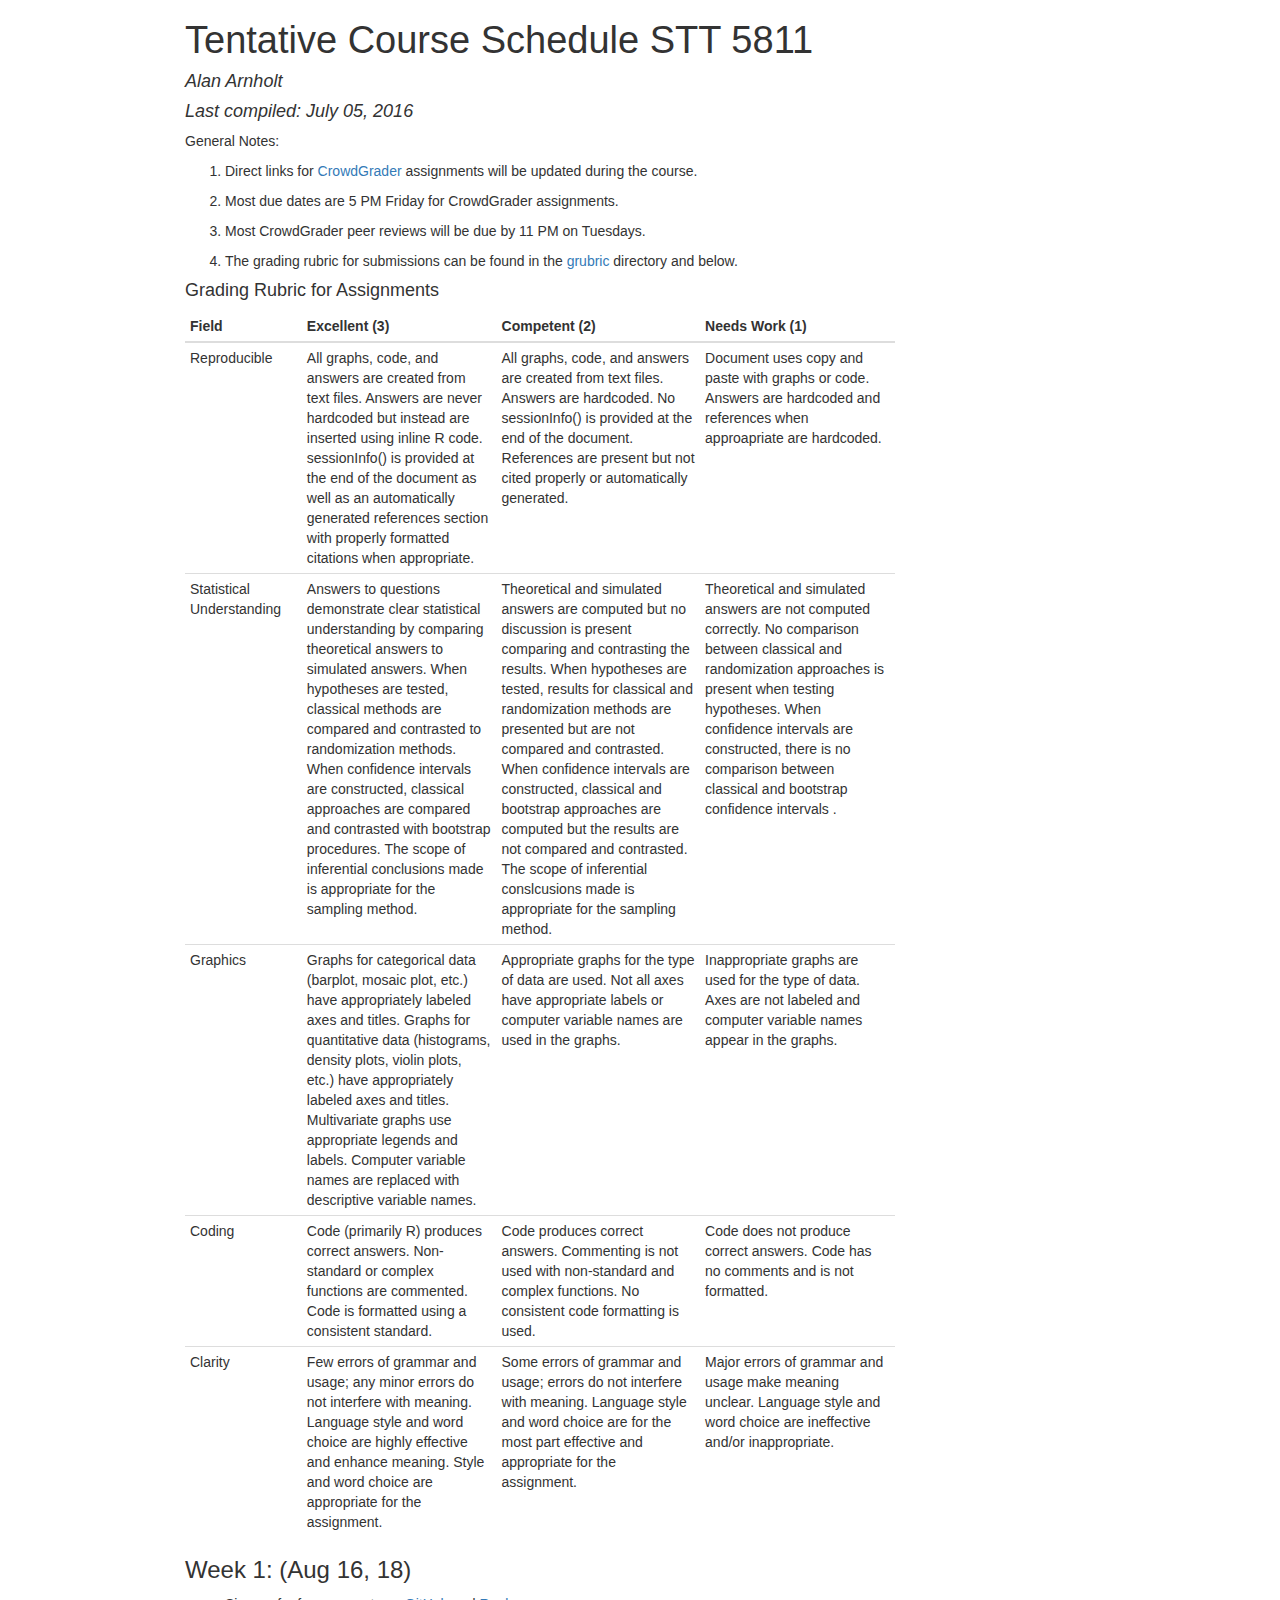
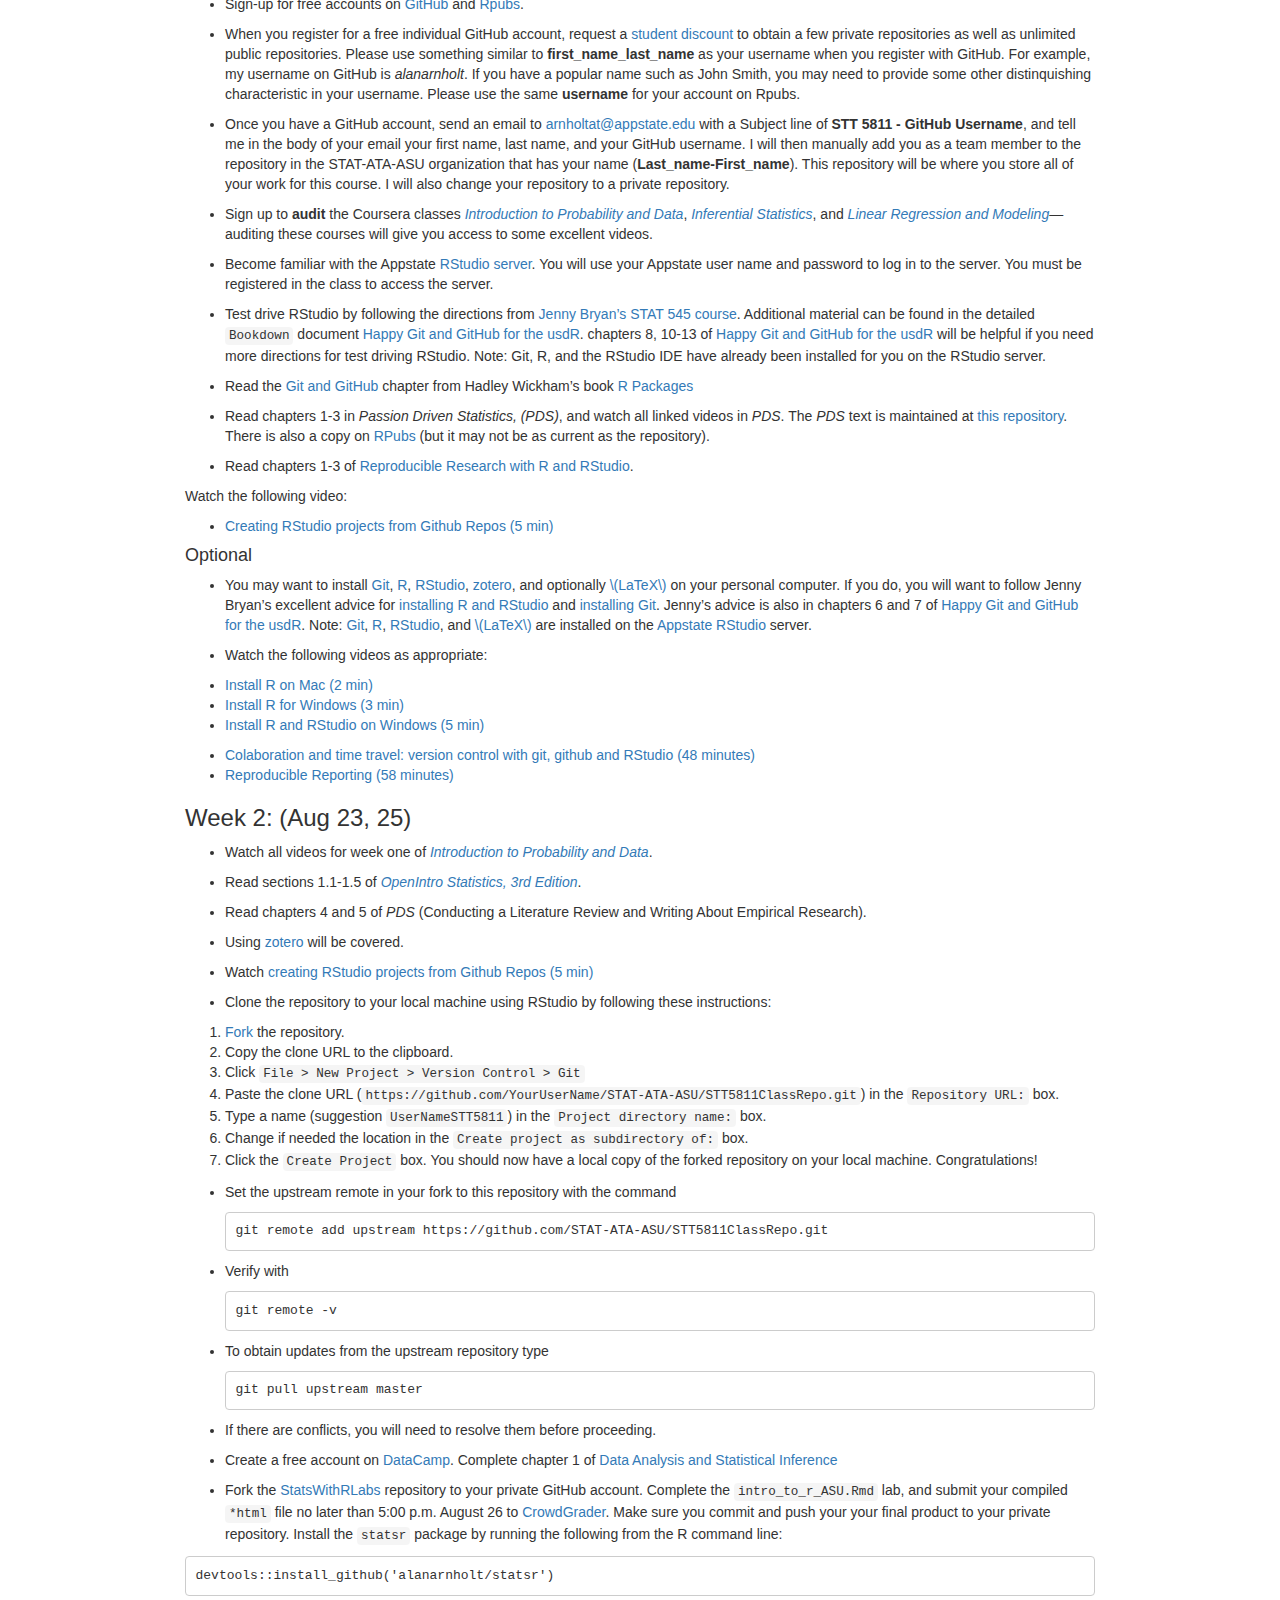
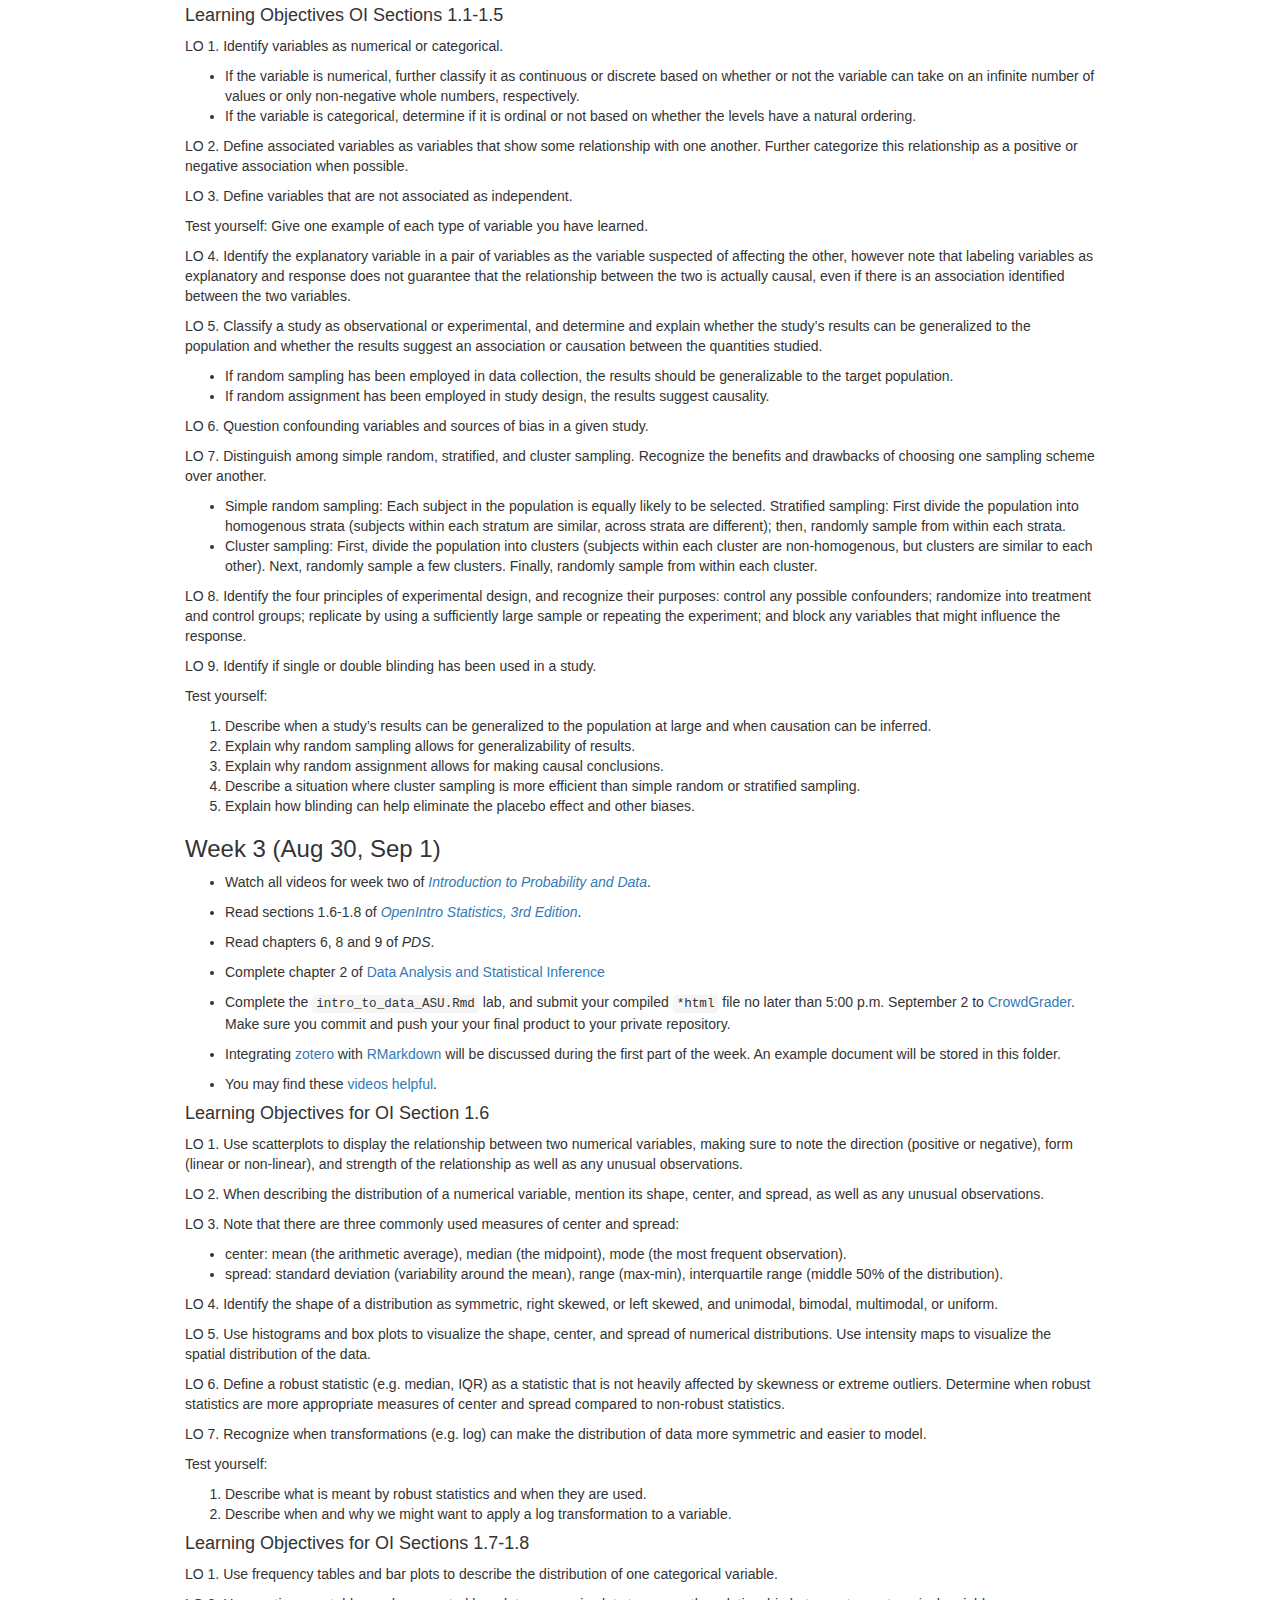
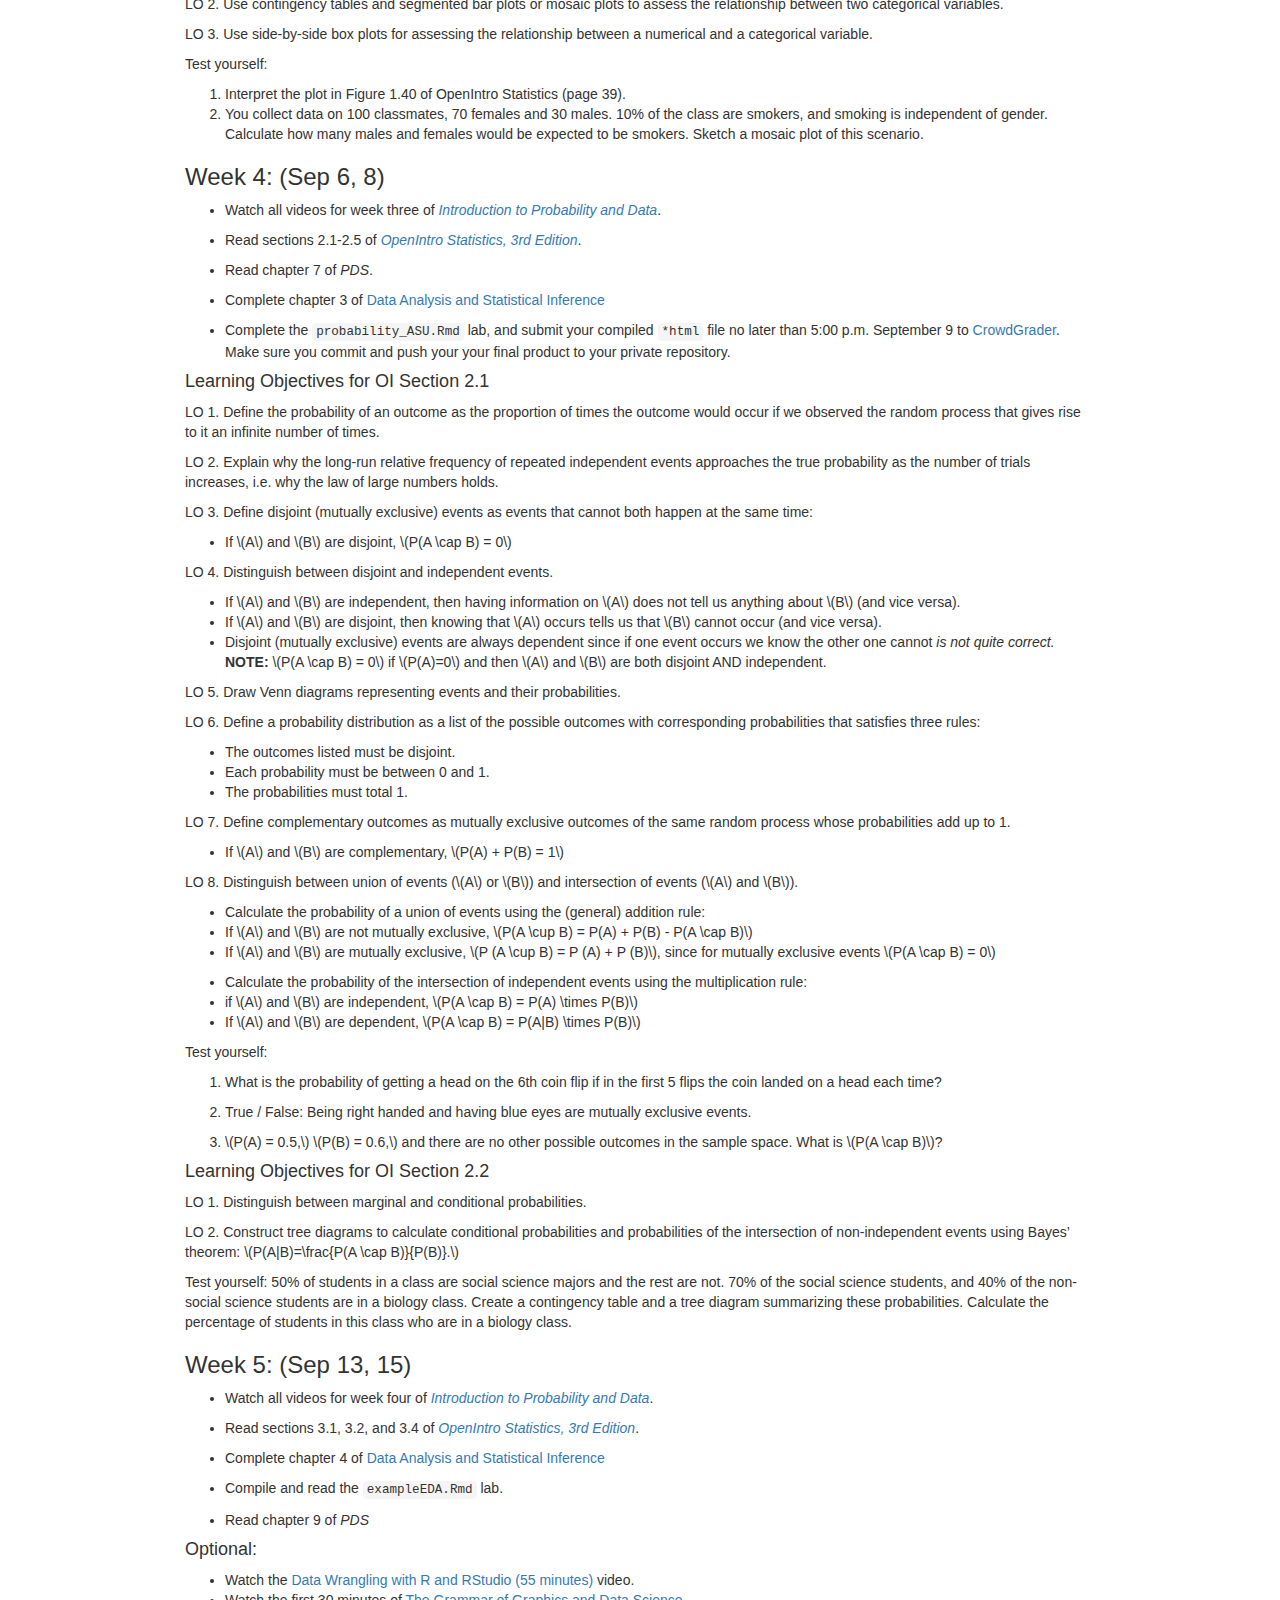
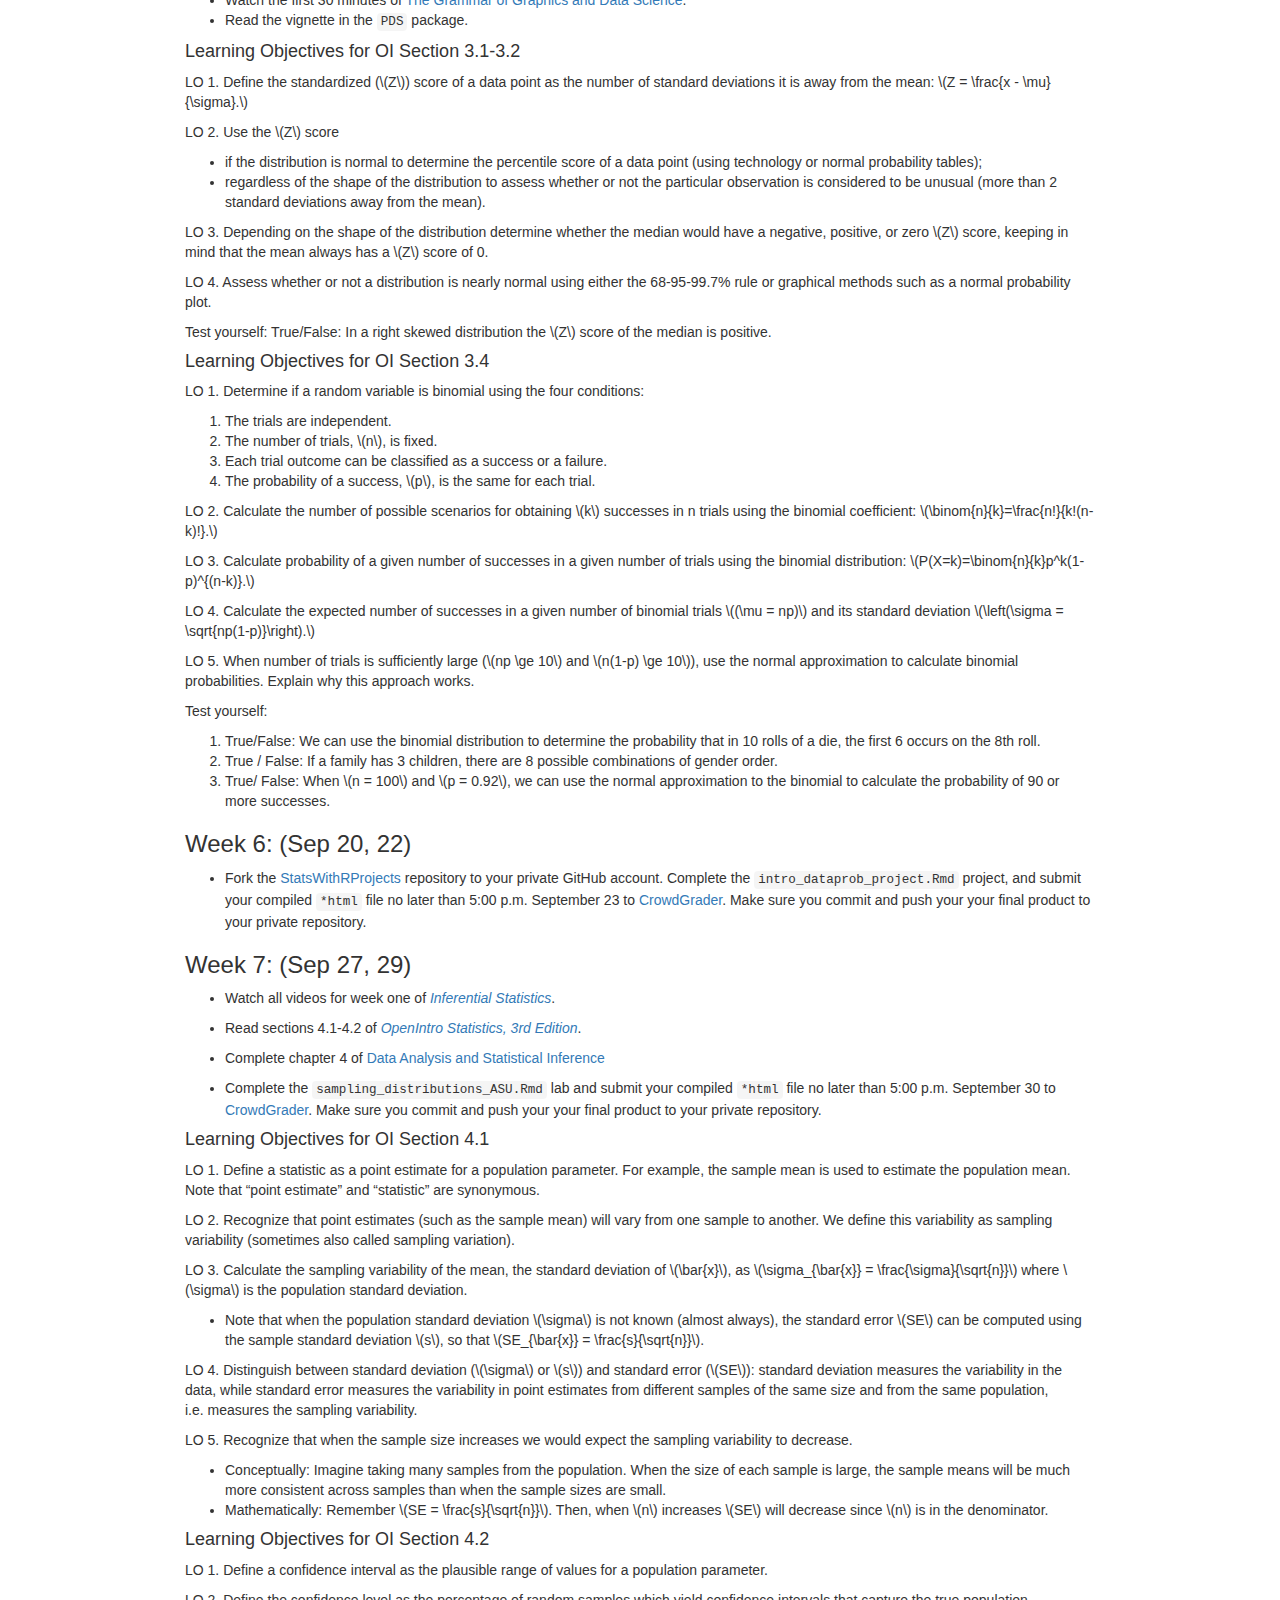
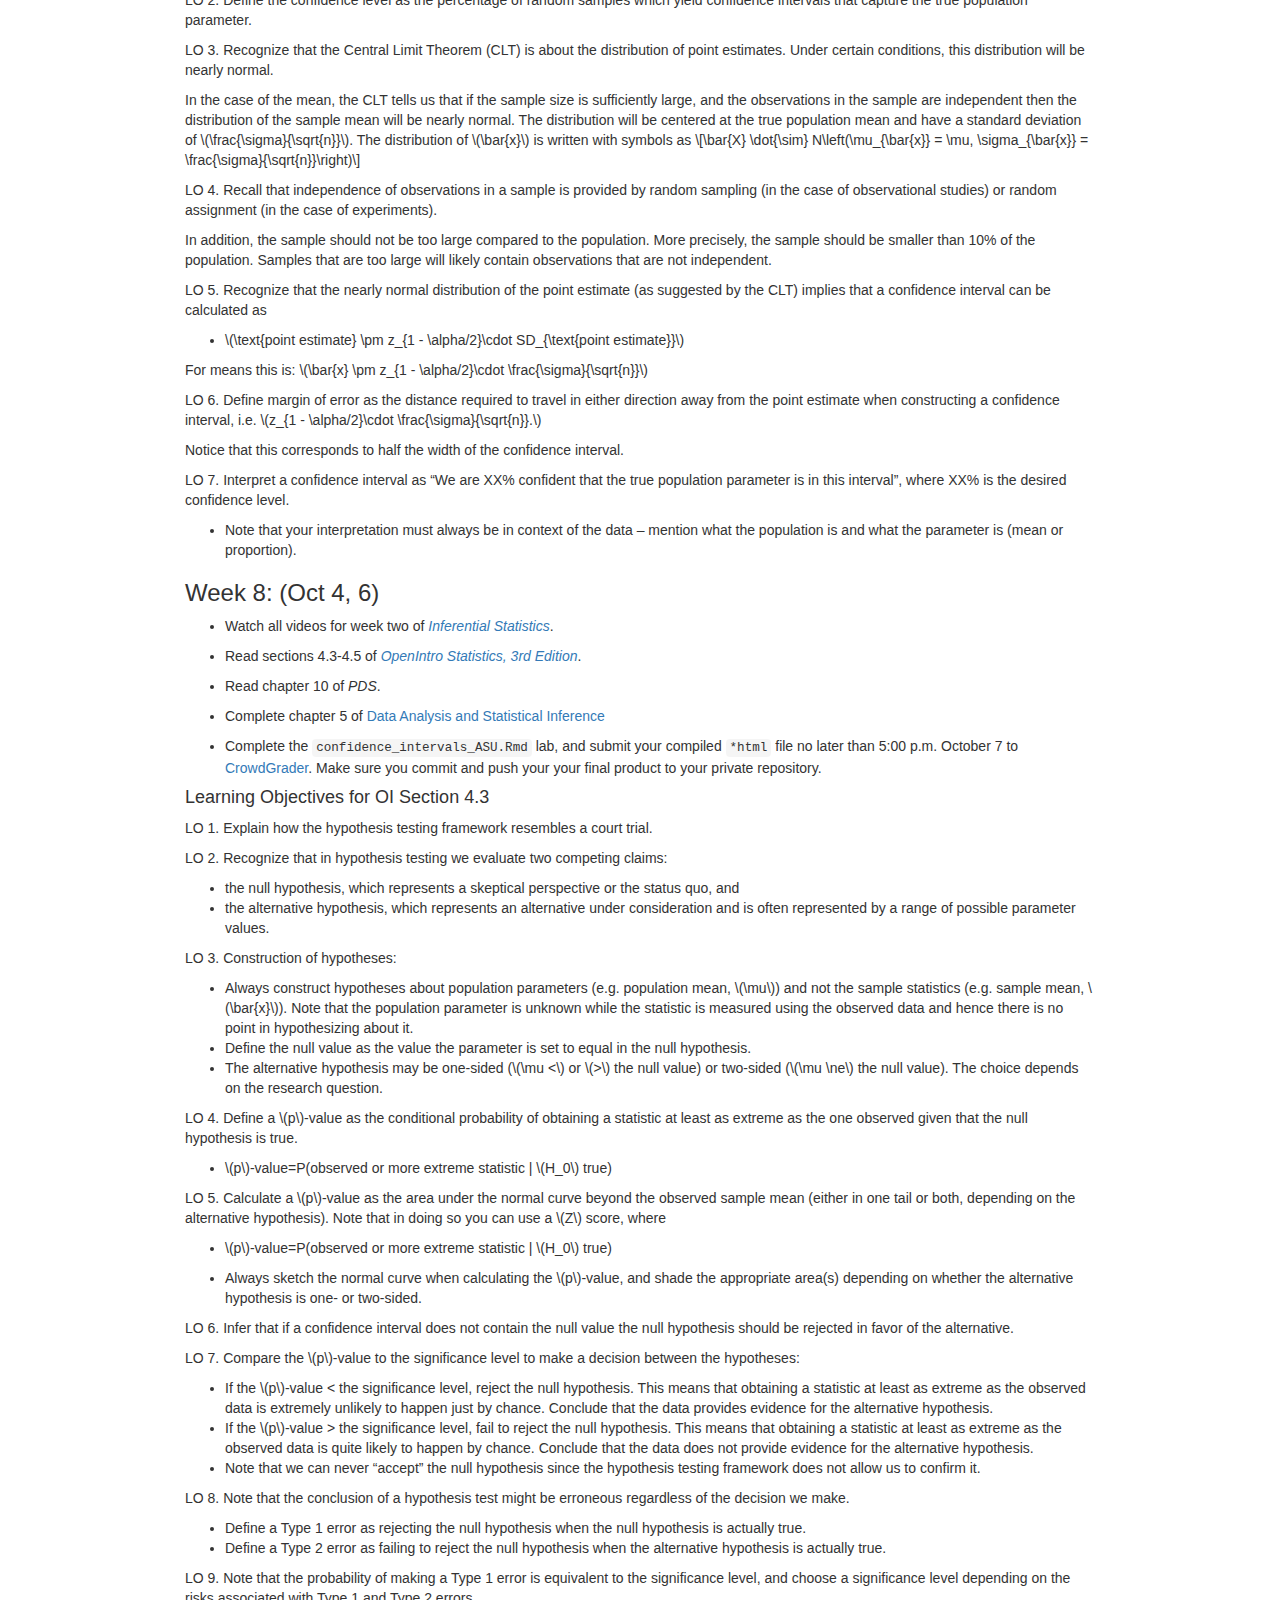
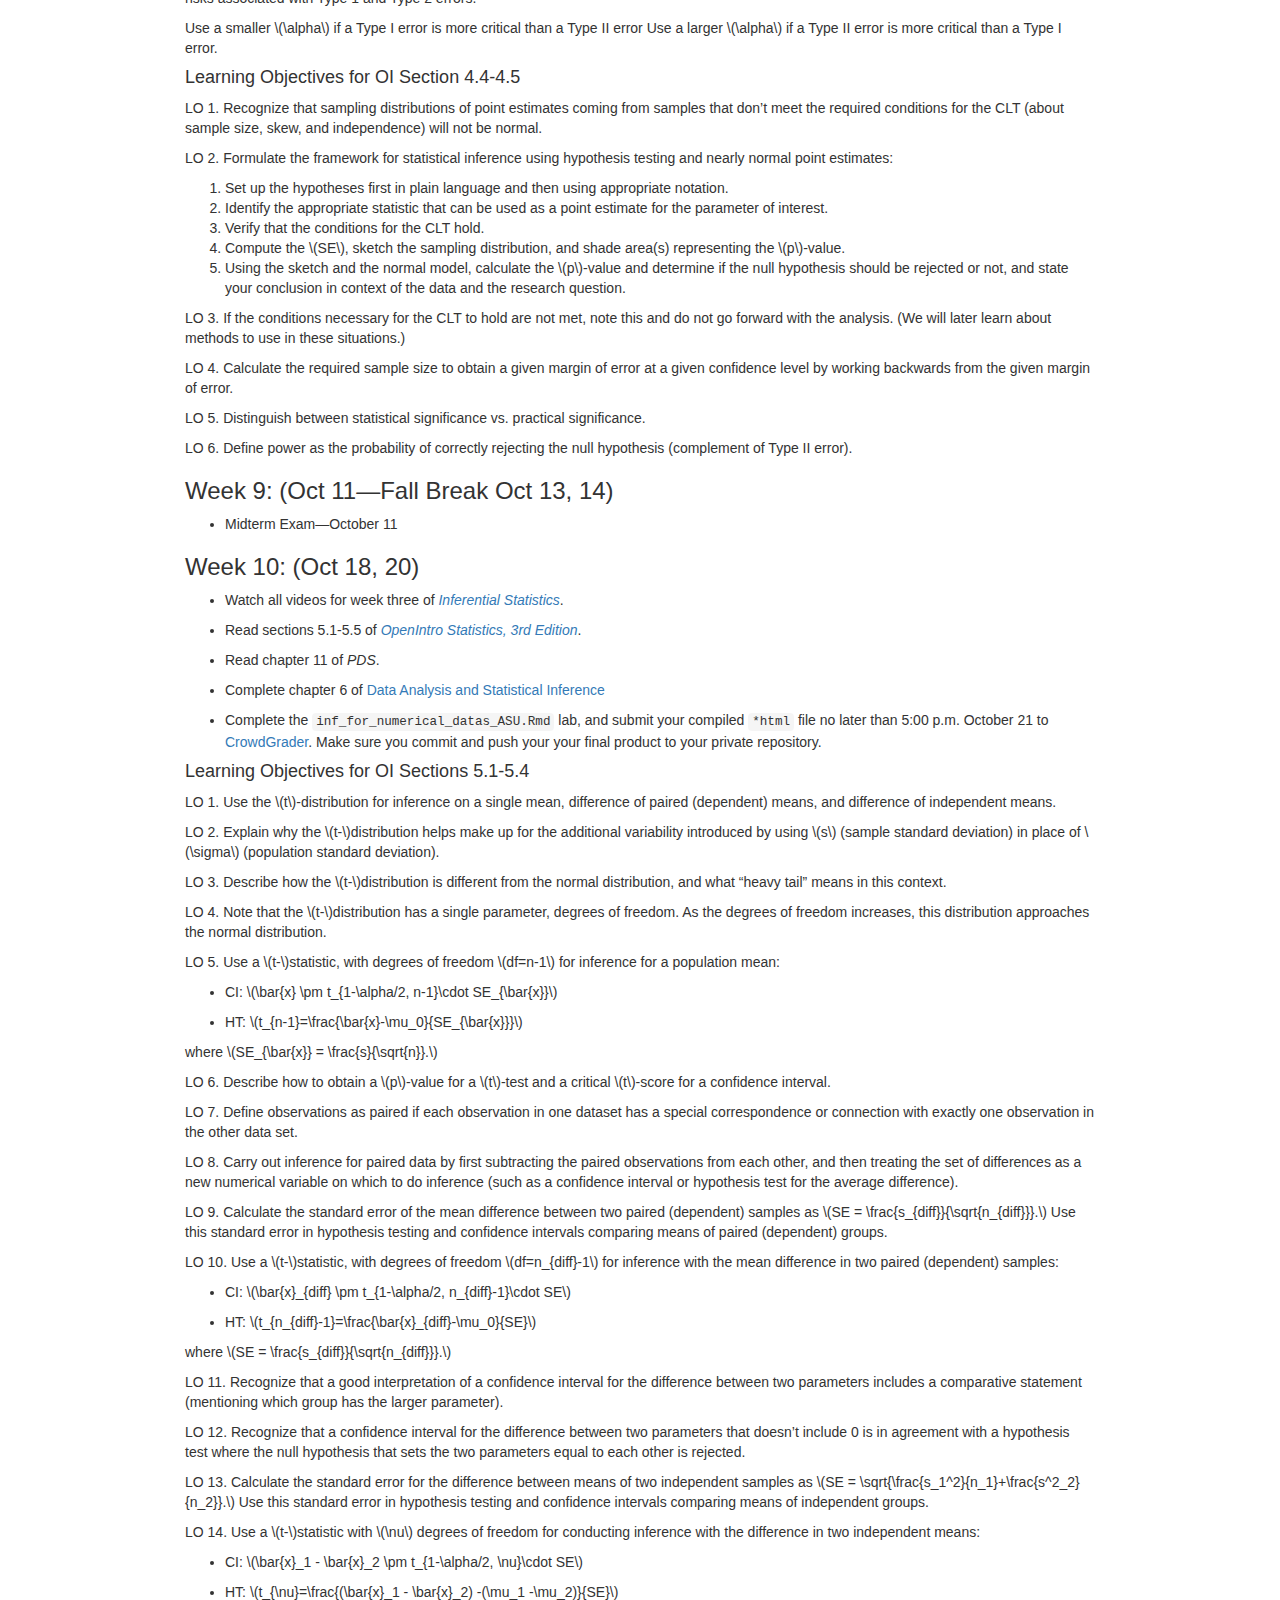
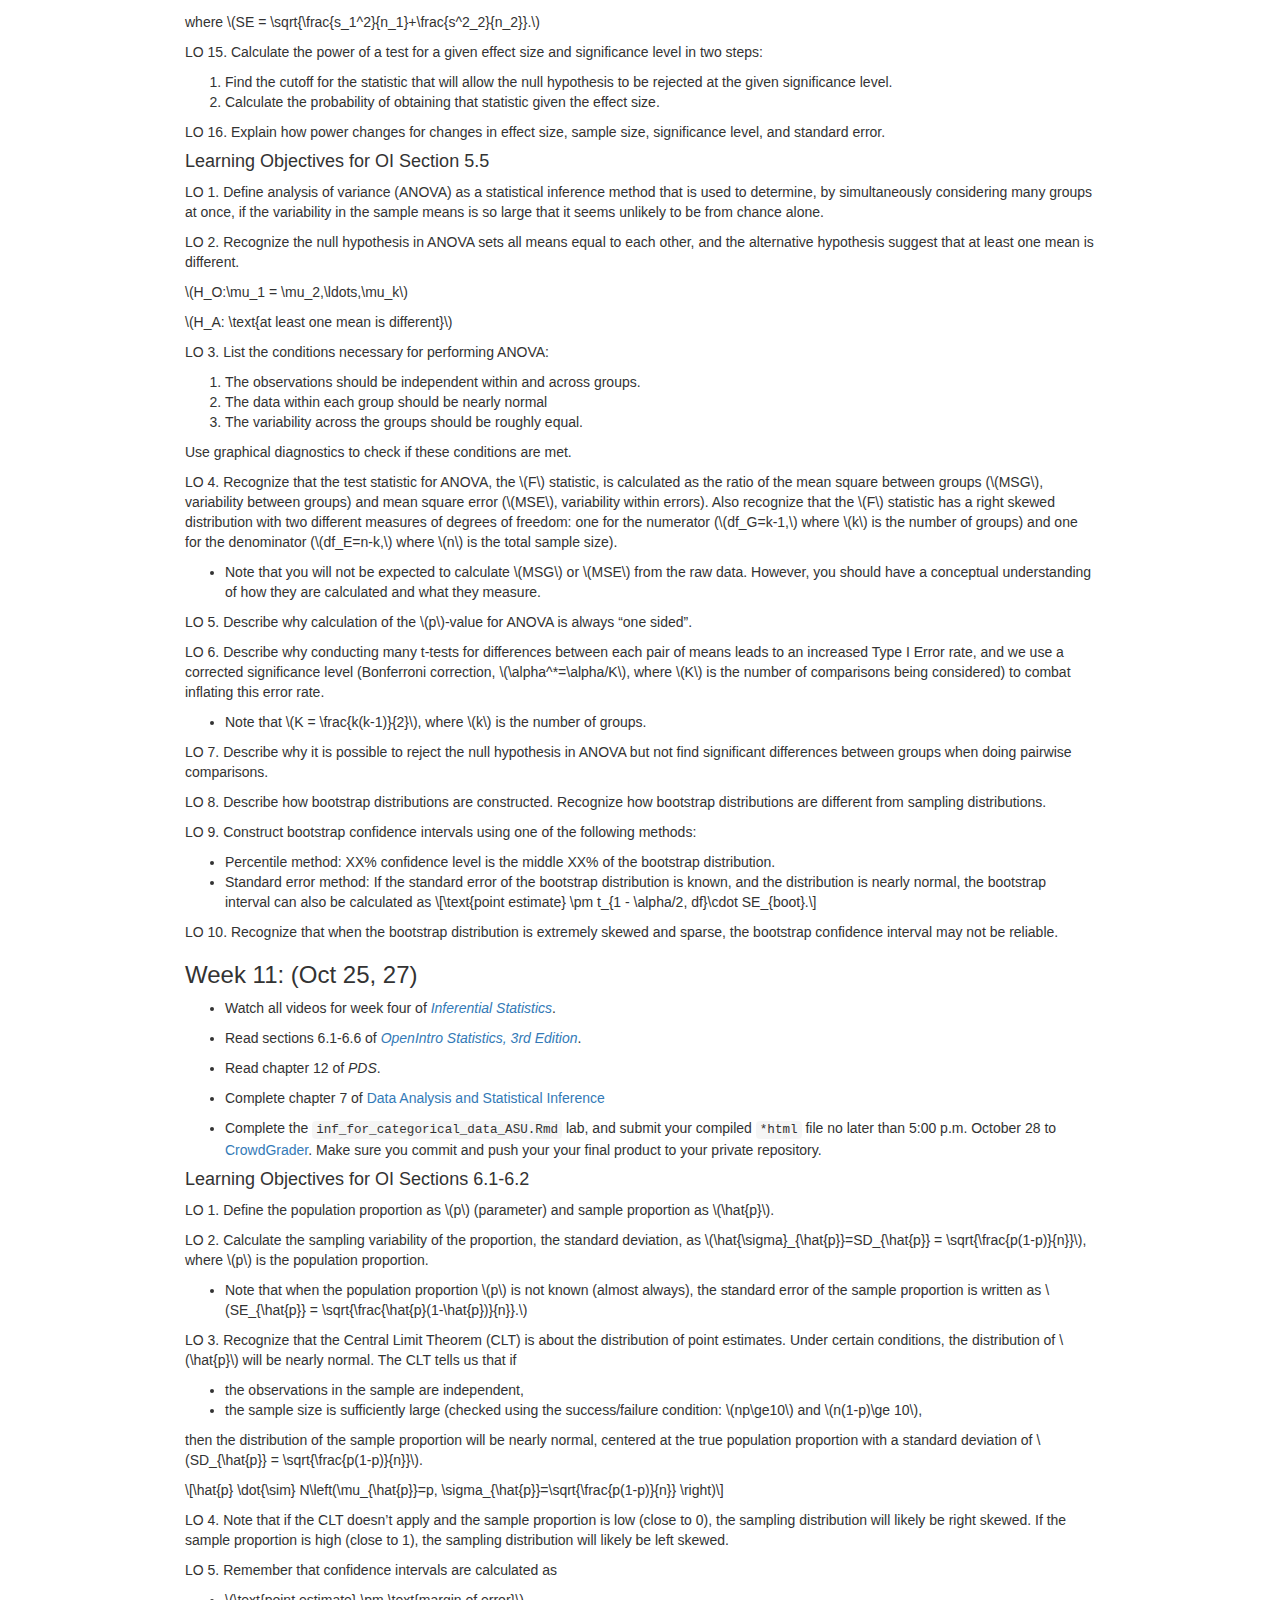
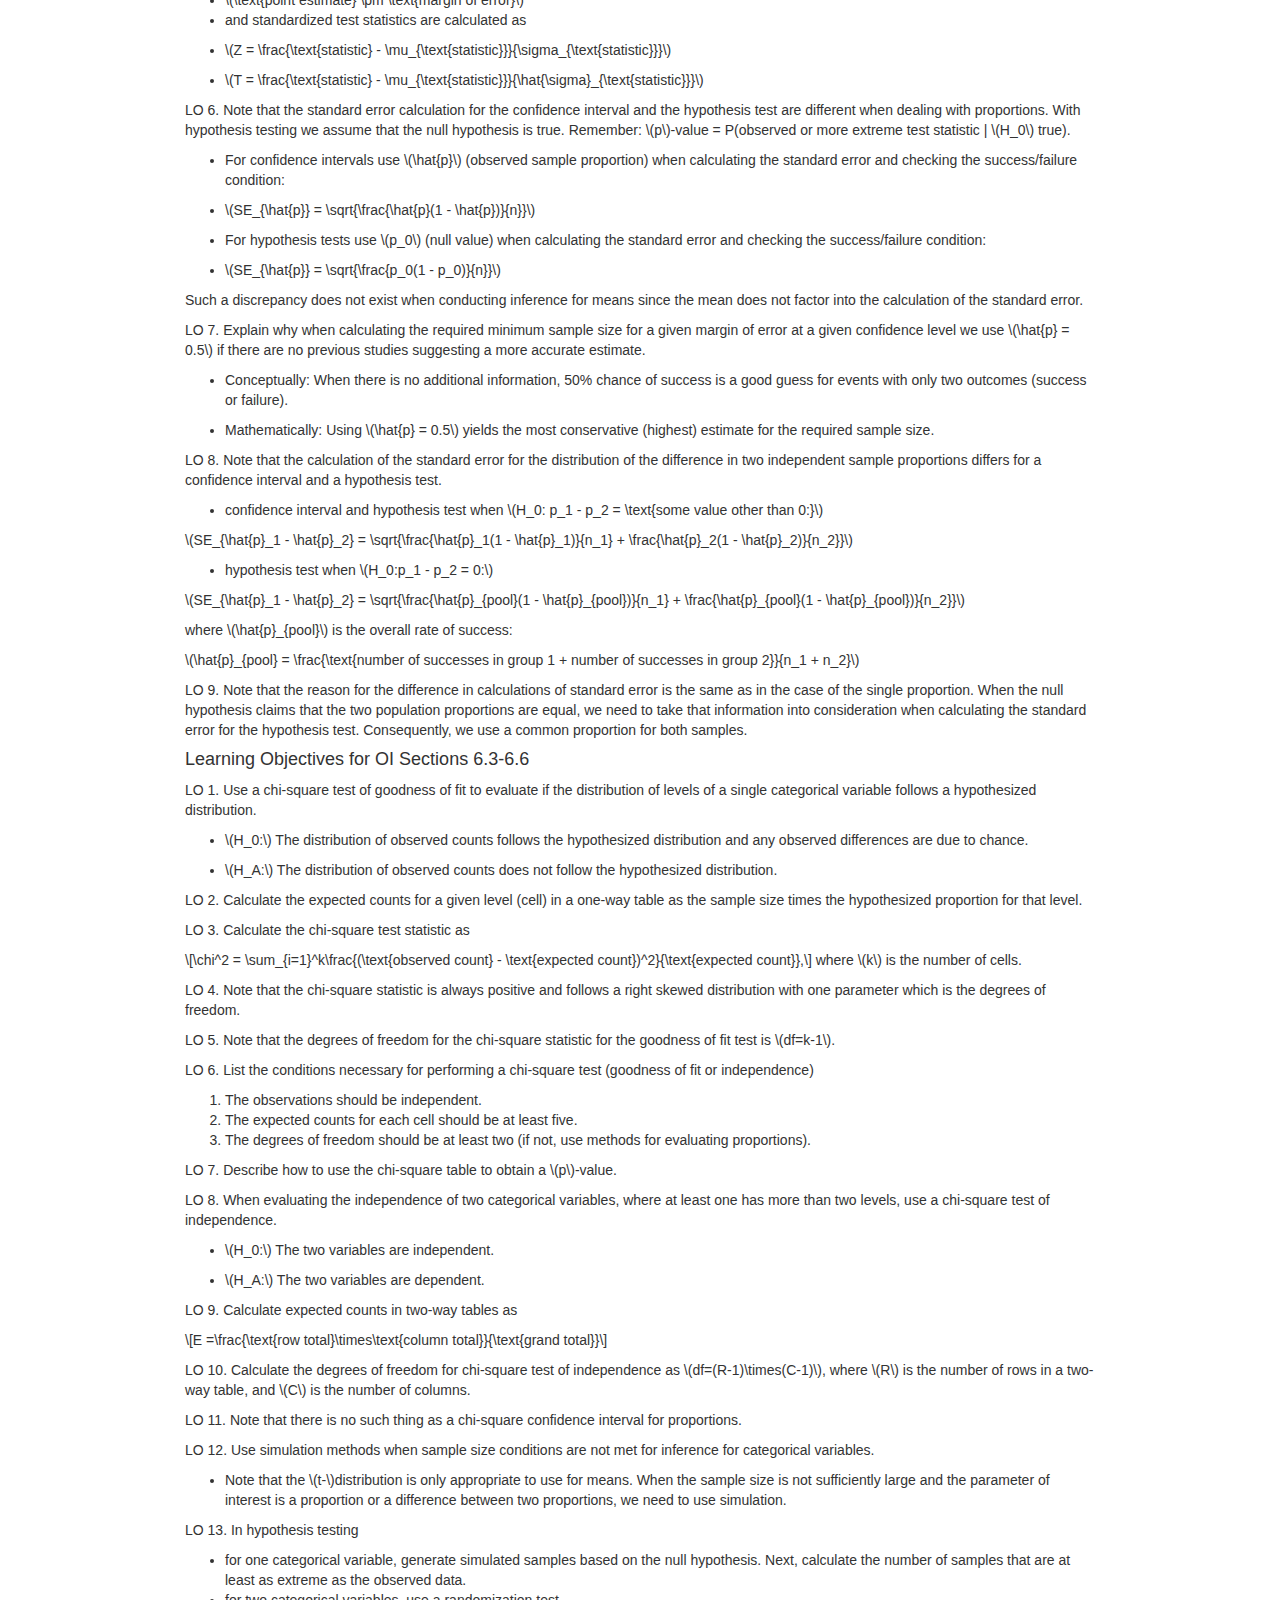
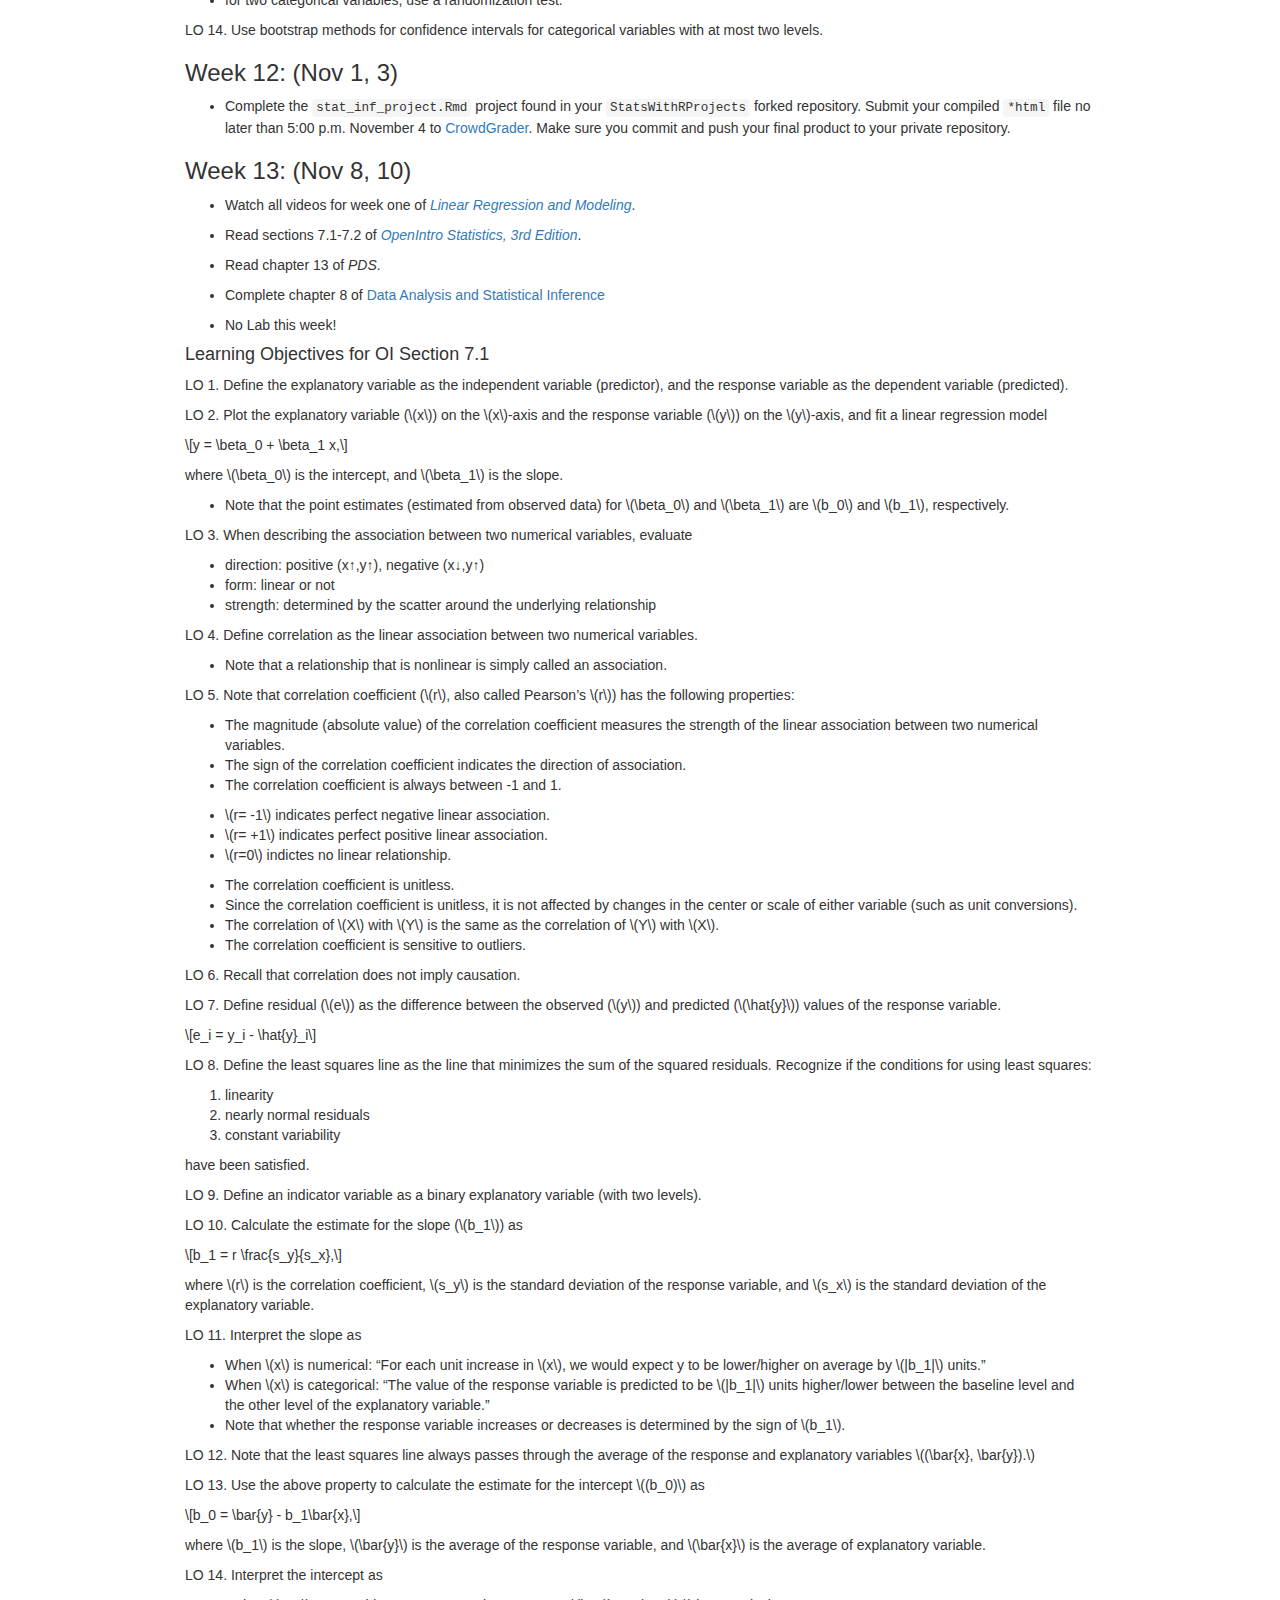
==== CoursePacing/GenericPacingFall16.html @ 35e118ca "fall tweaks" ====
<!DOCTYPE html>

<html xmlns="http://www.w3.org/1999/xhtml">

<head>

<meta charset="utf-8">
<meta http-equiv="Content-Type" content="text/html; charset=utf-8" />
<meta name="generator" content="pandoc" />


<meta name="author" content="Alan Arnholt" />


<title>Tentative Course Schedule STT 5811</title>

<script src="[data-uri]"></script>
<meta name="viewport" content="width=device-width, initial-scale=1" />
<link href="data:text/css;charset=utf-8,html%7Bfont%2Dfamily%3Asans%2Dserif%3B%2Dwebkit%2Dtext%2Dsize%2Dadjust%3A100%25%3B%2Dms%2Dtext%2Dsize%2Dadjust%3A100%25%7Dbody%7Bmargin%3A0%7Darticle%2Caside%2Cdetails%2Cfigcaption%2Cfigure%2Cfooter%2Cheader%2Chgroup%2Cmain%2Cmenu%2Cnav%2Csection%2Csummary%7Bdisplay%3Ablock%7Daudio%2Ccanvas%2Cprogress%2Cvideo%7Bdisplay%3Ainline%2Dblock%3Bvertical%2Dalign%3Abaseline%7Daudio%3Anot%28%5Bcontrols%5D%29%7Bdisplay%3Anone%3Bheight%3A0%7D%5Bhidden%5D%2Ctemplate%7Bdisplay%3Anone%7Da%7Bbackground%2Dcolor%3Atransparent%7Da%3Aactive%2Ca%3Ahover%7Boutline%3A0%7Dabbr%5Btitle%5D%7Bborder%2Dbottom%3A1px%20dotted%7Db%2Cstrong%7Bfont%2Dweight%3A700%7Ddfn%7Bfont%2Dstyle%3Aitalic%7Dh1%7Bmargin%3A%2E67em%200%3Bfont%2Dsize%3A2em%7Dmark%7Bcolor%3A%23000%3Bbackground%3A%23ff0%7Dsmall%7Bfont%2Dsize%3A80%25%7Dsub%2Csup%7Bposition%3Arelative%3Bfont%2Dsize%3A75%25%3Bline%2Dheight%3A0%3Bvertical%2Dalign%3Abaseline%7Dsup%7Btop%3A%2D%2E5em%7Dsub%7Bbottom%3A%2D%2E25em%7Dimg%7Bborder%3A0%7Dsvg%3Anot%28%3Aroot%29%7Boverflow%3Ahidden%7Dfigure%7Bmargin%3A1em%2040px%7Dhr%7Bheight%3A0%3B%2Dwebkit%2Dbox%2Dsizing%3Acontent%2Dbox%3B%2Dmoz%2Dbox%2Dsizing%3Acontent%2Dbox%3Bbox%2Dsizing%3Acontent%2Dbox%7Dpre%7Boverflow%3Aauto%7Dcode%2Ckbd%2Cpre%2Csamp%7Bfont%2Dfamily%3Amonospace%2Cmonospace%3Bfont%2Dsize%3A1em%7Dbutton%2Cinput%2Coptgroup%2Cselect%2Ctextarea%7Bmargin%3A0%3Bfont%3Ainherit%3Bcolor%3Ainherit%7Dbutton%7Boverflow%3Avisible%7Dbutton%2Cselect%7Btext%2Dtransform%3Anone%7Dbutton%2Chtml%20input%5Btype%3Dbutton%5D%2Cinput%5Btype%3Dreset%5D%2Cinput%5Btype%3Dsubmit%5D%7B%2Dwebkit%2Dappearance%3Abutton%3Bcursor%3Apointer%7Dbutton%5Bdisabled%5D%2Chtml%20input%5Bdisabled%5D%7Bcursor%3Adefault%7Dbutton%3A%3A%2Dmoz%2Dfocus%2Dinner%2Cinput%3A%3A%2Dmoz%2Dfocus%2Dinner%7Bpadding%3A0%3Bborder%3A0%7Dinput%7Bline%2Dheight%3Anormal%7Dinput%5Btype%3Dcheckbox%5D%2Cinput%5Btype%3Dradio%5D%7B%2Dwebkit%2Dbox%2Dsizing%3Aborder%2Dbox%3B%2Dmoz%2Dbox%2Dsizing%3Aborder%2Dbox%3Bbox%2Dsizing%3Aborder%2Dbox%3Bpadding%3A0%7Dinput%5Btype%3Dnumber%5D%3A%3A%2Dwebkit%2Dinner%2Dspin%2Dbutton%2Cinput%5Btype%3Dnumber%5D%3A%3A%2Dwebkit%2Douter%2Dspin%2Dbutton%7Bheight%3Aauto%7Dinput%5Btype%3Dsearch%5D%7B%2Dwebkit%2Dbox%2Dsizing%3Acontent%2Dbox%3B%2Dmoz%2Dbox%2Dsizing%3Acontent%2Dbox%3Bbox%2Dsizing%3Acontent%2Dbox%3B%2Dwebkit%2Dappearance%3Atextfield%7Dinput%5Btype%3Dsearch%5D%3A%3A%2Dwebkit%2Dsearch%2Dcancel%2Dbutton%2Cinput%5Btype%3Dsearch%5D%3A%3A%2Dwebkit%2Dsearch%2Ddecoration%7B%2Dwebkit%2Dappearance%3Anone%7Dfieldset%7Bpadding%3A%2E35em%20%2E625em%20%2E75em%3Bmargin%3A0%202px%3Bborder%3A1px%20solid%20silver%7Dlegend%7Bpadding%3A0%3Bborder%3A0%7Dtextarea%7Boverflow%3Aauto%7Doptgroup%7Bfont%2Dweight%3A700%7Dtable%7Bborder%2Dspacing%3A0%3Bborder%2Dcollapse%3Acollapse%7Dtd%2Cth%7Bpadding%3A0%7D%40media%20print%7B%2A%2C%3Aafter%2C%3Abefore%7Bcolor%3A%23000%21important%3Btext%2Dshadow%3Anone%21important%3Bbackground%3A0%200%21important%3B%2Dwebkit%2Dbox%2Dshadow%3Anone%21important%3Bbox%2Dshadow%3Anone%21important%7Da%2Ca%3Avisited%7Btext%2Ddecoration%3Aunderline%7Da%5Bhref%5D%3Aafter%7Bcontent%3A%22%20%28%22%20attr%28href%29%20%22%29%22%7Dabbr%5Btitle%5D%3Aafter%7Bcontent%3A%22%20%28%22%20attr%28title%29%20%22%29%22%7Da%5Bhref%5E%3D%22javascript%3A%22%5D%3Aafter%2Ca%5Bhref%5E%3D%22%23%22%5D%3Aafter%7Bcontent%3A%22%22%7Dblockquote%2Cpre%7Bborder%3A1px%20solid%20%23999%3Bpage%2Dbreak%2Dinside%3Aavoid%7Dthead%7Bdisplay%3Atable%2Dheader%2Dgroup%7Dimg%2Ctr%7Bpage%2Dbreak%2Dinside%3Aavoid%7Dimg%7Bmax%2Dwidth%3A100%25%21important%7Dh2%2Ch3%2Cp%7Borphans%3A3%3Bwidows%3A3%7Dh2%2Ch3%7Bpage%2Dbreak%2Dafter%3Aavoid%7D%2Enavbar%7Bdisplay%3Anone%7D%2Ebtn%3E%2Ecaret%2C%2Edropup%3E%2Ebtn%3E%2Ecaret%7Bborder%2Dtop%2Dcolor%3A%23000%21important%7D%2Elabel%7Bborder%3A1px%20solid%20%23000%7D%2Etable%7Bborder%2Dcollapse%3Acollapse%21important%7D%2Etable%20td%2C%2Etable%20th%7Bbackground%2Dcolor%3A%23fff%21important%7D%2Etable%2Dbordered%20td%2C%2Etable%2Dbordered%20th%7Bborder%3A1px%20solid%20%23ddd%21important%7D%7D%40font%2Dface%7Bfont%2Dfamily%3A%27Glyphicons%20Halflings%27%3Bsrc%3Aurl%28data%3Aapplication%2Fvnd%2Ems%2Dfontobject%3Bbase64%2Cn04AAEFNAAACAAIABAAAAAAABQAAAAAAAAABAJABAAAEAExQAAAAAAAAAAIAAAAAAAAAAAEAAAAAAAAAJxJ%[base64]%2FSEdmjKHUbyow8ATBE40IvWA3vTu8LiABDQ%2BpexwUMcm1SMnNryctQSiI1K5ZnbOlXKmnVV5YvRe6RnNMFNCOs1KNVpn6yZhCJkRtVRNzEufeIq7HgSrcx4S8h%2Fv4vnrrKc6oCNxmSk2uKlZQHBii6iKFoH0746ThvkO1kJHlxjrkxs%2BLWORaDQBEtiYJIR5IB9Bi1UyL4Rmr0BNigNkMzlKQmnofBHviqVzUxwdMb3NdCn69hy%2BpRYVKGVS%2F1tnsqv4LL7wCCPZZAZPT4aCShHjHJVNuXbmMrY5LeQaGnvAkXlVrJgKRAUdFjrWEah9XebPeQMj7KS7DIBAFt8ycgC5PLGUOHSE3ErGZCiViNLL5ZARfywnCoZaKQCu6NuFX42AEeKtKUGnr%2FCm2Cy8tpFhBPMW5Fxi4Qm4TkDWh4IWFDClhU2hRWosUWqcKLlgyXB%2BlSHaWaHiWlBAR8SeSgSPCQxdVQgzUixWKSTrIQEbU94viDctkvX%2BVSjJuUmV8L4CXShI11esnp0pjWNZIyxKHS4wVQ2ime1P4RnhvGw0aDN1OLAXGERsB7buFpFGGBAre4QEQR0HOIO5oYH305G%2BKspT%2FFupEGGafCCwxSe6ZUa%2B073rXHnNdVXE6eWvibUS27XtRzkH838mYLMBmYysZTM0EM3A1fbpCBYFccN1B%2FEnCYu%2FTgCGmr7bMh8GfYL%2BBfcLvB0gRagC09w9elfldaIy%2FhNCBLRgBgtCC7jAF63wLSMAfbfAlEggYU0bUA7ACCJmTDpEmJtI78w4%2FBO7dN7JR7J7ZvbYaUbaILSQsRBiF3HGk5fEg6p9unwLvn98r%2BvnsV%2B372uf1xBLq4qU%2F45fTuqaAP%2BpssmCCCTF0mhEow8ZXZOS8D7Q85JsxZ%2BAzok7B7O%2Ff6J8AzYBySZQB%2FQHYUSA%2BEeQhEWiS6AIQzgcsDiER4MjgMBAWDV4AgQ3g1eBgIdweCQmCjJEMkJ%2BPKRWyFHHmg1Wi%2F6xzUgA0LREoKJChwnQa9B%2B5RQZRB3IlBlkAnxyQNaANwHMowzlYSMCBgnbpzvqpl0iTJNCQidDI9ZrSYNIRBhHtUa5YHMHxyGEik9hDE0AKj72AbTCaxtHPUaKZdAZSnQTyjGqGLsmBStCejApUhg4uBMU6mATujEl%2BKdDPbI6Ag4vLr%2BhjY6lbjBeoLKnZl0UZgRX8gTySOeynZVz1wOq7e1hFGYIq%2BMhrGxDLak0PrwYzSXtcuyhXEhwOYofiW%2BEcI%2Fjw8P6IY6ed%2BetAbuqKp5QIapT77LnAe505lMuqL79a0ut4rWexzFttsOsLDy7zvtQzcq3U1qabe7tB0wHWVXji%2BzDbo8x8HyIRUbXnwUcklFv51fvTymiV%2BMXLSmGH9d9%2BaXpD5X6lao41anWGig7IwIdnoBY2ht%2FpO9mClLo4NdXHAsefqWUKlXJkbqPOFhMoR4aiA1BXqhRNbB2Xwi%2B7u%2FjpAoOpKJ0UX24EsrzMfHXViakCNcKjBxuQX8BO0ZqjJ3xXzf%2B61t2VXOSgJ8xu65QKgtN6FibPmPYsXbJRHHqbgATcSZxBqGiDiU4NNNsYBsKD0MIP%2FOfKnlk%2FLkaid%[base64]%2FgFtuW0wR4cgd%2BZKesSV7QkNE2kw6AV4hoIuC02LGmTomyf8PiO6CZzOTLTPQ%2BHW06H%2Btx%2BbQ8LmDYg1pTFrp2oJXgkZTyeRJZM0C8aE2LpFrNVDuhARsN543%2FFV6klQ6Tv1OoZGXLv0igKrl%2FCmJxRmX7JJbJ998VSIPQRyDBICzl4JJlYHbdql30NvYcOuZ7a10uWRrgoieOdgIm4rlq6vNOQBuqESLbXG5lzdJGHw2m0sDYmODXbYGTfSTGRKpssTO95fothJCjUGQgEL4yKoGAF%2F0SrpUDNn8CBgBcSDQByAeNkCXp4S4Ro2Xh4OeaGRgR66PVOsU8bc6TR5%[base64]%2F1SgRCJ1dk4UdBT7OoyuNgLs0oCd8RnrEIb6QdMxT2QjD4zMrJkfgx5aDMcA4orsTtKCqWb%2FVeyceqa5OGSmB28YwH4rFbkQaLoUN8OQQYnD3w2eXpI4ScQfbCUZiJ4yMOIKLyyTc7BQ4uXUw6Ee6%2FxM%2B4Y67ngNBknxIPwuppgIhFcwJyr6EIj%2BLzNj%2FmfR2vhhRlx0BILZoAYruF0caWQ7YxO66UmeguDREAFHYuC7HJviRgVO6ruJH59h%2FC%2FPkgSle8xNzZJULLWq9JMDTE2fjGE146a1Us6PZDGYle6ldWRqn%2FpdpgHKNGrGIdkRK%2BKPETT9nKT6kLyDI8xd9A1FgWmXWRAIHwZ37WyZHOVyCadJEmMVz0MadMjDrPho%2BEIochkVC2xgGiwwsQ6DMv2P7UXqT4x7CdcYGId2BJQQa85EQKmCmwcRejQ9Bm4oATENFPkxPXILHpMPUyWTI5rjNOsIlmEeMbcOCEqInpXACYQ9DDxmFo9vcmsDblcMtg4tqBerNngkIKaFJmrQAPnq1dEzsMXcwjcHdfdCibcAxxA%2Bq%2Fj9m3LM%2FO7WJka4tSidVCjsvo2lQ%2F2ewyoYyXwAYyr2PlRoR5MpgVmSUIrM3PQxXPbgjBOaDQFIyFMJvx3Pc5RSYj12ySVF9fwFPQu2e2KWVoL9q3Ayv3IzpGHUdvdPdrNUdicjsTQ2ISy7QU3DrEytIjvbzJnAkmANXjAFERA0MUoPF3%2F5KFmW14bBNOhwircYgMqoDpUMcDtCmBE82QM2YtdjVLB4kBuKho%2FbcwQdeboqfQartuU3CsCf%2BcXkgYAqp%2F0Ee3RorAZt0AvvOCSI4JICIlGlsV0bsSid%2FNIEALAAzb6HAgyWHBps6xAOwkJIGcB82CxRQq4sJf3FzA70A%2BTRqcqjEMETCoez3mkPcpnoALs0ugJY8kQwrC%[base64]%2FWDHA60cYFaI%2FPjpzquUqdaYGcIq%2BmLez3WLFFCtNBN2QJcrlcoELgiPku5R5dSlJFaCEqEZle1AQzAKC%2B1SotMcBNyQUFuRHRF6OlimSBgjZeTBCwLyc6A%2BP%2FoFRchXTz5ADknYJHxzrJ5pGuIKRQISU6WyKTBBjD8WozmVYWIsto1AS5rxzKlvJu4E%2FvwOiKxRtCWsDM%2BeTHUrmwrCK5BIfMzGkD%2B0Fk5LzBs0jMYXktNDblB06LMNJ09U8pzSLmo14MS0OMjcdrZ31pyQqxJJpRImlSvfYAK8inkYU52QY2FPEVsjoWewpwhRp5yAuNpkqhdb7ku9Seefl2D0B8SMTFD90xi4CSOwwZy9IKkpMtI3FmFUg3%2FkFutpQGNc3pCR7gvC4sgwbupDu3DyEN%2BW6YGLNM21jpB49irxy9BSlHrVDlnihGKHwPrbVFtc%2Bh1rVQKZduxIyojccZIIcOCmhEnC7UkY68WXKQgLi2JCDQkQWJRQuk60hZp0D3rtCTINSeY9Ej2kIKYfGxwOs4j9qMM7fYZiipzgcf7TamnehqdhsiMiCawXnz4xAbyCkLAx5EGbo3Ax1u3dUIKnTxIaxwQTHehPl3V491H0%2BbC5zgpGz7Io%2BmjdhKlPJ01EeMpM7UsRJMi1nGjmJg35i6bQBAAxjO%2FENJubU2mg3ONySEoWklCwdABETcs7ck3jgiuU9pcKKpbgn%2B3YlzV1FzIkB6pmEDOSSyDfPPlQskznctFji0kpgZjW5RZe6x9kYT4KJcXg0bNiCyif%2BpZACCyRMmYsfiKmN9tSO65F0R2OO6ytlEhY5Sj6uRKfFxw0ijJaAx%2Fk3QgnAFSq27%2F2i4GEBA%2BUvTJKK%2F9eISNvG46Em5RZfjTYLdeD8kdXHyrwId%2FDQZUaMCY4gGbke2C8vfjgV%2FY9kkRQOJIn%2FxM9INZSpiBnqX0Q9GlQPpPKAyO5y%2BW5NMPSRdBCUlmuxl40ZfMCnf2Cp044uI9WLFtCi4YVxKjuRCOBWIb4XbIsGdbo4qtMQnNOQz4XDSui7W%2FN6l54qOynCqD3DpWQ%2BmpD7C40D8BZEWGJX3tlAaZBMj1yjvDYKwCJBa201u6nBKE5UE%2B7QSEhCwrXfbRZylAaAkplhBWX50dumrElePyNMRYUrC99UmcSSNgImhFhDI4BXjMtiqkgizUGCrZ8iwFxU6fQ8GEHCFdLewwxYWxgScAYMdMLmcZR6b7rZl95eQVDGVoUKcRMM1ixXQtXNkBETZkVVPg8LoSrdetHzkuM7DjZRHP02tCxA1fmkXKF3VzfN1pc1cv%2F8lbTIkkYpqKM9VOhp65ktYk%2BQ46myFWBapDfyWUCnsnI00QTBQmuFjMZTcd0V2NQ768Fhpby04k2IzNR1wKabuGJqYWwSly6ocMFGTeeI%2BejsWDYgEvr66QgqdcIbFYDNgsm0x9UHY6SCd5%2B7tpsLpKdvhahIDyYmEJQCqMqtCF6UlrE5GXRmbu%[base64]%2FiOmsLtHSWNUWEGk9hScMPShasUA1AcHOtRZlqMeQ0OzYS9vQvYUjOLrzP07BUAFikcJNMi7gIxEw4pL1G54TcmmmoAQ5s7TGWErJZ2Io4yQ0ljRYhL8H5e62oDtLF8aDpnIvZ5R3GWJyAugdiiJW9hQAVTsnCBHhwu7rkBlBX6r3b7ejEY0k5GGeyKv66v%2B6dg7mcJTrWHbtMywbedYqCQ0FPwoytmSWsL8WTtChZCKKzEF7vP6De4x2BJkkniMgSdWhbeBSLtJZR9CTHetK1xb34AYIJ37OegYIoPVbXgJ%2FqDQK%2BbfCtxQRVKQu77WzOoM6SGL7MaZwCGJVk46aImai9fmam%2BWpHG%2B0BtQPWUgZ7RIAlPq6lkECUhZQ2gqWkMYKcYMYaIc4gYCDFHYa2d1nzp3%2BJ1eCBay8IYZ0wQRKGAqvCuZ%2FUgbQPyllosq%2BXtfKIZOzmeJqRazpmmoP%2F76YfkjzV2NlXTDSBYB04SVlNQsFTbGPk1t%2FI4Jktu0XSgifO2ozFOiwd%2F0SssJDn0dn4xqk4GDTTKX73%2FwQyBLdqgJ%2BWx6AQaba3BA9CKEzjtQYIfAsiYamapq80LAamYjinlKXUkxdpIDk0puXUEYzSalfRibAeDAKpNiqQ0FTwoxuGYzRnisyTotdVTclis1LHRQCy%2FqqL8oUaQzWRxilq5Mi0IJGtMY02cGLD69vGjkj3p6pGePKI8bkBv5evq8SjjyU04vJR2cQXQwSJyoinDsUJHCQ50jrFTT7yRdbdYQMB3MYCb6uBzJ9ewhXYPAIZSXfeEQBZZ3GPN3Nbhh%2FwkvAJLXnQMdi5NYYZ5GHE400GS5rXkOZSQsdZgIbzRnF9ueLnsfQ47wHAsirITnTlkCcuWWIUhJSbpM3wWhXNHvt2xUsKKMpdBSbJnBMcihkoDqAd1Zml%2FR4yrzow1Q2A5G%2Bkzo%2FRhRxQS2lCSDRV8LlYLBOOoo1bF4jwJAwKMK1tWLHlu9i0j4Ig8qVm6wE1DxXwAwQwsaBWUg2pOOol2dHxyt6npwJEdLDDVYyRc2D0HbcbLUJQj8gPevQBUBOUHXPrsAPBERICpnYESeu2OHotpXQxRGlCCtLdIsu23MhZVEoJg8Qumj%2FUMMc34IBqTKLDTp76WzL%2FdMjCxK7MjhiGjeYAC%2Fkj%2FjY%2FRde7hpSM1xChrog6yZ7OWTuD56xBJnGFE%2BpT2ElSyCnJcwVzCjkqeNLfMEJqKW0G7OFIp0G%2B9mh50I9o8k1tpCY0xYqFNIALgIfc2me4n1bmJnRZ89oepgLPT0NTMLNZsvSCZAc3TXaNB07vail36%2FdBySis4m9%2FDR8izaLJW6bWCkVgm5T%2Bius3ZXq4xI%2BGnbveLbdRwF2mNtsrE0JjYc1AXknCOrLSu7Te%2Fr4dPYMCl5qtiHNTn%2BTPbh1jCBHH%2BdMJNhwNgs3nT%2BOhQoQ0vYif56BMG6WowAcHR3DjQolxLzyVekHj00PBAaW7IIAF1EF%2BuRIWyXjQMAs2chdpaKPNaB%2BkSezYt0%2BCA04sOg5vx8Fr7Ofa9sUv87h7SLAUFSzbetCCZ9pmyLt6l6%2FTzoA1%2FZBG9bIUVHLAbi%2FkdBFgYGyGwRQGBpkqCEg2ah9UD6EedEcEL3j4y0BQQCiExEnocA3SZboh%2Bepgd3YsOkHskZwPuQ5OoyA0fTA5AXrHcUOQF%2BzkJHIA7PwCDk1gGVmGUZSSoPhNf%2BTklauz98QofOlCIQ%2FtCD4dosHYPqtPCXB3agggQQIqQJsSkB%2Bqn0rkQ1toJjON%2FOtCIB9RYv3PqRA4C4U68ZMlZn6BdgEvi2ziU%2BTQ6NIw3ej%2BAtDwMGEZk7e2IjxUWKdAxyaw9OCwSmeADTPPleyk6UhGDNXQb%2B%2BW6Uk4q6F7%2Frg6WVTo82IoCxSIsFDrav4EPHphD3u4hR53WKVvYZUwNCCeM4PMBWzK%2BEfIthZOkuAwPo5C5jgoZgn6dUdvx5rIDmd58cXXdKNfw3l%2BwM2UjgrDJeQHhbD7HW2QDoZMCujgIUkk5Fg8VCsdyjOtnGRx8wgKRPZN5dR0zPUyfGZFVihbFRniXZFOZGKPnEQzU3AnD1KfR6weHW2XS6KbPJxUkOTZsAB9vTVp3Le1F8q5l%2BDMcLiIq78jxAImD2pGFw0VHfRatScGlK6SMu8leTmhUSMy8Uhdd6xBiH3Gdman4tjQGLboJfqz6fL2WKHTmrfsKZRYX6BTDjDldKMosaSTLdQS7oDisJNqAUhw1PfTlnacCO8vl8706Km1FROgLDmudzxg%2BEWTiArtHgLsRrAXYWdB0NmToNCJdKm0KWycZQqb%2BMw76Qy29iQ5up%2FX7oyw8QZ75kP5F6iJAJz6KCmqxz8fEa%2FxnsMYcIO%2FvEkGRuMckhr4rIeLrKaXnmIzlNLxbFspOphkcnJdnz%2FChp%2FVlpj2P7jJQmQRwGnltkTV5dbF9fE3%2FfxoSqTROgq9wFUlbuYzYcasE0ouzBo%2BdDCDzxKAfhbAZYxQiHrLzV2iVexnDX%2FQnT1fsT%2Fxuhu1ui5qIytgbGmRoQkeQooO8eJNNZsf0iALur8QxZFH0nCMnjerYQqG1pIfjyVZWxhVRznmmfLG00BcBWJE6hzQWRyFknuJnXuk8A5FRDCulwrWASSNoBtR%2BCtGdkPwYN2o7DOw%2FVGlCZPusRBFXODQdUM5zeHDIVuAJBLqbO%2Ff9Qua%2BpDqEPk230Sob9lEZ8BHiCorjVghuI0lI4JDgHGRDD%2FprQ84B1pVGkIpVUAHCG%2Biz3Bn3qm2AVrYcYWhock4jso5%2BJ7HfHVj4WMIQdGctq3psBCVVzupQOEioBGA2Bk%2BUILT7%2BVoX5mdxxA5fS42gISQVi%2FHTzrgMxu0fY6hE1ocUwwbsbWcezrY2n6S8%2F6cxXkOH4prpmPuFoikTzY7T85C4T2XYlbxLglSv2uLCgFv8Quk%2FwdesUdWPeHYIH0R729JIisN9Apdd4eB10aqwXrPt%2BSu9mA8k8n1sjMwnfsfF2j3jMUzXepSHmZ%2FBfqXvzgUNQQWOXO8YEuFBh4QTYCkOAPxywpYu1VxiDyJmKVcmJPGWk%2Fgc3Pov02StyYDahwmzw3E1gYC9wkupyWfDqDSUMpCTH5e5N8B%2F%2FlHiMuIkTNw4USHrJU67bjXGqNav6PBuQSoqTxc8avHoGmvqNtXzIaoyMIQIiiUHIM64cXieouplhNYln7qgc4wBVAYR104kO%2BCvKqsg4yIUlFNThVUAKZxZt1XA34h3TCUUiXVkZ0w8Hh2R0Z5L0b4LZvPd%2Fp1gi%2F07h8qfwHrByuSxglc9cI4QIg2oqvC%2Fqm0i7tjPLTgDhoWTAKDO2ONW5oe%2B%2FeKB9vZB8K6C25yCZ9RFVMnb6NRdRjyVK57CHHSkJBfnM2%2Fj4ODUwRkqrtBBCrDsDpt8jhZdXoy%2F1BCqw3sSGhgGGy0a5Jw6BP%2FTExoCmNFYjZl248A0osgPyGEmRA%2BfAsqPVaNAfytu0vuQJ7rk3J4kTDTR2AlCHJ5cls26opZM4w3jMULh2YXKpcqGBtuleAlOZnaZGbD6DHzMd6i2oFeJ8z9XYmalg1Szd%2FocZDc1C7Y6vcALJz2lYnTXiWEr2wawtoR4g3jvWUU2Ngjd1cewtFzEvM1NiHZPeLlIXFbBPawxNgMwwAlyNSuGF3zizVeOoC9bag1qRAQKQE%2FEZBWC2J8mnXAN2aTBboZ7HewnObE8CwROudZHmUM5oZ%2FUgd%2FJZQK8lvAm43uDRAbyW8gZ%2BZGq0EVerVGUKUSm%2FIdn8AQHdR4m7bue88WBwft9mSCeMOt1ncBwziOmJYI2ZR7ewNMPiCugmSsE4EyQ%2BQATJG6qORMGd4snEzc6B4shPIo4G1T7PgSm8PY5eUkPdF8JZ0VBtadbHXoJgnEhZQaODPj2gpODKJY5Yp4DOsLBFxWbvXN755KWylJm%2BoOd4zEL9Hpubuy2gyyfxh8oEfFutnYWdfB8PdESLWYvSqbElP9qo3u6KTmkhoacDauMNNjj0oy40DFV7Ql0aZj77xfGl7TJNHnIwgqOkenruYYNo6h724%2BzUQ7%2BvkCpZB%2BpGA562hYQiDxHVWOq0oDQl%2FQsoiY%2BcuI7iWq%2FZIBtHcXJ7kks%2Bh2fCNUPA82BzjnqktNts%2BRLdk1VSu%2BtqEn7QZCCsvEqk6FkfiOYkrsw092J8jsfIuEKypNjLxrKA9kiA19mxBD2suxQKCzwXGws7kEJvlhUiV9tArLIdZW0IORcxEzdzKmjtFhsjKy%2F44XYXdI5noQoRcvjZ1RMPACRqYg2V1%2BOwOepcOknRLLFdYgTkT5UApt%2FJhLM3jeFYprZV%2BZow2g8fP%2BU68hkKFWJj2yBbKqsrp25xkZX1DAjUw52IMYWaOhab8Kp05VrdNftqwRrymWF4OQSjbdfzmRZirK8FMJELEgER2PHjEAN9pGfLhCUiTJFbd5LBkOBMaxLr%2FA1SY9dXFz4RjzoU9ExfJCmx%2FI9FKEGT3n2cmzl2X42L3Jh%2BAbQq6sA%2BSs1kitoa4TAYgKHaoybHUDJ51oETdeI%2F9ThSmjWGkyLi5QAGWhL0BG1UsTyRGRJOldKBrYJeB8ljLJHfATWTEQBXBDnQexOHTB%2BUn44zExFE4vLytcu5NwpWrUxO%2F0ZICUGM7hGABXym0V6ZvDST0E370St9MIWQOTWngeoQHUTdCJUP04spMBMS8LSker9cReVQkULFDIZDFPrhTzBl6sed9wcZQTbL%2BBDqMyaN3RJPh%2Fanbx%2BIv%2BqgQdAa3M9Z5JmvYlh4qop%2BHo1F1W5gbOE9YKLgAnWytXElU4G8GtW47lhgFE6gaSs%2Bgs37sFvi0PPVvA5dnCBgILTwoKd%2F%2BDoL9F6inlM7H4rOTzD79KJgKlZO%2FZgt22UsKhrAaXU5ZcLrAglTVKJEmNJvORGN1vqrcfSMizfpsgbIe9zno%2BgBoKVXgIL%2FVI8dB1O5o%2FR3Suez%2FgD7M781ShjKpIIORM%2FnxG%2BjjhhgPwsn2IoXsPGPqYHXA63zJ07M2GPEykQwJBYLK808qYxuIew4frk52nhCsnCYmXiR6CuapvE1IwRB4%2FQftDbEn%2BAucIr1oxrLabRj9q4ae0%2BfXkHnteAJwXRbVkR0mctVSwEbqhJiMSZUp9DNbEDMmjX22m3ABpkrPQQTP3S1sib5pD2VRKRd%2BeNAjLYyT0hGrdjWJZy24OYXRoWQAIhGBZRxuBFMjjZQhpgrWo8SiFYbojcHO8V5DyscJpLTHyx9Fimassyo5U6WNtquUMYgccaHY5amgR3PQzq3ToNM5ABnoB9kuxsebqmYZm0R9qxJbFXCQ1UPyFIbxoUraTJFDpCk0Wk9GaYJKz%2F6oHwEP0Q14lMtlddQsOAU9zlYdMVHiT7RQP3XCmWYDcHCGbVRHGnHuwzScA0BaSBOGkz3lM8CArjrBsyEoV6Ys4qgDK3ykQQPZ3hCRGNXQTNNXbEb6tDiTDLKOyMzRhCFT%2BmAUmiYbV3YQVqFVp9dorv%2BTsLeCykS2b5yyu8AV7IS9cxcL8z4Kfwp%2BxJyYLv1OsxQCZwTB4a8BZ%2F5EdxTBJthApqyfd9u3ifr%2FWILTqq5VqgwMT9SOxbSGWLQJUUWCVi4k9tho9nEsbUh7U6NUsLmkYFXOhZ0kmamaJLRNJzSj%2Fqn4Mso6zb6iLLBXoaZ6AqeWCjHQm2lztnejYYM2eubnpBdKVLORZhudH3JF1waBJKA9%2BW8EhMj3Kzf0L4vi4k6RoHh3Z5YgmSZmk6ns4fjScjAoL8GoOECgqgYEBYUGFVO4FUv4%2FYtowhEmTs0vrvlD%2FCrisnoBNDAcUi%2FteY7OctFlmARQzjOItrrlKuPO6E2Ox93L4O%2F4DcgV%2FdZ7qR3VBwVQxP1GCieA4RIpweYJ5FoYrHxqRBdJjnqbsikA2Ictbb8vE1GYIo9dacK0REgDX4smy6GAkxlH1yCGGsk%2BtgiDhNKuKu3yNrMdxafmKTF632F8Vx4BNK57GvlFisrkjN9WDAtjsWA0ENT2e2nETUb%2Fn7qwhvGnrHuf5bX6Vh%2Fn3xffU3PeHdR%2BFA92i6ufT3AlyAREoNDh6chiMWTvjKjHDeRhOa9YkOQRq1vQXEMppAQVwHCuIcV2g5rBn6GmZZpTR7vnSD6ZmhdSl176gqKTXu5E%2BYbfL0adwNtHP7dT7t7b46DVZIkzaRJOM%2BS6KcrzYVg%2BT3wSRFRQashjfU18NutrKa%2F7PXbtuJvpIjbgPeqd%2BpjmRw6YKpnANFSQcpzTZgpSNJ6J7uiagAbir%2F8tNXJ%2FOsOnRh6iuIexxrmkIneAgz8QoLmiaJ8sLQrELVK2yn3wOHp57BAZJhDZjTBzyoRAuuZ4eoxHruY1pSb7qq79cIeAdOwin4GdgMeIMHeG%2BFZWYaiUQQyC5b50zKjYw97dFjAeY2I4Bnl105Iku1y0lMA1ZHolLx19uZnRdILcXKlZGQx%2FGdEqSsMRU1BIrFqRcV1qQOOHyxOLXEGcbRtAEsuAC2V4K3p5mFJ22IDWaEkk9ttf5Izb2LkD1MnrSwztXmmD%2FQi%2FEmVEFBfiKGmftsPwVaIoZanlKndMZsIBOskFYpDOq3QUs9aSbAAtL5Dbokus2G4%2FasthNMK5UQKCOhU97oaOYNGsTah%2BjfCKsZnTRn5TbhFX8ghg8CBYt%2FBjeYYYUrtUZ5jVij%2Fop7V5SsbA4mYTOwZ46hqdpbB6Qvq3AS2HHNkC15pTDIcDNGsMPXaBidXYPHc6PJAkRh29Vx8KcgX46LoUQBhRM%2B3SW6Opll%2FwgxxsPgKJKzr5QCmwkUxNbeg6Wj34SUnEzOemSuvS2OetRCO8Tyy%2BQbSKVJcqkia%2BGvDefFwMOmgnD7h81TUtMn%2BmRpyJJ349HhAnoWFTejhpYTL9G8N2nVg1qkXBeoS9Nw2fB27t7trm7d%2FQK7Cr4uoCeOQ7%2F8JfKT77KiDzLImESHw%2F0wf73QeHu74hxv7uihi4fTX%2BXEwAyQG3264dwv17aJ5N335Vt9sdrAXhPOAv8JFvzqyYXwfx8WYJaef1gMl98JRFyl5Mv5Uo%2FoVH5ww5OzLFsiTPDns7fS6EURSSWd%2F92BxMYQ8sBaH%2Bj%2BwthQPdVgDGpTfi%2BJQIWMD8xKqULliRH01rTeyF8x8q%2FGBEEEBrAJMPf25UQwi0b8tmqRXY7kIvNkzrkvRWLnxoGYEJsz8u4oOyMp8cHyaybb1HdMCaLApUE%2B%2F7xLIZGP6H9xuSEXp1zLIdjk5nBaMuV%2FyTDRRP8Y2ww5RO6d2D94o%2B6ucWIqUAvgHIHXhZsmDhjVLczmZ3ca0Cb3PpKwt2UtHVQ0BgFJsqqTsnzZPlKahRUkEu4qmkJt%2Bkqdae76ViWe3STan69yaF9%2BfESD2lcQshLHWVu4ovItXxO69bqC5p1nZLvI8NdQB9s9UNaJGlQ5mG947ipdDA0eTIw%2FA1zEdjWquIsQXXGIVEH0thC5M%2BW9pZe7IhAVnPJkYCCXN5a32HjN6nsvokEqRS44tGIs7s2LVTvcrHAF%2BRVmI8L4HUYk4x%2B67AxSMJKqCg8zrGOgvK9kNMdDrNiUtSWuHFpC8%2Fp5qIQrEo%2FH%2B1l%2F0cAwQ2nKmpWxKcMIuHY44Y6DlkpO48tRuUGBWT0FyHwSKO72Ud%2BtJUfdaZ4CWNijzZtlRa8%2BCkmO%2FEwHYfPZFU%2FhzjFWH7vnzHRMo%2BaF9u8qHSAiEkA2HjoNQPEwHsDKOt6hOoK3Ce%2F%2B%2F9boMWDa44I6FrQhdgS7OnNaSzwxWKZMcyHi6LN4WC6sSj0qm2PSOGBTvDs%2FGWJS6SwEN%2FULwpb4LQo9fYjUfSXRwZkynUazlSpvX9e%2BG2zor8l%2BYaMxSEomDdLHGcD6YVQPegTaA74H8%2BV4WvJkFUrjMLGLlvSZQWvi8%2FQA7yzQ8GPno%2F%2F5SJHRP%2FOqKObPCo81s%2F%2B6WgLqykYpGAgQZhVDEBPXWgU%2FWzFZjKUhSFInufPRiMAUULC6T11yL45ZrRoB4DzOyJShKXaAJIBS9wzLYIoCEcJKQW8GVCx4fihqJ6mshBUXSw3wWVj3grrHQlGNGhIDNNzsxQ3M%2BGWn6ASobIWC%2BLbYOC6UpahVO13Zs2zOzZC8z7FmA05JhUGyBsF4tsG0drcggIFzgg%2Fkpf3%2BCnAXKiMgIE8Jk%2FMhpkc8DUJEUzDSnWlQFme3d0sHZDrg7LavtsEX3cHwjCYA17pMTfx8Ajw9hHscN67hyo%2BRJQ4458RmPywXykkVcW688oVUrQhahpPRvTWPnuI0B%2BSkQu7dCyvLRyFYlC1LG1gRCIvn3rwQeINzZQC2KXq31FaR9UmVV2QeGVqBHjmE%2BVMd3b1fhCynD0pQNhCG6%2FWCDbKPyE7NRQzL3BzQAJ0g09aUzcQA6mUp9iZFK6Sbp%2FYbHjo%2B%2B7%2FWj8S4YNa%2BZdqAw1hDrKWFXv9%2BzaXpf8ZTDSbiqsxnwN%2FCzK5tPkOr4tRh2kY3Bn9JtalbIOI4b3F7F1vPQMfoDcdxMS8CW9m%2FNCW%2FHILTUVWQIPiD0j1A6bo8vsv6P1hCESl2abrSJWDrq5sSzUpwoxaCU9FtJyYH4QFMxDBpkkBR6kn0LMPO%2B5EJ7Z6bCiRoPedRZ%2FP0SSdii7ZnPAtVwwHUidcdyspwncz5uq6vvm4IEDbJVLUFCn%2FLvIHfooUBTkFO130FC7CmmcrKdgDJcid9mvVzsDSibOoXtIf9k6ABle3PmIxejodc4aob0QKS432srrCMndbfD454q52V01G4q913mC5HOsTzWF4h2No1av1VbcUgWAqyoZl%2B11PoFYnNv2HwAODeNRkHj%2B8SF1fcvVBu6MrehHAZK1Gm69ICcTKizykHgGFx7QdowTVAsYEF2tVc0Z6wLryz2FI1sc5By2znJAAmINndoJiB4sfPdPrTC8RnkW7KRCwxC6YvXg5ahMlQuMpoCSXjOlBy0Kij%2BbsCYPbGp8BdCBiLmLSAkEQRaieWo1SYvZIKJGj9Ur%2FeWHjiB7SOVdqMAVmpBvfRiebsFjger7DC%2B8kRFGtNrTrnnGD2GAJb8rQCWkUPYHhwXsjNBSkE6lGWUj5QNhK0DMNM2l%2BkXRZ0KLZaGsFSIdQz%2FHXDxf3%2FTE30%2BDgBKWGWdxElyLccJfEpjsnszECNoDGZpdwdRgCixeg9L4EPhH%2BRptvRMVRaahu4cySjS3P5wxAUCPkmn%2BrhyASpmiTaiDeggaIxYBmtLZDDhiWIJaBgzfCsAGUF1Q1SFZYyXDt9skCaxJsxK2Ms65dmdp5WAZyxik%2FzbrTQk5KmgxCg%2Ff45L0jywebOWUYFJQAJia7XzCV0x89rpp%2Ff3AVWhSPyTanqmik2SkD8A3Ml4NhIGLAjBXtPShwKYfi2eXtrDuKLk4QlSyTw1ftXgwqA2jUuopDl%2B5tfUWZNwBpEPXghzbBggYCw%2Fdhy0ntds2yeHCDKkF%2FYxQjNIL%2FF%2F37jLPHCKBO9ibwYCmuxImIo0ijV2Wbg3kSN2psoe8IsABv3RNFaF9uMyCtCYtqcD%2BqNOhwMlfARQUdJ2tUX%2BMNJqOwIciWalZsmEjt07tfa8ma4cji9sqz%2BQ9hWfmMoKEbIHPOQORbhQRHIsrTYlnVTNvcq1imqmmPDdVDkJgRcTgB8Sb6epCQVmFZe%2BjGDiNJQLWnfx%2BdrTKYjm0G8yH0ZAGMWzEJhUEQ4Maimgf%2Fbkvo8PLVBsZl152y5S8%2BHRDfZIMCbYZ1WDp4yrdchOJw8k6R%2B%2F2pHmydK4NIK2PHdFPHtoLmHxRDwLFb7eB%2BM4zNZcB9NrAgjVyzLM7xyYSY13ykWfIEEd2n5%2FiYp3ZdrCf7fL%2Ben%2BsIJu2W7E30MrAgZBD1rAAbZHPgeAMtKCg3NpSpYQUDWJu9bT3V7tOKv%2BNRiJc8JAKqqgCA%2FPNRBR7ChpiEulyQApMK1AyqcWnpSOmYh6yLiWkGJ2mklCSPIqN7UypWj3dGi5MvsHQ87MrB4VFgypJaFriaHivwcHIpmyi5LhNqtem4q0n8awM19Qk8BOS0EsqGscuuydYsIGsbT5GHnERUiMpKJl4ON7qjB4fEqlGN%2FhCky89232UQCiaeWpDYCJINXjT6xl4Gc7DxRCtgV0i1ma4RgWLsNtnEBRQFqZggCLiuyEydmFd7WlogpkCw5G1x4ft2psm3KAREwVwr1Gzl6RT7FDAqpVal34ewVm3VH4qn5mjGj%2BbYL1NgfLNeXDwtmYSpwzbruDKpTjOdgiIHDVQSb5%2FzBgSMbHLkxWWgghIh9QTFSDILixVwg0Eg1puooBiHAt7DzwJ7m8i8%2Fi%2BjHvKf0QDnnHVkVTIqMvIQImOrzCJwhSR7qYB5gSwL6aWL9hERHCZc4G2%2BJrpgHNB8eCCmcIWIQ6rSdyPCyftXkDlErUkHafHRlkOIjxGbAktz75bnh50dU7YHk%2BMz7wwstg6RFZb%2BTZuSOx1qqP5C66c0mptQmzIC2dlpte7vZrauAMm%2F7RfBYkGtXWGiaWTtwvAQiq2oD4YixPLXE2khB2FRaNRDTk%2B9sZ6K74Ia9VntCpN4BhJGJMT4Z5c5FhSepRCRWmBXqx%2BwhVZC4me4saDs2iNqXMuCl6iAZflH8fscC1sTsy4PHeC%2BXYuqMBMUun5YezKbRKmEPwuK%2BCLzijPEQgfhahQswBBLfg%[base64]%2BRCMlDDbElcjaROLDoualmUIQ88Kekk3iM4OQrADcxi3rJguS4MOIBIgKgXrjd1WkbCdqxJk%2F4efRIFsavZA7KvvJQqp3Iid5Z0NFc5aiMRzGN3vrpBzaMy4JYde3wr96PjN90AYOIbyp6T4zj8LoE66OGcX1Ef4Z3KoWLAUF4BTg7ug%2FAbkG5UNQXAMkQezujSHeir2uTThgd3gpyzDrbnEdDRH2W7U6PeRvBX1ZFMP5RM%2BZu6UUZZD8hDPHldVWntTCNk7To8IeOW9yn2wx0gmurwqC60AOde4r3ETi5pVMSDK8wxhoGAoEX9NLWHIR33VbrbMveii2jAJlrxwytTHbWNu8Y4N8vCCyZjAX%2FpcsfwXbLze2%2BD%2Bu33OGBoJyAAL3jn3RuEcdp5If8O%2Ba4NKWvxOTyDltG0IWoHhwVGe7dKkCWFT%2B%2Btm%2BhaBCikRUUMrMhYKZJKYoVuv%2FbsJzO8DwfVIInQq3g3BYypiz8baogH3r3GwqCwFtZnz4xMjAVOYnyOi5HWbFA8n0qz1OjSpHWFzpQOpvkNETZBGpxN8ybhtqV%2FDMUxd9uFZmBfKXMCn%2FSqkWJyKPnT6lq%2B4zBZni6fYRByJn6OK%2BOgPBGRAJluwGSk4wxjOOzyce%2FPKODwRlsgrVkdcsEiYrqYdXo0Er2GXi2GQZd0tNJT6c9pK1EEJG1zgDJBoTVuCXGAU8BKTvCO%2FcEQ1Wjk3Zzuy90JX4m3O5IlxVFhYkSUwuQB2up7jhvkm%2BbddRQu5F9s0XftGEJ9JSuSk%2BZachCbdU45fEqbugzTIUokwoAKvpUQF%2FCvLbWW5BNQFqFkJg2f30E%2F48StNe5QwBg8zz3YAJ82FZoXBxXSv4QDooDo79NixyglO9AembuBcx5Re3CwOKTHebOPhkmFC7wNaWtoBhFuV4AkEuJ0J%2B1pT0tLkvFVZaNzfhs%2FKd3%2BA9YsImlO4XK4vpCo%2FelHQi%2F9gkFg07xxnuXLt21unCIpDV%2BbbRxb7FC6nWYTsMFF8%2B1LUg4JFjVt3vqbuhHmDKbgQ4e%2BRGizRiO8ky05LQGMdL2IKLSNar0kNG7lHJMaXr5mLdG3nykgj6vB%2FKVijd1ARWkFEf3yiUw1v%2FWaQivVUpIDdSNrrKbjO5NPnxz6qTTGgYg03HgPhDrCFyYZTi3XQw3HXCva39mpLNFtz8AiEhxAJHpWX13gCTAwgm9YTvMeiqetdNQv6IU0hH0G%2BZManTqDLPjyrOse7WiiwOJCG%[base64]%2F6gQKuihPtiUtlCQVPohUgzfezTg8o1b3n9pNZeco1QucaoXe40Fa5JYhqdTspFmxGtW9h5ezLFZs3j%2FN46f%2BS2rjYNC2JySXrnSAFhvAkz9a5L3pza8eYKHNoPrvBRESpxYPJdKVUxBE39nJ1chrAFpy4MMkf0qKgYALctGg1DQI1kIymyeS2AJNT4X240d3IFQb%2F0jQbaHJ2YRK8A%2Bls6WMhWmpCXYG5jqapGs5%2FeOJErxi2%2F2KWVHiPellTgh%2FfNl%2F2KYPKb7DUcAg%2BmCOPQFCiU9Mq%2FWLcU1xxC8aLePFZZlE%2BPCLzf7ey46INWRw2kcXySR9FDgByXzfxiNKwDFbUSMMhALPFSedyjEVM5442GZ4hTrsAEvZxIieSHGSgkwFh%2FnFNdrrFD4tBH4Il7fW6ur4J8Xaz7RW9jgtuPEXQsYk7gcMs2neu3zJwTyUerHKSh1iTBkj2YJh1SSOZL5pLuQbFFAvyO4k1Hxg2h99MTC6cTUkbONQIAnEfGsGkNFWRbuRyyaEZInM5pij73EA9rPIUfU4XoqQpHT9THZkW%2BoKFLvpyvTBMM69tN1Ydwv1LIEhHsC%2BueVG%2Bw%2BkyCPsvV3erRikcscHjZCkccx6VrBkBRusTDDd8847GA7p2Ucy0y0HdSRN6YIBciYa4vuXcAZbQAuSEmzw%2BH%2FAuOx%2BaH%2BtBL88H57D0MsqyiZxhOEQkF%2F8DR1d2hSPMj%2FsNOa5rxcUnBgH8ictv2J%2Bcb4BA4v3MCShdZ2vtK30vAwkobnEWh7rsSyhmos3WC93Gn9C4nnAd%2FPjMMtQfyDNZsOPd6XcAsnBE%2FmRHtHEyJMzJfZFLE9OvQa0i9kUmToJ0ZxknTgdl%2FXPV8xoh0K7wNHHsnBdvFH3sv52lU7UFteseLG%2FVanIvcwycVA7%2BBE1Ulyb20BvwUWZcMTKhaCcmY3ROpvonVMV4N7yBXTL7IDtHzQ4CCcqF66LjF3xUqgErKzolLyCG6Kb7irP%2FMVTCCwGRxfrPGpMMGvPLgJ881PHMNMIO09T5ig7AzZTX%2F5PLlwnJLDAPfuHynSGhV4tPqR3gJ4kg4c06c%2FF1AcjGytKm2Yb5jwMotF7vro4YDLWlnMIpmPg36NgAZsGA0W1spfLSue4xxat0Gdwd0lqDBOgIaMANykwwDKejt5YaNtJYIkrSgu0KjIg0pznY0SCd1qlC6R19g97UrWDoYJGlrvCE05J%2F5wkjpkre727p5PTRX5FGrSBIfJqhJE%2FIS876PaHFkx9pGTH3oaY3jJRvLX9Iy3Edoar7cFvJqyUlOhAEiOSAyYgVEGkzHdug%2BoRHIEOXAExMiTSKU9A6nmRC8mp8iYhwWdP2U%[base64]%2FBQQp1sWlNolpIu4ekxUTBV7NmxOFKEBmmN%2BnA7pvF78%2FRII5ZHA09OAiE%2F66MF6HQ%2BqVEJCHxwymukkNvzqHEh52dULPbVasfQMgTDyBZzx4007YiKdBuUauQOt27Gmy8ISclPmEUCIcuLbkb1mzQSqIa3iE0PJh7UMYQbkpe%2BhXjTJKdldyt2mVPwywoODGJtBV1lJTgMsuSQBlDMwhEKIfrvsxGQjHPCEfNfMAY2oxvyKcKPUbQySkKG6tj9AQyEW3Q5rpaDJ5Sns9ScLKeizPRbvWYAw4bXkrZdmB7CQopCH8NAmqbuciZChHN8lVGaDbCnmddnqO1PQ4ieMYfcSiBE5zzMz%2BJV%2F4eyzrzTEShvqSGzgWimkNxLvUj86iAwcZuIkqdB0VaIB7wncLRmzHkiUQpPBIXbDDLHBlq7vp9xwuC9AiNkIptAYlG7Biyuk8ILdynuUM1cHWJgeB%2BK3wBP%2FineogxkvBNNQ4AkW0hvpBOQGFfeptF2YTR75MexYDUy7Q%2F9uocGsx41O4IZhViw%2F2FvAEuGO5g2kyXBUijAggWM08bRhXg5ijgMwDJy40QeY%2FcQpUDZiIzmvskQpO5G1zyGZA8WByjIQU4jRoFJt56behxtHUUE%2Fom7Rj2psYXGmq3llVOCgGYKNMo4pzwntITtapDqjvQtqpjaJwjHmDzSVGLxMt12gEXAdLi%2FcaHSM3FPRGRf7dB7YC%2BcD2ho6oL2zGDCkjlf%2FDFoQVl8GS%2F56wur3rdV6ggtzZW60MRB3g%2BU1W8o8cvqIpMkctiGVMzXUFI7FacFLrgtdz4mTEr4aRAaQ2AFQaNeG7GX0yOJgMRYFziXdJf24kg%2FgBQIZMG%2FYcPEllRTVNoDYR6oSJ8wQNLuihfw81UpiKPm714bZX1KYjcXJdfclCUOOpvTxr9AAJevTY4HK%2FG7F3mUc3GOAKqh60zM0v34v%2BELyhJZqhkaMA8UMMOU90f8RKEJFj7EqepBVwsRiLbwMo1J2zrE2UYJnsgIAscDmjPjnzI8a719Wxp757wqmSJBjXowhc46QN4RwKIxqEE6E5218OeK7RfcpGjWG1jD7qND%2B%2FGTk6M56Ig4yMsU6LUW1EWE%2BfIYycVV1thldSlbP6ltdC01y3KUfkobkt2q01YYMmxpKRvh1Z48uNKzP%2FIoRIZ%2FF6buOymSnW8gICitpJjKWBscSb9JJKaWkvEkqinAJ2kowKoqkqZftRqfRQlLtKoqvTRDi2vg%2FRrPD%2Fd3a09J8JhGZlEkOM6znTsoMCsuvTmywxTCDhw5dd0GJOHCMPbsj3QLkTE3MInsZsimDQ3HkvthT7U9VA4s6G07sID0FW4SHJmRGwCl%2BMu4xf0ezqeXD2PtPDnwMPo86sbwDV%2B9PWcgFcARUVYm3hrFQrHcgMElFGbSM2A1zUYA3baWfheJp2AINmTJLuoyYD%2FOwA4a6V0ChBN97E8YtDBerUECv0u0TlxR5yhJCXvJxgyM73Bb6pyq0jTFJDZ4p1Am1SA6sh8nADd1hAcGBMfq4d%2FUfwnmBqe0Jun1n1LzrgKuZMAnxA3NtCN7Klf4BH%2B14B7ibBmgt0TGUafVzI4uKlpF7v8NmgNjg90D6QE3tbx8AjSAC%2BOA1YJvclyPKgT27QpIEgVYpbPYGBsnyCNrGz9XUsCHkW1QAHgL2STZk12QGqmvAB0NFteERkvBIH7INDsNW9KKaAYyDMdBEMzJiWaJHZALqDxQDWRntumSDPcplyFiI1oDpT8wbwe01AHhW6%2BvAUUBoGhY3CT2tgwehdPqU%2F4Q7ZLYvhRl%2FogOvR9O2%2BwkkPKW5vCTjD2fHRYXONCoIl4Jh1bZY0ZE1O94mMGn%2FdFSWBWzQ%2FVYk%2BGezi46RgiDv3EshoTmMSlioUK6MQEN8qeyK6FRninyX8ZPeUWjjbMJChn0n%2FyJvrq5bh5UcCAcBYSafTFg7p0jDgrXo2QWLb3WpSOET%2FHh4oSadBTvyDo10IufLzxiMLAnbZ1vcUmj3w7BQuIXjEZXifwukVxrGa9j%2BDXfpi12m1RbzYLg9J2wFergEwOxFyD0%2FJstNK06ZN2XdZSGWxcJODpQHOq4iKqjqkJUmPu1VczL5xTGUfCgLEYyNBCCbMBFT%2FcUP6pE%2FmujnHsSDeWxMbhrNilS5MyYR0nJyzanWXBeVcEQrRIhQeJA6Xt4f2eQESNeLwmC10WJVHqwx8SSyrtAAjpGjidcj1E2FYN0LObUcFQhafUKTiGmHWRHGsFCB%2BHEXgrzJEB5bp0QiF8ZHh11nFX8AboTD0PS4O1LqF8XBks2MpjsQnwKHF6HgaKCVLJtcr0XjqFMRGfKv8tmmykhLRzu%2BvqQ02%2BKpJBjaLt9ye1Ab%2BBbEBhy4EVdIJDrL2naV0o4wU8YZ2Lq04FG1mWCKC%2BUwkXOoAjneU%2FxHplMQo2cXUlrVNqJYczgYlaOEczVCs%2FOCgkyvLmTmdaBJc1iBLuKwmr6qtRnhowngsDxhzKFAi02tf8bmET8BO27ovJKF1plJwm3b0JpMh38%2BxsrXXg7U74QUM8ZCIMOpXujHntKdaRtsgyEZl5MClMVMMMZkZLNxH9%2Bb8fH6%2Bb8Lev30A9TuEVj9CqAdmwAAHBPbfOBFEATAPZ2CS0OH1Pj%2F0Q7PFUcC8hDrxESWdfgFRm%2B7vvWbkEppHB4T%2F1ApWnlTIqQwjcPl0VgS1yHSmD0OdsCVST8CQVwuiew1Y%2Bg3QGFjNMzwRB2DSsAk26cmA8lp2wIU4p93AUBiUHFGOxOajAqD7Gm6NezNDjYzwLOaSXRBYcWipTSONHjUDXCY4mMI8XoVCR%2FRrs%2FJLKXgEx%2BqkmeDlFOD1%2FyTQNDClRuiUyKYCllfMiQiyFkmuTz2vLsBNyRW%2Bxz%2B5FElFxWB28VjYIGZ0Yd%2B5wIjkcoMaggxswbT0pCmckRAErbRlIlcOGdBo4djTNO8FAgQ%2BlT6vPS60BwTRSUAM3ddkEAZiwtEyArrkiDRnS7LJ%2B2hwbzd2YDQagSgACpsovmjil5wfPuXq3GuH0CyE7FK3M4FgRaFoIkaodORrPx1%2BJpI9psyNYIFuJogZa0%2F1AhOWdlHQxdAgbwacsHqPZo8u%2FngAH2GmaTdhYnBfSDbBfh8CHq6Bx5bttP2%2BRdM%2BMAaYaZ0Y%2FADkbNCZuAyAVQa2OcXOeICmDn9Q%2FeFkDeFQg5MgHEDXq%2FtVjj%2Bjtd26nhaaolWxs1ixSUgOBwrDhRIGOLyOVk2%2FBc0UxvseQCO2pQ2i%2BKrfhu%2FWeBovNb5dJxQtJRUDv2mCwYVpNl2efQM9xQHnK0JwLYt%2FU0Wf%2BphiA4uw8G91slC832pmOTCAoZXohg1fewCZqLBhkOUBofBWpMPsqg7XEXgPfAlDo2U5WXjtFdS87PIqClCK5nW6adCeXPkUiTGx0emOIDQqw1yFYGHEVx20xKjJVYe0O8iLmnQr3FA9nSIQilUKtJ4ZAdcTm7%2BExseJauyqo30hs%2B1qSW211A1SFAOUgDlCGq7eTIcMAeyZkV1SQJ4j%2Fe1Smbq4HcjqgFbLAGLyKxlMDMgZavK5NAYH19Olz3la%2FQCTiVelFnU6O%2FGCvykqS%2FwZJDhKN9gBtSOp%2F1SP5VRgJcoVj%2Bkmf2wBgv4gjrgARBWiURYx8xENV3bEVUAAWWD3dYDKAIWk5opaCFCMR5ZjJExiCAw7gYiSZ2rkyTce4eNMY3lfGn%2B8p6%2BvBckGlKEXnA6Eota69OxDO9oOsJoy28BXOR0UoXNRaJD5ceKdlWMJlOFzDdZNpc05tkMGQtqeNF2lttZqNco1VtwXgRstLSQ6tSPChgqtGV5h2DcDReIQadaNRR6AsAYKL5gSFsCJMgfsaZ7DpKh8mg8Wz8V7H%2BgDnLuMxaWEIUPevIbClgap4dqmVWSrPgVYCzAoZHIa5z2Ocx1D%2FGvDOEqMOKLrMefWIbSWHZ6jbgA8qVBhYNHpx0P%2BjAgN5TB3haSifDcApp6yymEi6Ij%2FGsEpDYUgcHATJUYDUAmC1SCkJ4cuZXSAP2DEpQsGUjQmKJfJOvlC2x%2FpChkOyLW7KEoMYc5FDC4v2FGqSoRWiLsbPCiyg1U5yiHZVm1XLkHMMZL11%2Fyxyw0UnGig3MFdZklN5FI%2FqiT65T%2BjOXOdO7XbgWurOAZR6Cv9uu1cm5LjkXX4xi6mWn5r5NjBS0gTliHhMZI2WNqSiSphEtiCAwnafS11JhseDGHYQ5%2BbqWiAYiAv6Jsf79%2FVUs4cIl%2Bn6%2BWOjcgB%2F2l5TreoAV2717JzZbQIR0W1cl%[base64]%2FPhoawJDrGAP0JYWHgAVUByo%2FbGdiv2T2EMg8gsS14%2FrAdzlOYazFE7w4OzxeKiWdm3nSOnQRRKXSlVo8HEAbBfyJMKqoq%2BSCcTSx5NDtbFwNlh8VhjGGDu7JG5%2FTAGAvniQSSUog0pNzTim8Owc6QTuSKSTXlQqwV3eiEnklS3LeSXYPXGK2VgeZBqNcHG6tZHvA3vTINhV0ELuQdp3t1y9%2BogD8Kk%2FW7QoRN1UWPqM4%2BxdygkFDPLoTaumKReKiLWoPHOfY54m3qPx4c%2B4pgY3MRKKbljG8w4wvz8pxk3AqKsy4GMAkAtmRjRMsCxbb4Q2Ds0Ia9ci8cMT6DmsJG00XaHCIS%2Bo3F8YVVeikw13w%2BOEDaCYYhC0ZE54kA4jpjruBr5STWeqQG6M74HHL6TZ3lXrd99ZX%2B%2B7LhNatQaZosuxEf5yRA15S9gPeHskBIq3Gcw81AGb9%2FO53DYi%2F5CsQ51EmEh8Rkg4vOciClpy4d04eYsfr6fyQkBmtD%2BP8sNh6e%2BXYHJXT%2FlkXxT4KXU5F2sGxYyzfniMMQkb9OjDN2C8tRRgTyL7GwozH14PrEUZc6oz05Emne3Ts5EG7WolDmU8OB1LDG3VrpQxp%2BpT0KYV5dGtknU64JhabdqcVQbGZiAxQAnvN1u70y1AnmvOSPgLI6uB4AuDGhmAu3ATkJSw7OtS%2F2ToPjqkaq62%2F7WFG8advGlRRqxB9diP07JrXowKR9tpRa%2BjGJ91zxNTT1h8I2PcSfoUPtd7NejVoH03EUcqSBuFZPkMZhegHyo2ZAITovmm3zAIdGFWxoNNORiMRShgwdYwFzkPw5PA4a5MIIQpmq%2Bnsp3YMuXt%2FGkXxLx%2FP6%2BZJS0lFyz4MunC3eWSGE8xlCQrKvhKUPXr0hjpAN9ZK4PfEDrPMfMbGNWcHDzjA7ngMxTPnT7GMHar%2BgMQQ3NwHCv4zH4BIMYvzsdiERi6gebRmerTsVwZJTRsL8dkZgxgRxmpbgRcud%2BYlCIRpPwHShlUSwuipZnx9QCsEWziVazdDeKSYU5CF7UVPAhLer3CgJOQXl%2Fzh575R5rsrmRnKAzq4POFdgbYBuEviM4%2BLVC15ssLNFghbTtHWerS1hDt5s4qkLUha%2FqpZXhWh1C6lTQAqCNQnaDjS7UGFBC6wTu8yFnKJnExCnAs3Ok9yj5KpfZESQ4lTy5pTGTnkAUpxI%2ByjEldJfSo4y0QhG4i4IwkRFGcjWY8%2BEzgYYJUK7BXQksLxAww%2FYYWBMhJILB9e8ePEJ4OP7z%2B4%2FwOQDl64iOYDp26DaONPxpKtBxq%2FaTzRGarm3VkPYTLJKx6Z%2FMw2YbBGseJhPMwhhNswrIkyvV2BYzrvZbxLpKwcWJhYmFtVZ%2BlPEq91FzVp1HlQY1bZVLqeNR9SAUn6n0E28k%2FUuGkNpP1DBI5ch%2FEehZfjUQ9aE41NhETExoPT2gGQz0IhWJbEOvTQ4wgcXCHHFBhewYUiFHuhRSAUVmEHeCRQHQkXGFwkAgyzREJCVN7TRnTon36Zw3tPhx4EALwNdwDv%2BJ41YSP4B2CQqz0EFgARZ4ESgBHQgROwAVn9GTI%2BHYexTUevLUeta4%2FDqKrbMVS%2BYqb8hUwYCrlgKtmAq1YCrFgKrd4qpXiqZcKn1oqdWipjYKpWwVPVYqW6xUpVipKqFR3QKjagVEtAqHpxUMTitsnFaJOKx2cVhswq35RVpyiq9lFVNIKnOQVMkgqtYxVNxiqQjFS7GKlSIVIsQqPIhUWwioigFQ%2B%2BKkN8VHr49HDw9Ebo9EDo9DTo9Crg9BDg9%2FWx7gWx7YWwlobYrOGxWPNisAaAHEyALpkAVDIAeWAArsABVXACYuAD5cAF6wAKFQAQqgAbVAAsoAAlQAUaYAfkwAvogBWQACOgAD9AAHSAAKT4GUdMiOvFngBTwCn2AZ7Dv6B6k%2F90B8%2ByRnkV144AIBoAMTQATGgAjNAA4YABgwABZgB%[base64]%2Fn6j0cS%2Ba2gEU8gIHJ%2BBwfgZX4GL%2BBd%2FgW34FZ%2BBS%2FgUH4FN6BTegTvoEv6BJegRnYEF2A79gOvYDl2BdEjCkqkGtwXp0LNToIskOTXzh%2FF062yJ7AAAAEDAWAAABWhJ%2BKPEIJgBFxMVP7w2QJBGHASQnOBKXKFIdUK4igKA9IEaYJg%29%3Bsrc%3Aurl%28data%3Aapplication%2Fvnd%2Ems%2Dfontobject%3Bbase64%2Cn04AAEFNAAACAAIABAAAAAAABQAAAAAAAAABAJABAAAEAExQAAAAAAAAAAIAAAAAAAAAAAEAAAAAAAAAJxJ%[base64]%2FSEdmjKHUbyow8ATBE40IvWA3vTu8LiABDQ%2BpexwUMcm1SMnNryctQSiI1K5ZnbOlXKmnVV5YvRe6RnNMFNCOs1KNVpn6yZhCJkRtVRNzEufeIq7HgSrcx4S8h%2Fv4vnrrKc6oCNxmSk2uKlZQHBii6iKFoH0746ThvkO1kJHlxjrkxs%2BLWORaDQBEtiYJIR5IB9Bi1UyL4Rmr0BNigNkMzlKQmnofBHviqVzUxwdMb3NdCn69hy%2BpRYVKGVS%2F1tnsqv4LL7wCCPZZAZPT4aCShHjHJVNuXbmMrY5LeQaGnvAkXlVrJgKRAUdFjrWEah9XebPeQMj7KS7DIBAFt8ycgC5PLGUOHSE3ErGZCiViNLL5ZARfywnCoZaKQCu6NuFX42AEeKtKUGnr%2FCm2Cy8tpFhBPMW5Fxi4Qm4TkDWh4IWFDClhU2hRWosUWqcKLlgyXB%2BlSHaWaHiWlBAR8SeSgSPCQxdVQgzUixWKSTrIQEbU94viDctkvX%2BVSjJuUmV8L4CXShI11esnp0pjWNZIyxKHS4wVQ2ime1P4RnhvGw0aDN1OLAXGERsB7buFpFGGBAre4QEQR0HOIO5oYH305G%2BKspT%2FFupEGGafCCwxSe6ZUa%2B073rXHnNdVXE6eWvibUS27XtRzkH838mYLMBmYysZTM0EM3A1fbpCBYFccN1B%2FEnCYu%2FTgCGmr7bMh8GfYL%2BBfcLvB0gRagC09w9elfldaIy%2FhNCBLRgBgtCC7jAF63wLSMAfbfAlEggYU0bUA7ACCJmTDpEmJtI78w4%2FBO7dN7JR7J7ZvbYaUbaILSQsRBiF3HGk5fEg6p9unwLvn98r%2BvnsV%2B372uf1xBLq4qU%2F45fTuqaAP%2BpssmCCCTF0mhEow8ZXZOS8D7Q85JsxZ%2BAzok7B7O%2Ff6J8AzYBySZQB%2FQHYUSA%2BEeQhEWiS6AIQzgcsDiER4MjgMBAWDV4AgQ3g1eBgIdweCQmCjJEMkJ%2BPKRWyFHHmg1Wi%2F6xzUgA0LREoKJChwnQa9B%2B5RQZRB3IlBlkAnxyQNaANwHMowzlYSMCBgnbpzvqpl0iTJNCQidDI9ZrSYNIRBhHtUa5YHMHxyGEik9hDE0AKj72AbTCaxtHPUaKZdAZSnQTyjGqGLsmBStCejApUhg4uBMU6mATujEl%2BKdDPbI6Ag4vLr%2BhjY6lbjBeoLKnZl0UZgRX8gTySOeynZVz1wOq7e1hFGYIq%2BMhrGxDLak0PrwYzSXtcuyhXEhwOYofiW%2BEcI%2Fjw8P6IY6ed%2BetAbuqKp5QIapT77LnAe505lMuqL79a0ut4rWexzFttsOsLDy7zvtQzcq3U1qabe7tB0wHWVXji%2BzDbo8x8HyIRUbXnwUcklFv51fvTymiV%2BMXLSmGH9d9%2BaXpD5X6lao41anWGig7IwIdnoBY2ht%2FpO9mClLo4NdXHAsefqWUKlXJkbqPOFhMoR4aiA1BXqhRNbB2Xwi%2B7u%2FjpAoOpKJ0UX24EsrzMfHXViakCNcKjBxuQX8BO0ZqjJ3xXzf%2B61t2VXOSgJ8xu65QKgtN6FibPmPYsXbJRHHqbgATcSZxBqGiDiU4NNNsYBsKD0MIP%2FOfKnlk%2FLkaid%[base64]%2FgFtuW0wR4cgd%2BZKesSV7QkNE2kw6AV4hoIuC02LGmTomyf8PiO6CZzOTLTPQ%2BHW06H%2Btx%2BbQ8LmDYg1pTFrp2oJXgkZTyeRJZM0C8aE2LpFrNVDuhARsN543%2FFV6klQ6Tv1OoZGXLv0igKrl%2FCmJxRmX7JJbJ998VSIPQRyDBICzl4JJlYHbdql30NvYcOuZ7a10uWRrgoieOdgIm4rlq6vNOQBuqESLbXG5lzdJGHw2m0sDYmODXbYGTfSTGRKpssTO95fothJCjUGQgEL4yKoGAF%2F0SrpUDNn8CBgBcSDQByAeNkCXp4S4Ro2Xh4OeaGRgR66PVOsU8bc6TR5%[base64]%2F1SgRCJ1dk4UdBT7OoyuNgLs0oCd8RnrEIb6QdMxT2QjD4zMrJkfgx5aDMcA4orsTtKCqWb%2FVeyceqa5OGSmB28YwH4rFbkQaLoUN8OQQYnD3w2eXpI4ScQfbCUZiJ4yMOIKLyyTc7BQ4uXUw6Ee6%2FxM%2B4Y67ngNBknxIPwuppgIhFcwJyr6EIj%2BLzNj%2FmfR2vhhRlx0BILZoAYruF0caWQ7YxO66UmeguDREAFHYuC7HJviRgVO6ruJH59h%2FC%2FPkgSle8xNzZJULLWq9JMDTE2fjGE146a1Us6PZDGYle6ldWRqn%2FpdpgHKNGrGIdkRK%2BKPETT9nKT6kLyDI8xd9A1FgWmXWRAIHwZ37WyZHOVyCadJEmMVz0MadMjDrPho%2BEIochkVC2xgGiwwsQ6DMv2P7UXqT4x7CdcYGId2BJQQa85EQKmCmwcRejQ9Bm4oATENFPkxPXILHpMPUyWTI5rjNOsIlmEeMbcOCEqInpXACYQ9DDxmFo9vcmsDblcMtg4tqBerNngkIKaFJmrQAPnq1dEzsMXcwjcHdfdCibcAxxA%2Bq%2Fj9m3LM%2FO7WJka4tSidVCjsvo2lQ%2F2ewyoYyXwAYyr2PlRoR5MpgVmSUIrM3PQxXPbgjBOaDQFIyFMJvx3Pc5RSYj12ySVF9fwFPQu2e2KWVoL9q3Ayv3IzpGHUdvdPdrNUdicjsTQ2ISy7QU3DrEytIjvbzJnAkmANXjAFERA0MUoPF3%2F5KFmW14bBNOhwircYgMqoDpUMcDtCmBE82QM2YtdjVLB4kBuKho%2FbcwQdeboqfQartuU3CsCf%2BcXkgYAqp%2F0Ee3RorAZt0AvvOCSI4JICIlGlsV0bsSid%2FNIEALAAzb6HAgyWHBps6xAOwkJIGcB82CxRQq4sJf3FzA70A%2BTRqcqjEMETCoez3mkPcpnoALs0ugJY8kQwrC%[base64]%2FWDHA60cYFaI%2FPjpzquUqdaYGcIq%2BmLez3WLFFCtNBN2QJcrlcoELgiPku5R5dSlJFaCEqEZle1AQzAKC%2B1SotMcBNyQUFuRHRF6OlimSBgjZeTBCwLyc6A%2BP%2FoFRchXTz5ADknYJHxzrJ5pGuIKRQISU6WyKTBBjD8WozmVYWIsto1AS5rxzKlvJu4E%2FvwOiKxRtCWsDM%2BeTHUrmwrCK5BIfMzGkD%2B0Fk5LzBs0jMYXktNDblB06LMNJ09U8pzSLmo14MS0OMjcdrZ31pyQqxJJpRImlSvfYAK8inkYU52QY2FPEVsjoWewpwhRp5yAuNpkqhdb7ku9Seefl2D0B8SMTFD90xi4CSOwwZy9IKkpMtI3FmFUg3%2FkFutpQGNc3pCR7gvC4sgwbupDu3DyEN%2BW6YGLNM21jpB49irxy9BSlHrVDlnihGKHwPrbVFtc%2Bh1rVQKZduxIyojccZIIcOCmhEnC7UkY68WXKQgLi2JCDQkQWJRQuk60hZp0D3rtCTINSeY9Ej2kIKYfGxwOs4j9qMM7fYZiipzgcf7TamnehqdhsiMiCawXnz4xAbyCkLAx5EGbo3Ax1u3dUIKnTxIaxwQTHehPl3V491H0%2BbC5zgpGz7Io%2BmjdhKlPJ01EeMpM7UsRJMi1nGjmJg35i6bQBAAxjO%2FENJubU2mg3ONySEoWklCwdABETcs7ck3jgiuU9pcKKpbgn%2B3YlzV1FzIkB6pmEDOSSyDfPPlQskznctFji0kpgZjW5RZe6x9kYT4KJcXg0bNiCyif%2BpZACCyRMmYsfiKmN9tSO65F0R2OO6ytlEhY5Sj6uRKfFxw0ijJaAx%2Fk3QgnAFSq27%2F2i4GEBA%2BUvTJKK%2F9eISNvG46Em5RZfjTYLdeD8kdXHyrwId%2FDQZUaMCY4gGbke2C8vfjgV%2FY9kkRQOJIn%2FxM9INZSpiBnqX0Q9GlQPpPKAyO5y%2BW5NMPSRdBCUlmuxl40ZfMCnf2Cp044uI9WLFtCi4YVxKjuRCOBWIb4XbIsGdbo4qtMQnNOQz4XDSui7W%2FN6l54qOynCqD3DpWQ%2BmpD7C40D8BZEWGJX3tlAaZBMj1yjvDYKwCJBa201u6nBKE5UE%2B7QSEhCwrXfbRZylAaAkplhBWX50dumrElePyNMRYUrC99UmcSSNgImhFhDI4BXjMtiqkgizUGCrZ8iwFxU6fQ8GEHCFdLewwxYWxgScAYMdMLmcZR6b7rZl95eQVDGVoUKcRMM1ixXQtXNkBETZkVVPg8LoSrdetHzkuM7DjZRHP02tCxA1fmkXKF3VzfN1pc1cv%2F8lbTIkkYpqKM9VOhp65ktYk%2BQ46myFWBapDfyWUCnsnI00QTBQmuFjMZTcd0V2NQ768Fhpby04k2IzNR1wKabuGJqYWwSly6ocMFGTeeI%2BejsWDYgEvr66QgqdcIbFYDNgsm0x9UHY6SCd5%2B7tpsLpKdvhahIDyYmEJQCqMqtCF6UlrE5GXRmbu%[base64]%2FiOmsLtHSWNUWEGk9hScMPShasUA1AcHOtRZlqMeQ0OzYS9vQvYUjOLrzP07BUAFikcJNMi7gIxEw4pL1G54TcmmmoAQ5s7TGWErJZ2Io4yQ0ljRYhL8H5e62oDtLF8aDpnIvZ5R3GWJyAugdiiJW9hQAVTsnCBHhwu7rkBlBX6r3b7ejEY0k5GGeyKv66v%2B6dg7mcJTrWHbtMywbedYqCQ0FPwoytmSWsL8WTtChZCKKzEF7vP6De4x2BJkkniMgSdWhbeBSLtJZR9CTHetK1xb34AYIJ37OegYIoPVbXgJ%2FqDQK%2BbfCtxQRVKQu77WzOoM6SGL7MaZwCGJVk46aImai9fmam%2BWpHG%2B0BtQPWUgZ7RIAlPq6lkECUhZQ2gqWkMYKcYMYaIc4gYCDFHYa2d1nzp3%2BJ1eCBay8IYZ0wQRKGAqvCuZ%2FUgbQPyllosq%2BXtfKIZOzmeJqRazpmmoP%2F76YfkjzV2NlXTDSBYB04SVlNQsFTbGPk1t%2FI4Jktu0XSgifO2ozFOiwd%2F0SssJDn0dn4xqk4GDTTKX73%2FwQyBLdqgJ%2BWx6AQaba3BA9CKEzjtQYIfAsiYamapq80LAamYjinlKXUkxdpIDk0puXUEYzSalfRibAeDAKpNiqQ0FTwoxuGYzRnisyTotdVTclis1LHRQCy%2FqqL8oUaQzWRxilq5Mi0IJGtMY02cGLD69vGjkj3p6pGePKI8bkBv5evq8SjjyU04vJR2cQXQwSJyoinDsUJHCQ50jrFTT7yRdbdYQMB3MYCb6uBzJ9ewhXYPAIZSXfeEQBZZ3GPN3Nbhh%2FwkvAJLXnQMdi5NYYZ5GHE400GS5rXkOZSQsdZgIbzRnF9ueLnsfQ47wHAsirITnTlkCcuWWIUhJSbpM3wWhXNHvt2xUsKKMpdBSbJnBMcihkoDqAd1Zml%2FR4yrzow1Q2A5G%2Bkzo%2FRhRxQS2lCSDRV8LlYLBOOoo1bF4jwJAwKMK1tWLHlu9i0j4Ig8qVm6wE1DxXwAwQwsaBWUg2pOOol2dHxyt6npwJEdLDDVYyRc2D0HbcbLUJQj8gPevQBUBOUHXPrsAPBERICpnYESeu2OHotpXQxRGlCCtLdIsu23MhZVEoJg8Qumj%2FUMMc34IBqTKLDTp76WzL%2FdMjCxK7MjhiGjeYAC%2Fkj%2FjY%2FRde7hpSM1xChrog6yZ7OWTuD56xBJnGFE%2BpT2ElSyCnJcwVzCjkqeNLfMEJqKW0G7OFIp0G%2B9mh50I9o8k1tpCY0xYqFNIALgIfc2me4n1bmJnRZ89oepgLPT0NTMLNZsvSCZAc3TXaNB07vail36%2FdBySis4m9%2FDR8izaLJW6bWCkVgm5T%2Bius3ZXq4xI%2BGnbveLbdRwF2mNtsrE0JjYc1AXknCOrLSu7Te%2Fr4dPYMCl5qtiHNTn%2BTPbh1jCBHH%2BdMJNhwNgs3nT%2BOhQoQ0vYif56BMG6WowAcHR3DjQolxLzyVekHj00PBAaW7IIAF1EF%2BuRIWyXjQMAs2chdpaKPNaB%2BkSezYt0%2BCA04sOg5vx8Fr7Ofa9sUv87h7SLAUFSzbetCCZ9pmyLt6l6%2FTzoA1%2FZBG9bIUVHLAbi%2FkdBFgYGyGwRQGBpkqCEg2ah9UD6EedEcEL3j4y0BQQCiExEnocA3SZboh%2Bepgd3YsOkHskZwPuQ5OoyA0fTA5AXrHcUOQF%2BzkJHIA7PwCDk1gGVmGUZSSoPhNf%2BTklauz98QofOlCIQ%2FtCD4dosHYPqtPCXB3agggQQIqQJsSkB%2Bqn0rkQ1toJjON%2FOtCIB9RYv3PqRA4C4U68ZMlZn6BdgEvi2ziU%2BTQ6NIw3ej%2BAtDwMGEZk7e2IjxUWKdAxyaw9OCwSmeADTPPleyk6UhGDNXQb%2B%2BW6Uk4q6F7%2Frg6WVTo82IoCxSIsFDrav4EPHphD3u4hR53WKVvYZUwNCCeM4PMBWzK%2BEfIthZOkuAwPo5C5jgoZgn6dUdvx5rIDmd58cXXdKNfw3l%2BwM2UjgrDJeQHhbD7HW2QDoZMCujgIUkk5Fg8VCsdyjOtnGRx8wgKRPZN5dR0zPUyfGZFVihbFRniXZFOZGKPnEQzU3AnD1KfR6weHW2XS6KbPJxUkOTZsAB9vTVp3Le1F8q5l%2BDMcLiIq78jxAImD2pGFw0VHfRatScGlK6SMu8leTmhUSMy8Uhdd6xBiH3Gdman4tjQGLboJfqz6fL2WKHTmrfsKZRYX6BTDjDldKMosaSTLdQS7oDisJNqAUhw1PfTlnacCO8vl8706Km1FROgLDmudzxg%2BEWTiArtHgLsRrAXYWdB0NmToNCJdKm0KWycZQqb%2BMw76Qy29iQ5up%2FX7oyw8QZ75kP5F6iJAJz6KCmqxz8fEa%2FxnsMYcIO%2FvEkGRuMckhr4rIeLrKaXnmIzlNLxbFspOphkcnJdnz%2FChp%2FVlpj2P7jJQmQRwGnltkTV5dbF9fE3%2FfxoSqTROgq9wFUlbuYzYcasE0ouzBo%2BdDCDzxKAfhbAZYxQiHrLzV2iVexnDX%2FQnT1fsT%2Fxuhu1ui5qIytgbGmRoQkeQooO8eJNNZsf0iALur8QxZFH0nCMnjerYQqG1pIfjyVZWxhVRznmmfLG00BcBWJE6hzQWRyFknuJnXuk8A5FRDCulwrWASSNoBtR%2BCtGdkPwYN2o7DOw%2FVGlCZPusRBFXODQdUM5zeHDIVuAJBLqbO%2Ff9Qua%2BpDqEPk230Sob9lEZ8BHiCorjVghuI0lI4JDgHGRDD%2FprQ84B1pVGkIpVUAHCG%2Biz3Bn3qm2AVrYcYWhock4jso5%2BJ7HfHVj4WMIQdGctq3psBCVVzupQOEioBGA2Bk%2BUILT7%2BVoX5mdxxA5fS42gISQVi%2FHTzrgMxu0fY6hE1ocUwwbsbWcezrY2n6S8%2F6cxXkOH4prpmPuFoikTzY7T85C4T2XYlbxLglSv2uLCgFv8Quk%2FwdesUdWPeHYIH0R729JIisN9Apdd4eB10aqwXrPt%2BSu9mA8k8n1sjMwnfsfF2j3jMUzXepSHmZ%2FBfqXvzgUNQQWOXO8YEuFBh4QTYCkOAPxywpYu1VxiDyJmKVcmJPGWk%2Fgc3Pov02StyYDahwmzw3E1gYC9wkupyWfDqDSUMpCTH5e5N8B%2F%2FlHiMuIkTNw4USHrJU67bjXGqNav6PBuQSoqTxc8avHoGmvqNtXzIaoyMIQIiiUHIM64cXieouplhNYln7qgc4wBVAYR104kO%2BCvKqsg4yIUlFNThVUAKZxZt1XA34h3TCUUiXVkZ0w8Hh2R0Z5L0b4LZvPd%2Fp1gi%2F07h8qfwHrByuSxglc9cI4QIg2oqvC%2Fqm0i7tjPLTgDhoWTAKDO2ONW5oe%2B%2FeKB9vZB8K6C25yCZ9RFVMnb6NRdRjyVK57CHHSkJBfnM2%2Fj4ODUwRkqrtBBCrDsDpt8jhZdXoy%2F1BCqw3sSGhgGGy0a5Jw6BP%2FTExoCmNFYjZl248A0osgPyGEmRA%2BfAsqPVaNAfytu0vuQJ7rk3J4kTDTR2AlCHJ5cls26opZM4w3jMULh2YXKpcqGBtuleAlOZnaZGbD6DHzMd6i2oFeJ8z9XYmalg1Szd%2FocZDc1C7Y6vcALJz2lYnTXiWEr2wawtoR4g3jvWUU2Ngjd1cewtFzEvM1NiHZPeLlIXFbBPawxNgMwwAlyNSuGF3zizVeOoC9bag1qRAQKQE%2FEZBWC2J8mnXAN2aTBboZ7HewnObE8CwROudZHmUM5oZ%2FUgd%2FJZQK8lvAm43uDRAbyW8gZ%2BZGq0EVerVGUKUSm%2FIdn8AQHdR4m7bue88WBwft9mSCeMOt1ncBwziOmJYI2ZR7ewNMPiCugmSsE4EyQ%2BQATJG6qORMGd4snEzc6B4shPIo4G1T7PgSm8PY5eUkPdF8JZ0VBtadbHXoJgnEhZQaODPj2gpODKJY5Yp4DOsLBFxWbvXN755KWylJm%2BoOd4zEL9Hpubuy2gyyfxh8oEfFutnYWdfB8PdESLWYvSqbElP9qo3u6KTmkhoacDauMNNjj0oy40DFV7Ql0aZj77xfGl7TJNHnIwgqOkenruYYNo6h724%2BzUQ7%2BvkCpZB%2BpGA562hYQiDxHVWOq0oDQl%2FQsoiY%2BcuI7iWq%2FZIBtHcXJ7kks%2Bh2fCNUPA82BzjnqktNts%2BRLdk1VSu%2BtqEn7QZCCsvEqk6FkfiOYkrsw092J8jsfIuEKypNjLxrKA9kiA19mxBD2suxQKCzwXGws7kEJvlhUiV9tArLIdZW0IORcxEzdzKmjtFhsjKy%2F44XYXdI5noQoRcvjZ1RMPACRqYg2V1%2BOwOepcOknRLLFdYgTkT5UApt%2FJhLM3jeFYprZV%2BZow2g8fP%2BU68hkKFWJj2yBbKqsrp25xkZX1DAjUw52IMYWaOhab8Kp05VrdNftqwRrymWF4OQSjbdfzmRZirK8FMJELEgER2PHjEAN9pGfLhCUiTJFbd5LBkOBMaxLr%2FA1SY9dXFz4RjzoU9ExfJCmx%2FI9FKEGT3n2cmzl2X42L3Jh%2BAbQq6sA%2BSs1kitoa4TAYgKHaoybHUDJ51oETdeI%2F9ThSmjWGkyLi5QAGWhL0BG1UsTyRGRJOldKBrYJeB8ljLJHfATWTEQBXBDnQexOHTB%2BUn44zExFE4vLytcu5NwpWrUxO%2F0ZICUGM7hGABXym0V6ZvDST0E370St9MIWQOTWngeoQHUTdCJUP04spMBMS8LSker9cReVQkULFDIZDFPrhTzBl6sed9wcZQTbL%2BBDqMyaN3RJPh%2Fanbx%2BIv%2BqgQdAa3M9Z5JmvYlh4qop%2BHo1F1W5gbOE9YKLgAnWytXElU4G8GtW47lhgFE6gaSs%2Bgs37sFvi0PPVvA5dnCBgILTwoKd%2F%2BDoL9F6inlM7H4rOTzD79KJgKlZO%2FZgt22UsKhrAaXU5ZcLrAglTVKJEmNJvORGN1vqrcfSMizfpsgbIe9zno%2BgBoKVXgIL%2FVI8dB1O5o%2FR3Suez%2FgD7M781ShjKpIIORM%2FnxG%2BjjhhgPwsn2IoXsPGPqYHXA63zJ07M2GPEykQwJBYLK808qYxuIew4frk52nhCsnCYmXiR6CuapvE1IwRB4%2FQftDbEn%2BAucIr1oxrLabRj9q4ae0%2BfXkHnteAJwXRbVkR0mctVSwEbqhJiMSZUp9DNbEDMmjX22m3ABpkrPQQTP3S1sib5pD2VRKRd%2BeNAjLYyT0hGrdjWJZy24OYXRoWQAIhGBZRxuBFMjjZQhpgrWo8SiFYbojcHO8V5DyscJpLTHyx9Fimassyo5U6WNtquUMYgccaHY5amgR3PQzq3ToNM5ABnoB9kuxsebqmYZm0R9qxJbFXCQ1UPyFIbxoUraTJFDpCk0Wk9GaYJKz%2F6oHwEP0Q14lMtlddQsOAU9zlYdMVHiT7RQP3XCmWYDcHCGbVRHGnHuwzScA0BaSBOGkz3lM8CArjrBsyEoV6Ys4qgDK3ykQQPZ3hCRGNXQTNNXbEb6tDiTDLKOyMzRhCFT%2BmAUmiYbV3YQVqFVp9dorv%2BTsLeCykS2b5yyu8AV7IS9cxcL8z4Kfwp%2BxJyYLv1OsxQCZwTB4a8BZ%2F5EdxTBJthApqyfd9u3ifr%2FWILTqq5VqgwMT9SOxbSGWLQJUUWCVi4k9tho9nEsbUh7U6NUsLmkYFXOhZ0kmamaJLRNJzSj%2Fqn4Mso6zb6iLLBXoaZ6AqeWCjHQm2lztnejYYM2eubnpBdKVLORZhudH3JF1waBJKA9%2BW8EhMj3Kzf0L4vi4k6RoHh3Z5YgmSZmk6ns4fjScjAoL8GoOECgqgYEBYUGFVO4FUv4%2FYtowhEmTs0vrvlD%2FCrisnoBNDAcUi%2FteY7OctFlmARQzjOItrrlKuPO6E2Ox93L4O%2F4DcgV%2FdZ7qR3VBwVQxP1GCieA4RIpweYJ5FoYrHxqRBdJjnqbsikA2Ictbb8vE1GYIo9dacK0REgDX4smy6GAkxlH1yCGGsk%2BtgiDhNKuKu3yNrMdxafmKTF632F8Vx4BNK57GvlFisrkjN9WDAtjsWA0ENT2e2nETUb%2Fn7qwhvGnrHuf5bX6Vh%2Fn3xffU3PeHdR%2BFA92i6ufT3AlyAREoNDh6chiMWTvjKjHDeRhOa9YkOQRq1vQXEMppAQVwHCuIcV2g5rBn6GmZZpTR7vnSD6ZmhdSl176gqKTXu5E%2BYbfL0adwNtHP7dT7t7b46DVZIkzaRJOM%2BS6KcrzYVg%2BT3wSRFRQashjfU18NutrKa%2F7PXbtuJvpIjbgPeqd%2BpjmRw6YKpnANFSQcpzTZgpSNJ6J7uiagAbir%2F8tNXJ%2FOsOnRh6iuIexxrmkIneAgz8QoLmiaJ8sLQrELVK2yn3wOHp57BAZJhDZjTBzyoRAuuZ4eoxHruY1pSb7qq79cIeAdOwin4GdgMeIMHeG%2BFZWYaiUQQyC5b50zKjYw97dFjAeY2I4Bnl105Iku1y0lMA1ZHolLx19uZnRdILcXKlZGQx%2FGdEqSsMRU1BIrFqRcV1qQOOHyxOLXEGcbRtAEsuAC2V4K3p5mFJ22IDWaEkk9ttf5Izb2LkD1MnrSwztXmmD%2FQi%2FEmVEFBfiKGmftsPwVaIoZanlKndMZsIBOskFYpDOq3QUs9aSbAAtL5Dbokus2G4%2FasthNMK5UQKCOhU97oaOYNGsTah%2BjfCKsZnTRn5TbhFX8ghg8CBYt%2FBjeYYYUrtUZ5jVij%2Fop7V5SsbA4mYTOwZ46hqdpbB6Qvq3AS2HHNkC15pTDIcDNGsMPXaBidXYPHc6PJAkRh29Vx8KcgX46LoUQBhRM%2B3SW6Opll%2FwgxxsPgKJKzr5QCmwkUxNbeg6Wj34SUnEzOemSuvS2OetRCO8Tyy%2BQbSKVJcqkia%2BGvDefFwMOmgnD7h81TUtMn%2BmRpyJJ349HhAnoWFTejhpYTL9G8N2nVg1qkXBeoS9Nw2fB27t7trm7d%2FQK7Cr4uoCeOQ7%2F8JfKT77KiDzLImESHw%2F0wf73QeHu74hxv7uihi4fTX%2BXEwAyQG3264dwv17aJ5N335Vt9sdrAXhPOAv8JFvzqyYXwfx8WYJaef1gMl98JRFyl5Mv5Uo%2FoVH5ww5OzLFsiTPDns7fS6EURSSWd%2F92BxMYQ8sBaH%2Bj%2BwthQPdVgDGpTfi%2BJQIWMD8xKqULliRH01rTeyF8x8q%2FGBEEEBrAJMPf25UQwi0b8tmqRXY7kIvNkzrkvRWLnxoGYEJsz8u4oOyMp8cHyaybb1HdMCaLApUE%2B%2F7xLIZGP6H9xuSEXp1zLIdjk5nBaMuV%2FyTDRRP8Y2ww5RO6d2D94o%2B6ucWIqUAvgHIHXhZsmDhjVLczmZ3ca0Cb3PpKwt2UtHVQ0BgFJsqqTsnzZPlKahRUkEu4qmkJt%2Bkqdae76ViWe3STan69yaF9%2BfESD2lcQshLHWVu4ovItXxO69bqC5p1nZLvI8NdQB9s9UNaJGlQ5mG947ipdDA0eTIw%2FA1zEdjWquIsQXXGIVEH0thC5M%2BW9pZe7IhAVnPJkYCCXN5a32HjN6nsvokEqRS44tGIs7s2LVTvcrHAF%2BRVmI8L4HUYk4x%2B67AxSMJKqCg8zrGOgvK9kNMdDrNiUtSWuHFpC8%2Fp5qIQrEo%2FH%2B1l%2F0cAwQ2nKmpWxKcMIuHY44Y6DlkpO48tRuUGBWT0FyHwSKO72Ud%2BtJUfdaZ4CWNijzZtlRa8%2BCkmO%2FEwHYfPZFU%2FhzjFWH7vnzHRMo%2BaF9u8qHSAiEkA2HjoNQPEwHsDKOt6hOoK3Ce%2F%2B%2F9boMWDa44I6FrQhdgS7OnNaSzwxWKZMcyHi6LN4WC6sSj0qm2PSOGBTvDs%2FGWJS6SwEN%2FULwpb4LQo9fYjUfSXRwZkynUazlSpvX9e%2BG2zor8l%2BYaMxSEomDdLHGcD6YVQPegTaA74H8%2BV4WvJkFUrjMLGLlvSZQWvi8%2FQA7yzQ8GPno%2F%2F5SJHRP%2FOqKObPCo81s%2F%2B6WgLqykYpGAgQZhVDEBPXWgU%2FWzFZjKUhSFInufPRiMAUULC6T11yL45ZrRoB4DzOyJShKXaAJIBS9wzLYIoCEcJKQW8GVCx4fihqJ6mshBUXSw3wWVj3grrHQlGNGhIDNNzsxQ3M%2BGWn6ASobIWC%2BLbYOC6UpahVO13Zs2zOzZC8z7FmA05JhUGyBsF4tsG0drcggIFzgg%2Fkpf3%2BCnAXKiMgIE8Jk%2FMhpkc8DUJEUzDSnWlQFme3d0sHZDrg7LavtsEX3cHwjCYA17pMTfx8Ajw9hHscN67hyo%2BRJQ4458RmPywXykkVcW688oVUrQhahpPRvTWPnuI0B%2BSkQu7dCyvLRyFYlC1LG1gRCIvn3rwQeINzZQC2KXq31FaR9UmVV2QeGVqBHjmE%2BVMd3b1fhCynD0pQNhCG6%2FWCDbKPyE7NRQzL3BzQAJ0g09aUzcQA6mUp9iZFK6Sbp%2FYbHjo%2B%2B7%2FWj8S4YNa%2BZdqAw1hDrKWFXv9%2BzaXpf8ZTDSbiqsxnwN%2FCzK5tPkOr4tRh2kY3Bn9JtalbIOI4b3F7F1vPQMfoDcdxMS8CW9m%2FNCW%2FHILTUVWQIPiD0j1A6bo8vsv6P1hCESl2abrSJWDrq5sSzUpwoxaCU9FtJyYH4QFMxDBpkkBR6kn0LMPO%2B5EJ7Z6bCiRoPedRZ%2FP0SSdii7ZnPAtVwwHUidcdyspwncz5uq6vvm4IEDbJVLUFCn%2FLvIHfooUBTkFO130FC7CmmcrKdgDJcid9mvVzsDSibOoXtIf9k6ABle3PmIxejodc4aob0QKS432srrCMndbfD454q52V01G4q913mC5HOsTzWF4h2No1av1VbcUgWAqyoZl%2B11PoFYnNv2HwAODeNRkHj%2B8SF1fcvVBu6MrehHAZK1Gm69ICcTKizykHgGFx7QdowTVAsYEF2tVc0Z6wLryz2FI1sc5By2znJAAmINndoJiB4sfPdPrTC8RnkW7KRCwxC6YvXg5ahMlQuMpoCSXjOlBy0Kij%2BbsCYPbGp8BdCBiLmLSAkEQRaieWo1SYvZIKJGj9Ur%2FeWHjiB7SOVdqMAVmpBvfRiebsFjger7DC%2B8kRFGtNrTrnnGD2GAJb8rQCWkUPYHhwXsjNBSkE6lGWUj5QNhK0DMNM2l%2BkXRZ0KLZaGsFSIdQz%2FHXDxf3%2FTE30%2BDgBKWGWdxElyLccJfEpjsnszECNoDGZpdwdRgCixeg9L4EPhH%2BRptvRMVRaahu4cySjS3P5wxAUCPkmn%2BrhyASpmiTaiDeggaIxYBmtLZDDhiWIJaBgzfCsAGUF1Q1SFZYyXDt9skCaxJsxK2Ms65dmdp5WAZyxik%2FzbrTQk5KmgxCg%2Ff45L0jywebOWUYFJQAJia7XzCV0x89rpp%2Ff3AVWhSPyTanqmik2SkD8A3Ml4NhIGLAjBXtPShwKYfi2eXtrDuKLk4QlSyTw1ftXgwqA2jUuopDl%2B5tfUWZNwBpEPXghzbBggYCw%2Fdhy0ntds2yeHCDKkF%2FYxQjNIL%2FF%2F37jLPHCKBO9ibwYCmuxImIo0ijV2Wbg3kSN2psoe8IsABv3RNFaF9uMyCtCYtqcD%2BqNOhwMlfARQUdJ2tUX%2BMNJqOwIciWalZsmEjt07tfa8ma4cji9sqz%2BQ9hWfmMoKEbIHPOQORbhQRHIsrTYlnVTNvcq1imqmmPDdVDkJgRcTgB8Sb6epCQVmFZe%2BjGDiNJQLWnfx%2BdrTKYjm0G8yH0ZAGMWzEJhUEQ4Maimgf%2Fbkvo8PLVBsZl152y5S8%2BHRDfZIMCbYZ1WDp4yrdchOJw8k6R%2B%2F2pHmydK4NIK2PHdFPHtoLmHxRDwLFb7eB%2BM4zNZcB9NrAgjVyzLM7xyYSY13ykWfIEEd2n5%2FiYp3ZdrCf7fL%2Ben%2BsIJu2W7E30MrAgZBD1rAAbZHPgeAMtKCg3NpSpYQUDWJu9bT3V7tOKv%2BNRiJc8JAKqqgCA%2FPNRBR7ChpiEulyQApMK1AyqcWnpSOmYh6yLiWkGJ2mklCSPIqN7UypWj3dGi5MvsHQ87MrB4VFgypJaFriaHivwcHIpmyi5LhNqtem4q0n8awM19Qk8BOS0EsqGscuuydYsIGsbT5GHnERUiMpKJl4ON7qjB4fEqlGN%2FhCky89232UQCiaeWpDYCJINXjT6xl4Gc7DxRCtgV0i1ma4RgWLsNtnEBRQFqZggCLiuyEydmFd7WlogpkCw5G1x4ft2psm3KAREwVwr1Gzl6RT7FDAqpVal34ewVm3VH4qn5mjGj%2BbYL1NgfLNeXDwtmYSpwzbruDKpTjOdgiIHDVQSb5%2FzBgSMbHLkxWWgghIh9QTFSDILixVwg0Eg1puooBiHAt7DzwJ7m8i8%2Fi%2BjHvKf0QDnnHVkVTIqMvIQImOrzCJwhSR7qYB5gSwL6aWL9hERHCZc4G2%2BJrpgHNB8eCCmcIWIQ6rSdyPCyftXkDlErUkHafHRlkOIjxGbAktz75bnh50dU7YHk%2BMz7wwstg6RFZb%2BTZuSOx1qqP5C66c0mptQmzIC2dlpte7vZrauAMm%2F7RfBYkGtXWGiaWTtwvAQiq2oD4YixPLXE2khB2FRaNRDTk%2B9sZ6K74Ia9VntCpN4BhJGJMT4Z5c5FhSepRCRWmBXqx%2BwhVZC4me4saDs2iNqXMuCl6iAZflH8fscC1sTsy4PHeC%2BXYuqMBMUun5YezKbRKmEPwuK%2BCLzijPEQgfhahQswBBLfg%[base64]%2BRCMlDDbElcjaROLDoualmUIQ88Kekk3iM4OQrADcxi3rJguS4MOIBIgKgXrjd1WkbCdqxJk%2F4efRIFsavZA7KvvJQqp3Iid5Z0NFc5aiMRzGN3vrpBzaMy4JYde3wr96PjN90AYOIbyp6T4zj8LoE66OGcX1Ef4Z3KoWLAUF4BTg7ug%2FAbkG5UNQXAMkQezujSHeir2uTThgd3gpyzDrbnEdDRH2W7U6PeRvBX1ZFMP5RM%2BZu6UUZZD8hDPHldVWntTCNk7To8IeOW9yn2wx0gmurwqC60AOde4r3ETi5pVMSDK8wxhoGAoEX9NLWHIR33VbrbMveii2jAJlrxwytTHbWNu8Y4N8vCCyZjAX%2FpcsfwXbLze2%2BD%2Bu33OGBoJyAAL3jn3RuEcdp5If8O%2Ba4NKWvxOTyDltG0IWoHhwVGe7dKkCWFT%2B%2Btm%2BhaBCikRUUMrMhYKZJKYoVuv%2FbsJzO8DwfVIInQq3g3BYypiz8baogH3r3GwqCwFtZnz4xMjAVOYnyOi5HWbFA8n0qz1OjSpHWFzpQOpvkNETZBGpxN8ybhtqV%2FDMUxd9uFZmBfKXMCn%2FSqkWJyKPnT6lq%2B4zBZni6fYRByJn6OK%2BOgPBGRAJluwGSk4wxjOOzyce%2FPKODwRlsgrVkdcsEiYrqYdXo0Er2GXi2GQZd0tNJT6c9pK1EEJG1zgDJBoTVuCXGAU8BKTvCO%2FcEQ1Wjk3Zzuy90JX4m3O5IlxVFhYkSUwuQB2up7jhvkm%2BbddRQu5F9s0XftGEJ9JSuSk%2BZachCbdU45fEqbugzTIUokwoAKvpUQF%2FCvLbWW5BNQFqFkJg2f30E%2F48StNe5QwBg8zz3YAJ82FZoXBxXSv4QDooDo79NixyglO9AembuBcx5Re3CwOKTHebOPhkmFC7wNaWtoBhFuV4AkEuJ0J%2B1pT0tLkvFVZaNzfhs%2FKd3%2BA9YsImlO4XK4vpCo%2FelHQi%2F9gkFg07xxnuXLt21unCIpDV%2BbbRxb7FC6nWYTsMFF8%2B1LUg4JFjVt3vqbuhHmDKbgQ4e%2BRGizRiO8ky05LQGMdL2IKLSNar0kNG7lHJMaXr5mLdG3nykgj6vB%2FKVijd1ARWkFEf3yiUw1v%2FWaQivVUpIDdSNrrKbjO5NPnxz6qTTGgYg03HgPhDrCFyYZTi3XQw3HXCva39mpLNFtz8AiEhxAJHpWX13gCTAwgm9YTvMeiqetdNQv6IU0hH0G%2BZManTqDLPjyrOse7WiiwOJCG%[base64]%2F6gQKuihPtiUtlCQVPohUgzfezTg8o1b3n9pNZeco1QucaoXe40Fa5JYhqdTspFmxGtW9h5ezLFZs3j%2FN46f%2BS2rjYNC2JySXrnSAFhvAkz9a5L3pza8eYKHNoPrvBRESpxYPJdKVUxBE39nJ1chrAFpy4MMkf0qKgYALctGg1DQI1kIymyeS2AJNT4X240d3IFQb%2F0jQbaHJ2YRK8A%2Bls6WMhWmpCXYG5jqapGs5%2FeOJErxi2%2F2KWVHiPellTgh%2FfNl%2F2KYPKb7DUcAg%2BmCOPQFCiU9Mq%2FWLcU1xxC8aLePFZZlE%2BPCLzf7ey46INWRw2kcXySR9FDgByXzfxiNKwDFbUSMMhALPFSedyjEVM5442GZ4hTrsAEvZxIieSHGSgkwFh%2FnFNdrrFD4tBH4Il7fW6ur4J8Xaz7RW9jgtuPEXQsYk7gcMs2neu3zJwTyUerHKSh1iTBkj2YJh1SSOZL5pLuQbFFAvyO4k1Hxg2h99MTC6cTUkbONQIAnEfGsGkNFWRbuRyyaEZInM5pij73EA9rPIUfU4XoqQpHT9THZkW%2BoKFLvpyvTBMM69tN1Ydwv1LIEhHsC%2BueVG%2Bw%2BkyCPsvV3erRikcscHjZCkccx6VrBkBRusTDDd8847GA7p2Ucy0y0HdSRN6YIBciYa4vuXcAZbQAuSEmzw%2BH%2FAuOx%2BaH%2BtBL88H57D0MsqyiZxhOEQkF%2F8DR1d2hSPMj%2FsNOa5rxcUnBgH8ictv2J%2Bcb4BA4v3MCShdZ2vtK30vAwkobnEWh7rsSyhmos3WC93Gn9C4nnAd%2FPjMMtQfyDNZsOPd6XcAsnBE%2FmRHtHEyJMzJfZFLE9OvQa0i9kUmToJ0ZxknTgdl%2FXPV8xoh0K7wNHHsnBdvFH3sv52lU7UFteseLG%2FVanIvcwycVA7%2BBE1Ulyb20BvwUWZcMTKhaCcmY3ROpvonVMV4N7yBXTL7IDtHzQ4CCcqF66LjF3xUqgErKzolLyCG6Kb7irP%2FMVTCCwGRxfrPGpMMGvPLgJ881PHMNMIO09T5ig7AzZTX%2F5PLlwnJLDAPfuHynSGhV4tPqR3gJ4kg4c06c%2FF1AcjGytKm2Yb5jwMotF7vro4YDLWlnMIpmPg36NgAZsGA0W1spfLSue4xxat0Gdwd0lqDBOgIaMANykwwDKejt5YaNtJYIkrSgu0KjIg0pznY0SCd1qlC6R19g97UrWDoYJGlrvCE05J%2F5wkjpkre727p5PTRX5FGrSBIfJqhJE%2FIS876PaHFkx9pGTH3oaY3jJRvLX9Iy3Edoar7cFvJqyUlOhAEiOSAyYgVEGkzHdug%2BoRHIEOXAExMiTSKU9A6nmRC8mp8iYhwWdP2U%[base64]%2FBQQp1sWlNolpIu4ekxUTBV7NmxOFKEBmmN%2BnA7pvF78%2FRII5ZHA09OAiE%2F66MF6HQ%2BqVEJCHxwymukkNvzqHEh52dULPbVasfQMgTDyBZzx4007YiKdBuUauQOt27Gmy8ISclPmEUCIcuLbkb1mzQSqIa3iE0PJh7UMYQbkpe%2BhXjTJKdldyt2mVPwywoODGJtBV1lJTgMsuSQBlDMwhEKIfrvsxGQjHPCEfNfMAY2oxvyKcKPUbQySkKG6tj9AQyEW3Q5rpaDJ5Sns9ScLKeizPRbvWYAw4bXkrZdmB7CQopCH8NAmqbuciZChHN8lVGaDbCnmddnqO1PQ4ieMYfcSiBE5zzMz%2BJV%2F4eyzrzTEShvqSGzgWimkNxLvUj86iAwcZuIkqdB0VaIB7wncLRmzHkiUQpPBIXbDDLHBlq7vp9xwuC9AiNkIptAYlG7Biyuk8ILdynuUM1cHWJgeB%2BK3wBP%2FineogxkvBNNQ4AkW0hvpBOQGFfeptF2YTR75MexYDUy7Q%2F9uocGsx41O4IZhViw%2F2FvAEuGO5g2kyXBUijAggWM08bRhXg5ijgMwDJy40QeY%2FcQpUDZiIzmvskQpO5G1zyGZA8WByjIQU4jRoFJt56behxtHUUE%2Fom7Rj2psYXGmq3llVOCgGYKNMo4pzwntITtapDqjvQtqpjaJwjHmDzSVGLxMt12gEXAdLi%2FcaHSM3FPRGRf7dB7YC%2BcD2ho6oL2zGDCkjlf%2FDFoQVl8GS%2F56wur3rdV6ggtzZW60MRB3g%2BU1W8o8cvqIpMkctiGVMzXUFI7FacFLrgtdz4mTEr4aRAaQ2AFQaNeG7GX0yOJgMRYFziXdJf24kg%2FgBQIZMG%2FYcPEllRTVNoDYR6oSJ8wQNLuihfw81UpiKPm714bZX1KYjcXJdfclCUOOpvTxr9AAJevTY4HK%2FG7F3mUc3GOAKqh60zM0v34v%2BELyhJZqhkaMA8UMMOU90f8RKEJFj7EqepBVwsRiLbwMo1J2zrE2UYJnsgIAscDmjPjnzI8a719Wxp757wqmSJBjXowhc46QN4RwKIxqEE6E5218OeK7RfcpGjWG1jD7qND%2B%2FGTk6M56Ig4yMsU6LUW1EWE%2BfIYycVV1thldSlbP6ltdC01y3KUfkobkt2q01YYMmxpKRvh1Z48uNKzP%2FIoRIZ%2FF6buOymSnW8gICitpJjKWBscSb9JJKaWkvEkqinAJ2kowKoqkqZftRqfRQlLtKoqvTRDi2vg%2FRrPD%2Fd3a09J8JhGZlEkOM6znTsoMCsuvTmywxTCDhw5dd0GJOHCMPbsj3QLkTE3MInsZsimDQ3HkvthT7U9VA4s6G07sID0FW4SHJmRGwCl%2BMu4xf0ezqeXD2PtPDnwMPo86sbwDV%2B9PWcgFcARUVYm3hrFQrHcgMElFGbSM2A1zUYA3baWfheJp2AINmTJLuoyYD%2FOwA4a6V0ChBN97E8YtDBerUECv0u0TlxR5yhJCXvJxgyM73Bb6pyq0jTFJDZ4p1Am1SA6sh8nADd1hAcGBMfq4d%2FUfwnmBqe0Jun1n1LzrgKuZMAnxA3NtCN7Klf4BH%2B14B7ibBmgt0TGUafVzI4uKlpF7v8NmgNjg90D6QE3tbx8AjSAC%2BOA1YJvclyPKgT27QpIEgVYpbPYGBsnyCNrGz9XUsCHkW1QAHgL2STZk12QGqmvAB0NFteERkvBIH7INDsNW9KKaAYyDMdBEMzJiWaJHZALqDxQDWRntumSDPcplyFiI1oDpT8wbwe01AHhW6%2BvAUUBoGhY3CT2tgwehdPqU%2F4Q7ZLYvhRl%2FogOvR9O2%2BwkkPKW5vCTjD2fHRYXONCoIl4Jh1bZY0ZE1O94mMGn%2FdFSWBWzQ%2FVYk%2BGezi46RgiDv3EshoTmMSlioUK6MQEN8qeyK6FRninyX8ZPeUWjjbMJChn0n%2FyJvrq5bh5UcCAcBYSafTFg7p0jDgrXo2QWLb3WpSOET%2FHh4oSadBTvyDo10IufLzxiMLAnbZ1vcUmj3w7BQuIXjEZXifwukVxrGa9j%2BDXfpi12m1RbzYLg9J2wFergEwOxFyD0%2FJstNK06ZN2XdZSGWxcJODpQHOq4iKqjqkJUmPu1VczL5xTGUfCgLEYyNBCCbMBFT%2FcUP6pE%2FmujnHsSDeWxMbhrNilS5MyYR0nJyzanWXBeVcEQrRIhQeJA6Xt4f2eQESNeLwmC10WJVHqwx8SSyrtAAjpGjidcj1E2FYN0LObUcFQhafUKTiGmHWRHGsFCB%2BHEXgrzJEB5bp0QiF8ZHh11nFX8AboTD0PS4O1LqF8XBks2MpjsQnwKHF6HgaKCVLJtcr0XjqFMRGfKv8tmmykhLRzu%2BvqQ02%2BKpJBjaLt9ye1Ab%2BBbEBhy4EVdIJDrL2naV0o4wU8YZ2Lq04FG1mWCKC%2BUwkXOoAjneU%2FxHplMQo2cXUlrVNqJYczgYlaOEczVCs%2FOCgkyvLmTmdaBJc1iBLuKwmr6qtRnhowngsDxhzKFAi02tf8bmET8BO27ovJKF1plJwm3b0JpMh38%2BxsrXXg7U74QUM8ZCIMOpXujHntKdaRtsgyEZl5MClMVMMMZkZLNxH9%2Bb8fH6%2Bb8Lev30A9TuEVj9CqAdmwAAHBPbfOBFEATAPZ2CS0OH1Pj%2F0Q7PFUcC8hDrxESWdfgFRm%2B7vvWbkEppHB4T%2F1ApWnlTIqQwjcPl0VgS1yHSmD0OdsCVST8CQVwuiew1Y%2Bg3QGFjNMzwRB2DSsAk26cmA8lp2wIU4p93AUBiUHFGOxOajAqD7Gm6NezNDjYzwLOaSXRBYcWipTSONHjUDXCY4mMI8XoVCR%2FRrs%2FJLKXgEx%2BqkmeDlFOD1%2FyTQNDClRuiUyKYCllfMiQiyFkmuTz2vLsBNyRW%2Bxz%2B5FElFxWB28VjYIGZ0Yd%2B5wIjkcoMaggxswbT0pCmckRAErbRlIlcOGdBo4djTNO8FAgQ%2BlT6vPS60BwTRSUAM3ddkEAZiwtEyArrkiDRnS7LJ%2B2hwbzd2YDQagSgACpsovmjil5wfPuXq3GuH0CyE7FK3M4FgRaFoIkaodORrPx1%2BJpI9psyNYIFuJogZa0%2F1AhOWdlHQxdAgbwacsHqPZo8u%2FngAH2GmaTdhYnBfSDbBfh8CHq6Bx5bttP2%2BRdM%2BMAaYaZ0Y%2FADkbNCZuAyAVQa2OcXOeICmDn9Q%2FeFkDeFQg5MgHEDXq%2FtVjj%2Bjtd26nhaaolWxs1ixSUgOBwrDhRIGOLyOVk2%2FBc0UxvseQCO2pQ2i%2BKrfhu%2FWeBovNb5dJxQtJRUDv2mCwYVpNl2efQM9xQHnK0JwLYt%2FU0Wf%2BphiA4uw8G91slC832pmOTCAoZXohg1fewCZqLBhkOUBofBWpMPsqg7XEXgPfAlDo2U5WXjtFdS87PIqClCK5nW6adCeXPkUiTGx0emOIDQqw1yFYGHEVx20xKjJVYe0O8iLmnQr3FA9nSIQilUKtJ4ZAdcTm7%2BExseJauyqo30hs%2B1qSW211A1SFAOUgDlCGq7eTIcMAeyZkV1SQJ4j%2Fe1Smbq4HcjqgFbLAGLyKxlMDMgZavK5NAYH19Olz3la%2FQCTiVelFnU6O%2FGCvykqS%2FwZJDhKN9gBtSOp%2F1SP5VRgJcoVj%2Bkmf2wBgv4gjrgARBWiURYx8xENV3bEVUAAWWD3dYDKAIWk5opaCFCMR5ZjJExiCAw7gYiSZ2rkyTce4eNMY3lfGn%2B8p6%2BvBckGlKEXnA6Eota69OxDO9oOsJoy28BXOR0UoXNRaJD5ceKdlWMJlOFzDdZNpc05tkMGQtqeNF2lttZqNco1VtwXgRstLSQ6tSPChgqtGV5h2DcDReIQadaNRR6AsAYKL5gSFsCJMgfsaZ7DpKh8mg8Wz8V7H%2BgDnLuMxaWEIUPevIbClgap4dqmVWSrPgVYCzAoZHIa5z2Ocx1D%2FGvDOEqMOKLrMefWIbSWHZ6jbgA8qVBhYNHpx0P%2BjAgN5TB3haSifDcApp6yymEi6Ij%2FGsEpDYUgcHATJUYDUAmC1SCkJ4cuZXSAP2DEpQsGUjQmKJfJOvlC2x%2FpChkOyLW7KEoMYc5FDC4v2FGqSoRWiLsbPCiyg1U5yiHZVm1XLkHMMZL11%2Fyxyw0UnGig3MFdZklN5FI%2FqiT65T%2BjOXOdO7XbgWurOAZR6Cv9uu1cm5LjkXX4xi6mWn5r5NjBS0gTliHhMZI2WNqSiSphEtiCAwnafS11JhseDGHYQ5%2BbqWiAYiAv6Jsf79%2FVUs4cIl%2Bn6%2BWOjcgB%2F2l5TreoAV2717JzZbQIR0W1cl%[base64]%2FPhoawJDrGAP0JYWHgAVUByo%2FbGdiv2T2EMg8gsS14%2FrAdzlOYazFE7w4OzxeKiWdm3nSOnQRRKXSlVo8HEAbBfyJMKqoq%2BSCcTSx5NDtbFwNlh8VhjGGDu7JG5%2FTAGAvniQSSUog0pNzTim8Owc6QTuSKSTXlQqwV3eiEnklS3LeSXYPXGK2VgeZBqNcHG6tZHvA3vTINhV0ELuQdp3t1y9%2BogD8Kk%2FW7QoRN1UWPqM4%2BxdygkFDPLoTaumKReKiLWoPHOfY54m3qPx4c%2B4pgY3MRKKbljG8w4wvz8pxk3AqKsy4GMAkAtmRjRMsCxbb4Q2Ds0Ia9ci8cMT6DmsJG00XaHCIS%2Bo3F8YVVeikw13w%2BOEDaCYYhC0ZE54kA4jpjruBr5STWeqQG6M74HHL6TZ3lXrd99ZX%2B%2B7LhNatQaZosuxEf5yRA15S9gPeHskBIq3Gcw81AGb9%2FO53DYi%2F5CsQ51EmEh8Rkg4vOciClpy4d04eYsfr6fyQkBmtD%2BP8sNh6e%2BXYHJXT%2FlkXxT4KXU5F2sGxYyzfniMMQkb9OjDN2C8tRRgTyL7GwozH14PrEUZc6oz05Emne3Ts5EG7WolDmU8OB1LDG3VrpQxp%2BpT0KYV5dGtknU64JhabdqcVQbGZiAxQAnvN1u70y1AnmvOSPgLI6uB4AuDGhmAu3ATkJSw7OtS%2F2ToPjqkaq62%2F7WFG8advGlRRqxB9diP07JrXowKR9tpRa%2BjGJ91zxNTT1h8I2PcSfoUPtd7NejVoH03EUcqSBuFZPkMZhegHyo2ZAITovmm3zAIdGFWxoNNORiMRShgwdYwFzkPw5PA4a5MIIQpmq%2Bnsp3YMuXt%2FGkXxLx%2FP6%2BZJS0lFyz4MunC3eWSGE8xlCQrKvhKUPXr0hjpAN9ZK4PfEDrPMfMbGNWcHDzjA7ngMxTPnT7GMHar%2BgMQQ3NwHCv4zH4BIMYvzsdiERi6gebRmerTsVwZJTRsL8dkZgxgRxmpbgRcud%2BYlCIRpPwHShlUSwuipZnx9QCsEWziVazdDeKSYU5CF7UVPAhLer3CgJOQXl%2Fzh575R5rsrmRnKAzq4POFdgbYBuEviM4%2BLVC15ssLNFghbTtHWerS1hDt5s4qkLUha%2FqpZXhWh1C6lTQAqCNQnaDjS7UGFBC6wTu8yFnKJnExCnAs3Ok9yj5KpfZESQ4lTy5pTGTnkAUpxI%2ByjEldJfSo4y0QhG4i4IwkRFGcjWY8%2BEzgYYJUK7BXQksLxAww%2FYYWBMhJILB9e8ePEJ4OP7z%2B4%2FwOQDl64iOYDp26DaONPxpKtBxq%2FaTzRGarm3VkPYTLJKx6Z%2FMw2YbBGseJhPMwhhNswrIkyvV2BYzrvZbxLpKwcWJhYmFtVZ%2BlPEq91FzVp1HlQY1bZVLqeNR9SAUn6n0E28k%2FUuGkNpP1DBI5ch%2FEehZfjUQ9aE41NhETExoPT2gGQz0IhWJbEOvTQ4wgcXCHHFBhewYUiFHuhRSAUVmEHeCRQHQkXGFwkAgyzREJCVN7TRnTon36Zw3tPhx4EALwNdwDv%2BJ41YSP4B2CQqz0EFgARZ4ESgBHQgROwAVn9GTI%2BHYexTUevLUeta4%2FDqKrbMVS%2BYqb8hUwYCrlgKtmAq1YCrFgKrd4qpXiqZcKn1oqdWipjYKpWwVPVYqW6xUpVipKqFR3QKjagVEtAqHpxUMTitsnFaJOKx2cVhswq35RVpyiq9lFVNIKnOQVMkgqtYxVNxiqQjFS7GKlSIVIsQqPIhUWwioigFQ%2B%2BKkN8VHr49HDw9Ebo9EDo9DTo9Crg9BDg9%2FWx7gWx7YWwlobYrOGxWPNisAaAHEyALpkAVDIAeWAArsABVXACYuAD5cAF6wAKFQAQqgAbVAAsoAAlQAUaYAfkwAvogBWQACOgAD9AAHSAAKT4GUdMiOvFngBTwCn2AZ7Dv6B6k%2F90B8%2ByRnkV144AIBoAMTQATGgAjNAA4YABgwABZgB%[base64]%2Fn6j0cS%2Ba2gEU8gIHJ%2BBwfgZX4GL%2BBd%2FgW34FZ%2BBS%2FgUH4FN6BTegTvoEv6BJegRnYEF2A79gOvYDl2BdEjCkqkGtwXp0LNToIskOTXzh%2FF062yJ7AAAAEDAWAAABWhJ%2BKPEIJgBFxMVP7w2QJBGHASQnOBKXKFIdUK4igKA9IEaYJg%29%20format%28%27embedded%2Dopentype%27%29%2Curl%28data%3Aapplication%2Fx%2Dfont%2Dwoff%3Bbase64%[base64]%2F%2FAANnbHlmAAAEqAAATRcAAJSkfV3Cb2hlYWQAAFHAAAAANAAAADYFTS%2FYaGhlYQAAUfQAAAAcAAAAJApEBBFobXR4AABSEAAAAU8AAAN00scgYGxvY2EAAFNgAAACJwAAAjBv%2B5XObWF4cAAAVYgAAAAgAAAAIAFqANhuYW1lAABVqAAAAZ4AAAOisyygm3Bvc3QAAFdIAAAELQAACtG6o%2BU1d2ViZgAAW3gAAAAGAAAABsMYVFAAAAABAAAAAMw9os8AAAAA0HaBdQAAAADQdnOXeNpjYGRgYOADYgkGEGBiYGRgZBQDkixgHgMABUgASgB42mNgZulmnMDAysDCzMN0gYGBIQpCMy5hMGLaAeQDpRCACYkd6h3ux%2BDAoPD%2FP%2FOB%2FwJAdSIM1UBhRiQlCgyMADGWCwwAAAB42u2UP2hTQRzHf5ekaVPExv6JjW3fvTQ0sa3QLA5xylBLgyBx0gzSWEUaXbIoBBQyCQGHLqXUqYNdtIIgIg5FHJxEtwqtpbnfaV1E1KFaSvX5vVwGEbW6OPngk8%2FvvXfv7pt3v4SImojIDw6BViKxRgIVBaZwVdSv%2BxvXA%2BIuzqcog2cOkkvDNE8Lbqs74k64i%2B5Sf3u8Z2AnIRLbyVCyTflVSEXVoEqrrMqrgiqqsqqqWQ5xlAc5zWOc5TwXucxVnuE5HdQhHdFRHdNJndZZndeFLc%2FzsKJLQ%2FWV6BcrCdWkwspVKZVROaw0qUqqoqZZcJhdTnGGxznHBS5xhad5VhNWCuturBTXKZ3RObuS98pb9c57k6ql9rp2v1as5deb1r6s9q1GV2IrHSt73T631424YXzjgPwqt%2BRn%2BVG%2BlRvyirwsS%2FKCPCfPytPypDwhj8mjctRZd9acF86y89x55jxxHjkPnXstXfbt%2FpNjj%2FnwXW%2BcHa6%2FSYvZ7yEwbDYazDcIgoUGzY3h2HtqgUcs1AFPWKgTXrRQF7xkoQhRf7uF9hPFeyzUTTSwY6EoUUJY6AC8bSGMS4Ys1Au3WaiPSGGsMtkdGH2rzJgYHAaYjxIwQqtB1CnYkEZ9BM6ALOpROAfyqI%2FDBQudgidBETXuqRIooz4DV0AV9UV4GsyivkTEyMMmw1UYGdhkuAYjA5sMGMvIwCbDDRgZeAz1TXgcmDy3YeRhk%2BcOjCxsMjyAkYFNhscwMrDJ8BQ2886gXoaRhedQvyTSkDZ7uA6HLLQBI5vGntAbGHugTc53cMxC7%2BE4SKL%2BACOzNpk3YWTWJid%2BiRo5NXIKM3fBItAPW55FdJLY3FeHBDr90606JCIU9Jk%2BMs3%2FY%2F8L8jUq3y79bJ%2F0%2F%2BROoP4v9v%2F4%2Fmj%2Bi7HBXUd0%2FelU6IHfHt8Aj9EPGAAoAvgAAAAB%2F%2F8AAnjaxb0JfBvVtTA%2BdxaN1hltI1m2ZVuSJVneLVlSHCdy9oTEWchqtrBEJRAgCYEsQNhC2EsbWmpI2dqkQBoSYgKlpaQthVL0yusrpW77aEubfq%2Fly%2BujvJampSTW5Dvnzmi1E%2Bjr%2F%2F3%2BXmbu3Llz77nnbuece865DMu0MAy5jGtiOEZkOp8lTNeUwyLP%2FDH%2BrEH41ZTDHAtB5lkOowWMPiwayNiUwwTjE46AI5xwhFrINPXYn%2F7ENY0dbWHfZAiTZbL8ID%2FInAd5xz2NpIH4STpDGonHIJNE3OP1KG4ISaSNeBuITAyRLgIxoiEUhFAnmUpEiXSRSGqAQEw0kuyFUIb0k2gnGSApyBFi0il2SI5YLGb5MdFjXCey4mNHzQ7WwLGEdZiPPgYR64we8THZHAt%2BwnT84D%2Fx8YTpGPgheKH4CMEDVF9xBOIeP3EbQgGH29BGgpGkIxCMTCW9qUTA0Zsir%2BQUP1mt%2BP2KusevwIO6Bx%2FIaj8%2FOD5O0VNrZW2EsqZBWbO1skRiEKE0DdlKKaSVO5VAuRpqk8VQJAqY7ydxaK44YJvrO2EWjOoDBoFYzQbDNkON%2BUbiKoRkywMWWf1j4bEY2iIY1AeMgvmEz%2FkVo9v4FSc%2FaMZMrFbjl4zWLL0%2BY5FlyzNlEVYDudJohg8gPUP7kcB%2Fmn%2BG6cd%2B5PV4Q72dXCgocWJADBgUuDTwiXiGSyZo14HOEQ2lE6k0XDIEusexDzZOMXwt1Dutz%2BtqmxTvlskNWXXUQIbhaurum9GrePqm9Yaeabjkiqf%2BbUvzDOvb2Y1E%2BEX2DnemcTP%2FzLcuu7xjQXdAtjR0Lo5n4%2FHs%2FGtntMlysHt%2B29NXbH6se%2F%2FWbFcyu%2Br28H0MwzI30DYeYTLMXIA2EG8QlHpAsyS0EfEToR0a3utIxFPJ3kiIHCCrZ66b0e2xEmL1dM9YN%2FMwS5p01N5jMX%2FBLKt%2F1R83l0LyC29M6%2BiYxo%2FUNg%2FEF7c2WyyW5tYl8WnhWg2%2FhyySbD5UhnDyS7OcU0dnrFw%2BDfGdI7v4QfYIIzOMq9hFtY55gmvC7jZ2FK7sEdrn6IXBuucYhjsGdQ8z0yEbWkkczjjsE5hNAIZrPx2zOLZDmKNXcXtg7EMqidAEEWg%2BSJCBBNwxvxJfc%2FbZa%2BKKf%2BxoKZybnq5vaqpPTye7CiF%2BZFjxZ8%2F7Qij0hfOG%2FcowPA1rT1l4ymWnrKmxxqfErTVrpgwPlz1kC%2BOy8NMDz6c%2BIO38K%2Fx0xkPnLW8Kx6qGAoQdL%2BTD9V9rb%2B%2Fctn%2F%2Ftrxz8dUrZrD%2Fzk%2FferF0cNt1BzctmX2FZPXt%2FjnFCQNz4Ah%2FiKllGiCMs1w5Lkg0kiEwj6VTXCDKsX9rMpnvIj9pcDecXAIXMnqn2dTUbN6w0XQ9ue6FV%2FnnXCH7S3lPWGltVcLsH75ub3ab7A8M28caNrIeOr3o5Q0yFsYL80xaa0EY%2FUEczV7icUMY5pnelAkmUAXmHYjvFWFGxuqlSaow3OM%2B%2FiYY7%2Fl%2FhVELF4EjRqNR%2FbvRbOY%2BDUGzGR%2FOh3EqmE%2FugIQQguGt%2FeMYz%2F%2BL0cimjeZfQDI3phXMbMQsqH%2BCjwVz%2Fhf4idHovgVmB8gLvjbicDcC%2FNypP536E%2F9N%2FpuMibExdohBmNwyiaZdJGoigos7GpF222xrfnZhML%2F7Z%2BylaqP63Hr%2Bm7bdUkQ6%2F2cXqdfmvwixY%2Bs2ksXFeXcE%2BiX0Z%2BIow76DBNgjJ7TOdUK18iPsPflfQD%2BDPsZG2Aj9VmKMMJ4fYRrhIaxhTDR0Elh2vA6h%2FAE6xUb29mj3sjmL72petXjejPy%2Boel60M99tFduCI59N3221xe7apOvxs6aHs7vab1IqY2tv7q2xsHeHGml%2FcV06u%2F8S%2FxTjJ%2BJYc0bWEX0ukW6YmIbGkJRMdjJ9mYIH5QIdJF4hvRGyK7cC7ctImQRcUET99fGXOoft35GYLMQu%2Bg2smnkgZUrH8AL%2F9Si217IssJ916nv14ZrJrvdxLkQvrvtBcjgPC0NXOicO8Qf4mcxPqh3hgUw3DDfdvLJXngg7N3dN2zbPJSaed3OfZnMU7dvmznp3C3bruO%2BNmue0LFsy7S%2B6265%2BfCKFYdvvuW6vmlblnUI8xCXp37CrOZv4B9gauDBlYp7adcUXB5DNCwYImlXOJJKkAdvExXxVvKEYnCo%2B3eIskP9qrrfIYs71CccBjfXRC52udTHHdaP1A1ui%2FVvH1otbrLrpNXBsGX5B89QghDyimlvNB2KfkxZ5C9%2Fem3%2Bd1%2Bd%2F%2FIfFp2%2B2Oxn%2Fs%2B9n%2F79p39S3s8idN6g0yZObwJOgKUpNB3GyU0Ls0PbRzIRq4lcarLKOJBkLRzJQD4j2090XrbA7DW8K3jNF5hlGS5e4V2D17zgss4T20egOJte5iD0bReM9yjTxnQxCRj3c5kFzGJmGbNKmwGw39IJDJcXJZGMkaAB4jyJAKw0jt5IAuIE%2BA%2BU3cVAZZrq9zhDyBrU8oosuxcGNTzCKJfla7JjNVmuSb%2F%2BtuzN2H%2BX4vlB%2BPpdfMXXmuVsNiub1T34SFbjYw5itEvVi0K0Nt9pNJUMI7SLGRhf2xipfCYf8z5OdlGKayOucFeVPeS%2Fdbo3lBrbSMmwUiQN5%2Fed7g0Ds1s17IuZC5kNzM3MZ6EWCa0DtekdJfAxz%2BR%2FOX28sND7yRMTBcf%2B%2Bs8mQCQWHya4qBv%2FufeMoWyslPA9DtMxUknxkH%2FyfTnm2CMYzs%2BCq3r7PxY%2FMXomrvTEsRpfEGHa%2BWN8E1AHjElb7d06ddA7oK%2F%2B5Mdsv9EtPms0jv0Z5kf1FqPxWdFtfFr0kHfgDX0Y%2B5PRSG7RUj0tQr7rmfX8DH4G5W28kKeJLtmQsQkuwMP1pk16EV4sl7vrMJATfyUWo%2FGwEco4rh4XFQgaiUX9qxZHrMQqKnz%2Fc2d8b9TysYrAuXpP%2FRf%2FGr8b1qwwc5a%2BeuLa6S6sneNXToG2XrEJi4R5SGs8Sq2S3d97bsfCRaTdaLwKClRHt37mkudvXbjwVrLhuYeGhh56bvfQkHpk2CwvwClqgWwuBfndC3c8dwmstj81KkagcUgbfPY8Zje0W%2F82VPWJHmSq6pP8hPWpotc%2FEexDOK3qU%2BwngPhOCiO9MJRm8TJefjelrzoKnG2Bn%2B1NCUmPE4gHFmBN9jrTigRIpsACrc9Gstg58ULkp9467%2BGf%2FeFnD5%2F31lNrt2967dhrm7bzI%2BVT5m%2BfzKhvf2MzpICEm79Bopkn07lt1762adNr127LwVqQLdJ5%2BlpQDcvHPQtVY5knhYrK6q8%2FJsiP6EuhGZdFdaNszjvpqvc%2BPI0CdjN0AXsFOC3ZfALDJwr4q2Xq%2BGF%2BGNbsxUg5NLLIEXi8otcDQcUts0D8eQ1iVDRAMBTsYiNdRIxE09EIBJO9A2xqgERTaW86BUFn0OD2xFO97FAgFhF6OoQ7prYt4XwSeUgQHiJyDbeke9IdQntciLQ1FlJMaYcUNvZBg%2BFB1ubjlnRNvl3o6IEU2w7fdNPhm%2Fhh%2BFLysUu6%2B%2BDLHkOkrSHYEjH0tEPe7WdD3uyDgvAgK%2Fm4szFFR7ch0toUgBTdWHr7EpaWru6%2B6dmbbnqWEbV2EtxAsXiZAPTtGPSbHsotI2leoM8TePEqgSQprs7AGFf8kuOkPdZPXGb55POAW1d%2FjLST9v5YflasP6v%2FCO7%2BGNAPC2BMZWmsOjp2NNbfHwMCJD%2BLPVL%2BD%2FOYlWEEI%2F9jpPddOFkB5d1GSuKZYggmCCd7JUxD7EXAzxyirYnNDLdDZoFdx14kivkvGc3579Jm36reTTvDgBnaO6vzyQ6chQmlsMoIkIQ2%2BbBDWBud1Va4pcCn8CPqxlh%2FfgtG8IPaPH8C5wk6%2FnZDv69jurV5QhtwE0x2iqOsj9Mx8B9%2F0EaUdiPfOYYDCi%2Fq9jhWRuupMDEU0%2BCtX0sDFxv07T%2FK5niBPqN9%2BtQjgEc31NGCXFeMcCEuQBIc%2FBK4CO78u7EPYvl3yaEfK3vcb6qP1R2tI7vUjVDDUdKubsSrNjYKY1qBEa2P50SJoaXiksIoLiCwnxS6EBuBde87botNfdEWwYvF%2FR0%2Fu5yCqhGeEOR2ynSeyXjt6ka7neyye8kryBSWE52y%2BRBgogrXPZ8E1yIHoHIFUM%2BAbJhE7lbMtt8ApL%2BxmZW7PwbjAO0fAVoXQOuiSP%2FksIVdFZ0aulsamKUzwPZ%2FNYDMJRBPCxsBqLzqHyneXF6Ej9HlIFo7%2Bpg%2BjUb3unRmGpstGkm6etOuDBGA5wCMefp1gTHcdZlvPBXlOslvYTp1cd8UjYLVd%2FJ5awNrIOKLnIt9MD9qdrKrWCvA6ALm3QV9VrsPm60Q7%2BRHJHP%2B2hqfugo%2FMvI2H%2Fmqr4b9tFnKSRY1Y5Ek80Nm%2FWIhr1ikKnxGz9TWXrokf9xwujfvcOTtNTWnxd0F37Y2W79tteBqZ4G5qLCuomw%2BnSr28QESCRVLTyYKILGJOPfcnaIFOsewhRdvv%2BrWa%2FWih0vlbX6Zb75T5C0qNKVFvH1QL%2FvazSWgC2s6oWXXIuUxQelKiJbowuJDQViatLmLijg9CQBMg8WiPgiw3LEeYRmm5f%2BXdnvkDnxLLjMLxtvX74C3OlwPQqx4xwIdpPx38LrlDphiyWUWHWKAzzxurS%2FxTo%2BP5wGFak62ap1PVFFN4v%2Fy%2BxuR39WnIO7lsWfwgVsK17wxrs9K8ltIKuhkw7f%2F6dhK6gQokFKhWX3urrjk%2FrnI0pgfpGMeuQIUaEM7%2BGF5q2iMkCaMQwxxOzcvU0eXbsnS9XknXvP7Gtw5dwPXlFu2ecvSHEZgNDsU6x%2FGdXBYXyOQjzZReSedeEPY6nEv9gJR4oBQJtFO6Kd0fwC6BO4LNHDeBujB6dSNcUQC9zIv2LnAzGk99bUDrdFY%2B9yGFQtEo0GQPNv6vS2drj4%2B1jHbv3aJSMUWP%2BQTZrmbNTjU8wyG%2FiXNNpskybLcJ3CiTF5Ir%2BJYzmJwE0mSVhlxbtbmvweB3ulB6Til5UuUZydpgiFVeobhU0WaBqpJ198d%2B%2FXeNRTZ9%2F1OPfG7%2B2hwzd5W3D%2BhmyjsRcUg%2F%2BCavb%2B%2BVh2ls3L7zT%2FetOnHNxeerv313vzLVqPai4nJv%2BK1FC6040%2F4udw7sAb3laSg0XCkAAs0npBO6VJabS4Elk%2FU%2BD4gTXW%2Bj0wnrMlqNamq4tMIYB87tE10i0FR3LZNhJsb7%2FR561btmes8YBCRkhYNByRtKd55mqTas9FYhJnbRGHuOh3M4QTdgQSqmgRxuzGdSvZGcbMxNQGk5C3ebLjoXIOFM4l%2BWKHmLTJwRv9E8GWJ6dYvf%2FFmEyEGr%2Bgyrr1p5zrgkz0Cw2j94Hv8Jdx7dIVegBSNtgsqGsRQEYiIBoXwD0LNvQ5d7s5Z00QzwNhqZA0b%2BtMG1tQq5nd84uq8R0zPvX35G8uRaze4jcOHzz0w1%2BQ2BIRvf6J6Kgatnrbiem%2BCFvAxfkrndzD9MFPP1GWTUHclpASUkCNAQkpCCcCgDSUDAhDZ%2BCuEkgn8J7i9nMA7pA4lISappxILKfAeSAbIcSDuN2bJcfZILqeO5rLs0MnngSHYRdrHjmaz7JEsEPw51ZqDJDmUIOZIe34WaQeegNsJn1qz8AIpT3yCjyEih%2FxELkuJ0lEMYTLVCiWpo5oYMleMH6USyYJcD%2BuOe%2BkWKpn1Qns34iyYDjkSLvgnZXcgVQNeqINXr48m3iS7cjm8tedyY0f1QvTnHHdsrKby%2F%2BSSbPY8%2FNH6vpl%2FEsq3Ae4ZU1HC44KFiI9o7CEgab%2FRqHbj7s5KAg06s39ZP%2FzxI%2FmVuF%2FTbTSy%2B3Fb8If9%2Fcv7%2Bwt91yy8RfP1QXtW5RzQn7qIiZyuFM5QfJ5E9uVnqT85TanFx0lkP3ukBAMprvsRyi%2FC8NAJL1xbIIirSvnSj4O5netb4JxmNANHPssHAcHMHsFRgEug816gDBeMbdfiuRcghqYcm0%2BXxx%2F5IAEtN3fqFF3LzAXqwoT0PN0OVTNqxo8sxMkd5Ig6k79Zk7VxxX6gMLOZFQgvpW2RrMW1D0BDihaXQ9wVRoBxPLfpknmkeMtoB%2FqM9cRc9IqmMD2XUmdZ7GSRKPUZvChf8BoykriM2MnKYbOHX8R7cLdNCxSFFVQqoYswnlWtlFS2mNkhswVpZiQW1J%2FUKFfipHGlUkM6UKBhMz1istELIHJLMSctu3ugzfaVSOjKvUgc%2FTHK4Sdg2Wscz69leKIkkrwuuWiOe9yGYKQXRumkC3qbRcMwrvhjNXgdZk3RxAUEhuSPvn3nnd%2B%2BU%2F3vlVOmrJzCD8JLxV1OHRjrZifbcFDOuRNTGqdgQm1tSNJ2OcQ04YiEXuxtII1ECSQRoQGYioEsgCfchB4ghAtw7FfJre4WZ9hkVi9MtjuWqtdNDlpMrfEG9fOT6q21okg%2Be4As38MfGquNt7oUws6Ysarj1%2FefE%2Byst86YUVNvDdts3Pv5c8m%2FaP0C%2Bf8%2FQb%2BIMnGq09BgwN01oIOAnAdagI8mBSrqk1gxTDUBOtk2ousEtBH2z4Ir2d3f6k8PXXVlt2qN9RODxRuoJT%2Fv27wm09jRYVc%2Fe%2B%2Biyx2tyzJb%2Fn3J0htXP87eSsQaf2Ly0s6Zmxela88REy1cf4273mI3iXNJ7KxrZibOm9xm6rl4fqy%2Ft27smU8tOfdW2ucBzg2UfmOIVyLIl3kpYlwphDISTXJXsctmiDtN7fNV6zelgxwnWxsVr83Aj%2FS5ki1jL%2Fa0GC6%2B2L6Um%2BaoddlNFuj%2BbJ8mH%2FiaLh8I0%2FU51NspIEfq0dohwyFXKgm4NggwQ4rRhCOUFtxxo8XnitT4cnGfT93IS8FaT85XE3H5LMY4zIEPL1hw443wz%2B1UmhTJyJGxZzw%2BwsKkKZgUiVtKOKMEb2AKHTv61FNc01PQFwKnvsZ%2F9pPA4RKTASWahmh%2B8MxwzHxKy74IRn5LGRjsPUUwTu64UYNY38caqd7HKucZ%2FtHnODtENw%2F2UfHRMaq1UUPDJQ0OKkWCeet5fYOhII1VRz8%2B%2FElg5j4Gxur3J8o2PJ4rg%2B2d08T%2FfwEzSVbyZ9XPro95T477lRKqUSRXQnauHNsISAl27oWi6Fv9z48JMv8r%2FaMMj8onCP%2FDuDZOuN%2BGPPr%2F%2Bp7bx%2B7JlbYdppcNhzKU%2F1Px5aiaGDn%2Fs1iGMaBcleKUo%2Fv9rcxkZj7DBEKOfrayytXNLYiUdBY%2BpleQXdnscKlQcpzuWluxsieeyuXIK6SdxozitWyGOV3vOHHjguyCQ6fpIYy2JwvrQEF%2FQa9Pdf%2FQqOSqCiE%2FEE1%2FXIVKTc2tzWbHnimrEd%2BVyz311Ml3P0GVTj7PD5aDnsvCvH36alEaPMePcMegXs7x8igTu4B9v7G9vTHvhCu%2FkzIdx%2BBxC0ay9zRSvoS0F2lIxI%2BX7klU63I40gLQ3w5ep5na%2BSFnba3z5D64zv%2BQtM4n4ffG3tq4aNHGRfxgrXPMim%2B5487abL7xhdseIRn1KDl%2B7aINixdv0OD%2BJSPwKf5%2BxoP6aiTeQIDVlIhMcL1H5R9PYXvprs3fv2bO7MOplCmweuiq2JRZ1zz%2B9a%2Fv2PH1Hfz9236w%2BZrPXvWfAxlj4NLLHpq3c%2FPQ3uvmvbrjG7fe%2Bo2y%2FcLdtE6VUlXi0ASb1VLUBVSUWSU4HdvAraTyS8xzM8NxvxFkXV6pUVRiJwcgC5zEeht4rwcp7ki0k41G0qlQhG1Vzlq8alEmnFi58caB5Q9vn988MLhqyVlHvLEWjtQFeupdiocF%2FtkkOGPW2ibWaBTkeZ%2FdvPWazXfOnnvL6jkRXpi85sFzZt%2B55ZptW3bl1cCCHZPD06MhySha7UFzjcjbp8fOecFCirzAG%2FyVjBX6OFIaadSjQq1nNhyIe8tVbaaSdHlXIWKacMeuZA1uxS95zILhyrxAdsXTL6m7kNQlx2P9uZf2qhufePFFbpI6%2FOU0WcP99RrCsrwseVot5mtytpf6Y0gm9sdeyKnPQ7onyK4nXlR%2Frg7H95M1upzu89DH6pgUcikoiihJ6NJKmRxV1x%2BMJiOA3YwhDRQrWU0u%2F0rvq0VYXnyCwsLeTJYBq3dAtJDavuzyoVpzZ99Z0%2Ba0uoiFH%2FxcqgDR7rUFeOrUn6Cywb8ZeNMbhLV5ugP9l0zv9UN5b5mFkjzxUcpPJCn3V402pRxtJd2GrnLdhtVk9ZSZh9W91fCSH5B7ofxPiWL%2Bj3D%2FuwhBRdyAyozeZwvQzs79soi%2BBKSnafLviZCcfrpBpLyimfLfTyJtbyruIQKD01tUwJyKEo%2FybaxkSNFUMdMkhQoJyRBQFhnUkDQSXhTM%2B3NmY0EDM7ffLIjqWEGt8lCO6mLia3PukFnghosJD5p5SIho%2FVDkzQfLE%2BIrYoJXkD19pdP7OwG%2FvoIUtagiWiZ4PAFTHHlTVhRZ7dYmPar%2BNJ%2B8JhmR6DFK5DV1foHoLNO%2FpHrvZfmWZ15RQlwvoVDKhCWNK3CCch9lfFBuAqUgpFSShmNaPj%2Bi5%2B%2BWZfKeViJfW5HnUakVL4UCNVkA4%2BETfIqx4B5xSaP2L1yn0zn2ltPn4%2BOqZGmwwEVCaCSqG53ldtL1oLGAhdMLd09MpCCF6tD6ZnAZBY9hDaYsP0jzZ0j5ZjKsF4i1UmLuhbJMCnYJPt5VwFNvmZawXjEvLJqIH8STonZjq7BZ8gKgR20C9MDFqJAX1H64QW2NEup6qgzLP8cvppL%2FNNTOBTCJABOHeWoXzLhw4Wuy7gaBtjKr9kgKq8ZlRYBS32Lpxc8vIhpNDTfyNXWybMJbn2RyQ5EmWc2QF9wmSZ0KYCE%2BcPuYO6b15Uotj2Kd4MItLS7gtFbkTdrFND6pvEZqv5Yv7jXAus7Pg7avo7KDot50NX3CPkP%2BKps8J9%2F3mGQIteY%2FLGPC%2BL7872SPR2br5fy8MtKBMHedGuM28%2FMZmPJMrGgi3Gb1S%2BSi1%2FL%2FzrZwO9XH1ce%2Fz7ZQ1WSoY%2F%2BpMb5FT4ua0Wm%2BJf%2F298nFmChEQ%2BTi71est4mq9VYI6RsymoRJKYidElT2FGnDTZvqtfhGAFTbeqEw68GqtfmbVa%2F1IFO1%2FjdWr%2F8BDRRtQh9XNjubEm4aWVpVonpTGR7PVGc%2BKJNoBIWF7kYi4gUV3r1U6723i6TxUl3n3%2FtM27aZfKb7THiHW9VzFSwHJ05VfK6Ar7kaB0XgPPE0BSkSFKsBUpaLihEWoA9wBt8qirh2VSOkZwXEwyrxZ5jyt2rJmSo9gX7cg6jsEUGJU9z9xJPOEM3uQQxKgkh35DNATnVyrmJ3mbCNyIB%2Fyox4wH1bg2DwN7q9kov4pFqny8oSm3RQbGgJ1QQTs6ZMLilOVYJ9v6Wha3HcJ9jddsXp9YhGUXLXt%2FqMDnvLpPNTXfNa60z5%2FyjXQOMq%2BlNmwh5egpYrdfZQZV9rI47xlRkuyTjpzsmCBSWNkAXVoK8sgYWqQJWbo1RLo6QH0YW6pxqfCnRgkd%2BRiFjUQUQ7poIaYoakgXxwFd9BuuI38H1xBxXSFb%2FpBDIKQFn7YB3dB36l7sG1FLaKiBdp1KxLvfswap%2F30lnVESgNnvjbUoT6w9N%2BXoio0qcYOIM%2Bheg940YimsucQVvli9NEcft2UZwGQwLuilj1fFr1i3NP94X%2BPE7Hpvtj6lBJfJ4R6NvWiaL6MgzWHxiN66DExa%2BdAdAbMYX6HVF8A%2B7rjEZIXAVbDe7PVI9rmN69JOLV1DOSvRPxWNPZBZf%2FNf%2BNy65BhYxxxV%2B77XJ2wfQ389%2FIQPgajXbwMsuAz%2F0IaQcXJavKbRqR2IqyZruXjVC2%2Bhdee%2F5vdnYOedpmVtR3NGXldxSzDSIiBVpkGb9by89UpEPKrSLZmyFDzMab%2FwXl2CNe7s%2FqCtTvWgG5kpBmCBlSzDS%2Fr8N4uwBwohRW63JTS1y32f0TQsPfXVGEHQrV8%2FNCfiOUVirYcBbIeA2%2BiF68rQIo3B%2FS628vYESr79ehzS7Q9LEL9UXmik9XVHb1yBO3Ngvt5935%2Bk1efkV51mzzrM0LL3%2F20avnwMeKuWyOUZg2TasSqZ%2BKcZQiOn1Iu2Vh497ALUVZiCKt%2Fgh6IvTIj1ZLRjWAkpHKOKovNwp00eqPROiAbiNEKieXwMLcXhVJ1%2FuzmLP4tfxaHR59cBdJVG1kTAgl9ze9QKUEQ946Hkb%2BokJ5JRDyf54Axur1D%2BWS49cLr0tTPEu7UmXrxcSr3XNvumv4yXzInXKH4F7Tc7p17Zt%2Bt%2FqW2%2B93k063X7VW6lALxTY7i1nBXMxcxmzQbabxz%2BtJo%2BwijYaIGMNS8AoSMgAPt84DdHOoMPfjXhF%2BkuH1tZvuFQrRCN07xGcXRX9MYxYchDe5BcHj%2BZ4i%2B42WyPc8Xofi7bbZJN5nJLJ5qr6IqRtzqNlM17SpFsnkEyTWoABEjz4JXOQvzWYuwdnV5LNGOwTM5v9r4RpQ8ZXsYodks3o31JBlzbYtNotisnm22MxiwGFXam5oN1n0TA%2FhRvshvTSDwHff4nNzRo9Dum6PaJbMXzDz%2Bx%2BFkj4L4bFNBb1asqsgH7Dyh4DvbkPtf5yMDKzEwyoaESMSNS9P9gJVA3%2FRTlwoMwZvxECFWxIPNw9gi01nOHjP32esZTtmXHnxvZd8ZtakqQ7ekajbXetpNa6ocTVxJtY%2BuSe69OLz77zh5bDR3xjZMzUz6fxrz1nqrZGcHQHfPVefN%2BfiK86LeXj%2BSc5lPKy%2Bk%2FvCUI%2FDaLFYCWHr6nbXuILTIsb5imNKY%2FrCm28fSMxPhkN1XbNMNZGuqwOBhtTSxWuTk6bw0ZaG86b1hKddePOKuBvmiguYBn4T%2FyOqOyGRBt7bKUI1GjioBC8aUKwF7Q319UgcmtFGIzCJGBqwQij0ynDsfdFGc3TS3BlNfJ25xmzniMkpXXTPvCaD3ZaZvyzjmZdudBostmhb0ORZNN2sJBeed1HXkrUsywueQH%2BL0eCPxmsa5ZpgRJSDZ11yDv%2Bjmbd86vxZfc1WcZJ3UkMq1BOOOVtvu%2F%2BpB%2Ben186d3GTwWAw2jheaJs09%2F%2BLNfZft37DALyrNj1wABMuUKbODyTVnT%2FKYbJ3Tpq8IrNh92dkxOj5P%2FYpZx4%2FycyiVcDYdn4JbEoKdQi9054iBKsygLW46FRGxAb0NPNCm8BSNCPjoKcj6EAus4SuP3rB%2BcV99%2FeTF6294dA8%2BTK6v74MHVpYNRt%2FI30e8QGTOOdfGWzzxcy%2B87a7bLjw37rHw1nPzp0KyyRSeZO%2BQQhInt3dYgvycjrPOv%2BT8s1rptaP84VeywdWX2T4ysr0%2F7TLIs6%2Bx9zib56ye1dM9e%2FXsZmePY3NDs9zlnNVt4%2BWgHJbbz3Livg4P9WWgviOMm4kCRT6I8vw0NbUUEnFvOuFKoxQW1gTsvFirsF5pb7qTUCx4i7VmtToveaDxvK9uOaedVvPRpVOnNz0Q6bry7uiSdQ8t7Vy4JQKVS%2BXPplV2ts4bvCwZu%2BKzgITtxepaPRzWdpv74muvv6RO0SorX6cu%2FdqKn%2FXWnrtp%2FZragz13DUCl5myiFW2Ycvb0PtsXnU%2Btx8pvLFbUspLX68mdegwmOif%2FNPDONajTGoUh6tU56HBJCTBASVvNUB5VIiKpc9kd7kludodSFz7xQbiOmMk5dOYk56gzL6uaf7N8a6MQOHm0ae6snZpFDfuT3%2FjdYzjzwkXXIVHoXNuCfQslQZqBZjTsoHMqrkE4jaYdgkGz2ATOgB3cPkSukD01DnV3ttb1wx%2B6arPqbkcNAHoFPzKUUQ%2BqL0k97pjbZv1I%2FegC9zTFbrrlFpNdmea%2BgIgfWW3wqkcis8ky5FAcRd1If5nNZrl2FFpungc8wpoCl1BpQV%2FScS%2BzjlASyUTVv%2FAJ46gkJI4bHX4lTnloctxPZE1ckS3%2BjG2fKIjkQFyzuo8jvYQG1OrGvJPSTu%2FnSp9PHNTl4z5hK%2F8gtXVKF6gEKiglgcKiRlCESsQCV5QIlKWKpr34lt%2FwkSx%2FJCmP5%2FcBKQfl%2F5gd%2BrOS%2F%2Bp91%2F%2BYCg5CXK2W4M9fu%2B%2F6xxX%2BvnelVuldIDCG0VQTpU9Dw4pRfei%2B6zWx0MLie0gPbyrkmRU7OwT16JGeyXLHqOLqAfVN1GPlBzWtFNzj0TRTCjogtP1NjIvu5habN5Aoa1k66wGpqriVetJgiGdwDZtKhnN0y4n9sXYnsqGmZfDSR15%2B5NLBlhoDaedEm7sxmpqRija6ZEEg2EAnTiAC8IrmFbGz1q08P9PSkjl%2F5bqzYqT9hMmptEXDgTqP3Wiye%2BsD4Wir4jCeoHbbp5hRfpB7BakUIppIlPCD30dR1GtslDz8OsqbXmejFC%2Fv8wu5X2myq7SJ8Avzv9DFUJySf5uNvq4%2BTi7W9D%2FOZrLChdwxmPNiBRqVjnpK%2FaGxRCDspVYKAW9AN1JANoo8wP4BJUlGqdgw6m1qPQ2QW3%2BOfU5%2FieLS%2FNuKpDU3uf8bcAXyBal5jMR2NEAbPAZt0K3hvxHBEDlUxfIGcD%2BN2gNSNx36nfqlAYow0puatNpRz0e4W2oahKzQHsjf2c16ad%2F3t2KTtPobnX6D8C8pd0MDP%2BKx7wnXqGGlLQcvikMErm6TmfsuxJXbSAxqNjOogJLQBLiKEHAE%2BJGTS3JoEhTrz8%2FCB%2B5YlupJ58aOat8Kv4JvregxwcU5Cp8GFAFm1FyOfto6GS2m1NGTS6CPNKkbsTdCBlnN9onMho55BX8IJZtEQ35lk%2BhtwN5A0V3RCPoD%2FyXAcv6pAtbZczRUA64JmcUf4q7Q89ZHLeJVZ5D1Ps%2Ft%2B0iCT3AHVtZC7JDCXfR7OSb%2FXja5H3zQbZL1B%2BULX1BMTEk3AseSpmnKEK4T9ekMIidUCRQFfcbj7z8gNLvzF7mbhQN8h6ZbRset%2BnQWdS%2FZX3k7WpS8P9sfo0iGS64wV516pOhjI6TZ2dApgI5%2BLhxywYoWxKUrykKJsIoDsR4mSrCTg0egMPnLW%2F3Q5Nn8BZEuzqEI7HK3n0%2BzFmuO3TtWQ5WJoG9YqCD6Gc32SxnbnVPfsxvrFXK2dILl7bLthDp6glhcsfp4bYvbSmj%2FmQ94uBTw0E73x2jbNRCvC6VL6GCFDwU7eWQDcC5FY5s0slieRDwtAbRsbLXbaXAuu14e2OJw1dc6jQ3ZdY8v7rv2%2FBWZLqvFWVvvcmwZkK9f5jS4muO9yR5res4kfkRxhV03L1RfPOiPtYi8pd7jNEsOpyTwxpaY%2FyCZu%2FAmd5Or9uS3DYaeqVOhH7gZN%2F8I%2Fwi1fEuLXvyNivibjuKvN%2B1Nc01HF%2F3h%2Bef%2FsOhox8MPd5SFucPjorQwXT%2BytA8EmA5mamHNFDVhBI5pjZbQpugBNkO8MvRub8KVDKST1Wag7D3xlin1ZF7LFP%2F79nbvCXFOY%2BPUjrT7%2FotsPXXZ4exdPzuhZuL5LUXVAn7k7PbhG89uz3b41X01gbjP1xwlu5rrvvf9%2Bpbs6E%2FVu7Nk642%2FPYRaAiUBdrmO6CDTBLPQFA1ur0uXoBR1INDMkypKpoTqnSMx5GiEdTEaSHLs0Alvu%2F19%2F5QW9Rv1U1ridT22i%2B53pzumbs%2BXFFXYC%2B%2BCGsTj5JUT%2FGCgRt3n78i2n71FHG4%2Fu6X%2B%2B9%2Braya7os3ZbDmgWfXun44e%2Bu2NZKuGZ0HiF8M4TlMPR%2BEU6rPKRJ8wOU2RFUFLex3egEsz3YqEAq0cqhAAW19dBZIlVzR61tuIdTnpXH7l%2BuXrbjPUyep%2B8cl6aXKWhPHpDcXl9KiTWDNr4mBQc8Tq%2BNzK%2FOKSbsfl79o9G20R%2BbrBXYvUg0rLHhtrc4TN81TTOWSZ0gL1ZVlOYH2ery%2F7XVUjFMbzYpg7UswcqJPQwBd0LKLabJ8IaCr2otcjSkIrGwootKECaUd4XH1%2BSdazRrfddkBU98t1htvWrbjqSqjaCguxrffM%2F5zDCpBALUycmajhd%2BR6ww4SWafuZ5eU%2BtPid4lgd3gt%2Bb%2FY9rQoZNmiXYPXyRHbRs8zX%2Ff4WIFjWZJtUdSD55AP3xtXH%2BZipC0EqdBGDA4CoYEU6gRLGPU11QhkLTBiEYPiqOeQgwTCl9aok1Qr5pFf71qEeNxjy%2F8F0GoqYPv75Yh9j3x4DuJ%2BuEzHRpAq2lMqb%2BqfTdiq6kGtzfOWsv0c7lSeMXDHBDe1MT%2BLUgx0Pg%2Fp87u2UicdIvqQi8DkxhcUwUXCedMpb4NQjwY3npTmgsURJavLwCRyEcN2HfWsDVGfv%2Fu9ZUWUx%2BPYFueUKwaNvbtu%2BXps3eVWbN1GcgVrdMnWJ7WmJz9SD66EBidag0NF1Ukep0t5A7sFCWdhzvYwHv6L%2FBehXuHqfaBwBEU7hfVLcXvS4VQv%2BT%2FvaSIl7cbeMc7ekv9i8S3e1L5xxpvMGcu1EYPbKyCiijjGXcDKckm43PqU2qNWlXusZMiqF82cuVzolUHN9NNR0HZPxFPV9V0wLtvq%2Bk4DqOwVWDlzuQLVdqFiP08cRX7aRlBVfR8cb55bWe5LExnlcsDp1vAP8Q9BucPMk1Ulh4GnN0SAdxcNHv3q9ohx1Ati4S%2FtkWjIDe3hQdkUGrGRaFBiUdiTSkI41UkMuuQHP%2BEaSQYlPQTFWJF03BNPpTu5KFAdkWgDukzsZKMG0Q1TAQQglScOaP%2FdsZ8%2BfP75D%2F9Uu5Gs3FY%2F2SxPld0DHOciXI9gqjcEidXjE%2B3BLosy0OcX3T7O5g65ROGyzQ2BZs7WbZVnO5ydLe32hMwTQ4wnnKXW6XW5LAa7oaXOIHoUl0FgLQLH2by8wSTWeAx2Y5PDazK3BqZbeJZwXGPaYhX87ZNszoDdaRxotXO1nNlpdvAPFWHDm8PqEE0sZxDEqGzxisFNnuCWetPcGrObN0p23tTZwMuRVodSV8%2BLTrOV3eRvzjQZiSjaLYS1WEJe0kNsJlZu9LFun7%2B%2BwW4gRDRbaxw2nrOGm%2BxOj9cmtbp9ZqeTM1m8UXfQQCSTVSQox6pvtjot%2FFpHvIUjJovFEoYvHYV9C5Y%2FxN9OfcalvII37UEhTbTg%2FAQIaPb4Vz6j5u8%2FaViycMod%2FfkDcpu8QZbZoeBi%2FvbzP3XPsZvOubMtaPHkD9jt6%2BU2O7vqU%2F9C9SMvgrXpQNG%2FE0oJxun%2BCiElUa0IKQSUwERxOntKSV7ekcuh9VBZBBo3VUcB58ofKBHCwLyf9qFosz9Ibf8dGqwaBMjRig4SGOZ2UkWI7UiO9OfUPdxOYFApUZyfpY7mgEc5rtNGGk2H1lPhAk1Hp%2FVAMqQEHEUfEYkkUQq1JMdzsX7kklRrTrUi1wMcDjmu1YYfATj7Y%2BpGpPEBXuoQIj8rR9mgCl4C9yqmF7xnVWxGVniNqtpVmXBvQ6iwni5YQ8a1jYrXtc2J13HvgkvqWxuva1sbr%2BP2S5ceKGyBwDv2DbrToe1u6BkAJV7xnVLUaq0sJB8pFqcUIPi3yuwxi4JuLr%2BP30f3OkPQ72aO0xYo3%2FEsmO3QO5qEF8S0qQH0UsKXv0brnl9%2B8M7jF174%2BDsfvPOl1au%2FRL5%2F9DsbNnwHL2pHR1NTRxMZhJtHktOOxLxErPF6YlLvpC9YP73x%2B4ofw%2B3xVdrHcDE0dQQCmCRgvt9b35xINDf1CDcRSfJ%2BpYl%2BSf8YcurfmXP5F%2Fkj6J82jNsrkWiEuhVlgFfyNkB3S5MUzLhoNiwSCYcxQ7Ui4J0Xh7fmqRbaPa1tzujxkBRlsEHy0%2FOM4pYLPb7g9O6BQJN6l9zQ0OGyCaZz0vMTbHOzXfQ7a2tsterTcqxeInODoemdktw%2B1SbVhKwtW9ffe8VKadK0OVuC3bWzyKm5LeddsWTeorWyY9IMtUFutdu5g%2BRn533qkocdvLs2HmhU75br%2FMmWtD8zA3OP2t1ea636jEzqYxJZGAwFiDEd61oTsrRuW3%2F3pYNi3bS%2BRd%2BGjOfVpAPNd6y64Gsz1GaZleWIPoYL%2Fv9mTeQBENVEguiF1aC4YeXxFETw6QyPfn0m9g8IrMFAvKM1EI11DARnbqibHk%2FIojy5rSdgCyZi06y8sS024PeuO4MfwQ5Y9yKRZCqyYaF30vzeHlmUprR21tR0t0yz8KZY66zWuGvxVQB%2F36kP%2BK38t2Hu6NQ9SFJfw0AdpqPEK2qTMpf2VCqJwqPoJezTL824b8akoL%2Bx03nhh%2BoNo5e77psxg9Q5LzebIKD%2BfsY34f2MtB9fk9v5b8PT6tYrgv4kRPwd0q9z3gdJSJ0653KjCYPwCaR5aUY63eW48O%2Fkdo33yxX9wCiMv2QTrk8eGSI6Ag6moG9t2P%2FF7GRNlDjl0gw7pJ5aOXXqyqn8SENnXBmbSwUYLyqJjv3UmY1nKr4t80no0faXsaIEiF%2FBRaIBnItSce4OUif7W6Vm9T9H1X9Vj71BEm%2BRdmIJQST%2FZfVdudUvh9S%2FqqNvqT98g9SQ3lHibZY0mRVHooyDN%2FFHmTgzjdozKw28NwQ0hwN6BCoPKaEk3YtKwNhwRLXuk076CGoZNXDQcRwZvreTZY9EZi%2Bd0s4%2Bztv8iei04JQl6ZbDD2eHV7X4uHuFVfPrOmcs6m6Kr7hssr%2B1VZFcEZ%2FPdJkn1hOs8SXS%2FNFFgqt94PIZzZ3tdaL6Q5vo6piSzdy737pwsX1VyxUrF15iJ4uNkq%2Brbyg1Z%2BO8VsNC1UmcvORPRfxtPrfRwL2p%2FoA1eZp6Z%2FaGffoewaXcA%2FxBlKlQLfhQL%2FoPgBGP3qsA7IQS8qDVNswHKRSheDUvA3Q7MZoRcJMxlEygujn1QdyzfPfq3dEp%2FbXh5e5YXW2Ngfvza0ZF6UgFL%2FE0fTq4LBlvTE2qb%2FKuuzYSXVnjTfM1osvqMHVbm9950quIZlbqaL6YP7jk3kUtA0GnX2nvq53f3WoSsvEdDRnULgo2fN7lNZJgI8%2FVWi33c3bBZnGY05%2Bdm%2B3qc7fNmj4YGKLj2nfqFP%2Bg7jdDlxEV5XsJQZP6hYrS1l0VQr4c69Xueixp90gnZPmE5OF22j%2BSYEWHlZ0K%2FHgsh%2FZtsbh6h2DNRlvv6jJh9XaJaHCZDiUDKNTMkvb8vsqCyf3ZNdSmO0fa0Y4baJTtpbKzuVzeeSI7fCKr2Z0WypapnXJ4gnoWy3PoUIlIQ1TXdqhQJIXp9Wx5fYdpeWh2TY5D%2BYVyKd0jw3iumwi%2FBC3cEy4o83QlZnW79MrCgCjbhWXBlRZVVZZv4rIKpXC01HFlHdHLoeWVl6UVc%2FJ5uGm6CViW5mulYMk%2BHqNYr0AyUPivLg2oMs2MPqtuhHyRyiwvNJej1Br%2BfcLyoAyu8D9B7bgmzUqfFobF5nKnK4%2Bt8MPJkI%2FxHUNWk117jugWF%2BxazTAALQn6%2BUE9lhoI5ApGA%2FiuJOsrlNP28SVVuBVajXmircLel46w2bJS1Q0Ft0KDuikDFL%2F3pYrid1Q4FvofwRIo4R9h2ftSwc6jHAMqLcCql8YPHtlzGoByNXYN6v8hXnRaOhUvx0sVLCexwupGDR4NOYC7PePa5keIPACnuAdD7dEadRuTIiS6Lb7uskb381My5yjzF8lGCjBRqdwrWJCagfB3yCy7XT1i92hbcZ5Ci1FJkgYMDf6n%2BjspIsHFjJrTOdzSMuOa9DbDcj%2FnH9N9bIoGVgzHPWIQuFuYtaMRaq8eCKI0gEF6lPOZjBz3EEvaaxwSUT9U%2F8JbJZPJJLBLolH1La%2FRbF9AbC8JJjv%2FmMnssKjLRBJyqj9QXxNko0Ux%2FX79epfiXkm6fmKwF%2Fen1HLc6LxloXWKvGa5rVCVL83VuiPcDEX%2FK5pTXOxHfx6HHB0t2FI0qI2rCZFTrvPWU67zVuS%2FkTsLnc7IKhFg30e4FOkqNSfH5PtkmUy6Cpiv%2F36k2sbqCeCFNa%2BURpoY0sZoYmCgCr3qgZz6s8I0gP1bYiR%2BD79H56NOz0EVWCTy2%2FfffvSCCx59W7uRV9995eqrX8GLesOXNm360iZ%2BT%2FEl3uZqL%2BFyzSZ8XxpTiI%2FG0nkT4zznFZ0t4ipMz5v4q9ssqbdKUZt6u82knPCrt6PZwsnn0XySVnyPR1ZXAn72yx48bWJsu7apnI3Hy8bygUK5Js32qcytapqgmn95uexccj205vGgJ%2BeuOeG2SORmKZr%2FqKzcx9SFctMJdwMUFZDJITs7dnOp1EKZCxg304Cevyfya%2BvlKqv6aXK1qIj3imL%2BL6hL%2ByvUlFfE0VKZ7E8gBY3M%2F8VoJCFgizH1W6VyC76nH6b7jiibYVxUmVIEspry%2FLgZIlCeP11Z4zs%2FAwvVwtGFEut5S1JY4lfyT0N%2FevOLo%2BrUEgjcqc9IkGpQbv3iW7Co5b%2BKgjvpzYdH85PLcc4X21ouwEGl%2FS4qnUAvoSlXUUhR1eKr2VWFTB%2BGMl6FsiQsVD1R3urlAAIoSn7JQkmiVVCHSpCwDH%2FqPepXQ0Db77CJOAImohB%2BRPWr31ev5g%2FkE%2BzTa4lbvZo8xdWPffQu9yJTPCNB66s%2BzXoJt%2F0L6hSoCuBIoK8fnBGG87OoRckJpLqyWe4YbpGi50g0%2B3I3UD85Oa0fzubfoXxPLbW3FDWzigmyJeM0tQkax7PqTy80%2BUxfUHPlBZIRVNQ%2Bv0xRm8REKPoLmNr0%2BUo48v9GFbXPKylqQ2IKm00QddgyWGMROCTxdLB9nCY8P7j2DjlsV%2F%2Bmfr0C0r%2FNkeXbbpPlOTBBwT0mVz1zx9S%2FwJecBF9Wgv3p032iP2v4VSgfgW2G%2BHUEdEXU6iq4CtpLJfIN9XQG8dwa1VoO8XC2SrPDDyCOQptXgbcPvlAgBfxBoGwftQKeKFrNTASPt3pGGqDt%2FQRasn2kri%2BH6L80MJRsmVYJrAKyDItpJUy3%2F15WYIJqcJ9Q5N%2FLFJ4c3dc1URpWl9hW6mu50MUIelg4ucTPf15zs5DFo1c0VSp1tKB9jkwIyuM45kb%2BIP8gHed%2B6jO3v0KbIknzLy636E8KPTdCuUpB0wLo9JKnAO6pv0vS31EtBha%2FfJemkgLVVnd8KCk4qBTpQ5m7FbifBKrPJcq0pZAFVG%2FXbOFz%2BTcq2MLrcmV28Nmi%2FOHskh82bau0k8eWCaPijQPWQ5lUvslwVCfHkXBMIehqUgtDNLeauH1huvZTbYmw%2BluPjyWoNGEuxRLR7LK5fSyXFUyK7PURQv2v8D3XOt2NJ6liBbmPGOsakw1kbeOs%2B31Wm5qpH%2BiJWSzqdPr2O7zc2TmtnrzCig6bBd%2FvgQmzOlz0STWIlmZEQfupogOZFHUZ7EkUnMn0RrpIMqAgHRJAOjIJ3yGw1I%2FMAp9q9S3Q%2FclADNm1wEeO%2Bxbwg5OIYHZLY3ehG5lJk2xhco%2B6JWybpEVz2wrR6hZyD0QXZbeDVB%2BonmlimpkWprdAs4WEZDSQppsDlcdCBJJESIYFuAtUnC4GIF2C3Uu2Kv7L1bdz6FxtqxpG4TqQOqOUNAJ2HLvPWA2GgDy4O4vaDrtyl6P%2B1fAll%2BSyFcQ28GHqh7fvvf37udylf0fNwhzgz87Y%2Bcf5x9GnF6ygHu18sAbipWeF0YPBgp2GaKeQduxxdEr3SgbH1kvH7tvqSLhedomOvZyts2dw8acu3dY%2Ff%2BucuMtCuP%2Fe4zC4XnH3OLZ8ZuxTWxy8dJfU5dhDeKPSlJy5pn%2F%2B7u3XrJhmr9C5CuleGflGQocKnlAUaRKp0BAHV0ZwUt9VCqk6zYOgRIuMfePJzdmBdpPJ7%2F6B23%2Bf%2Bsp9NMDZevovvfYHG5dGPISQq1DojqNckchVrCcCYz%2FQ0hI0m3NKDRfkgsrnamo%2Bp0CAq1FyvC3a3Nak%2Fs5VX282x9Ufy3E39VAx6o7LpCvO2wK%2Bch9jNqpJCutcIOooKnYWtDK8gTRVYygRQfwgzKM5%2BjP2jOZdx3r32Py7rQUPOzAnoRs95NvRAR0qLGU11Taqu1bUYSzMcWjMEir067JQQHfIrLBHsrgv00%2FWavd8HRLMEEYFSW3HCSNQehnrHztKqHcDyo4VfZ6gPKCR%2BgufwA8GegxUEo4A%2Bgd0BASHiH6jYMLIsUdQJTs%2FC641KN4oCHWolCMLlMfIdtWKScjx7SM5LD9HnfmhrGI0S139UWfUnxgOXdJFW%2BAMcGjKr6eHAttHF5sUoeArYKDcxMSYcKA%2FxUDhPiEOEAPafSIUFArN0r24ynI91EPARDXvIDYyvqZaWeroBOUABQA%2FE%2BDXC7PWafDLQY2oiwpUEyj4RQtVlUp1GrM7In2p2A7VuiOW6otMiGOo5Mrp05ejVuTy6dNX%2Fk%2F7mybZQ0nUmfrbx3U4KueDnlHm5wdh8FFeKnoaKKh%2FTK18StOPhwG9Xo5mqXAxvw%2F79YQwwDR%2BnAKQQ4izVXioB84qcppWB7IqjU45z4CE17OvF1Dw%2BoTFqxtz8dxwtogBnF9MjIl%2Fin%2BK8s3hM9laIn0TiCbTAXL0T798bPXqx36p3chrv0O%2BGC9Xaj48Ecv8U8UEeBvUEsDlTepiU5OvlpeNGvpnKF0RvUooWhIjnx6GeBapXCQYTw9DNg6%2FOC3gZjp76oNTj9Kz6Jqobxb9NDqc08vcKReOpcsQV2K8InXFaXW3aI6Ofr1k48rp7CX7rx%2Bv1UKPsfvzQU0Kc83i2VdILmd2%2FyX55zT9luN2%2BCu4nKfwPcK%2FCvDVU%2BpHh8%2BLaldIf1fA5h3ndT6Fln9%2FW%2F9Ce1vndfvJtnPVO2xhm3qbafHVCN1X363UXHq9xuVD8OSD29Z8pZ5cZrern9cAdGW%2Fuib%2Fud%2BVK0L9a42r6C90kL8KzxwLQw9NkIQJL0ASU8M%2BVG0KsUdgdvpgP%2F6NqqP0%2FgHZFUfGEijZLHpiIgvV5%2FBltrj8Qd7XQd5p4P%2B7tJo30NMO6VGBwahSPMYiaaBYoLY6uEnciyhhh1Z%2FvvacG%2Frjpsvnpzs0B1Id6fmX8119l88XnOxe%2FuGrzzHcdu7UtY3%2B2vmXN5zUyj3ZcPl8p1sZSs6%2FnGXtwrV7Ka0XZdz83fwjjINpZWYw85lL8BRK4nGyIir2RiOsEyipuEcIakpGjWgBjLiHWOgj0Yi34gW1kKPxHt2Na5q%2Blwg1RdRSpFDNzosb44YJXnAfoEOpZW%2F%2F6u1lhYA6leevezbI26zNHO811M2dc5HFxpk4i1jPC0s21%2FBWW5DnPQbn2X1WK43%2FaM2n18DfSoybbNHijFpamzXI31eRibGUOxSu%2FlT96YZlq1Yt20DaSBuG6knw2eusHs5EPBfNmVvHKdaQzcDfz9ZsXmLDWGXy2U5OsYSsIn8CS12jQIyD12KKqZrLPy7mSPdICmd6WGHG8NDZkkHuE4h9TU8FpmUO%2FVjC%2FEinToFyoNDz2p9XD6g78WgQdPG7Z3R0T%2FZ5dTM9lsL8Ktek7szl2L%2BgQwGgwkZHc2g5Su7NvVqwGy2Ua4KSXUwt1X4PaM5paaEu6jQ5zVFyNabxvUksVt2T%2F4VeamYPlLtffdQsk%2B2sUTY%2FzDXl%2F05W53%2FBz9UK3p7LjapZ2ZxOm%2BUlZXrL3HHGqO8%2BwVroDaCTTnTxitMxmiAAYQzVJQH%2Bnj3oIHnPaN6Zq6sNSLjBl8tKgVr2mj%2F9CWi9dnKca8rBQBsd5R1tzVlgrl5pbnPw6kZclCr2CHxMnHohLz%2B3KRQokzALyeIKFU1TNCiayJdoHvDYe7K6mZLm8S3uJ9dojuaJ62%2FqN%2FtjQxnSnhnKPw%2BLNrLi8ZKyJ3x1YhiI1aNAtP6NzCGzYv3DmaGh%2FLvQZnt0evgIhTFV0kE%2FPYxAnOHhCQUZdCWY5JWJwMzlAGl1mpNbDU7yyGnhRMILsYhH3VRAijrPcBU8%2FCj1Y9NY6cnGVW0CjTLaz7E3epvaT%2FLtTV72Rs%2B0WVVmd0dz%2FMGTI5F0OsIviaqDlbbO5X6xT3PeXbXHRtf%2Fz%2Bfdka%2BeKPr8KF7IF4vBsT9MFPuPJMBTBMq9hQxXelQ%2Bbewnf18ap4Ib%2BmSMrtDU5zqlD8QANa5MBGh%2FOwOvSDfcV2d66mfEWsbGWmIz6nsyZDWQSmqmxDneYyvjHPmRXHZxeueyRGLZzvRioKnGto9nIPkibAJA16adcOZRQr1iAP3bUyBR7T4RgAWTKxhkCYFwshq%2B7iV9r0whk50cmRcTg4fy5x4OmmNkHndIA2%2BYuMbmE9dwGYB4KFTsvnDE6Ah47r%2FfE3AYI%2BoXADpkdlENcZ8OZEEf8FFGZNxMs6ZLpG3SUFLL7Q2kcFU%2FA%2FJsw%2BvWDa%2F7emewLaoeibaF1B9qUNnuqWK3%2BUfXYVL1v%2FomD15xxeDkPnXTOKSVcCbDGtOu0YQNpGAP7U1HU58UrqGu8xIbHtkQ3LVhb7Dx46ET3Ffcm1q0YcOizNmf3bC3VjWfAcpSv3MyTlgJ23FHQgmgvk%2Bgk8pL0mcCDOn08MDAQlf%2B%2FSlTZ1z12fnqntOhbOTL9%2FZdevbAPN%2Byby1f%2FuUtC%2Fixm8ZBo59LTXEW060hGrTDplNprWd58fwB%2Fb%2FE27BdS%2Fs7U%2BrGVCeQ46nzaw9QccnmZerGZZs3Yw9aVHt%2BKh6HN4ti6lxIhT%2FwahnZtWwzlY9QHQ2c79C%2BdxzvVDKy8GqKWQERO9YAKbpsDUTLdWV5dE8PVPjvj9pqw7ah%2FPFVtkit7aj6G5xY9mfJrCz1j1e0BcnPol4UjtrCdbahIVtd2HaURujnFJR8CuOuUUfhrGhgKKgjCYNSvCc1WKlEp8wHUaAYynFNyzZn%2B2MnYv36dbMDBTonl%2FT%2Fma5IKAyEGz%2B4eRnVtaX6tss2o34u8mWorFtuFgm4A6qK%2Fyp%2FgLEBVat5WnPDdKA574ubuFJ%2FIUfZ%2FY2Nt6mN%2BZNNTSTaeI56gKwkXerTe9DDHUw8%2FH35FY3nNN7GGuBKWhrV9ep%2B0k1WjNWVaHkW1yA%2BQHWNu8rtBw2a5YXuE40rs7%2FGA%2Bj09V3hA98yRnFPOGr8ltGlsFdD%2F7tRce3LH6Trcneuiy7K7J3khKu%2B3qUaXPWaX7T6%2FKfj9BX2eZq2XAcZT79u1ClJzUtHUqfqSMWBcZS43Ena0cUGLgpkKxB1QM%2B0Fxz10wgg6r5rltnFpH05pepUq3Y2HfYqeKRntmUFNz%2BXmcOs1H31U6cC6RTVLfCg7RNBF1UF2%2FwBgu0fFQtPEU1sSg3VcNsR7dWq3af87tUFn1l3ltXpaJxpNvtcZkH2WmMst3JqRpxUH%2BWC0E1qOGtP66s1MYv%2BVLu8%2FXFXvV%2FZbunYYBeVN64ls0ur6NzpV9xzlmQwB5qC4Tq70WC0tk8dWJXeHvkD0h9zJOM0vD86%2F1NJMaIAolctvlByferCsqOKDKceOfUu1PsmoFCamV5mCrMUOCi6V6FJosMF22AcrKJgQDVhfYh6tepp%2FlYgvnCEAbJQ1L0rOpajEmRcasMiPfxhgGoVo4rwreQpV6fUJHH2e8fa1s2c13Apl1b89a58ozdoap2sjgLN9uISl7P1DrulyeIkt0zr6JjWocoPOZsaXPb6jtqBblsgsaRre2xHi4nELm0MhG1%2Bx1SXwLpFi53b%2BaHRYo%2FIrbZtuWAKu5cSEXfybnnmUCaXGTpQr0xK2O2WWY76f%2BnAjNVf7nCZHU5XqIkTnpt6VtvsFlPXg1031g%2FVRdpkkyVpD7jnmax88QwDvg%2F66NnMRdRXTcGTmQc3cuINwN5IQqi0yzb%2BYFVHuVqI5s4ADfg5oE4ybDLd28mFSFmYvRoomsWXEdLU2Wl3GJy93ZNb%2Fd5gqmNaqJZSO1l6PVRy0nZIj%2F45EetjLguh1rLqR%2BSK0hO6NrsqcNX8zoUdjQYDJ7tb4os6%2Bi%2BY0qpY2AWlnLRDWdGFTfGY1gV0zNAtJ7pdo24se0D88AwLY%2FgZmE9iuP4V5v7CSR%2FRThaHLh%2BUeBkXwU6BC7lGOevK65udTv%2BtS%2FPfW7qj3ljTcj3b9OkbV85t8xsMj7Ddj7DGpthZKwKPvso%2Fc%2F1K9aLE12fMWLV1y1D9ua8lyJdWXr%2FbG%2BnoCFutf%2FmLILe39ITUV4igr3876fpX5g2zeB52sWnIL4fXHlgeUzOx5QfIvJQyrKQE9wHUqVq%2BPEaOrz0wVvNbJZVSfsuMzxN4l9PkedFzw9V5Dj%2BnzpgoT4ZxCxJfC5RWLc74YVHxKlExCYt0JAOMatREhHBSCAtSfod6x6Ls8HCWECLwXZ9nd5Dz1T24JUdWs6fU3%2B%2BfcnT49Qe%2BkBs%2BwdsMZgPXMp3U5S958snPP%2FEE7bvkOPCuTUDTUQ%2FUzirLhML9yPahoe1D5Fj5jWsaoveyP00PehdUAHk%2FseDVWsvDWXXXsyn%2F4wfpXc2V3%2FQxli3jl%2F5hj%2F83avSCfpTNxOEKLmTjxOEKuxgNlsQn0xgct724mhynupNW1Ph6o3RYS3%2F%2B2TJrzLlkFz%2Bip3qCHKf6eqW02QJLjBYuuj4sobhCWqa%2FYHGEHpcnumuWSOhxeaL7sOakNR6vvmo%2BYcfFA8UFXEPZf9UjyudIOyNwx%2Fi90DdsujS%2FFX2UAwvWSVK4NxaMhAGw3oowp%2Fuc8CTi7D2rBgZWwb%2F60faR7SPsEbjkXy4G0XaqhXPwe2cePjxjxuHD6ssQuR1fq6PF0E%2Bo2t1nePTn8TUmxz%2FA3crMoCc7egESuoTHYc7mYdg6etORoOhR7BBGD%2BqJopELrl4S6cJNRtEAsLP%2FOdvnJq0Wo0GolY2Et9VFB2Kf%2B4bZvVyxfOMz3WdFfSIryj6DwWghre7aQbdiDrkTL3A3vNDuDpk93HqXwam%2BbWmUJZfNn5ozKV5Pmmq8PF%2FjVY%2B2Tlk2M2RzSXKjmbQ4RZcQavEYrN%2F9rlXwtIQqzxQNMzPPfHYLvuPoO9TbT8bpGw5CQPGd%2BSyX%2FCyf0Vxjd2R9NmsunnXYa8xGHzn%2BsSfM5J0y0DZEXWWxkXjcR75KBLNLHi7XvX2G8VOrf4Ykg0AMdBESIpo7MgAfyakA6rkqpI6UjNs0px7cMV%2BD5BF49Tez1VGnYmq0WIijp985m4Sn2gJR9b07riPPFo97OYbUZbxJCpot7H%2FlpZBicglCPN7WOfJkcHqc3ElWqvvz%2F1E6bIQrG%2Btz6WkM1SM9FBTR7FSs8KyBBytSmNEoquJNFN5EQyTiCrnKDx1h58yxCepPHU5nxGoxEQeeOZi2m80DxNxncVhr6BmEfUarxejw%2BWSiHhWk19bSY7aKR5MsteblJpfTLtjimBouXsm3d3djjYM%2BwEW0El9dM%2FueVRWIsXwe43R7SgbVZqrnqoJ1X%2FkuF7pcgf8duv4q6vayV5U9zMV91GxO59UUjW8rHV6u799WzKMT7umRCXbYUKM%2BfoaCcwgaoqZUtmodV3p%2BX7akb4dnU9B9La38RPFUG2SCC90tVA4XwEFhyOpZZrUCsgWYHsczLFBBVGNtstoN1bw0Z%2BO4fYIbvZVt4EUcJEKOhHeincWqONw%2Bq6w5Go%2BWGOSR7LhKV%2BKBqbBPpfUvOf9QqkpDyVhBeyyZQGMsdA5FBUqvFMtUyGq9vjnsAJU4UcrxldP1CCaofyDkSAifoP5QwWx%2BSyUGxp75BzGAvtG7uQ38LehlyEQMeh0TeE6Bm7tYdXqdkt0uOb3kfYlNwmOdDyacOq%2FqlFo1v%2BPTmTi3E%2FglC9W11b34A22zmLzvb231Q0L2Bgg60OTW4YdstO%2BYOJnO38TtpH7zy9ymokWyA79qlVSn38HtpFlImFnhu3b4boNWXklOXV0Iwo7lQ1hrZyPFcwtjwFP7iEKSHSSJw509kh8kj6pr%2BH1jR7km9vcvqN9657vffefkv%2BfKxge1X%2B7RdjYUPIESN7gTvRkB%2FRMYtEkaVkdHApmdBPpnKmz0n1xSWFOyVIuLrinZwpoCRe6kyiVZoHX088F%2BUX4%2BWKS4iBTP0IWxGtZgOdMaV4KTayqHQF%2FVihBwTbgDXTCmKoOBJeNhwJMzEVjtjIFLuU38fPR7hqNG1JS7g%2FqRCuy3vmQ3W9Vu8qbVbP%2BSzazGRJH83MzP90Ck2m31mMjP8TiLn5uwD2Ugr2PFvPQjB5BnSJvQxGQZZEB%2BLopqzGzDbMmbkAPkZVJjeO5FzOSBKCgJze2ZS4Gemc9twrwY6u9H61iUQTcRvtdT9RW3tRxAWwFs2tcuJRnI6xjmBdWjbgFNRHMHiF1uHYBfUR%2Fut5Ug2jXAaT96%2B9RH%2FFToRwIzGbKmVJ1AZQnoabSB1yyIg7ByAridHApPMjyw0OiV6RjSbCuzwLAvFizBliWJua1tsuAgvNPbmljYbpt8lkWam7b3XZiOiKJskMOtmfScnsbPW208knwjuXrXK4Q1iKIgNyYXXDVT9C2Ye%2F78GQ5BEEXfFdde2RwauOysdJNL5AzCy84ard%2FnGAVN8alecnFdgu5Gbd5DJTL%2BhHZK0vApVy3OfU8XTSJg1TlssivsPYUlIqvn66PzrVTymCc4wgF6SDNR0pDf%2B9Gp%2BVnsUH5WtpHYsuhOaey8zdwLN47V8MTbm78g687%2BP3cx6tcAeNpjYGRgYGBk8s0%2FzBIfz2%2FzlUGeZQNQhOFCWfF0GP0%2F8P8c1jusIkAuBwMTSBQAYwQM6HjaY2BkYGAV%2Bd8KJgP%2FXWG9wwAUQQGLAYqPBl942n1TvUoDQRCe1VM8kWARjNrZGIurBAsRBIuA2vkAFsJiKTYW4guIjT5ARMgTxCLoA1hcb5OgDyGHrY7f7M65e8fpLF%2B%2B2W%2FnZ2eTmGfaIJi5I0qGDlZZcD51QzTTJirZPAI9JIwVA%2BwT8L5nOdMaV0AuMJ%2BicRHq8of6LSD18fzq8ds7xjpwBnQiSI9V5QVl6NwPvgM15NXn%2FAtWZyj3W0HjEXitOc%2FdIdbetPdFTZ%2BP6t%2BX7xU0%2Fk6GJtOe1%2FB3arN0%2Fpmz1J4UZc%2BD6ExwjD7vioeGd5HvhvU%2BR%2BDZcGZ6YBPNfAi0G97iBPwFXqph2cW8%2BD7kjMfwtinHb6kLb6Wygk3cZytSEoptGrlScdHtLPeri1JKueACMZfU1ViJG1Sq5E43dIt7SZZFl1zuRhb%2FGOs44xFVDbrJzB5tYs35OmaXTrEmkv0DajnMWQB42mNgYNCCwk0MLxheMPrhgUuY2JiUmOqY2pjWMD1hdmPOY%2B5hPsLCwWLEksSyiOUOawzrLrYiti%2FsCuxJ7Kc45DiSOPZxmnG2cG7jvMelweXDNYXrEbcBdxf3KR4OngheLd443g18fHwZfFv4NfiX8T8TEBIIEZggsEpQS7BMcJsQl5CFUI3QAWEp4RLhCyJaIldEbURXiJ4RYxEzE0sQ2yD2TzxIfJkEk4SeRJbENIkNEg8k%2FklqSGZITpE8InlL8p2UmVSG1A6pb9Jx0ltkjGSmyDySlZF1kc2RnSK7R%2FaZnJ5cmdwB%2BST5SwpuCvsUjRTLFHcoOShNU9qhzKespGyhXKV8SPmBCpOKgUqcyjSVR6omqgmqe9RE1OrUnqkHqO9R%2F6FholGgsUZzgeYZLTUtL60WbS7tKh0OnQydXTpvdGV0O3S%2F6Gnopekt0ruhz6fvpl%2Bnv0n%2Fh4GdQYvBJUMhwwTDdYYvjFSM4oxmGd0zVjK2M84w3mYiYZJgssLkkqmO6TzTF2Z2ZjVmd8ylzP3MJ5lfsRCwcLJoszhhyWXpZdlhecZKxirHapbVPesF1ndsJGwCbBbZ%2FLA1sn1jZ2XXY3fFXsM%2Bz36V%2FS8HD4cGh2OOTI51ThJOK5zeOUs4OzmXOS9wPuUi4JLgss7lm2uU6zY3NrcSty1u39zN3Mvct7l%2F8xDzMPLw88jyaPM44ynkaeEZ59niucqLyUvPKwgAn3OqOQAAAQAAARcApwARAAAAAAACAAAAAQABAAAAQAAuAAAAAHjarZK9TgJBEMf%2Fd6CRaAyRhMLqCgsbL4ciglTGRPEjSiSKlnLycXJ86CEniU%2FhM9jYWPgIFkYfwd6nsDD%2Bd1mBIIUx3mZnfzs3MzszuwDCeIYG8UUwQxmAFgxxPeeuyxrmcaNYxzTuFAewi0fFQSTxqXgM11pC8TgS2oPiCUS1d8Uh8ofiSczpYcVT5LjiCPlY8Qui%2BncOr7D02y6%2FBTCrP%2Fm%2Bb5bdTrPi2I26Z9qNGtbRQBMdXMJBGRW0YOCecxEWYoiTCvxrYBunqHPdoX2bLOyrMKlZg8thDETw5K7Itci1TXlGy0124QRZZLDFU%2FexhxztMozlosTpMH6ZPge0L%2BOKGnFKjJ4WRwppHPL0PP3SI2P9jLQwFOu3GRhDfkeyDo%2F%2FG7IHgzllZQxLdquvrdCyBVvat3seJlYo06gxapUxhU2JWnFygR03sSxnEkvcpf5Y5eibGq315TDp7fKWm8zbUVl71Aqq%2FZtNnlkWmLnQtno9ycvXYbA6W2pF3aKfCayyC0Ja7Fr%2FPW70%2FHO4YM0OKxFvzf0C1MyPjwAAeNpt1VWUU2cYRuHsgxenQt1d8%2F3JOUnqAyR1d%2FcCLQVKO22pu7tQd3d3d3d3d3cXmGzumrWy3pWLs%2FNdPDMpZaWu1783l1Lpf14MnfzO6FbqVupfGkD30iR60JNe9KYP09CXfvRnAAMZxGCGMG3pW6ZjemZgKDMyEzMzC7MyG7MzB3MyF3MzD%2FMyH%2FOzAAuyEAuzCIuyGIuzBGWCRIUqOQU16jRYkqVYmmVYluVYng6GMZwRNGmxAiuyEiuzCquyGquzBmuyFmuzDuuyHuuzARuyERuzCZuyGZuzBVuyFVuzDduyHdszklGMZgd2ZAw7MZZxjGdnJrALu9LJbuzOHkxkT%2FZib%2FZhX%2FZjfw7gQA7iYA7hUA7jcI7gSI7iaI7hWI7jeE7gRE7iZE5hEqdyGqdzBmdyFmdzDudyHudzARdyERdzCZdyGZdzBVdyFVdzDddyHddzAzdyEzdzC7dyG7dzB3dyF3dzD%2FdyH%2FfzAA%2FyEA%2FzCI%2FyGI%2FzBE%2FyFE%2FzDM%2FyHM%2FzAi%2FyEi%2FzCq%2FyGq%2FzBm%2FyFm%2FzDu%2FyHu%2FzAR%2FyER%2FzCZ%2FyGZ%2FzBV%2FyFV%2FzDd%2FyHd%2FzAz%2FyEz%2FzC7%2FyG7%2FzB3%2FyF3%2FzD%2F9mpYwsy7pl3bMeWc%2BsV9Y765NNk%2FXN%2BmX9swHZwGxQNjgb0nPkmInjR0V7Uq%2FOsaPL5Y7ylE3l8tQNN7kVt%2BrmbuHW3LrbcDvam1rtzVvdm50TxrU%2FDBvRtZUY1rV5a3jXFn550Wo%2FXDNWK3dFmh7X9LimxzU9qulRTY9qelTTo5rlKLt2wk7YiaprL%2ByFvbAX9pK9ZC%2FZS%2FaSvWQv2Uv2kr1kr2KvYq9ir2KvYq9ir2KvYq9ir2Kvaq9qr2qvaq9qr2qvaq9qr2qvai%2B3l9vL7eX2cnu5vdxebi%2B3l9sr7BV2CjuFncJOYaewU9gp7NTs1LyrZq9mr2avZq9mr2avZq9mr26vbq9ur26vbq9ur26vbq9ur26vYa9hr2GvYa9hr2GvYa%2FR7oXuQ%2Feh%2B2j%2FUU7e3C3cqc%2FV3fYdof%2FQf%2Bg%2F9B%2F6D%2F2H%2FkP%2Fof%2FQf%2Bg%2F9B%2F6D%2F2H%2FkP%2Fof%2FQf%2Bg%2F9B%2F6D%2F2H%2FkP%2Fof%2FQf%2Bg%2F9B%2F6D%2F2H%2FkP%2Fof%2FQf%2Bg%2F9B%2F6D92H7kP3ofvQfeg%2BdB%2B6D92H7kP3ofvQfRT29B%2F6D%2F2H%2FkP%2Fof%2FQf%2Bg%2F9B%2F6D%2F2H%2FkP%2Fof%2FQf%2Bg%2F9B%2F6D%2F2H%2FkP%2Fof%2FQf%2Bg%2F9B%2F6D%2F2H%2FkP%2Fof%2FQf%2Bg%2F9B%2F6j6nuG3Ya7U5q%2F0hN3nCTW3Grbu4Wrs%2FrP%2Bk%2F6T%2FpP%2Bk%2F6T%2FpP%2Bk%2B6T7pPek86TzpPOk86TzpOuk66TrpOuk66TrpOlWmPu%2F36zrpOuk66TrpOuk66TrpOvl%2FPek76TvpO%2Bk76TvpO%2Bk76TvpO%2Bk76TvpO7V9t%2BqtVs%2FOaOURU6bo6PgPt6rZbwAAAAABVFDDFwAA%29%20format%28%27woff%27%29%2Curl%28data%3Aapplication%2Fx%2Dfont%2Dtruetype%3Bbase64%2CAAEAAAAPAIAAAwBwRkZUTW0ql9wAAAD8AAAAHEdERUYBRAAEAAABGAAAACBPUy8yZ7lriQAAATgAAABgY21hcNqt44EAAAGYAAAGcmN2dCAAKAL4AAAIDAAAAARnYXNw%2F%2F8AAwAACBAAAAAIZ2x5Zn1dwm8AAAgYAACUpGhlYWQFTS%2FYAACcvAAAADZoaGVhCkQEEQAAnPQAAAAkaG10eNLHIGAAAJ0YAAADdGxvY2Fv%2B5XOAACgjAAAAjBtYXhwAWoA2AAAorwAAAAgbmFtZbMsoJsAAKLcAAADonBvc3S6o%[base64]%2F%2F8DwP8QAAAFFAB7AAAAAQAAAAAAAAAAAAAAIAABAAAABQAAAAMAAAAsAAAACgAAAdwAAQAAAAAEaAADAAEAAAAsAAMACgAAAdwABAGwAAAAaABAAAUAKAAgACsAoAClIAogLyBfIKwgvSISIxsl%2FCYBJvonCScP4APgCeAZ4CngOeBJ4FngYOBp4HngieCX4QnhGeEp4TnhRuFJ4VnhaeF54YnhleGZ4gbiCeIW4hniIeIn4jniSeJZ4mD4%2F%2F%2F%2FAAAAIAAqAKAApSAAIC8gXyCsIL0iEiMbJfwmASb6JwknD%2BAB4AXgEOAg4DDgQOBQ4GDgYuBw4IDgkOEB4RDhIOEw4UDhSOFQ4WDhcOGA4ZDhl%2BIA4gniEOIY4iHiI%2BIw4kDiUOJg%2BP%2F%2F%2F%2F%2Fj%2F9r%2FZv9i4Ajf5N%2B132nfWd4F3P3aHdoZ2SHZE9kOIB0gHCAWIBAgCiAEH%2F4f%2BB%2F3H%2FEf6x%[base64]%2FAAAJfwAAAAZAAAmAQAAJgEAAAAaAAAm%[base64]%2FAADiUAAA4lkAAAEJAADiYAAA4mAAAAETAAD4%2FwAA%[base64]%2F%2FAAIAAgAoAAABaAMgAAMABwAusQEALzyyBwQA7TKxBgXcPLIDAgDtMgCxAwAvPLIFBADtMrIHBgH8PLIBAgDtMjMRIRElMxEjKAFA%2Fujw8AMg%2FOAoAtAAAQBkAGQETARMAFsAAAEyFh8BHgEdATc%2BAR8BFgYPATMyFhcWFRQGDwEOASsBFx4BDwEGJi8BFRQGBwYjIiYvAS4BPQEHDgEvASY2PwEjIiYnJjU0Nj8BPgE7AScuAT8BNhYfATU0Njc2AlgPJgsLCg%2BeBxYIagcCB57gChECBgMCAQIRCuCeBwIHaggWB54PCikiDyYLCwoPngcWCGoHAgee4AoRAgYDAgECEQrgngcCB2oIFgeeDwopBEwDAgECEQrgngcCB2oIFgeeDwopIg8mCwsKD54HFghqBwIHnuAKEQIGAwIBAhEK4J4HAgdqCBYHng8KKSIPJgsLCg%2BeBxYIagcCB57gChECBgAAAAABAAAAAARMBEwAIwAAATMyFhURITIWHQEUBiMhERQGKwEiJjURISImPQE0NjMhETQ2AcLIFR0BXhUdHRX%2Boh0VyBUd%2FqIVHR0VAV4dBEwdFf6iHRXIFR3%2BohUdHRUBXh0VyBUdAV4VHQAAAAABAHAAAARABEwARQAAATMyFgcBBgchMhYPAQ4BKwEVITIWDwEOASsBFRQGKwEiJj0BISImPwE%2BATsBNSEiJj8BPgE7ASYnASY2OwEyHwEWMj8BNgM5%2BgoFCP6UBgUBDAoGBngGGAp9ARMKBgZ4BhgKfQ8LlAsP%2Fu0KBgZ4BhgKff7tCgYGeAYYCnYFBv6UCAUK%2BhkSpAgUCKQSBEwKCP6UBgwMCKAIDGQMCKAIDK4LDw8LrgwIoAgMZAwIoAgMDAYBbAgKEqQICKQSAAABAGQABQSMBK4AOwAAATIXFhcjNC4DIyIOAwchByEGFSEHIR4EMzI%2BAzUzBgcGIyInLgEnIzczNjcjNzM%2BATc2AujycDwGtSM0QDkXEys4MjAPAXtk%2FtQGAZZk%2FtQJMDlCNBUWOUA0I64eYmunznYkQgzZZHABBdpkhhQ%2BH3UErr1oaS1LMCEPCx4uTzJkMjJkSnRCKw8PIjBKK6trdZ4wqndkLzVkV4UljQAAAgB7AAAETASwAD4ARwAAASEyHgUVHAEVFA4FKwEHITIWDwEOASsBFRQGKwEiJj0BISImPwE%2BATsBNSEiJj8BPgE7ARE0NhcRMzI2NTQmIwGsAV5DakIwFgwBAQwWMEJqQ7ICASAKBgZ4BhgKigsKlQoP%2FvUKBgZ4BhgKdf71CgYGeAYYCnUPtstALS1ABLAaJD8yTyokCwsLJCpQMkAlGmQMCKAIDK8LDg8KrwwIoAgMZAwIoAgMAdsKD8j%2B1EJWVEAAAAEAyAGQBEwCvAAPAAATITIWHQEUBiMhIiY9ATQ2%2BgMgFR0dFfzgFR0dArwdFcgVHR0VyBUdAAAAAgDIAAAD6ASwACUAQQAAARUUBisBFRQGBx4BHQEzMhYdASE1NDY7ATU0NjcuAT0BIyImPQEXFRQWFx4BFAYHDgEdASE1NCYnLgE0Njc%2BAT0BA%2BgdFTJjUVFjMhUd%2FOAdFTJjUVFjMhUdyEE3HCAgHDdBAZBBNxwgIBw3QQSwlhUdZFuVIyOVW5YdFZaWFR2WW5UjI5VbZB0VlshkPGMYDDI8MgwYYzyWljxjGAwyPDIMGGM8ZAAAAAEAAAAAAAAAAAAAAAAxAAAB%2F%2FIBLATCBEEAFgAAATIWFzYzMhYVFAYjISImNTQ2NyY1NDYB9261LCwueKqqeP0ST3FVQgLYBEF3YQ6teHmtclBFaw4MGZnXAAAAAgAAAGQEsASvABoAHgAAAB4BDwEBMzIWHQEhNTQ2OwEBJyY%2BARYfATc2AyEnAwL2IAkKiAHTHhQe%2B1AeFB4B1IcKCSAkCm9wCXoBebbDBLMTIxC7%2FRYlFSoqFSUC6rcQJBQJEJSWEPwecAIWAAAAAAQAAABkBLAETAALABcAIwA3AAATITIWBwEGIicBJjYXARYUBwEGJjURNDYJATYWFREUBicBJjQHARYGIyEiJjcBNjIfARYyPwE2MhkEfgoFCP3MCBQI%2FcwIBQMBCAgI%2FvgICgoDjAEICAoKCP74CFwBbAgFCvuCCgUIAWwIFAikCBQIpAgUBEwKCP3JCAgCNwgK2v74CBQI%2FvgIBQoCJgoF%2FvABCAgFCv3aCgUIAQgIFID%2BlAgKCggBbAgIpAgIpAgAAAAD%2F%2FD%2F8AS6BLoACQANABAAAAAyHwEWFA8BJzcTAScJAQUTA%2BAmDpkNDWPWXyL9mdYCZv4f%2FrNuBLoNmQ4mDlzWYP50%2FZrWAmb8anABTwAAAAEAAAAABLAEsAAPAAABETMyFh0BITU0NjsBEQEhArz6FR384B0V%2Bv4MBLACiv3aHRUyMhUdAiYCJgAAAAEADgAIBEwEnAAfAAABJTYWFREUBgcGLgE2NzYXEQURFAYHBi4BNjc2FxE0NgFwAoUnMFNGT4gkV09IQv2oWEFPiCRXT0hCHQP5ow8eIvzBN1EXGSltchkYEAIJm%2F2iKmAVGilucRoYEQJ%2FJioAAAACAAn%2F%2BAS7BKcAHQApAAAAMh4CFQcXFAcBFgYPAQYiJwEGIycHIi4CND4BBCIOARQeATI%2BATQmAZDItoNOAQFOARMXARY7GikT%2Fu13jgUCZLaDTk6DAXKwlFZWlLCUVlYEp06DtmQCBY15%2Fu4aJRg6FBQBEk0BAU6Dtsi2g1tWlLCUVlaUsJQAAQBkAFgErwREABkAAAE%2BAh4CFRQOAwcuBDU0PgIeAQKJMHt4dVg2Q3mEqD4%2Bp4V4Qzhadnh5A7VESAUtU3ZAOXmAf7JVVbJ%2FgHk5QHZTLQVIAAAAAf%2FTAF4EewSUABgAAAETNjIXEyEyFgcFExYGJyUFBiY3EyUmNjMBl4MHFQeBAaUVBhH%2BqoIHDxH%2Bqf6qEQ8Hgv6lEQYUAyABYRMT%2Fp8RDPn%2BbxQLDPb3DAsUAZD7DBEAAv%2FTAF4EewSUABgAIgAAARM2MhcTITIWBwUTFgYnJQUGJjcTJSY2MwUjFwc3Fyc3IycBl4MHFQeBAaUVBhH%2BqoIHDxH%2Bqf6qEQ8Hgv6lEQYUAfPwxUrBw0rA6k4DIAFhExP%2BnxEM%2Bf5vFAsM9vcMCxQBkPsMEWSO4ouM5YzTAAABAAAAAASwBLAAJgAAATIWHQEUBiMVFBYXBR4BHQEUBiMhIiY9ATQ2NyU%[base64]%2BCg8PCvuCCg8PVWQCo%2F3aCg8PCgImCg8Pc2T8GGQDIGT8GGQDIGTh%2FdoKDw8KAiYKDw%2F872QDIGT8GGQDIGQETA8K%2B%2BYKDw8KBBoKD2RkZA8K%2FqIKDw8KAV4KD2RkyGRkZGTIZGRkZGQPCv6iCg8PCgFeCg9kZGRkZMhkZGRkAAAEAAAAAARMBEwADwAfAC8APwAAEyEyFhURFAYjISImNRE0NikBMhYVERQGIyEiJjURNDYBITIWFREUBiMhIiY1ETQ2KQEyFhURFAYjISImNRE0NjIBkBUdHRX%2BcBUdHQJtAZAVHR0V%2FnAVHR39vQGQFR0dFf5wFR0dAm0BkBUdHRX%2BcBUdHQRMHRX%2BcBUdHRUBkBUdHRX%2BcBUdHRUBkBUd%2FagdFf5wFR0dFQGQFR0dFf5wFR0dFQGQFR0AAAkAAAAABEwETAAPAB8ALwA%[base64]%[base64]%2BcB0VyBUdHRXIFR0dFcgVHR0VyBUd%2FnAdFcgVHR0VyBUdHRXIFR0dFcgVHQAAAAABACYALAToBCAAFwAACQE2Mh8BFhQHAQYiJwEmND8BNjIfARYyAdECOwgUB7EICPzxBxUH%2FoAICLEHFAirBxYB3QI7CAixBxQI%2FPAICAGACBQHsQgIqwcAAQBuAG4EQgRCACMAAAEXFhQHCQEWFA8BBiInCQEGIi8BJjQ3CQEmND8BNjIXCQE2MgOIsggI%2FvUBCwgIsggVB%2F70%2FvQHFQiyCAgBC%2F71CAiyCBUHAQwBDAcVBDuzCBUH%2FvT%2B9AcVCLIICAEL%2FvUICLIIFQcBDAEMBxUIsggI%2FvUBDAcAAwAX%2F%2BsExQSZABkAJQBJAAAAMh4CFRQHARYUDwEGIicBBiMiLgI0PgEEIg4BFB4BMj4BNCYFMzIWHQEzMhYdARQGKwEVFAYrASImPQEjIiY9ATQ2OwE1NDYBmcSzgk1OASwICG0HFQj%2B1HeOYrSBTU2BAW%2BzmFhYmLOZWFj%2BvJYKD0sKDw8KSw8KlgoPSwoPDwpLDwSZTYKzYo15%2FtUIFQhsCAgBK01NgbTEs4JNWJmzmFhYmLOZIw8KSw8KlgoPSwoPDwpLDwqWCg9LCg8AAAMAF%2F%2FrBMUEmQAZACUANQAAADIeAhUUBwEWFA8BBiInAQYjIi4CND4BBCIOARQeATI%2BATQmBSEyFh0BFAYjISImPQE0NgGZxLOCTU4BLAgIbQcVCP7Ud45itIFNTYEBb7OYWFiYs5lYWP5YAV4KDw8K%[base64]%2FnAVHR0VAZAVHeGmPv7ZuHXWm1tbm9Z1uAEnPqY3yHh0xXJyxXR4yAAEAGQAAASwBLAADwAfAC8APwAAATMyFhURFAYrASImNRE0NgEzMhYVERQGKwEiJjURNDYBMzIWFREUBisBIiY1ETQ2BTMyFh0BFAYrASImPQE0NgQBlgoPDwqWCg8P%2Ft6WCg8PCpYKDw%2F%2B3pYKDw8KlgoPD%2F7elgoPDwqWCg8PBLAPCvuCCg8PCgR%2BCg%2F%2BcA8K%2FRIKDw8KAu4KD%2F7UDwr%2BPgoPDwoBwgoPyA8K%2BgoPDwr6Cg8AAAAAAgAaABsElgSWAEcATwAAATIfAhYfATcWFwcXFh8CFhUUDwIGDwEXBgcnBwYPAgYjIi8CJi8BByYnNycmLwImNTQ%2FAjY%2FASc2Nxc3Nj8CNhIiBhQWMjY0AlghKSYFMS0Fhj0rUAMZDgGYBQWYAQ8YA1AwOIYFLDIFJisfISkmBTEtBYY8LFADGQ0ClwYGlwINGQNQLzqFBS0xBSYreLJ%2BfrJ%2BBJYFmAEOGQJQMDmGBSwxBiYrHiIoJgYxLAWGPSxRAxkOApcFBZcCDhkDUTA5hgUtMAYmKiAhKCYGMC0Fhj0sUAIZDgGYBf6ZfrF%2BfrEABwBkAAAEsAUUABMAFwAhACUAKQAtADEAAAEhMhYdASEyFh0BITU0NjMhNTQ2FxUhNQERFAYjISImNREXETMRMxEzETMRMxEzETMRAfQBLCk7ARMKD%2Fu0DwoBEzspASwBLDsp%2FUQpO2RkZGRkZGRkBRQ7KWQPCktLCg9kKTtkZGT%2B1PzgKTs7KQMgZP1EArz9RAK8%2FUQCvP1EArwAAQAMAAAFCATRAB8AABMBNjIXARYGKwERFAYrASImNREhERQGKwEiJjURIyImEgJsCBUHAmAIBQqvDwr6Cg%2F%2B1A8K%2BgoPrwoFAmoCYAcH%2FaAICv3BCg8PCgF3%2FokKDw8KAj8KAAIAZAAAA%2BgEsAARABcAAAERFBYzIREUBiMhIiY1ETQ2MwEjIiY9AQJYOykBLB0V%2FOAVHR0VA1L6FR0EsP5wKTv9dhUdHRUETBUd%2FnAdFfoAAwAXABcEmQSZAA8AGwAwAAAAMh4CFA4CIi4CND4BBCIOARQeATI%2BATQmBTMyFhURMzIWHQEUBisBIiY1ETQ2AePq1ptbW5vW6tabW1ubAb%2FoxXJyxejFcnL%2BfDIKD68KDw8K%2BgoPDwSZW5vW6tabW1ub1urWmztyxejFcnLF6MUNDwr%2B7Q8KMgoPDwoBXgoPAAAAAAL%2FnAAABRQEsAALAA8AACkBAyMDIQEzAzMDMwEDMwMFFP3mKfIp%2FeYBr9EVohTQ%2Fp4b4BsBkP5wBLD%2B1AEs%2FnD%2B1AEsAAAAAAIAZAAABLAEsAAVAC8AAAEzMhYVETMyFgcBBiInASY2OwERNDYBMzIWFREUBiMhIiY1ETQ2OwEyFh0BITU0NgImyBUdvxQLDf65DSYN%2FrkNCxS%2FHQJUMgoPDwr75goPDwoyCg8DhA8EsB0V%2Fj4XEP5wEBABkBAXAcIVHfzgDwr%2BogoPDwoBXgoPDwqvrwoPAAMAFwAXBJkEmQAPABsAMQAAADIeAhQOAiIuAjQ%2BAQQiDgEUHgEyPgE0JgUzMhYVETMyFgcDBiInAyY2OwERNDYB4%2BrWm1tbm9bq1ptbW5sBv%2BjFcnLF6MVycv58lgoPiRUKDd8NJg3fDQoViQ8EmVub1urWm1tbm9bq1ps7csXoxXJyxejFDQ8K%2Fu0XEP7tEBABExAXARMKDwAAAAMAFwAXBJkEmQAPABsAMQAAADIeAhQOAiIuAjQ%2BAQQiDgEUHgEyPgE0JiUTFgYrAREUBisBIiY1ESMiJjcTNjIB4%2BrWm1tbm9bq1ptbW5sBv%2BjFcnLF6MVycv7n3w0KFYkPCpYKD4kVCg3fDSYEmVub1urWm1tbm9bq1ps7csXoxXJyxejFAf7tEBf%2B7QoPDwoBExcQARMQAAAAAAIAAAAABLAEsAAZADkAABMhMhYXExYVERQGBwYjISImJyY1EzQ3Ez4BBSEiBgcDBhY7ATIWHwEeATsBMjY%2FAT4BOwEyNicDLgHhAu4KEwO6BwgFDBn7tAweAgYBB7kDEwKX%2FdQKEgJXAgwKlgoTAiYCEwr6ChMCJgITCpYKDAJXAhIEsA4K%2FXQYGf5XDB4CBggEDRkBqRkYAowKDsgOC%2F4%2BCw4OCpgKDg4KmAoODgsBwgsOAAMAFwAXBJkEmQAPABsAJwAAADIeAhQOAiIuAjQ%2BAQQiDgEUHgEyPgE0JgUXFhQPAQYmNRE0NgHj6tabW1ub1urWm1tbmwG%2F6MVycsXoxXJy%2Fov9ERH9EBgYBJlbm9bq1ptbW5vW6tabO3LF6MVycsXoxV2%2BDCQMvgwLFQGQFQsAAQAXABcEmQSwACgAAAE3NhYVERQGIyEiJj8BJiMiDgEUHgEyPgE1MxQOAiIuAjQ%2BAjMyA7OHBwsPCv6WCwQHhW2BdMVycsXoxXKWW5vW6tabW1ub1nXABCSHBwQL%2FpYKDwsHhUxyxejFcnLFdHXWm1tbm9bq1ptbAAAAAAIAFwABBJkEsAAaADUAAAE3NhYVERQGIyEiJj8BJiMiDgEVIzQ%2BAjMyEzMUDgIjIicHBiY1ETQ2MyEyFg8BFjMyPgEDs4cHCw8L%2FpcLBAeGboF0xXKWW5vWdcDrllub1nXAnIYHCw8LAWgKBQiFboJ0xXIEJIcHBAv%2BlwsPCweGS3LFdHXWm1v9v3XWm1t2hggFCgFoCw8LB4VMcsUAAAAKAGQAAASwBLAADwAfAC8APwBPAF8AbwB%[base64]%2FK4KDw8KA1IKDw%2F9CDIKDw8KMgoPD9IBwgoPDwr%2BPgoPD74yCg8PCjIKDw%2FSAcIKDw8K%2Fj4KDw%2B%2BMgoPDwoyCg8P0gHCCg8PCv4%2BCg8PvjIKDw8KMgoPD9IBwgoPDwr%2BPgoPDwSwDwr7ggoPDwoEfgoPyA8K%[base64]%2FtRSdmQpOzspA4QpOzsp%2FageFMgUHgMgyFN1dlLIOyn9qCk7OykCWCk7lhUdHRWWAAIAZAAABEwETAAJADcAABMzMhYVESMRNDYFMhcWFREUBw4DIyIuAScuAiMiBwYjIicmNRE%2BATc2HgMXHgIzMjc2fTIKD2QPA8AEBRADIUNAMRwaPyonKSxHHlVLBwgGBQ4WeDsXKC4TOQQpLUUdZ1AHBEwPCvvNBDMKDzACBhH%2BWwYGO1AkDQ0ODg8PDzkFAwcPAbY3VwMCAwsGFAEODg5XCAAAAwAAAAAEsASXACEAMQBBAAAAMh4CFREUBisBIiY1ETQuASAOARURFAYrASImNRE0PgEDMzIWFREUBisBIiY1ETQ2ITMyFhURFAYrASImNRE0NgHk6N6jYw8KMgoPjeT%2B%2BuSNDwoyCg9joyqgCAwMCKAIDAwCYKAIDAwIoAgMDASXY6PedP7UCg8PCgEsf9FyctF%2F%2FtQKDw8KASx03qP9wAwI%2FjQIDAwIAcwIDAwI%2FjQIDAwIAcwIDAAAAAACAAAA0wRHA90AFQA5AAABJTYWFREUBiclJisBIiY1ETQ2OwEyBTc2Mh8BFhQPARcWFA8BBiIvAQcGIi8BJjQ%2FAScmND8BNjIXAUEBAgkMDAn%2B%2FhUZ%2BgoPDwr6GQJYeAcUByIHB3h4BwciBxQHeHgHFAciBwd3dwcHIgcUBwMurAYHCv0SCgcGrA4PCgFeCg%2BEeAcHIgcUB3h4BxQHIgcHd3cHByIHFAd4eAcUByIICAAAAAACAAAA0wNyA90AFQAvAAABJTYWFREUBiclJisBIiY1ETQ2OwEyJTMWFxYVFAcGDwEiLwEuATc2NTQnJjY%2FATYBQQECCQwMCf7%[base64]%2BFRn6Cg8PCvoZAdIECgZgWgYLAwkHHQcDBkhOBgMIHQcD7AEJs9lpy1QJAQYiBhQIlrJarEcJFAYhBb6sBgcK%2FRIKBwasDg8KAV4KD2QBCYGhmn8JAQEGFwcTCGd%2BhGoIFQYWBQAAAAANAAAAAASwBLAACQAVABkAHQAhACUALQA7AD8AQwBHAEsATwAAATMVIxUhFSMRIQEjFTMVIREjESM1IQURIREhESERBSM1MwUjNTMBMxEhETM1MwEzFSMVIzUjNTM1IzUhBREhEQcjNTMFIzUzASM1MwUhNSEB9GRk%2FnBkAfQCvMjI%2FtTIZAJY%2B7QBLAGQASz84GRkArxkZP1EyP4MyGQB9MhkyGRkyAEs%2FUQBLGRkZAOEZGT%2BDGRkAfT%2B1AEsA4RkZGQCWP4MZMgBLAEsyGT%2B1AEs%2FtQBLMhkZGT%2BDP4MAfRk%2FtRkZGRkyGTI%2FtQBLMhkZGT%2B1GRkZAAAAAAJAAAAAASwBLAAAwAHAAsADwATABcAGwAfACMAADcjETMTIxEzASMRMxMjETMBIxEzASE1IRcjNTMXIzUzBSM1M2RkZMhkZAGQyMjIZGQBLMjI%2FOD%2B1AEsyGRkyGRkASzIyMgD6PwYA%2Bj8GAPo%2FBgD6PwYA%2Bj7UGRkW1tbW1sAAAIAAAAKBKYEsAANABUAAAkBFhQHAQYiJwETNDYzBCYiBhQWMjYB9AKqCAj%2BMAgUCP1WAQ8KAUM7Uzs7UzsEsP1WCBQI%2FjAICAKqAdsKD807O1Q7OwAAAAADAAAACgXSBLAADQAZACEAAAkBFhQHAQYiJwETNDYzIQEWFAcBBiIvAQkBBCYiBhQWMjYB9AKqCAj%2BMAgUCP1WAQ8KAwYCqggI%2FjAIFAg4Aaj9RP7TO1M7O1M7BLD9VggUCP4wCAgCqgHbCg%2F9VggUCP4wCAg4AaoCvM07O1Q7OwAAAAABAGQAAASwBLAAJgAAASEyFREUDwEGJjURNCYjISIPAQYWMyEyFhURFAYjISImNRE0PwE2ASwDOUsSQAgKDwr9RBkSQAgFCgK8Cg8PCvyuCg8SixIEsEv8fBkSQAgFCgO2Cg8SQAgKDwr8SgoPDwoDzxkSixIAAAABAMj%2F%2FwRMBLAACgAAEyEyFhURCQERNDb6AyAVHf4%2B%2Fj4dBLAdFfuCAbz%2BQwR%2FFR0AAAAAAwAAAAAEsASwABUARQBVAAABISIGBwMGHwEeATMhMjY%2FATYnAy4BASMiBg8BDgEjISImLwEuASsBIgYVERQWOwEyNj0BNDYzITIWHQEUFjsBMjY1ETQmASEiBg8BBhYzITI2LwEuAQM2%2FkQLEAFOBw45BhcKAcIKFwY%2BDgdTARABVpYKFgROBBYK%2FdoKFgROBBYKlgoPDwqWCg8PCgLuCg8PCpYKDw%2F%2Bsf4MChMCJgILCgJYCgsCJgITBLAPCv7TGBVsCQwMCWwVGAEtCg%2F%2BcA0JnAkNDQmcCQ0PCv12Cg8PCpYKDw8KlgoPDwoCigoP%2FagOCpgKDg4KmAoOAAAAAAQAAABkBLAETAAdACEAKQAxAAABMzIeAh8BMzIWFREUBiMhIiY1ETQ2OwE%2BBAEVMzUEIgYUFjI2NCQyFhQGIiY0AfTIOF00JAcGlik7Oyn8GCk7OymWAgknM10ByGT%2Bz76Hh76H%2Fu9WPDxWPARMKTs7FRQ7Kf2oKTs7KQJYKTsIG0U1K%2F7UZGRGh76Hh74IPFY8PFYAAAAAAgA1AAAEsASvACAAIwAACQEWFx4BHwEVITUyNi8BIQYHBh4CMxUhNTY3PgE%2FAQEDIQMCqQGBFCgSJQkK%2Fl81LBFS%2Fnk6IgsJKjIe%2FpM4HAwaBwcBj6wBVKIEr%2FwaMioTFQECQkJXLd6RWSIuHAxCQhgcDCUNDQPu%2FVoByQAAAAADAGQAAAPwBLAAJwAyADsAAAEeBhUUDgMjITU%2BATURNC4EJzUFMh4CFRQOAgclMzI2NTQuAisBETMyNjU0JisBAvEFEzUwOyodN1htbDD%2BDCk7AQYLFyEaAdc5dWM%2BHy0tEP6Pi05pESpTPnbYUFJ9Xp8CgQEHGB0zOlIuQ3VONxpZBzMoAzsYFBwLEAkHRwEpSXNDM1s6KwkxYUopOzQb%2FK5lUFqBAAABAMgAAANvBLAAGQAAARcOAQcDBhYXFSE1NjcTNjQuBCcmJzUDbQJTQgeECSxK%2Fgy6Dq0DAw8MHxUXDQYEsDkTNSj8uTEoBmFhEFIDQBEaExAJCwYHAwI5AAAAAAL%2FtQAABRQEsAAlAC8AAAEjNC4FKwERFBYfARUhNTI%2BAzURIyIOBRUjESEFIxEzByczESM3BRQyCAsZEyYYGcgyGRn%2BcAQOIhoWyBkYJhMZCwgyA%2Bj7m0tLfX1LS30DhBUgFQ4IAwH8rhYZAQJkZAEFCRUOA1IBAwgOFSAVASzI%2FOCnpwMgpwACACH%2FtQSPBLAAJQAvAAABIzQuBSsBERQWHwEVITUyPgM1ESMiDgUVIxEhEwc1IRUnNxUhNQRMMggLGRMmGBnIMhkZ%[base64]%2FagVHR0VA%2BgVHR0V%2FBgVHR0VAyAVHR0V%2FOAVHR0VBEwVHR0V%2B7QVHR0ETB0VZBUdHRVkFR3%2B1B0VZBUdHRVkFR3%2B1B0VZBUdHRVkFR3%2B1B0VZBUdHRVkFR0ABAAAAAAEsARMAA8AHwAvAD8AABMhMhYdARQGIyEiJj0BNDYDITIWHQEUBiMhIiY9ATQ2EyEyFh0BFAYjISImPQE0NgMhMhYdARQGIyEiJj0BNDb6ArwVHR0V%2FUQVHR2zBEwVHR0V%2B7QVHR3dArwVHR0V%2FUQVHR2zBEwVHR0V%2B7QVHR0ETB0VZBUdHRVkFR3%2B1B0VZBUdHRVkFR3%2B1B0VZBUdHRVkFR3%2B1B0VZBUdHRVkFR0ABAAAAAAEsARMAA8AHwAvAD8AAAE1NDYzITIWHQEUBiMhIiYBNTQ2MyEyFh0BFAYjISImEzU0NjMhMhYdARQGIyEiJgE1NDYzITIWHQEUBiMhIiYB9B0VAlgVHR0V%2FagVHf5wHRUD6BUdHRX8GBUdyB0VAyAVHR0V%2FOAVHf7UHRUETBUdHRX7tBUdA7ZkFR0dFWQVHR3%2B6WQVHR0VZBUdHf7pZBUdHRVkFR0d%2FulkFR0dFWQVHR0AAAQAAAAABLAETAAPAB8ALwA%2FAAATITIWHQEUBiMhIiY9ATQ2EyEyFh0BFAYjISImPQE0NhMhMhYdARQGIyEiJj0BNDYTITIWHQEUBiMhIiY9ATQ2MgRMFR0dFfu0FR0dFQRMFR0dFfu0FR0dFQRMFR0dFfu0FR0dFQRMFR0dFfu0FR0dBEwdFWQVHR0VZBUd%2FtQdFWQVHR0VZBUd%2FtQdFWQVHR0VZBUd%2FtQdFWQVHR0VZBUdAAgAAAAABLAETAAPAB8ALwA%[base64]%2FOAVHR3%2B6WQVHR0VZBUdHQFBAyAVHR0V%2FOAVHR3%2B6WQVHR0VZBUdHQFBAyAVHR0V%2FOAVHR3%2B6WQVHR0VZBUdHQFBAyAVHR0V%2FOAVHR0ETB0VZBUdHRVkFR0dFWQVHR0VZBUd%2FtQdFWQVHR0VZBUdHRVkFR0dFWQVHf7UHRVkFR0dFWQVHR0VZBUdHRVkFR3%2B1B0VZBUdHRVkFR0dFWQVHR0VZBUdAAAG%2F5wAAASwBEwAAwATACMAKgA6AEoAACEjETsCMhYdARQGKwEiJj0BNDYTITIWHQEUBiMhIiY9ATQ2BQc1IzUzNQUhMhYdARQGIyEiJj0BNDYTITIWHQEUBiMhIiY9ATQ2AZBkZJZkFR0dFWQVHR0VAfQVHR0V%2FgwVHR3%2B%2BqfIyAHCASwVHR0V%2FtQVHR0VAlgVHR0V%2FagVHR0ETB0VZBUdHRVkFR3%2B1B0VZBUdHRVkFR36fUtkS68dFWQVHR0VZBUd%2FtQdFWQVHR0VZBUdAAAABgAAAAAFFARMAA8AEwAjACoAOgBKAAATMzIWHQEUBisBIiY9ATQ2ASMRMwEhMhYdARQGIyEiJj0BNDYFMxUjFSc3BSEyFh0BFAYjISImPQE0NhMhMhYdARQGIyEiJj0BNDYyZBUdHRVkFR0dA2dkZPyuAfQVHR0V%2FgwVHR0EL8jIp6f75gEsFR0dFf7UFR0dFQJYFR0dFf2oFR0dBEwdFWQVHR0VZBUd%2B7QETP7UHRVkFR0dFWQVHchkS319rx0VZBUdHRVkFR3%2B1B0VZBUdHRVkFR0AAAAAAgAAAMgEsAPoAA8AEgAAEyEyFhURFAYjISImNRE0NgkCSwLuHywsH%2F0SHywsBIT%2B1AEsA%2BgsH%2F12HywsHwKKHyz9RAEsASwAAwAAAAAEsARMAA8AFwAfAAATITIWFREUBiMhIiY1ETQ2FxE3BScBExEEMhYUBiImNCwEWBIaGhL7qBIaGkr3ASpKASXs%2FNJwTk5wTgRMGhL8DBIaGhID9BIaZP0ftoOcAT7%[base64]%2BrWm1tbm9bq1ptbW5sBS3TFcnLFBJlbm9bq1ptbW5vW6tab%2FG8DVnLF6MVyAAACAHUAAwPfBQ8AGgA1AAABHgYVFA4DBy4DNTQ%2BBQMOAhceBBcWNj8BNiYnLgInJjc2IyYCKhVJT1dOPiUzVnB9P1SbfEokP0xXUEm8FykoAwEbITEcExUWAgYCCQkFEikMGiACCAgFD0iPdXdzdYdFR4BeRiYEBTpjl1lFh3ZzeHaQ%2Ff4hS4I6JUEnIw4IBwwQIgoYBwQQQSlZtgsBAAAAAwAAAAAEywRsAAwAKgAvAAABNz4CHgEXHgEPAiUhMhcHISIGFREUFjMhMjY9ATcRFAYjISImNRE0NgkBBzcBA%2BhsAgYUFR0OFgoFBmz9BQGQMje7%2FpApOzspAfQpO8i7o%2F5wpbm5Azj%2BlqE3AWMD9XMBAgIEDw4WKgsKc8gNuzsp%2FgwpOzsptsj%2BtKW5uaUBkKW5%2Ftf%2BljKqAWMAAgAAAAAEkwRMABsANgAAASEGByMiBhURFBYzITI2NTcVFAYjISImNRE0NgUBFhQHAQYmJzUmDgMHPgY3NT4BAV4BaaQ0wyk7OykB9Ck7yLml%2FnClubkCfwFTCAj%2BrAcLARo5ZFRYGgouOUlARioTAQsETJI2Oyn%2BDCk7OymZZ6W5uaUBkKW5G%2F7TBxUH%2Fs4GBAnLAQINFjAhO2JBNB0UBwHSCgUAAAAAAgAAAAAEnQRMAB0ANQAAASEyFwchIgYVERQWMyEyNj0BNxUUBiMhIiY1ETQ2CQE2Mh8BFhQHAQYiLwEmND8BNjIfARYyAV4BXjxDsv6jKTs7KQH0KTvIuaX%2BcKW5uQHKAYsHFQdlBwf97QcVB%2FgHB2UHFQdvCBQETBexOyn%2BDCk7OylFyNulubmlAZCluf4zAYsHB2UHFQf97AcH%2BAcVB2UHB28HAAAAAQAKAAoEpgSmADsAAAkBNjIXARYGKwEVMzU0NhcBFhQHAQYmPQEjFTMyFgcBBiInASY2OwE1IxUUBicBJjQ3ATYWHQEzNSMiJgE%2BAQgIFAgBBAcFCqrICggBCAgI%2FvgICsiqCgUH%2FvwIFAj%2B%2BAgFCq%2FICgj%2B%2BAgIAQgICsivCgUDlgEICAj%2B%2BAgKyK0KBAf%2B%2FAcVB%2F73BwQKrcgKCP74CAgBCAgKyK0KBAcBCQcVBwEEBwQKrcgKAAEAyAAAA4QETAAZAAATMzIWFREBNhYVERQGJwERFAYrASImNRE0NvpkFR0B0A8VFQ%2F%2BMB0VZBUdHQRMHRX%2BSgHFDggV%2FBgVCA4Bxf5KFR0dFQPoFR0AAAABAAAAAASwBEwAIwAAEzMyFhURATYWFREBNhYVERQGJwERFAYnAREUBisBIiY1ETQ2MmQVHQHQDxUB0A8VFQ%2F%2BMBUP%2FjAdFWQVHR0ETB0V%2FkoBxQ4IFf5KAcUOCBX8GBUIDgHF%2FkoVCA4Bxf5KFR0dFQPoFR0AAAABAJ0AGQSwBDMAFQAAAREUBicBERQGJwEmNDcBNhYVEQE2FgSwFQ%2F%2BMBUP%2FhQPDwHsDxUB0A8VBBr8GBUIDgHF%2FkoVCA4B4A4qDgHgDggV%2FkoBxQ4IAAAAAQDIABYEMwQ2AAsAABMBFhQHAQYmNRE0NvMDLhIS%2FNISGRkEMv4OCx4L%2Fg4LDhUD6BUOAAIAyABkA4QD6AAPAB8AABMzMhYVERQGKwEiJjURNDYhMzIWFREUBisBIiY1ETQ2%2BsgVHR0VyBUdHQGlyBUdHRXIFR0dA%2BgdFfzgFR0dFQMgFR0dFfzgFR0dFQMgFR0AAAEAyABkBEwD6AAPAAABERQGIyEiJjURNDYzITIWBEwdFfzgFR0dFQMgFR0DtvzgFR0dFQMgFR0dAAAAAAEAAAAZBBMEMwAVAAABETQ2FwEWFAcBBiY1EQEGJjURNDYXAfQVDwHsDw%2F%2BFA8V%2FjAPFRUPAmQBthUIDv4gDioO%2FiAOCBUBtv47DggVA%2BgVCA4AAAH%2F%2FgACBLMETwAjAAABNzIWFRMUBiMHIiY1AwEGJjUDAQYmNQM0NhcBAzQ2FwEDNDYEGGQUHgUdFWQVHQL%2BMQ4VAv4yDxUFFQ8B0gIVDwHSAh0ETgEdFfwYFR0BHRUBtf46DwkVAbX%2BOQ4JFAPoFQkP%2Fj4BthQJDv49AbYVHQAAAQEsAAAD6ARMABkAAAEzMhYVERQGKwEiJjURAQYmNRE0NhcBETQ2A1JkFR0dFWQVHf4wDxUVDwHQHQRMHRX8GBUdHRUBtv47DggVA%2BgVCA7%2BOwG2FR0AAAIAZADIBLAESAALABsAAAkBFgYjISImNwE2MgEhMhYdARQGIyEiJj0BNDYCrgH1DwkW%2B%2B4WCQ8B9Q8q%2FfcD6BUdHRX8GBUdHQQ5%2FeQPFhYPAhwP%2FUgdFWQVHR0VZBUdAAEAiP%2F8A3UESgAFAAAJAgcJAQN1%2FqABYMX92AIoA4T%2Bn%2F6fxgIoAiYAAAAAAQE7%2F%2FwEKARKAAUAAAkBJwkBNwQo%2FdnGAWH%2Bn8YCI%2F3ZxgFhAWHGAAIAFwAXBJkEmQAPADMAAAAyHgIUDgIiLgI0PgEFIyIGHQEjIgYdARQWOwEVFBY7ATI2PQEzMjY9ATQmKwE1NCYB4%2BrWm1tbm9bq1ptbW5sBfWQVHZYVHR0Vlh0VZBUdlhUdHRWWHQSZW5vW6tabW1ub1urWm7odFZYdFWQVHZYVHR0Vlh0VZBUdlhUdAAAAAAIAFwAXBJkEmQAPAB8AAAAyHgIUDgIiLgI0PgEBISIGHQEUFjMhMjY9ATQmAePq1ptbW5vW6tabW1ubAkX%2BDBUdHRUB9BUdHQSZW5vW6tabW1ub1urWm%2F5%2BHRVkFR0dFWQVHQACABcAFwSZBJkADwAzAAAAMh4CFA4CIi4CND4BBCIPAScmIg8BBhQfAQcGFB8BFjI%2FARcWMj8BNjQvATc2NC8BAePq1ptbW5vW6tabW1ubAeUZCXh4CRkJjQkJeHgJCY0JGQl4eAkZCY0JCXh4CQmNBJlbm9bq1ptbW5vW6tabrQl4eAkJjQkZCXh4CRkJjQkJeHgJCY0JGQl4eAkZCY0AAgAXABcEmQSZAA8AJAAAADIeAhQOAiIuAjQ%2BAQEnJiIPAQYUHwEWMjcBNjQvASYiBwHj6tabW1ub1urWm1tbmwEVVAcVCIsHB%2FIHFQcBdwcHiwcVBwSZW5vW6tabW1ub1urWm%2F4xVQcHiwgUCPEICAF3BxUIiwcHAAAAAAMAFwAXBJkEmQAPADsASwAAADIeAhQOAiIuAjQ%2BAQUiDgMVFDsBFjc%2BATMyFhUUBgciDgUHBhY7ATI%2BAzU0LgMTIyIGHQEUFjsBMjY9ATQmAePq1ptbW5vW6tabW1ubAT8dPEIyIRSDHgUGHR8UFw4TARkOGhITDAIBDQ6tBx4oIxgiM0Q8OpYKDw8KlgoPDwSZW5vW6tabW1ub1urWm5ELHi9PMhkFEBQQFRIXFgcIBw4UHCoZCBEQKDhcNi9IKhsJ%[base64]%2F7UDwoyCg%[base64]%2B5DwqWCg9EZheoCg8PCqgXZkQPCpYKD0RmF6gKDw8KqBdmBLAPCsIbl2cPCpYKD2eXG8IKDw8KwhuXZw8KlgoPZ5cbwgoP%2Fs2oCg8PCqgXZkQPCpYKD0RmF6gKDw8KqBdmRA8KlgoPRGYAAwAXABcEmQSZAA8AGwA%2FAAAAMh4CFA4CIi4CND4BBCIOARQeATI%2BATQmBxcWFA8BFxYUDwEGIi8BBwYiLwEmND8BJyY0PwE2Mh8BNzYyAePq1ptbW5vW6tabW1ubAb%2FoxXJyxejFcnKaQAcHfHwHB0AHFQd8fAcVB0AHB3x8BwdABxUHfHwHFQSZW5vW6tabW1ub1urWmztyxejFcnLF6MVaQAcVB3x8BxUHQAcHfHwHB0AHFQd8fAcVB0AHB3x8BwAAAAMAFwAXBJkEmQAPABsAMAAAADIeAhQOAiIuAjQ%2BAQQiDgEUHgEyPgE0JgcXFhQHAQYiLwEmND8BNjIfATc2MgHj6tabW1ub1urWm1tbmwG%2F6MVycsXoxXJyg2oHB%2F7ACBQIyggIagcVB0%2FFBxUEmVub1urWm1tbm9bq1ps7csXoxXJyxejFfWoHFQf%2BvwcHywcVB2oICE%2FFBwAAAAMAFwAXBJkEmQAPABgAIQAAADIeAhQOAiIuAjQ%2BAQUiDgEVFBcBJhcBFjMyPgE1NAHj6tabW1ub1urWm1tbmwFLdMVyQQJLafX9uGhzdMVyBJlbm9bq1ptbW5vW6tabO3LFdHhpAktB0P24PnLFdHMAAAAAAQAXAFMEsAP5ABUAABMBNhYVESEyFh0BFAYjIREUBicBJjQnAgoQFwImFR0dFf3aFxD99hACRgGrDQoV%2Ft0dFcgVHf7dFQoNAasNJgAAAAABAAAAUwSZA%2FkAFQAACQEWFAcBBiY1ESEiJj0BNDYzIRE0NgJ%2FAgoQEP32EBf92hUdHRUCJhcD8f5VDSYN%2FlUNChUBIx0VyBUdASMVCgAAAAEAtwAABF0EmQAVAAAJARYGIyERFAYrASImNREhIiY3ATYyAqoBqw0KFf7dHRXIFR3%2B3RUKDQGrDSYEif32EBf92hUdHRUCJhcQAgoQAAAAAQC3ABcEXQSwABUAAAEzMhYVESEyFgcBBiInASY2MyERNDYCJsgVHQEjFQoN%2FlUNJg3%2BVQ0KFQEjHQSwHRX92hcQ%2FfYQEAIKEBcCJhUdAAABAAAAtwSZBF0AFwAACQEWFAcBBiY1EQ4DBz4ENxE0NgJ%2FAgoQEP32EBdesKWBJAUsW4fHfhcEVf5VDSYN%2FlUNChUBIwIkRHVNabGdcUYHAQYVCgACAAAAAASwBLAAFQArAAABITIWFREUBi8BBwYiLwEmND8BJyY2ASEiJjURNDYfATc2Mh8BFhQPARcWBgNSASwVHRUOXvkIFAhqBwf5Xg4I%2FiH%2B1BUdFQ5e%2BQgUCGoHB%2FleDggEsB0V%2FtQVCA5e%2BQcHaggUCPleDhX7UB0VASwVCA5e%2BQcHaggUCPleDhUAAAACAEkASQRnBGcAFQArAAABFxYUDwEXFgYjISImNRE0Nh8BNzYyASEyFhURFAYvAQcGIi8BJjQ%2FAScmNgP2agcH%2BV4OCBX%2B1BUdFQ5e%2BQgU%2FQwBLBUdFQ5e%2BQgUCGoHB%2FleDggEYGoIFAj5Xg4VHRUBLBUIDl75B%2F3xHRX%2B1BUIDl75BwdqCBQI%2BV4OFQAAAAADABcAFwSZBJkADwAfAC8AAAAyHgIUDgIiLgI0PgEFIyIGFxMeATsBMjY3EzYmAyMiBh0BFBY7ATI2PQE0JgHj6tabW1ub1urWm1tbmwGz0BQYBDoEIxQ2FCMEOgQYMZYKDw8KlgoPDwSZW5vW6tabW1ub1urWm7odFP7SFB0dFAEuFB3%2BDA8KlgoPDwqWCg8AAAAABQAAAAAEsASwAEkAVQBhAGgAbwAAATIWHwEWHwEWFxY3Nj8BNjc2MzIWHwEWHwIeATsBMhYdARQGKwEiBh0BIREjESE1NCYrASImPQE0NjsBMjY1ND8BNjc%2BBAUHBhY7ATI2LwEuAQUnJgYPAQYWOwEyNhMhIiY1ESkBERQGIyERAQQJFAUFFhbEFQ8dCAsmxBYXERUXMA0NDgQZCAEPCj0KDw8KMgoP%2FnDI%2FnAPCjIKDw8KPQsOCRkFDgIGFRYfAp2mBwQK2woKAzMDEP41sQgQAzMDCgrnCwMe%2FokKDwGQAlgPCv6JBLAEAgIKDXYNCxUJDRZ2DQoHIREQFRh7LAkLDwoyCg8PCq8BLP7UrwoPDwoyCg8GBQQwgBkUAwgWEQ55ogcKDgqVCgSqnQcECo8KDgr8cg8KAXf%2BiQoPAZAAAAAAAgAAAAwErwSmACsASQAAATYWFQYCDgQuAScmByYOAQ8BBiY1NDc%2BATc%2BAScuAT4BNz4GFyYGBw4BDwEOBAcOARY2Nz4CNz4DNz4BBI0IGgItQmxhi2KORDg9EQQRMxuZGhYqCFUYEyADCQIQOjEnUmFch3vAJQgdHyaiPT44XHRZUhcYDhItIRmKcVtGYWtbKRYEBKYDEwiy%2Ft3IlVgxEQgLCwwBAQIbG5kYEyJAJghKFRE8Hzdff4U%2FM0o1JSMbL0QJGCYvcSEhHjZST2c1ODwEJygeW0AxJUBff1UyFAABAF0AHgRyBM8ATwAAAQ4BHgQXLgc%2BATceAwYHDgQHBicmNzY3PgQuAScWDgMmJy4BJyY%[base64]%2F%2FcAGoE1ARGABsAPwBRAAAAMh4FFA4FIi4FND4EBSYGFxYVFAYiJjU0NzYmBwYHDgEXHgQyPgM3NiYnJgUHDgEXFhcWNj8BNiYnJicuAQIGpJ17bk85HBw6T257naKde25POhwcOU9uewIPDwYIGbD4sBcIBw5GWg0ECxYyWl%2BDiINfWjIWCwQMWv3%2FIw8JCSU4EC0OIw4DDywtCyIERi1JXGJcSSpJXGJcSS0tSVxiXEkqSVxiXEncDwYTOT58sLB8OzcTBg9FcxAxEiRGXkQxMEVeRSQSMRF1HiQPLxJEMA0EDyIPJQ8sSRIEAAAABP%2FcAAAE1ASwABQAJwA7AEwAACEjNy4ENTQ%2BBTMyFzczEzceARUUDgMHNz4BNzYmJyYlBgcOARceBBc3LgE1NDc2JhcHDgEXFhcWNj8CJyYnLgECUJQfW6l2WSwcOU9ue51SPUEglCYvbIknUGqYUi5NdiYLBAw2%2FVFGWg0ECxIqSExoNSlrjxcIB3wjDwkJJTgQLQ4MFgMsLQsieBRhdHpiGxVJXGJcSS0Pef5StVXWNBpacm5jGq0xiD8SMRFGckVzEDESHjxRQTkNmhKnbjs3EwZwJA8vEkQwDQQPC1YELEkSBAAAAAP%2FngAABRIEqwALABgAKAAAJwE2FhcBFgYjISImJSE1NDY7ATIWHQEhAQczMhYPAQ4BKwEiJi8BJjZaAoIUOBQCghUbJfryJRsBCgFZDwqWCg8BWf5DaNAUGAQ6BCMUNhQjBDoEGGQEKh8FIfvgIEdEhEsKDw8KSwLT3x0U%2FBQdHRT8FB0AAAABAGQAFQSwBLAAKAAAADIWFREBHgEdARQGJyURFh0BFAYvAQcGJj0BNDcRBQYmPQE0NjcBETQCTHxYAWsPFhgR%2FplkGhPNzRMaZP6ZERgWDwFrBLBYPv6t%2FrsOMRQpFA0M%2Bf75XRRAFRAJgIAJEBVAFF0BB%2FkMDRQpFDEOAUUBUz4AAAARAAAAAARMBLAAHQAnACsALwAzADcAOwA%[base64]%2FHxkZGRkZGRkZGT8fGRkZGRkZGRkZASwHRUyHRWWlhUdMhUdHRUyMhUd%2FnD9EhUdHRUC7shkZGRkZGRkZGRkyGRkZGRkZGRkZGTIZGRkZGRkZGRkZAAAAAMAAAAZBXcElwAZACUANwAAARcWFA8BBiY9ASMBISImPQE0NjsBATM1NDYBBycjIiY9ATQ2MyEBFxYUDwEGJj0BIyc3FzM1NDYEb%2FkPD%2FkOFZ%2F9qP7dFR0dFdECWPEV%2FamNetEVHR0VASMDGvkPD%2FkOFfG1jXqfFQSN5g4qDuYOCBWW%2FagdFWQVHQJYlhUI%2FpiNeh0VZBUd%2Fk3mDioO5g4IFZa1jXqWFQgAAAABAAAAAASwBEwAEgAAEyEyFhURFAYjIQERIyImNRE0NmQD6Ck7Oyn9rP7QZCk7OwRMOyn9qCk7%2FtQBLDspAlgpOwAAAAMAZAAABEwEsAAJABMAPwAAEzMyFh0BITU0NiEzMhYdASE1NDYBERQOBSIuBTURIRUUFRwBHgYyPgYmNTQ9AZbIFR3%2B1B0C0cgVHf7UHQEPBhgoTGacwJxmTCgYBgEsAwcNFB8nNkI2Jx8TDwUFAQSwHRX6%2BhUdHRX6%2BhUd%2FnD%2B1ClJalZcPigoPlxWakkpASz6CRIVKyclIRsWEAgJEBccISUnKhURCPoAAAAB%2F%2F8A1ARMA8IABQAAAQcJAScBBEzG%2Fp%2F%2Bn8UCJwGbxwFh%2Fp%2FHAicAAQAAAO4ETQPcAAUAAAkCNwkBBE392v3ZxgFhAWEDFf3ZAifH%2Fp8BYQAAAAAC%2F1EAZAVfA%2BgAFAApAAABITIWFREzMhYPAQYiLwEmNjsBESElFxYGKwERIRchIiY1ESMiJj8BNjIBlALqFR2WFQgO5g4qDuYOCBWW%2FoP%2BHOYOCBWWAYHX%2FRIVHZYVCA7mDioD6B0V%2FdkVDvkPD%2FkOFQGRuPkOFf5wyB0VAiYVDvkPAAABAAYAAASeBLAAMAAAEzMyFh8BITIWBwMOASMhFyEyFhQGKwEVFAYiJj0BIRUUBiImPQEjIiYvAQMjIiY0NjheERwEJgOAGB4FZAUsIf2HMAIXFR0dFTIdKh3%2B1B0qHR8SHQYFyTYUHh4EsBYQoiUY%2FiUVK8gdKh0yFR0dFTIyFR0dFTIUCQoDwR0qHQAAAAACAAAAAASwBEwACwAPAAABFSE1MzQ2MyEyFhUFIREhBLD7UMg7KQEsKTv9RASw%2B1AD6GRkKTs7Kcj84AACAAAAAAXcBEwADAAQAAATAxEzNDYzITIWFSEVBQEhAcjIyDspASwqOgH0ASz%2B1PtQASwDIP5wAlgpOzspyGT9RAK8AAEBRQAAA2sErwAbAAABFxYGKwERMzIWDwEGIi8BJjY7AREjIiY%2FATYyAnvmDggVlpYVCA7mDioO5g4IFZaWFQgO5g4qBKD5DhX9pxUO%2BQ8P%2BQ4VAlkVDvkPAAAAAQABAUQErwNrABsAAAEXFhQPAQYmPQEhFRQGLwEmND8BNhYdASE1NDYDqPkODvkPFf2oFQ%2F5Dg75DxUCWBUDYOUPKQ%2FlDwkUl5cUCQ%2FlDykP5Q8JFZWVFQkAAAAEAAAAAASwBLAACQAZAB0AIQAAAQMuASMhIgYHAwUhIgYdARQWMyEyNj0BNCYFNTMVMzUzFQSRrAUkFP1gFCQFrAQt%2FBgpOzspA%2BgpOzv%2Bq2RkZAGQAtwXLSgV%2FR1kOylkKTs7KWQpO8hkZGRkAAAAA%2F%2BcAGQEsARMAAsAIwAxAAAAMhYVERQGIiY1ETQDJSMTFgYjIisBIiYnAj0BNDU0PgE7ASUBFSIuAz0BND4CNwRpKh0dKh1k%2FV0mLwMRFQUCVBQdBDcCCwzIAqP8GAQOIhoWFR0dCwRMHRX8rhUdHRUDUhX8mcj%2B7BAIHBUBUQ76AgQQDw36%2FtT6AQsTKRwyGigUDAEAAAACAEoAAARmBLAALAA1AAABMzIWDwEeARcTFzMyFhQGBw4EIyIuBC8BLgE0NjsBNxM%2BATcnJjYDFjMyNw4BIiYCKV4UEgYSU3oPP3YRExwaEggeZGqfTzl0XFU%2BLwwLEhocExF2Pw96UxIGEyQyNDUxDDdGOASwFRMlE39N%[base64]%2BARcPAREzFzMTNSE3NQEzMhYVERQGKwEiJjURNDYCijIoPBwBSCg8He4QLBf6B0YfHz0tNxSRYA0xG2SWZIjW%2Bv4%2BMv12ZBUdHRVkFR0dBLBRLJZ9USxkLR3%2BqBghMhkZJCcBkCQbxMYcKGTU1f6JZAF3feGv%2FtQdFf4MFR0dFQH0FR0AAAAAAwAAAAAEsARMACAAMAA8AAABMzIWFxMWHQEUBiMhFh0BFAYrASImLwImNRE0NjsBNgUzMhYVERQGKwEiJjURNDYhByMRHwEzNSchNQMCWPoXLBDuHTwo%2FrgcPCgyGzENYJEUNy09fP3pZBUdHRVkFR0dAl%2BIZJZkMjIBwvoETCEY%2FqgdLWQsUXYHlixRKBzGxBskAZAnJGRkHRX%2BDBUdHRUB9BUdZP6J1dSv4X0BdwADAAAAZAUOBE8AGwA3AEcAAAElNh8BHgEPASEyFhQGKwEDDgEjISImNRE0NjcXERchEz4BOwEyNiYjISoDLgQnJj8BJwUzMhYVERQGKwEiJjURNDYBZAFrHxZuDQEMVAEuVGxuVGqDBhsP%2FqoHphwOOmQBJYMGGw%2FLFRMSFv44AgoCCQMHAwUDAQwRklb9T2QVHR0VZBUdHQNp5hAWcA0mD3lMkE7%2BrRUoog0CDRElCkj%2BCVkBUxUoMjIBAgIDBQIZFrdT5B0V%2FgwVHR0VAfQVHQAAAAP%2FnABkBLAETwAdADYARgAAAQUeBBURFAYjISImJwMjIiY0NjMhJyY2PwE2BxcWBw4FKgIjIRUzMhYXEyE3ESUFMzIWFREUBisBIiY1ETQ2AdsBbgIIFBANrAf%2Bqg8bBoNqVW1sVAEuVQsBDW4WSpIRDAIDBQMHAwkDCgH%2BJd0PHAaCASZq%2FqoCUGQVHR0VZBUdHQRP5gEFEBEXC%2F3zDaIoFQFTTpBMeQ8mDXAWrrcWGQIFAwICAWQoFf6tWQH37OQdFf4MFR0dFQH0FR0AAAADAGEAAARMBQ4AGwA3AEcAAAAyFh0BBR4BFREUBiMhIiYvAQMmPwE%2BAR8BETQXNTQmBhURHAMOBAcGLwEHEyE3ESUuAQMhMhYdARQGIyEiJj0BNDYB3pBOAVMVKKIN%2FfMRJQoJ5hAWcA0mD3nGMjIBAgIDBQIZFrdT7AH3Wf6tFSiWAfQVHR0V%2FgwVHR0FDm5UaoMGGw%2F%2BqgemHA4OAWsfFm4NAQxUAS5U1ssVExIW%2FjgCCgIJAwcDBQMBDBGSVv6tZAElgwYb%2FQsdFWQVHR0VZBUdAAP%2F%2FQAGA%2BgFFAAPAC0ASQAAASEyNj0BNCYjISIGHQEUFgEVFAYiJjURBwYmLwEmNxM%2BBDMhMhYVERQGBwEDFzc2Fx4FHAIVERQWNj0BNDY3JREnAV4B9BUdHRX%2BDBUdHQEPTpBMeQ8mDXAWEOYBBRARFwsCDQ2iKBX9iexTtxYZAgUDAgIBMjIoFQFTWQRMHRVkFR0dFWQVHfzmalRubFQBLlQMAQ1uFh8BawIIEw8Mpgf%2Bqg8bBgHP%2Fq1WkhEMAQMFAwcDCQIKAv44FhITFcsPGwaDASVkAAIAFgAWBJoEmgAPACUAAAAyHgIUDgIiLgI0PgEBJSYGHQEhIgYdARQWMyEVFBY3JTY0AeLs1ptbW5vW7NabW1ubAob%2B7RAX%2Fu0KDw8KARMXEAETEASaW5vW7NabW1ub1uzWm%2F453w0KFYkPCpYKD4kVCg3fDSYAAAIAFgAWBJoEmgAPACUAAAAyHgIUDgIiLgI0PgENAQYUFwUWNj0BITI2PQE0JiMhNTQmAeLs1ptbW5vW7NabW1ubASX%2B7RAQARMQFwETCg8PCv7tFwSaW5vW7NabW1ub1uzWm%2BjfDSYN3w0KFYkPCpYKD4kVCgAAAAIAFgAWBJoEmgAPACUAAAAyHgIUDgIiLgI0PgEBAyYiBwMGFjsBERQWOwEyNjURMzI2AeLs1ptbW5vW7NabW1ubAkvfDSYN3w0KFYkPCpYKD4kVCgSaW5vW7NabW1ub1uzWm%2F5AARMQEP7tEBf%2B7QoPDwoBExcAAAIAFgAWBJoEmgAPACUAAAAyHgIUDgIiLgI0PgEFIyIGFREjIgYXExYyNxM2JisBETQmAeLs1ptbW5vW7NabW1ubAZeWCg%2BJFQoN3w0mDd8NChWJDwSaW5vW7NabW1ub1uzWm7sPCv7tFxD%2B7RAQARMQFwETCg8AAAMAGAAYBJgEmAAPAJYApgAAADIeAhQOAiIuAjQ%2BASUOAwcGJgcOAQcGFgcOAQcGFgcUFgcyHgEXHgIXHgI3Fg4BFx4CFxQGFBcWNz4CNy4BJy4BJyIOAgcGJyY2NS4BJzYuAQYHBicmNzY3HgIXHgMfAT4CJyY%2BATc%2BAzcmNzIWMjY3LgMnND4CJiceAT8BNi4CJwYHFB4BFS4CJz4BNxYyPgEB5OjVm1xcm9Xo1ZtcXJsBZA8rHDoKDz0PFD8DAxMBAzEFCRwGIgEMFhkHECIvCxU%2FOR0HFBkDDRQjEwcFaHUeISQDDTAMD0UREi4oLBAzDwQBBikEAQMLGhIXExMLBhAGKBsGBxYVEwYFAgsFAwMNFwQGCQcYFgYQCCARFwkKKiFBCwQCAQMDHzcLDAUdLDgNEiEQEgg%[base64]%2BWYcrIgsW%2FawQEG4PKxACV2XJAAYAAABgBLAErAAPABMAIwAnADcAOwAAEyEyFh0BFAYjISImPQE0NgUjFTMFITIWHQEUBiMhIiY9ATQ2BSEVIQUhMhYdARQGIyEiJj0BNDYFIRUhZAPoKTs7KfwYKTs7BBHIyPwYA%2BgpOzsp%2FBgpOzsEEf4MAfT8GAPoKTs7KfwYKTs7BBH%2B1AEsBKw7KWQpOzspZCk7ZGTIOylkKTs7KWQpO2RkyDspZCk7OylkKTtkZAAAAAIAZAAABEwEsAALABEAABMhMhYUBiMhIiY0NgERBxEBIZYDhBUdHRX8fBUdHQI7yP6iA4QEsB0qHR0qHf1E%2FtTIAfQB9AAAAAMAAABkBLAEsAAXABsAJQAAATMyFh0BITIWFREhNSMVIRE0NjMhNTQ2FxUzNQEVFAYjISImPQEB9MgpOwEsKTv%2BDMj%2BDDspASw7KcgB9Dsp%2FBgpOwSwOylkOyn%[base64]%2BL2oHB8deDggV%2FtQVHRUOXscIFALLXg4VHRX%2B1BUIDl7HBwdqCBQIBLAVDl7HCBQIagcHx14OCBUBLBUdHRX%2B1BUIDl7HBwdqCBQIx14OFf0maggUCMdeDhUdFQEsFQgOXscHzl4OCBX%2B1BUdFQ5exwgUCGoHBwAAAAYAAAAABKgEqAAPABsAIwA7AEMASwAAADIeAhQOAiIuAjQ%2BAQQiDgEUHgEyPgE0JiQyFhQGIiY0JDIWFAYjIicHFhUUBiImNTQ2PwImNTQEMhYUBiImNCQyFhQGIiY0Advy3Z9fX5%2Fd8t2gXl6gAcbgv29vv%2BC%2Fb2%2F%2BLS0gIC0gAUwtICAWDg83ETNIMykfegEJ%2FoctICAtIAIdLSAgLSAEqF%2Bf3fLdoF5eoN3y3Z9Xb7%2Fgv29vv%2BC%2FBiAtISEtICAtIQqRFxwkMzMkIDEFfgEODhekIC0gIC0gIC0gIC0AAf%2FYAFoEuQS8AFsAACUBNjc2JicmIyIOAwcABw4EFx4BMzI3ATYnLgEjIgcGBwEOASY0NwA3PgEzMhceARcWBgcOBgcGIyImJyY2NwE2NzYzMhceARcWBgcBDgEnLgECIgHVWwgHdl8WGSJBMD8hIP6IDx4eLRMNBQlZN0ozAiQkEAcdEhoYDRr%2Bqw8pHA4BRyIjQS4ODyw9DQ4YIwwod26La1YOOEBGdiIwGkQB%2F0coW2tQSE5nDxE4Qv4eDyoQEAOtAdZbZWKbEQQUGjIhH%2F6JDxsdNSg3HT5CMwIkJCcQFBcMGv6uDwEcKQ4BTSIjIQEINykvYyMLKnhuiWZMBxtAOU6%2BRAH%2FSBg3ISSGV121Qv4kDwIPDyYAAAACAGQAWASvBEQAGQBEAAABPgIeAhUUDgMHLgQ1ND4CHgEFIg4DIi4DIyIGFRQeAhcWFx4EMj4DNzY3PgQ1NCYCiTB7eHVYNkN5hKg%2BPqeFeEM4WnZ4eQEjIT8yLSohJyktPyJDbxtBMjMPBw86KzEhDSIzKUAMBAgrKT8dF2oDtURIBS1TdkA5eYB%2FslVVsn%2BAeTlAdlMtBUgtJjY1JiY1NiZvTRc4SjQxDwcOPCouGBgwKEALBAkpKkQqMhNPbQACADn%2F8gR3BL4AFwAuAAAAMh8BFhUUBg8BJi8BNycBFwcvASY0NwEDNxYfARYUBwEGIi8BJjQ%2FARYfAQcXAQKru0KNQjgiHR8uEl%2F3%2FnvUaRONQkIBGxJpCgmNQkL%2B5UK6Qo1CQjcdLhJf9wGFBL5CjUJeKmsiHTUuEl%2F4%2FnvUahKNQrpCARv%2BRmkICY1CukL%2B5UJCjUK7Qjc3LxFf%2BAGFAAAAAAMAyAAAA%2BgEsAARABUAHQAAADIeAhURFAYjISImNRE0PgEHESERACIGFBYyNjQCBqqaZDo7Kf2oKTs8Zj4CWP7%2FVj09Vj0EsB4uMhX8Ryk7OykDuRUzLar9RAK8%2FRY9Vj09VgABAAAAAASwBLAAFgAACQEWFAYiLwEBEScBBRMBJyEBJyY0NjIDhgEbDx0qDiT%2B6dT%2BzP7oywEz0gEsAQsjDx0qBKH%2B5g8qHQ8j%2FvX%2B1NL%[base64]%2Fs0NBxMtPGQ%2Bi6oMTU8QVyhrVk1iEAFPCA4ZLzlYNkZwSCoGTf4SARIEDh02Jh0rGRQIBgPQ%2FsoCCRYgNEM0JRkAAAABAGQAZgOUBK0ASgAAATIeARUjNC4CIyIGBwYVFB4BFxYXMxUjFgYHBgc%2BATM2FjMyNxcOAyMiLgEHDgEPASc%2BBTc%2BAScjNTMmJy4CPgE3NgIxVJlemSc8OxolVBQpGxoYBgPxxQgVFS02ImIWIIwiUzUyHzY4HCAXanQmJ1YYFzcEGAcTDBEJMAwk3aYXFQcKAg4tJGEErVCLTig%2FIhIdFSw5GkowKgkFZDKCHj4yCg8BIh6TExcIASIfBAMaDAuRAxAFDQsRCjePR2QvORQrREFMIVgAAAACABn%2F%2FwSXBLAADwAfAAABMzIWDwEGIi8BJjY7AREzBRcWBisBESMRIyImPwE2MgGQlhUIDuYOKg7mDggVlsgCF%2BYOCBWWyJYVCA7mDioBLBYO%2Bg8P%2Bg4WA4QQ%2BQ4V%2FHwDhBUO%2BQ8AAAQAGf%2F%2FA%2BgEsAAHABcAGwAlAAABIzUjFSMRIQEzMhYPAQYiLwEmNjsBETMFFTM1EwczFSE1NyM1IQPoZGRkASz9qJYVCA7mDioO5g4IFZbIAZFkY8jI%2FtTIyAEsArxkZAH0%2FHwWDvoPD%2FoOFgOEZMjI%2FRL6ZJb6ZAAAAAAEABn%2F%2FwPoBLAADwAZACEAJQAAATMyFg8BBiIvASY2OwERMwUHMxUhNTcjNSERIzUjFSMRIQcVMzUBkJYVCA7mDioO5g4IFZbIAljIyP7UyMgBLGRkZAEsx2QBLBYO%2Bg8P%2Bg4WA4SW%2BmSW%2BmT7UGRkAfRkyMgAAAAEABn%2F%2FwRMBLAADwAVABsAHwAAATMyFg8BBiIvASY2OwERMwEjESM1MxMjNSMRIQcVMzUBkJYVCA7mDioO5g4IFZbIAlhkZMhkZMgBLMdkASwWDvoPD%2FoOFgOE%2FgwBkGT7UGQBkGTIyAAAAAAEABn%2F%2FwRMBLAADwAVABkAHwAAATMyFg8BBiIvASY2OwERMwEjNSMRIQcVMzUDIxEjNTMBkJYVCA7mDioO5g4IFZbIArxkyAEsx2QBZGTIASwWDvoPD%2FoOFgOE%2FgxkAZBkyMj7tAGQZAAAAAAFABn%2F%2FwSwBLAADwATABcAGwAfAAABMzIWDwEGIi8BJjY7AREzBSM1MxMhNSETITUhEyE1IQGQlhUIDuYOKg7mDggVlsgB9MjIZP7UASxk%2FnABkGT%2BDAH0ASwWDvoPD%2FoOFgOEyMj%2BDMj%2BDMj%2BDMgABQAZ%2F%2F8EsASwAA8AEwAXABsAHwAAATMyFg8BBiIvASY2OwERMwUhNSEDITUhAyE1IQMjNTMBkJYVCA7mDioO5g4IFZbIAyD%2BDAH0ZP5wAZBk%2FtQBLGTIyAEsFg76Dw%2F6DhYDhMjI%2FgzI%2FgzI%2FgzIAAIAAAAABEwETAAPAB8AAAEhMhYVERQGIyEiJjURNDYFISIGFREUFjMhMjY1ETQmAV4BkKK8u6P%2BcKW5uQJn%2FgwpOzspAfQpOzsETLuj%2FnClubmlAZClucg7Kf4MKTs7KQH0KTsAAAAAAwAAAAAETARMAA8AHwArAAABITIWFREUBiMhIiY1ETQ2BSEiBhURFBYzITI2NRE0JgUXFhQPAQYmNRE0NgFeAZClubml%2FnCju7wCZP4MKTs7KQH0KTs7%2Fm%2F9ERH9EBgYBEy5pf5wpbm5pQGQo7vIOyn%2BDCk7OykB9Ck7gr4MJAy%2BDAsVAZAVCwAAAAADAAAAAARMBEwADwAfACsAAAEhMhYVERQGIyEiJjURNDYFISIGFREUFjMhMjY1ETQmBSEyFg8BBiIvASY2AV4BkKO7uaX%2BcKW5uQJn%2FgwpOzspAfQpOzv%2BFQGQFQsMvgwkDL4MCwRMvKL%2BcKW5uaUBkKO7yDsp%2FgwpOzspAfQpO8gYEP0REf0QGAAAAAMAAAAABEwETAAPAB8AKwAAASEyFhURFAYjISImNRE0NgUhIgYVERQWMyEyNjURNCYFFxYGIyEiJj8BNjIBXgGQpbm5pf5wo7u5Amf%2BDCk7OykB9Ck7O%2F77vgwLFf5wFQsMvgwkBEy5pf5wo7u8ogGQpbnIOyn%2BDCk7OykB9Ck7z%2F0QGBgQ%2FREAAAAAAgAAAAAFFARMAB8ANQAAASEyFhURFAYjISImPQE0NjMhMjY1ETQmIyEiJj0BNDYHARYUBwEGJj0BIyImPQE0NjsBNTQ2AiYBkKW5uaX%2BcBUdHRUBwik7Oyn%2BPhUdHb8BRBAQ%2FrwQFvoVHR0V%2BhYETLml%2FnCluR0VZBUdOykB9Ck7HRVkFR3p%2FuQOJg7%2B5A4KFZYdFcgVHZYVCgAAAQDZAAID1wSeACMAAAEXFgcGAgclMhYHIggBBwYrAScmNz4BPwEhIicmNzYANjc2MwMZCQgDA5gCASwYEQ4B%2Fvf%2B8wQMDgkJCQUCUCcn%2FtIXCAoQSwENuwUJEASeCQoRC%2F5TBwEjEv7K%2FsUFDwgLFQnlbm4TFRRWAS%2FTBhAAAAACAAAAAAT%2BBEwAHwA1AAABITIWHQEUBiMhIgYVERQWMyEyFh0BFAYjISImNRE0NgUBFhQHAQYmPQEjIiY9ATQ2OwE1NDYBXgGQFR0dFf4%2BKTs7KQHCFR0dFf5wpbm5AvEBRBAQ%2FrwQFvoVHR0V%2BhYETB0VZBUdOyn%2BDCk7HRVkFR25pQGQpbnp%2FuQOJg7%2B5A4KFZYdFcgVHZYVCgACAAAAAASwBLAAFQAxAAABITIWFREUBi8BAQYiLwEmNDcBJyY2ASMiBhURFBYzITI2PQE3ERQGIyEiJjURNDYzIQLuAZAVHRUObf7IDykPjQ8PAThtDgj%2B75wpOzspAfQpO8i7o%2F5wpbm5pQEsBLAdFf5wFQgObf7IDw%2BNDykPAThtDhX%2B1Dsp%2FgwpOzsplMj%2B1qW5uaUBkKW5AAADAA4ADgSiBKIADwAbACMAAAAyHgIUDgIiLgI0PgEEIg4BFB4BMj4BNCYEMhYUBiImNAHh7tmdXV2d2e7ZnV1dnQHD5sJxccLmwnFx%2FnugcnKgcgSiXZ3Z7tmdXV2d2e7ZnUdxwubCcXHC5sJzcqBycqAAAAMAAAAABEwEsAAVAB8AIwAAATMyFhURMzIWBwEGIicBJjY7ARE0NgEhMhYdASE1NDYFFTM1AcLIFR31FAoO%2FoEOJw3%2BhQ0JFfod%2FoUD6BUd%2B7QdA2dkBLAdFf6iFg%2F%2BVg8PAaoPFgFeFR38fB0V%2BvoVHWQyMgAAAAMAAAAABEwErAAVAB8AIwAACQEWBisBFRQGKwEiJj0BIyImNwE%2BAQEhMhYdASE1NDYFFTM1AkcBeg4KFfQiFsgUGPoUCw4Bfw4n%2FfkD6BUd%2B7QdA2dkBJ7%2BTQ8g%2BhQeHRX6IQ8BrxAC%2FH8dFfr6FR1kMjIAAwAAAAAETARLABQAHgAiAAAJATYyHwEWFAcBBiInASY0PwE2MhcDITIWHQEhNTQ2BRUzNQGMAXEHFQeLBwf98wcVB%2F7cBweLCBUH1APoFR37tB0DZ2QC0wFxBweLCBUH%2FfMICAEjCBQIiwcH%2FdIdFfr6FR1kMjIABAAAAAAETASbAAkAGQAjACcAABM3NjIfAQcnJjQFNzYWFQMOASMFIiY%2FASc3ASEyFh0BITU0NgUVMzWHjg4qDk3UTQ4CFtIOFQIBHRX9qxUIDtCa1P49A%2BgVHfu0HQNnZAP%2Fjg4OTdRMDyqa0g4IFf2pFB4BFQ7Qm9T9Oh0V%2BvoVHWQyMgAAAAQAAAAABEwEsAAPABkAIwAnAAABBR4BFRMUBi8BByc3JyY2EwcGIi8BJjQ%2FAQEhMhYdASE1NDYFFTM1AV4CVxQeARUO0JvUm9IOCMNMDyoOjg4OTf76A%2BgVHfu0HQNnZASwAgEdFf2rFQgO0JrUmtIOFf1QTQ4Ojg4qDk3%2BWB0V%2BvoVHWQyMgACAAT%2F7ASwBK8ABQAIAAAlCQERIQkBFQEEsP4d%2Fsb%2BcQSs%2FTMCq2cBFP5xAacDHPz55gO5AAAAAAIAAABkBEwEsAAVABkAAAERFAYrAREhESMiJjURNDY7AREhETMHIzUzBEwdFZb9RJYVHR0V%2BgH0ZMhkZAPo%2FK4VHQGQ%2FnAdFQPoFB7%2B1AEsyMgAAAMAAABFBN0EsAAWABoALwAAAQcBJyYiDwEhESMiJjURNDY7AREhETMHIzUzARcWFAcBBiIvASY0PwE2Mh8BATYyBEwC%2FtVfCRkJlf7IlhUdHRX6AfRkyGRkAbBqBwf%2BXAgUCMoICGoHFQdPASkHFQPolf7VXwkJk%2F5wHRUD6BQe%2FtQBLMjI%2Fc5qBxUH%2FlsHB8sHFQdqCAhPASkHAAMAAAANBQcEsAAWABoAPgAAAREHJy4BBwEhESMiJjURNDY7AREhETMHIzUzARcWFA8BFxYUDwEGIi8BBwYiLwEmND8BJyY0PwE2Mh8BNzYyBExnhg8lEP72%2FreWFR0dFfoB9GTIZGQB9kYPD4ODDw9GDykPg4MPKQ9GDw%2BDgw8PRg8pD4ODDykD6P7zZ4YPAw7%2B9v5wHRUD6BQe%2FtQBLMjI%2FYxGDykPg4MPKQ9GDw%2BDgw8PRg8pD4ODDykPRg8Pg4MPAAADAAAAFQSXBLAAFQAZAC8AAAERISIGHQEhESMiJjURNDY7AREhETMHIzUzEzMyFh0BMzIWDwEGIi8BJjY7ATU0NgRM%2FqIVHf4MlhUdHRX6AfRkyGRklmQVHZYVCA7mDioO5g4IFZYdA%2Bj%2B1B0Vlv5wHRUD6BQe%2FtQBLMjI%2FagdFfoVDuYODuYOFfoVHQAAAAADAAAAAASXBLAAFQAZAC8AAAERJyYiBwEhESMiJjURNDY7AREhETMHIzUzExcWBisBFRQGKwEiJj0BIyImPwE2MgRMpQ4qDv75%2Fm6WFR0dFfoB9GTIZGTr5g4IFZYdFWQVHZYVCA7mDioD6P5wpQ8P%2Fvf%2BcB0VA%2BgUHv7UASzIyP2F5Q8V%2BhQeHhT6FQ%2FlDwADAAAAyASwBEwACQATABcAABMhMhYdASE1NDYBERQGIyEiJjURExUhNTIETBUd%2B1AdBJMdFfu0FR1kAZAETB0VlpYVHf7U%2FdoVHR0VAib%2B1MjIAAAGAAMAfQStBJcADwAZAB0ALQAxADsAAAEXFhQPAQYmPQEhNSE1NDYBIyImPQE0NjsBFyM1MwE3NhYdASEVIRUUBi8BJjQFIzU7AjIWHQEUBisBA6f4Dg74DhX%2BcAGQFf0vMhUdHRUyyGRk%2FoL3DhUBkP5wFQ73DwOBZGRkMxQdHRQzBI3mDioO5g4IFZbIlhUI%2FoUdFWQVHcjI%2FcvmDggVlsiWFQgO5g4qecgdFWQVHQAAAAACAGQAAASwBLAAFgBRAAABJTYWFREUBisBIiY1ES4ENRE0NiUyFh8BERQOAg8BERQGKwEiJjURLgQ1ETQ%2BAzMyFh8BETMRPAE%2BAjMyFh8BETMRND4DA14BFBklHRXIFR0EDiIaFiX%2B4RYZAgEVHR0LCh0VyBUdBA4iGhYBBwoTDRQZAgNkBQkVDxcZAQFkAQUJFQQxdBIUH%2FuuFR0dFQGNAQgbHzUeAWcfRJEZDA3%2BPhw%2FMSkLC%2F5BFR0dFQG%2FBA8uLkAcAcICBxENCxkMDf6iAV4CBxENCxkMDf6iAV4CBxENCwABAGQAAASwBEwAMwAAARUiDgMVERQWHwEVITUyNjURIREUFjMVITUyPgM1ETQmLwE1IRUiBhURIRE0JiM1BLAEDiIaFjIZGf5wSxn%2BDBlL%2FnAEDiIaFjIZGQGQSxkB9BlLBEw4AQUKFA78iBYZAQI4OA0lAYr%2BdiUNODgBBQoUDgN4FhkBAjg4DSX%2BdgGKJQ04AAAABgAAAAAETARMAAwAHAAgACQAKAA0AAABITIWHQEjBTUnITchBSEyFhURFAYjISImNRE0NhcVITUBBTUlBRUhNQUVFAYjIQchJyE3MwKjAXcVHWn%2B2cj%2BcGQBd%2F4lASwpOzsp%2FtQpOzspASwCvP5wAZD8GAEsArwdFf6JZP6JZAGQyGkD6B0VlmJiyGTIOyn%2BDCk7OykB9Ck7ZMjI%2FveFo4XGyMhm%[base64]%2BBRIyHgIfARUBHgEdARQGIyEiJj0BNDY3ATU0PgIB%2FLimdWQ%2FLAkJHRTKFB2N%2FsKNHRTKFB0DDTE7ZnTKcFImFgEBAW0OFR0V%2B7QVHRUOAW0CFiYETBUhKCgiCgrIFRgDIgMiFZIYGJIVIgMiAxgVyAQNJyQrIP7kExwcCgoy%2FtEPMhTUFR0dFdQUMg8BLzIEDSEZAAADAAAAAASwBLAADQAdACcAAAEHIScRMxUzNTMVMzUzASEyFhQGKwEXITcjIiY0NgMhMhYdASE1NDYETMj9qMjIyMjIyPyuArwVHR0VDIn8SokMFR0dswRMFR37UB0CvMjIAfTIyMjI%2FOAdKh1kZB0qHf7UHRUyMhUdAAAAAwBkAAAEsARMAAkAEwAdAAABIyIGFREhETQmASMiBhURIRE0JgEhETQ2OwEyFhUCvGQpOwEsOwFnZCk7ASw7%2FRv%2B1DspZCk7BEw7KfwYA%2BgpO%2F7UOyn9RAK8KTv84AGQKTs7KQAAAAAF%2F5wAAASwBEwADwATAB8AJQApAAATITIWFREUBiMhIiY1ETQ2FxEhEQUjFTMRITUzNSMRIQURByMRMwcRMxHIArx8sLB8%2FUR8sLAYA4T%2BDMjI%2FtTIyAEsAZBkyMhkZARMsHz%2BDHywsHwB9HywyP1EArzIZP7UZGQBLGT%2B1GQB9GT%2B1AEsAAAABf%2BcAAAEsARMAA8AEwAfACUAKQAAEyEyFhURFAYjISImNRE0NhcRIREBIzUjFSMRMxUzNTMFEQcjETMHETMRyAK8fLCwfP1EfLCwGAOE%2FgxkZGRkZGQBkGTIyGRkBEywfP4MfLCwfAH0fLDI%2FUQCvP2oyMgB9MjIZP7UZAH0ZP7UASwABP%2BcAAAEsARMAA8AEwAbACMAABMhMhYVERQGIyEiJjURNDYXESERBSMRMxUhESEFIxEzFSERIcgCvHywsHz9RHywsBgDhP4MyMj%2B1AEsAZDIyP7UASwETLB8%2Fgx8sLB8AfR8sMj9RAK8yP7UZAH0ZP7UZAH0AAAABP%2BcAAAEsARMAA8AEwAWABkAABMhMhYVERQGIyEiJjURNDYXESERAS0BDQERyAK8fLCwfP1EfLCwGAOE%2Fgz%2B1AEsAZD%2B1ARMsHz%2BDHywsHwB9HywyP1EArz%2BDJaWlpYBLAAAAAX%2FnAAABLAETAAPABMAFwAgACkAABMhMhYVERQGIyEiJjURNDYXESERAyERIQcjIgYVFBY7AQERMzI2NTQmI8gCvHywsHz9RHywsBgDhGT9RAK8ZIImOTYpgv4Mgik2OSYETLB8%2Fgx8sLB8AfR8sMj9RAK8%2FagB9GRWQUFUASz%2B1FRBQVYAAAAF%2F5wAAASwBEwADwATAB8AJQApAAATITIWFREUBiMhIiY1ETQ2FxEhEQUjFTMRITUzNSMRIQEjESM1MwMjNTPIArx8sLB8%2FUR8sLAYA4T%2BDMjI%2FtTIyAEsAZBkZMjIZGQETLB8%2Fgx8sLB8AfR8sMj9RAK8yGT%2B1GRkASz%2BDAGQZP4MZAAG%2F5wAAASwBEwADwATABkAHwAjACcAABMhMhYVERQGIyEiJjURNDYXESERBTMRIREzASMRIzUzBRUzNQEjNTPIArx8sLB8%2FUR8sLAYA4T9RMj%2B1GQCWGRkyP2oZAEsZGQETLB8%2Fgx8sLB8AfR8sMj9RAK8yP5wAfT%2BDAGQZMjIyP7UZAAF%2F5wAAASwBEwADwATABwAIgAmAAATITIWFREUBiMhIiY1ETQ2FxEhEQEHIzU3NSM1IQEjESM1MwMjNTPIArx8sLB8%2FUR8sLAYA4T%2BDMdkx8gBLAGQZGTIx2RkBEywfP4MfLCwfAH0fLDI%2FUQCvP5wyDLIlmT%2BDAGQZP4MZAAAAAMACQAJBKcEpwAPABsAJQAAADIeAhQOAiIuAjQ%2BAQQiDgEUHgEyPgE0JgchFSEVISc1NyEB4PDbnl5entvw255eXp4BxeTCcXHC5MJxcWz%2B1AEs%2FtRkZAEsBKdentvw255eXp7b8NueTHHC5MJxccLkwtDIZGTIZAAAAAAEAAkACQSnBKcADwAbACcAKwAAADIeAhQOAiIuAjQ%2BAQQiDgEUHgEyPgE0JgcVBxcVIycjFSMRIQcVMzUB4PDbnl5entvw255eXp4BxeTCcXHC5MJxcWwyZGRklmQBLMjIBKdentvw255eXp7b8NueTHHC5MJxccLkwtBkMmQyZGQBkGRkZAAAAv%2Fy%2F50EwgRBACAANgAAATIWFzYzMhYUBisBNTQmIyEiBh0BIyImNTQ2NyY1ND4BEzMyFhURMzIWDwEGIi8BJjY7ARE0NgH3brUsLC54qqp4gB0V%2FtQVHd5QcFZBAmKqepYKD4kVCg3fDSYN3w0KFYkPBEF3YQ6t8a36FR0dFfpzT0VrDhMSZKpi%2FbMPCv7tFxD0EBD0EBcBEwoPAAAAAAL%2F8v%2BcBMMEQQAcADMAAAEyFhc2MzIWFxQGBwEmIgcBIyImNTQ2NyY1ND4BExcWBisBERQGKwEiJjURIyImNzY3NjIB9m62LCsueaoBeFr%2Bhg0lDf6DCU9xVkECYqnm3w0KFYkPCpYKD4kVCg3HGBMZBEF3YQ%2BteGOkHAFoEBD%2Bk3NPRWsOExNkqWP9kuQQF%2F7tCg8PCgETFxDMGBMAAAABAGQAAARMBG0AGAAAJTUhATMBMwkBMwEzASEVIyIGHQEhNTQmIwK8AZD%2B8qr%2B8qr%2B1P7Uqv7yqv7yAZAyFR0BkB0VZGQBLAEsAU3%2Bs%2F7U%2FtRkHRUyMhUdAAAAAAEAeQAABDcEmwAvAAABMhYXHgEVFAYHFhUUBiMiJxUyFh0BITU0NjM1BiMiJjU0Ny4BNTQ2MzIXNCY1NDYCWF6TGll7OzIJaUo3LRUd%2FtQdFS03SmkELzlpSgUSAqMEm3FZBoNaPWcfHRpKaR77HRUyMhUd%2Bx5pShIUFVg1SmkCAhAFdKMAAAAGACcAFASJBJwAEQAqAEIASgBiAHsAAAEWEgIHDgEiJicmAhI3PgEyFgUiBw4BBwYWHwEWMzI3Njc2Nz4BLwEmJyYXIgcOAQcGFh8BFjMyNz4BNz4BLwEmJyYWJiIGFBYyNjciBw4BBw4BHwEWFxYzMjc%2BATc2Ji8BJhciBwYHBgcOAR8BFhcWMzI3PgE3NiYvASYD8m9PT29T2dzZU29PT29T2dzZ%2Fj0EBHmxIgQNDCQDBBcGG0dGYAsNAwkDCwccBAVQdRgEDA0iBAQWBhJROQwMAwkDCwf5Y4xjY4xjVhYGElE6CwwDCQMLBwgEBVB1GAQNDCIEjRcGG0dGYAsNAwkDCwcIBAR5sSIEDQwkAwPyb%2F7V%[base64]%2FoQPCgI%2FASzIZKLU1KJktP51Cg8DhA8KwwMg%2FoTIyALzCg%2F%2B1Mj84NTUyP4MDwoBi8jDCg8AAAAABQBkAAAD6ASwAAkADAATABoAIQAAASERCQERNDYzIQEjNRMjFSM1IzcDISImPQEpARUUBisBNQK8ASz%2Bov3aDwoCPwEsyD6iZKLUqv6dCg8BfAIIDwqbAyD9%2BAFe%2FdoERwoP%2FtTI%2FHzIyNT%2BZA8KNzcKD1AAAAAAAwAAAAAEsAP0AAgAGQAfAAABIxUzFyERIzcFMzIeAhUhFSEDETM0PgIBMwMhASEEiqJkZP7UotT9EsgbGiEOASz9qMhkDiEaAnPw8PzgASwB9AMgyGQBLNTUBBErJGT%2BogHCJCsRBP5w%2FnAB9AAAAAMAAAAABEwETAAZADIAOQAAATMyFh0BMzIWHQEUBiMhIiY9ATQ2OwE1NDYFNTIWFREUBiMhIic3ARE0NjMVFBYzITI2AQc1IzUzNQKKZBUdMhUdHRX%2B1BUdHRUyHQFzKTs7Kf2oARP2%2Fro7KVg%2BASw%2BWP201MjIBEwdFTIdFWQVHR0VZBUdMhUd%2BpY7KfzgKTsE9gFGAUQpO5Y%2BWFj95tSiZKIAAwBkAAAEvARMABkANgA9AAABMzIWHQEzMhYdARQGIyEiJj0BNDY7ATU0NgU1MhYVESMRMxQOAiMhIiY1ETQ2MxUUFjMhMjYBBzUjNTM1AcJkFR0yFR0dFf7UFR0dFTIdAXMpO8jIDiEaG%2F2oKTs7KVg%2BASw%2BWAGc1MjIBEwdFTIdFWQVHR0VZBUdMhUd%2BpY7Kf4M%2FtQkKxEEOykDICk7lj5YWP3m1KJkogAAAAP%2FogAABRYE1AALABsAHwAACQEWBiMhIiY3ATYyEyMiBhcTHgE7ATI2NxM2JgMVMzUCkgJ9FyAs%2BwQsIBcCfRZARNAUGAQ6BCMUNhQjBDoEGODIBK37sCY3NyYEUCf%2BTB0U%[base64]%2BgoPDwr6Cg8PCvoKDw8BmvoKDw8K%2BgoPD%2Fzq%2BgoPDwr6Cg8PAZr6Cg8PCvoKDw8BmvoKDw8K%2BgoPD%2Fzq%2BgoPDwr6Cg8PAZr6Cg8PCvoKDw8BmvoKDw8K%2BgoPDwRMDwqWCg8PCpYKD%2F7UDwqWCg8PCpYKDw8KlgoPDwqWCg%2F%2B1A8KlgoPDwqWCg8PCpYKDw8KlgoPDwqWCg8PCpYKD%2F7UDwqWCg8PCpYKDw8KlgoPDwqWCg8PCpYKDw8KlgoPAAAAAwAAAAAEsAUUABkAKQAzAAABMxUjFSEyFg8BBgchJi8BJjYzITUjNTM1MwEhMhYUBisBFyE3IyImNDYDITIWHQEhNTQ2ArxkZAFePjEcQiko%2FPwoKUIcMT4BXmRkyP4%2BArwVHR0VDIn8SooNFR0dswRMFR37UB0EsMhkTzeEUzMzU4Q3T2TIZPx8HSodZGQdKh3%2B1B0VMjIVHQAABAAAAAAEsAUUAAUAGQArADUAAAAyFhUjNAchFhUUByEyFg8BIScmNjMhJjU0AyEyFhQGKwEVBSElNSMiJjQ2AyEyFh0BITU0NgIwUDnCPAE6EgMBSCkHIq%2F9WrIiCikBSAOvArwVHR0VlgET%2FEoBE5YVHR2zBEwVHftQHQUUOykpjSUmCBEhFpGRFiERCCb%2BlR0qHcjIyMgdKh39qB0VMjIVHQAEAAAAAASwBJ0ABwAUACQALgAAADIWFAYiJjQTMzIWFRQXITY1NDYzASEyFhQGKwEXITcjIiY0NgMhMhYdASE1NDYCDZZqapZqty4iKyf%2BvCcrI%2F7NArwVHR0VDYr8SokMFR0dswRMFR37UB0EnWqWamqW%2Fus5Okxra0w6Of5yHSodZGQdKh3%2B1B0VMjIVHQAEAAAAAASwBRQADwAcACwANgAAATIeARUUBiImNTQ3FzcnNhMzMhYVFBchNjU0NjMBITIWFAYrARchNyMiJjQ2AyEyFh0BITU0NgJYL1szb5xvIpBvoyIfLiIrJ%2F68Jysj%2Fs0CvBUdHRUNivxKiQwVHR2zBEwVHftQHQUUa4s2Tm9vTj5Rj2%2BjGv4KOTpMa2tMOjn%2Bch0qHWRkHSod%2FtQdFTIyFR0AAAADAAAAAASwBRIAEgAiACwAAAEFFSEUHgMXIS4BNTQ%2BAjcBITIWFAYrARchNyMiJjQ2AyEyFh0BITU0NgJYASz%2B1CU%2FP00T%2Fe48PUJtj0r%2BogK8FR0dFQ2K%2FEqJDBUdHbMETBUd%2B1AdBLChizlmUT9IGVO9VFShdksE%2FH4dKh1kZB0qHf7UHRUyMhUdAAIAyAAAA%2BgFFAAPACkAAAAyFh0BHgEdASE1NDY3NTQDITIWFyMVMxUjFTMVIxUzFAYjISImNRE0NgIvUjsuNv5wNi5kAZA2XBqsyMjIyMh1U%2F5wU3V1BRQ7KU4aXDYyMjZcGk4p%2Fkc2LmRkZGRkU3V1UwGQU3UAAAMAZP%2F%2FBEwETAAPAC8AMwAAEyEyFhURFAYjISImNRE0NgMhMhYdARQGIyEXFhQGIi8BIQcGIiY0PwEhIiY9ATQ2BQchJ5YDhBUdHRX8fBUdHQQDtgoPDwr%2B5eANGiUNWP30Vw0mGg3g%2Ft8KDw8BqmQBRGQETB0V%2FgwVHR0VAfQVHf1EDwoyCg%[base64]%2B1AEsKTv%2BDDIVHR0VMjIVHR0VMgADAAEAAASpBKwADQARABsAAAkBFhQPASEBJjQ3ATYyCQMDITIWHQEhNTQ2AeACqh8fg%2F4f%2FfsgIAEnH1n%2BrAFWAS%2F%2Bq6IDIBUd%2FHwdBI39VR9ZH4MCBh9ZHwEoH%2F5u%2FqoBMAFV%2FBsdFTIyFR0AAAAAAgCPAAAEIQSwABcALwAAAQMuASMhIgYHAwYWMyEVFBYyNj0BMzI2AyE1NDY7ATU0NjsBETMRMzIWHQEzMhYVBCG9CCcV%2FnAVJwi9CBMVAnEdKh19FROo%2Fa0dFTIdFTDILxUdMhUdAocB%2BhMcHBP%2BBhMclhUdHRWWHP2MMhUdMhUdASz%2B1B0VMh0VAAAEAAAAAASwBLAADQAQAB8AIgAAASERFAYjIREBNTQ2MyEBIzUBIREUBiMhIiY1ETQ2MyEBIzUDhAEsDwr%2Bif7UDwoBdwEsyP2oASwPCv12Cg8PCgF3ASzIAyD9wQoPAk8BLFQKD%2F7UyP4M%2FcEKDw8KA7YKD%2F7UyAAC%2F5wAZAUUBEcARgBWAAABMzIeAhcWFxY2NzYnJjc%2BARYXFgcOASsBDgEPAQ4BKwEiJj8BBisBIicHDgErASImPwEmLwEuAT0BNDY7ATY3JyY2OwE2BSMiBh0BFBY7ATI2PQE0JgHkw0uOakkMEhEfQwoKGRMKBQ8XDCkCA1Y9Pgc4HCcDIhVkFRgDDDEqwxgpCwMiFWQVGAMaVCyfExwdFXwLLW8QBxXLdAFF%2BgoPDwr6Cg8PBEdBa4pJDgYKISAiJRsQCAYIDCw9P1c3fCbqFB0dFEYOCEAUHR0UnUplNQcmFTIVHVdPXw4TZV8PCjIKDw8KMgoPAAb%2FnP%2FmBRQEfgAJACQANAA8AFIAYgAAASU2Fh8BFgYPASUzMhYfASEyFh0BFAYHBQYmJyYjISImPQE0NhcjIgYdARQ7ATI2NTQmJyYEIgYUFjI2NAE3PgEeARceAT8BFxYGDwEGJi8BJjYlBwYfAR4BPwE2Jy4BJy4BAoEBpxMuDiAOAxCL%2FCtqQ0geZgM3FR0cE%2F0fFyIJKjr%2B1D5YWLlQExIqhhALIAsSAYBALS1ALf4PmBIgHhMQHC0aPzANITNQL3wpgigJASlmHyElDR0RPRMFAhQHCxADhPcICxAmDyoNeMgiNtQdFTIVJgeEBBQPQ1g%2ByD5YrBwVODMQEAtEERzJLUAtLUD%[base64]%2B%2BQFrHCkTCwEBCxMpHASwDwptIW1KLk0tHwYGAw8UKDJOLTtdPCoVCwJLCg8PCktLCg8PCksPCpYKDwJYDwqWCg9LCg8PCktLCg%2F%2B1MgVHR0LCgQOIhoW%2FnDIFR0dCwoEDiIaFgAAAwAEAAIEsASuABcAKQAsAAATITIWFREUBg8BDgEjISImJy4CNRE0NgQiDgQPARchNy4FAyMT1AMMVnokEhIdgVL9xFKCHAgYKHoCIIx9VkcrHQYGnAIwnAIIIClJVSGdwwSuelb%2BYDO3QkJXd3ZYHFrFMwGgVnqZFyYtLSUMDPPzBQ8sKDEj%2FsIBBQACAMgAAAOEBRQADwAZAAABMzIWFREUBiMhIiY1ETQ2ARUUBisBIiY9AQHblmesVCn%2BPilUrAFINhWWFTYFFKxn%2FgwpVFQpAfRnrPwY4RU2NhXhAAACAMgAAAOEBRQADwAZAAABMxQWMxEUBiMhIiY1ETQ2ARUUBisBIiY9AQHbYLOWVCn%2BPilUrAFINhWWFTYFFJaz%2FkIpVFQpAfRnrPwY4RU2NhXhAAACAAAAFAUOBBoAFAAaAAAJASUHFRcVJwc1NzU0Jj4CPwEnCQEFJTUFJQUO%2FYL%2Bhk5klpZkAQEBBQQvkwKCAVz%2Bov6iAV4BXgL%2F%2FuWqPOCWx5SVyJb6BA0GCgYDKEEBG%[base64]%2ByFh8WFh8%2FshYfFhYfAAAAAMAZABkBEwETAAPAB8ALwAAEyEyFh0BFAYjISImPQE0NhMhMhYdARQGIyEiJj0BNDYTITIWHQEUBiMhIiY9ATQ2fQO2Cg8PCvxKCg8PCgO2Cg8PCvxKCg8PCgO2Cg8PCvxKCg8PBEwPCpYKDw8KlgoP%2FnAPCpYKDw8KlgoP%2FnAPCpYKDw8KlgoPAAAABAAAAAAEsASwAA8AHwAvADMAAAEhMhYVERQGIyEiJjURNDYFISIGFREUFjMhMjY1ETQmBSEyFhURFAYjISImNRE0NhcVITUBXgH0ory7o%2F4Mpbm5Asv9qCk7OykCWCk7O%2F2xAfQVHR0V%2FgwVHR1HAZAEsLuj%2FgylubmlAfSlucg7Kf2oKTs7KQJYKTtkHRX%2B1BUdHRUBLBUdZMjIAAAAAAEAZABkBLAETAA7AAATITIWFAYrARUzMhYUBisBFTMyFhQGKwEVMzIWFAYjISImNDY7ATUjIiY0NjsBNSMiJjQ2OwE1IyImNDaWA%2BgVHR0VMjIVHR0VMjIVHR0VMjIVHR0V%2FBgVHR0VMjIVHR0VMjIVHR0VMjIVHR0ETB0qHcgdKh3IHSodyB0qHR0qHcgdKh3IHSodyB0qHQAAAAYBLAAFA%2BgEowAHAA0AEwAZAB8AKgAAAR4BBgcuATYBMhYVIiYlFAYjNDYBMhYVIiYlFAYjNDYDFRQGIiY9ARYzMgKKVz8%2FV1c%2FP%2F75fLB8sAK8sHyw%2FcB8sHywArywfLCwHSodKAMRBKNDsrJCQrKy%2FsCwfLB8fLB8sP7UsHywfHywfLD%2B05AVHR0VjgQAAAH%2FtQDIBJQDgQBCAAABNzYXAR4BBw4BKwEyFRQOBCsBIhE0NyYiBxYVECsBIi4DNTQzIyImJyY2NwE2HwEeAQ4BLwEHIScHBi4BNgLpRRkUASoLCAYFGg8IAQQNGyc%2FKZK4ChRUFQu4jjBJJxkHAgcPGQYGCAsBKhQaTBQVCiMUM7YDe7YsFCMKFgNuEwYS%2FtkLHw8OEw0dNkY4MhwBIBgXBAQYF%2F7gKjxTQyMNEw4PHwoBKBIHEwUjKBYGDMHBDAUWKCMAAAAAAgAAAAAEsASwACUAQwAAASM0LgUrAREUFh8BFSE1Mj4DNREjIg4FFSMRIQEjNC4DKwERFBYXMxUjNTI1ESMiDgMVIzUhBLAyCAsZEyYYGcgyGRn%2BcAQOIhoWyBkYJhMZCwgyA%2Bj9RBkIChgQEWQZDQzIMmQREBgKCBkB9AOEFSAVDggDAfyuFhkBAmRkAQUJFQ4DUgEDCA4VIBUBLP0SDxMKBQH%2BVwsNATIyGQGpAQUKEw%2BWAAAAAAMAAAAABEwErgAdACAAMAAAATUiJy4BLwEBIwEGBw4BDwEVITUiJj8BIRcWBiMVARsBARUUBiMhIiY9ATQ2MyEyFgPoGR4OFgUE%2Ft9F%2FtQSFQkfCwsBETE7EkUBJT0NISf%2B7IZ5AbEdFfwYFR0dFQPoFR0BLDIgDiIKCwLr%2FQ4jFQkTBQUyMisusKYiQTIBhwFW%2Fqr942QVHR0VZBUdHQADAAAAAASwBLAADwBHAEoAABMhMhYVERQGIyEiJjURNDYFIyIHAQYHBgcGHQEUFjMhMjY9ATQmIyInJj8BIRcWBwYjIgYdARQWMyEyNj0BNCYnIicmJyMBJhMjEzIETBUdHRX7tBUdHQJGRg0F%2FtUREhImDAsJAREIDAwINxAKCj8BCjkLEQwYCAwMCAE5CAwLCBEZGQ8B%2FuAFDsVnBLAdFfu0FR0dFQRMFR1SDP0PIBMSEAUNMggMDAgyCAwXDhmjmR8YEQwIMggMDAgyBwwBGRskAuwM%2FgUBCAAABAAAAAAEsASwAAMAEwAjACcAAAEhNSEFITIWFREUBiMhIiY1ETQ2KQEyFhURFAYjISImNRE0NhcRIREEsPtQBLD7ggGQFR0dFf5wFR0dAm0BkBUdHRX%2BcBUdHUcBLARMZMgdFfx8FR0dFQOEFR0dFf5wFR0dFQGQFR1k%2FtQBLAAEAAAAAASwBLAADwAfACMAJwAAEyEyFhURFAYjISImNRE0NgEhMhYVERQGIyEiJjURNDYXESEREyE1ITIBkBUdHRX%2BcBUdHQJtAZAVHR0V%2FnAVHR1HASzI%2B1AEsASwHRX8fBUdHRUDhBUd%2FgwdFf5wFR0dFQGQFR1k%2FtQBLP2oZAAAAAACAAAAZASwA%2BgAJwArAAATITIWFREzNTQ2MyEyFh0BMxUjFRQGIyEiJj0BIxEUBiMhIiY1ETQ2AREhETIBkBUdZB0VAZAVHWRkHRX%2BcBUdZB0V%2FnAVHR0CnwEsA%2BgdFf6ilhUdHRWWZJYVHR0Vlv6iFR0dFQMgFR3%2B1P7UASwAAAQAAAAABLAEsAADABMAFwAnAAAzIxEzFyEyFhURFAYjISImNRE0NhcRIREBITIWFREUBiMhIiY1ETQ2ZGRklgGQFR0dFf5wFR0dRwEs%2FqIDhBUdHRX8fBUdHQSwZB0V%2FnAVHR0VAZAVHWT%2B1AEs%2FgwdFf5wFR0dFQGQFR0AAAAAAgBkAAAETASwACcAKwAAATMyFhURFAYrARUhMhYVERQGIyEiJjURNDYzITUjIiY1ETQ2OwE1MwcRIRECWJYVHR0VlgHCFR0dFfx8FR0dFQFelhUdHRWWZMgBLARMHRX%2BcBUdZB0V%2FnAVHR0VAZAVHWQdFQGQFR1kyP7UASwAAAAEAAAAAASwBLAAAwATABcAJwAAISMRMwUhMhYVERQGIyEiJjURNDYXESERASEyFhURFAYjISImNRE0NgSwZGT9dgGQFR0dFf5wFR0dRwEs%2FK4DhBUdHRX8fBUdHQSwZB0V%2FnAVHR0VAZAVHWT%2B1AEs%2FgwdFf5wFR0dFQGQFR0AAAEBLAAwA28EgAAPAAAJAQYjIiY1ETQ2MzIXARYUA2H%2BEhcSDhAQDhIXAe4OAjX%2BEhcbGQPoGRsX%2FhIOKgAAAAABAUEAMgOEBH4ACwAACQE2FhURFAYnASY0AU8B7h0qKh3%2BEg4CewHuHREp%2FBgpER0B7g4qAAAAAAEAMgFBBH4DhAALAAATITIWBwEGIicBJjZkA%2BgpER3%2BEg4qDv4SHREDhCod%2FhIODgHuHSoAAAAAAQAyASwEfgNvAAsAAAkBFgYjISImNwE2MgJ7Ae4dESn8GCkRHQHuDioDYf4SHSoqHQHuDgAAAAACAAgAAASwBCgABgAKAAABFQE1LQE1ASE1IQK8%2FUwBnf5jBKj84AMgAuW2%2Fr3dwcHd%2B9jIAAAAAAIAAABkBLAEsAALADEAAAEjFTMVIREzNSM1IQEzND4FOwERFAYPARUhNSIuAzURMzIeBRUzESEEsMjI%2FtTIyAEs%2B1AyCAsZEyYYGWQyGRkBkAQOIhoWZBkYJhMZCwgy%2FOADhGRkASxkZP4MFSAVDggDAf3aFhkBAmRkAQUJFQ4CJgEDCA4VIBUBLAAAAgAAAAAETAPoACUAMQAAASM0LgUrAREUFh8BFSE1Mj4DNREjIg4FFSMRIQEjFTMVIREzNSM1IQMgMggLGRMmGBlkMhkZ%2FnAEDiIaFmQZGCYTGQsIMgMgASzIyP7UyMgBLAK8FSAVDggDAf3aFhkCAWRkAQUJFQ4CJgEDCA4VIBUBLPzgZGQBLGRkAAABAMgAZgNyBEoAEgAAATMyFgcJARYGKwEiJwEmNDcBNgK9oBAKDP4wAdAMChCgDQr%2BKQcHAdcKBEoWDP4w%2FjAMFgkB1wgUCAHXCQAAAQE%2BAGYD6ARKABIAAAEzMhcBFhQHAQYrASImNwkBJjYBU6ANCgHXBwf%2BKQoNoBAKDAHQ%2FjAMCgRKCf4pCBQI%2FikJFgwB0AHQDBYAAAEAZgDIBEoDcgASAAAAFh0BFAcBBiInASY9ATQ2FwkBBDQWCf4pCBQI%2FikJFgwB0AHQA3cKEKANCv4pBwcB1woNoBAKDP4wAdAAAAABAGYBPgRKA%2BgAEgAACQEWHQEUBicJAQYmPQE0NwE2MgJqAdcJFgz%2BMP4wDBYJAdcIFAPh%2FikKDaAQCgwB0P4wDAoQoA0KAdcHAAAAAgDZ%2F%2FkEPQSwAAUAOgAAARQGIzQ2BTMyFh8BNjc%2BAh4EBgcOBgcGIiYjIgYiJy4DLwEuAT4EHgEXJyY2A%2BiwfLD%2BVmQVJgdPBQsiKFAzRyorDwURAQQSFyozTSwNOkkLDkc3EDlfNyYHBw8GDyUqPjdGMR%2BTDA0EsHywfLDIHBPCAQIGBwcFDx81S21DBxlLR1xKQhEFBQcHGWt0bCQjP2hJNyATBwMGBcASGAAAAAACAMgAFQOEBLAAFgAaAAATITIWFREUBisBEQcGJjURIyImNRE0NhcVITX6AlgVHR0Vlv8TGpYVHR2rASwEsB0V%2FnAVHf4MsgkQFQKKHRUBkBUdZGRkAAAAAgDIABkETASwAA4AEgAAEyEyFhURBRElIREjETQ2ARU3NfoC7ic9%2FUQCWP1EZB8BDWQEsFEs%2FFt1A7Z9%2FBgEARc0%2FV1kFGQAAQAAAAECTW%2FDBF9fDzz1AB8EsAAAAADQdnOXAAAAANB2c5f%2FUf%2BcBdwFFAAAAAgAAgAAAAAAAAABAAAFFP%2BFAAAFFP9R%2FtQF3AABAAAAAAAAAAAAAAAAAAAAowG4ACgAAAAAAZAAAASwAAAEsABkBLAAAASwAAAEsABwAooAAAUUAAACigAABRQAAAGxAAABRQAAANgAAADYAAAAogAAAQQAAABIAAABBAAAAUUAAASwAGQEsAB7BLAAyASwAMgB9AAABLD%2F8gSwAAAEsAAABLD%2F8ASwAAAEsAAOBLAACQSwAGQEsP%2FTBLD%2F0wSwAAAEsAAABLAAAASwAAAEsAAABLAAJgSwAG4EsAAXBLAAFwSwABcEsABkBLAAGgSwAGQEsAAMBLAAZASwABcEsP%2BcBLAAZASwABcEsAAXBLAAAASwABcEsAAXBLAAFwSwAGQEsAAABLAAZASwAAAEsAAABLAAAASwAAAEsAAABLAAAASwAAAEsAAABLAAZASwAMgEsAAABLAAAASwADUEsABkBLAAyASw%2F7UEsAAhBLAAAASwAAAEsAAABLAAAASwAAAEsP%2BcBLAAAASwAAAEsAAABLAA2wSwABcEsAB1BLAAAASwAAAEsAAABLAACgSwAMgEsAAABLAAnQSwAMgEsADIBLAAyASwAAAEsP%2F%2BBLABLASwAGQEsACIBLABOwSwABcEsAAXBLAAFwSwABcEsAAXBLAAFwSwAAAEsAAXBLAAFwSwABcEsAAXBLAAAASwALcEsAC3BLAAAASwAAAEsABJBLAAFwSwAAAEsAAABLAAXQSw%2F9wEsP%2FcBLD%2FnwSwAGQEsAAABLAAAASwAAAEsABkBLD%2F%2FwSwAAAEsP9RBLAABgSwAAAEsAAABLABRQSwAAEEsAAABLD%2FnASwAEoEsAAUBLAAAASwAAAEsAAABLD%2FnASwAGEEsP%2F9BLAAFgSwABYEsAAWBLAAFgSwABgEsAAABMQAAASwAGQAAAAAAAD%2F2ABkADkAyAAAAScAZAAZABkAGQAZABkAGQAZAAAAAAAAAAAAAADZAAAAAAAOAAAAAAAAAAAAAAAEAAAAAAAAAAAAAAAAAAMAZABkAAAAEAAAAAAAZP%2Bc%2F5z%2FnP%2Bc%2F5z%2FnP%2Bc%2F5wACQAJ%2F%2FL%2F8gBkAHkAJwBkAGQAAAAAAGT%2FogAAAAAAAAAAAAAAAADIAGQAAAABAI8AAP%2Bc%2F5wAZAAEAMgAyAAAAGQBkABkAAAAZAEs%2F7UAAAAAAAAAAAAAAAAAAABkAAABLAFBADIAMgAIAAAAAADIAT4AZgBmANkAyADIAAAAKgAqACoAKgCyAOgA6AFOAU4BTgFOAU4BTgFOAU4BTgFOAU4BTgFOAU4BpAIGAiICfgKGAqwC5ANGA24DjAPEBAgEMgRiBKIE3AVcBboGcgb0ByAHYgfKCB4IYgi%2BCTYJhAm2Cd4KKApMCpQK4gswC4oLygwIDFgNKg1eDbAODg5oDrQPKA%2BmD%2BYQEhBUEJAQqhEqEXYRthIKEjgSfBLAExoTdBPQFCoU1BU8FagVzBYEFjYWYBawFv4XUhemGAIYLhhqGJYYsBjgGP4ZKBloGZQZxBnaGe4aNhpoGrga9hteG7QcMhyUHOIdHB1EHWwdlB28HeYeLh52HsAfYh%2FSIEYgviEyIXYhuCJAIpYiuCMOIyIjOCN6I8Ij4CQCJDAkXiSWJOIlNCVgJbwmFCZ%2BJuYnUCe8J%2FgoNChwKKwpoCnMKiYqSiqEKworeiwILGgsuizsLRwtiC30LiguZi6iLtgvDi9GL34vsi%2F4MD4whDDSMRIxYDGuMegyJDJeMpoy3jMiMz4zaDO2NBg0YDSoNNI1LDWeNeg2PjZ8Ntw3GjdON5I31DgQOEI4hjjIOQo5SjmIOcw6HDpsOpo63jugO9w8GDxQPKI8%2BD0yPew%2BOj6MPtQ%2FKD9uP6o%2F%[base64]%2FgADAAEECQAFAHgBNgADAAEECQAGADYBrgADAAEECQAIABYB5AADAAEECQAJABYB%[base64]%[base64]%[base64]%2FAcABwQHCAcMBxAHFAcYBxwHIAckBygHLAcwBzQHOAc8B0AHRAdIB0wHUAdUB1gHXAdgB2QHaAdsB3AHdAd4B3wHgAeEB4gHjAeQB5QHmAecB6AHpAeoB6wHsAe0B7gHvAfAB8QHyAfMB9AH1AfYB9wH4AfkB%2BgH7AfwB%2FQH%[base64]%3D%29%20format%28%27truetype%27%29%2Curl%28data%3Aimage%2Fsvg%2Bxml%3Bbase64%2CPD94bWwgdmVyc2lvbj0iMS4wIiBzdGFuZGFsb25lPSJubyI%[base64]%2BPC9tZXRhZGF0YT4KPGRlZnM%2BCjxmb250IGlkPSJnbHlwaGljb25zX2hhbGZsaW5nc3JlZ3VsYXIiIGhvcml6LWFkdi14PSIxMjAwIiA%[base64]%[base64]%2BCjxnbHlwaCB1bmljb2RlPSImI3gyMDAzOyIgaG9yaXotYWR2LXg9IjEzMDAiIC8%2BCjxnbHlwaCB1bmljb2RlPSImI3gyMDA0OyIgaG9yaXotYWR2LXg9IjQzMyIgLz4KPGdseXBoIHVuaWNvZGU9IiYjeDIwMDU7IiBob3Jpei1hZHYteD0iMzI1IiAvPgo8Z2x5cGggdW5pY29kZT0iJiN4MjAwNjsiIGhvcml6LWFkdi14PSIyMTYiIC8%2BCjxnbHlwaCB1bmljb2RlPSImI3gyMDA3OyIgaG9yaXotYWR2LXg9IjIxNiIgLz4KPGdseXBoIHVuaWNvZGU9IiYjeDIwMDg7IiBob3Jpei1hZHYteD0iMTYyIiAvPgo8Z2x5cGggdW5pY29kZT0iJiN4MjAwOTsiIGhvcml6LWFkdi14PSIyNjAiIC8%2BCjxnbHlwaCB1bmljb2RlPSImI3gyMDBhOyIgaG9yaXotYWR2LXg9IjcyIiAvPgo8Z2x5cGggdW5pY29kZT0iJiN4MjAyZjsiIGhvcml6LWFkdi14PSIyNjAiIC8%[base64]%[base64]%[base64]%[base64]%[base64]%[base64]%2BCjxnbHlwaCB1bmljb2RlPSImI3hlMDI0OyIgZD0iTTEzMDAgMGgtNTM4bC00MSA0MDBoLTI0MmwtNDEgLTQwMGgtNTM4bDQzMSAxMjAwaDIwOWwtMjEgLTMwMGgxNjJsLTIwIDMwMGgyMDh6TTUxNSA4MDBsLTI3IC0zMDBoMjI0bC0yNyAzMDBoLTE3MHoiIC8%[base64]%[base64]%[base64]%[base64]%[base64]%[base64]%[base64]%[base64]%[base64]%[base64]%[base64]%[base64]%[base64]%[base64]%[base64]%[base64]%[base64]%[base64]%[base64]%[base64]%[base64]%[base64]%[base64]%[base64]%[base64]%[base64]%[base64]%[base64]%[base64]%[base64]%[base64]%[base64]%[base64]%[base64]%[base64]%[base64]%[base64]%[base64]%[base64]%[base64]%[base64]%[base64]%[base64]%[base64]%[base64]%[base64]%[base64]%[base64]%[base64]%[base64]%[base64]%[base64]%[base64]%[base64]%[base64]%[base64]%[base64]%[base64]%[base64]%[base64]%[base64]%[base64]%[base64]%[base64]%[base64]%[base64]%[base64]%[base64]%[base64]%[base64]%[base64]%[base64]%[base64]%[base64]%[base64]%[base64]%2BCjxnbHlwaCB1bmljb2RlPSImI3hlMjUyOyIgZD0iTTEwMCA5MDBoMTAwMHE0MSAwIDQ5LjUgLTIxdC0yMC41IC01MGwtNDk0IC00OTRxLTE0IC0xNCAtMzUgLTE0dC0zNSAxNGwtNDk0IDQ5NHEtMjkgMjkgLTIwLjUgNTB0NDkuNSAyMXoiIC8%[base64]%[base64]%[base64]%[base64]%[base64]%[base64]%2BCjwvZGVmcz48L3N2Zz4g%29%20format%28%27svg%27%29%7D%2Eglyphicon%7Bposition%3Arelative%3Btop%3A1px%3Bdisplay%3Ainline%2Dblock%3Bfont%2Dfamily%3A%27Glyphicons%20Halflings%27%3Bfont%2Dstyle%3Anormal%3Bfont%2Dweight%3A400%3Bline%2Dheight%3A1%3B%2Dwebkit%2Dfont%2Dsmoothing%3Aantialiased%3B%2Dmoz%2Dosx%2Dfont%2Dsmoothing%3Agrayscale%7D%2Eglyphicon%2Dasterisk%3Abefore%7Bcontent%3A%22%5C2a%22%7D%2Eglyphicon%2Dplus%3Abefore%7Bcontent%3A%22%5C2b%22%7D%2Eglyphicon%2Deur%3Abefore%2C%2Eglyphicon%2Deuro%3Abefore%7Bcontent%3A%22%5C20ac%22%7D%2Eglyphicon%2Dminus%3Abefore%7Bcontent%3A%22%5C2212%22%7D%2Eglyphicon%2Dcloud%3Abefore%7Bcontent%3A%22%5C2601%22%7D%2Eglyphicon%2Denvelope%3Abefore%7Bcontent%3A%22%5C2709%22%7D%2Eglyphicon%2Dpencil%3Abefore%7Bcontent%3A%22%5C270f%22%7D%2Eglyphicon%2Dglass%3Abefore%7Bcontent%3A%22%5Ce001%22%7D%2Eglyphicon%2Dmusic%3Abefore%7Bcontent%3A%22%5Ce002%22%7D%2Eglyphicon%2Dsearch%3Abefore%7Bcontent%3A%22%5Ce003%22%7D%2Eglyphicon%2Dheart%3Abefore%7Bcontent%3A%22%5Ce005%22%7D%2Eglyphicon%2Dstar%3Abefore%7Bcontent%3A%22%5Ce006%22%7D%2Eglyphicon%2Dstar%2Dempty%3Abefore%7Bcontent%3A%22%5Ce007%22%7D%2Eglyphicon%2Duser%3Abefore%7Bcontent%3A%22%5Ce008%22%7D%2Eglyphicon%2Dfilm%3Abefore%7Bcontent%3A%22%5Ce009%22%7D%2Eglyphicon%2Dth%2Dlarge%3Abefore%7Bcontent%3A%22%5Ce010%22%7D%2Eglyphicon%2Dth%3Abefore%7Bcontent%3A%22%5Ce011%22%7D%2Eglyphicon%2Dth%2Dlist%3Abefore%7Bcontent%3A%22%5Ce012%22%7D%2Eglyphicon%2Dok%3Abefore%7Bcontent%3A%22%5Ce013%22%7D%2Eglyphicon%2Dremove%3Abefore%7Bcontent%3A%22%5Ce014%22%7D%2Eglyphicon%2Dzoom%2Din%3Abefore%7Bcontent%3A%22%5Ce015%22%7D%2Eglyphicon%2Dzoom%2Dout%3Abefore%7Bcontent%3A%22%5Ce016%22%7D%2Eglyphicon%2Doff%3Abefore%7Bcontent%3A%22%5Ce017%22%7D%2Eglyphicon%2Dsignal%3Abefore%7Bcontent%3A%22%5Ce018%22%7D%2Eglyphicon%2Dcog%3Abefore%7Bcontent%3A%22%5Ce019%22%7D%2Eglyphicon%2Dtrash%3Abefore%7Bcontent%3A%22%5Ce020%22%7D%2Eglyphicon%2Dhome%3Abefore%7Bcontent%3A%22%5Ce021%22%7D%2Eglyphicon%2Dfile%3Abefore%7Bcontent%3A%22%5Ce022%22%7D%2Eglyphicon%2Dtime%3Abefore%7Bcontent%3A%22%5Ce023%22%7D%2Eglyphicon%2Droad%3Abefore%7Bcontent%3A%22%5Ce024%22%7D%2Eglyphicon%2Ddownload%2Dalt%3Abefore%7Bcontent%3A%22%5Ce025%22%7D%2Eglyphicon%2Ddownload%3Abefore%7Bcontent%3A%22%5Ce026%22%7D%2Eglyphicon%2Dupload%3Abefore%7Bcontent%3A%22%5Ce027%22%7D%2Eglyphicon%2Dinbox%3Abefore%7Bcontent%3A%22%5Ce028%22%7D%2Eglyphicon%2Dplay%2Dcircle%3Abefore%7Bcontent%3A%22%5Ce029%22%7D%2Eglyphicon%2Drepeat%3Abefore%7Bcontent%3A%22%5Ce030%22%7D%2Eglyphicon%2Drefresh%3Abefore%7Bcontent%3A%22%5Ce031%22%7D%2Eglyphicon%2Dlist%2Dalt%3Abefore%7Bcontent%3A%22%5Ce032%22%7D%2Eglyphicon%2Dlock%3Abefore%7Bcontent%3A%22%5Ce033%22%7D%2Eglyphicon%2Dflag%3Abefore%7Bcontent%3A%22%5Ce034%22%7D%2Eglyphicon%2Dheadphones%3Abefore%7Bcontent%3A%22%5Ce035%22%7D%2Eglyphicon%2Dvolume%2Doff%3Abefore%7Bcontent%3A%22%5Ce036%22%7D%2Eglyphicon%2Dvolume%2Ddown%3Abefore%7Bcontent%3A%22%5Ce037%22%7D%2Eglyphicon%2Dvolume%2Dup%3Abefore%7Bcontent%3A%22%5Ce038%22%7D%2Eglyphicon%2Dqrcode%3Abefore%7Bcontent%3A%22%5Ce039%22%7D%2Eglyphicon%2Dbarcode%3Abefore%7Bcontent%3A%22%5Ce040%22%7D%2Eglyphicon%2Dtag%3Abefore%7Bcontent%3A%22%5Ce041%22%7D%2Eglyphicon%2Dtags%3Abefore%7Bcontent%3A%22%5Ce042%22%7D%2Eglyphicon%2Dbook%3Abefore%7Bcontent%3A%22%5Ce043%22%7D%2Eglyphicon%2Dbookmark%3Abefore%7Bcontent%3A%22%5Ce044%22%7D%2Eglyphicon%2Dprint%3Abefore%7Bcontent%3A%22%5Ce045%22%7D%2Eglyphicon%2Dcamera%3Abefore%7Bcontent%3A%22%5Ce046%22%7D%2Eglyphicon%2Dfont%3Abefore%7Bcontent%3A%22%5Ce047%22%7D%2Eglyphicon%2Dbold%3Abefore%7Bcontent%3A%22%5Ce048%22%7D%2Eglyphicon%2Ditalic%3Abefore%7Bcontent%3A%22%5Ce049%22%7D%2Eglyphicon%2Dtext%2Dheight%3Abefore%7Bcontent%3A%22%5Ce050%22%7D%2Eglyphicon%2Dtext%2Dwidth%3Abefore%7Bcontent%3A%22%5Ce051%22%7D%2Eglyphicon%2Dalign%2Dleft%3Abefore%7Bcontent%3A%22%5Ce052%22%7D%2Eglyphicon%2Dalign%2Dcenter%3Abefore%7Bcontent%3A%22%5Ce053%22%7D%2Eglyphicon%2Dalign%2Dright%3Abefore%7Bcontent%3A%22%5Ce054%22%7D%2Eglyphicon%2Dalign%2Djustify%3Abefore%7Bcontent%3A%22%5Ce055%22%7D%2Eglyphicon%2Dlist%3Abefore%7Bcontent%3A%22%5Ce056%22%7D%2Eglyphicon%2Dindent%2Dleft%3Abefore%7Bcontent%3A%22%5Ce057%22%7D%2Eglyphicon%2Dindent%2Dright%3Abefore%7Bcontent%3A%22%5Ce058%22%7D%2Eglyphicon%2Dfacetime%2Dvideo%3Abefore%7Bcontent%3A%22%5Ce059%22%7D%2Eglyphicon%2Dpicture%3Abefore%7Bcontent%3A%22%5Ce060%22%7D%2Eglyphicon%2Dmap%2Dmarker%3Abefore%7Bcontent%3A%22%5Ce062%22%7D%2Eglyphicon%2Dadjust%3Abefore%7Bcontent%3A%22%5Ce063%22%7D%2Eglyphicon%2Dtint%3Abefore%7Bcontent%3A%22%5Ce064%22%7D%2Eglyphicon%2Dedit%3Abefore%7Bcontent%3A%22%5Ce065%22%7D%2Eglyphicon%2Dshare%3Abefore%7Bcontent%3A%22%5Ce066%22%7D%2Eglyphicon%2Dcheck%3Abefore%7Bcontent%3A%22%5Ce067%22%7D%2Eglyphicon%2Dmove%3Abefore%7Bcontent%3A%22%5Ce068%22%7D%2Eglyphicon%2Dstep%2Dbackward%3Abefore%7Bcontent%3A%22%5Ce069%22%7D%2Eglyphicon%2Dfast%2Dbackward%3Abefore%7Bcontent%3A%22%5Ce070%22%7D%2Eglyphicon%2Dbackward%3Abefore%7Bcontent%3A%22%5Ce071%22%7D%2Eglyphicon%2Dplay%3Abefore%7Bcontent%3A%22%5Ce072%22%7D%2Eglyphicon%2Dpause%3Abefore%7Bcontent%3A%22%5Ce073%22%7D%2Eglyphicon%2Dstop%3Abefore%7Bcontent%3A%22%5Ce074%22%7D%2Eglyphicon%2Dforward%3Abefore%7Bcontent%3A%22%5Ce075%22%7D%2Eglyphicon%2Dfast%2Dforward%3Abefore%7Bcontent%3A%22%5Ce076%22%7D%2Eglyphicon%2Dstep%2Dforward%3Abefore%7Bcontent%3A%22%5Ce077%22%7D%2Eglyphicon%2Deject%3Abefore%7Bcontent%3A%22%5Ce078%22%7D%2Eglyphicon%2Dchevron%2Dleft%3Abefore%7Bcontent%3A%22%5Ce079%22%7D%2Eglyphicon%2Dchevron%2Dright%3Abefore%7Bcontent%3A%22%5Ce080%22%7D%2Eglyphicon%2Dplus%2Dsign%3Abefore%7Bcontent%3A%22%5Ce081%22%7D%2Eglyphicon%2Dminus%2Dsign%3Abefore%7Bcontent%3A%22%5Ce082%22%7D%2Eglyphicon%2Dremove%2Dsign%3Abefore%7Bcontent%3A%22%5Ce083%22%7D%2Eglyphicon%2Dok%2Dsign%3Abefore%7Bcontent%3A%22%5Ce084%22%7D%2Eglyphicon%2Dquestion%2Dsign%3Abefore%7Bcontent%3A%22%5Ce085%22%7D%2Eglyphicon%2Dinfo%2Dsign%3Abefore%7Bcontent%3A%22%5Ce086%22%7D%2Eglyphicon%2Dscreenshot%3Abefore%7Bcontent%3A%22%5Ce087%22%7D%2Eglyphicon%2Dremove%2Dcircle%3Abefore%7Bcontent%3A%22%5Ce088%22%7D%2Eglyphicon%2Dok%2Dcircle%3Abefore%7Bcontent%3A%22%5Ce089%22%7D%2Eglyphicon%2Dban%2Dcircle%3Abefore%7Bcontent%3A%22%5Ce090%22%7D%2Eglyphicon%2Darrow%2Dleft%3Abefore%7Bcontent%3A%22%5Ce091%22%7D%2Eglyphicon%2Darrow%2Dright%3Abefore%7Bcontent%3A%22%5Ce092%22%7D%2Eglyphicon%2Darrow%2Dup%3Abefore%7Bcontent%3A%22%5Ce093%22%7D%2Eglyphicon%2Darrow%2Ddown%3Abefore%7Bcontent%3A%22%5Ce094%22%7D%2Eglyphicon%2Dshare%2Dalt%3Abefore%7Bcontent%3A%22%5Ce095%22%7D%2Eglyphicon%2Dresize%2Dfull%3Abefore%7Bcontent%3A%22%5Ce096%22%7D%2Eglyphicon%2Dresize%2Dsmall%3Abefore%7Bcontent%3A%22%5Ce097%22%7D%2Eglyphicon%2Dexclamation%2Dsign%3Abefore%7Bcontent%3A%22%5Ce101%22%7D%2Eglyphicon%2Dgift%3Abefore%7Bcontent%3A%22%5Ce102%22%7D%2Eglyphicon%2Dleaf%3Abefore%7Bcontent%3A%22%5Ce103%22%7D%2Eglyphicon%2Dfire%3Abefore%7Bcontent%3A%22%5Ce104%22%7D%2Eglyphicon%2Deye%2Dopen%3Abefore%7Bcontent%3A%22%5Ce105%22%7D%2Eglyphicon%2Deye%2Dclose%3Abefore%7Bcontent%3A%22%5Ce106%22%7D%2Eglyphicon%2Dwarning%2Dsign%3Abefore%7Bcontent%3A%22%5Ce107%22%7D%2Eglyphicon%2Dplane%3Abefore%7Bcontent%3A%22%5Ce108%22%7D%2Eglyphicon%2Dcalendar%3Abefore%7Bcontent%3A%22%5Ce109%22%7D%2Eglyphicon%2Drandom%3Abefore%7Bcontent%3A%22%5Ce110%22%7D%2Eglyphicon%2Dcomment%3Abefore%7Bcontent%3A%22%5Ce111%22%7D%2Eglyphicon%2Dmagnet%3Abefore%7Bcontent%3A%22%5Ce112%22%7D%2Eglyphicon%2Dchevron%2Dup%3Abefore%7Bcontent%3A%22%5Ce113%22%7D%2Eglyphicon%2Dchevron%2Ddown%3Abefore%7Bcontent%3A%22%5Ce114%22%7D%2Eglyphicon%2Dretweet%3Abefore%7Bcontent%3A%22%5Ce115%22%7D%2Eglyphicon%2Dshopping%2Dcart%3Abefore%7Bcontent%3A%22%5Ce116%22%7D%2Eglyphicon%2Dfolder%2Dclose%3Abefore%7Bcontent%3A%22%5Ce117%22%7D%2Eglyphicon%2Dfolder%2Dopen%3Abefore%7Bcontent%3A%22%5Ce118%22%7D%2Eglyphicon%2Dresize%2Dvertical%3Abefore%7Bcontent%3A%22%5Ce119%22%7D%2Eglyphicon%2Dresize%2Dhorizontal%3Abefore%7Bcontent%3A%22%5Ce120%22%7D%2Eglyphicon%2Dhdd%3Abefore%7Bcontent%3A%22%5Ce121%22%7D%2Eglyphicon%2Dbullhorn%3Abefore%7Bcontent%3A%22%5Ce122%22%7D%2Eglyphicon%2Dbell%3Abefore%7Bcontent%3A%22%5Ce123%22%7D%2Eglyphicon%2Dcertificate%3Abefore%7Bcontent%3A%22%5Ce124%22%7D%2Eglyphicon%2Dthumbs%2Dup%3Abefore%7Bcontent%3A%22%5Ce125%22%7D%2Eglyphicon%2Dthumbs%2Ddown%3Abefore%7Bcontent%3A%22%5Ce126%22%7D%2Eglyphicon%2Dhand%2Dright%3Abefore%7Bcontent%3A%22%5Ce127%22%7D%2Eglyphicon%2Dhand%2Dleft%3Abefore%7Bcontent%3A%22%5Ce128%22%7D%2Eglyphicon%2Dhand%2Dup%3Abefore%7Bcontent%3A%22%5Ce129%22%7D%2Eglyphicon%2Dhand%2Ddown%3Abefore%7Bcontent%3A%22%5Ce130%22%7D%2Eglyphicon%2Dcircle%2Darrow%2Dright%3Abefore%7Bcontent%3A%22%5Ce131%22%7D%2Eglyphicon%2Dcircle%2Darrow%2Dleft%3Abefore%7Bcontent%3A%22%5Ce132%22%7D%2Eglyphicon%2Dcircle%2Darrow%2Dup%3Abefore%7Bcontent%3A%22%5Ce133%22%7D%2Eglyphicon%2Dcircle%2Darrow%2Ddown%3Abefore%7Bcontent%3A%22%5Ce134%22%7D%2Eglyphicon%2Dglobe%3Abefore%7Bcontent%3A%22%5Ce135%22%7D%2Eglyphicon%2Dwrench%3Abefore%7Bcontent%3A%22%5Ce136%22%7D%2Eglyphicon%2Dtasks%3Abefore%7Bcontent%3A%22%5Ce137%22%7D%2Eglyphicon%2Dfilter%3Abefore%7Bcontent%3A%22%5Ce138%22%7D%2Eglyphicon%2Dbriefcase%3Abefore%7Bcontent%3A%22%5Ce139%22%7D%2Eglyphicon%2Dfullscreen%3Abefore%7Bcontent%3A%22%5Ce140%22%7D%2Eglyphicon%2Ddashboard%3Abefore%7Bcontent%3A%22%5Ce141%22%7D%2Eglyphicon%2Dpaperclip%3Abefore%7Bcontent%3A%22%5Ce142%22%7D%2Eglyphicon%2Dheart%2Dempty%3Abefore%7Bcontent%3A%22%5Ce143%22%7D%2Eglyphicon%2Dlink%3Abefore%7Bcontent%3A%22%5Ce144%22%7D%2Eglyphicon%2Dphone%3Abefore%7Bcontent%3A%22%5Ce145%22%7D%2Eglyphicon%2Dpushpin%3Abefore%7Bcontent%3A%22%5Ce146%22%7D%2Eglyphicon%2Dusd%3Abefore%7Bcontent%3A%22%5Ce148%22%7D%2Eglyphicon%2Dgbp%3Abefore%7Bcontent%3A%22%5Ce149%22%7D%2Eglyphicon%2Dsort%3Abefore%7Bcontent%3A%22%5Ce150%22%7D%2Eglyphicon%2Dsort%2Dby%2Dalphabet%3Abefore%7Bcontent%3A%22%5Ce151%22%7D%2Eglyphicon%2Dsort%2Dby%2Dalphabet%2Dalt%3Abefore%7Bcontent%3A%22%5Ce152%22%7D%2Eglyphicon%2Dsort%2Dby%2Dorder%3Abefore%7Bcontent%3A%22%5Ce153%22%7D%2Eglyphicon%2Dsort%2Dby%2Dorder%2Dalt%3Abefore%7Bcontent%3A%22%5Ce154%22%7D%2Eglyphicon%2Dsort%2Dby%2Dattributes%3Abefore%7Bcontent%3A%22%5Ce155%22%7D%2Eglyphicon%2Dsort%2Dby%2Dattributes%2Dalt%3Abefore%7Bcontent%3A%22%5Ce156%22%7D%2Eglyphicon%2Dunchecked%3Abefore%7Bcontent%3A%22%5Ce157%22%7D%2Eglyphicon%2Dexpand%3Abefore%7Bcontent%3A%22%5Ce158%22%7D%2Eglyphicon%2Dcollapse%2Ddown%3Abefore%7Bcontent%3A%22%5Ce159%22%7D%2Eglyphicon%2Dcollapse%2Dup%3Abefore%7Bcontent%3A%22%5Ce160%22%7D%2Eglyphicon%2Dlog%2Din%3Abefore%7Bcontent%3A%22%5Ce161%22%7D%2Eglyphicon%2Dflash%3Abefore%7Bcontent%3A%22%5Ce162%22%7D%2Eglyphicon%2Dlog%2Dout%3Abefore%7Bcontent%3A%22%5Ce163%22%7D%2Eglyphicon%2Dnew%2Dwindow%3Abefore%7Bcontent%3A%22%5Ce164%22%7D%2Eglyphicon%2Drecord%3Abefore%7Bcontent%3A%22%5Ce165%22%7D%2Eglyphicon%2Dsave%3Abefore%7Bcontent%3A%22%5Ce166%22%7D%2Eglyphicon%2Dopen%3Abefore%7Bcontent%3A%22%5Ce167%22%7D%2Eglyphicon%2Dsaved%3Abefore%7Bcontent%3A%22%5Ce168%22%7D%2Eglyphicon%2Dimport%3Abefore%7Bcontent%3A%22%5Ce169%22%7D%2Eglyphicon%2Dexport%3Abefore%7Bcontent%3A%22%5Ce170%22%7D%2Eglyphicon%2Dsend%3Abefore%7Bcontent%3A%22%5Ce171%22%7D%2Eglyphicon%2Dfloppy%2Ddisk%3Abefore%7Bcontent%3A%22%5Ce172%22%7D%2Eglyphicon%2Dfloppy%2Dsaved%3Abefore%7Bcontent%3A%22%5Ce173%22%7D%2Eglyphicon%2Dfloppy%2Dremove%3Abefore%7Bcontent%3A%22%5Ce174%22%7D%2Eglyphicon%2Dfloppy%2Dsave%3Abefore%7Bcontent%3A%22%5Ce175%22%7D%2Eglyphicon%2Dfloppy%2Dopen%3Abefore%7Bcontent%3A%22%5Ce176%22%7D%2Eglyphicon%2Dcredit%2Dcard%3Abefore%7Bcontent%3A%22%5Ce177%22%7D%2Eglyphicon%2Dtransfer%3Abefore%7Bcontent%3A%22%5Ce178%22%7D%2Eglyphicon%2Dcutlery%3Abefore%7Bcontent%3A%22%5Ce179%22%7D%2Eglyphicon%2Dheader%3Abefore%7Bcontent%3A%22%5Ce180%22%7D%2Eglyphicon%2Dcompressed%3Abefore%7Bcontent%3A%22%5Ce181%22%7D%2Eglyphicon%2Dearphone%3Abefore%7Bcontent%3A%22%5Ce182%22%7D%2Eglyphicon%2Dphone%2Dalt%3Abefore%7Bcontent%3A%22%5Ce183%22%7D%2Eglyphicon%2Dtower%3Abefore%7Bcontent%3A%22%5Ce184%22%7D%2Eglyphicon%2Dstats%3Abefore%7Bcontent%3A%22%5Ce185%22%7D%2Eglyphicon%2Dsd%2Dvideo%3Abefore%7Bcontent%3A%22%5Ce186%22%7D%2Eglyphicon%2Dhd%2Dvideo%3Abefore%7Bcontent%3A%22%5Ce187%22%7D%2Eglyphicon%2Dsubtitles%3Abefore%7Bcontent%3A%22%5Ce188%22%7D%2Eglyphicon%2Dsound%2Dstereo%3Abefore%7Bcontent%3A%22%5Ce189%22%7D%2Eglyphicon%2Dsound%2Ddolby%3Abefore%7Bcontent%3A%22%5Ce190%22%7D%2Eglyphicon%2Dsound%2D5%2D1%3Abefore%7Bcontent%3A%22%5Ce191%22%7D%2Eglyphicon%2Dsound%2D6%2D1%3Abefore%7Bcontent%3A%22%5Ce192%22%7D%2Eglyphicon%2Dsound%2D7%2D1%3Abefore%7Bcontent%3A%22%5Ce193%22%7D%2Eglyphicon%2Dcopyright%2Dmark%3Abefore%7Bcontent%3A%22%5Ce194%22%7D%2Eglyphicon%2Dregistration%2Dmark%3Abefore%7Bcontent%3A%22%5Ce195%22%7D%2Eglyphicon%2Dcloud%2Ddownload%3Abefore%7Bcontent%3A%22%5Ce197%22%7D%2Eglyphicon%2Dcloud%2Dupload%3Abefore%7Bcontent%3A%22%5Ce198%22%7D%2Eglyphicon%2Dtree%2Dconifer%3Abefore%7Bcontent%3A%22%5Ce199%22%7D%2Eglyphicon%2Dtree%2Ddeciduous%3Abefore%7Bcontent%3A%22%5Ce200%22%7D%2Eglyphicon%2Dcd%3Abefore%7Bcontent%3A%22%5Ce201%22%7D%2Eglyphicon%2Dsave%2Dfile%3Abefore%7Bcontent%3A%22%5Ce202%22%7D%2Eglyphicon%2Dopen%2Dfile%3Abefore%7Bcontent%3A%22%5Ce203%22%7D%2Eglyphicon%2Dlevel%2Dup%3Abefore%7Bcontent%3A%22%5Ce204%22%7D%2Eglyphicon%2Dcopy%3Abefore%7Bcontent%3A%22%5Ce205%22%7D%2Eglyphicon%2Dpaste%3Abefore%7Bcontent%3A%22%5Ce206%22%7D%2Eglyphicon%2Dalert%3Abefore%7Bcontent%3A%22%5Ce209%22%7D%2Eglyphicon%2Dequalizer%3Abefore%7Bcontent%3A%22%5Ce210%22%7D%2Eglyphicon%2Dking%3Abefore%7Bcontent%3A%22%5Ce211%22%7D%2Eglyphicon%2Dqueen%3Abefore%7Bcontent%3A%22%5Ce212%22%7D%2Eglyphicon%2Dpawn%3Abefore%7Bcontent%3A%22%5Ce213%22%7D%2Eglyphicon%2Dbishop%3Abefore%7Bcontent%3A%22%5Ce214%22%7D%2Eglyphicon%2Dknight%3Abefore%7Bcontent%3A%22%5Ce215%22%7D%2Eglyphicon%2Dbaby%2Dformula%3Abefore%7Bcontent%3A%22%5Ce216%22%7D%2Eglyphicon%2Dtent%3Abefore%7Bcontent%3A%22%5C26fa%22%7D%2Eglyphicon%2Dblackboard%3Abefore%7Bcontent%3A%22%5Ce218%22%7D%2Eglyphicon%2Dbed%3Abefore%7Bcontent%3A%22%5Ce219%22%7D%2Eglyphicon%2Dapple%3Abefore%7Bcontent%3A%22%5Cf8ff%22%7D%2Eglyphicon%2Derase%3Abefore%7Bcontent%3A%22%5Ce221%22%7D%2Eglyphicon%2Dhourglass%3Abefore%7Bcontent%3A%22%5C231b%22%7D%2Eglyphicon%2Dlamp%3Abefore%7Bcontent%3A%22%5Ce223%22%7D%2Eglyphicon%2Dduplicate%3Abefore%7Bcontent%3A%22%5Ce224%22%7D%2Eglyphicon%2Dpiggy%2Dbank%3Abefore%7Bcontent%3A%22%5Ce225%22%7D%2Eglyphicon%2Dscissors%3Abefore%7Bcontent%3A%22%5Ce226%22%7D%2Eglyphicon%2Dbitcoin%3Abefore%7Bcontent%3A%22%5Ce227%22%7D%2Eglyphicon%2Dbtc%3Abefore%7Bcontent%3A%22%5Ce227%22%7D%2Eglyphicon%2Dxbt%3Abefore%7Bcontent%3A%22%5Ce227%22%7D%2Eglyphicon%2Dyen%3Abefore%7Bcontent%3A%22%5C00a5%22%7D%2Eglyphicon%2Djpy%3Abefore%7Bcontent%3A%22%5C00a5%22%7D%2Eglyphicon%2Druble%3Abefore%7Bcontent%3A%22%5C20bd%22%7D%2Eglyphicon%2Drub%3Abefore%7Bcontent%3A%22%5C20bd%22%7D%2Eglyphicon%2Dscale%3Abefore%7Bcontent%3A%22%5Ce230%22%7D%2Eglyphicon%2Dice%2Dlolly%3Abefore%7Bcontent%3A%22%5Ce231%22%7D%2Eglyphicon%2Dice%2Dlolly%2Dtasted%3Abefore%7Bcontent%3A%22%5Ce232%22%7D%2Eglyphicon%2Deducation%3Abefore%7Bcontent%3A%22%5Ce233%22%7D%2Eglyphicon%2Doption%2Dhorizontal%3Abefore%7Bcontent%3A%22%5Ce234%22%7D%2Eglyphicon%2Doption%2Dvertical%3Abefore%7Bcontent%3A%22%5Ce235%22%7D%2Eglyphicon%2Dmenu%2Dhamburger%3Abefore%7Bcontent%3A%22%5Ce236%22%7D%2Eglyphicon%2Dmodal%2Dwindow%3Abefore%7Bcontent%3A%22%5Ce237%22%7D%2Eglyphicon%2Doil%3Abefore%7Bcontent%3A%22%5Ce238%22%7D%2Eglyphicon%2Dgrain%3Abefore%7Bcontent%3A%22%5Ce239%22%7D%2Eglyphicon%2Dsunglasses%3Abefore%7Bcontent%3A%22%5Ce240%22%7D%2Eglyphicon%2Dtext%2Dsize%3Abefore%7Bcontent%3A%22%5Ce241%22%7D%2Eglyphicon%2Dtext%2Dcolor%3Abefore%7Bcontent%3A%22%5Ce242%22%7D%2Eglyphicon%2Dtext%2Dbackground%3Abefore%7Bcontent%3A%22%5Ce243%22%7D%2Eglyphicon%2Dobject%2Dalign%2Dtop%3Abefore%7Bcontent%3A%22%5Ce244%22%7D%2Eglyphicon%2Dobject%2Dalign%2Dbottom%3Abefore%7Bcontent%3A%22%5Ce245%22%7D%2Eglyphicon%2Dobject%2Dalign%2Dhorizontal%3Abefore%7Bcontent%3A%22%5Ce246%22%7D%2Eglyphicon%2Dobject%2Dalign%2Dleft%3Abefore%7Bcontent%3A%22%5Ce247%22%7D%2Eglyphicon%2Dobject%2Dalign%2Dvertical%3Abefore%7Bcontent%3A%22%5Ce248%22%7D%2Eglyphicon%2Dobject%2Dalign%2Dright%3Abefore%7Bcontent%3A%22%5Ce249%22%7D%2Eglyphicon%2Dtriangle%2Dright%3Abefore%7Bcontent%3A%22%5Ce250%22%7D%2Eglyphicon%2Dtriangle%2Dleft%3Abefore%7Bcontent%3A%22%5Ce251%22%7D%2Eglyphicon%2Dtriangle%2Dbottom%3Abefore%7Bcontent%3A%22%5Ce252%22%7D%2Eglyphicon%2Dtriangle%2Dtop%3Abefore%7Bcontent%3A%22%5Ce253%22%7D%2Eglyphicon%2Dconsole%3Abefore%7Bcontent%3A%22%5Ce254%22%7D%2Eglyphicon%2Dsuperscript%3Abefore%7Bcontent%3A%22%5Ce255%22%7D%2Eglyphicon%2Dsubscript%3Abefore%7Bcontent%3A%22%5Ce256%22%7D%2Eglyphicon%2Dmenu%2Dleft%3Abefore%7Bcontent%3A%22%5Ce257%22%7D%2Eglyphicon%2Dmenu%2Dright%3Abefore%7Bcontent%3A%22%5Ce258%22%7D%2Eglyphicon%2Dmenu%2Ddown%3Abefore%7Bcontent%3A%22%5Ce259%22%7D%2Eglyphicon%2Dmenu%2Dup%3Abefore%7Bcontent%3A%22%5Ce260%22%7D%2A%7B%2Dwebkit%2Dbox%2Dsizing%3Aborder%2Dbox%3B%2Dmoz%2Dbox%2Dsizing%3Aborder%2Dbox%3Bbox%2Dsizing%3Aborder%2Dbox%7D%3Aafter%2C%3Abefore%7B%2Dwebkit%2Dbox%2Dsizing%3Aborder%2Dbox%3B%2Dmoz%2Dbox%2Dsizing%3Aborder%2Dbox%3Bbox%2Dsizing%3Aborder%2Dbox%7Dhtml%7Bfont%2Dsize%3A10px%3B%2Dwebkit%2Dtap%2Dhighlight%2Dcolor%3Argba%280%2C0%2C0%2C0%29%7Dbody%7Bfont%2Dfamily%3A%22Helvetica%20Neue%22%2CHelvetica%2CArial%2Csans%2Dserif%3Bfont%2Dsize%3A14px%3Bline%2Dheight%3A1%2E42857143%3Bcolor%3A%23333%3Bbackground%2Dcolor%3A%23fff%7Dbutton%2Cinput%2Cselect%2Ctextarea%7Bfont%2Dfamily%3Ainherit%3Bfont%2Dsize%3Ainherit%3Bline%2Dheight%3Ainherit%7Da%7Bcolor%3A%23337ab7%3Btext%2Ddecoration%3Anone%7Da%3Afocus%2Ca%3Ahover%7Bcolor%3A%2323527c%3Btext%2Ddecoration%3Aunderline%7Da%3Afocus%7Boutline%3Athin%20dotted%3Boutline%3A5px%20auto%20%2Dwebkit%2Dfocus%2Dring%2Dcolor%3Boutline%2Doffset%3A%2D2px%7Dfigure%7Bmargin%3A0%7Dimg%7Bvertical%2Dalign%3Amiddle%7D%2Ecarousel%2Dinner%3E%2Eitem%3Ea%3Eimg%2C%2Ecarousel%2Dinner%3E%2Eitem%3Eimg%2C%2Eimg%2Dresponsive%2C%2Ethumbnail%20a%3Eimg%2C%2Ethumbnail%3Eimg%7Bdisplay%3Ablock%3Bmax%2Dwidth%3A100%25%3Bheight%3Aauto%7D%2Eimg%2Drounded%7Bborder%2Dradius%3A6px%7D%2Eimg%2Dthumbnail%7Bdisplay%3Ainline%2Dblock%3Bmax%2Dwidth%3A100%25%3Bheight%3Aauto%3Bpadding%3A4px%3Bline%2Dheight%3A1%2E42857143%3Bbackground%2Dcolor%3A%23fff%3Bborder%3A1px%20solid%20%23ddd%3Bborder%2Dradius%3A4px%3B%2Dwebkit%2Dtransition%3Aall%20%2E2s%20ease%2Din%2Dout%3B%2Do%2Dtransition%3Aall%20%2E2s%20ease%2Din%2Dout%3Btransition%3Aall%20%2E2s%20ease%2Din%2Dout%7D%2Eimg%2Dcircle%7Bborder%2Dradius%3A50%25%7Dhr%7Bmargin%2Dtop%3A20px%3Bmargin%2Dbottom%3A20px%3Bborder%3A0%3Bborder%2Dtop%3A1px%20solid%20%23eee%7D%2Esr%2Donly%7Bposition%3Aabsolute%3Bwidth%3A1px%3Bheight%3A1px%3Bpadding%3A0%3Bmargin%3A%2D1px%3Boverflow%3Ahidden%3Bclip%3Arect%280%2C0%2C0%2C0%29%3Bborder%3A0%7D%2Esr%2Donly%2Dfocusable%3Aactive%2C%2Esr%2Donly%2Dfocusable%3Afocus%7Bposition%3Astatic%3Bwidth%3Aauto%3Bheight%3Aauto%3Bmargin%3A0%3Boverflow%3Avisible%3Bclip%3Aauto%7D%5Brole%3Dbutton%5D%7Bcursor%3Apointer%7D%2Eh1%2C%2Eh2%2C%2Eh3%2C%2Eh4%2C%2Eh5%2C%2Eh6%2Ch1%2Ch2%2Ch3%2Ch4%2Ch5%2Ch6%7Bfont%2Dfamily%3Ainherit%3Bfont%2Dweight%3A500%3Bline%2Dheight%3A1%2E1%3Bcolor%3Ainherit%7D%2Eh1%20%2Esmall%2C%2Eh1%20small%2C%2Eh2%20%2Esmall%2C%2Eh2%20small%2C%2Eh3%20%2Esmall%2C%2Eh3%20small%2C%2Eh4%20%2Esmall%2C%2Eh4%20small%2C%2Eh5%20%2Esmall%2C%2Eh5%20small%2C%2Eh6%20%2Esmall%2C%2Eh6%20small%2Ch1%20%2Esmall%2Ch1%20small%2Ch2%20%2Esmall%2Ch2%20small%2Ch3%20%2Esmall%2Ch3%20small%2Ch4%20%2Esmall%2Ch4%20small%2Ch5%20%2Esmall%2Ch5%20small%2Ch6%20%2Esmall%2Ch6%20small%7Bfont%2Dweight%3A400%3Bline%2Dheight%3A1%3Bcolor%3A%23777%7D%2Eh1%2C%2Eh2%2C%2Eh3%2Ch1%2Ch2%2Ch3%7Bmargin%2Dtop%3A20px%3Bmargin%2Dbottom%3A10px%7D%2Eh1%20%2Esmall%2C%2Eh1%20small%2C%2Eh2%20%2Esmall%2C%2Eh2%20small%2C%2Eh3%20%2Esmall%2C%2Eh3%20small%2Ch1%20%2Esmall%2Ch1%20small%2Ch2%20%2Esmall%2Ch2%20small%2Ch3%20%2Esmall%2Ch3%20small%7Bfont%2Dsize%3A65%25%7D%2Eh4%2C%2Eh5%2C%2Eh6%2Ch4%2Ch5%2Ch6%7Bmargin%2Dtop%3A10px%3Bmargin%2Dbottom%3A10px%7D%2Eh4%20%2Esmall%2C%2Eh4%20small%2C%2Eh5%20%2Esmall%2C%2Eh5%20small%2C%2Eh6%20%2Esmall%2C%2Eh6%20small%2Ch4%20%2Esmall%2Ch4%20small%2Ch5%20%2Esmall%2Ch5%20small%2Ch6%20%2Esmall%2Ch6%20small%7Bfont%2Dsize%3A75%25%7D%2Eh1%2Ch1%7Bfont%2Dsize%3A36px%7D%2Eh2%2Ch2%7Bfont%2Dsize%3A30px%7D%2Eh3%2Ch3%7Bfont%2Dsize%3A24px%7D%2Eh4%2Ch4%7Bfont%2Dsize%3A18px%7D%2Eh5%2Ch5%7Bfont%2Dsize%3A14px%7D%2Eh6%2Ch6%7Bfont%2Dsize%3A12px%7Dp%7Bmargin%3A0%200%2010px%7D%2Elead%7Bmargin%2Dbottom%3A20px%3Bfont%2Dsize%3A16px%3Bfont%2Dweight%3A300%3Bline%2Dheight%3A1%2E4%7D%40media%20%28min%2Dwidth%3A768px%29%7B%2Elead%7Bfont%2Dsize%3A21px%7D%7D%2Esmall%2Csmall%7Bfont%2Dsize%3A85%25%7D%2Emark%2Cmark%7Bpadding%3A%2E2em%3Bbackground%2Dcolor%3A%23fcf8e3%7D%2Etext%2Dleft%7Btext%2Dalign%3Aleft%7D%2Etext%2Dright%7Btext%2Dalign%3Aright%7D%2Etext%2Dcenter%7Btext%2Dalign%3Acenter%7D%2Etext%2Djustify%7Btext%2Dalign%3Ajustify%7D%2Etext%2Dnowrap%7Bwhite%2Dspace%3Anowrap%7D%2Etext%2Dlowercase%7Btext%2Dtransform%3Alowercase%7D%2Etext%2Duppercase%7Btext%2Dtransform%3Auppercase%7D%2Etext%2Dcapitalize%7Btext%2Dtransform%3Acapitalize%7D%2Etext%2Dmuted%7Bcolor%3A%23777%7D%2Etext%2Dprimary%7Bcolor%3A%23337ab7%7Da%2Etext%2Dprimary%3Afocus%2Ca%2Etext%2Dprimary%3Ahover%7Bcolor%3A%23286090%7D%2Etext%2Dsuccess%7Bcolor%3A%233c763d%7Da%2Etext%2Dsuccess%3Afocus%2Ca%2Etext%2Dsuccess%3Ahover%7Bcolor%3A%232b542c%7D%2Etext%2Dinfo%7Bcolor%3A%2331708f%7Da%2Etext%2Dinfo%3Afocus%2Ca%2Etext%2Dinfo%3Ahover%7Bcolor%3A%23245269%7D%2Etext%2Dwarning%7Bcolor%3A%238a6d3b%7Da%2Etext%2Dwarning%3Afocus%2Ca%2Etext%2Dwarning%3Ahover%7Bcolor%3A%2366512c%7D%2Etext%2Ddanger%7Bcolor%3A%23a94442%7Da%2Etext%2Ddanger%3Afocus%2Ca%2Etext%2Ddanger%3Ahover%7Bcolor%3A%23843534%7D%2Ebg%2Dprimary%7Bcolor%3A%23fff%3Bbackground%2Dcolor%3A%23337ab7%7Da%2Ebg%2Dprimary%3Afocus%2Ca%2Ebg%2Dprimary%3Ahover%7Bbackground%2Dcolor%3A%23286090%7D%2Ebg%2Dsuccess%7Bbackground%2Dcolor%3A%23dff0d8%7Da%2Ebg%2Dsuccess%3Afocus%2Ca%2Ebg%2Dsuccess%3Ahover%7Bbackground%2Dcolor%3A%23c1e2b3%7D%2Ebg%2Dinfo%7Bbackground%2Dcolor%3A%23d9edf7%7Da%2Ebg%2Dinfo%3Afocus%2Ca%2Ebg%2Dinfo%3Ahover%7Bbackground%2Dcolor%3A%23afd9ee%7D%2Ebg%2Dwarning%7Bbackground%2Dcolor%3A%23fcf8e3%7Da%2Ebg%2Dwarning%3Afocus%2Ca%2Ebg%2Dwarning%3Ahover%7Bbackground%2Dcolor%3A%23f7ecb5%7D%2Ebg%2Ddanger%7Bbackground%2Dcolor%3A%23f2dede%7Da%2Ebg%2Ddanger%3Afocus%2Ca%2Ebg%2Ddanger%3Ahover%7Bbackground%2Dcolor%3A%23e4b9b9%7D%2Epage%2Dheader%7Bpadding%2Dbottom%3A9px%3Bmargin%3A40px%200%2020px%3Bborder%2Dbottom%3A1px%20solid%20%23eee%7Dol%2Cul%7Bmargin%2Dtop%3A0%3Bmargin%2Dbottom%3A10px%7Dol%20ol%2Col%20ul%2Cul%20ol%2Cul%20ul%7Bmargin%2Dbottom%3A0%7D%2Elist%2Dunstyled%7Bpadding%2Dleft%3A0%3Blist%2Dstyle%3Anone%7D%2Elist%2Dinline%7Bpadding%2Dleft%3A0%3Bmargin%2Dleft%3A%2D5px%3Blist%2Dstyle%3Anone%7D%2Elist%2Dinline%3Eli%7Bdisplay%3Ainline%2Dblock%3Bpadding%2Dright%3A5px%3Bpadding%2Dleft%3A5px%7Ddl%7Bmargin%2Dtop%3A0%3Bmargin%2Dbottom%3A20px%7Ddd%2Cdt%7Bline%2Dheight%3A1%2E42857143%7Ddt%7Bfont%2Dweight%3A700%7Ddd%7Bmargin%2Dleft%3A0%7D%40media%20%28min%2Dwidth%3A768px%29%7B%2Edl%2Dhorizontal%20dt%7Bfloat%3Aleft%3Bwidth%3A160px%3Boverflow%3Ahidden%3Bclear%3Aleft%3Btext%2Dalign%3Aright%3Btext%2Doverflow%3Aellipsis%3Bwhite%2Dspace%3Anowrap%7D%2Edl%2Dhorizontal%20dd%7Bmargin%2Dleft%3A180px%7D%7Dabbr%5Bdata%2Doriginal%2Dtitle%5D%2Cabbr%5Btitle%5D%7Bcursor%3Ahelp%3Bborder%2Dbottom%3A1px%20dotted%20%23777%7D%2Einitialism%7Bfont%2Dsize%3A90%25%3Btext%2Dtransform%3Auppercase%7Dblockquote%7Bpadding%3A10px%2020px%3Bmargin%3A0%200%2020px%3Bfont%2Dsize%3A17%2E5px%3Bborder%2Dleft%3A5px%20solid%20%23eee%7Dblockquote%20ol%3Alast%2Dchild%2Cblockquote%20p%3Alast%2Dchild%2Cblockquote%20ul%3Alast%2Dchild%7Bmargin%2Dbottom%3A0%7Dblockquote%20%2Esmall%2Cblockquote%20footer%2Cblockquote%20small%7Bdisplay%3Ablock%3Bfont%2Dsize%3A80%25%3Bline%2Dheight%3A1%2E42857143%3Bcolor%3A%23777%7Dblockquote%20%2Esmall%3Abefore%2Cblockquote%20footer%3Abefore%2Cblockquote%20small%3Abefore%7Bcontent%3A%27%5C2014%20%5C00A0%27%7D%2Eblockquote%2Dreverse%2Cblockquote%2Epull%2Dright%7Bpadding%2Dright%3A15px%3Bpadding%2Dleft%3A0%3Btext%2Dalign%3Aright%3Bborder%2Dright%3A5px%20solid%20%23eee%3Bborder%2Dleft%3A0%7D%2Eblockquote%2Dreverse%20%2Esmall%3Abefore%2C%2Eblockquote%2Dreverse%20footer%3Abefore%2C%2Eblockquote%2Dreverse%20small%3Abefore%2Cblockquote%2Epull%2Dright%20%2Esmall%3Abefore%2Cblockquote%2Epull%2Dright%20footer%3Abefore%2Cblockquote%2Epull%2Dright%20small%3Abefore%7Bcontent%3A%27%27%7D%2Eblockquote%2Dreverse%20%2Esmall%3Aafter%2C%2Eblockquote%2Dreverse%20footer%3Aafter%2C%2Eblockquote%2Dreverse%20small%3Aafter%2Cblockquote%2Epull%2Dright%20%2Esmall%3Aafter%2Cblockquote%2Epull%2Dright%20footer%3Aafter%2Cblockquote%2Epull%2Dright%20small%3Aafter%7Bcontent%3A%27%5C00A0%20%5C2014%27%7Daddress%7Bmargin%2Dbottom%3A20px%3Bfont%2Dstyle%3Anormal%3Bline%2Dheight%3A1%2E42857143%7Dcode%2Ckbd%2Cpre%2Csamp%7Bfont%2Dfamily%3Amonospace%7Dcode%7Bpadding%3A2px%204px%3Bfont%2Dsize%3A90%25%3Bcolor%3A%23c7254e%3Bbackground%2Dcolor%3A%23f9f2f4%3Bborder%2Dradius%3A4px%7Dkbd%7Bpadding%3A2px%204px%3Bfont%2Dsize%3A90%25%3Bcolor%3A%23fff%3Bbackground%2Dcolor%3A%23333%3Bborder%2Dradius%3A3px%3B%2Dwebkit%2Dbox%2Dshadow%3Ainset%200%20%2D1px%200%20rgba%280%2C0%2C0%2C%2E25%29%3Bbox%2Dshadow%3Ainset%200%20%2D1px%200%20rgba%280%2C0%2C0%2C%2E25%29%7Dkbd%20kbd%7Bpadding%3A0%3Bfont%2Dsize%3A100%25%3Bfont%2Dweight%3A700%3B%2Dwebkit%2Dbox%2Dshadow%3Anone%3Bbox%2Dshadow%3Anone%7Dpre%7Bdisplay%3Ablock%3Bpadding%3A9%2E5px%3Bmargin%3A0%200%2010px%3Bfont%2Dsize%3A13px%3Bline%2Dheight%3A1%2E42857143%3Bcolor%3A%23333%3Bword%2Dbreak%3Abreak%2Dall%3Bword%2Dwrap%3Abreak%2Dword%3Bbackground%2Dcolor%3A%23f5f5f5%3Bborder%3A1px%20solid%20%23ccc%3Bborder%2Dradius%3A4px%7Dpre%20code%7Bpadding%3A0%3Bfont%2Dsize%3Ainherit%3Bcolor%3Ainherit%3Bwhite%2Dspace%3Apre%2Dwrap%3Bbackground%2Dcolor%3Atransparent%3Bborder%2Dradius%3A0%7D%2Epre%2Dscrollable%7Bmax%2Dheight%3A340px%3Boverflow%2Dy%3Ascroll%7D%2Econtainer%7Bpadding%2Dright%3A15px%3Bpadding%2Dleft%3A15px%3Bmargin%2Dright%3Aauto%3Bmargin%2Dleft%3Aauto%7D%40media%20%28min%2Dwidth%3A768px%29%7B%2Econtainer%7Bwidth%3A750px%7D%7D%40media%20%28min%2Dwidth%3A992px%29%7B%2Econtainer%7Bwidth%3A970px%7D%7D%40media%20%28min%2Dwidth%3A1200px%29%7B%2Econtainer%7Bwidth%3A1170px%7D%7D%2Econtainer%2Dfluid%7Bpadding%2Dright%3A15px%3Bpadding%2Dleft%3A15px%3Bmargin%2Dright%3Aauto%3Bmargin%2Dleft%3Aauto%7D%2Erow%7Bmargin%2Dright%3A%2D15px%3Bmargin%2Dleft%3A%2D15px%7D%2Ecol%2Dlg%2D1%2C%2Ecol%2Dlg%2D10%2C%2Ecol%2Dlg%2D11%2C%2Ecol%2Dlg%2D12%2C%2Ecol%2Dlg%2D2%2C%2Ecol%2Dlg%2D3%2C%2Ecol%2Dlg%2D4%2C%2Ecol%2Dlg%2D5%2C%2Ecol%2Dlg%2D6%2C%2Ecol%2Dlg%2D7%2C%2Ecol%2Dlg%2D8%2C%2Ecol%2Dlg%2D9%2C%2Ecol%2Dmd%2D1%2C%2Ecol%2Dmd%2D10%2C%2Ecol%2Dmd%2D11%2C%2Ecol%2Dmd%2D12%2C%2Ecol%2Dmd%2D2%2C%2Ecol%2Dmd%2D3%2C%2Ecol%2Dmd%2D4%2C%2Ecol%2Dmd%2D5%2C%2Ecol%2Dmd%2D6%2C%2Ecol%2Dmd%2D7%2C%2Ecol%2Dmd%2D8%2C%2Ecol%2Dmd%2D9%2C%2Ecol%2Dsm%2D1%2C%2Ecol%2Dsm%2D10%2C%2Ecol%2Dsm%2D11%2C%2Ecol%2Dsm%2D12%2C%2Ecol%2Dsm%2D2%2C%2Ecol%2Dsm%2D3%2C%2Ecol%2Dsm%2D4%2C%2Ecol%2Dsm%2D5%2C%2Ecol%2Dsm%2D6%2C%2Ecol%2Dsm%2D7%2C%2Ecol%2Dsm%2D8%2C%2Ecol%2Dsm%2D9%2C%2Ecol%2Dxs%2D1%2C%2Ecol%2Dxs%2D10%2C%2Ecol%2Dxs%2D11%2C%2Ecol%2Dxs%2D12%2C%2Ecol%2Dxs%2D2%2C%2Ecol%2Dxs%2D3%2C%2Ecol%2Dxs%2D4%2C%2Ecol%2Dxs%2D5%2C%2Ecol%2Dxs%2D6%2C%2Ecol%2Dxs%2D7%2C%2Ecol%2Dxs%2D8%2C%2Ecol%2Dxs%2D9%7Bposition%3Arelative%3Bmin%2Dheight%3A1px%3Bpadding%2Dright%3A15px%3Bpadding%2Dleft%3A15px%7D%2Ecol%2Dxs%2D1%2C%2Ecol%2Dxs%2D10%2C%2Ecol%2Dxs%2D11%2C%2Ecol%2Dxs%2D12%2C%2Ecol%2Dxs%2D2%2C%2Ecol%2Dxs%2D3%2C%2Ecol%2Dxs%2D4%2C%2Ecol%2Dxs%2D5%2C%2Ecol%2Dxs%2D6%2C%2Ecol%2Dxs%2D7%2C%2Ecol%2Dxs%2D8%2C%2Ecol%2Dxs%2D9%7Bfloat%3Aleft%7D%2Ecol%2Dxs%2D12%7Bwidth%3A100%25%7D%2Ecol%2Dxs%2D11%7Bwidth%3A91%2E66666667%25%7D%2Ecol%2Dxs%2D10%7Bwidth%3A83%2E33333333%25%7D%2Ecol%2Dxs%2D9%7Bwidth%3A75%25%7D%2Ecol%2Dxs%2D8%7Bwidth%3A66%2E66666667%25%7D%2Ecol%2Dxs%2D7%7Bwidth%3A58%2E33333333%25%7D%2Ecol%2Dxs%2D6%7Bwidth%3A50%25%7D%2Ecol%2Dxs%2D5%7Bwidth%3A41%2E66666667%25%7D%2Ecol%2Dxs%2D4%7Bwidth%3A33%2E33333333%25%7D%2Ecol%2Dxs%2D3%7Bwidth%3A25%25%7D%2Ecol%2Dxs%2D2%7Bwidth%3A16%2E66666667%25%7D%2Ecol%2Dxs%2D1%7Bwidth%3A8%2E33333333%25%7D%2Ecol%2Dxs%2Dpull%2D12%7Bright%3A100%25%7D%2Ecol%2Dxs%2Dpull%2D11%7Bright%3A91%2E66666667%25%7D%2Ecol%2Dxs%2Dpull%2D10%7Bright%3A83%2E33333333%25%7D%2Ecol%2Dxs%2Dpull%2D9%7Bright%3A75%25%7D%2Ecol%2Dxs%2Dpull%2D8%7Bright%3A66%2E66666667%25%7D%2Ecol%2Dxs%2Dpull%2D7%7Bright%3A58%2E33333333%25%7D%2Ecol%2Dxs%2Dpull%2D6%7Bright%3A50%25%7D%2Ecol%2Dxs%2Dpull%2D5%7Bright%3A41%2E66666667%25%7D%2Ecol%2Dxs%2Dpull%2D4%7Bright%3A33%2E33333333%25%7D%2Ecol%2Dxs%2Dpull%2D3%7Bright%3A25%25%7D%2Ecol%2Dxs%2Dpull%2D2%7Bright%3A16%2E66666667%25%7D%2Ecol%2Dxs%2Dpull%2D1%7Bright%3A8%2E33333333%25%7D%2Ecol%2Dxs%2Dpull%2D0%7Bright%3Aauto%7D%2Ecol%2Dxs%2Dpush%2D12%7Bleft%3A100%25%7D%2Ecol%2Dxs%2Dpush%2D11%7Bleft%3A91%2E66666667%25%7D%2Ecol%2Dxs%2Dpush%2D10%7Bleft%3A83%2E33333333%25%7D%2Ecol%2Dxs%2Dpush%2D9%7Bleft%3A75%25%7D%2Ecol%2Dxs%2Dpush%2D8%7Bleft%3A66%2E66666667%25%7D%2Ecol%2Dxs%2Dpush%2D7%7Bleft%3A58%2E33333333%25%7D%2Ecol%2Dxs%2Dpush%2D6%7Bleft%3A50%25%7D%2Ecol%2Dxs%2Dpush%2D5%7Bleft%3A41%2E66666667%25%7D%2Ecol%2Dxs%2Dpush%2D4%7Bleft%3A33%2E33333333%25%7D%2Ecol%2Dxs%2Dpush%2D3%7Bleft%3A25%25%7D%2Ecol%2Dxs%2Dpush%2D2%7Bleft%3A16%2E66666667%25%7D%2Ecol%2Dxs%2Dpush%2D1%7Bleft%3A8%2E33333333%25%7D%2Ecol%2Dxs%2Dpush%2D0%7Bleft%3Aauto%7D%2Ecol%2Dxs%2Doffset%2D12%7Bmargin%2Dleft%3A100%25%7D%2Ecol%2Dxs%2Doffset%2D11%7Bmargin%2Dleft%3A91%2E66666667%25%7D%2Ecol%2Dxs%2Doffset%2D10%7Bmargin%2Dleft%3A83%2E33333333%25%7D%2Ecol%2Dxs%2Doffset%2D9%7Bmargin%2Dleft%3A75%25%7D%2Ecol%2Dxs%2Doffset%2D8%7Bmargin%2Dleft%3A66%2E66666667%25%7D%2Ecol%2Dxs%2Doffset%2D7%7Bmargin%2Dleft%3A58%2E33333333%25%7D%2Ecol%2Dxs%2Doffset%2D6%7Bmargin%2Dleft%3A50%25%7D%2Ecol%2Dxs%2Doffset%2D5%7Bmargin%2Dleft%3A41%2E66666667%25%7D%2Ecol%2Dxs%2Doffset%2D4%7Bmargin%2Dleft%3A33%2E33333333%25%7D%2Ecol%2Dxs%2Doffset%2D3%7Bmargin%2Dleft%3A25%25%7D%2Ecol%2Dxs%2Doffset%2D2%7Bmargin%2Dleft%3A16%2E66666667%25%7D%2Ecol%2Dxs%2Doffset%2D1%7Bmargin%2Dleft%3A8%2E33333333%25%7D%2Ecol%2Dxs%2Doffset%2D0%7Bmargin%2Dleft%3A0%7D%40media%20%28min%2Dwidth%3A768px%29%7B%2Ecol%2Dsm%2D1%2C%2Ecol%2Dsm%2D10%2C%2Ecol%2Dsm%2D11%2C%2Ecol%2Dsm%2D12%2C%2Ecol%2Dsm%2D2%2C%2Ecol%2Dsm%2D3%2C%2Ecol%2Dsm%2D4%2C%2Ecol%2Dsm%2D5%2C%2Ecol%2Dsm%2D6%2C%2Ecol%2Dsm%2D7%2C%2Ecol%2Dsm%2D8%2C%2Ecol%2Dsm%2D9%7Bfloat%3Aleft%7D%2Ecol%2Dsm%2D12%7Bwidth%3A100%25%7D%2Ecol%2Dsm%2D11%7Bwidth%3A91%2E66666667%25%7D%2Ecol%2Dsm%2D10%7Bwidth%3A83%2E33333333%25%7D%2Ecol%2Dsm%2D9%7Bwidth%3A75%25%7D%2Ecol%2Dsm%2D8%7Bwidth%3A66%2E66666667%25%7D%2Ecol%2Dsm%2D7%7Bwidth%3A58%2E33333333%25%7D%2Ecol%2Dsm%2D6%7Bwidth%3A50%25%7D%2Ecol%2Dsm%2D5%7Bwidth%3A41%2E66666667%25%7D%2Ecol%2Dsm%2D4%7Bwidth%3A33%2E33333333%25%7D%2Ecol%2Dsm%2D3%7Bwidth%3A25%25%7D%2Ecol%2Dsm%2D2%7Bwidth%3A16%2E66666667%25%7D%2Ecol%2Dsm%2D1%7Bwidth%3A8%2E33333333%25%7D%2Ecol%2Dsm%2Dpull%2D12%7Bright%3A100%25%7D%2Ecol%2Dsm%2Dpull%2D11%7Bright%3A91%2E66666667%25%7D%2Ecol%2Dsm%2Dpull%2D10%7Bright%3A83%2E33333333%25%7D%2Ecol%2Dsm%2Dpull%2D9%7Bright%3A75%25%7D%2Ecol%2Dsm%2Dpull%2D8%7Bright%3A66%2E66666667%25%7D%2Ecol%2Dsm%2Dpull%2D7%7Bright%3A58%2E33333333%25%7D%2Ecol%2Dsm%2Dpull%2D6%7Bright%3A50%25%7D%2Ecol%2Dsm%2Dpull%2D5%7Bright%3A41%2E66666667%25%7D%2Ecol%2Dsm%2Dpull%2D4%7Bright%3A33%2E33333333%25%7D%2Ecol%2Dsm%2Dpull%2D3%7Bright%3A25%25%7D%2Ecol%2Dsm%2Dpull%2D2%7Bright%3A16%2E66666667%25%7D%2Ecol%2Dsm%2Dpull%2D1%7Bright%3A8%2E33333333%25%7D%2Ecol%2Dsm%2Dpull%2D0%7Bright%3Aauto%7D%2Ecol%2Dsm%2Dpush%2D12%7Bleft%3A100%25%7D%2Ecol%2Dsm%2Dpush%2D11%7Bleft%3A91%2E66666667%25%7D%2Ecol%2Dsm%2Dpush%2D10%7Bleft%3A83%2E33333333%25%7D%2Ecol%2Dsm%2Dpush%2D9%7Bleft%3A75%25%7D%2Ecol%2Dsm%2Dpush%2D8%7Bleft%3A66%2E66666667%25%7D%2Ecol%2Dsm%2Dpush%2D7%7Bleft%3A58%2E33333333%25%7D%2Ecol%2Dsm%2Dpush%2D6%7Bleft%3A50%25%7D%2Ecol%2Dsm%2Dpush%2D5%7Bleft%3A41%2E66666667%25%7D%2Ecol%2Dsm%2Dpush%2D4%7Bleft%3A33%2E33333333%25%7D%2Ecol%2Dsm%2Dpush%2D3%7Bleft%3A25%25%7D%2Ecol%2Dsm%2Dpush%2D2%7Bleft%3A16%2E66666667%25%7D%2Ecol%2Dsm%2Dpush%2D1%7Bleft%3A8%2E33333333%25%7D%2Ecol%2Dsm%2Dpush%2D0%7Bleft%3Aauto%7D%2Ecol%2Dsm%2Doffset%2D12%7Bmargin%2Dleft%3A100%25%7D%2Ecol%2Dsm%2Doffset%2D11%7Bmargin%2Dleft%3A91%2E66666667%25%7D%2Ecol%2Dsm%2Doffset%2D10%7Bmargin%2Dleft%3A83%2E33333333%25%7D%2Ecol%2Dsm%2Doffset%2D9%7Bmargin%2Dleft%3A75%25%7D%2Ecol%2Dsm%2Doffset%2D8%7Bmargin%2Dleft%3A66%2E66666667%25%7D%2Ecol%2Dsm%2Doffset%2D7%7Bmargin%2Dleft%3A58%2E33333333%25%7D%2Ecol%2Dsm%2Doffset%2D6%7Bmargin%2Dleft%3A50%25%7D%2Ecol%2Dsm%2Doffset%2D5%7Bmargin%2Dleft%3A41%2E66666667%25%7D%2Ecol%2Dsm%2Doffset%2D4%7Bmargin%2Dleft%3A33%2E33333333%25%7D%2Ecol%2Dsm%2Doffset%2D3%7Bmargin%2Dleft%3A25%25%7D%2Ecol%2Dsm%2Doffset%2D2%7Bmargin%2Dleft%3A16%2E66666667%25%7D%2Ecol%2Dsm%2Doffset%2D1%7Bmargin%2Dleft%3A8%2E33333333%25%7D%2Ecol%2Dsm%2Doffset%2D0%7Bmargin%2Dleft%3A0%7D%7D%40media%20%28min%2Dwidth%3A992px%29%7B%2Ecol%2Dmd%2D1%2C%2Ecol%2Dmd%2D10%2C%2Ecol%2Dmd%2D11%2C%2Ecol%2Dmd%2D12%2C%2Ecol%2Dmd%2D2%2C%2Ecol%2Dmd%2D3%2C%2Ecol%2Dmd%2D4%2C%2Ecol%2Dmd%2D5%2C%2Ecol%2Dmd%2D6%2C%2Ecol%2Dmd%2D7%2C%2Ecol%2Dmd%2D8%2C%2Ecol%2Dmd%2D9%7Bfloat%3Aleft%7D%2Ecol%2Dmd%2D12%7Bwidth%3A100%25%7D%2Ecol%2Dmd%2D11%7Bwidth%3A91%2E66666667%25%7D%2Ecol%2Dmd%2D10%7Bwidth%3A83%2E33333333%25%7D%2Ecol%2Dmd%2D9%7Bwidth%3A75%25%7D%2Ecol%2Dmd%2D8%7Bwidth%3A66%2E66666667%25%7D%2Ecol%2Dmd%2D7%7Bwidth%3A58%2E33333333%25%7D%2Ecol%2Dmd%2D6%7Bwidth%3A50%25%7D%2Ecol%2Dmd%2D5%7Bwidth%3A41%2E66666667%25%7D%2Ecol%2Dmd%2D4%7Bwidth%3A33%2E33333333%25%7D%2Ecol%2Dmd%2D3%7Bwidth%3A25%25%7D%2Ecol%2Dmd%2D2%7Bwidth%3A16%2E66666667%25%7D%2Ecol%2Dmd%2D1%7Bwidth%3A8%2E33333333%25%7D%2Ecol%2Dmd%2Dpull%2D12%7Bright%3A100%25%7D%2Ecol%2Dmd%2Dpull%2D11%7Bright%3A91%2E66666667%25%7D%2Ecol%2Dmd%2Dpull%2D10%7Bright%3A83%2E33333333%25%7D%2Ecol%2Dmd%2Dpull%2D9%7Bright%3A75%25%7D%2Ecol%2Dmd%2Dpull%2D8%7Bright%3A66%2E66666667%25%7D%2Ecol%2Dmd%2Dpull%2D7%7Bright%3A58%2E33333333%25%7D%2Ecol%2Dmd%2Dpull%2D6%7Bright%3A50%25%7D%2Ecol%2Dmd%2Dpull%2D5%7Bright%3A41%2E66666667%25%7D%2Ecol%2Dmd%2Dpull%2D4%7Bright%3A33%2E33333333%25%7D%2Ecol%2Dmd%2Dpull%2D3%7Bright%3A25%25%7D%2Ecol%2Dmd%2Dpull%2D2%7Bright%3A16%2E66666667%25%7D%2Ecol%2Dmd%2Dpull%2D1%7Bright%3A8%2E33333333%25%7D%2Ecol%2Dmd%2Dpull%2D0%7Bright%3Aauto%7D%2Ecol%2Dmd%2Dpush%2D12%7Bleft%3A100%25%7D%2Ecol%2Dmd%2Dpush%2D11%7Bleft%3A91%2E66666667%25%7D%2Ecol%2Dmd%2Dpush%2D10%7Bleft%3A83%2E33333333%25%7D%2Ecol%2Dmd%2Dpush%2D9%7Bleft%3A75%25%7D%2Ecol%2Dmd%2Dpush%2D8%7Bleft%3A66%2E66666667%25%7D%2Ecol%2Dmd%2Dpush%2D7%7Bleft%3A58%2E33333333%25%7D%2Ecol%2Dmd%2Dpush%2D6%7Bleft%3A50%25%7D%2Ecol%2Dmd%2Dpush%2D5%7Bleft%3A41%2E66666667%25%7D%2Ecol%2Dmd%2Dpush%2D4%7Bleft%3A33%2E33333333%25%7D%2Ecol%2Dmd%2Dpush%2D3%7Bleft%3A25%25%7D%2Ecol%2Dmd%2Dpush%2D2%7Bleft%3A16%2E66666667%25%7D%2Ecol%2Dmd%2Dpush%2D1%7Bleft%3A8%2E33333333%25%7D%2Ecol%2Dmd%2Dpush%2D0%7Bleft%3Aauto%7D%2Ecol%2Dmd%2Doffset%2D12%7Bmargin%2Dleft%3A100%25%7D%2Ecol%2Dmd%2Doffset%2D11%7Bmargin%2Dleft%3A91%2E66666667%25%7D%2Ecol%2Dmd%2Doffset%2D10%7Bmargin%2Dleft%3A83%2E33333333%25%7D%2Ecol%2Dmd%2Doffset%2D9%7Bmargin%2Dleft%3A75%25%7D%2Ecol%2Dmd%2Doffset%2D8%7Bmargin%2Dleft%3A66%2E66666667%25%7D%2Ecol%2Dmd%2Doffset%2D7%7Bmargin%2Dleft%3A58%2E33333333%25%7D%2Ecol%2Dmd%2Doffset%2D6%7Bmargin%2Dleft%3A50%25%7D%2Ecol%2Dmd%2Doffset%2D5%7Bmargin%2Dleft%3A41%2E66666667%25%7D%2Ecol%2Dmd%2Doffset%2D4%7Bmargin%2Dleft%3A33%2E33333333%25%7D%2Ecol%2Dmd%2Doffset%2D3%7Bmargin%2Dleft%3A25%25%7D%2Ecol%2Dmd%2Doffset%2D2%7Bmargin%2Dleft%3A16%2E66666667%25%7D%2Ecol%2Dmd%2Doffset%2D1%7Bmargin%2Dleft%3A8%2E33333333%25%7D%2Ecol%2Dmd%2Doffset%2D0%7Bmargin%2Dleft%3A0%7D%7D%40media%20%28min%2Dwidth%3A1200px%29%7B%2Ecol%2Dlg%2D1%2C%2Ecol%2Dlg%2D10%2C%2Ecol%2Dlg%2D11%2C%2Ecol%2Dlg%2D12%2C%2Ecol%2Dlg%2D2%2C%2Ecol%2Dlg%2D3%2C%2Ecol%2Dlg%2D4%2C%2Ecol%2Dlg%2D5%2C%2Ecol%2Dlg%2D6%2C%2Ecol%2Dlg%2D7%2C%2Ecol%2Dlg%2D8%2C%2Ecol%2Dlg%2D9%7Bfloat%3Aleft%7D%2Ecol%2Dlg%2D12%7Bwidth%3A100%25%7D%2Ecol%2Dlg%2D11%7Bwidth%3A91%2E66666667%25%7D%2Ecol%2Dlg%2D10%7Bwidth%3A83%2E33333333%25%7D%2Ecol%2Dlg%2D9%7Bwidth%3A75%25%7D%2Ecol%2Dlg%2D8%7Bwidth%3A66%2E66666667%25%7D%2Ecol%2Dlg%2D7%7Bwidth%3A58%2E33333333%25%7D%2Ecol%2Dlg%2D6%7Bwidth%3A50%25%7D%2Ecol%2Dlg%2D5%7Bwidth%3A41%2E66666667%25%7D%2Ecol%2Dlg%2D4%7Bwidth%3A33%2E33333333%25%7D%2Ecol%2Dlg%2D3%7Bwidth%3A25%25%7D%2Ecol%2Dlg%2D2%7Bwidth%3A16%2E66666667%25%7D%2Ecol%2Dlg%2D1%7Bwidth%3A8%2E33333333%25%7D%2Ecol%2Dlg%2Dpull%2D12%7Bright%3A100%25%7D%2Ecol%2Dlg%2Dpull%2D11%7Bright%3A91%2E66666667%25%7D%2Ecol%2Dlg%2Dpull%2D10%7Bright%3A83%2E33333333%25%7D%2Ecol%2Dlg%2Dpull%2D9%7Bright%3A75%25%7D%2Ecol%2Dlg%2Dpull%2D8%7Bright%3A66%2E66666667%25%7D%2Ecol%2Dlg%2Dpull%2D7%7Bright%3A58%2E33333333%25%7D%2Ecol%2Dlg%2Dpull%2D6%7Bright%3A50%25%7D%2Ecol%2Dlg%2Dpull%2D5%7Bright%3A41%2E66666667%25%7D%2Ecol%2Dlg%2Dpull%2D4%7Bright%3A33%2E33333333%25%7D%2Ecol%2Dlg%2Dpull%2D3%7Bright%3A25%25%7D%2Ecol%2Dlg%2Dpull%2D2%7Bright%3A16%2E66666667%25%7D%2Ecol%2Dlg%2Dpull%2D1%7Bright%3A8%2E33333333%25%7D%2Ecol%2Dlg%2Dpull%2D0%7Bright%3Aauto%7D%2Ecol%2Dlg%2Dpush%2D12%7Bleft%3A100%25%7D%2Ecol%2Dlg%2Dpush%2D11%7Bleft%3A91%2E66666667%25%7D%2Ecol%2Dlg%2Dpush%2D10%7Bleft%3A83%2E33333333%25%7D%2Ecol%2Dlg%2Dpush%2D9%7Bleft%3A75%25%7D%2Ecol%2Dlg%2Dpush%2D8%7Bleft%3A66%2E66666667%25%7D%2Ecol%2Dlg%2Dpush%2D7%7Bleft%3A58%2E33333333%25%7D%2Ecol%2Dlg%2Dpush%2D6%7Bleft%3A50%25%7D%2Ecol%2Dlg%2Dpush%2D5%7Bleft%3A41%2E66666667%25%7D%2Ecol%2Dlg%2Dpush%2D4%7Bleft%3A33%2E33333333%25%7D%2Ecol%2Dlg%2Dpush%2D3%7Bleft%3A25%25%7D%2Ecol%2Dlg%2Dpush%2D2%7Bleft%3A16%2E66666667%25%7D%2Ecol%2Dlg%2Dpush%2D1%7Bleft%3A8%2E33333333%25%7D%2Ecol%2Dlg%2Dpush%2D0%7Bleft%3Aauto%7D%2Ecol%2Dlg%2Doffset%2D12%7Bmargin%2Dleft%3A100%25%7D%2Ecol%2Dlg%2Doffset%2D11%7Bmargin%2Dleft%3A91%2E66666667%25%7D%2Ecol%2Dlg%2Doffset%2D10%7Bmargin%2Dleft%3A83%2E33333333%25%7D%2Ecol%2Dlg%2Doffset%2D9%7Bmargin%2Dleft%3A75%25%7D%2Ecol%2Dlg%2Doffset%2D8%7Bmargin%2Dleft%3A66%2E66666667%25%7D%2Ecol%2Dlg%2Doffset%2D7%7Bmargin%2Dleft%3A58%2E33333333%25%7D%2Ecol%2Dlg%2Doffset%2D6%7Bmargin%2Dleft%3A50%25%7D%2Ecol%2Dlg%2Doffset%2D5%7Bmargin%2Dleft%3A41%2E66666667%25%7D%2Ecol%2Dlg%2Doffset%2D4%7Bmargin%2Dleft%3A33%2E33333333%25%7D%2Ecol%2Dlg%2Doffset%2D3%7Bmargin%2Dleft%3A25%25%7D%2Ecol%2Dlg%2Doffset%2D2%7Bmargin%2Dleft%3A16%2E66666667%25%7D%2Ecol%2Dlg%2Doffset%2D1%7Bmargin%2Dleft%3A8%2E33333333%25%7D%2Ecol%2Dlg%2Doffset%2D0%7Bmargin%2Dleft%3A0%7D%7Dtable%7Bbackground%2Dcolor%3Atransparent%7Dcaption%7Bpadding%2Dtop%3A8px%3Bpadding%2Dbottom%3A8px%3Bcolor%3A%23777%3Btext%2Dalign%3Aleft%7Dth%7B%7D%2Etable%7Bwidth%3A100%25%3Bmax%2Dwidth%3A100%25%3Bmargin%2Dbottom%3A20px%7D%2Etable%3Etbody%3Etr%3Etd%2C%2Etable%3Etbody%3Etr%3Eth%2C%2Etable%3Etfoot%3Etr%3Etd%2C%2Etable%3Etfoot%3Etr%3Eth%2C%2Etable%3Ethead%3Etr%3Etd%2C%2Etable%3Ethead%3Etr%3Eth%7Bpadding%3A8px%3Bline%2Dheight%3A1%2E42857143%3Bvertical%2Dalign%3Atop%3Bborder%2Dtop%3A1px%20solid%20%23ddd%7D%2Etable%3Ethead%3Etr%3Eth%7Bvertical%2Dalign%3Abottom%3Bborder%2Dbottom%3A2px%20solid%20%23ddd%7D%2Etable%3Ecaption%2Bthead%3Etr%3Afirst%2Dchild%3Etd%2C%2Etable%3Ecaption%2Bthead%3Etr%3Afirst%2Dchild%3Eth%2C%2Etable%3Ecolgroup%2Bthead%3Etr%3Afirst%2Dchild%3Etd%2C%2Etable%3Ecolgroup%2Bthead%3Etr%3Afirst%2Dchild%3Eth%2C%2Etable%3Ethead%3Afirst%2Dchild%3Etr%3Afirst%2Dchild%3Etd%2C%2Etable%3Ethead%3Afirst%2Dchild%3Etr%3Afirst%2Dchild%3Eth%7Bborder%2Dtop%3A0%7D%2Etable%3Etbody%2Btbody%7Bborder%2Dtop%3A2px%20solid%20%23ddd%7D%2Etable%20%2Etable%7Bbackground%2Dcolor%3A%23fff%7D%2Etable%2Dcondensed%3Etbody%3Etr%3Etd%2C%2Etable%2Dcondensed%3Etbody%3Etr%3Eth%2C%2Etable%2Dcondensed%3Etfoot%3Etr%3Etd%2C%2Etable%2Dcondensed%3Etfoot%3Etr%3Eth%2C%2Etable%2Dcondensed%3Ethead%3Etr%3Etd%2C%2Etable%2Dcondensed%3Ethead%3Etr%3Eth%7Bpadding%3A5px%7D%2Etable%2Dbordered%7Bborder%3A1px%20solid%20%23ddd%7D%2Etable%2Dbordered%3Etbody%3Etr%3Etd%2C%2Etable%2Dbordered%3Etbody%3Etr%3Eth%2C%2Etable%2Dbordered%3Etfoot%3Etr%3Etd%2C%2Etable%2Dbordered%3Etfoot%3Etr%3Eth%2C%2Etable%2Dbordered%3Ethead%3Etr%3Etd%2C%2Etable%2Dbordered%3Ethead%3Etr%3Eth%7Bborder%3A1px%20solid%20%23ddd%7D%2Etable%2Dbordered%3Ethead%3Etr%3Etd%2C%2Etable%2Dbordered%3Ethead%3Etr%3Eth%7Bborder%2Dbottom%2Dwidth%3A2px%7D%2Etable%2Dstriped%3Etbody%3Etr%3Anth%2Dof%2Dtype%28odd%29%7Bbackground%2Dcolor%3A%23f9f9f9%7D%2Etable%2Dhover%3Etbody%3Etr%3Ahover%7Bbackground%2Dcolor%3A%23f5f5f5%7Dtable%20col%5Bclass%2A%3Dcol%2D%5D%7Bposition%3Astatic%3Bdisplay%3Atable%2Dcolumn%3Bfloat%3Anone%7Dtable%20td%5Bclass%2A%3Dcol%2D%5D%2Ctable%20th%5Bclass%2A%3Dcol%2D%5D%7Bposition%3Astatic%3Bdisplay%3Atable%2Dcell%3Bfloat%3Anone%7D%2Etable%3Etbody%3Etr%2Eactive%3Etd%2C%2Etable%3Etbody%3Etr%2Eactive%3Eth%2C%2Etable%3Etbody%3Etr%3Etd%2Eactive%2C%2Etable%3Etbody%3Etr%3Eth%2Eactive%2C%2Etable%3Etfoot%3Etr%2Eactive%3Etd%2C%2Etable%3Etfoot%3Etr%2Eactive%3Eth%2C%2Etable%3Etfoot%3Etr%3Etd%2Eactive%2C%2Etable%3Etfoot%3Etr%3Eth%2Eactive%2C%2Etable%3Ethead%3Etr%2Eactive%3Etd%2C%2Etable%3Ethead%3Etr%2Eactive%3Eth%2C%2Etable%3Ethead%3Etr%3Etd%2Eactive%2C%2Etable%3Ethead%3Etr%3Eth%2Eactive%7Bbackground%2Dcolor%3A%23f5f5f5%7D%2Etable%2Dhover%3Etbody%3Etr%2Eactive%3Ahover%3Etd%2C%2Etable%2Dhover%3Etbody%3Etr%2Eactive%3Ahover%3Eth%2C%2Etable%2Dhover%3Etbody%3Etr%3Ahover%3E%2Eactive%2C%2Etable%2Dhover%3Etbody%3Etr%3Etd%2Eactive%3Ahover%2C%2Etable%2Dhover%3Etbody%3Etr%3Eth%2Eactive%3Ahover%7Bbackground%2Dcolor%3A%23e8e8e8%7D%2Etable%3Etbody%3Etr%2Esuccess%3Etd%2C%2Etable%3Etbody%3Etr%2Esuccess%3Eth%2C%2Etable%3Etbody%3Etr%3Etd%2Esuccess%2C%2Etable%3Etbody%3Etr%3Eth%2Esuccess%2C%2Etable%3Etfoot%3Etr%2Esuccess%3Etd%2C%2Etable%3Etfoot%3Etr%2Esuccess%3Eth%2C%2Etable%3Etfoot%3Etr%3Etd%2Esuccess%2C%2Etable%3Etfoot%3Etr%3Eth%2Esuccess%2C%2Etable%3Ethead%3Etr%2Esuccess%3Etd%2C%2Etable%3Ethead%3Etr%2Esuccess%3Eth%2C%2Etable%3Ethead%3Etr%3Etd%2Esuccess%2C%2Etable%3Ethead%3Etr%3Eth%2Esuccess%7Bbackground%2Dcolor%3A%23dff0d8%7D%2Etable%2Dhover%3Etbody%3Etr%2Esuccess%3Ahover%3Etd%2C%2Etable%2Dhover%3Etbody%3Etr%2Esuccess%3Ahover%3Eth%2C%2Etable%2Dhover%3Etbody%3Etr%3Ahover%3E%2Esuccess%2C%2Etable%2Dhover%3Etbody%3Etr%3Etd%2Esuccess%3Ahover%2C%2Etable%2Dhover%3Etbody%3Etr%3Eth%2Esuccess%3Ahover%7Bbackground%2Dcolor%3A%23d0e9c6%7D%2Etable%3Etbody%3Etr%2Einfo%3Etd%2C%2Etable%3Etbody%3Etr%2Einfo%3Eth%2C%2Etable%3Etbody%3Etr%3Etd%2Einfo%2C%2Etable%3Etbody%3Etr%3Eth%2Einfo%2C%2Etable%3Etfoot%3Etr%2Einfo%3Etd%2C%2Etable%3Etfoot%3Etr%2Einfo%3Eth%2C%2Etable%3Etfoot%3Etr%3Etd%2Einfo%2C%2Etable%3Etfoot%3Etr%3Eth%2Einfo%2C%2Etable%3Ethead%3Etr%2Einfo%3Etd%2C%2Etable%3Ethead%3Etr%2Einfo%3Eth%2C%2Etable%3Ethead%3Etr%3Etd%2Einfo%2C%2Etable%3Ethead%3Etr%3Eth%2Einfo%7Bbackground%2Dcolor%3A%23d9edf7%7D%2Etable%2Dhover%3Etbody%3Etr%2Einfo%3Ahover%3Etd%2C%2Etable%2Dhover%3Etbody%3Etr%2Einfo%3Ahover%3Eth%2C%2Etable%2Dhover%3Etbody%3Etr%3Ahover%3E%2Einfo%2C%2Etable%2Dhover%3Etbody%3Etr%3Etd%2Einfo%3Ahover%2C%2Etable%2Dhover%3Etbody%3Etr%3Eth%2Einfo%3Ahover%7Bbackground%2Dcolor%3A%23c4e3f3%7D%2Etable%3Etbody%3Etr%2Ewarning%3Etd%2C%2Etable%3Etbody%3Etr%2Ewarning%3Eth%2C%2Etable%3Etbody%3Etr%3Etd%2Ewarning%2C%2Etable%3Etbody%3Etr%3Eth%2Ewarning%2C%2Etable%3Etfoot%3Etr%2Ewarning%3Etd%2C%2Etable%3Etfoot%3Etr%2Ewarning%3Eth%2C%2Etable%3Etfoot%3Etr%3Etd%2Ewarning%2C%2Etable%3Etfoot%3Etr%3Eth%2Ewarning%2C%2Etable%3Ethead%3Etr%2Ewarning%3Etd%2C%2Etable%3Ethead%3Etr%2Ewarning%3Eth%2C%2Etable%3Ethead%3Etr%3Etd%2Ewarning%2C%2Etable%3Ethead%3Etr%3Eth%2Ewarning%7Bbackground%2Dcolor%3A%23fcf8e3%7D%2Etable%2Dhover%3Etbody%3Etr%2Ewarning%3Ahover%3Etd%2C%2Etable%2Dhover%3Etbody%3Etr%2Ewarning%3Ahover%3Eth%2C%2Etable%2Dhover%3Etbody%3Etr%3Ahover%3E%2Ewarning%2C%2Etable%2Dhover%3Etbody%3Etr%3Etd%2Ewarning%3Ahover%2C%2Etable%2Dhover%3Etbody%3Etr%3Eth%2Ewarning%3Ahover%7Bbackground%2Dcolor%3A%23faf2cc%7D%2Etable%3Etbody%3Etr%2Edanger%3Etd%2C%2Etable%3Etbody%3Etr%2Edanger%3Eth%2C%2Etable%3Etbody%3Etr%3Etd%2Edanger%2C%2Etable%3Etbody%3Etr%3Eth%2Edanger%2C%2Etable%3Etfoot%3Etr%2Edanger%3Etd%2C%2Etable%3Etfoot%3Etr%2Edanger%3Eth%2C%2Etable%3Etfoot%3Etr%3Etd%2Edanger%2C%2Etable%3Etfoot%3Etr%3Eth%2Edanger%2C%2Etable%3Ethead%3Etr%2Edanger%3Etd%2C%2Etable%3Ethead%3Etr%2Edanger%3Eth%2C%2Etable%3Ethead%3Etr%3Etd%2Edanger%2C%2Etable%3Ethead%3Etr%3Eth%2Edanger%7Bbackground%2Dcolor%3A%23f2dede%7D%2Etable%2Dhover%3Etbody%3Etr%2Edanger%3Ahover%3Etd%2C%2Etable%2Dhover%3Etbody%3Etr%2Edanger%3Ahover%3Eth%2C%2Etable%2Dhover%3Etbody%3Etr%3Ahover%3E%2Edanger%2C%2Etable%2Dhover%3Etbody%3Etr%3Etd%2Edanger%3Ahover%2C%2Etable%2Dhover%3Etbody%3Etr%3Eth%2Edanger%3Ahover%7Bbackground%2Dcolor%3A%23ebcccc%7D%2Etable%2Dresponsive%7Bmin%2Dheight%3A%2E01%25%3Boverflow%2Dx%3Aauto%7D%40media%20screen%20and%20%28max%2Dwidth%3A767px%29%7B%2Etable%2Dresponsive%7Bwidth%3A100%25%3Bmargin%2Dbottom%3A15px%3Boverflow%2Dy%3Ahidden%3B%2Dms%2Doverflow%2Dstyle%3A%2Dms%2Dautohiding%2Dscrollbar%3Bborder%3A1px%20solid%20%23ddd%7D%2Etable%2Dresponsive%3E%2Etable%7Bmargin%2Dbottom%3A0%7D%2Etable%2Dresponsive%3E%2Etable%3Etbody%3Etr%3Etd%2C%2Etable%2Dresponsive%3E%2Etable%3Etbody%3Etr%3Eth%2C%2Etable%2Dresponsive%3E%2Etable%3Etfoot%3Etr%3Etd%2C%2Etable%2Dresponsive%3E%2Etable%3Etfoot%3Etr%3Eth%2C%2Etable%2Dresponsive%3E%2Etable%3Ethead%3Etr%3Etd%2C%2Etable%2Dresponsive%3E%2Etable%3Ethead%3Etr%3Eth%7Bwhite%2Dspace%3Anowrap%7D%2Etable%2Dresponsive%3E%2Etable%2Dbordered%7Bborder%3A0%7D%2Etable%2Dresponsive%3E%2Etable%2Dbordered%3Etbody%3Etr%3Etd%3Afirst%2Dchild%2C%2Etable%2Dresponsive%3E%2Etable%2Dbordered%3Etbody%3Etr%3Eth%3Afirst%2Dchild%2C%2Etable%2Dresponsive%3E%2Etable%2Dbordered%3Etfoot%3Etr%3Etd%3Afirst%2Dchild%2C%2Etable%2Dresponsive%3E%2Etable%2Dbordered%3Etfoot%3Etr%3Eth%3Afirst%2Dchild%2C%2Etable%2Dresponsive%3E%2Etable%2Dbordered%3Ethead%3Etr%3Etd%3Afirst%2Dchild%2C%2Etable%2Dresponsive%3E%2Etable%2Dbordered%3Ethead%3Etr%3Eth%3Afirst%2Dchild%7Bborder%2Dleft%3A0%7D%2Etable%2Dresponsive%3E%2Etable%2Dbordered%3Etbody%3Etr%3Etd%3Alast%2Dchild%2C%2Etable%2Dresponsive%3E%2Etable%2Dbordered%3Etbody%3Etr%3Eth%3Alast%2Dchild%2C%2Etable%2Dresponsive%3E%2Etable%2Dbordered%3Etfoot%3Etr%3Etd%3Alast%2Dchild%2C%2Etable%2Dresponsive%3E%2Etable%2Dbordered%3Etfoot%3Etr%3Eth%3Alast%2Dchild%2C%2Etable%2Dresponsive%3E%2Etable%2Dbordered%3Ethead%3Etr%3Etd%3Alast%2Dchild%2C%2Etable%2Dresponsive%3E%2Etable%2Dbordered%3Ethead%3Etr%3Eth%3Alast%2Dchild%7Bborder%2Dright%3A0%7D%2Etable%2Dresponsive%3E%2Etable%2Dbordered%3Etbody%3Etr%3Alast%2Dchild%3Etd%2C%2Etable%2Dresponsive%3E%2Etable%2Dbordered%3Etbody%3Etr%3Alast%2Dchild%3Eth%2C%2Etable%2Dresponsive%3E%2Etable%2Dbordered%3Etfoot%3Etr%3Alast%2Dchild%3Etd%2C%2Etable%2Dresponsive%3E%2Etable%2Dbordered%3Etfoot%3Etr%3Alast%2Dchild%3Eth%7Bborder%2Dbottom%3A0%7D%7Dfieldset%7Bmin%2Dwidth%3A0%3Bpadding%3A0%3Bmargin%3A0%3Bborder%3A0%7Dlegend%7Bdisplay%3Ablock%3Bwidth%3A100%25%3Bpadding%3A0%3Bmargin%2Dbottom%3A20px%3Bfont%2Dsize%3A21px%3Bline%2Dheight%3Ainherit%3Bcolor%3A%23333%3Bborder%3A0%3Bborder%2Dbottom%3A1px%20solid%20%23e5e5e5%7Dlabel%7Bdisplay%3Ainline%2Dblock%3Bmax%2Dwidth%3A100%25%3Bmargin%2Dbottom%3A5px%3Bfont%2Dweight%3A700%7Dinput%5Btype%3Dsearch%5D%7B%2Dwebkit%2Dbox%2Dsizing%3Aborder%2Dbox%3B%2Dmoz%2Dbox%2Dsizing%3Aborder%2Dbox%3Bbox%2Dsizing%3Aborder%2Dbox%7Dinput%5Btype%3Dcheckbox%5D%2Cinput%5Btype%3Dradio%5D%7Bmargin%3A4px%200%200%3Bmargin%2Dtop%3A1px%5C9%3Bline%2Dheight%3Anormal%7Dinput%5Btype%3Dfile%5D%7Bdisplay%3Ablock%7Dinput%5Btype%3Drange%5D%7Bdisplay%3Ablock%3Bwidth%3A100%25%7Dselect%5Bmultiple%5D%2Cselect%5Bsize%5D%7Bheight%3Aauto%7Dinput%5Btype%3Dfile%5D%3Afocus%2Cinput%5Btype%3Dcheckbox%5D%3Afocus%2Cinput%5Btype%3Dradio%5D%3Afocus%7Boutline%3Athin%20dotted%3Boutline%3A5px%20auto%20%2Dwebkit%2Dfocus%2Dring%2Dcolor%3Boutline%2Doffset%3A%2D2px%7Doutput%7Bdisplay%3Ablock%3Bpadding%2Dtop%3A7px%3Bfont%2Dsize%3A14px%3Bline%2Dheight%3A1%2E42857143%3Bcolor%3A%23555%7D%2Eform%2Dcontrol%7Bdisplay%3Ablock%3Bwidth%3A100%25%3Bheight%3A34px%3Bpadding%3A6px%2012px%3Bfont%2Dsize%3A14px%3Bline%2Dheight%3A1%2E42857143%3Bcolor%3A%23555%3Bbackground%2Dcolor%3A%23fff%3Bbackground%2Dimage%3Anone%3Bborder%3A1px%20solid%20%23ccc%3Bborder%2Dradius%3A4px%3B%2Dwebkit%2Dbox%2Dshadow%3Ainset%200%201px%201px%20rgba%280%2C0%2C0%2C%2E075%29%3Bbox%2Dshadow%3Ainset%200%201px%201px%20rgba%280%2C0%2C0%2C%2E075%29%3B%2Dwebkit%2Dtransition%3Aborder%2Dcolor%20ease%2Din%2Dout%20%2E15s%2C%2Dwebkit%2Dbox%2Dshadow%20ease%2Din%2Dout%20%2E15s%3B%2Do%2Dtransition%3Aborder%2Dcolor%20ease%2Din%2Dout%20%2E15s%2Cbox%2Dshadow%20ease%2Din%2Dout%20%2E15s%3Btransition%3Aborder%2Dcolor%20ease%2Din%2Dout%20%2E15s%2Cbox%2Dshadow%20ease%2Din%2Dout%20%2E15s%7D%2Eform%2Dcontrol%3Afocus%7Bborder%2Dcolor%3A%2366afe9%3Boutline%3A0%3B%2Dwebkit%2Dbox%2Dshadow%3Ainset%200%201px%201px%20rgba%280%2C0%2C0%2C%2E075%29%2C0%200%208px%20rgba%28102%2C175%2C233%2C%2E6%29%3Bbox%2Dshadow%3Ainset%200%201px%201px%20rgba%280%2C0%2C0%2C%2E075%29%2C0%200%208px%20rgba%28102%2C175%2C233%2C%2E6%29%7D%2Eform%2Dcontrol%3A%3A%2Dmoz%2Dplaceholder%7Bcolor%3A%23999%3Bopacity%3A1%7D%2Eform%2Dcontrol%3A%2Dms%2Dinput%2Dplaceholder%7Bcolor%3A%23999%7D%2Eform%2Dcontrol%3A%3A%2Dwebkit%2Dinput%2Dplaceholder%7Bcolor%3A%23999%7D%2Eform%2Dcontrol%5Bdisabled%5D%2C%2Eform%2Dcontrol%5Breadonly%5D%2Cfieldset%5Bdisabled%5D%20%2Eform%2Dcontrol%7Bbackground%2Dcolor%3A%23eee%3Bopacity%3A1%7D%2Eform%2Dcontrol%5Bdisabled%5D%2Cfieldset%5Bdisabled%5D%20%2Eform%2Dcontrol%7Bcursor%3Anot%2Dallowed%7Dtextarea%2Eform%2Dcontrol%7Bheight%3Aauto%7Dinput%5Btype%3Dsearch%5D%7B%2Dwebkit%2Dappearance%3Anone%7D%40media%20screen%20and%20%28%2Dwebkit%2Dmin%2Ddevice%2Dpixel%2Dratio%3A0%29%7Binput%5Btype%3Ddate%5D%2Eform%2Dcontrol%2Cinput%5Btype%3Dtime%5D%2Eform%2Dcontrol%2Cinput%5Btype%3Ddatetime%2Dlocal%5D%2Eform%2Dcontrol%2Cinput%5Btype%3Dmonth%5D%2Eform%2Dcontrol%7Bline%2Dheight%3A34px%7D%2Einput%2Dgroup%2Dsm%20input%5Btype%3Ddate%5D%2C%2Einput%2Dgroup%2Dsm%20input%5Btype%3Dtime%5D%2C%2Einput%2Dgroup%2Dsm%20input%5Btype%3Ddatetime%2Dlocal%5D%2C%2Einput%2Dgroup%2Dsm%20input%5Btype%3Dmonth%5D%2Cinput%5Btype%3Ddate%5D%2Einput%2Dsm%2Cinput%5Btype%3Dtime%5D%2Einput%2Dsm%2Cinput%5Btype%3Ddatetime%2Dlocal%5D%2Einput%2Dsm%2Cinput%5Btype%3Dmonth%5D%2Einput%2Dsm%7Bline%2Dheight%3A30px%7D%2Einput%2Dgroup%2Dlg%20input%5Btype%3Ddate%5D%2C%2Einput%2Dgroup%2Dlg%20input%5Btype%3Dtime%5D%2C%2Einput%2Dgroup%2Dlg%20input%5Btype%3Ddatetime%2Dlocal%5D%2C%2Einput%2Dgroup%2Dlg%20input%5Btype%3Dmonth%5D%2Cinput%5Btype%3Ddate%5D%2Einput%2Dlg%2Cinput%5Btype%3Dtime%5D%2Einput%2Dlg%2Cinput%5Btype%3Ddatetime%2Dlocal%5D%2Einput%2Dlg%2Cinput%5Btype%3Dmonth%5D%2Einput%2Dlg%7Bline%2Dheight%3A46px%7D%7D%2Eform%2Dgroup%7Bmargin%2Dbottom%3A15px%7D%2Echeckbox%2C%2Eradio%7Bposition%3Arelative%3Bdisplay%3Ablock%3Bmargin%2Dtop%3A10px%3Bmargin%2Dbottom%3A10px%7D%2Echeckbox%20label%2C%2Eradio%20label%7Bmin%2Dheight%3A20px%3Bpadding%2Dleft%3A20px%3Bmargin%2Dbottom%3A0%3Bfont%2Dweight%3A400%3Bcursor%3Apointer%7D%2Echeckbox%20input%5Btype%3Dcheckbox%5D%2C%2Echeckbox%2Dinline%20input%5Btype%3Dcheckbox%5D%2C%2Eradio%20input%5Btype%3Dradio%5D%2C%2Eradio%2Dinline%20input%5Btype%3Dradio%5D%7Bposition%3Aabsolute%3Bmargin%2Dtop%3A4px%5C9%3Bmargin%2Dleft%3A%2D20px%7D%2Echeckbox%2B%2Echeckbox%2C%2Eradio%2B%2Eradio%7Bmargin%2Dtop%3A%2D5px%7D%2Echeckbox%2Dinline%2C%2Eradio%2Dinline%7Bposition%3Arelative%3Bdisplay%3Ainline%2Dblock%3Bpadding%2Dleft%3A20px%3Bmargin%2Dbottom%3A0%3Bfont%2Dweight%3A400%3Bvertical%2Dalign%3Amiddle%3Bcursor%3Apointer%7D%2Echeckbox%2Dinline%2B%2Echeckbox%2Dinline%2C%2Eradio%2Dinline%2B%2Eradio%2Dinline%7Bmargin%2Dtop%3A0%3Bmargin%2Dleft%3A10px%7Dfieldset%5Bdisabled%5D%20input%5Btype%3Dcheckbox%5D%2Cfieldset%5Bdisabled%5D%20input%5Btype%3Dradio%5D%2Cinput%5Btype%3Dcheckbox%5D%2Edisabled%2Cinput%5Btype%3Dcheckbox%5D%5Bdisabled%5D%2Cinput%5Btype%3Dradio%5D%2Edisabled%2Cinput%5Btype%3Dradio%5D%5Bdisabled%5D%7Bcursor%3Anot%2Dallowed%7D%2Echeckbox%2Dinline%2Edisabled%2C%2Eradio%2Dinline%2Edisabled%2Cfieldset%5Bdisabled%5D%20%2Echeckbox%2Dinline%2Cfieldset%5Bdisabled%5D%20%2Eradio%2Dinline%7Bcursor%3Anot%2Dallowed%7D%2Echeckbox%2Edisabled%20label%2C%2Eradio%2Edisabled%20label%2Cfieldset%5Bdisabled%5D%20%2Echeckbox%20label%2Cfieldset%5Bdisabled%5D%20%2Eradio%20label%7Bcursor%3Anot%2Dallowed%7D%2Eform%2Dcontrol%2Dstatic%7Bmin%2Dheight%3A34px%3Bpadding%2Dtop%3A7px%3Bpadding%2Dbottom%3A7px%3Bmargin%2Dbottom%3A0%7D%2Eform%2Dcontrol%2Dstatic%2Einput%2Dlg%2C%2Eform%2Dcontrol%2Dstatic%2Einput%2Dsm%7Bpadding%2Dright%3A0%3Bpadding%2Dleft%3A0%7D%2Einput%2Dsm%7Bheight%3A30px%3Bpadding%3A5px%2010px%3Bfont%2Dsize%3A12px%3Bline%2Dheight%3A1%2E5%3Bborder%2Dradius%3A3px%7Dselect%2Einput%2Dsm%7Bheight%3A30px%3Bline%2Dheight%3A30px%7Dselect%5Bmultiple%5D%2Einput%2Dsm%2Ctextarea%2Einput%2Dsm%7Bheight%3Aauto%7D%2Eform%2Dgroup%2Dsm%20%2Eform%2Dcontrol%7Bheight%3A30px%3Bpadding%3A5px%2010px%3Bfont%2Dsize%3A12px%3Bline%2Dheight%3A1%2E5%3Bborder%2Dradius%3A3px%7D%2Eform%2Dgroup%2Dsm%20select%2Eform%2Dcontrol%7Bheight%3A30px%3Bline%2Dheight%3A30px%7D%2Eform%2Dgroup%2Dsm%20select%5Bmultiple%5D%2Eform%2Dcontrol%2C%2Eform%2Dgroup%2Dsm%20textarea%2Eform%2Dcontrol%7Bheight%3Aauto%7D%2Eform%2Dgroup%2Dsm%20%2Eform%2Dcontrol%2Dstatic%7Bheight%3A30px%3Bmin%2Dheight%3A32px%3Bpadding%3A6px%2010px%3Bfont%2Dsize%3A12px%3Bline%2Dheight%3A1%2E5%7D%2Einput%2Dlg%7Bheight%3A46px%3Bpadding%3A10px%2016px%3Bfont%2Dsize%3A18px%3Bline%2Dheight%3A1%2E3333333%3Bborder%2Dradius%3A6px%7Dselect%2Einput%2Dlg%7Bheight%3A46px%3Bline%2Dheight%3A46px%7Dselect%5Bmultiple%5D%2Einput%2Dlg%2Ctextarea%2Einput%2Dlg%7Bheight%3Aauto%7D%2Eform%2Dgroup%2Dlg%20%2Eform%2Dcontrol%7Bheight%3A46px%3Bpadding%3A10px%2016px%3Bfont%2Dsize%3A18px%3Bline%2Dheight%3A1%2E3333333%3Bborder%2Dradius%3A6px%7D%2Eform%2Dgroup%2Dlg%20select%2Eform%2Dcontrol%7Bheight%3A46px%3Bline%2Dheight%3A46px%7D%2Eform%2Dgroup%2Dlg%20select%5Bmultiple%5D%2Eform%2Dcontrol%2C%2Eform%2Dgroup%2Dlg%20textarea%2Eform%2Dcontrol%7Bheight%3Aauto%7D%2Eform%2Dgroup%2Dlg%20%2Eform%2Dcontrol%2Dstatic%7Bheight%3A46px%3Bmin%2Dheight%3A38px%3Bpadding%3A11px%2016px%3Bfont%2Dsize%3A18px%3Bline%2Dheight%3A1%2E3333333%7D%2Ehas%2Dfeedback%7Bposition%3Arelative%7D%2Ehas%2Dfeedback%20%2Eform%2Dcontrol%7Bpadding%2Dright%3A42%2E5px%7D%2Eform%2Dcontrol%2Dfeedback%7Bposition%3Aabsolute%3Btop%3A0%3Bright%3A0%3Bz%2Dindex%3A2%3Bdisplay%3Ablock%3Bwidth%3A34px%3Bheight%3A34px%3Bline%2Dheight%3A34px%3Btext%2Dalign%3Acenter%3Bpointer%2Devents%3Anone%7D%2Eform%2Dgroup%2Dlg%20%2Eform%2Dcontrol%2B%2Eform%2Dcontrol%2Dfeedback%2C%2Einput%2Dgroup%2Dlg%2B%2Eform%2Dcontrol%2Dfeedback%2C%2Einput%2Dlg%2B%2Eform%2Dcontrol%2Dfeedback%7Bwidth%3A46px%3Bheight%3A46px%3Bline%2Dheight%3A46px%7D%2Eform%2Dgroup%2Dsm%20%2Eform%2Dcontrol%2B%2Eform%2Dcontrol%2Dfeedback%2C%2Einput%2Dgroup%2Dsm%2B%2Eform%2Dcontrol%2Dfeedback%2C%2Einput%2Dsm%2B%2Eform%2Dcontrol%2Dfeedback%7Bwidth%3A30px%3Bheight%3A30px%3Bline%2Dheight%3A30px%7D%2Ehas%2Dsuccess%20%2Echeckbox%2C%2Ehas%2Dsuccess%20%2Echeckbox%2Dinline%2C%2Ehas%2Dsuccess%20%2Econtrol%2Dlabel%2C%2Ehas%2Dsuccess%20%2Ehelp%2Dblock%2C%2Ehas%2Dsuccess%20%2Eradio%2C%2Ehas%2Dsuccess%20%2Eradio%2Dinline%2C%2Ehas%2Dsuccess%2Echeckbox%20label%2C%2Ehas%2Dsuccess%2Echeckbox%2Dinline%20label%2C%2Ehas%2Dsuccess%2Eradio%20label%2C%2Ehas%2Dsuccess%2Eradio%2Dinline%20label%7Bcolor%3A%233c763d%7D%2Ehas%2Dsuccess%20%2Eform%2Dcontrol%7Bborder%2Dcolor%3A%233c763d%3B%2Dwebkit%2Dbox%2Dshadow%3Ainset%200%201px%201px%20rgba%280%2C0%2C0%2C%2E075%29%3Bbox%2Dshadow%3Ainset%200%201px%201px%20rgba%280%2C0%2C0%2C%2E075%29%7D%2Ehas%2Dsuccess%20%2Eform%2Dcontrol%3Afocus%7Bborder%2Dcolor%3A%232b542c%3B%2Dwebkit%2Dbox%2Dshadow%3Ainset%200%201px%201px%20rgba%280%2C0%2C0%2C%2E075%29%2C0%200%206px%20%2367b168%3Bbox%2Dshadow%3Ainset%200%201px%201px%20rgba%280%2C0%2C0%2C%2E075%29%2C0%200%206px%20%2367b168%7D%2Ehas%2Dsuccess%20%2Einput%2Dgroup%2Daddon%7Bcolor%3A%233c763d%3Bbackground%2Dcolor%3A%23dff0d8%3Bborder%2Dcolor%3A%233c763d%7D%2Ehas%2Dsuccess%20%2Eform%2Dcontrol%2Dfeedback%7Bcolor%3A%233c763d%7D%2Ehas%2Dwarning%20%2Echeckbox%2C%2Ehas%2Dwarning%20%2Echeckbox%2Dinline%2C%2Ehas%2Dwarning%20%2Econtrol%2Dlabel%2C%2Ehas%2Dwarning%20%2Ehelp%2Dblock%2C%2Ehas%2Dwarning%20%2Eradio%2C%2Ehas%2Dwarning%20%2Eradio%2Dinline%2C%2Ehas%2Dwarning%2Echeckbox%20label%2C%2Ehas%2Dwarning%2Echeckbox%2Dinline%20label%2C%2Ehas%2Dwarning%2Eradio%20label%2C%2Ehas%2Dwarning%2Eradio%2Dinline%20label%7Bcolor%3A%238a6d3b%7D%2Ehas%2Dwarning%20%2Eform%2Dcontrol%7Bborder%2Dcolor%3A%238a6d3b%3B%2Dwebkit%2Dbox%2Dshadow%3Ainset%200%201px%201px%20rgba%280%2C0%2C0%2C%2E075%29%3Bbox%2Dshadow%3Ainset%200%201px%201px%20rgba%280%2C0%2C0%2C%2E075%29%7D%2Ehas%2Dwarning%20%2Eform%2Dcontrol%3Afocus%7Bborder%2Dcolor%3A%2366512c%3B%2Dwebkit%2Dbox%2Dshadow%3Ainset%200%201px%201px%20rgba%280%2C0%2C0%2C%2E075%29%2C0%200%206px%20%23c0a16b%3Bbox%2Dshadow%3Ainset%200%201px%201px%20rgba%280%2C0%2C0%2C%2E075%29%2C0%200%206px%20%23c0a16b%7D%2Ehas%2Dwarning%20%2Einput%2Dgroup%2Daddon%7Bcolor%3A%238a6d3b%3Bbackground%2Dcolor%3A%23fcf8e3%3Bborder%2Dcolor%3A%238a6d3b%7D%2Ehas%2Dwarning%20%2Eform%2Dcontrol%2Dfeedback%7Bcolor%3A%238a6d3b%7D%2Ehas%2Derror%20%2Echeckbox%2C%2Ehas%2Derror%20%2Echeckbox%2Dinline%2C%2Ehas%2Derror%20%2Econtrol%2Dlabel%2C%2Ehas%2Derror%20%2Ehelp%2Dblock%2C%2Ehas%2Derror%20%2Eradio%2C%2Ehas%2Derror%20%2Eradio%2Dinline%2C%2Ehas%2Derror%2Echeckbox%20label%2C%2Ehas%2Derror%2Echeckbox%2Dinline%20label%2C%2Ehas%2Derror%2Eradio%20label%2C%2Ehas%2Derror%2Eradio%2Dinline%20label%7Bcolor%3A%23a94442%7D%2Ehas%2Derror%20%2Eform%2Dcontrol%7Bborder%2Dcolor%3A%23a94442%3B%2Dwebkit%2Dbox%2Dshadow%3Ainset%200%201px%201px%20rgba%280%2C0%2C0%2C%2E075%29%3Bbox%2Dshadow%3Ainset%200%201px%201px%20rgba%280%2C0%2C0%2C%2E075%29%7D%2Ehas%2Derror%20%2Eform%2Dcontrol%3Afocus%7Bborder%2Dcolor%3A%23843534%3B%2Dwebkit%2Dbox%2Dshadow%3Ainset%200%201px%201px%20rgba%280%2C0%2C0%2C%2E075%29%2C0%200%206px%20%23ce8483%3Bbox%2Dshadow%3Ainset%200%201px%201px%20rgba%280%2C0%2C0%2C%2E075%29%2C0%200%206px%20%23ce8483%7D%2Ehas%2Derror%20%2Einput%2Dgroup%2Daddon%7Bcolor%3A%23a94442%3Bbackground%2Dcolor%3A%23f2dede%3Bborder%2Dcolor%3A%23a94442%7D%2Ehas%2Derror%20%2Eform%2Dcontrol%2Dfeedback%7Bcolor%3A%23a94442%7D%2Ehas%2Dfeedback%20label%7E%2Eform%2Dcontrol%2Dfeedback%7Btop%3A25px%7D%2Ehas%2Dfeedback%20label%2Esr%2Donly%7E%2Eform%2Dcontrol%2Dfeedback%7Btop%3A0%7D%2Ehelp%2Dblock%7Bdisplay%3Ablock%3Bmargin%2Dtop%3A5px%3Bmargin%2Dbottom%3A10px%3Bcolor%3A%23737373%7D%40media%20%28min%2Dwidth%3A768px%29%7B%2Eform%2Dinline%20%2Eform%2Dgroup%7Bdisplay%3Ainline%2Dblock%3Bmargin%2Dbottom%3A0%3Bvertical%2Dalign%3Amiddle%7D%2Eform%2Dinline%20%2Eform%2Dcontrol%7Bdisplay%3Ainline%2Dblock%3Bwidth%3Aauto%3Bvertical%2Dalign%3Amiddle%7D%2Eform%2Dinline%20%2Eform%2Dcontrol%2Dstatic%7Bdisplay%3Ainline%2Dblock%7D%2Eform%2Dinline%20%2Einput%2Dgroup%7Bdisplay%3Ainline%2Dtable%3Bvertical%2Dalign%3Amiddle%7D%2Eform%2Dinline%20%2Einput%2Dgroup%20%2Eform%2Dcontrol%2C%2Eform%2Dinline%20%2Einput%2Dgroup%20%2Einput%2Dgroup%2Daddon%2C%2Eform%2Dinline%20%2Einput%2Dgroup%20%2Einput%2Dgroup%2Dbtn%7Bwidth%3Aauto%7D%2Eform%2Dinline%20%2Einput%2Dgroup%3E%2Eform%2Dcontrol%7Bwidth%3A100%25%7D%2Eform%2Dinline%20%2Econtrol%2Dlabel%7Bmargin%2Dbottom%3A0%3Bvertical%2Dalign%3Amiddle%7D%2Eform%2Dinline%20%2Echeckbox%2C%2Eform%2Dinline%20%2Eradio%7Bdisplay%3Ainline%2Dblock%3Bmargin%2Dtop%3A0%3Bmargin%2Dbottom%3A0%3Bvertical%2Dalign%3Amiddle%7D%2Eform%2Dinline%20%2Echeckbox%20label%2C%2Eform%2Dinline%20%2Eradio%20label%7Bpadding%2Dleft%3A0%7D%2Eform%2Dinline%20%2Echeckbox%20input%5Btype%3Dcheckbox%5D%2C%2Eform%2Dinline%20%2Eradio%20input%5Btype%3Dradio%5D%7Bposition%3Arelative%3Bmargin%2Dleft%3A0%7D%2Eform%2Dinline%20%2Ehas%2Dfeedback%20%2Eform%2Dcontrol%2Dfeedback%7Btop%3A0%7D%7D%2Eform%2Dhorizontal%20%2Echeckbox%2C%2Eform%2Dhorizontal%20%2Echeckbox%2Dinline%2C%2Eform%2Dhorizontal%20%2Eradio%2C%2Eform%2Dhorizontal%20%2Eradio%2Dinline%7Bpadding%2Dtop%3A7px%3Bmargin%2Dtop%3A0%3Bmargin%2Dbottom%3A0%7D%2Eform%2Dhorizontal%20%2Echeckbox%2C%2Eform%2Dhorizontal%20%2Eradio%7Bmin%2Dheight%3A27px%7D%2Eform%2Dhorizontal%20%2Eform%2Dgroup%7Bmargin%2Dright%3A%2D15px%3Bmargin%2Dleft%3A%2D15px%7D%40media%20%28min%2Dwidth%3A768px%29%7B%2Eform%2Dhorizontal%20%2Econtrol%2Dlabel%7Bpadding%2Dtop%3A7px%3Bmargin%2Dbottom%3A0%3Btext%2Dalign%3Aright%7D%7D%2Eform%2Dhorizontal%20%2Ehas%2Dfeedback%20%2Eform%2Dcontrol%2Dfeedback%7Bright%3A15px%7D%40media%20%28min%2Dwidth%3A768px%29%7B%2Eform%2Dhorizontal%20%2Eform%2Dgroup%2Dlg%20%2Econtrol%2Dlabel%7Bpadding%2Dtop%3A14%2E33px%3Bfont%2Dsize%3A18px%7D%7D%40media%20%28min%2Dwidth%3A768px%29%7B%2Eform%2Dhorizontal%20%2Eform%2Dgroup%2Dsm%20%2Econtrol%2Dlabel%7Bpadding%2Dtop%3A6px%3Bfont%2Dsize%3A12px%7D%7D%2Ebtn%7Bdisplay%3Ainline%2Dblock%3Bpadding%3A6px%2012px%3Bmargin%2Dbottom%3A0%3Bfont%2Dsize%3A14px%3Bfont%2Dweight%3A400%3Bline%2Dheight%3A1%2E42857143%3Btext%2Dalign%3Acenter%3Bwhite%2Dspace%3Anowrap%3Bvertical%2Dalign%3Amiddle%3B%2Dms%2Dtouch%2Daction%3Amanipulation%3Btouch%2Daction%3Amanipulation%3Bcursor%3Apointer%3B%2Dwebkit%2Duser%2Dselect%3Anone%3B%2Dmoz%2Duser%2Dselect%3Anone%3B%2Dms%2Duser%2Dselect%3Anone%3Buser%2Dselect%3Anone%3Bbackground%2Dimage%3Anone%3Bborder%3A1px%20solid%20transparent%3Bborder%2Dradius%3A4px%7D%2Ebtn%2Eactive%2Efocus%2C%2Ebtn%2Eactive%3Afocus%2C%2Ebtn%2Efocus%2C%2Ebtn%3Aactive%2Efocus%2C%2Ebtn%3Aactive%3Afocus%2C%2Ebtn%3Afocus%7Boutline%3Athin%20dotted%3Boutline%3A5px%20auto%20%2Dwebkit%2Dfocus%2Dring%2Dcolor%3Boutline%2Doffset%3A%2D2px%7D%2Ebtn%2Efocus%2C%2Ebtn%3Afocus%2C%2Ebtn%3Ahover%7Bcolor%3A%23333%3Btext%2Ddecoration%3Anone%7D%2Ebtn%2Eactive%2C%2Ebtn%3Aactive%7Bbackground%2Dimage%3Anone%3Boutline%3A0%3B%2Dwebkit%2Dbox%2Dshadow%3Ainset%200%203px%205px%20rgba%280%2C0%2C0%2C%2E125%29%3Bbox%2Dshadow%3Ainset%200%203px%205px%20rgba%280%2C0%2C0%2C%2E125%29%7D%2Ebtn%2Edisabled%2C%2Ebtn%5Bdisabled%5D%2Cfieldset%5Bdisabled%5D%20%2Ebtn%7Bcursor%3Anot%2Dallowed%3Bfilter%3Aalpha%28opacity%3D65%29%3B%2Dwebkit%2Dbox%2Dshadow%3Anone%3Bbox%2Dshadow%3Anone%3Bopacity%3A%2E65%7Da%2Ebtn%2Edisabled%2Cfieldset%5Bdisabled%5D%20a%2Ebtn%7Bpointer%2Devents%3Anone%7D%2Ebtn%2Ddefault%7Bcolor%3A%23333%3Bbackground%2Dcolor%3A%23fff%3Bborder%2Dcolor%3A%23ccc%7D%2Ebtn%2Ddefault%2Efocus%2C%2Ebtn%2Ddefault%3Afocus%7Bcolor%3A%23333%3Bbackground%2Dcolor%3A%23e6e6e6%3Bborder%2Dcolor%3A%238c8c8c%7D%2Ebtn%2Ddefault%3Ahover%7Bcolor%3A%23333%3Bbackground%2Dcolor%3A%23e6e6e6%3Bborder%2Dcolor%3A%23adadad%7D%2Ebtn%2Ddefault%2Eactive%2C%2Ebtn%2Ddefault%3Aactive%2C%2Eopen%3E%2Edropdown%2Dtoggle%2Ebtn%2Ddefault%7Bcolor%3A%23333%3Bbackground%2Dcolor%3A%23e6e6e6%3Bborder%2Dcolor%3A%23adadad%7D%2Ebtn%2Ddefault%2Eactive%2Efocus%2C%2Ebtn%2Ddefault%2Eactive%3Afocus%2C%2Ebtn%2Ddefault%2Eactive%3Ahover%2C%2Ebtn%2Ddefault%3Aactive%2Efocus%2C%2Ebtn%2Ddefault%3Aactive%3Afocus%2C%2Ebtn%2Ddefault%3Aactive%3Ahover%2C%2Eopen%3E%2Edropdown%2Dtoggle%2Ebtn%2Ddefault%2Efocus%2C%2Eopen%3E%2Edropdown%2Dtoggle%2Ebtn%2Ddefault%3Afocus%2C%2Eopen%3E%2Edropdown%2Dtoggle%2Ebtn%2Ddefault%3Ahover%7Bcolor%3A%23333%3Bbackground%2Dcolor%3A%23d4d4d4%3Bborder%2Dcolor%3A%238c8c8c%7D%2Ebtn%2Ddefault%2Eactive%2C%2Ebtn%2Ddefault%3Aactive%2C%2Eopen%3E%2Edropdown%2Dtoggle%2Ebtn%2Ddefault%7Bbackground%2Dimage%3Anone%7D%2Ebtn%2Ddefault%2Edisabled%2C%2Ebtn%2Ddefault%2Edisabled%2Eactive%2C%2Ebtn%2Ddefault%2Edisabled%2Efocus%2C%2Ebtn%2Ddefault%2Edisabled%3Aactive%2C%2Ebtn%2Ddefault%2Edisabled%3Afocus%2C%2Ebtn%2Ddefault%2Edisabled%3Ahover%2C%2Ebtn%2Ddefault%5Bdisabled%5D%2C%2Ebtn%2Ddefault%5Bdisabled%5D%2Eactive%2C%2Ebtn%2Ddefault%5Bdisabled%5D%2Efocus%2C%2Ebtn%2Ddefault%5Bdisabled%5D%3Aactive%2C%2Ebtn%2Ddefault%5Bdisabled%5D%3Afocus%2C%2Ebtn%2Ddefault%5Bdisabled%5D%3Ahover%2Cfieldset%5Bdisabled%5D%20%2Ebtn%2Ddefault%2Cfieldset%5Bdisabled%5D%20%2Ebtn%2Ddefault%2Eactive%2Cfieldset%5Bdisabled%5D%20%2Ebtn%2Ddefault%2Efocus%2Cfieldset%5Bdisabled%5D%20%2Ebtn%2Ddefault%3Aactive%2Cfieldset%5Bdisabled%5D%20%2Ebtn%2Ddefault%3Afocus%2Cfieldset%5Bdisabled%5D%20%2Ebtn%2Ddefault%3Ahover%7Bbackground%2Dcolor%3A%23fff%3Bborder%2Dcolor%3A%23ccc%7D%2Ebtn%2Ddefault%20%2Ebadge%7Bcolor%3A%23fff%3Bbackground%2Dcolor%3A%23333%7D%2Ebtn%2Dprimary%7Bcolor%3A%23fff%3Bbackground%2Dcolor%3A%23337ab7%3Bborder%2Dcolor%3A%232e6da4%7D%2Ebtn%2Dprimary%2Efocus%2C%2Ebtn%2Dprimary%3Afocus%7Bcolor%3A%23fff%3Bbackground%2Dcolor%3A%23286090%3Bborder%2Dcolor%3A%23122b40%7D%2Ebtn%2Dprimary%3Ahover%7Bcolor%3A%23fff%3Bbackground%2Dcolor%3A%23286090%3Bborder%2Dcolor%3A%23204d74%7D%2Ebtn%2Dprimary%2Eactive%2C%2Ebtn%2Dprimary%3Aactive%2C%2Eopen%3E%2Edropdown%2Dtoggle%2Ebtn%2Dprimary%7Bcolor%3A%23fff%3Bbackground%2Dcolor%3A%23286090%3Bborder%2Dcolor%3A%23204d74%7D%2Ebtn%2Dprimary%2Eactive%2Efocus%2C%2Ebtn%2Dprimary%2Eactive%3Afocus%2C%2Ebtn%2Dprimary%2Eactive%3Ahover%2C%2Ebtn%2Dprimary%3Aactive%2Efocus%2C%2Ebtn%2Dprimary%3Aactive%3Afocus%2C%2Ebtn%2Dprimary%3Aactive%3Ahover%2C%2Eopen%3E%2Edropdown%2Dtoggle%2Ebtn%2Dprimary%2Efocus%2C%2Eopen%3E%2Edropdown%2Dtoggle%2Ebtn%2Dprimary%3Afocus%2C%2Eopen%3E%2Edropdown%2Dtoggle%2Ebtn%2Dprimary%3Ahover%7Bcolor%3A%23fff%3Bbackground%2Dcolor%3A%23204d74%3Bborder%2Dcolor%3A%23122b40%7D%2Ebtn%2Dprimary%2Eactive%2C%2Ebtn%2Dprimary%3Aactive%2C%2Eopen%3E%2Edropdown%2Dtoggle%2Ebtn%2Dprimary%7Bbackground%2Dimage%3Anone%7D%2Ebtn%2Dprimary%2Edisabled%2C%2Ebtn%2Dprimary%2Edisabled%2Eactive%2C%2Ebtn%2Dprimary%2Edisabled%2Efocus%2C%2Ebtn%2Dprimary%2Edisabled%3Aactive%2C%2Ebtn%2Dprimary%2Edisabled%3Afocus%2C%2Ebtn%2Dprimary%2Edisabled%3Ahover%2C%2Ebtn%2Dprimary%5Bdisabled%5D%2C%2Ebtn%2Dprimary%5Bdisabled%5D%2Eactive%2C%2Ebtn%2Dprimary%5Bdisabled%5D%2Efocus%2C%2Ebtn%2Dprimary%5Bdisabled%5D%3Aactive%2C%2Ebtn%2Dprimary%5Bdisabled%5D%3Afocus%2C%2Ebtn%2Dprimary%5Bdisabled%5D%3Ahover%2Cfieldset%5Bdisabled%5D%20%2Ebtn%2Dprimary%2Cfieldset%5Bdisabled%5D%20%2Ebtn%2Dprimary%2Eactive%2Cfieldset%5Bdisabled%5D%20%2Ebtn%2Dprimary%2Efocus%2Cfieldset%5Bdisabled%5D%20%2Ebtn%2Dprimary%3Aactive%2Cfieldset%5Bdisabled%5D%20%2Ebtn%2Dprimary%3Afocus%2Cfieldset%5Bdisabled%5D%20%2Ebtn%2Dprimary%3Ahover%7Bbackground%2Dcolor%3A%23337ab7%3Bborder%2Dcolor%3A%232e6da4%7D%2Ebtn%2Dprimary%20%2Ebadge%7Bcolor%3A%23337ab7%3Bbackground%2Dcolor%3A%23fff%7D%2Ebtn%2Dsuccess%7Bcolor%3A%23fff%3Bbackground%2Dcolor%3A%235cb85c%3Bborder%2Dcolor%3A%234cae4c%7D%2Ebtn%2Dsuccess%2Efocus%2C%2Ebtn%2Dsuccess%3Afocus%7Bcolor%3A%23fff%3Bbackground%2Dcolor%3A%23449d44%3Bborder%2Dcolor%3A%23255625%7D%2Ebtn%2Dsuccess%3Ahover%7Bcolor%3A%23fff%3Bbackground%2Dcolor%3A%23449d44%3Bborder%2Dcolor%3A%23398439%7D%2Ebtn%2Dsuccess%2Eactive%2C%2Ebtn%2Dsuccess%3Aactive%2C%2Eopen%3E%2Edropdown%2Dtoggle%2Ebtn%2Dsuccess%7Bcolor%3A%23fff%3Bbackground%2Dcolor%3A%23449d44%3Bborder%2Dcolor%3A%23398439%7D%2Ebtn%2Dsuccess%2Eactive%2Efocus%2C%2Ebtn%2Dsuccess%2Eactive%3Afocus%2C%2Ebtn%2Dsuccess%2Eactive%3Ahover%2C%2Ebtn%2Dsuccess%3Aactive%2Efocus%2C%2Ebtn%2Dsuccess%3Aactive%3Afocus%2C%2Ebtn%2Dsuccess%3Aactive%3Ahover%2C%2Eopen%3E%2Edropdown%2Dtoggle%2Ebtn%2Dsuccess%2Efocus%2C%2Eopen%3E%2Edropdown%2Dtoggle%2Ebtn%2Dsuccess%3Afocus%2C%2Eopen%3E%2Edropdown%2Dtoggle%2Ebtn%2Dsuccess%3Ahover%7Bcolor%3A%23fff%3Bbackground%2Dcolor%3A%23398439%3Bborder%2Dcolor%3A%23255625%7D%2Ebtn%2Dsuccess%2Eactive%2C%2Ebtn%2Dsuccess%3Aactive%2C%2Eopen%3E%2Edropdown%2Dtoggle%2Ebtn%2Dsuccess%7Bbackground%2Dimage%3Anone%7D%2Ebtn%2Dsuccess%2Edisabled%2C%2Ebtn%2Dsuccess%2Edisabled%2Eactive%2C%2Ebtn%2Dsuccess%2Edisabled%2Efocus%2C%2Ebtn%2Dsuccess%2Edisabled%3Aactive%2C%2Ebtn%2Dsuccess%2Edisabled%3Afocus%2C%2Ebtn%2Dsuccess%2Edisabled%3Ahover%2C%2Ebtn%2Dsuccess%5Bdisabled%5D%2C%2Ebtn%2Dsuccess%5Bdisabled%5D%2Eactive%2C%2Ebtn%2Dsuccess%5Bdisabled%5D%2Efocus%2C%2Ebtn%2Dsuccess%5Bdisabled%5D%3Aactive%2C%2Ebtn%2Dsuccess%5Bdisabled%5D%3Afocus%2C%2Ebtn%2Dsuccess%5Bdisabled%5D%3Ahover%2Cfieldset%5Bdisabled%5D%20%2Ebtn%2Dsuccess%2Cfieldset%5Bdisabled%5D%20%2Ebtn%2Dsuccess%2Eactive%2Cfieldset%5Bdisabled%5D%20%2Ebtn%2Dsuccess%2Efocus%2Cfieldset%5Bdisabled%5D%20%2Ebtn%2Dsuccess%3Aactive%2Cfieldset%5Bdisabled%5D%20%2Ebtn%2Dsuccess%3Afocus%2Cfieldset%5Bdisabled%5D%20%2Ebtn%2Dsuccess%3Ahover%7Bbackground%2Dcolor%3A%235cb85c%3Bborder%2Dcolor%3A%234cae4c%7D%2Ebtn%2Dsuccess%20%2Ebadge%7Bcolor%3A%235cb85c%3Bbackground%2Dcolor%3A%23fff%7D%2Ebtn%2Dinfo%7Bcolor%3A%23fff%3Bbackground%2Dcolor%3A%235bc0de%3Bborder%2Dcolor%3A%2346b8da%7D%2Ebtn%2Dinfo%2Efocus%2C%2Ebtn%2Dinfo%3Afocus%7Bcolor%3A%23fff%3Bbackground%2Dcolor%3A%2331b0d5%3Bborder%2Dcolor%3A%231b6d85%7D%2Ebtn%2Dinfo%3Ahover%7Bcolor%3A%23fff%3Bbackground%2Dcolor%3A%2331b0d5%3Bborder%2Dcolor%3A%23269abc%7D%2Ebtn%2Dinfo%2Eactive%2C%2Ebtn%2Dinfo%3Aactive%2C%2Eopen%3E%2Edropdown%2Dtoggle%2Ebtn%2Dinfo%7Bcolor%3A%23fff%3Bbackground%2Dcolor%3A%2331b0d5%3Bborder%2Dcolor%3A%23269abc%7D%2Ebtn%2Dinfo%2Eactive%2Efocus%2C%2Ebtn%2Dinfo%2Eactive%3Afocus%2C%2Ebtn%2Dinfo%2Eactive%3Ahover%2C%2Ebtn%2Dinfo%3Aactive%2Efocus%2C%2Ebtn%2Dinfo%3Aactive%3Afocus%2C%2Ebtn%2Dinfo%3Aactive%3Ahover%2C%2Eopen%3E%2Edropdown%2Dtoggle%2Ebtn%2Dinfo%2Efocus%2C%2Eopen%3E%2Edropdown%2Dtoggle%2Ebtn%2Dinfo%3Afocus%2C%2Eopen%3E%2Edropdown%2Dtoggle%2Ebtn%2Dinfo%3Ahover%7Bcolor%3A%23fff%3Bbackground%2Dcolor%3A%23269abc%3Bborder%2Dcolor%3A%231b6d85%7D%2Ebtn%2Dinfo%2Eactive%2C%2Ebtn%2Dinfo%3Aactive%2C%2Eopen%3E%2Edropdown%2Dtoggle%2Ebtn%2Dinfo%7Bbackground%2Dimage%3Anone%7D%2Ebtn%2Dinfo%2Edisabled%2C%2Ebtn%2Dinfo%2Edisabled%2Eactive%2C%2Ebtn%2Dinfo%2Edisabled%2Efocus%2C%2Ebtn%2Dinfo%2Edisabled%3Aactive%2C%2Ebtn%2Dinfo%2Edisabled%3Afocus%2C%2Ebtn%2Dinfo%2Edisabled%3Ahover%2C%2Ebtn%2Dinfo%5Bdisabled%5D%2C%2Ebtn%2Dinfo%5Bdisabled%5D%2Eactive%2C%2Ebtn%2Dinfo%5Bdisabled%5D%2Efocus%2C%2Ebtn%2Dinfo%5Bdisabled%5D%3Aactive%2C%2Ebtn%2Dinfo%5Bdisabled%5D%3Afocus%2C%2Ebtn%2Dinfo%5Bdisabled%5D%3Ahover%2Cfieldset%5Bdisabled%5D%20%2Ebtn%2Dinfo%2Cfieldset%5Bdisabled%5D%20%2Ebtn%2Dinfo%2Eactive%2Cfieldset%5Bdisabled%5D%20%2Ebtn%2Dinfo%2Efocus%2Cfieldset%5Bdisabled%5D%20%2Ebtn%2Dinfo%3Aactive%2Cfieldset%5Bdisabled%5D%20%2Ebtn%2Dinfo%3Afocus%2Cfieldset%5Bdisabled%5D%20%2Ebtn%2Dinfo%3Ahover%7Bbackground%2Dcolor%3A%235bc0de%3Bborder%2Dcolor%3A%2346b8da%7D%2Ebtn%2Dinfo%20%2Ebadge%7Bcolor%3A%235bc0de%3Bbackground%2Dcolor%3A%23fff%7D%2Ebtn%2Dwarning%7Bcolor%3A%23fff%3Bbackground%2Dcolor%3A%23f0ad4e%3Bborder%2Dcolor%3A%23eea236%7D%2Ebtn%2Dwarning%2Efocus%2C%2Ebtn%2Dwarning%3Afocus%7Bcolor%3A%23fff%3Bbackground%2Dcolor%3A%23ec971f%3Bborder%2Dcolor%3A%23985f0d%7D%2Ebtn%2Dwarning%3Ahover%7Bcolor%3A%23fff%3Bbackground%2Dcolor%3A%23ec971f%3Bborder%2Dcolor%3A%23d58512%7D%2Ebtn%2Dwarning%2Eactive%2C%2Ebtn%2Dwarning%3Aactive%2C%2Eopen%3E%2Edropdown%2Dtoggle%2Ebtn%2Dwarning%7Bcolor%3A%23fff%3Bbackground%2Dcolor%3A%23ec971f%3Bborder%2Dcolor%3A%23d58512%7D%2Ebtn%2Dwarning%2Eactive%2Efocus%2C%2Ebtn%2Dwarning%2Eactive%3Afocus%2C%2Ebtn%2Dwarning%2Eactive%3Ahover%2C%2Ebtn%2Dwarning%3Aactive%2Efocus%2C%2Ebtn%2Dwarning%3Aactive%3Afocus%2C%2Ebtn%2Dwarning%3Aactive%3Ahover%2C%2Eopen%3E%2Edropdown%2Dtoggle%2Ebtn%2Dwarning%2Efocus%2C%2Eopen%3E%2Edropdown%2Dtoggle%2Ebtn%2Dwarning%3Afocus%2C%2Eopen%3E%2Edropdown%2Dtoggle%2Ebtn%2Dwarning%3Ahover%7Bcolor%3A%23fff%3Bbackground%2Dcolor%3A%23d58512%3Bborder%2Dcolor%3A%23985f0d%7D%2Ebtn%2Dwarning%2Eactive%2C%2Ebtn%2Dwarning%3Aactive%2C%2Eopen%3E%2Edropdown%2Dtoggle%2Ebtn%2Dwarning%7Bbackground%2Dimage%3Anone%7D%2Ebtn%2Dwarning%2Edisabled%2C%2Ebtn%2Dwarning%2Edisabled%2Eactive%2C%2Ebtn%2Dwarning%2Edisabled%2Efocus%2C%2Ebtn%2Dwarning%2Edisabled%3Aactive%2C%2Ebtn%2Dwarning%2Edisabled%3Afocus%2C%2Ebtn%2Dwarning%2Edisabled%3Ahover%2C%2Ebtn%2Dwarning%5Bdisabled%5D%2C%2Ebtn%2Dwarning%5Bdisabled%5D%2Eactive%2C%2Ebtn%2Dwarning%5Bdisabled%5D%2Efocus%2C%2Ebtn%2Dwarning%5Bdisabled%5D%3Aactive%2C%2Ebtn%2Dwarning%5Bdisabled%5D%3Afocus%2C%2Ebtn%2Dwarning%5Bdisabled%5D%3Ahover%2Cfieldset%5Bdisabled%5D%20%2Ebtn%2Dwarning%2Cfieldset%5Bdisabled%5D%20%2Ebtn%2Dwarning%2Eactive%2Cfieldset%5Bdisabled%5D%20%2Ebtn%2Dwarning%2Efocus%2Cfieldset%5Bdisabled%5D%20%2Ebtn%2Dwarning%3Aactive%2Cfieldset%5Bdisabled%5D%20%2Ebtn%2Dwarning%3Afocus%2Cfieldset%5Bdisabled%5D%20%2Ebtn%2Dwarning%3Ahover%7Bbackground%2Dcolor%3A%23f0ad4e%3Bborder%2Dcolor%3A%23eea236%7D%2Ebtn%2Dwarning%20%2Ebadge%7Bcolor%3A%23f0ad4e%3Bbackground%2Dcolor%3A%23fff%7D%2Ebtn%2Ddanger%7Bcolor%3A%23fff%3Bbackground%2Dcolor%3A%23d9534f%3Bborder%2Dcolor%3A%23d43f3a%7D%2Ebtn%2Ddanger%2Efocus%2C%2Ebtn%2Ddanger%3Afocus%7Bcolor%3A%23fff%3Bbackground%2Dcolor%3A%23c9302c%3Bborder%2Dcolor%3A%23761c19%7D%2Ebtn%2Ddanger%3Ahover%7Bcolor%3A%23fff%3Bbackground%2Dcolor%3A%23c9302c%3Bborder%2Dcolor%3A%23ac2925%7D%2Ebtn%2Ddanger%2Eactive%2C%2Ebtn%2Ddanger%3Aactive%2C%2Eopen%3E%2Edropdown%2Dtoggle%2Ebtn%2Ddanger%7Bcolor%3A%23fff%3Bbackground%2Dcolor%3A%23c9302c%3Bborder%2Dcolor%3A%23ac2925%7D%2Ebtn%2Ddanger%2Eactive%2Efocus%2C%2Ebtn%2Ddanger%2Eactive%3Afocus%2C%2Ebtn%2Ddanger%2Eactive%3Ahover%2C%2Ebtn%2Ddanger%3Aactive%2Efocus%2C%2Ebtn%2Ddanger%3Aactive%3Afocus%2C%2Ebtn%2Ddanger%3Aactive%3Ahover%2C%2Eopen%3E%2Edropdown%2Dtoggle%2Ebtn%2Ddanger%2Efocus%2C%2Eopen%3E%2Edropdown%2Dtoggle%2Ebtn%2Ddanger%3Afocus%2C%2Eopen%3E%2Edropdown%2Dtoggle%2Ebtn%2Ddanger%3Ahover%7Bcolor%3A%23fff%3Bbackground%2Dcolor%3A%23ac2925%3Bborder%2Dcolor%3A%23761c19%7D%2Ebtn%2Ddanger%2Eactive%2C%2Ebtn%2Ddanger%3Aactive%2C%2Eopen%3E%2Edropdown%2Dtoggle%2Ebtn%2Ddanger%7Bbackground%2Dimage%3Anone%7D%2Ebtn%2Ddanger%2Edisabled%2C%2Ebtn%2Ddanger%2Edisabled%2Eactive%2C%2Ebtn%2Ddanger%2Edisabled%2Efocus%2C%2Ebtn%2Ddanger%2Edisabled%3Aactive%2C%2Ebtn%2Ddanger%2Edisabled%3Afocus%2C%2Ebtn%2Ddanger%2Edisabled%3Ahover%2C%2Ebtn%2Ddanger%5Bdisabled%5D%2C%2Ebtn%2Ddanger%5Bdisabled%5D%2Eactive%2C%2Ebtn%2Ddanger%5Bdisabled%5D%2Efocus%2C%2Ebtn%2Ddanger%5Bdisabled%5D%3Aactive%2C%2Ebtn%2Ddanger%5Bdisabled%5D%3Afocus%2C%2Ebtn%2Ddanger%5Bdisabled%5D%3Ahover%2Cfieldset%5Bdisabled%5D%20%2Ebtn%2Ddanger%2Cfieldset%5Bdisabled%5D%20%2Ebtn%2Ddanger%2Eactive%2Cfieldset%5Bdisabled%5D%20%2Ebtn%2Ddanger%2Efocus%2Cfieldset%5Bdisabled%5D%20%2Ebtn%2Ddanger%3Aactive%2Cfieldset%5Bdisabled%5D%20%2Ebtn%2Ddanger%3Afocus%2Cfieldset%5Bdisabled%5D%20%2Ebtn%2Ddanger%3Ahover%7Bbackground%2Dcolor%3A%23d9534f%3Bborder%2Dcolor%3A%23d43f3a%7D%2Ebtn%2Ddanger%20%2Ebadge%7Bcolor%3A%23d9534f%3Bbackground%2Dcolor%3A%23fff%7D%2Ebtn%2Dlink%7Bfont%2Dweight%3A400%3Bcolor%3A%23337ab7%3Bborder%2Dradius%3A0%7D%2Ebtn%2Dlink%2C%2Ebtn%2Dlink%2Eactive%2C%2Ebtn%2Dlink%3Aactive%2C%2Ebtn%2Dlink%5Bdisabled%5D%2Cfieldset%5Bdisabled%5D%20%2Ebtn%2Dlink%7Bbackground%2Dcolor%3Atransparent%3B%2Dwebkit%2Dbox%2Dshadow%3Anone%3Bbox%2Dshadow%3Anone%7D%2Ebtn%2Dlink%2C%2Ebtn%2Dlink%3Aactive%2C%2Ebtn%2Dlink%3Afocus%2C%2Ebtn%2Dlink%3Ahover%7Bborder%2Dcolor%3Atransparent%7D%2Ebtn%2Dlink%3Afocus%2C%2Ebtn%2Dlink%3Ahover%7Bcolor%3A%2323527c%3Btext%2Ddecoration%3Aunderline%3Bbackground%2Dcolor%3Atransparent%7D%2Ebtn%2Dlink%5Bdisabled%5D%3Afocus%2C%2Ebtn%2Dlink%5Bdisabled%5D%3Ahover%2Cfieldset%5Bdisabled%5D%20%2Ebtn%2Dlink%3Afocus%2Cfieldset%5Bdisabled%5D%20%2Ebtn%2Dlink%3Ahover%7Bcolor%3A%23777%3Btext%2Ddecoration%3Anone%7D%2Ebtn%2Dgroup%2Dlg%3E%2Ebtn%2C%2Ebtn%2Dlg%7Bpadding%3A10px%2016px%3Bfont%2Dsize%3A18px%3Bline%2Dheight%3A1%2E3333333%3Bborder%2Dradius%3A6px%7D%2Ebtn%2Dgroup%2Dsm%3E%2Ebtn%2C%2Ebtn%2Dsm%7Bpadding%3A5px%2010px%3Bfont%2Dsize%3A12px%3Bline%2Dheight%3A1%2E5%3Bborder%2Dradius%3A3px%7D%2Ebtn%2Dgroup%2Dxs%3E%2Ebtn%2C%2Ebtn%2Dxs%7Bpadding%3A1px%205px%3Bfont%2Dsize%3A12px%3Bline%2Dheight%3A1%2E5%3Bborder%2Dradius%3A3px%7D%2Ebtn%2Dblock%7Bdisplay%3Ablock%3Bwidth%3A100%25%7D%2Ebtn%2Dblock%2B%2Ebtn%2Dblock%7Bmargin%2Dtop%3A5px%7Dinput%5Btype%3Dbutton%5D%2Ebtn%2Dblock%2Cinput%5Btype%3Dreset%5D%2Ebtn%2Dblock%2Cinput%5Btype%3Dsubmit%5D%2Ebtn%2Dblock%7Bwidth%3A100%25%7D%2Efade%7Bopacity%3A0%3B%2Dwebkit%2Dtransition%3Aopacity%20%2E15s%20linear%3B%2Do%2Dtransition%3Aopacity%20%2E15s%20linear%3Btransition%3Aopacity%20%2E15s%20linear%7D%2Efade%2Ein%7Bopacity%3A1%7D%2Ecollapse%7Bdisplay%3Anone%7D%2Ecollapse%2Ein%7Bdisplay%3Ablock%7Dtr%2Ecollapse%2Ein%7Bdisplay%3Atable%2Drow%7Dtbody%2Ecollapse%2Ein%7Bdisplay%3Atable%2Drow%2Dgroup%7D%2Ecollapsing%7Bposition%3Arelative%3Bheight%3A0%3Boverflow%3Ahidden%3B%2Dwebkit%2Dtransition%2Dtiming%2Dfunction%3Aease%3B%2Do%2Dtransition%2Dtiming%2Dfunction%3Aease%3Btransition%2Dtiming%2Dfunction%3Aease%3B%2Dwebkit%2Dtransition%2Dduration%3A%2E35s%3B%2Do%2Dtransition%2Dduration%3A%2E35s%3Btransition%2Dduration%3A%2E35s%3B%2Dwebkit%2Dtransition%2Dproperty%3Aheight%2Cvisibility%3B%2Do%2Dtransition%2Dproperty%3Aheight%2Cvisibility%3Btransition%2Dproperty%3Aheight%2Cvisibility%7D%2Ecaret%7Bdisplay%3Ainline%2Dblock%3Bwidth%3A0%3Bheight%3A0%3Bmargin%2Dleft%3A2px%3Bvertical%2Dalign%3Amiddle%3Bborder%2Dtop%3A4px%20dashed%3Bborder%2Dtop%3A4px%20solid%5C9%3Bborder%2Dright%3A4px%20solid%20transparent%3Bborder%2Dleft%3A4px%20solid%20transparent%7D%2Edropdown%2C%2Edropup%7Bposition%3Arelative%7D%2Edropdown%2Dtoggle%3Afocus%7Boutline%3A0%7D%2Edropdown%2Dmenu%7Bposition%3Aabsolute%3Btop%3A100%25%3Bleft%3A0%3Bz%2Dindex%3A1000%3Bdisplay%3Anone%3Bfloat%3Aleft%3Bmin%2Dwidth%3A160px%3Bpadding%3A5px%200%3Bmargin%3A2px%200%200%3Bfont%2Dsize%3A14px%3Btext%2Dalign%3Aleft%3Blist%2Dstyle%3Anone%3Bbackground%2Dcolor%3A%23fff%3B%2Dwebkit%2Dbackground%2Dclip%3Apadding%2Dbox%3Bbackground%2Dclip%3Apadding%2Dbox%3Bborder%3A1px%20solid%20%23ccc%3Bborder%3A1px%20solid%20rgba%280%2C0%2C0%2C%2E15%29%3Bborder%2Dradius%3A4px%3B%2Dwebkit%2Dbox%2Dshadow%3A0%206px%2012px%20rgba%280%2C0%2C0%2C%2E175%29%3Bbox%2Dshadow%3A0%206px%2012px%20rgba%280%2C0%2C0%2C%2E175%29%7D%2Edropdown%2Dmenu%2Epull%2Dright%7Bright%3A0%3Bleft%3Aauto%7D%2Edropdown%2Dmenu%20%2Edivider%7Bheight%3A1px%3Bmargin%3A9px%200%3Boverflow%3Ahidden%3Bbackground%2Dcolor%3A%23e5e5e5%7D%2Edropdown%2Dmenu%3Eli%3Ea%7Bdisplay%3Ablock%3Bpadding%3A3px%2020px%3Bclear%3Aboth%3Bfont%2Dweight%3A400%3Bline%2Dheight%3A1%2E42857143%3Bcolor%3A%23333%3Bwhite%2Dspace%3Anowrap%7D%2Edropdown%2Dmenu%3Eli%3Ea%3Afocus%2C%2Edropdown%2Dmenu%3Eli%3Ea%3Ahover%7Bcolor%3A%23262626%3Btext%2Ddecoration%3Anone%3Bbackground%2Dcolor%3A%23f5f5f5%7D%2Edropdown%2Dmenu%3E%2Eactive%3Ea%2C%2Edropdown%2Dmenu%3E%2Eactive%3Ea%3Afocus%2C%2Edropdown%2Dmenu%3E%2Eactive%3Ea%3Ahover%7Bcolor%3A%23fff%3Btext%2Ddecoration%3Anone%3Bbackground%2Dcolor%3A%23337ab7%3Boutline%3A0%7D%2Edropdown%2Dmenu%3E%2Edisabled%3Ea%2C%2Edropdown%2Dmenu%3E%2Edisabled%3Ea%3Afocus%2C%2Edropdown%2Dmenu%3E%2Edisabled%3Ea%3Ahover%7Bcolor%3A%23777%7D%2Edropdown%2Dmenu%3E%2Edisabled%3Ea%3Afocus%2C%2Edropdown%2Dmenu%3E%2Edisabled%3Ea%3Ahover%7Btext%2Ddecoration%3Anone%3Bcursor%3Anot%2Dallowed%3Bbackground%2Dcolor%3Atransparent%3Bbackground%2Dimage%3Anone%3Bfilter%3Aprogid%3ADXImageTransform%2EMicrosoft%2Egradient%28enabled%3Dfalse%29%7D%2Eopen%3E%2Edropdown%2Dmenu%7Bdisplay%3Ablock%7D%2Eopen%3Ea%7Boutline%3A0%7D%2Edropdown%2Dmenu%2Dright%7Bright%3A0%3Bleft%3Aauto%7D%2Edropdown%2Dmenu%2Dleft%7Bright%3Aauto%3Bleft%3A0%7D%2Edropdown%2Dheader%7Bdisplay%3Ablock%3Bpadding%3A3px%2020px%3Bfont%2Dsize%3A12px%3Bline%2Dheight%3A1%2E42857143%3Bcolor%3A%23777%3Bwhite%2Dspace%3Anowrap%7D%2Edropdown%2Dbackdrop%7Bposition%3Afixed%3Btop%3A0%3Bright%3A0%3Bbottom%3A0%3Bleft%3A0%3Bz%2Dindex%3A990%7D%2Epull%2Dright%3E%2Edropdown%2Dmenu%7Bright%3A0%3Bleft%3Aauto%7D%2Edropup%20%2Ecaret%2C%2Enavbar%2Dfixed%2Dbottom%20%2Edropdown%20%2Ecaret%7Bcontent%3A%22%22%3Bborder%2Dtop%3A0%3Bborder%2Dbottom%3A4px%20dashed%3Bborder%2Dbottom%3A4px%20solid%5C9%7D%2Edropup%20%2Edropdown%2Dmenu%2C%2Enavbar%2Dfixed%2Dbottom%20%2Edropdown%20%2Edropdown%2Dmenu%7Btop%3Aauto%3Bbottom%3A100%25%3Bmargin%2Dbottom%3A2px%7D%40media%20%28min%2Dwidth%3A768px%29%7B%2Enavbar%2Dright%20%2Edropdown%2Dmenu%7Bright%3A0%3Bleft%3Aauto%7D%2Enavbar%2Dright%20%2Edropdown%2Dmenu%2Dleft%7Bright%3Aauto%3Bleft%3A0%7D%7D%2Ebtn%2Dgroup%2C%2Ebtn%2Dgroup%2Dvertical%7Bposition%3Arelative%3Bdisplay%3Ainline%2Dblock%3Bvertical%2Dalign%3Amiddle%7D%2Ebtn%2Dgroup%2Dvertical%3E%2Ebtn%2C%2Ebtn%2Dgroup%3E%2Ebtn%7Bposition%3Arelative%3Bfloat%3Aleft%7D%2Ebtn%2Dgroup%2Dvertical%3E%2Ebtn%2Eactive%2C%2Ebtn%2Dgroup%2Dvertical%3E%2Ebtn%3Aactive%2C%2Ebtn%2Dgroup%2Dvertical%3E%2Ebtn%3Afocus%2C%2Ebtn%2Dgroup%2Dvertical%3E%2Ebtn%3Ahover%2C%2Ebtn%2Dgroup%3E%2Ebtn%2Eactive%2C%2Ebtn%2Dgroup%3E%2Ebtn%3Aactive%2C%2Ebtn%2Dgroup%3E%2Ebtn%3Afocus%2C%2Ebtn%2Dgroup%3E%2Ebtn%3Ahover%7Bz%2Dindex%3A2%7D%2Ebtn%2Dgroup%20%2Ebtn%2B%2Ebtn%2C%2Ebtn%2Dgroup%20%2Ebtn%2B%2Ebtn%2Dgroup%2C%2Ebtn%2Dgroup%20%2Ebtn%2Dgroup%2B%2Ebtn%2C%2Ebtn%2Dgroup%20%2Ebtn%2Dgroup%2B%2Ebtn%2Dgroup%7Bmargin%2Dleft%3A%2D1px%7D%2Ebtn%2Dtoolbar%7Bmargin%2Dleft%3A%2D5px%7D%2Ebtn%2Dtoolbar%20%2Ebtn%2C%2Ebtn%2Dtoolbar%20%2Ebtn%2Dgroup%2C%2Ebtn%2Dtoolbar%20%2Einput%2Dgroup%7Bfloat%3Aleft%7D%2Ebtn%2Dtoolbar%3E%2Ebtn%2C%2Ebtn%2Dtoolbar%3E%2Ebtn%2Dgroup%2C%2Ebtn%2Dtoolbar%3E%2Einput%2Dgroup%7Bmargin%2Dleft%3A5px%7D%2Ebtn%2Dgroup%3E%2Ebtn%3Anot%28%3Afirst%2Dchild%29%3Anot%28%3Alast%2Dchild%29%3Anot%28%2Edropdown%2Dtoggle%29%7Bborder%2Dradius%3A0%7D%2Ebtn%2Dgroup%3E%2Ebtn%3Afirst%2Dchild%7Bmargin%2Dleft%3A0%7D%2Ebtn%2Dgroup%3E%2Ebtn%3Afirst%2Dchild%3Anot%28%3Alast%2Dchild%29%3Anot%28%2Edropdown%2Dtoggle%29%7Bborder%2Dtop%2Dright%2Dradius%3A0%3Bborder%2Dbottom%2Dright%2Dradius%3A0%7D%2Ebtn%2Dgroup%3E%2Ebtn%3Alast%2Dchild%3Anot%28%3Afirst%2Dchild%29%2C%2Ebtn%2Dgroup%3E%2Edropdown%2Dtoggle%3Anot%28%3Afirst%2Dchild%29%7Bborder%2Dtop%2Dleft%2Dradius%3A0%3Bborder%2Dbottom%2Dleft%2Dradius%3A0%7D%2Ebtn%2Dgroup%3E%2Ebtn%2Dgroup%7Bfloat%3Aleft%7D%2Ebtn%2Dgroup%3E%2Ebtn%2Dgroup%3Anot%28%3Afirst%2Dchild%29%3Anot%28%3Alast%2Dchild%29%3E%2Ebtn%7Bborder%2Dradius%3A0%7D%2Ebtn%2Dgroup%3E%2Ebtn%2Dgroup%3Afirst%2Dchild%3Anot%28%3Alast%2Dchild%29%3E%2Ebtn%3Alast%2Dchild%2C%2Ebtn%2Dgroup%3E%2Ebtn%2Dgroup%3Afirst%2Dchild%3Anot%28%3Alast%2Dchild%29%3E%2Edropdown%2Dtoggle%7Bborder%2Dtop%2Dright%2Dradius%3A0%3Bborder%2Dbottom%2Dright%2Dradius%3A0%7D%2Ebtn%2Dgroup%3E%2Ebtn%2Dgroup%3Alast%2Dchild%3Anot%28%3Afirst%2Dchild%29%3E%2Ebtn%3Afirst%2Dchild%7Bborder%2Dtop%2Dleft%2Dradius%3A0%3Bborder%2Dbottom%2Dleft%2Dradius%3A0%7D%2Ebtn%2Dgroup%20%2Edropdown%2Dtoggle%3Aactive%2C%2Ebtn%2Dgroup%2Eopen%20%2Edropdown%2Dtoggle%7Boutline%3A0%7D%2Ebtn%2Dgroup%3E%2Ebtn%2B%2Edropdown%2Dtoggle%7Bpadding%2Dright%3A8px%3Bpadding%2Dleft%3A8px%7D%2Ebtn%2Dgroup%3E%2Ebtn%2Dlg%2B%2Edropdown%2Dtoggle%7Bpadding%2Dright%3A12px%3Bpadding%2Dleft%3A12px%7D%2Ebtn%2Dgroup%2Eopen%20%2Edropdown%2Dtoggle%7B%2Dwebkit%2Dbox%2Dshadow%3Ainset%200%203px%205px%20rgba%280%2C0%2C0%2C%2E125%29%3Bbox%2Dshadow%3Ainset%200%203px%205px%20rgba%280%2C0%2C0%2C%2E125%29%7D%2Ebtn%2Dgroup%2Eopen%20%2Edropdown%2Dtoggle%2Ebtn%2Dlink%7B%2Dwebkit%2Dbox%2Dshadow%3Anone%3Bbox%2Dshadow%3Anone%7D%2Ebtn%20%2Ecaret%7Bmargin%2Dleft%3A0%7D%2Ebtn%2Dlg%20%2Ecaret%7Bborder%2Dwidth%3A5px%205px%200%3Bborder%2Dbottom%2Dwidth%3A0%7D%2Edropup%20%2Ebtn%2Dlg%20%2Ecaret%7Bborder%2Dwidth%3A0%205px%205px%7D%2Ebtn%2Dgroup%2Dvertical%3E%2Ebtn%2C%2Ebtn%2Dgroup%2Dvertical%3E%2Ebtn%2Dgroup%2C%2Ebtn%2Dgroup%2Dvertical%3E%2Ebtn%2Dgroup%3E%2Ebtn%7Bdisplay%3Ablock%3Bfloat%3Anone%3Bwidth%3A100%25%3Bmax%2Dwidth%3A100%25%7D%2Ebtn%2Dgroup%2Dvertical%3E%2Ebtn%2Dgroup%3E%2Ebtn%7Bfloat%3Anone%7D%2Ebtn%2Dgroup%2Dvertical%3E%2Ebtn%2B%2Ebtn%2C%2Ebtn%2Dgroup%2Dvertical%3E%2Ebtn%2B%2Ebtn%2Dgroup%2C%2Ebtn%2Dgroup%2Dvertical%3E%2Ebtn%2Dgroup%2B%2Ebtn%2C%2Ebtn%2Dgroup%2Dvertical%3E%2Ebtn%2Dgroup%2B%2Ebtn%2Dgroup%7Bmargin%2Dtop%3A%2D1px%3Bmargin%2Dleft%3A0%7D%2Ebtn%2Dgroup%2Dvertical%3E%2Ebtn%3Anot%28%3Afirst%2Dchild%29%3Anot%28%3Alast%2Dchild%29%7Bborder%2Dradius%3A0%7D%2Ebtn%2Dgroup%2Dvertical%3E%2Ebtn%3Afirst%2Dchild%3Anot%28%3Alast%2Dchild%29%7Bborder%2Dtop%2Dright%2Dradius%3A4px%3Bborder%2Dbottom%2Dright%2Dradius%3A0%3Bborder%2Dbottom%2Dleft%2Dradius%3A0%7D%2Ebtn%2Dgroup%2Dvertical%3E%2Ebtn%3Alast%2Dchild%3Anot%28%3Afirst%2Dchild%29%7Bborder%2Dtop%2Dleft%2Dradius%3A0%3Bborder%2Dtop%2Dright%2Dradius%3A0%3Bborder%2Dbottom%2Dleft%2Dradius%3A4px%7D%2Ebtn%2Dgroup%2Dvertical%3E%2Ebtn%2Dgroup%3Anot%28%3Afirst%2Dchild%29%3Anot%28%3Alast%2Dchild%29%3E%2Ebtn%7Bborder%2Dradius%3A0%7D%2Ebtn%2Dgroup%2Dvertical%3E%2Ebtn%2Dgroup%3Afirst%2Dchild%3Anot%28%3Alast%2Dchild%29%3E%2Ebtn%3Alast%2Dchild%2C%2Ebtn%2Dgroup%2Dvertical%3E%2Ebtn%2Dgroup%3Afirst%2Dchild%3Anot%28%3Alast%2Dchild%29%3E%2Edropdown%2Dtoggle%7Bborder%2Dbottom%2Dright%2Dradius%3A0%3Bborder%2Dbottom%2Dleft%2Dradius%3A0%7D%2Ebtn%2Dgroup%2Dvertical%3E%2Ebtn%2Dgroup%3Alast%2Dchild%3Anot%28%3Afirst%2Dchild%29%3E%2Ebtn%3Afirst%2Dchild%7Bborder%2Dtop%2Dleft%2Dradius%3A0%3Bborder%2Dtop%2Dright%2Dradius%3A0%7D%2Ebtn%2Dgroup%2Djustified%7Bdisplay%3Atable%3Bwidth%3A100%25%3Btable%2Dlayout%3Afixed%3Bborder%2Dcollapse%3Aseparate%7D%2Ebtn%2Dgroup%2Djustified%3E%2Ebtn%2C%2Ebtn%2Dgroup%2Djustified%3E%2Ebtn%2Dgroup%7Bdisplay%3Atable%2Dcell%3Bfloat%3Anone%3Bwidth%3A1%25%7D%2Ebtn%2Dgroup%2Djustified%3E%2Ebtn%2Dgroup%20%2Ebtn%7Bwidth%3A100%25%7D%2Ebtn%2Dgroup%2Djustified%3E%2Ebtn%2Dgroup%20%2Edropdown%2Dmenu%7Bleft%3Aauto%7D%5Bdata%2Dtoggle%3Dbuttons%5D%3E%2Ebtn%20input%5Btype%3Dcheckbox%5D%2C%5Bdata%2Dtoggle%3Dbuttons%5D%3E%2Ebtn%20input%5Btype%3Dradio%5D%2C%5Bdata%2Dtoggle%3Dbuttons%5D%3E%2Ebtn%2Dgroup%3E%2Ebtn%20input%5Btype%3Dcheckbox%5D%2C%5Bdata%2Dtoggle%3Dbuttons%5D%3E%2Ebtn%2Dgroup%3E%2Ebtn%20input%5Btype%3Dradio%5D%7Bposition%3Aabsolute%3Bclip%3Arect%280%2C0%2C0%2C0%29%3Bpointer%2Devents%3Anone%7D%2Einput%2Dgroup%7Bposition%3Arelative%3Bdisplay%3Atable%3Bborder%2Dcollapse%3Aseparate%7D%2Einput%2Dgroup%5Bclass%2A%3Dcol%2D%5D%7Bfloat%3Anone%3Bpadding%2Dright%3A0%3Bpadding%2Dleft%3A0%7D%2Einput%2Dgroup%20%2Eform%2Dcontrol%7Bposition%3Arelative%3Bz%2Dindex%3A2%3Bfloat%3Aleft%3Bwidth%3A100%25%3Bmargin%2Dbottom%3A0%7D%2Einput%2Dgroup%2Dlg%3E%2Eform%2Dcontrol%2C%2Einput%2Dgroup%2Dlg%3E%2Einput%2Dgroup%2Daddon%2C%2Einput%2Dgroup%2Dlg%3E%2Einput%2Dgroup%2Dbtn%3E%2Ebtn%7Bheight%3A46px%3Bpadding%3A10px%2016px%3Bfont%2Dsize%3A18px%3Bline%2Dheight%3A1%2E3333333%3Bborder%2Dradius%3A6px%7Dselect%2Einput%2Dgroup%2Dlg%3E%2Eform%2Dcontrol%2Cselect%2Einput%2Dgroup%2Dlg%3E%2Einput%2Dgroup%2Daddon%2Cselect%2Einput%2Dgroup%2Dlg%3E%2Einput%2Dgroup%2Dbtn%3E%2Ebtn%7Bheight%3A46px%3Bline%2Dheight%3A46px%7Dselect%5Bmultiple%5D%2Einput%2Dgroup%2Dlg%3E%2Eform%2Dcontrol%2Cselect%5Bmultiple%5D%2Einput%2Dgroup%2Dlg%3E%2Einput%2Dgroup%2Daddon%2Cselect%5Bmultiple%5D%2Einput%2Dgroup%2Dlg%3E%2Einput%2Dgroup%2Dbtn%3E%2Ebtn%2Ctextarea%2Einput%2Dgroup%2Dlg%3E%2Eform%2Dcontrol%2Ctextarea%2Einput%2Dgroup%2Dlg%3E%2Einput%2Dgroup%2Daddon%2Ctextarea%2Einput%2Dgroup%2Dlg%3E%2Einput%2Dgroup%2Dbtn%3E%2Ebtn%7Bheight%3Aauto%7D%2Einput%2Dgroup%2Dsm%3E%2Eform%2Dcontrol%2C%2Einput%2Dgroup%2Dsm%3E%2Einput%2Dgroup%2Daddon%2C%2Einput%2Dgroup%2Dsm%3E%2Einput%2Dgroup%2Dbtn%3E%2Ebtn%7Bheight%3A30px%3Bpadding%3A5px%2010px%3Bfont%2Dsize%3A12px%3Bline%2Dheight%3A1%2E5%3Bborder%2Dradius%3A3px%7Dselect%2Einput%2Dgroup%2Dsm%3E%2Eform%2Dcontrol%2Cselect%2Einput%2Dgroup%2Dsm%3E%2Einput%2Dgroup%2Daddon%2Cselect%2Einput%2Dgroup%2Dsm%3E%2Einput%2Dgroup%2Dbtn%3E%2Ebtn%7Bheight%3A30px%3Bline%2Dheight%3A30px%7Dselect%5Bmultiple%5D%2Einput%2Dgroup%2Dsm%3E%2Eform%2Dcontrol%2Cselect%5Bmultiple%5D%2Einput%2Dgroup%2Dsm%3E%2Einput%2Dgroup%2Daddon%2Cselect%5Bmultiple%5D%2Einput%2Dgroup%2Dsm%3E%2Einput%2Dgroup%2Dbtn%3E%2Ebtn%2Ctextarea%2Einput%2Dgroup%2Dsm%3E%2Eform%2Dcontrol%2Ctextarea%2Einput%2Dgroup%2Dsm%3E%2Einput%2Dgroup%2Daddon%2Ctextarea%2Einput%2Dgroup%2Dsm%3E%2Einput%2Dgroup%2Dbtn%3E%2Ebtn%7Bheight%3Aauto%7D%2Einput%2Dgroup%20%2Eform%2Dcontrol%2C%2Einput%2Dgroup%2Daddon%2C%2Einput%2Dgroup%2Dbtn%7Bdisplay%3Atable%2Dcell%7D%2Einput%2Dgroup%20%2Eform%2Dcontrol%3Anot%28%3Afirst%2Dchild%29%3Anot%28%3Alast%2Dchild%29%2C%2Einput%2Dgroup%2Daddon%3Anot%28%3Afirst%2Dchild%29%3Anot%28%3Alast%2Dchild%29%2C%2Einput%2Dgroup%2Dbtn%3Anot%28%3Afirst%2Dchild%29%3Anot%28%3Alast%2Dchild%29%7Bborder%2Dradius%3A0%7D%2Einput%2Dgroup%2Daddon%2C%2Einput%2Dgroup%2Dbtn%7Bwidth%3A1%25%3Bwhite%2Dspace%3Anowrap%3Bvertical%2Dalign%3Amiddle%7D%2Einput%2Dgroup%2Daddon%7Bpadding%3A6px%2012px%3Bfont%2Dsize%3A14px%3Bfont%2Dweight%3A400%3Bline%2Dheight%3A1%3Bcolor%3A%23555%3Btext%2Dalign%3Acenter%3Bbackground%2Dcolor%3A%23eee%3Bborder%3A1px%20solid%20%23ccc%3Bborder%2Dradius%3A4px%7D%2Einput%2Dgroup%2Daddon%2Einput%2Dsm%7Bpadding%3A5px%2010px%3Bfont%2Dsize%3A12px%3Bborder%2Dradius%3A3px%7D%2Einput%2Dgroup%2Daddon%2Einput%2Dlg%7Bpadding%3A10px%2016px%3Bfont%2Dsize%3A18px%3Bborder%2Dradius%3A6px%7D%2Einput%2Dgroup%2Daddon%20input%5Btype%3Dcheckbox%5D%2C%2Einput%2Dgroup%2Daddon%20input%5Btype%3Dradio%5D%7Bmargin%2Dtop%3A0%7D%2Einput%2Dgroup%20%2Eform%2Dcontrol%3Afirst%2Dchild%2C%2Einput%2Dgroup%2Daddon%3Afirst%2Dchild%2C%2Einput%2Dgroup%2Dbtn%3Afirst%2Dchild%3E%2Ebtn%2C%2Einput%2Dgroup%2Dbtn%3Afirst%2Dchild%3E%2Ebtn%2Dgroup%3E%2Ebtn%2C%2Einput%2Dgroup%2Dbtn%3Afirst%2Dchild%3E%2Edropdown%2Dtoggle%2C%2Einput%2Dgroup%2Dbtn%3Alast%2Dchild%3E%2Ebtn%2Dgroup%3Anot%28%3Alast%2Dchild%29%3E%2Ebtn%2C%2Einput%2Dgroup%2Dbtn%3Alast%2Dchild%3E%2Ebtn%3Anot%28%3Alast%2Dchild%29%3Anot%28%2Edropdown%2Dtoggle%29%7Bborder%2Dtop%2Dright%2Dradius%3A0%3Bborder%2Dbottom%2Dright%2Dradius%3A0%7D%2Einput%2Dgroup%2Daddon%3Afirst%2Dchild%7Bborder%2Dright%3A0%7D%2Einput%2Dgroup%20%2Eform%2Dcontrol%3Alast%2Dchild%2C%2Einput%2Dgroup%2Daddon%3Alast%2Dchild%2C%2Einput%2Dgroup%2Dbtn%3Afirst%2Dchild%3E%2Ebtn%2Dgroup%3Anot%28%3Afirst%2Dchild%29%3E%2Ebtn%2C%2Einput%2Dgroup%2Dbtn%3Afirst%2Dchild%3E%2Ebtn%3Anot%28%3Afirst%2Dchild%29%2C%2Einput%2Dgroup%2Dbtn%3Alast%2Dchild%3E%2Ebtn%2C%2Einput%2Dgroup%2Dbtn%3Alast%2Dchild%3E%2Ebtn%2Dgroup%3E%2Ebtn%2C%2Einput%2Dgroup%2Dbtn%3Alast%2Dchild%3E%2Edropdown%2Dtoggle%7Bborder%2Dtop%2Dleft%2Dradius%3A0%3Bborder%2Dbottom%2Dleft%2Dradius%3A0%7D%2Einput%2Dgroup%2Daddon%3Alast%2Dchild%7Bborder%2Dleft%3A0%7D%2Einput%2Dgroup%2Dbtn%7Bposition%3Arelative%3Bfont%2Dsize%3A0%3Bwhite%2Dspace%3Anowrap%7D%2Einput%2Dgroup%2Dbtn%3E%2Ebtn%7Bposition%3Arelative%7D%2Einput%2Dgroup%2Dbtn%3E%2Ebtn%2B%2Ebtn%7Bmargin%2Dleft%3A%2D1px%7D%2Einput%2Dgroup%2Dbtn%3E%2Ebtn%3Aactive%2C%2Einput%2Dgroup%2Dbtn%3E%2Ebtn%3Afocus%2C%2Einput%2Dgroup%2Dbtn%3E%2Ebtn%3Ahover%7Bz%2Dindex%3A2%7D%2Einput%2Dgroup%2Dbtn%3Afirst%2Dchild%3E%2Ebtn%2C%2Einput%2Dgroup%2Dbtn%3Afirst%2Dchild%3E%2Ebtn%2Dgroup%7Bmargin%2Dright%3A%2D1px%7D%2Einput%2Dgroup%2Dbtn%3Alast%2Dchild%3E%2Ebtn%2C%2Einput%2Dgroup%2Dbtn%3Alast%2Dchild%3E%2Ebtn%2Dgroup%7Bz%2Dindex%3A2%3Bmargin%2Dleft%3A%2D1px%7D%2Enav%7Bpadding%2Dleft%3A0%3Bmargin%2Dbottom%3A0%3Blist%2Dstyle%3Anone%7D%2Enav%3Eli%7Bposition%3Arelative%3Bdisplay%3Ablock%7D%2Enav%3Eli%3Ea%7Bposition%3Arelative%3Bdisplay%3Ablock%3Bpadding%3A10px%2015px%7D%2Enav%3Eli%3Ea%3Afocus%2C%2Enav%3Eli%3Ea%3Ahover%7Btext%2Ddecoration%3Anone%3Bbackground%2Dcolor%3A%23eee%7D%2Enav%3Eli%2Edisabled%3Ea%7Bcolor%3A%23777%7D%2Enav%3Eli%2Edisabled%3Ea%3Afocus%2C%2Enav%3Eli%2Edisabled%3Ea%3Ahover%7Bcolor%3A%23777%3Btext%2Ddecoration%3Anone%3Bcursor%3Anot%2Dallowed%3Bbackground%2Dcolor%3Atransparent%7D%2Enav%20%2Eopen%3Ea%2C%2Enav%20%2Eopen%3Ea%3Afocus%2C%2Enav%20%2Eopen%3Ea%3Ahover%7Bbackground%2Dcolor%3A%23eee%3Bborder%2Dcolor%3A%23337ab7%7D%2Enav%20%2Enav%2Ddivider%7Bheight%3A1px%3Bmargin%3A9px%200%3Boverflow%3Ahidden%3Bbackground%2Dcolor%3A%23e5e5e5%7D%2Enav%3Eli%3Ea%3Eimg%7Bmax%2Dwidth%3Anone%7D%2Enav%2Dtabs%7Bborder%2Dbottom%3A1px%20solid%20%23ddd%7D%2Enav%2Dtabs%3Eli%7Bfloat%3Aleft%3Bmargin%2Dbottom%3A%2D1px%7D%2Enav%2Dtabs%3Eli%3Ea%7Bmargin%2Dright%3A2px%3Bline%2Dheight%3A1%2E42857143%3Bborder%3A1px%20solid%20transparent%3Bborder%2Dradius%3A4px%204px%200%200%7D%2Enav%2Dtabs%3Eli%3Ea%3Ahover%7Bborder%2Dcolor%3A%23eee%20%23eee%20%23ddd%7D%2Enav%2Dtabs%3Eli%2Eactive%3Ea%2C%2Enav%2Dtabs%3Eli%2Eactive%3Ea%3Afocus%2C%2Enav%2Dtabs%3Eli%2Eactive%3Ea%3Ahover%7Bcolor%3A%23555%3Bcursor%3Adefault%3Bbackground%2Dcolor%3A%23fff%3Bborder%3A1px%20solid%20%23ddd%3Bborder%2Dbottom%2Dcolor%3Atransparent%7D%2Enav%2Dtabs%2Enav%2Djustified%7Bwidth%3A100%25%3Bborder%2Dbottom%3A0%7D%2Enav%2Dtabs%2Enav%2Djustified%3Eli%7Bfloat%3Anone%7D%2Enav%2Dtabs%2Enav%2Djustified%3Eli%3Ea%7Bmargin%2Dbottom%3A5px%3Btext%2Dalign%3Acenter%7D%2Enav%2Dtabs%2Enav%2Djustified%3E%2Edropdown%20%2Edropdown%2Dmenu%7Btop%3Aauto%3Bleft%3Aauto%7D%40media%20%28min%2Dwidth%3A768px%29%7B%2Enav%2Dtabs%2Enav%2Djustified%3Eli%7Bdisplay%3Atable%2Dcell%3Bwidth%3A1%25%7D%2Enav%2Dtabs%2Enav%2Djustified%3Eli%3Ea%7Bmargin%2Dbottom%3A0%7D%7D%2Enav%2Dtabs%2Enav%2Djustified%3Eli%3Ea%7Bmargin%2Dright%3A0%3Bborder%2Dradius%3A4px%7D%2Enav%2Dtabs%2Enav%2Djustified%3E%2Eactive%3Ea%2C%2Enav%2Dtabs%2Enav%2Djustified%3E%2Eactive%3Ea%3Afocus%2C%2Enav%2Dtabs%2Enav%2Djustified%3E%2Eactive%3Ea%3Ahover%7Bborder%3A1px%20solid%20%23ddd%7D%40media%20%28min%2Dwidth%3A768px%29%7B%2Enav%2Dtabs%2Enav%2Djustified%3Eli%3Ea%7Bborder%2Dbottom%3A1px%20solid%20%23ddd%3Bborder%2Dradius%3A4px%204px%200%200%7D%2Enav%2Dtabs%2Enav%2Djustified%3E%2Eactive%3Ea%2C%2Enav%2Dtabs%2Enav%2Djustified%3E%2Eactive%3Ea%3Afocus%2C%2Enav%2Dtabs%2Enav%2Djustified%3E%2Eactive%3Ea%3Ahover%7Bborder%2Dbottom%2Dcolor%3A%23fff%7D%7D%2Enav%2Dpills%3Eli%7Bfloat%3Aleft%7D%2Enav%2Dpills%3Eli%3Ea%7Bborder%2Dradius%3A4px%7D%2Enav%2Dpills%3Eli%2Bli%7Bmargin%2Dleft%3A2px%7D%2Enav%2Dpills%3Eli%2Eactive%3Ea%2C%2Enav%2Dpills%3Eli%2Eactive%3Ea%3Afocus%2C%2Enav%2Dpills%3Eli%2Eactive%3Ea%3Ahover%7Bcolor%3A%23fff%3Bbackground%2Dcolor%3A%23337ab7%7D%2Enav%2Dstacked%3Eli%7Bfloat%3Anone%7D%2Enav%2Dstacked%3Eli%2Bli%7Bmargin%2Dtop%3A2px%3Bmargin%2Dleft%3A0%7D%2Enav%2Djustified%7Bwidth%3A100%25%7D%2Enav%2Djustified%3Eli%7Bfloat%3Anone%7D%2Enav%2Djustified%3Eli%3Ea%7Bmargin%2Dbottom%3A5px%3Btext%2Dalign%3Acenter%7D%2Enav%2Djustified%3E%2Edropdown%20%2Edropdown%2Dmenu%7Btop%3Aauto%3Bleft%3Aauto%7D%40media%20%28min%2Dwidth%3A768px%29%7B%2Enav%2Djustified%3Eli%7Bdisplay%3Atable%2Dcell%3Bwidth%3A1%25%7D%2Enav%2Djustified%3Eli%3Ea%7Bmargin%2Dbottom%3A0%7D%7D%2Enav%2Dtabs%2Djustified%7Bborder%2Dbottom%3A0%7D%2Enav%2Dtabs%2Djustified%3Eli%3Ea%7Bmargin%2Dright%3A0%3Bborder%2Dradius%3A4px%7D%2Enav%2Dtabs%2Djustified%3E%2Eactive%3Ea%2C%2Enav%2Dtabs%2Djustified%3E%2Eactive%3Ea%3Afocus%2C%2Enav%2Dtabs%2Djustified%3E%2Eactive%3Ea%3Ahover%7Bborder%3A1px%20solid%20%23ddd%7D%40media%20%28min%2Dwidth%3A768px%29%7B%2Enav%2Dtabs%2Djustified%3Eli%3Ea%7Bborder%2Dbottom%3A1px%20solid%20%23ddd%3Bborder%2Dradius%3A4px%204px%200%200%7D%2Enav%2Dtabs%2Djustified%3E%2Eactive%3Ea%2C%2Enav%2Dtabs%2Djustified%3E%2Eactive%3Ea%3Afocus%2C%2Enav%2Dtabs%2Djustified%3E%2Eactive%3Ea%3Ahover%7Bborder%2Dbottom%2Dcolor%3A%23fff%7D%7D%2Etab%2Dcontent%3E%2Etab%2Dpane%7Bdisplay%3Anone%7D%2Etab%2Dcontent%3E%2Eactive%7Bdisplay%3Ablock%7D%2Enav%2Dtabs%20%2Edropdown%2Dmenu%7Bmargin%2Dtop%3A%2D1px%3Bborder%2Dtop%2Dleft%2Dradius%3A0%3Bborder%2Dtop%2Dright%2Dradius%3A0%7D%2Enavbar%7Bposition%3Arelative%3Bmin%2Dheight%3A50px%3Bmargin%2Dbottom%3A20px%3Bborder%3A1px%20solid%20transparent%7D%40media%20%28min%2Dwidth%3A768px%29%7B%2Enavbar%7Bborder%2Dradius%3A4px%7D%7D%40media%20%28min%2Dwidth%3A768px%29%7B%2Enavbar%2Dheader%7Bfloat%3Aleft%7D%7D%2Enavbar%2Dcollapse%7Bpadding%2Dright%3A15px%3Bpadding%2Dleft%3A15px%3Boverflow%2Dx%3Avisible%3B%2Dwebkit%2Doverflow%2Dscrolling%3Atouch%3Bborder%2Dtop%3A1px%20solid%20transparent%3B%2Dwebkit%2Dbox%2Dshadow%3Ainset%200%201px%200%20rgba%28255%2C255%2C255%2C%2E1%29%3Bbox%2Dshadow%3Ainset%200%201px%200%20rgba%28255%2C255%2C255%2C%2E1%29%7D%2Enavbar%2Dcollapse%2Ein%7Boverflow%2Dy%3Aauto%7D%40media%20%28min%2Dwidth%3A768px%29%7B%2Enavbar%2Dcollapse%7Bwidth%3Aauto%3Bborder%2Dtop%3A0%3B%2Dwebkit%2Dbox%2Dshadow%3Anone%3Bbox%2Dshadow%3Anone%7D%2Enavbar%2Dcollapse%2Ecollapse%7Bdisplay%3Ablock%21important%3Bheight%3Aauto%21important%3Bpadding%2Dbottom%3A0%3Boverflow%3Avisible%21important%7D%2Enavbar%2Dcollapse%2Ein%7Boverflow%2Dy%3Avisible%7D%2Enavbar%2Dfixed%2Dbottom%20%2Enavbar%2Dcollapse%2C%2Enavbar%2Dfixed%2Dtop%20%2Enavbar%2Dcollapse%2C%2Enavbar%2Dstatic%2Dtop%20%2Enavbar%2Dcollapse%7Bpadding%2Dright%3A0%3Bpadding%2Dleft%3A0%7D%7D%2Enavbar%2Dfixed%2Dbottom%20%2Enavbar%2Dcollapse%2C%2Enavbar%2Dfixed%2Dtop%20%2Enavbar%2Dcollapse%7Bmax%2Dheight%3A340px%7D%40media%20%28max%2Ddevice%2Dwidth%3A480px%29%20and%20%28orientation%3Alandscape%29%7B%2Enavbar%2Dfixed%2Dbottom%20%2Enavbar%2Dcollapse%2C%2Enavbar%2Dfixed%2Dtop%20%2Enavbar%2Dcollapse%7Bmax%2Dheight%3A200px%7D%7D%2Econtainer%2Dfluid%3E%2Enavbar%2Dcollapse%2C%2Econtainer%2Dfluid%3E%2Enavbar%2Dheader%2C%2Econtainer%3E%2Enavbar%2Dcollapse%2C%2Econtainer%3E%2Enavbar%2Dheader%7Bmargin%2Dright%3A%2D15px%3Bmargin%2Dleft%3A%2D15px%7D%40media%20%28min%2Dwidth%3A768px%29%7B%2Econtainer%2Dfluid%3E%2Enavbar%2Dcollapse%2C%2Econtainer%2Dfluid%3E%2Enavbar%2Dheader%2C%2Econtainer%3E%2Enavbar%2Dcollapse%2C%2Econtainer%3E%2Enavbar%2Dheader%7Bmargin%2Dright%3A0%3Bmargin%2Dleft%3A0%7D%7D%2Enavbar%2Dstatic%2Dtop%7Bz%2Dindex%3A1000%3Bborder%2Dwidth%3A0%200%201px%7D%40media%20%28min%2Dwidth%3A768px%29%7B%2Enavbar%2Dstatic%2Dtop%7Bborder%2Dradius%3A0%7D%7D%2Enavbar%2Dfixed%2Dbottom%2C%2Enavbar%2Dfixed%2Dtop%7Bposition%3Afixed%3Bright%3A0%3Bleft%3A0%3Bz%2Dindex%3A1030%7D%40media%20%28min%2Dwidth%3A768px%29%7B%2Enavbar%2Dfixed%2Dbottom%2C%2Enavbar%2Dfixed%2Dtop%7Bborder%2Dradius%3A0%7D%7D%2Enavbar%2Dfixed%2Dtop%7Btop%3A0%3Bborder%2Dwidth%3A0%200%201px%7D%2Enavbar%2Dfixed%2Dbottom%7Bbottom%3A0%3Bmargin%2Dbottom%3A0%3Bborder%2Dwidth%3A1px%200%200%7D%2Enavbar%2Dbrand%7Bfloat%3Aleft%3Bheight%3A50px%3Bpadding%3A15px%2015px%3Bfont%2Dsize%3A18px%3Bline%2Dheight%3A20px%7D%2Enavbar%2Dbrand%3Afocus%2C%2Enavbar%2Dbrand%3Ahover%7Btext%2Ddecoration%3Anone%7D%2Enavbar%2Dbrand%3Eimg%7Bdisplay%3Ablock%7D%40media%20%28min%2Dwidth%3A768px%29%7B%2Enavbar%3E%2Econtainer%20%2Enavbar%2Dbrand%2C%2Enavbar%3E%2Econtainer%2Dfluid%20%2Enavbar%2Dbrand%7Bmargin%2Dleft%3A%2D15px%7D%7D%2Enavbar%2Dtoggle%7Bposition%3Arelative%3Bfloat%3Aright%3Bpadding%3A9px%2010px%3Bmargin%2Dtop%3A8px%3Bmargin%2Dright%3A15px%3Bmargin%2Dbottom%3A8px%3Bbackground%2Dcolor%3Atransparent%3Bbackground%2Dimage%3Anone%3Bborder%3A1px%20solid%20transparent%3Bborder%2Dradius%3A4px%7D%2Enavbar%2Dtoggle%3Afocus%7Boutline%3A0%7D%2Enavbar%2Dtoggle%20%2Eicon%2Dbar%7Bdisplay%3Ablock%3Bwidth%3A22px%3Bheight%3A2px%3Bborder%2Dradius%3A1px%7D%2Enavbar%2Dtoggle%20%2Eicon%2Dbar%2B%2Eicon%2Dbar%7Bmargin%2Dtop%3A4px%7D%40media%20%28min%2Dwidth%3A768px%29%7B%2Enavbar%2Dtoggle%7Bdisplay%3Anone%7D%7D%2Enavbar%2Dnav%7Bmargin%3A7%2E5px%20%2D15px%7D%2Enavbar%2Dnav%3Eli%3Ea%7Bpadding%2Dtop%3A10px%3Bpadding%2Dbottom%3A10px%3Bline%2Dheight%3A20px%7D%40media%20%28max%2Dwidth%3A767px%29%7B%2Enavbar%2Dnav%20%2Eopen%20%2Edropdown%2Dmenu%7Bposition%3Astatic%3Bfloat%3Anone%3Bwidth%3Aauto%3Bmargin%2Dtop%3A0%3Bbackground%2Dcolor%3Atransparent%3Bborder%3A0%3B%2Dwebkit%2Dbox%2Dshadow%3Anone%3Bbox%2Dshadow%3Anone%7D%2Enavbar%2Dnav%20%2Eopen%20%2Edropdown%2Dmenu%20%2Edropdown%2Dheader%2C%2Enavbar%2Dnav%20%2Eopen%20%2Edropdown%2Dmenu%3Eli%3Ea%7Bpadding%3A5px%2015px%205px%2025px%7D%2Enavbar%2Dnav%20%2Eopen%20%2Edropdown%2Dmenu%3Eli%3Ea%7Bline%2Dheight%3A20px%7D%2Enavbar%2Dnav%20%2Eopen%20%2Edropdown%2Dmenu%3Eli%3Ea%3Afocus%2C%2Enavbar%2Dnav%20%2Eopen%20%2Edropdown%2Dmenu%3Eli%3Ea%3Ahover%7Bbackground%2Dimage%3Anone%7D%7D%40media%20%28min%2Dwidth%3A768px%29%7B%2Enavbar%2Dnav%7Bfloat%3Aleft%3Bmargin%3A0%7D%2Enavbar%2Dnav%3Eli%7Bfloat%3Aleft%7D%2Enavbar%2Dnav%3Eli%3Ea%7Bpadding%2Dtop%3A15px%3Bpadding%2Dbottom%3A15px%7D%7D%2Enavbar%2Dform%7Bpadding%3A10px%2015px%3Bmargin%2Dtop%3A8px%3Bmargin%2Dright%3A%2D15px%3Bmargin%2Dbottom%3A8px%3Bmargin%2Dleft%3A%2D15px%3Bborder%2Dtop%3A1px%20solid%20transparent%3Bborder%2Dbottom%3A1px%20solid%20transparent%3B%2Dwebkit%2Dbox%2Dshadow%3Ainset%200%201px%200%20rgba%28255%2C255%2C255%2C%2E1%29%2C0%201px%200%20rgba%28255%2C255%2C255%2C%2E1%29%3Bbox%2Dshadow%3Ainset%200%201px%200%20rgba%28255%2C255%2C255%2C%2E1%29%2C0%201px%200%20rgba%28255%2C255%2C255%2C%2E1%29%7D%40media%20%28min%2Dwidth%3A768px%29%7B%2Enavbar%2Dform%20%2Eform%2Dgroup%7Bdisplay%3Ainline%2Dblock%3Bmargin%2Dbottom%3A0%3Bvertical%2Dalign%3Amiddle%7D%2Enavbar%2Dform%20%2Eform%2Dcontrol%7Bdisplay%3Ainline%2Dblock%3Bwidth%3Aauto%3Bvertical%2Dalign%3Amiddle%7D%2Enavbar%2Dform%20%2Eform%2Dcontrol%2Dstatic%7Bdisplay%3Ainline%2Dblock%7D%2Enavbar%2Dform%20%2Einput%2Dgroup%7Bdisplay%3Ainline%2Dtable%3Bvertical%2Dalign%3Amiddle%7D%2Enavbar%2Dform%20%2Einput%2Dgroup%20%2Eform%2Dcontrol%2C%2Enavbar%2Dform%20%2Einput%2Dgroup%20%2Einput%2Dgroup%2Daddon%2C%2Enavbar%2Dform%20%2Einput%2Dgroup%20%2Einput%2Dgroup%2Dbtn%7Bwidth%3Aauto%7D%2Enavbar%2Dform%20%2Einput%2Dgroup%3E%2Eform%2Dcontrol%7Bwidth%3A100%25%7D%2Enavbar%2Dform%20%2Econtrol%2Dlabel%7Bmargin%2Dbottom%3A0%3Bvertical%2Dalign%3Amiddle%7D%2Enavbar%2Dform%20%2Echeckbox%2C%2Enavbar%2Dform%20%2Eradio%7Bdisplay%3Ainline%2Dblock%3Bmargin%2Dtop%3A0%3Bmargin%2Dbottom%3A0%3Bvertical%2Dalign%3Amiddle%7D%2Enavbar%2Dform%20%2Echeckbox%20label%2C%2Enavbar%2Dform%20%2Eradio%20label%7Bpadding%2Dleft%3A0%7D%2Enavbar%2Dform%20%2Echeckbox%20input%5Btype%3Dcheckbox%5D%2C%2Enavbar%2Dform%20%2Eradio%20input%5Btype%3Dradio%5D%7Bposition%3Arelative%3Bmargin%2Dleft%3A0%7D%2Enavbar%2Dform%20%2Ehas%2Dfeedback%20%2Eform%2Dcontrol%2Dfeedback%7Btop%3A0%7D%7D%40media%20%28max%2Dwidth%3A767px%29%7B%2Enavbar%2Dform%20%2Eform%2Dgroup%7Bmargin%2Dbottom%3A5px%7D%2Enavbar%2Dform%20%2Eform%2Dgroup%3Alast%2Dchild%7Bmargin%2Dbottom%3A0%7D%7D%40media%20%28min%2Dwidth%3A768px%29%7B%2Enavbar%2Dform%7Bwidth%3Aauto%3Bpadding%2Dtop%3A0%3Bpadding%2Dbottom%3A0%3Bmargin%2Dright%3A0%3Bmargin%2Dleft%3A0%3Bborder%3A0%3B%2Dwebkit%2Dbox%2Dshadow%3Anone%3Bbox%2Dshadow%3Anone%7D%7D%2Enavbar%2Dnav%3Eli%3E%2Edropdown%2Dmenu%7Bmargin%2Dtop%3A0%3Bborder%2Dtop%2Dleft%2Dradius%3A0%3Bborder%2Dtop%2Dright%2Dradius%3A0%7D%2Enavbar%2Dfixed%2Dbottom%20%2Enavbar%2Dnav%3Eli%3E%2Edropdown%2Dmenu%7Bmargin%2Dbottom%3A0%3Bborder%2Dtop%2Dleft%2Dradius%3A4px%3Bborder%2Dtop%2Dright%2Dradius%3A4px%3Bborder%2Dbottom%2Dright%2Dradius%3A0%3Bborder%2Dbottom%2Dleft%2Dradius%3A0%7D%2Enavbar%2Dbtn%7Bmargin%2Dtop%3A8px%3Bmargin%2Dbottom%3A8px%7D%2Enavbar%2Dbtn%2Ebtn%2Dsm%7Bmargin%2Dtop%3A10px%3Bmargin%2Dbottom%3A10px%7D%2Enavbar%2Dbtn%2Ebtn%2Dxs%7Bmargin%2Dtop%3A14px%3Bmargin%2Dbottom%3A14px%7D%2Enavbar%2Dtext%7Bmargin%2Dtop%3A15px%3Bmargin%2Dbottom%3A15px%7D%40media%20%28min%2Dwidth%3A768px%29%7B%2Enavbar%2Dtext%7Bfloat%3Aleft%3Bmargin%2Dright%3A15px%3Bmargin%2Dleft%3A15px%7D%7D%40media%20%28min%2Dwidth%3A768px%29%7B%2Enavbar%2Dleft%7Bfloat%3Aleft%21important%7D%2Enavbar%2Dright%7Bfloat%3Aright%21important%3Bmargin%2Dright%3A%2D15px%7D%2Enavbar%2Dright%7E%2Enavbar%2Dright%7Bmargin%2Dright%3A0%7D%7D%2Enavbar%2Ddefault%7Bbackground%2Dcolor%3A%23f8f8f8%3Bborder%2Dcolor%3A%23e7e7e7%7D%2Enavbar%2Ddefault%20%2Enavbar%2Dbrand%7Bcolor%3A%23777%7D%2Enavbar%2Ddefault%20%2Enavbar%2Dbrand%3Afocus%2C%2Enavbar%2Ddefault%20%2Enavbar%2Dbrand%3Ahover%7Bcolor%3A%235e5e5e%3Bbackground%2Dcolor%3Atransparent%7D%2Enavbar%2Ddefault%20%2Enavbar%2Dtext%7Bcolor%3A%23777%7D%2Enavbar%2Ddefault%20%2Enavbar%2Dnav%3Eli%3Ea%7Bcolor%3A%23777%7D%2Enavbar%2Ddefault%20%2Enavbar%2Dnav%3Eli%3Ea%3Afocus%2C%2Enavbar%2Ddefault%20%2Enavbar%2Dnav%3Eli%3Ea%3Ahover%7Bcolor%3A%23333%3Bbackground%2Dcolor%3Atransparent%7D%2Enavbar%2Ddefault%20%2Enavbar%2Dnav%3E%2Eactive%3Ea%2C%2Enavbar%2Ddefault%20%2Enavbar%2Dnav%3E%2Eactive%3Ea%3Afocus%2C%2Enavbar%2Ddefault%20%2Enavbar%2Dnav%3E%2Eactive%3Ea%3Ahover%7Bcolor%3A%23555%3Bbackground%2Dcolor%3A%23e7e7e7%7D%2Enavbar%2Ddefault%20%2Enavbar%2Dnav%3E%2Edisabled%3Ea%2C%2Enavbar%2Ddefault%20%2Enavbar%2Dnav%3E%2Edisabled%3Ea%3Afocus%2C%2Enavbar%2Ddefault%20%2Enavbar%2Dnav%3E%2Edisabled%3Ea%3Ahover%7Bcolor%3A%23ccc%3Bbackground%2Dcolor%3Atransparent%7D%2Enavbar%2Ddefault%20%2Enavbar%2Dtoggle%7Bborder%2Dcolor%3A%23ddd%7D%2Enavbar%2Ddefault%20%2Enavbar%2Dtoggle%3Afocus%2C%2Enavbar%2Ddefault%20%2Enavbar%2Dtoggle%3Ahover%7Bbackground%2Dcolor%3A%23ddd%7D%2Enavbar%2Ddefault%20%2Enavbar%2Dtoggle%20%2Eicon%2Dbar%7Bbackground%2Dcolor%3A%23888%7D%2Enavbar%2Ddefault%20%2Enavbar%2Dcollapse%2C%2Enavbar%2Ddefault%20%2Enavbar%2Dform%7Bborder%2Dcolor%3A%23e7e7e7%7D%2Enavbar%2Ddefault%20%2Enavbar%2Dnav%3E%2Eopen%3Ea%2C%2Enavbar%2Ddefault%20%2Enavbar%2Dnav%3E%2Eopen%3Ea%3Afocus%2C%2Enavbar%2Ddefault%20%2Enavbar%2Dnav%3E%2Eopen%3Ea%3Ahover%7Bcolor%3A%23555%3Bbackground%2Dcolor%3A%23e7e7e7%7D%40media%20%28max%2Dwidth%3A767px%29%7B%2Enavbar%2Ddefault%20%2Enavbar%2Dnav%20%2Eopen%20%2Edropdown%2Dmenu%3Eli%3Ea%7Bcolor%3A%23777%7D%2Enavbar%2Ddefault%20%2Enavbar%2Dnav%20%2Eopen%20%2Edropdown%2Dmenu%3Eli%3Ea%3Afocus%2C%2Enavbar%2Ddefault%20%2Enavbar%2Dnav%20%2Eopen%20%2Edropdown%2Dmenu%3Eli%3Ea%3Ahover%7Bcolor%3A%23333%3Bbackground%2Dcolor%3Atransparent%7D%2Enavbar%2Ddefault%20%2Enavbar%2Dnav%20%2Eopen%20%2Edropdown%2Dmenu%3E%2Eactive%3Ea%2C%2Enavbar%2Ddefault%20%2Enavbar%2Dnav%20%2Eopen%20%2Edropdown%2Dmenu%3E%2Eactive%3Ea%3Afocus%2C%2Enavbar%2Ddefault%20%2Enavbar%2Dnav%20%2Eopen%20%2Edropdown%2Dmenu%3E%2Eactive%3Ea%3Ahover%7Bcolor%3A%23555%3Bbackground%2Dcolor%3A%23e7e7e7%7D%2Enavbar%2Ddefault%20%2Enavbar%2Dnav%20%2Eopen%20%2Edropdown%2Dmenu%3E%2Edisabled%3Ea%2C%2Enavbar%2Ddefault%20%2Enavbar%2Dnav%20%2Eopen%20%2Edropdown%2Dmenu%3E%2Edisabled%3Ea%3Afocus%2C%2Enavbar%2Ddefault%20%2Enavbar%2Dnav%20%2Eopen%20%2Edropdown%2Dmenu%3E%2Edisabled%3Ea%3Ahover%7Bcolor%3A%23ccc%3Bbackground%2Dcolor%3Atransparent%7D%7D%2Enavbar%2Ddefault%20%2Enavbar%2Dlink%7Bcolor%3A%23777%7D%2Enavbar%2Ddefault%20%2Enavbar%2Dlink%3Ahover%7Bcolor%3A%23333%7D%2Enavbar%2Ddefault%20%2Ebtn%2Dlink%7Bcolor%3A%23777%7D%2Enavbar%2Ddefault%20%2Ebtn%2Dlink%3Afocus%2C%2Enavbar%2Ddefault%20%2Ebtn%2Dlink%3Ahover%7Bcolor%3A%23333%7D%2Enavbar%2Ddefault%20%2Ebtn%2Dlink%5Bdisabled%5D%3Afocus%2C%2Enavbar%2Ddefault%20%2Ebtn%2Dlink%5Bdisabled%5D%3Ahover%2Cfieldset%5Bdisabled%5D%20%2Enavbar%2Ddefault%20%2Ebtn%2Dlink%3Afocus%2Cfieldset%5Bdisabled%5D%20%2Enavbar%2Ddefault%20%2Ebtn%2Dlink%3Ahover%7Bcolor%3A%23ccc%7D%2Enavbar%2Dinverse%7Bbackground%2Dcolor%3A%23222%3Bborder%2Dcolor%3A%23080808%7D%2Enavbar%2Dinverse%20%2Enavbar%2Dbrand%7Bcolor%3A%239d9d9d%7D%2Enavbar%2Dinverse%20%2Enavbar%2Dbrand%3Afocus%2C%2Enavbar%2Dinverse%20%2Enavbar%2Dbrand%3Ahover%7Bcolor%3A%23fff%3Bbackground%2Dcolor%3Atransparent%7D%2Enavbar%2Dinverse%20%2Enavbar%2Dtext%7Bcolor%3A%239d9d9d%7D%2Enavbar%2Dinverse%20%2Enavbar%2Dnav%3Eli%3Ea%7Bcolor%3A%239d9d9d%7D%2Enavbar%2Dinverse%20%2Enavbar%2Dnav%3Eli%3Ea%3Afocus%2C%2Enavbar%2Dinverse%20%2Enavbar%2Dnav%3Eli%3Ea%3Ahover%7Bcolor%3A%23fff%3Bbackground%2Dcolor%3Atransparent%7D%2Enavbar%2Dinverse%20%2Enavbar%2Dnav%3E%2Eactive%3Ea%2C%2Enavbar%2Dinverse%20%2Enavbar%2Dnav%3E%2Eactive%3Ea%3Afocus%2C%2Enavbar%2Dinverse%20%2Enavbar%2Dnav%3E%2Eactive%3Ea%3Ahover%7Bcolor%3A%23fff%3Bbackground%2Dcolor%3A%23080808%7D%2Enavbar%2Dinverse%20%2Enavbar%2Dnav%3E%2Edisabled%3Ea%2C%2Enavbar%2Dinverse%20%2Enavbar%2Dnav%3E%2Edisabled%3Ea%3Afocus%2C%2Enavbar%2Dinverse%20%2Enavbar%2Dnav%3E%2Edisabled%3Ea%3Ahover%7Bcolor%3A%23444%3Bbackground%2Dcolor%3Atransparent%7D%2Enavbar%2Dinverse%20%2Enavbar%2Dtoggle%7Bborder%2Dcolor%3A%23333%7D%2Enavbar%2Dinverse%20%2Enavbar%2Dtoggle%3Afocus%2C%2Enavbar%2Dinverse%20%2Enavbar%2Dtoggle%3Ahover%7Bbackground%2Dcolor%3A%23333%7D%2Enavbar%2Dinverse%20%2Enavbar%2Dtoggle%20%2Eicon%2Dbar%7Bbackground%2Dcolor%3A%23fff%7D%2Enavbar%2Dinverse%20%2Enavbar%2Dcollapse%2C%2Enavbar%2Dinverse%20%2Enavbar%2Dform%7Bborder%2Dcolor%3A%23101010%7D%2Enavbar%2Dinverse%20%2Enavbar%2Dnav%3E%2Eopen%3Ea%2C%2Enavbar%2Dinverse%20%2Enavbar%2Dnav%3E%2Eopen%3Ea%3Afocus%2C%2Enavbar%2Dinverse%20%2Enavbar%2Dnav%3E%2Eopen%3Ea%3Ahover%7Bcolor%3A%23fff%3Bbackground%2Dcolor%3A%23080808%7D%40media%20%28max%2Dwidth%3A767px%29%7B%2Enavbar%2Dinverse%20%2Enavbar%2Dnav%20%2Eopen%20%2Edropdown%2Dmenu%3E%2Edropdown%2Dheader%7Bborder%2Dcolor%3A%23080808%7D%2Enavbar%2Dinverse%20%2Enavbar%2Dnav%20%2Eopen%20%2Edropdown%2Dmenu%20%2Edivider%7Bbackground%2Dcolor%3A%23080808%7D%2Enavbar%2Dinverse%20%2Enavbar%2Dnav%20%2Eopen%20%2Edropdown%2Dmenu%3Eli%3Ea%7Bcolor%3A%239d9d9d%7D%2Enavbar%2Dinverse%20%2Enavbar%2Dnav%20%2Eopen%20%2Edropdown%2Dmenu%3Eli%3Ea%3Afocus%2C%2Enavbar%2Dinverse%20%2Enavbar%2Dnav%20%2Eopen%20%2Edropdown%2Dmenu%3Eli%3Ea%3Ahover%7Bcolor%3A%23fff%3Bbackground%2Dcolor%3Atransparent%7D%2Enavbar%2Dinverse%20%2Enavbar%2Dnav%20%2Eopen%20%2Edropdown%2Dmenu%3E%2Eactive%3Ea%2C%2Enavbar%2Dinverse%20%2Enavbar%2Dnav%20%2Eopen%20%2Edropdown%2Dmenu%3E%2Eactive%3Ea%3Afocus%2C%2Enavbar%2Dinverse%20%2Enavbar%2Dnav%20%2Eopen%20%2Edropdown%2Dmenu%3E%2Eactive%3Ea%3Ahover%7Bcolor%3A%23fff%3Bbackground%2Dcolor%3A%23080808%7D%2Enavbar%2Dinverse%20%2Enavbar%2Dnav%20%2Eopen%20%2Edropdown%2Dmenu%3E%2Edisabled%3Ea%2C%2Enavbar%2Dinverse%20%2Enavbar%2Dnav%20%2Eopen%20%2Edropdown%2Dmenu%3E%2Edisabled%3Ea%3Afocus%2C%2Enavbar%2Dinverse%20%2Enavbar%2Dnav%20%2Eopen%20%2Edropdown%2Dmenu%3E%2Edisabled%3Ea%3Ahover%7Bcolor%3A%23444%3Bbackground%2Dcolor%3Atransparent%7D%7D%2Enavbar%2Dinverse%20%2Enavbar%2Dlink%7Bcolor%3A%239d9d9d%7D%2Enavbar%2Dinverse%20%2Enavbar%2Dlink%3Ahover%7Bcolor%3A%23fff%7D%2Enavbar%2Dinverse%20%2Ebtn%2Dlink%7Bcolor%3A%239d9d9d%7D%2Enavbar%2Dinverse%20%2Ebtn%2Dlink%3Afocus%2C%2Enavbar%2Dinverse%20%2Ebtn%2Dlink%3Ahover%7Bcolor%3A%23fff%7D%2Enavbar%2Dinverse%20%2Ebtn%2Dlink%5Bdisabled%5D%3Afocus%2C%2Enavbar%2Dinverse%20%2Ebtn%2Dlink%5Bdisabled%5D%3Ahover%2Cfieldset%5Bdisabled%5D%20%2Enavbar%2Dinverse%20%2Ebtn%2Dlink%3Afocus%2Cfieldset%5Bdisabled%5D%20%2Enavbar%2Dinverse%20%2Ebtn%2Dlink%3Ahover%7Bcolor%3A%23444%7D%2Ebreadcrumb%7Bpadding%3A8px%2015px%3Bmargin%2Dbottom%3A20px%3Blist%2Dstyle%3Anone%3Bbackground%2Dcolor%3A%23f5f5f5%3Bborder%2Dradius%3A4px%7D%2Ebreadcrumb%3Eli%7Bdisplay%3Ainline%2Dblock%7D%2Ebreadcrumb%3Eli%2Bli%3Abefore%7Bpadding%3A0%205px%3Bcolor%3A%23ccc%3Bcontent%3A%22%2F%5C00a0%22%7D%2Ebreadcrumb%3E%2Eactive%7Bcolor%3A%23777%7D%2Epagination%7Bdisplay%3Ainline%2Dblock%3Bpadding%2Dleft%3A0%3Bmargin%3A20px%200%3Bborder%2Dradius%3A4px%7D%2Epagination%3Eli%7Bdisplay%3Ainline%7D%2Epagination%3Eli%3Ea%2C%2Epagination%3Eli%3Espan%7Bposition%3Arelative%3Bfloat%3Aleft%3Bpadding%3A6px%2012px%3Bmargin%2Dleft%3A%2D1px%3Bline%2Dheight%3A1%2E42857143%3Bcolor%3A%23337ab7%3Btext%2Ddecoration%3Anone%3Bbackground%2Dcolor%3A%23fff%3Bborder%3A1px%20solid%20%23ddd%7D%2Epagination%3Eli%3Afirst%2Dchild%3Ea%2C%2Epagination%3Eli%3Afirst%2Dchild%3Espan%7Bmargin%2Dleft%3A0%3Bborder%2Dtop%2Dleft%2Dradius%3A4px%3Bborder%2Dbottom%2Dleft%2Dradius%3A4px%7D%2Epagination%3Eli%3Alast%2Dchild%3Ea%2C%2Epagination%3Eli%3Alast%2Dchild%3Espan%7Bborder%2Dtop%2Dright%2Dradius%3A4px%3Bborder%2Dbottom%2Dright%2Dradius%3A4px%7D%2Epagination%3Eli%3Ea%3Afocus%2C%2Epagination%3Eli%3Ea%3Ahover%2C%2Epagination%3Eli%3Espan%3Afocus%2C%2Epagination%3Eli%3Espan%3Ahover%7Bz%2Dindex%3A3%3Bcolor%3A%2323527c%3Bbackground%2Dcolor%3A%23eee%3Bborder%2Dcolor%3A%23ddd%7D%2Epagination%3E%2Eactive%3Ea%2C%2Epagination%3E%2Eactive%3Ea%3Afocus%2C%2Epagination%3E%2Eactive%3Ea%3Ahover%2C%2Epagination%3E%2Eactive%3Espan%2C%2Epagination%3E%2Eactive%3Espan%3Afocus%2C%2Epagination%3E%2Eactive%3Espan%3Ahover%7Bz%2Dindex%3A2%3Bcolor%3A%23fff%3Bcursor%3Adefault%3Bbackground%2Dcolor%3A%23337ab7%3Bborder%2Dcolor%3A%23337ab7%7D%2Epagination%3E%2Edisabled%3Ea%2C%2Epagination%3E%2Edisabled%3Ea%3Afocus%2C%2Epagination%3E%2Edisabled%3Ea%3Ahover%2C%2Epagination%3E%2Edisabled%3Espan%2C%2Epagination%3E%2Edisabled%3Espan%3Afocus%2C%2Epagination%3E%2Edisabled%3Espan%3Ahover%7Bcolor%3A%23777%3Bcursor%3Anot%2Dallowed%3Bbackground%2Dcolor%3A%23fff%3Bborder%2Dcolor%3A%23ddd%7D%2Epagination%2Dlg%3Eli%3Ea%2C%2Epagination%2Dlg%3Eli%3Espan%7Bpadding%3A10px%2016px%3Bfont%2Dsize%3A18px%3Bline%2Dheight%3A1%2E3333333%7D%2Epagination%2Dlg%3Eli%3Afirst%2Dchild%3Ea%2C%2Epagination%2Dlg%3Eli%3Afirst%2Dchild%3Espan%7Bborder%2Dtop%2Dleft%2Dradius%3A6px%3Bborder%2Dbottom%2Dleft%2Dradius%3A6px%7D%2Epagination%2Dlg%3Eli%3Alast%2Dchild%3Ea%2C%2Epagination%2Dlg%3Eli%3Alast%2Dchild%3Espan%7Bborder%2Dtop%2Dright%2Dradius%3A6px%3Bborder%2Dbottom%2Dright%2Dradius%3A6px%7D%2Epagination%2Dsm%3Eli%3Ea%2C%2Epagination%2Dsm%3Eli%3Espan%7Bpadding%3A5px%2010px%3Bfont%2Dsize%3A12px%3Bline%2Dheight%3A1%2E5%7D%2Epagination%2Dsm%3Eli%3Afirst%2Dchild%3Ea%2C%2Epagination%2Dsm%3Eli%3Afirst%2Dchild%3Espan%7Bborder%2Dtop%2Dleft%2Dradius%3A3px%3Bborder%2Dbottom%2Dleft%2Dradius%3A3px%7D%2Epagination%2Dsm%3Eli%3Alast%2Dchild%3Ea%2C%2Epagination%2Dsm%3Eli%3Alast%2Dchild%3Espan%7Bborder%2Dtop%2Dright%2Dradius%3A3px%3Bborder%2Dbottom%2Dright%2Dradius%3A3px%7D%2Epager%7Bpadding%2Dleft%3A0%3Bmargin%3A20px%200%3Btext%2Dalign%3Acenter%3Blist%2Dstyle%3Anone%7D%2Epager%20li%7Bdisplay%3Ainline%7D%2Epager%20li%3Ea%2C%2Epager%20li%3Espan%7Bdisplay%3Ainline%2Dblock%3Bpadding%3A5px%2014px%3Bbackground%2Dcolor%3A%23fff%3Bborder%3A1px%20solid%20%23ddd%3Bborder%2Dradius%3A15px%7D%2Epager%20li%3Ea%3Afocus%2C%2Epager%20li%3Ea%3Ahover%7Btext%2Ddecoration%3Anone%3Bbackground%2Dcolor%3A%23eee%7D%2Epager%20%2Enext%3Ea%2C%2Epager%20%2Enext%3Espan%7Bfloat%3Aright%7D%2Epager%20%2Eprevious%3Ea%2C%2Epager%20%2Eprevious%3Espan%7Bfloat%3Aleft%7D%2Epager%20%2Edisabled%3Ea%2C%2Epager%20%2Edisabled%3Ea%3Afocus%2C%2Epager%20%2Edisabled%3Ea%3Ahover%2C%2Epager%20%2Edisabled%3Espan%7Bcolor%3A%23777%3Bcursor%3Anot%2Dallowed%3Bbackground%2Dcolor%3A%23fff%7D%2Elabel%7Bdisplay%3Ainline%3Bpadding%3A%2E2em%20%2E6em%20%2E3em%3Bfont%2Dsize%3A75%25%3Bfont%2Dweight%3A700%3Bline%2Dheight%3A1%3Bcolor%3A%23fff%3Btext%2Dalign%3Acenter%3Bwhite%2Dspace%3Anowrap%3Bvertical%2Dalign%3Abaseline%3Bborder%2Dradius%3A%2E25em%7Da%2Elabel%3Afocus%2Ca%2Elabel%3Ahover%7Bcolor%3A%23fff%3Btext%2Ddecoration%3Anone%3Bcursor%3Apointer%7D%2Elabel%3Aempty%7Bdisplay%3Anone%7D%2Ebtn%20%2Elabel%7Bposition%3Arelative%3Btop%3A%2D1px%7D%2Elabel%2Ddefault%7Bbackground%2Dcolor%3A%23777%7D%2Elabel%2Ddefault%5Bhref%5D%3Afocus%2C%2Elabel%2Ddefault%5Bhref%5D%3Ahover%7Bbackground%2Dcolor%3A%235e5e5e%7D%2Elabel%2Dprimary%7Bbackground%2Dcolor%3A%23337ab7%7D%2Elabel%2Dprimary%5Bhref%5D%3Afocus%2C%2Elabel%2Dprimary%5Bhref%5D%3Ahover%7Bbackground%2Dcolor%3A%23286090%7D%2Elabel%2Dsuccess%7Bbackground%2Dcolor%3A%235cb85c%7D%2Elabel%2Dsuccess%5Bhref%5D%3Afocus%2C%2Elabel%2Dsuccess%5Bhref%5D%3Ahover%7Bbackground%2Dcolor%3A%23449d44%7D%2Elabel%2Dinfo%7Bbackground%2Dcolor%3A%235bc0de%7D%2Elabel%2Dinfo%5Bhref%5D%3Afocus%2C%2Elabel%2Dinfo%5Bhref%5D%3Ahover%7Bbackground%2Dcolor%3A%2331b0d5%7D%2Elabel%2Dwarning%7Bbackground%2Dcolor%3A%23f0ad4e%7D%2Elabel%2Dwarning%5Bhref%5D%3Afocus%2C%2Elabel%2Dwarning%5Bhref%5D%3Ahover%7Bbackground%2Dcolor%3A%23ec971f%7D%2Elabel%2Ddanger%7Bbackground%2Dcolor%3A%23d9534f%7D%2Elabel%2Ddanger%5Bhref%5D%3Afocus%2C%2Elabel%2Ddanger%5Bhref%5D%3Ahover%7Bbackground%2Dcolor%3A%23c9302c%7D%2Ebadge%7Bdisplay%3Ainline%2Dblock%3Bmin%2Dwidth%3A10px%3Bpadding%3A3px%207px%3Bfont%2Dsize%3A12px%3Bfont%2Dweight%3A700%3Bline%2Dheight%3A1%3Bcolor%3A%23fff%3Btext%2Dalign%3Acenter%3Bwhite%2Dspace%3Anowrap%3Bvertical%2Dalign%3Amiddle%3Bbackground%2Dcolor%3A%23777%3Bborder%2Dradius%3A10px%7D%2Ebadge%3Aempty%7Bdisplay%3Anone%7D%2Ebtn%20%2Ebadge%7Bposition%3Arelative%3Btop%3A%2D1px%7D%2Ebtn%2Dgroup%2Dxs%3E%2Ebtn%20%2Ebadge%2C%2Ebtn%2Dxs%20%2Ebadge%7Btop%3A0%3Bpadding%3A1px%205px%7Da%2Ebadge%3Afocus%2Ca%2Ebadge%3Ahover%7Bcolor%3A%23fff%3Btext%2Ddecoration%3Anone%3Bcursor%3Apointer%7D%2Elist%2Dgroup%2Ditem%2Eactive%3E%2Ebadge%2C%2Enav%2Dpills%3E%2Eactive%3Ea%3E%2Ebadge%7Bcolor%3A%23337ab7%3Bbackground%2Dcolor%3A%23fff%7D%2Elist%2Dgroup%2Ditem%3E%2Ebadge%7Bfloat%3Aright%7D%2Elist%2Dgroup%2Ditem%3E%2Ebadge%2B%2Ebadge%7Bmargin%2Dright%3A5px%7D%2Enav%2Dpills%3Eli%3Ea%3E%2Ebadge%7Bmargin%2Dleft%3A3px%7D%2Ejumbotron%7Bpadding%2Dtop%3A30px%3Bpadding%2Dbottom%3A30px%3Bmargin%2Dbottom%3A30px%3Bcolor%3Ainherit%3Bbackground%2Dcolor%3A%23eee%7D%2Ejumbotron%20%2Eh1%2C%2Ejumbotron%20h1%7Bcolor%3Ainherit%7D%2Ejumbotron%20p%7Bmargin%2Dbottom%3A15px%3Bfont%2Dsize%3A21px%3Bfont%2Dweight%3A200%7D%2Ejumbotron%3Ehr%7Bborder%2Dtop%2Dcolor%3A%23d5d5d5%7D%2Econtainer%20%2Ejumbotron%2C%2Econtainer%2Dfluid%20%2Ejumbotron%7Bborder%2Dradius%3A6px%7D%2Ejumbotron%20%2Econtainer%7Bmax%2Dwidth%3A100%25%7D%40media%20screen%20and%20%28min%2Dwidth%3A768px%29%7B%2Ejumbotron%7Bpadding%2Dtop%3A48px%3Bpadding%2Dbottom%3A48px%7D%2Econtainer%20%2Ejumbotron%2C%2Econtainer%2Dfluid%20%2Ejumbotron%7Bpadding%2Dright%3A60px%3Bpadding%2Dleft%3A60px%7D%2Ejumbotron%20%2Eh1%2C%2Ejumbotron%20h1%7Bfont%2Dsize%3A63px%7D%7D%2Ethumbnail%7Bdisplay%3Ablock%3Bpadding%3A4px%3Bmargin%2Dbottom%3A20px%3Bline%2Dheight%3A1%2E42857143%3Bbackground%2Dcolor%3A%23fff%3Bborder%3A1px%20solid%20%23ddd%3Bborder%2Dradius%3A4px%3B%2Dwebkit%2Dtransition%3Aborder%20%2E2s%20ease%2Din%2Dout%3B%2Do%2Dtransition%3Aborder%20%2E2s%20ease%2Din%2Dout%3Btransition%3Aborder%20%2E2s%20ease%2Din%2Dout%7D%2Ethumbnail%20a%3Eimg%2C%2Ethumbnail%3Eimg%7Bmargin%2Dright%3Aauto%3Bmargin%2Dleft%3Aauto%7Da%2Ethumbnail%2Eactive%2Ca%2Ethumbnail%3Afocus%2Ca%2Ethumbnail%3Ahover%7Bborder%2Dcolor%3A%23337ab7%7D%2Ethumbnail%20%2Ecaption%7Bpadding%3A9px%3Bcolor%3A%23333%7D%2Ealert%7Bpadding%3A15px%3Bmargin%2Dbottom%3A20px%3Bborder%3A1px%20solid%20transparent%3Bborder%2Dradius%3A4px%7D%2Ealert%20h4%7Bmargin%2Dtop%3A0%3Bcolor%3Ainherit%7D%2Ealert%20%2Ealert%2Dlink%7Bfont%2Dweight%3A700%7D%2Ealert%3Ep%2C%2Ealert%3Eul%7Bmargin%2Dbottom%3A0%7D%2Ealert%3Ep%2Bp%7Bmargin%2Dtop%3A5px%7D%2Ealert%2Ddismissable%2C%2Ealert%2Ddismissible%7Bpadding%2Dright%3A35px%7D%2Ealert%2Ddismissable%20%2Eclose%2C%2Ealert%2Ddismissible%20%2Eclose%7Bposition%3Arelative%3Btop%3A%2D2px%3Bright%3A%2D21px%3Bcolor%3Ainherit%7D%2Ealert%2Dsuccess%7Bcolor%3A%233c763d%3Bbackground%2Dcolor%3A%23dff0d8%3Bborder%2Dcolor%3A%23d6e9c6%7D%2Ealert%2Dsuccess%20hr%7Bborder%2Dtop%2Dcolor%3A%23c9e2b3%7D%2Ealert%2Dsuccess%20%2Ealert%2Dlink%7Bcolor%3A%232b542c%7D%2Ealert%2Dinfo%7Bcolor%3A%2331708f%3Bbackground%2Dcolor%3A%23d9edf7%3Bborder%2Dcolor%3A%23bce8f1%7D%2Ealert%2Dinfo%20hr%7Bborder%2Dtop%2Dcolor%3A%23a6e1ec%7D%2Ealert%2Dinfo%20%2Ealert%2Dlink%7Bcolor%3A%23245269%7D%2Ealert%2Dwarning%7Bcolor%3A%238a6d3b%3Bbackground%2Dcolor%3A%23fcf8e3%3Bborder%2Dcolor%3A%23faebcc%7D%2Ealert%2Dwarning%20hr%7Bborder%2Dtop%2Dcolor%3A%23f7e1b5%7D%2Ealert%2Dwarning%20%2Ealert%2Dlink%7Bcolor%3A%2366512c%7D%2Ealert%2Ddanger%7Bcolor%3A%23a94442%3Bbackground%2Dcolor%3A%23f2dede%3Bborder%2Dcolor%3A%23ebccd1%7D%2Ealert%2Ddanger%20hr%7Bborder%2Dtop%2Dcolor%3A%23e4b9c0%7D%2Ealert%2Ddanger%20%2Ealert%2Dlink%7Bcolor%3A%23843534%7D%40%2Dwebkit%2Dkeyframes%20progress%2Dbar%2Dstripes%7Bfrom%7Bbackground%2Dposition%3A40px%200%7Dto%7Bbackground%2Dposition%3A0%200%7D%7D%40%2Do%2Dkeyframes%20progress%2Dbar%2Dstripes%7Bfrom%7Bbackground%2Dposition%3A40px%200%7Dto%7Bbackground%2Dposition%3A0%200%7D%7D%40keyframes%20progress%2Dbar%2Dstripes%7Bfrom%7Bbackground%2Dposition%3A40px%200%7Dto%7Bbackground%2Dposition%3A0%200%7D%7D%2Eprogress%7Bheight%3A20px%3Bmargin%2Dbottom%3A20px%3Boverflow%3Ahidden%3Bbackground%2Dcolor%3A%23f5f5f5%3Bborder%2Dradius%3A4px%3B%2Dwebkit%2Dbox%2Dshadow%3Ainset%200%201px%202px%20rgba%280%2C0%2C0%2C%2E1%29%3Bbox%2Dshadow%3Ainset%200%201px%202px%20rgba%280%2C0%2C0%2C%2E1%29%7D%2Eprogress%2Dbar%7Bfloat%3Aleft%3Bwidth%3A0%3Bheight%3A100%25%3Bfont%2Dsize%3A12px%3Bline%2Dheight%3A20px%3Bcolor%3A%23fff%3Btext%2Dalign%3Acenter%3Bbackground%2Dcolor%3A%23337ab7%3B%2Dwebkit%2Dbox%2Dshadow%3Ainset%200%20%2D1px%200%20rgba%280%2C0%2C0%2C%2E15%29%3Bbox%2Dshadow%3Ainset%200%20%2D1px%200%20rgba%280%2C0%2C0%2C%2E15%29%3B%2Dwebkit%2Dtransition%3Awidth%20%2E6s%20ease%3B%2Do%2Dtransition%3Awidth%20%2E6s%20ease%3Btransition%3Awidth%20%2E6s%20ease%7D%2Eprogress%2Dbar%2Dstriped%2C%2Eprogress%2Dstriped%20%2Eprogress%2Dbar%7Bbackground%2Dimage%3A%2Dwebkit%2Dlinear%2Dgradient%2845deg%2Crgba%28255%2C255%2C255%2C%2E15%29%2025%25%2Ctransparent%2025%25%2Ctransparent%2050%25%2Crgba%28255%2C255%2C255%2C%2E15%29%2050%25%2Crgba%28255%2C255%2C255%2C%2E15%29%2075%25%2Ctransparent%2075%25%2Ctransparent%29%3Bbackground%2Dimage%3A%2Do%2Dlinear%2Dgradient%2845deg%2Crgba%28255%2C255%2C255%2C%2E15%29%2025%25%2Ctransparent%2025%25%2Ctransparent%2050%25%2Crgba%28255%2C255%2C255%2C%2E15%29%2050%25%2Crgba%28255%2C255%2C255%2C%2E15%29%2075%25%2Ctransparent%2075%25%2Ctransparent%29%3Bbackground%2Dimage%3Alinear%2Dgradient%2845deg%2Crgba%28255%2C255%2C255%2C%2E15%29%2025%25%2Ctransparent%2025%25%2Ctransparent%2050%25%2Crgba%28255%2C255%2C255%2C%2E15%29%2050%25%2Crgba%28255%2C255%2C255%2C%2E15%29%2075%25%2Ctransparent%2075%25%2Ctransparent%29%3B%2Dwebkit%2Dbackground%2Dsize%3A40px%2040px%3Bbackground%2Dsize%3A40px%2040px%7D%2Eprogress%2Dbar%2Eactive%2C%2Eprogress%2Eactive%20%2Eprogress%2Dbar%7B%2Dwebkit%2Danimation%3Aprogress%2Dbar%2Dstripes%202s%20linear%20infinite%3B%2Do%2Danimation%3Aprogress%2Dbar%2Dstripes%202s%20linear%20infinite%3Banimation%3Aprogress%2Dbar%2Dstripes%202s%20linear%20infinite%7D%2Eprogress%2Dbar%2Dsuccess%7Bbackground%2Dcolor%3A%235cb85c%7D%2Eprogress%2Dstriped%20%2Eprogress%2Dbar%2Dsuccess%7Bbackground%2Dimage%3A%2Dwebkit%2Dlinear%2Dgradient%2845deg%2Crgba%28255%2C255%2C255%2C%2E15%29%2025%25%2Ctransparent%2025%25%2Ctransparent%2050%25%2Crgba%28255%2C255%2C255%2C%2E15%29%2050%25%2Crgba%28255%2C255%2C255%2C%2E15%29%2075%25%2Ctransparent%2075%25%2Ctransparent%29%3Bbackground%2Dimage%3A%2Do%2Dlinear%2Dgradient%2845deg%2Crgba%28255%2C255%2C255%2C%2E15%29%2025%25%2Ctransparent%2025%25%2Ctransparent%2050%25%2Crgba%28255%2C255%2C255%2C%2E15%29%2050%25%2Crgba%28255%2C255%2C255%2C%2E15%29%2075%25%2Ctransparent%2075%25%2Ctransparent%29%3Bbackground%2Dimage%3Alinear%2Dgradient%2845deg%2Crgba%28255%2C255%2C255%2C%2E15%29%2025%25%2Ctransparent%2025%25%2Ctransparent%2050%25%2Crgba%28255%2C255%2C255%2C%2E15%29%2050%25%2Crgba%28255%2C255%2C255%2C%2E15%29%2075%25%2Ctransparent%2075%25%2Ctransparent%29%7D%2Eprogress%2Dbar%2Dinfo%7Bbackground%2Dcolor%3A%235bc0de%7D%2Eprogress%2Dstriped%20%2Eprogress%2Dbar%2Dinfo%7Bbackground%2Dimage%3A%2Dwebkit%2Dlinear%2Dgradient%2845deg%2Crgba%28255%2C255%2C255%2C%2E15%29%2025%25%2Ctransparent%2025%25%2Ctransparent%2050%25%2Crgba%28255%2C255%2C255%2C%2E15%29%2050%25%2Crgba%28255%2C255%2C255%2C%2E15%29%2075%25%2Ctransparent%2075%25%2Ctransparent%29%3Bbackground%2Dimage%3A%2Do%2Dlinear%2Dgradient%2845deg%2Crgba%28255%2C255%2C255%2C%2E15%29%2025%25%2Ctransparent%2025%25%2Ctransparent%2050%25%2Crgba%28255%2C255%2C255%2C%2E15%29%2050%25%2Crgba%28255%2C255%2C255%2C%2E15%29%2075%25%2Ctransparent%2075%25%2Ctransparent%29%3Bbackground%2Dimage%3Alinear%2Dgradient%2845deg%2Crgba%28255%2C255%2C255%2C%2E15%29%2025%25%2Ctransparent%2025%25%2Ctransparent%2050%25%2Crgba%28255%2C255%2C255%2C%2E15%29%2050%25%2Crgba%28255%2C255%2C255%2C%2E15%29%2075%25%2Ctransparent%2075%25%2Ctransparent%29%7D%2Eprogress%2Dbar%2Dwarning%7Bbackground%2Dcolor%3A%23f0ad4e%7D%2Eprogress%2Dstriped%20%2Eprogress%2Dbar%2Dwarning%7Bbackground%2Dimage%3A%2Dwebkit%2Dlinear%2Dgradient%2845deg%2Crgba%28255%2C255%2C255%2C%2E15%29%2025%25%2Ctransparent%2025%25%2Ctransparent%2050%25%2Crgba%28255%2C255%2C255%2C%2E15%29%2050%25%2Crgba%28255%2C255%2C255%2C%2E15%29%2075%25%2Ctransparent%2075%25%2Ctransparent%29%3Bbackground%2Dimage%3A%2Do%2Dlinear%2Dgradient%2845deg%2Crgba%28255%2C255%2C255%2C%2E15%29%2025%25%2Ctransparent%2025%25%2Ctransparent%2050%25%2Crgba%28255%2C255%2C255%2C%2E15%29%2050%25%2Crgba%28255%2C255%2C255%2C%2E15%29%2075%25%2Ctransparent%2075%25%2Ctransparent%29%3Bbackground%2Dimage%3Alinear%2Dgradient%2845deg%2Crgba%28255%2C255%2C255%2C%2E15%29%2025%25%2Ctransparent%2025%25%2Ctransparent%2050%25%2Crgba%28255%2C255%2C255%2C%2E15%29%2050%25%2Crgba%28255%2C255%2C255%2C%2E15%29%2075%25%2Ctransparent%2075%25%2Ctransparent%29%7D%2Eprogress%2Dbar%2Ddanger%7Bbackground%2Dcolor%3A%23d9534f%7D%2Eprogress%2Dstriped%20%2Eprogress%2Dbar%2Ddanger%7Bbackground%2Dimage%3A%2Dwebkit%2Dlinear%2Dgradient%2845deg%2Crgba%28255%2C255%2C255%2C%2E15%29%2025%25%2Ctransparent%2025%25%2Ctransparent%2050%25%2Crgba%28255%2C255%2C255%2C%2E15%29%2050%25%2Crgba%28255%2C255%2C255%2C%2E15%29%2075%25%2Ctransparent%2075%25%2Ctransparent%29%3Bbackground%2Dimage%3A%2Do%2Dlinear%2Dgradient%2845deg%2Crgba%28255%2C255%2C255%2C%2E15%29%2025%25%2Ctransparent%2025%25%2Ctransparent%2050%25%2Crgba%28255%2C255%2C255%2C%2E15%29%2050%25%2Crgba%28255%2C255%2C255%2C%2E15%29%2075%25%2Ctransparent%2075%25%2Ctransparent%29%3Bbackground%2Dimage%3Alinear%2Dgradient%2845deg%2Crgba%28255%2C255%2C255%2C%2E15%29%2025%25%2Ctransparent%2025%25%2Ctransparent%2050%25%2Crgba%28255%2C255%2C255%2C%2E15%29%2050%25%2Crgba%28255%2C255%2C255%2C%2E15%29%2075%25%2Ctransparent%2075%25%2Ctransparent%29%7D%2Emedia%7Bmargin%2Dtop%3A15px%7D%2Emedia%3Afirst%2Dchild%7Bmargin%2Dtop%3A0%7D%2Emedia%2C%2Emedia%2Dbody%7Boverflow%3Ahidden%3Bzoom%3A1%7D%2Emedia%2Dbody%7Bwidth%3A10000px%7D%2Emedia%2Dobject%7Bdisplay%3Ablock%7D%2Emedia%2Dobject%2Eimg%2Dthumbnail%7Bmax%2Dwidth%3Anone%7D%2Emedia%2Dright%2C%2Emedia%3E%2Epull%2Dright%7Bpadding%2Dleft%3A10px%7D%2Emedia%2Dleft%2C%2Emedia%3E%2Epull%2Dleft%7Bpadding%2Dright%3A10px%7D%2Emedia%2Dbody%2C%2Emedia%2Dleft%2C%2Emedia%2Dright%7Bdisplay%3Atable%2Dcell%3Bvertical%2Dalign%3Atop%7D%2Emedia%2Dmiddle%7Bvertical%2Dalign%3Amiddle%7D%2Emedia%2Dbottom%7Bvertical%2Dalign%3Abottom%7D%2Emedia%2Dheading%7Bmargin%2Dtop%3A0%3Bmargin%2Dbottom%3A5px%7D%2Emedia%2Dlist%7Bpadding%2Dleft%3A0%3Blist%2Dstyle%3Anone%7D%2Elist%2Dgroup%7Bpadding%2Dleft%3A0%3Bmargin%2Dbottom%3A20px%7D%2Elist%2Dgroup%2Ditem%7Bposition%3Arelative%3Bdisplay%3Ablock%3Bpadding%3A10px%2015px%3Bmargin%2Dbottom%3A%2D1px%3Bbackground%2Dcolor%3A%23fff%3Bborder%3A1px%20solid%20%23ddd%7D%2Elist%2Dgroup%2Ditem%3Afirst%2Dchild%7Bborder%2Dtop%2Dleft%2Dradius%3A4px%3Bborder%2Dtop%2Dright%2Dradius%3A4px%7D%2Elist%2Dgroup%2Ditem%3Alast%2Dchild%7Bmargin%2Dbottom%3A0%3Bborder%2Dbottom%2Dright%2Dradius%3A4px%3Bborder%2Dbottom%2Dleft%2Dradius%3A4px%7Da%2Elist%2Dgroup%2Ditem%2Cbutton%2Elist%2Dgroup%2Ditem%7Bcolor%3A%23555%7Da%2Elist%2Dgroup%2Ditem%20%2Elist%2Dgroup%2Ditem%2Dheading%2Cbutton%2Elist%2Dgroup%2Ditem%20%2Elist%2Dgroup%2Ditem%2Dheading%7Bcolor%3A%23333%7Da%2Elist%2Dgroup%2Ditem%3Afocus%2Ca%2Elist%2Dgroup%2Ditem%3Ahover%2Cbutton%2Elist%2Dgroup%2Ditem%3Afocus%2Cbutton%2Elist%2Dgroup%2Ditem%3Ahover%7Bcolor%3A%23555%3Btext%2Ddecoration%3Anone%3Bbackground%2Dcolor%3A%23f5f5f5%7Dbutton%2Elist%2Dgroup%2Ditem%7Bwidth%3A100%25%3Btext%2Dalign%3Aleft%7D%2Elist%2Dgroup%2Ditem%2Edisabled%2C%2Elist%2Dgroup%2Ditem%2Edisabled%3Afocus%2C%2Elist%2Dgroup%2Ditem%2Edisabled%3Ahover%7Bcolor%3A%23777%3Bcursor%3Anot%2Dallowed%3Bbackground%2Dcolor%3A%23eee%7D%2Elist%2Dgroup%2Ditem%2Edisabled%20%2Elist%2Dgroup%2Ditem%2Dheading%2C%2Elist%2Dgroup%2Ditem%2Edisabled%3Afocus%20%2Elist%2Dgroup%2Ditem%2Dheading%2C%2Elist%2Dgroup%2Ditem%2Edisabled%3Ahover%20%2Elist%2Dgroup%2Ditem%2Dheading%7Bcolor%3Ainherit%7D%2Elist%2Dgroup%2Ditem%2Edisabled%20%2Elist%2Dgroup%2Ditem%2Dtext%2C%2Elist%2Dgroup%2Ditem%2Edisabled%3Afocus%20%2Elist%2Dgroup%2Ditem%2Dtext%2C%2Elist%2Dgroup%2Ditem%2Edisabled%3Ahover%20%2Elist%2Dgroup%2Ditem%2Dtext%7Bcolor%3A%23777%7D%2Elist%2Dgroup%2Ditem%2Eactive%2C%2Elist%2Dgroup%2Ditem%2Eactive%3Afocus%2C%2Elist%2Dgroup%2Ditem%2Eactive%3Ahover%7Bz%2Dindex%3A2%3Bcolor%3A%23fff%3Bbackground%2Dcolor%3A%23337ab7%3Bborder%2Dcolor%3A%23337ab7%7D%2Elist%2Dgroup%2Ditem%2Eactive%20%2Elist%2Dgroup%2Ditem%2Dheading%2C%2Elist%2Dgroup%2Ditem%2Eactive%20%2Elist%2Dgroup%2Ditem%2Dheading%3E%2Esmall%2C%2Elist%2Dgroup%2Ditem%2Eactive%20%2Elist%2Dgroup%2Ditem%2Dheading%3Esmall%2C%2Elist%2Dgroup%2Ditem%2Eactive%3Afocus%20%2Elist%2Dgroup%2Ditem%2Dheading%2C%2Elist%2Dgroup%2Ditem%2Eactive%3Afocus%20%2Elist%2Dgroup%2Ditem%2Dheading%3E%2Esmall%2C%2Elist%2Dgroup%2Ditem%2Eactive%3Afocus%20%2Elist%2Dgroup%2Ditem%2Dheading%3Esmall%2C%2Elist%2Dgroup%2Ditem%2Eactive%3Ahover%20%2Elist%2Dgroup%2Ditem%2Dheading%2C%2Elist%2Dgroup%2Ditem%2Eactive%3Ahover%20%2Elist%2Dgroup%2Ditem%2Dheading%3E%2Esmall%2C%2Elist%2Dgroup%2Ditem%2Eactive%3Ahover%20%2Elist%2Dgroup%2Ditem%2Dheading%3Esmall%7Bcolor%3Ainherit%7D%2Elist%2Dgroup%2Ditem%2Eactive%20%2Elist%2Dgroup%2Ditem%2Dtext%2C%2Elist%2Dgroup%2Ditem%2Eactive%3Afocus%20%2Elist%2Dgroup%2Ditem%2Dtext%2C%2Elist%2Dgroup%2Ditem%2Eactive%3Ahover%20%2Elist%2Dgroup%2Ditem%2Dtext%7Bcolor%3A%23c7ddef%7D%2Elist%2Dgroup%2Ditem%2Dsuccess%7Bcolor%3A%233c763d%3Bbackground%2Dcolor%3A%23dff0d8%7Da%2Elist%2Dgroup%2Ditem%2Dsuccess%2Cbutton%2Elist%2Dgroup%2Ditem%2Dsuccess%7Bcolor%3A%233c763d%7Da%2Elist%2Dgroup%2Ditem%2Dsuccess%20%2Elist%2Dgroup%2Ditem%2Dheading%2Cbutton%2Elist%2Dgroup%2Ditem%2Dsuccess%20%2Elist%2Dgroup%2Ditem%2Dheading%7Bcolor%3Ainherit%7Da%2Elist%2Dgroup%2Ditem%2Dsuccess%3Afocus%2Ca%2Elist%2Dgroup%2Ditem%2Dsuccess%3Ahover%2Cbutton%2Elist%2Dgroup%2Ditem%2Dsuccess%3Afocus%2Cbutton%2Elist%2Dgroup%2Ditem%2Dsuccess%3Ahover%7Bcolor%3A%233c763d%3Bbackground%2Dcolor%3A%23d0e9c6%7Da%2Elist%2Dgroup%2Ditem%2Dsuccess%2Eactive%2Ca%2Elist%2Dgroup%2Ditem%2Dsuccess%2Eactive%3Afocus%2Ca%2Elist%2Dgroup%2Ditem%2Dsuccess%2Eactive%3Ahover%2Cbutton%2Elist%2Dgroup%2Ditem%2Dsuccess%2Eactive%2Cbutton%2Elist%2Dgroup%2Ditem%2Dsuccess%2Eactive%3Afocus%2Cbutton%2Elist%2Dgroup%2Ditem%2Dsuccess%2Eactive%3Ahover%7Bcolor%3A%23fff%3Bbackground%2Dcolor%3A%233c763d%3Bborder%2Dcolor%3A%233c763d%7D%2Elist%2Dgroup%2Ditem%2Dinfo%7Bcolor%3A%2331708f%3Bbackground%2Dcolor%3A%23d9edf7%7Da%2Elist%2Dgroup%2Ditem%2Dinfo%2Cbutton%2Elist%2Dgroup%2Ditem%2Dinfo%7Bcolor%3A%2331708f%7Da%2Elist%2Dgroup%2Ditem%2Dinfo%20%2Elist%2Dgroup%2Ditem%2Dheading%2Cbutton%2Elist%2Dgroup%2Ditem%2Dinfo%20%2Elist%2Dgroup%2Ditem%2Dheading%7Bcolor%3Ainherit%7Da%2Elist%2Dgroup%2Ditem%2Dinfo%3Afocus%2Ca%2Elist%2Dgroup%2Ditem%2Dinfo%3Ahover%2Cbutton%2Elist%2Dgroup%2Ditem%2Dinfo%3Afocus%2Cbutton%2Elist%2Dgroup%2Ditem%2Dinfo%3Ahover%7Bcolor%3A%2331708f%3Bbackground%2Dcolor%3A%23c4e3f3%7Da%2Elist%2Dgroup%2Ditem%2Dinfo%2Eactive%2Ca%2Elist%2Dgroup%2Ditem%2Dinfo%2Eactive%3Afocus%2Ca%2Elist%2Dgroup%2Ditem%2Dinfo%2Eactive%3Ahover%2Cbutton%2Elist%2Dgroup%2Ditem%2Dinfo%2Eactive%2Cbutton%2Elist%2Dgroup%2Ditem%2Dinfo%2Eactive%3Afocus%2Cbutton%2Elist%2Dgroup%2Ditem%2Dinfo%2Eactive%3Ahover%7Bcolor%3A%23fff%3Bbackground%2Dcolor%3A%2331708f%3Bborder%2Dcolor%3A%2331708f%7D%2Elist%2Dgroup%2Ditem%2Dwarning%7Bcolor%3A%238a6d3b%3Bbackground%2Dcolor%3A%23fcf8e3%7Da%2Elist%2Dgroup%2Ditem%2Dwarning%2Cbutton%2Elist%2Dgroup%2Ditem%2Dwarning%7Bcolor%3A%238a6d3b%7Da%2Elist%2Dgroup%2Ditem%2Dwarning%20%2Elist%2Dgroup%2Ditem%2Dheading%2Cbutton%2Elist%2Dgroup%2Ditem%2Dwarning%20%2Elist%2Dgroup%2Ditem%2Dheading%7Bcolor%3Ainherit%7Da%2Elist%2Dgroup%2Ditem%2Dwarning%3Afocus%2Ca%2Elist%2Dgroup%2Ditem%2Dwarning%3Ahover%2Cbutton%2Elist%2Dgroup%2Ditem%2Dwarning%3Afocus%2Cbutton%2Elist%2Dgroup%2Ditem%2Dwarning%3Ahover%7Bcolor%3A%238a6d3b%3Bbackground%2Dcolor%3A%23faf2cc%7Da%2Elist%2Dgroup%2Ditem%2Dwarning%2Eactive%2Ca%2Elist%2Dgroup%2Ditem%2Dwarning%2Eactive%3Afocus%2Ca%2Elist%2Dgroup%2Ditem%2Dwarning%2Eactive%3Ahover%2Cbutton%2Elist%2Dgroup%2Ditem%2Dwarning%2Eactive%2Cbutton%2Elist%2Dgroup%2Ditem%2Dwarning%2Eactive%3Afocus%2Cbutton%2Elist%2Dgroup%2Ditem%2Dwarning%2Eactive%3Ahover%7Bcolor%3A%23fff%3Bbackground%2Dcolor%3A%238a6d3b%3Bborder%2Dcolor%3A%238a6d3b%7D%2Elist%2Dgroup%2Ditem%2Ddanger%7Bcolor%3A%23a94442%3Bbackground%2Dcolor%3A%23f2dede%7Da%2Elist%2Dgroup%2Ditem%2Ddanger%2Cbutton%2Elist%2Dgroup%2Ditem%2Ddanger%7Bcolor%3A%23a94442%7Da%2Elist%2Dgroup%2Ditem%2Ddanger%20%2Elist%2Dgroup%2Ditem%2Dheading%2Cbutton%2Elist%2Dgroup%2Ditem%2Ddanger%20%2Elist%2Dgroup%2Ditem%2Dheading%7Bcolor%3Ainherit%7Da%2Elist%2Dgroup%2Ditem%2Ddanger%3Afocus%2Ca%2Elist%2Dgroup%2Ditem%2Ddanger%3Ahover%2Cbutton%2Elist%2Dgroup%2Ditem%2Ddanger%3Afocus%2Cbutton%2Elist%2Dgroup%2Ditem%2Ddanger%3Ahover%7Bcolor%3A%23a94442%3Bbackground%2Dcolor%3A%23ebcccc%7Da%2Elist%2Dgroup%2Ditem%2Ddanger%2Eactive%2Ca%2Elist%2Dgroup%2Ditem%2Ddanger%2Eactive%3Afocus%2Ca%2Elist%2Dgroup%2Ditem%2Ddanger%2Eactive%3Ahover%2Cbutton%2Elist%2Dgroup%2Ditem%2Ddanger%2Eactive%2Cbutton%2Elist%2Dgroup%2Ditem%2Ddanger%2Eactive%3Afocus%2Cbutton%2Elist%2Dgroup%2Ditem%2Ddanger%2Eactive%3Ahover%7Bcolor%3A%23fff%3Bbackground%2Dcolor%3A%23a94442%3Bborder%2Dcolor%3A%23a94442%7D%2Elist%2Dgroup%2Ditem%2Dheading%7Bmargin%2Dtop%3A0%3Bmargin%2Dbottom%3A5px%7D%2Elist%2Dgroup%2Ditem%2Dtext%7Bmargin%2Dbottom%3A0%3Bline%2Dheight%3A1%2E3%7D%2Epanel%7Bmargin%2Dbottom%3A20px%3Bbackground%2Dcolor%3A%23fff%3Bborder%3A1px%20solid%20transparent%3Bborder%2Dradius%3A4px%3B%2Dwebkit%2Dbox%2Dshadow%3A0%201px%201px%20rgba%280%2C0%2C0%2C%2E05%29%3Bbox%2Dshadow%3A0%201px%201px%20rgba%280%2C0%2C0%2C%2E05%29%7D%2Epanel%2Dbody%7Bpadding%3A15px%7D%2Epanel%2Dheading%7Bpadding%3A10px%2015px%3Bborder%2Dbottom%3A1px%20solid%20transparent%3Bborder%2Dtop%2Dleft%2Dradius%3A3px%3Bborder%2Dtop%2Dright%2Dradius%3A3px%7D%2Epanel%2Dheading%3E%2Edropdown%20%2Edropdown%2Dtoggle%7Bcolor%3Ainherit%7D%2Epanel%2Dtitle%7Bmargin%2Dtop%3A0%3Bmargin%2Dbottom%3A0%3Bfont%2Dsize%3A16px%3Bcolor%3Ainherit%7D%2Epanel%2Dtitle%3E%2Esmall%2C%2Epanel%2Dtitle%3E%2Esmall%3Ea%2C%2Epanel%2Dtitle%3Ea%2C%2Epanel%2Dtitle%3Esmall%2C%2Epanel%2Dtitle%3Esmall%3Ea%7Bcolor%3Ainherit%7D%2Epanel%2Dfooter%7Bpadding%3A10px%2015px%3Bbackground%2Dcolor%3A%23f5f5f5%3Bborder%2Dtop%3A1px%20solid%20%23ddd%3Bborder%2Dbottom%2Dright%2Dradius%3A3px%3Bborder%2Dbottom%2Dleft%2Dradius%3A3px%7D%2Epanel%3E%2Elist%2Dgroup%2C%2Epanel%3E%2Epanel%2Dcollapse%3E%2Elist%2Dgroup%7Bmargin%2Dbottom%3A0%7D%2Epanel%3E%2Elist%2Dgroup%20%2Elist%2Dgroup%2Ditem%2C%2Epanel%3E%2Epanel%2Dcollapse%3E%2Elist%2Dgroup%20%2Elist%2Dgroup%2Ditem%7Bborder%2Dwidth%3A1px%200%3Bborder%2Dradius%3A0%7D%2Epanel%3E%2Elist%2Dgroup%3Afirst%2Dchild%20%2Elist%2Dgroup%2Ditem%3Afirst%2Dchild%2C%2Epanel%3E%2Epanel%2Dcollapse%3E%2Elist%2Dgroup%3Afirst%2Dchild%20%2Elist%2Dgroup%2Ditem%3Afirst%2Dchild%7Bborder%2Dtop%3A0%3Bborder%2Dtop%2Dleft%2Dradius%3A3px%3Bborder%2Dtop%2Dright%2Dradius%3A3px%7D%2Epanel%3E%2Elist%2Dgroup%3Alast%2Dchild%20%2Elist%2Dgroup%2Ditem%3Alast%2Dchild%2C%2Epanel%3E%2Epanel%2Dcollapse%3E%2Elist%2Dgroup%3Alast%2Dchild%20%2Elist%2Dgroup%2Ditem%3Alast%2Dchild%7Bborder%2Dbottom%3A0%3Bborder%2Dbottom%2Dright%2Dradius%3A3px%3Bborder%2Dbottom%2Dleft%2Dradius%3A3px%7D%2Epanel%3E%2Epanel%2Dheading%2B%2Epanel%2Dcollapse%3E%2Elist%2Dgroup%20%2Elist%2Dgroup%2Ditem%3Afirst%2Dchild%7Bborder%2Dtop%2Dleft%2Dradius%3A0%3Bborder%2Dtop%2Dright%2Dradius%3A0%7D%2Epanel%2Dheading%2B%2Elist%2Dgroup%20%2Elist%2Dgroup%2Ditem%3Afirst%2Dchild%7Bborder%2Dtop%2Dwidth%3A0%7D%2Elist%2Dgroup%2B%2Epanel%2Dfooter%7Bborder%2Dtop%2Dwidth%3A0%7D%2Epanel%3E%2Epanel%2Dcollapse%3E%2Etable%2C%2Epanel%3E%2Etable%2C%2Epanel%3E%2Etable%2Dresponsive%3E%2Etable%7Bmargin%2Dbottom%3A0%7D%2Epanel%3E%2Epanel%2Dcollapse%3E%2Etable%20caption%2C%2Epanel%3E%2Etable%20caption%2C%2Epanel%3E%2Etable%2Dresponsive%3E%2Etable%20caption%7Bpadding%2Dright%3A15px%3Bpadding%2Dleft%3A15px%7D%2Epanel%3E%2Etable%2Dresponsive%3Afirst%2Dchild%3E%2Etable%3Afirst%2Dchild%2C%2Epanel%3E%2Etable%3Afirst%2Dchild%7Bborder%2Dtop%2Dleft%2Dradius%3A3px%3Bborder%2Dtop%2Dright%2Dradius%3A3px%7D%2Epanel%3E%2Etable%2Dresponsive%3Afirst%2Dchild%3E%2Etable%3Afirst%2Dchild%3Etbody%3Afirst%2Dchild%3Etr%3Afirst%2Dchild%2C%2Epanel%3E%2Etable%2Dresponsive%3Afirst%2Dchild%3E%2Etable%3Afirst%2Dchild%3Ethead%3Afirst%2Dchild%3Etr%3Afirst%2Dchild%2C%2Epanel%3E%2Etable%3Afirst%2Dchild%3Etbody%3Afirst%2Dchild%3Etr%3Afirst%2Dchild%2C%2Epanel%3E%2Etable%3Afirst%2Dchild%3Ethead%3Afirst%2Dchild%3Etr%3Afirst%2Dchild%7Bborder%2Dtop%2Dleft%2Dradius%3A3px%3Bborder%2Dtop%2Dright%2Dradius%3A3px%7D%2Epanel%3E%2Etable%2Dresponsive%3Afirst%2Dchild%3E%2Etable%3Afirst%2Dchild%3Etbody%3Afirst%2Dchild%3Etr%3Afirst%2Dchild%20td%3Afirst%2Dchild%2C%2Epanel%3E%2Etable%2Dresponsive%3Afirst%2Dchild%3E%2Etable%3Afirst%2Dchild%3Etbody%3Afirst%2Dchild%3Etr%3Afirst%2Dchild%20th%3Afirst%2Dchild%2C%2Epanel%3E%2Etable%2Dresponsive%3Afirst%2Dchild%3E%2Etable%3Afirst%2Dchild%3Ethead%3Afirst%2Dchild%3Etr%3Afirst%2Dchild%20td%3Afirst%2Dchild%2C%2Epanel%3E%2Etable%2Dresponsive%3Afirst%2Dchild%3E%2Etable%3Afirst%2Dchild%3Ethead%3Afirst%2Dchild%3Etr%3Afirst%2Dchild%20th%3Afirst%2Dchild%2C%2Epanel%3E%2Etable%3Afirst%2Dchild%3Etbody%3Afirst%2Dchild%3Etr%3Afirst%2Dchild%20td%3Afirst%2Dchild%2C%2Epanel%3E%2Etable%3Afirst%2Dchild%3Etbody%3Afirst%2Dchild%3Etr%3Afirst%2Dchild%20th%3Afirst%2Dchild%2C%2Epanel%3E%2Etable%3Afirst%2Dchild%3Ethead%3Afirst%2Dchild%3Etr%3Afirst%2Dchild%20td%3Afirst%2Dchild%2C%2Epanel%3E%2Etable%3Afirst%2Dchild%3Ethead%3Afirst%2Dchild%3Etr%3Afirst%2Dchild%20th%3Afirst%2Dchild%7Bborder%2Dtop%2Dleft%2Dradius%3A3px%7D%2Epanel%3E%2Etable%2Dresponsive%3Afirst%2Dchild%3E%2Etable%3Afirst%2Dchild%3Etbody%3Afirst%2Dchild%3Etr%3Afirst%2Dchild%20td%3Alast%2Dchild%2C%2Epanel%3E%2Etable%2Dresponsive%3Afirst%2Dchild%3E%2Etable%3Afirst%2Dchild%3Etbody%3Afirst%2Dchild%3Etr%3Afirst%2Dchild%20th%3Alast%2Dchild%2C%2Epanel%3E%2Etable%2Dresponsive%3Afirst%2Dchild%3E%2Etable%3Afirst%2Dchild%3Ethead%3Afirst%2Dchild%3Etr%3Afirst%2Dchild%20td%3Alast%2Dchild%2C%2Epanel%3E%2Etable%2Dresponsive%3Afirst%2Dchild%3E%2Etable%3Afirst%2Dchild%3Ethead%3Afirst%2Dchild%3Etr%3Afirst%2Dchild%20th%3Alast%2Dchild%2C%2Epanel%3E%2Etable%3Afirst%2Dchild%3Etbody%3Afirst%2Dchild%3Etr%3Afirst%2Dchild%20td%3Alast%2Dchild%2C%2Epanel%3E%2Etable%3Afirst%2Dchild%3Etbody%3Afirst%2Dchild%3Etr%3Afirst%2Dchild%20th%3Alast%2Dchild%2C%2Epanel%3E%2Etable%3Afirst%2Dchild%3Ethead%3Afirst%2Dchild%3Etr%3Afirst%2Dchild%20td%3Alast%2Dchild%2C%2Epanel%3E%2Etable%3Afirst%2Dchild%3Ethead%3Afirst%2Dchild%3Etr%3Afirst%2Dchild%20th%3Alast%2Dchild%7Bborder%2Dtop%2Dright%2Dradius%3A3px%7D%2Epanel%3E%2Etable%2Dresponsive%3Alast%2Dchild%3E%2Etable%3Alast%2Dchild%2C%2Epanel%3E%2Etable%3Alast%2Dchild%7Bborder%2Dbottom%2Dright%2Dradius%3A3px%3Bborder%2Dbottom%2Dleft%2Dradius%3A3px%7D%2Epanel%3E%2Etable%2Dresponsive%3Alast%2Dchild%3E%2Etable%3Alast%2Dchild%3Etbody%3Alast%2Dchild%3Etr%3Alast%2Dchild%2C%2Epanel%3E%2Etable%2Dresponsive%3Alast%2Dchild%3E%2Etable%3Alast%2Dchild%3Etfoot%3Alast%2Dchild%3Etr%3Alast%2Dchild%2C%2Epanel%3E%2Etable%3Alast%2Dchild%3Etbody%3Alast%2Dchild%3Etr%3Alast%2Dchild%2C%2Epanel%3E%2Etable%3Alast%2Dchild%3Etfoot%3Alast%2Dchild%3Etr%3Alast%2Dchild%7Bborder%2Dbottom%2Dright%2Dradius%3A3px%3Bborder%2Dbottom%2Dleft%2Dradius%3A3px%7D%2Epanel%3E%2Etable%2Dresponsive%3Alast%2Dchild%3E%2Etable%3Alast%2Dchild%3Etbody%3Alast%2Dchild%3Etr%3Alast%2Dchild%20td%3Afirst%2Dchild%2C%2Epanel%3E%2Etable%2Dresponsive%3Alast%2Dchild%3E%2Etable%3Alast%2Dchild%3Etbody%3Alast%2Dchild%3Etr%3Alast%2Dchild%20th%3Afirst%2Dchild%2C%2Epanel%3E%2Etable%2Dresponsive%3Alast%2Dchild%3E%2Etable%3Alast%2Dchild%3Etfoot%3Alast%2Dchild%3Etr%3Alast%2Dchild%20td%3Afirst%2Dchild%2C%2Epanel%3E%2Etable%2Dresponsive%3Alast%2Dchild%3E%2Etable%3Alast%2Dchild%3Etfoot%3Alast%2Dchild%3Etr%3Alast%2Dchild%20th%3Afirst%2Dchild%2C%2Epanel%3E%2Etable%3Alast%2Dchild%3Etbody%3Alast%2Dchild%3Etr%3Alast%2Dchild%20td%3Afirst%2Dchild%2C%2Epanel%3E%2Etable%3Alast%2Dchild%3Etbody%3Alast%2Dchild%3Etr%3Alast%2Dchild%20th%3Afirst%2Dchild%2C%2Epanel%3E%2Etable%3Alast%2Dchild%3Etfoot%3Alast%2Dchild%3Etr%3Alast%2Dchild%20td%3Afirst%2Dchild%2C%2Epanel%3E%2Etable%3Alast%2Dchild%3Etfoot%3Alast%2Dchild%3Etr%3Alast%2Dchild%20th%3Afirst%2Dchild%7Bborder%2Dbottom%2Dleft%2Dradius%3A3px%7D%2Epanel%3E%2Etable%2Dresponsive%3Alast%2Dchild%3E%2Etable%3Alast%2Dchild%3Etbody%3Alast%2Dchild%3Etr%3Alast%2Dchild%20td%3Alast%2Dchild%2C%2Epanel%3E%2Etable%2Dresponsive%3Alast%2Dchild%3E%2Etable%3Alast%2Dchild%3Etbody%3Alast%2Dchild%3Etr%3Alast%2Dchild%20th%3Alast%2Dchild%2C%2Epanel%3E%2Etable%2Dresponsive%3Alast%2Dchild%3E%2Etable%3Alast%2Dchild%3Etfoot%3Alast%2Dchild%3Etr%3Alast%2Dchild%20td%3Alast%2Dchild%2C%2Epanel%3E%2Etable%2Dresponsive%3Alast%2Dchild%3E%2Etable%3Alast%2Dchild%3Etfoot%3Alast%2Dchild%3Etr%3Alast%2Dchild%20th%3Alast%2Dchild%2C%2Epanel%3E%2Etable%3Alast%2Dchild%3Etbody%3Alast%2Dchild%3Etr%3Alast%2Dchild%20td%3Alast%2Dchild%2C%2Epanel%3E%2Etable%3Alast%2Dchild%3Etbody%3Alast%2Dchild%3Etr%3Alast%2Dchild%20th%3Alast%2Dchild%2C%2Epanel%3E%2Etable%3Alast%2Dchild%3Etfoot%3Alast%2Dchild%3Etr%3Alast%2Dchild%20td%3Alast%2Dchild%2C%2Epanel%3E%2Etable%3Alast%2Dchild%3Etfoot%3Alast%2Dchild%3Etr%3Alast%2Dchild%20th%3Alast%2Dchild%7Bborder%2Dbottom%2Dright%2Dradius%3A3px%7D%2Epanel%3E%2Epanel%2Dbody%2B%2Etable%2C%2Epanel%3E%2Epanel%2Dbody%2B%2Etable%2Dresponsive%2C%2Epanel%3E%2Etable%2B%2Epanel%2Dbody%2C%2Epanel%3E%2Etable%2Dresponsive%2B%2Epanel%2Dbody%7Bborder%2Dtop%3A1px%20solid%20%23ddd%7D%2Epanel%3E%2Etable%3Etbody%3Afirst%2Dchild%3Etr%3Afirst%2Dchild%20td%2C%2Epanel%3E%2Etable%3Etbody%3Afirst%2Dchild%3Etr%3Afirst%2Dchild%20th%7Bborder%2Dtop%3A0%7D%2Epanel%3E%2Etable%2Dbordered%2C%2Epanel%3E%2Etable%2Dresponsive%3E%2Etable%2Dbordered%7Bborder%3A0%7D%2Epanel%3E%2Etable%2Dbordered%3Etbody%3Etr%3Etd%3Afirst%2Dchild%2C%2Epanel%3E%2Etable%2Dbordered%3Etbody%3Etr%3Eth%3Afirst%2Dchild%2C%2Epanel%3E%2Etable%2Dbordered%3Etfoot%3Etr%3Etd%3Afirst%2Dchild%2C%2Epanel%3E%2Etable%2Dbordered%3Etfoot%3Etr%3Eth%3Afirst%2Dchild%2C%2Epanel%3E%2Etable%2Dbordered%3Ethead%3Etr%3Etd%3Afirst%2Dchild%2C%2Epanel%3E%2Etable%2Dbordered%3Ethead%3Etr%3Eth%3Afirst%2Dchild%2C%2Epanel%3E%2Etable%2Dresponsive%3E%2Etable%2Dbordered%3Etbody%3Etr%3Etd%3Afirst%2Dchild%2C%2Epanel%3E%2Etable%2Dresponsive%3E%2Etable%2Dbordered%3Etbody%3Etr%3Eth%3Afirst%2Dchild%2C%2Epanel%3E%2Etable%2Dresponsive%3E%2Etable%2Dbordered%3Etfoot%3Etr%3Etd%3Afirst%2Dchild%2C%2Epanel%3E%2Etable%2Dresponsive%3E%2Etable%2Dbordered%3Etfoot%3Etr%3Eth%3Afirst%2Dchild%2C%2Epanel%3E%2Etable%2Dresponsive%3E%2Etable%2Dbordered%3Ethead%3Etr%3Etd%3Afirst%2Dchild%2C%2Epanel%3E%2Etable%2Dresponsive%3E%2Etable%2Dbordered%3Ethead%3Etr%3Eth%3Afirst%2Dchild%7Bborder%2Dleft%3A0%7D%2Epanel%3E%2Etable%2Dbordered%3Etbody%3Etr%3Etd%3Alast%2Dchild%2C%2Epanel%3E%2Etable%2Dbordered%3Etbody%3Etr%3Eth%3Alast%2Dchild%2C%2Epanel%3E%2Etable%2Dbordered%3Etfoot%3Etr%3Etd%3Alast%2Dchild%2C%2Epanel%3E%2Etable%2Dbordered%3Etfoot%3Etr%3Eth%3Alast%2Dchild%2C%2Epanel%3E%2Etable%2Dbordered%3Ethead%3Etr%3Etd%3Alast%2Dchild%2C%2Epanel%3E%2Etable%2Dbordered%3Ethead%3Etr%3Eth%3Alast%2Dchild%2C%2Epanel%3E%2Etable%2Dresponsive%3E%2Etable%2Dbordered%3Etbody%3Etr%3Etd%3Alast%2Dchild%2C%2Epanel%3E%2Etable%2Dresponsive%3E%2Etable%2Dbordered%3Etbody%3Etr%3Eth%3Alast%2Dchild%2C%2Epanel%3E%2Etable%2Dresponsive%3E%2Etable%2Dbordered%3Etfoot%3Etr%3Etd%3Alast%2Dchild%2C%2Epanel%3E%2Etable%2Dresponsive%3E%2Etable%2Dbordered%3Etfoot%3Etr%3Eth%3Alast%2Dchild%2C%2Epanel%3E%2Etable%2Dresponsive%3E%2Etable%2Dbordered%3Ethead%3Etr%3Etd%3Alast%2Dchild%2C%2Epanel%3E%2Etable%2Dresponsive%3E%2Etable%2Dbordered%3Ethead%3Etr%3Eth%3Alast%2Dchild%7Bborder%2Dright%3A0%7D%2Epanel%3E%2Etable%2Dbordered%3Etbody%3Etr%3Afirst%2Dchild%3Etd%2C%2Epanel%3E%2Etable%2Dbordered%3Etbody%3Etr%3Afirst%2Dchild%3Eth%2C%2Epanel%3E%2Etable%2Dbordered%3Ethead%3Etr%3Afirst%2Dchild%3Etd%2C%2Epanel%3E%2Etable%2Dbordered%3Ethead%3Etr%3Afirst%2Dchild%3Eth%2C%2Epanel%3E%2Etable%2Dresponsive%3E%2Etable%2Dbordered%3Etbody%3Etr%3Afirst%2Dchild%3Etd%2C%2Epanel%3E%2Etable%2Dresponsive%3E%2Etable%2Dbordered%3Etbody%3Etr%3Afirst%2Dchild%3Eth%2C%2Epanel%3E%2Etable%2Dresponsive%3E%2Etable%2Dbordered%3Ethead%3Etr%3Afirst%2Dchild%3Etd%2C%2Epanel%3E%2Etable%2Dresponsive%3E%2Etable%2Dbordered%3Ethead%3Etr%3Afirst%2Dchild%3Eth%7Bborder%2Dbottom%3A0%7D%2Epanel%3E%2Etable%2Dbordered%3Etbody%3Etr%3Alast%2Dchild%3Etd%2C%2Epanel%3E%2Etable%2Dbordered%3Etbody%3Etr%3Alast%2Dchild%3Eth%2C%2Epanel%3E%2Etable%2Dbordered%3Etfoot%3Etr%3Alast%2Dchild%3Etd%2C%2Epanel%3E%2Etable%2Dbordered%3Etfoot%3Etr%3Alast%2Dchild%3Eth%2C%2Epanel%3E%2Etable%2Dresponsive%3E%2Etable%2Dbordered%3Etbody%3Etr%3Alast%2Dchild%3Etd%2C%2Epanel%3E%2Etable%2Dresponsive%3E%2Etable%2Dbordered%3Etbody%3Etr%3Alast%2Dchild%3Eth%2C%2Epanel%3E%2Etable%2Dresponsive%3E%2Etable%2Dbordered%3Etfoot%3Etr%3Alast%2Dchild%3Etd%2C%2Epanel%3E%2Etable%2Dresponsive%3E%2Etable%2Dbordered%3Etfoot%3Etr%3Alast%2Dchild%3Eth%7Bborder%2Dbottom%3A0%7D%2Epanel%3E%2Etable%2Dresponsive%7Bmargin%2Dbottom%3A0%3Bborder%3A0%7D%2Epanel%2Dgroup%7Bmargin%2Dbottom%3A20px%7D%2Epanel%2Dgroup%20%2Epanel%7Bmargin%2Dbottom%3A0%3Bborder%2Dradius%3A4px%7D%2Epanel%2Dgroup%20%2Epanel%2B%2Epanel%7Bmargin%2Dtop%3A5px%7D%2Epanel%2Dgroup%20%2Epanel%2Dheading%7Bborder%2Dbottom%3A0%7D%2Epanel%2Dgroup%20%2Epanel%2Dheading%2B%2Epanel%2Dcollapse%3E%2Elist%2Dgroup%2C%2Epanel%2Dgroup%20%2Epanel%2Dheading%2B%2Epanel%2Dcollapse%3E%2Epanel%2Dbody%7Bborder%2Dtop%3A1px%20solid%20%23ddd%7D%2Epanel%2Dgroup%20%2Epanel%2Dfooter%7Bborder%2Dtop%3A0%7D%2Epanel%2Dgroup%20%2Epanel%2Dfooter%2B%2Epanel%2Dcollapse%20%2Epanel%2Dbody%7Bborder%2Dbottom%3A1px%20solid%20%23ddd%7D%2Epanel%2Ddefault%7Bborder%2Dcolor%3A%23ddd%7D%2Epanel%2Ddefault%3E%2Epanel%2Dheading%7Bcolor%3A%23333%3Bbackground%2Dcolor%3A%23f5f5f5%3Bborder%2Dcolor%3A%23ddd%7D%2Epanel%2Ddefault%3E%2Epanel%2Dheading%2B%2Epanel%2Dcollapse%3E%2Epanel%2Dbody%7Bborder%2Dtop%2Dcolor%3A%23ddd%7D%2Epanel%2Ddefault%3E%2Epanel%2Dheading%20%2Ebadge%7Bcolor%3A%23f5f5f5%3Bbackground%2Dcolor%3A%23333%7D%2Epanel%2Ddefault%3E%2Epanel%2Dfooter%2B%2Epanel%2Dcollapse%3E%2Epanel%2Dbody%7Bborder%2Dbottom%2Dcolor%3A%23ddd%7D%2Epanel%2Dprimary%7Bborder%2Dcolor%3A%23337ab7%7D%2Epanel%2Dprimary%3E%2Epanel%2Dheading%7Bcolor%3A%23fff%3Bbackground%2Dcolor%3A%23337ab7%3Bborder%2Dcolor%3A%23337ab7%7D%2Epanel%2Dprimary%3E%2Epanel%2Dheading%2B%2Epanel%2Dcollapse%3E%2Epanel%2Dbody%7Bborder%2Dtop%2Dcolor%3A%23337ab7%7D%2Epanel%2Dprimary%3E%2Epanel%2Dheading%20%2Ebadge%7Bcolor%3A%23337ab7%3Bbackground%2Dcolor%3A%23fff%7D%2Epanel%2Dprimary%3E%2Epanel%2Dfooter%2B%2Epanel%2Dcollapse%3E%2Epanel%2Dbody%7Bborder%2Dbottom%2Dcolor%3A%23337ab7%7D%2Epanel%2Dsuccess%7Bborder%2Dcolor%3A%23d6e9c6%7D%2Epanel%2Dsuccess%3E%2Epanel%2Dheading%7Bcolor%3A%233c763d%3Bbackground%2Dcolor%3A%23dff0d8%3Bborder%2Dcolor%3A%23d6e9c6%7D%2Epanel%2Dsuccess%3E%2Epanel%2Dheading%2B%2Epanel%2Dcollapse%3E%2Epanel%2Dbody%7Bborder%2Dtop%2Dcolor%3A%23d6e9c6%7D%2Epanel%2Dsuccess%3E%2Epanel%2Dheading%20%2Ebadge%7Bcolor%3A%23dff0d8%3Bbackground%2Dcolor%3A%233c763d%7D%2Epanel%2Dsuccess%3E%2Epanel%2Dfooter%2B%2Epanel%2Dcollapse%3E%2Epanel%2Dbody%7Bborder%2Dbottom%2Dcolor%3A%23d6e9c6%7D%2Epanel%2Dinfo%7Bborder%2Dcolor%3A%23bce8f1%7D%2Epanel%2Dinfo%3E%2Epanel%2Dheading%7Bcolor%3A%2331708f%3Bbackground%2Dcolor%3A%23d9edf7%3Bborder%2Dcolor%3A%23bce8f1%7D%2Epanel%2Dinfo%3E%2Epanel%2Dheading%2B%2Epanel%2Dcollapse%3E%2Epanel%2Dbody%7Bborder%2Dtop%2Dcolor%3A%23bce8f1%7D%2Epanel%2Dinfo%3E%2Epanel%2Dheading%20%2Ebadge%7Bcolor%3A%23d9edf7%3Bbackground%2Dcolor%3A%2331708f%7D%2Epanel%2Dinfo%3E%2Epanel%2Dfooter%2B%2Epanel%2Dcollapse%3E%2Epanel%2Dbody%7Bborder%2Dbottom%2Dcolor%3A%23bce8f1%7D%2Epanel%2Dwarning%7Bborder%2Dcolor%3A%23faebcc%7D%2Epanel%2Dwarning%3E%2Epanel%2Dheading%7Bcolor%3A%238a6d3b%3Bbackground%2Dcolor%3A%23fcf8e3%3Bborder%2Dcolor%3A%23faebcc%7D%2Epanel%2Dwarning%3E%2Epanel%2Dheading%2B%2Epanel%2Dcollapse%3E%2Epanel%2Dbody%7Bborder%2Dtop%2Dcolor%3A%23faebcc%7D%2Epanel%2Dwarning%3E%2Epanel%2Dheading%20%2Ebadge%7Bcolor%3A%23fcf8e3%3Bbackground%2Dcolor%3A%238a6d3b%7D%2Epanel%2Dwarning%3E%2Epanel%2Dfooter%2B%2Epanel%2Dcollapse%3E%2Epanel%2Dbody%7Bborder%2Dbottom%2Dcolor%3A%23faebcc%7D%2Epanel%2Ddanger%7Bborder%2Dcolor%3A%23ebccd1%7D%2Epanel%2Ddanger%3E%2Epanel%2Dheading%7Bcolor%3A%23a94442%3Bbackground%2Dcolor%3A%23f2dede%3Bborder%2Dcolor%3A%23ebccd1%7D%2Epanel%2Ddanger%3E%2Epanel%2Dheading%2B%2Epanel%2Dcollapse%3E%2Epanel%2Dbody%7Bborder%2Dtop%2Dcolor%3A%23ebccd1%7D%2Epanel%2Ddanger%3E%2Epanel%2Dheading%20%2Ebadge%7Bcolor%3A%23f2dede%3Bbackground%2Dcolor%3A%23a94442%7D%2Epanel%2Ddanger%3E%2Epanel%2Dfooter%2B%2Epanel%2Dcollapse%3E%2Epanel%2Dbody%7Bborder%2Dbottom%2Dcolor%3A%23ebccd1%7D%2Eembed%2Dresponsive%7Bposition%3Arelative%3Bdisplay%3Ablock%3Bheight%3A0%3Bpadding%3A0%3Boverflow%3Ahidden%7D%2Eembed%2Dresponsive%20%2Eembed%2Dresponsive%2Ditem%2C%2Eembed%2Dresponsive%20embed%2C%2Eembed%2Dresponsive%20iframe%2C%2Eembed%2Dresponsive%20object%2C%2Eembed%2Dresponsive%20video%7Bposition%3Aabsolute%3Btop%3A0%3Bbottom%3A0%3Bleft%3A0%3Bwidth%3A100%25%3Bheight%3A100%25%3Bborder%3A0%7D%2Eembed%2Dresponsive%2D16by9%7Bpadding%2Dbottom%3A56%2E25%25%7D%2Eembed%2Dresponsive%2D4by3%7Bpadding%2Dbottom%3A75%25%7D%2Ewell%7Bmin%2Dheight%3A20px%3Bpadding%3A19px%3Bmargin%2Dbottom%3A20px%3Bbackground%2Dcolor%3A%23f5f5f5%3Bborder%3A1px%20solid%20%23e3e3e3%3Bborder%2Dradius%3A4px%3B%2Dwebkit%2Dbox%2Dshadow%3Ainset%200%201px%201px%20rgba%280%2C0%2C0%2C%2E05%29%3Bbox%2Dshadow%3Ainset%200%201px%201px%20rgba%280%2C0%2C0%2C%2E05%29%7D%2Ewell%20blockquote%7Bborder%2Dcolor%3A%23ddd%3Bborder%2Dcolor%3Argba%280%2C0%2C0%2C%2E15%29%7D%2Ewell%2Dlg%7Bpadding%3A24px%3Bborder%2Dradius%3A6px%7D%2Ewell%2Dsm%7Bpadding%3A9px%3Bborder%2Dradius%3A3px%7D%2Eclose%7Bfloat%3Aright%3Bfont%2Dsize%3A21px%3Bfont%2Dweight%3A700%3Bline%2Dheight%3A1%3Bcolor%3A%23000%3Btext%2Dshadow%3A0%201px%200%20%23fff%3Bfilter%3Aalpha%28opacity%3D20%29%3Bopacity%3A%2E2%7D%2Eclose%3Afocus%2C%2Eclose%3Ahover%7Bcolor%3A%23000%3Btext%2Ddecoration%3Anone%3Bcursor%3Apointer%3Bfilter%3Aalpha%28opacity%3D50%29%3Bopacity%3A%2E5%7Dbutton%2Eclose%7B%2Dwebkit%2Dappearance%3Anone%3Bpadding%3A0%3Bcursor%3Apointer%3Bbackground%3A0%200%3Bborder%3A0%7D%2Emodal%2Dopen%7Boverflow%3Ahidden%7D%2Emodal%7Bposition%3Afixed%3Btop%3A0%3Bright%3A0%3Bbottom%3A0%3Bleft%3A0%3Bz%2Dindex%3A1050%3Bdisplay%3Anone%3Boverflow%3Ahidden%3B%2Dwebkit%2Doverflow%2Dscrolling%3Atouch%3Boutline%3A0%7D%2Emodal%2Efade%20%2Emodal%2Ddialog%7B%2Dwebkit%2Dtransition%3A%2Dwebkit%2Dtransform%20%2E3s%20ease%2Dout%3B%2Do%2Dtransition%3A%2Do%2Dtransform%20%2E3s%20ease%2Dout%3Btransition%3Atransform%20%2E3s%20ease%2Dout%3B%2Dwebkit%2Dtransform%3Atranslate%280%2C%2D25%25%29%3B%2Dms%2Dtransform%3Atranslate%280%2C%2D25%25%29%3B%2Do%2Dtransform%3Atranslate%280%2C%2D25%25%29%3Btransform%3Atranslate%280%2C%2D25%25%29%7D%2Emodal%2Ein%20%2Emodal%2Ddialog%7B%2Dwebkit%2Dtransform%3Atranslate%280%2C0%29%3B%2Dms%2Dtransform%3Atranslate%280%2C0%29%3B%2Do%2Dtransform%3Atranslate%280%2C0%29%3Btransform%3Atranslate%280%2C0%29%7D%2Emodal%2Dopen%20%2Emodal%7Boverflow%2Dx%3Ahidden%3Boverflow%2Dy%3Aauto%7D%2Emodal%2Ddialog%7Bposition%3Arelative%3Bwidth%3Aauto%3Bmargin%3A10px%7D%2Emodal%2Dcontent%7Bposition%3Arelative%3Bbackground%2Dcolor%3A%23fff%3B%2Dwebkit%2Dbackground%2Dclip%3Apadding%2Dbox%3Bbackground%2Dclip%3Apadding%2Dbox%3Bborder%3A1px%20solid%20%23999%3Bborder%3A1px%20solid%20rgba%280%2C0%2C0%2C%2E2%29%3Bborder%2Dradius%3A6px%3Boutline%3A0%3B%2Dwebkit%2Dbox%2Dshadow%3A0%203px%209px%20rgba%280%2C0%2C0%2C%2E5%29%3Bbox%2Dshadow%3A0%203px%209px%20rgba%280%2C0%2C0%2C%2E5%29%7D%2Emodal%2Dbackdrop%7Bposition%3Afixed%3Btop%3A0%3Bright%3A0%3Bbottom%3A0%3Bleft%3A0%3Bz%2Dindex%3A1040%3Bbackground%2Dcolor%3A%23000%7D%2Emodal%2Dbackdrop%2Efade%7Bfilter%3Aalpha%28opacity%3D0%29%3Bopacity%3A0%7D%2Emodal%2Dbackdrop%2Ein%7Bfilter%3Aalpha%28opacity%3D50%29%3Bopacity%3A%2E5%7D%2Emodal%2Dheader%7Bmin%2Dheight%3A16%2E43px%3Bpadding%3A15px%3Bborder%2Dbottom%3A1px%20solid%20%23e5e5e5%7D%2Emodal%2Dheader%20%2Eclose%7Bmargin%2Dtop%3A%2D2px%7D%2Emodal%2Dtitle%7Bmargin%3A0%3Bline%2Dheight%3A1%2E42857143%7D%2Emodal%2Dbody%7Bposition%3Arelative%3Bpadding%3A15px%7D%2Emodal%2Dfooter%7Bpadding%3A15px%3Btext%2Dalign%3Aright%3Bborder%2Dtop%3A1px%20solid%20%23e5e5e5%7D%2Emodal%2Dfooter%20%2Ebtn%2B%2Ebtn%7Bmargin%2Dbottom%3A0%3Bmargin%2Dleft%3A5px%7D%2Emodal%2Dfooter%20%2Ebtn%2Dgroup%20%2Ebtn%2B%2Ebtn%7Bmargin%2Dleft%3A%2D1px%7D%2Emodal%2Dfooter%20%2Ebtn%2Dblock%2B%2Ebtn%2Dblock%7Bmargin%2Dleft%3A0%7D%2Emodal%2Dscrollbar%2Dmeasure%7Bposition%3Aabsolute%3Btop%3A%2D9999px%3Bwidth%3A50px%3Bheight%3A50px%3Boverflow%3Ascroll%7D%40media%20%28min%2Dwidth%3A768px%29%7B%2Emodal%2Ddialog%7Bwidth%3A600px%3Bmargin%3A30px%20auto%7D%2Emodal%2Dcontent%7B%2Dwebkit%2Dbox%2Dshadow%3A0%205px%2015px%20rgba%280%2C0%2C0%2C%2E5%29%3Bbox%2Dshadow%3A0%205px%2015px%20rgba%280%2C0%2C0%2C%2E5%29%7D%2Emodal%2Dsm%7Bwidth%3A300px%7D%7D%40media%20%28min%2Dwidth%3A992px%29%7B%2Emodal%2Dlg%7Bwidth%3A900px%7D%7D%2Etooltip%7Bposition%3Aabsolute%3Bz%2Dindex%3A1070%3Bdisplay%3Ablock%3Bfont%2Dfamily%3A%22Helvetica%20Neue%22%2CHelvetica%2CArial%2Csans%2Dserif%3Bfont%2Dsize%3A12px%3Bfont%2Dstyle%3Anormal%3Bfont%2Dweight%3A400%3Bline%2Dheight%3A1%2E42857143%3Btext%2Dalign%3Aleft%3Btext%2Dalign%3Astart%3Btext%2Ddecoration%3Anone%3Btext%2Dshadow%3Anone%3Btext%2Dtransform%3Anone%3Bletter%2Dspacing%3Anormal%3Bword%2Dbreak%3Anormal%3Bword%2Dspacing%3Anormal%3Bword%2Dwrap%3Anormal%3Bwhite%2Dspace%3Anormal%3Bfilter%3Aalpha%28opacity%3D0%29%3Bopacity%3A0%3Bline%2Dbreak%3Aauto%7D%2Etooltip%2Ein%7Bfilter%3Aalpha%28opacity%3D90%29%3Bopacity%3A%2E9%7D%2Etooltip%2Etop%7Bpadding%3A5px%200%3Bmargin%2Dtop%3A%2D3px%7D%2Etooltip%2Eright%7Bpadding%3A0%205px%3Bmargin%2Dleft%3A3px%7D%2Etooltip%2Ebottom%7Bpadding%3A5px%200%3Bmargin%2Dtop%3A3px%7D%2Etooltip%2Eleft%7Bpadding%3A0%205px%3Bmargin%2Dleft%3A%2D3px%7D%2Etooltip%2Dinner%7Bmax%2Dwidth%3A200px%3Bpadding%3A3px%208px%3Bcolor%3A%23fff%3Btext%2Dalign%3Acenter%3Bbackground%2Dcolor%3A%23000%3Bborder%2Dradius%3A4px%7D%2Etooltip%2Darrow%7Bposition%3Aabsolute%3Bwidth%3A0%3Bheight%3A0%3Bborder%2Dcolor%3Atransparent%3Bborder%2Dstyle%3Asolid%7D%2Etooltip%2Etop%20%2Etooltip%2Darrow%7Bbottom%3A0%3Bleft%3A50%25%3Bmargin%2Dleft%3A%2D5px%3Bborder%2Dwidth%3A5px%205px%200%3Bborder%2Dtop%2Dcolor%3A%23000%7D%2Etooltip%2Etop%2Dleft%20%2Etooltip%2Darrow%7Bright%3A5px%3Bbottom%3A0%3Bmargin%2Dbottom%3A%2D5px%3Bborder%2Dwidth%3A5px%205px%200%3Bborder%2Dtop%2Dcolor%3A%23000%7D%2Etooltip%2Etop%2Dright%20%2Etooltip%2Darrow%7Bbottom%3A0%3Bleft%3A5px%3Bmargin%2Dbottom%3A%2D5px%3Bborder%2Dwidth%3A5px%205px%200%3Bborder%2Dtop%2Dcolor%3A%23000%7D%2Etooltip%2Eright%20%2Etooltip%2Darrow%7Btop%3A50%25%3Bleft%3A0%3Bmargin%2Dtop%3A%2D5px%3Bborder%2Dwidth%3A5px%205px%205px%200%3Bborder%2Dright%2Dcolor%3A%23000%7D%2Etooltip%2Eleft%20%2Etooltip%2Darrow%7Btop%3A50%25%3Bright%3A0%3Bmargin%2Dtop%3A%2D5px%3Bborder%2Dwidth%3A5px%200%205px%205px%3Bborder%2Dleft%2Dcolor%3A%23000%7D%2Etooltip%2Ebottom%20%2Etooltip%2Darrow%7Btop%3A0%3Bleft%3A50%25%3Bmargin%2Dleft%3A%2D5px%3Bborder%2Dwidth%3A0%205px%205px%3Bborder%2Dbottom%2Dcolor%3A%23000%7D%2Etooltip%2Ebottom%2Dleft%20%2Etooltip%2Darrow%7Btop%3A0%3Bright%3A5px%3Bmargin%2Dtop%3A%2D5px%3Bborder%2Dwidth%3A0%205px%205px%3Bborder%2Dbottom%2Dcolor%3A%23000%7D%2Etooltip%2Ebottom%2Dright%20%2Etooltip%2Darrow%7Btop%3A0%3Bleft%3A5px%3Bmargin%2Dtop%3A%2D5px%3Bborder%2Dwidth%3A0%205px%205px%3Bborder%2Dbottom%2Dcolor%3A%23000%7D%2Epopover%7Bposition%3Aabsolute%3Btop%3A0%3Bleft%3A0%3Bz%2Dindex%3A1060%3Bdisplay%3Anone%3Bmax%2Dwidth%3A276px%3Bpadding%3A1px%3Bfont%2Dfamily%3A%22Helvetica%20Neue%22%2CHelvetica%2CArial%2Csans%2Dserif%3Bfont%2Dsize%3A14px%3Bfont%2Dstyle%3Anormal%3Bfont%2Dweight%3A400%3Bline%2Dheight%3A1%2E42857143%3Btext%2Dalign%3Aleft%3Btext%2Dalign%3Astart%3Btext%2Ddecoration%3Anone%3Btext%2Dshadow%3Anone%3Btext%2Dtransform%3Anone%3Bletter%2Dspacing%3Anormal%3Bword%2Dbreak%3Anormal%3Bword%2Dspacing%3Anormal%3Bword%2Dwrap%3Anormal%3Bwhite%2Dspace%3Anormal%3Bbackground%2Dcolor%3A%23fff%3B%2Dwebkit%2Dbackground%2Dclip%3Apadding%2Dbox%3Bbackground%2Dclip%3Apadding%2Dbox%3Bborder%3A1px%20solid%20%23ccc%3Bborder%3A1px%20solid%20rgba%280%2C0%2C0%2C%2E2%29%3Bborder%2Dradius%3A6px%3B%2Dwebkit%2Dbox%2Dshadow%3A0%205px%2010px%20rgba%280%2C0%2C0%2C%2E2%29%3Bbox%2Dshadow%3A0%205px%2010px%20rgba%280%2C0%2C0%2C%2E2%29%3Bline%2Dbreak%3Aauto%7D%2Epopover%2Etop%7Bmargin%2Dtop%3A%2D10px%7D%2Epopover%2Eright%7Bmargin%2Dleft%3A10px%7D%2Epopover%2Ebottom%7Bmargin%2Dtop%3A10px%7D%2Epopover%2Eleft%7Bmargin%2Dleft%3A%2D10px%7D%2Epopover%2Dtitle%7Bpadding%3A8px%2014px%3Bmargin%3A0%3Bfont%2Dsize%3A14px%3Bbackground%2Dcolor%3A%23f7f7f7%3Bborder%2Dbottom%3A1px%20solid%20%23ebebeb%3Bborder%2Dradius%3A5px%205px%200%200%7D%2Epopover%2Dcontent%7Bpadding%3A9px%2014px%7D%2Epopover%3E%2Earrow%2C%2Epopover%3E%2Earrow%3Aafter%7Bposition%3Aabsolute%3Bdisplay%3Ablock%3Bwidth%3A0%3Bheight%3A0%3Bborder%2Dcolor%3Atransparent%3Bborder%2Dstyle%3Asolid%7D%2Epopover%3E%2Earrow%7Bborder%2Dwidth%3A11px%7D%2Epopover%3E%2Earrow%3Aafter%7Bcontent%3A%22%22%3Bborder%2Dwidth%3A10px%7D%2Epopover%2Etop%3E%2Earrow%7Bbottom%3A%2D11px%3Bleft%3A50%25%3Bmargin%2Dleft%3A%2D11px%3Bborder%2Dtop%2Dcolor%3A%23999%3Bborder%2Dtop%2Dcolor%3Argba%280%2C0%2C0%2C%2E25%29%3Bborder%2Dbottom%2Dwidth%3A0%7D%2Epopover%2Etop%3E%2Earrow%3Aafter%7Bbottom%3A1px%3Bmargin%2Dleft%3A%2D10px%3Bcontent%3A%22%20%22%3Bborder%2Dtop%2Dcolor%3A%23fff%3Bborder%2Dbottom%2Dwidth%3A0%7D%2Epopover%2Eright%3E%2Earrow%7Btop%3A50%25%3Bleft%3A%2D11px%3Bmargin%2Dtop%3A%2D11px%3Bborder%2Dright%2Dcolor%3A%23999%3Bborder%2Dright%2Dcolor%3Argba%280%2C0%2C0%2C%2E25%29%3Bborder%2Dleft%2Dwidth%3A0%7D%2Epopover%2Eright%3E%2Earrow%3Aafter%7Bbottom%3A%2D10px%3Bleft%3A1px%3Bcontent%3A%22%20%22%3Bborder%2Dright%2Dcolor%3A%23fff%3Bborder%2Dleft%2Dwidth%3A0%7D%2Epopover%2Ebottom%3E%2Earrow%7Btop%3A%2D11px%3Bleft%3A50%25%3Bmargin%2Dleft%3A%2D11px%3Bborder%2Dtop%2Dwidth%3A0%3Bborder%2Dbottom%2Dcolor%3A%23999%3Bborder%2Dbottom%2Dcolor%3Argba%280%2C0%2C0%2C%2E25%29%7D%2Epopover%2Ebottom%3E%2Earrow%3Aafter%7Btop%3A1px%3Bmargin%2Dleft%3A%2D10px%3Bcontent%3A%22%20%22%3Bborder%2Dtop%2Dwidth%3A0%3Bborder%2Dbottom%2Dcolor%3A%23fff%7D%2Epopover%2Eleft%3E%2Earrow%7Btop%3A50%25%3Bright%3A%2D11px%3Bmargin%2Dtop%3A%2D11px%3Bborder%2Dright%2Dwidth%3A0%3Bborder%2Dleft%2Dcolor%3A%23999%3Bborder%2Dleft%2Dcolor%3Argba%280%2C0%2C0%2C%2E25%29%7D%2Epopover%2Eleft%3E%2Earrow%3Aafter%7Bright%3A1px%3Bbottom%3A%2D10px%3Bcontent%3A%22%20%22%3Bborder%2Dright%2Dwidth%3A0%3Bborder%2Dleft%2Dcolor%3A%23fff%7D%2Ecarousel%7Bposition%3Arelative%7D%2Ecarousel%2Dinner%7Bposition%3Arelative%3Bwidth%3A100%25%3Boverflow%3Ahidden%7D%2Ecarousel%2Dinner%3E%2Eitem%7Bposition%3Arelative%3Bdisplay%3Anone%3B%2Dwebkit%2Dtransition%3A%2E6s%20ease%2Din%2Dout%20left%3B%2Do%2Dtransition%3A%2E6s%20ease%2Din%2Dout%20left%3Btransition%3A%2E6s%20ease%2Din%2Dout%20left%7D%2Ecarousel%2Dinner%3E%2Eitem%3Ea%3Eimg%2C%2Ecarousel%2Dinner%3E%2Eitem%3Eimg%7Bline%2Dheight%3A1%7D%40media%20all%20and%20%28transform%2D3d%29%2C%28%2Dwebkit%2Dtransform%2D3d%29%7B%2Ecarousel%2Dinner%3E%2Eitem%7B%2Dwebkit%2Dtransition%3A%2Dwebkit%2Dtransform%20%2E6s%20ease%2Din%2Dout%3B%2Do%2Dtransition%3A%2Do%2Dtransform%20%2E6s%20ease%2Din%2Dout%3Btransition%3Atransform%20%2E6s%20ease%2Din%2Dout%3B%2Dwebkit%2Dbackface%2Dvisibility%3Ahidden%3Bbackface%2Dvisibility%3Ahidden%3B%2Dwebkit%2Dperspective%3A1000px%3Bperspective%3A1000px%7D%2Ecarousel%2Dinner%3E%2Eitem%2Eactive%2Eright%2C%2Ecarousel%2Dinner%3E%2Eitem%2Enext%7Bleft%3A0%3B%2Dwebkit%2Dtransform%3Atranslate3d%28100%25%2C0%2C0%29%3Btransform%3Atranslate3d%28100%25%2C0%2C0%29%7D%2Ecarousel%2Dinner%3E%2Eitem%2Eactive%2Eleft%2C%2Ecarousel%2Dinner%3E%2Eitem%2Eprev%7Bleft%3A0%3B%2Dwebkit%2Dtransform%3Atranslate3d%28%2D100%25%2C0%2C0%29%3Btransform%3Atranslate3d%28%2D100%25%2C0%2C0%29%7D%2Ecarousel%2Dinner%3E%2Eitem%2Eactive%2C%2Ecarousel%2Dinner%3E%2Eitem%2Enext%2Eleft%2C%2Ecarousel%2Dinner%3E%2Eitem%2Eprev%2Eright%7Bleft%3A0%3B%2Dwebkit%2Dtransform%3Atranslate3d%280%2C0%2C0%29%3Btransform%3Atranslate3d%280%2C0%2C0%29%7D%7D%2Ecarousel%2Dinner%3E%2Eactive%2C%2Ecarousel%2Dinner%3E%2Enext%2C%2Ecarousel%2Dinner%3E%2Eprev%7Bdisplay%3Ablock%7D%2Ecarousel%2Dinner%3E%2Eactive%7Bleft%3A0%7D%2Ecarousel%2Dinner%3E%2Enext%2C%2Ecarousel%2Dinner%3E%2Eprev%7Bposition%3Aabsolute%3Btop%3A0%3Bwidth%3A100%25%7D%2Ecarousel%2Dinner%3E%2Enext%7Bleft%3A100%25%7D%2Ecarousel%2Dinner%3E%2Eprev%7Bleft%3A%2D100%25%7D%2Ecarousel%2Dinner%3E%2Enext%2Eleft%2C%2Ecarousel%2Dinner%3E%2Eprev%2Eright%7Bleft%3A0%7D%2Ecarousel%2Dinner%3E%2Eactive%2Eleft%7Bleft%3A%2D100%25%7D%2Ecarousel%2Dinner%3E%2Eactive%2Eright%7Bleft%3A100%25%7D%2Ecarousel%2Dcontrol%7Bposition%3Aabsolute%3Btop%3A0%3Bbottom%3A0%3Bleft%3A0%3Bwidth%3A15%25%3Bfont%2Dsize%3A20px%3Bcolor%3A%23fff%3Btext%2Dalign%3Acenter%3Btext%2Dshadow%3A0%201px%202px%20rgba%280%2C0%2C0%2C%2E6%29%3Bfilter%3Aalpha%28opacity%3D50%29%3Bopacity%3A%2E5%7D%2Ecarousel%2Dcontrol%2Eleft%7Bbackground%2Dimage%3A%2Dwebkit%2Dlinear%2Dgradient%28left%2Crgba%280%2C0%2C0%2C%2E5%29%200%2Crgba%280%2C0%2C0%2C%2E0001%29%20100%25%29%3Bbackground%2Dimage%3A%2Do%2Dlinear%2Dgradient%28left%2Crgba%280%2C0%2C0%2C%2E5%29%200%2Crgba%280%2C0%2C0%2C%2E0001%29%20100%25%29%3Bbackground%2Dimage%3A%2Dwebkit%2Dgradient%28linear%2Cleft%20top%2Cright%20top%2Cfrom%28rgba%280%2C0%2C0%2C%2E5%29%29%2Cto%28rgba%280%2C0%2C0%2C%2E0001%29%29%29%3Bbackground%2Dimage%3Alinear%2Dgradient%28to%20right%2Crgba%280%2C0%2C0%2C%2E5%29%200%2Crgba%280%2C0%2C0%2C%2E0001%29%20100%25%29%3Bfilter%3Aprogid%3ADXImageTransform%2EMicrosoft%2Egradient%28startColorstr%3D%27%2380000000%27%2C%20endColorstr%3D%27%2300000000%27%2C%20GradientType%3D1%29%3Bbackground%2Drepeat%3Arepeat%2Dx%7D%2Ecarousel%2Dcontrol%2Eright%7Bright%3A0%3Bleft%3Aauto%3Bbackground%2Dimage%3A%2Dwebkit%2Dlinear%2Dgradient%28left%2Crgba%280%2C0%2C0%2C%2E0001%29%200%2Crgba%280%2C0%2C0%2C%2E5%29%20100%25%29%3Bbackground%2Dimage%3A%2Do%2Dlinear%2Dgradient%28left%2Crgba%280%2C0%2C0%2C%2E0001%29%200%2Crgba%280%2C0%2C0%2C%2E5%29%20100%25%29%3Bbackground%2Dimage%3A%2Dwebkit%2Dgradient%28linear%2Cleft%20top%2Cright%20top%2Cfrom%28rgba%280%2C0%2C0%2C%2E0001%29%29%2Cto%28rgba%280%2C0%2C0%2C%2E5%29%29%29%3Bbackground%2Dimage%3Alinear%2Dgradient%28to%20right%2Crgba%280%2C0%2C0%2C%2E0001%29%200%2Crgba%280%2C0%2C0%2C%2E5%29%20100%25%29%3Bfilter%3Aprogid%3ADXImageTransform%2EMicrosoft%2Egradient%28startColorstr%3D%27%2300000000%27%2C%20endColorstr%3D%27%2380000000%27%2C%20GradientType%3D1%29%3Bbackground%2Drepeat%3Arepeat%2Dx%7D%2Ecarousel%2Dcontrol%3Afocus%2C%2Ecarousel%2Dcontrol%3Ahover%7Bcolor%3A%23fff%3Btext%2Ddecoration%3Anone%3Bfilter%3Aalpha%28opacity%3D90%29%3Boutline%3A0%3Bopacity%3A%2E9%7D%2Ecarousel%2Dcontrol%20%2Eglyphicon%2Dchevron%2Dleft%2C%2Ecarousel%2Dcontrol%20%2Eglyphicon%2Dchevron%2Dright%2C%2Ecarousel%2Dcontrol%20%2Eicon%2Dnext%2C%2Ecarousel%2Dcontrol%20%2Eicon%2Dprev%7Bposition%3Aabsolute%3Btop%3A50%25%3Bz%2Dindex%3A5%3Bdisplay%3Ainline%2Dblock%3Bmargin%2Dtop%3A%2D10px%7D%2Ecarousel%2Dcontrol%20%2Eglyphicon%2Dchevron%2Dleft%2C%2Ecarousel%2Dcontrol%20%2Eicon%2Dprev%7Bleft%3A50%25%3Bmargin%2Dleft%3A%2D10px%7D%2Ecarousel%2Dcontrol%20%2Eglyphicon%2Dchevron%2Dright%2C%2Ecarousel%2Dcontrol%20%2Eicon%2Dnext%7Bright%3A50%25%3Bmargin%2Dright%3A%2D10px%7D%2Ecarousel%2Dcontrol%20%2Eicon%2Dnext%2C%2Ecarousel%2Dcontrol%20%2Eicon%2Dprev%7Bwidth%3A20px%3Bheight%3A20px%3Bfont%2Dfamily%3Aserif%3Bline%2Dheight%3A1%7D%2Ecarousel%2Dcontrol%20%2Eicon%2Dprev%3Abefore%7Bcontent%3A%27%5C2039%27%7D%2Ecarousel%2Dcontrol%20%2Eicon%2Dnext%3Abefore%7Bcontent%3A%27%5C203a%27%7D%2Ecarousel%2Dindicators%7Bposition%3Aabsolute%3Bbottom%3A10px%3Bleft%3A50%25%3Bz%2Dindex%3A15%3Bwidth%3A60%25%3Bpadding%2Dleft%3A0%3Bmargin%2Dleft%3A%2D30%25%3Btext%2Dalign%3Acenter%3Blist%2Dstyle%3Anone%7D%2Ecarousel%2Dindicators%20li%7Bdisplay%3Ainline%2Dblock%3Bwidth%3A10px%3Bheight%3A10px%3Bmargin%3A1px%3Btext%2Dindent%3A%2D999px%3Bcursor%3Apointer%3Bbackground%2Dcolor%3A%23000%5C9%3Bbackground%2Dcolor%3Argba%280%2C0%2C0%2C0%29%3Bborder%3A1px%20solid%20%23fff%3Bborder%2Dradius%3A10px%7D%2Ecarousel%2Dindicators%20%2Eactive%7Bwidth%3A12px%3Bheight%3A12px%3Bmargin%3A0%3Bbackground%2Dcolor%3A%23fff%7D%2Ecarousel%2Dcaption%7Bposition%3Aabsolute%3Bright%3A15%25%3Bbottom%3A20px%3Bleft%3A15%25%3Bz%2Dindex%3A10%3Bpadding%2Dtop%3A20px%3Bpadding%2Dbottom%3A20px%3Bcolor%3A%23fff%3Btext%2Dalign%3Acenter%3Btext%2Dshadow%3A0%201px%202px%20rgba%280%2C0%2C0%2C%2E6%29%7D%2Ecarousel%2Dcaption%20%2Ebtn%7Btext%2Dshadow%3Anone%7D%40media%20screen%20and%20%28min%2Dwidth%3A768px%29%7B%2Ecarousel%2Dcontrol%20%2Eglyphicon%2Dchevron%2Dleft%2C%2Ecarousel%2Dcontrol%20%2Eglyphicon%2Dchevron%2Dright%2C%2Ecarousel%2Dcontrol%20%2Eicon%2Dnext%2C%2Ecarousel%2Dcontrol%20%2Eicon%2Dprev%7Bwidth%3A30px%3Bheight%3A30px%3Bmargin%2Dtop%3A%2D15px%3Bfont%2Dsize%3A30px%7D%2Ecarousel%2Dcontrol%20%2Eglyphicon%2Dchevron%2Dleft%2C%2Ecarousel%2Dcontrol%20%2Eicon%2Dprev%7Bmargin%2Dleft%3A%2D15px%7D%2Ecarousel%2Dcontrol%20%2Eglyphicon%2Dchevron%2Dright%2C%2Ecarousel%2Dcontrol%20%2Eicon%2Dnext%7Bmargin%2Dright%3A%2D15px%7D%2Ecarousel%2Dcaption%7Bright%3A20%25%3Bleft%3A20%25%3Bpadding%2Dbottom%3A30px%7D%2Ecarousel%2Dindicators%7Bbottom%3A20px%7D%7D%2Ebtn%2Dgroup%2Dvertical%3E%2Ebtn%2Dgroup%3Aafter%2C%2Ebtn%2Dgroup%2Dvertical%3E%2Ebtn%2Dgroup%3Abefore%2C%2Ebtn%2Dtoolbar%3Aafter%2C%2Ebtn%2Dtoolbar%3Abefore%2C%2Eclearfix%3Aafter%2C%2Eclearfix%3Abefore%2C%2Econtainer%2Dfluid%3Aafter%2C%2Econtainer%2Dfluid%3Abefore%2C%2Econtainer%3Aafter%2C%2Econtainer%3Abefore%2C%2Edl%2Dhorizontal%20dd%3Aafter%2C%2Edl%2Dhorizontal%20dd%3Abefore%2C%2Eform%2Dhorizontal%20%2Eform%2Dgroup%3Aafter%2C%2Eform%2Dhorizontal%20%2Eform%2Dgroup%3Abefore%2C%2Emodal%2Dfooter%3Aafter%2C%2Emodal%2Dfooter%3Abefore%2C%2Enav%3Aafter%2C%2Enav%3Abefore%2C%2Enavbar%2Dcollapse%3Aafter%2C%2Enavbar%2Dcollapse%3Abefore%2C%2Enavbar%2Dheader%3Aafter%2C%2Enavbar%2Dheader%3Abefore%2C%2Enavbar%3Aafter%2C%2Enavbar%3Abefore%2C%2Epager%3Aafter%2C%2Epager%3Abefore%2C%2Epanel%2Dbody%3Aafter%2C%2Epanel%2Dbody%3Abefore%2C%2Erow%3Aafter%2C%2Erow%3Abefore%7Bdisplay%3Atable%3Bcontent%3A%22%20%22%7D%2Ebtn%2Dgroup%2Dvertical%3E%2Ebtn%2Dgroup%3Aafter%2C%2Ebtn%2Dtoolbar%3Aafter%2C%2Eclearfix%3Aafter%2C%2Econtainer%2Dfluid%3Aafter%2C%2Econtainer%3Aafter%2C%2Edl%2Dhorizontal%20dd%3Aafter%2C%2Eform%2Dhorizontal%20%2Eform%2Dgroup%3Aafter%2C%2Emodal%2Dfooter%3Aafter%2C%2Enav%3Aafter%2C%2Enavbar%2Dcollapse%3Aafter%2C%2Enavbar%2Dheader%3Aafter%2C%2Enavbar%3Aafter%2C%2Epager%3Aafter%2C%2Epanel%2Dbody%3Aafter%2C%2Erow%3Aafter%7Bclear%3Aboth%7D%2Ecenter%2Dblock%7Bdisplay%3Ablock%3Bmargin%2Dright%3Aauto%3Bmargin%2Dleft%3Aauto%7D%2Epull%2Dright%7Bfloat%3Aright%21important%7D%2Epull%2Dleft%7Bfloat%3Aleft%21important%7D%2Ehide%7Bdisplay%3Anone%21important%7D%2Eshow%7Bdisplay%3Ablock%21important%7D%2Einvisible%7Bvisibility%3Ahidden%7D%2Etext%2Dhide%7Bfont%3A0%2F0%20a%3Bcolor%3Atransparent%3Btext%2Dshadow%3Anone%3Bbackground%2Dcolor%3Atransparent%3Bborder%3A0%7D%2Ehidden%7Bdisplay%3Anone%21important%7D%2Eaffix%7Bposition%3Afixed%7D%40%2Dms%2Dviewport%7Bwidth%3Adevice%2Dwidth%7D%2Evisible%2Dlg%2C%2Evisible%2Dmd%2C%2Evisible%2Dsm%2C%2Evisible%2Dxs%7Bdisplay%3Anone%21important%7D%2Evisible%2Dlg%2Dblock%2C%2Evisible%2Dlg%2Dinline%2C%2Evisible%2Dlg%2Dinline%2Dblock%2C%2Evisible%2Dmd%2Dblock%2C%2Evisible%2Dmd%2Dinline%2C%2Evisible%2Dmd%2Dinline%2Dblock%2C%2Evisible%2Dsm%2Dblock%2C%2Evisible%2Dsm%2Dinline%2C%2Evisible%2Dsm%2Dinline%2Dblock%2C%2Evisible%2Dxs%2Dblock%2C%2Evisible%2Dxs%2Dinline%2C%2Evisible%2Dxs%2Dinline%2Dblock%7Bdisplay%3Anone%21important%7D%40media%20%28max%2Dwidth%3A767px%29%7B%2Evisible%2Dxs%7Bdisplay%3Ablock%21important%7Dtable%2Evisible%2Dxs%7Bdisplay%3Atable%21important%7Dtr%2Evisible%2Dxs%7Bdisplay%3Atable%2Drow%21important%7Dtd%2Evisible%2Dxs%2Cth%2Evisible%2Dxs%7Bdisplay%3Atable%2Dcell%21important%7D%7D%40media%20%28max%2Dwidth%3A767px%29%7B%2Evisible%2Dxs%2Dblock%7Bdisplay%3Ablock%21important%7D%7D%40media%20%28max%2Dwidth%3A767px%29%7B%2Evisible%2Dxs%2Dinline%7Bdisplay%3Ainline%21important%7D%7D%40media%20%28max%2Dwidth%3A767px%29%7B%2Evisible%2Dxs%2Dinline%2Dblock%7Bdisplay%3Ainline%2Dblock%21important%7D%7D%40media%20%28min%2Dwidth%3A768px%29%20and%20%28max%2Dwidth%3A991px%29%7B%2Evisible%2Dsm%7Bdisplay%3Ablock%21important%7Dtable%2Evisible%2Dsm%7Bdisplay%3Atable%21important%7Dtr%2Evisible%2Dsm%7Bdisplay%3Atable%2Drow%21important%7Dtd%2Evisible%2Dsm%2Cth%2Evisible%2Dsm%7Bdisplay%3Atable%2Dcell%21important%7D%7D%40media%20%28min%2Dwidth%3A768px%29%20and%20%28max%2Dwidth%3A991px%29%7B%2Evisible%2Dsm%2Dblock%7Bdisplay%3Ablock%21important%7D%7D%40media%20%28min%2Dwidth%3A768px%29%20and%20%28max%2Dwidth%3A991px%29%7B%2Evisible%2Dsm%2Dinline%7Bdisplay%3Ainline%21important%7D%7D%40media%20%28min%2Dwidth%3A768px%29%20and%20%28max%2Dwidth%3A991px%29%7B%2Evisible%2Dsm%2Dinline%2Dblock%7Bdisplay%3Ainline%2Dblock%21important%7D%7D%40media%20%28min%2Dwidth%3A992px%29%20and%20%28max%2Dwidth%3A1199px%29%7B%2Evisible%2Dmd%7Bdisplay%3Ablock%21important%7Dtable%2Evisible%2Dmd%7Bdisplay%3Atable%21important%7Dtr%2Evisible%2Dmd%7Bdisplay%3Atable%2Drow%21important%7Dtd%2Evisible%2Dmd%2Cth%2Evisible%2Dmd%7Bdisplay%3Atable%2Dcell%21important%7D%7D%40media%20%28min%2Dwidth%3A992px%29%20and%20%28max%2Dwidth%3A1199px%29%7B%2Evisible%2Dmd%2Dblock%7Bdisplay%3Ablock%21important%7D%7D%40media%20%28min%2Dwidth%3A992px%29%20and%20%28max%2Dwidth%3A1199px%29%7B%2Evisible%2Dmd%2Dinline%7Bdisplay%3Ainline%21important%7D%7D%40media%20%28min%2Dwidth%3A992px%29%20and%20%28max%2Dwidth%3A1199px%29%7B%2Evisible%2Dmd%2Dinline%2Dblock%7Bdisplay%3Ainline%2Dblock%21important%7D%7D%40media%20%28min%2Dwidth%3A1200px%29%7B%2Evisible%2Dlg%7Bdisplay%3Ablock%21important%7Dtable%2Evisible%2Dlg%7Bdisplay%3Atable%21important%7Dtr%2Evisible%2Dlg%7Bdisplay%3Atable%2Drow%21important%7Dtd%2Evisible%2Dlg%2Cth%2Evisible%2Dlg%7Bdisplay%3Atable%2Dcell%21important%7D%7D%40media%20%28min%2Dwidth%3A1200px%29%7B%2Evisible%2Dlg%2Dblock%7Bdisplay%3Ablock%21important%7D%7D%40media%20%28min%2Dwidth%3A1200px%29%7B%2Evisible%2Dlg%2Dinline%7Bdisplay%3Ainline%21important%7D%7D%40media%20%28min%2Dwidth%3A1200px%29%7B%2Evisible%2Dlg%2Dinline%2Dblock%7Bdisplay%3Ainline%2Dblock%21important%7D%7D%40media%20%28max%2Dwidth%3A767px%29%7B%2Ehidden%2Dxs%7Bdisplay%3Anone%21important%7D%7D%40media%20%28min%2Dwidth%3A768px%29%20and%20%28max%2Dwidth%3A991px%29%7B%2Ehidden%2Dsm%7Bdisplay%3Anone%21important%7D%7D%40media%20%28min%2Dwidth%3A992px%29%20and%20%28max%2Dwidth%3A1199px%29%7B%2Ehidden%2Dmd%7Bdisplay%3Anone%21important%7D%7D%40media%20%28min%2Dwidth%3A1200px%29%7B%2Ehidden%2Dlg%7Bdisplay%3Anone%21important%7D%7D%2Evisible%2Dprint%7Bdisplay%3Anone%21important%7D%40media%20print%7B%2Evisible%2Dprint%7Bdisplay%3Ablock%21important%7Dtable%2Evisible%2Dprint%7Bdisplay%3Atable%21important%7Dtr%2Evisible%2Dprint%7Bdisplay%3Atable%2Drow%21important%7Dtd%2Evisible%2Dprint%2Cth%2Evisible%2Dprint%7Bdisplay%3Atable%2Dcell%21important%7D%7D%2Evisible%2Dprint%2Dblock%7Bdisplay%3Anone%21important%7D%40media%20print%7B%2Evisible%2Dprint%2Dblock%7Bdisplay%3Ablock%21important%7D%7D%2Evisible%2Dprint%2Dinline%7Bdisplay%3Anone%21important%7D%40media%20print%7B%2Evisible%2Dprint%2Dinline%7Bdisplay%3Ainline%21important%7D%7D%2Evisible%2Dprint%2Dinline%2Dblock%7Bdisplay%3Anone%21important%7D%40media%20print%7B%2Evisible%2Dprint%2Dinline%2Dblock%7Bdisplay%3Ainline%2Dblock%21important%7D%7D%40media%20print%7B%2Ehidden%2Dprint%7Bdisplay%3Anone%21important%7D%7D%0A" rel="stylesheet" />
<script src="[data-uri]"></script>
<script src="[data-uri]"></script>
<script src="[data-uri]"></script>

<style type="text/css">code{white-space: pre;}</style>
<link href="data:text/css;charset=utf-8,pre%20%2Eoperator%2C%0Apre%20%2Eparen%20%7B%0Acolor%3A%20rgb%28104%2C%20118%2C%20135%29%0A%7D%0Apre%20%2Eliteral%20%7B%0Acolor%3A%20%23990073%0A%7D%0Apre%20%2Enumber%20%7B%0Acolor%3A%20%23099%3B%0A%7D%0Apre%20%2Ecomment%20%7B%0Acolor%3A%20%23998%3B%0Afont%2Dstyle%3A%20italic%0A%7D%0Apre%20%2Ekeyword%20%7B%0Acolor%3A%20%23900%3B%0Afont%2Dweight%3A%20bold%0A%7D%0Apre%20%2Eidentifier%20%7B%0Acolor%3A%20rgb%280%2C%200%2C%200%29%3B%0A%7D%0Apre%20%2Estring%20%7B%0Acolor%3A%20%23d14%3B%0A%7D%0A" rel="stylesheet" type="text/css" />
<script src="[data-uri]"></script>
<style type="text/css">
  pre:not([class]) {
    background-color: white;
  }
</style>
<script type="text/javascript">
if (window.hljs && document.readyState && document.readyState === "complete") {
   window.setTimeout(function() {
      hljs.initHighlighting();
   }, 0);
}
</script>



<style type="text/css">
h1 {
  font-size: 34px;
}
h1.title {
  font-size: 38px;
}
h2 {
  font-size: 30px;
}
h3 {
  font-size: 24px;
}
h4 {
  font-size: 18px;
}
h5 {
  font-size: 16px;
}
h6 {
  font-size: 12px;
}
.table th:not([align]) {
  text-align: left;
}
</style>


</head>

<body>

<style type="text/css">
.main-container {
  max-width: 940px;
  margin-left: auto;
  margin-right: auto;
}
code {
  color: inherit;
  background-color: rgba(0, 0, 0, 0.04);
}
img {
  max-width:100%;
  height: auto;
}
.tabbed-pane {
  padding-top: 12px;
}
button.code-folding-btn:focus {
  outline: none;
}
</style>


<div class="container-fluid main-container">

<!-- tabsets -->
<script src="[data-uri]"></script>
<script>
$(document).ready(function () {
  window.buildTabsets("TOC");
});
</script>

<!-- code folding -->






<div class="fluid-row" id="header">



<h1 class="title toc-ignore">Tentative Course Schedule STT 5811</h1>
<h4 class="author"><em>Alan Arnholt</em></h4>
<h4 class="date"><em>Last compiled: July 05, 2016</em></h4>

</div>


<p>General Notes:</p>
<ol style="list-style-type: decimal">
<li><p>Direct links for <a href="http://www.crowdgrader.org/">CrowdGrader</a> assignments will be updated during the course.</p></li>
<li><p>Most due dates are 5 PM Friday for CrowdGrader assignments.</p></li>
<li><p>Most CrowdGrader peer reviews will be due by 11 PM on Tuesdays.</p></li>
<li><p>The grading rubric for submissions can be found in the <a href="https://github.com/STAT-ATA-ASU/STT5811ClassRepo/tree/master/grubric">grubric</a> directory and below.</p></li>
</ol>
<div id="grading-rubric-for-assignments" class="section level4">
<h4>Grading Rubric for Assignments</h4>
<table style="width:78%;">
<colgroup>
<col width="9%"></col>
<col width="22%"></col>
<col width="23%"></col>
<col width="22%"></col>
</colgroup>
<thead>
<tr class="header">
<th align="left">Field</th>
<th align="left">Excellent (3)</th>
<th align="left">Competent (2)</th>
<th align="left">Needs Work (1)</th>
</tr>
</thead>
<tbody>
<tr class="odd">
<td align="left">Reproducible</td>
<td align="left">All graphs, code, and answers are created from text files. Answers are never hardcoded but instead are inserted using inline R code. sessionInfo() is provided at the end of the document as well as an automatically generated references section with properly formatted citations when appropriate.</td>
<td align="left">All graphs, code, and answers are created from text files. Answers are hardcoded. No sessionInfo() is provided at the end of the document. References are present but not cited properly or automatically generated.</td>
<td align="left">Document uses copy and paste with graphs or code. Answers are hardcoded and references when approapriate are hardcoded.</td>
</tr>
<tr class="even">
<td align="left">Statistical Understanding</td>
<td align="left">Answers to questions demonstrate clear statistical understanding by comparing theoretical answers to simulated answers. When hypotheses are tested, classical methods are compared and contrasted to randomization methods. When confidence intervals are constructed, classical approaches are compared and contrasted with bootstrap procedures. The scope of inferential conclusions made is appropriate for the sampling method.</td>
<td align="left">Theoretical and simulated answers are computed but no discussion is present comparing and contrasting the results. When hypotheses are tested, results for classical and randomization methods are presented but are not compared and contrasted. When confidence intervals are constructed, classical and bootstrap approaches are computed but the results are not compared and contrasted. The scope of inferential conslcusions made is appropriate for the sampling method.</td>
<td align="left">Theoretical and simulated answers are not computed correctly. No comparison between classical and randomization approaches is present when testing hypotheses. When confidence intervals are constructed, there is no comparison between classical and bootstrap confidence intervals .</td>
</tr>
<tr class="odd">
<td align="left">Graphics</td>
<td align="left">Graphs for categorical data (barplot, mosaic plot, etc.) have appropriately labeled axes and titles. Graphs for quantitative data (histograms, density plots, violin plots, etc.) have appropriately labeled axes and titles. Multivariate graphs use appropriate legends and labels. Computer variable names are replaced with descriptive variable names.</td>
<td align="left">Appropriate graphs for the type of data are used. Not all axes have appropriate labels or computer variable names are used in the graphs.</td>
<td align="left">Inappropriate graphs are used for the type of data. Axes are not labeled and computer variable names appear in the graphs.</td>
</tr>
<tr class="even">
<td align="left">Coding</td>
<td align="left">Code (primarily R) produces correct answers. Non-standard or complex functions are commented. Code is formatted using a consistent standard.</td>
<td align="left">Code produces correct answers. Commenting is not used with non-standard and complex functions. No consistent code formatting is used.</td>
<td align="left">Code does not produce correct answers. Code has no comments and is not formatted.</td>
</tr>
<tr class="odd">
<td align="left">Clarity</td>
<td align="left">Few errors of grammar and usage; any minor errors do not interfere with meaning. Language style and word choice are highly effective and enhance meaning. Style and word choice are appropriate for the assignment.</td>
<td align="left">Some errors of grammar and usage; errors do not interfere with meaning. Language style and word choice are for the most part effective and appropriate for the assignment.</td>
<td align="left">Major errors of grammar and usage make meaning unclear. Language style and word choice are ineffective and/or inappropriate.</td>
</tr>
</tbody>
</table>
</div>
<div id="week-1-aug-16-18" class="section level3">
<h3>Week 1: (Aug 16, 18)</h3>
<ul>
<li><p>Sign-up for free accounts on <a href="https://github.com">GitHub</a> and <a href="https://rpubs.com">Rpubs</a>.</p></li>
<li><p>When you register for a free individual GitHub account, request a <a href="https://education.github.com">student discount</a> to obtain a few private repositories as well as unlimited public repositories. Please use something similar to <strong>first_name_last_name</strong> as your username when you register with GitHub. For example, my username on GitHub is <em>alanarnholt</em>. If you have a popular name such as John Smith, you may need to provide some other distinquishing characteristic in your username. Please use the same <strong>username</strong> for your account on Rpubs.</p></li>
<li><p>Once you have a GitHub account, send an email to <a href="mailto:arnholtat@appstate.edu">arnholtat@appstate.edu</a> with a Subject line of <strong>STT 5811 - GitHub Username</strong>, and tell me in the body of your email your first name, last name, and your GitHub username. I will then manually add you as a team member to the repository in the STAT-ATA-ASU organization that has your name (<strong>Last_name-First_name</strong>). This repository will be where you store all of your work for this course. I will also change your repository to a private repository.</p></li>
<li><p>Sign up to <strong>audit</strong> the Coursera classes <a href="https://www.coursera.org/learn/probability-intro"><em>Introduction to Probability and Data</em></a>, <a href="https://www.coursera.org/learn/inferential-statistics-intro/home/welcome"><em>Inferential Statistics</em></a>, and <a href="https://www.coursera.org/learn/linear-regression-model/home/welcome"><em>Linear Regression and Modeling</em></a>—auditing these courses will give you access to some excellent videos.</p></li>
<li><p>Become familiar with the Appstate <a href="https://mathr.math.appstate.edu/">RStudio server</a>. You will use your Appstate user name and password to log in to the server. You must be registered in the class to access the server.</p></li>
<li><p>Test drive RStudio by following the directions from <a href="https://stat545-ubc.github.io/git07_git-github-rstudio.html">Jenny Bryan’s STAT 545 course</a>. Additional material can be found in the detailed <code>Bookdown</code> document <a href="http://happygitwithr.com/">Happy Git and GitHub for the usdR</a>. chapters 8, 10-13 of <a href="http://happygitwithr.com/">Happy Git and GitHub for the usdR</a> will be helpful if you need more directions for test driving RStudio. Note: Git, R, and the RStudio IDE have already been installed for you on the RStudio server.</p></li>
<li><p>Read the <a href="http://r-pkgs.had.co.nz/git.html">Git and GitHub</a> chapter from Hadley Wickham’s book <a href="http://r-pkgs.had.co.nz/">R Packages</a></p></li>
<li><p>Read chapters 1-3 in <em>Passion Driven Statistics, (PDS)</em>, and watch all linked videos in <em>PDS</em>. The <em>PDS</em> text is maintained at <a href="https://github.com/alanarnholt/PDS-Book">this repository</a>. There is also a copy on <a href="http://rpubs.com/arnholt/193630">RPubs</a> (but it may not be as current as the repository).</p></li>
<li><p>Read chapters 1-3 of <a href="https://github.com/christophergandrud/Rep-Res-Book">Reproducible Research with R and RStudio</a>.</p></li>
</ul>
<p>Watch the following video:</p>
<ul>
<li><a href="https://www.youtube.com/watch?v=YxZ8J2rqhEM">Creating RStudio projects from Github Repos (5 min)</a></li>
</ul>
<div id="optional" class="section level4">
<h4>Optional</h4>
<ul>
<li><p>You may want to install <a href="http://git-scm.com/downloads">Git</a>, <a href="http://cran.r-project.org">R</a>, <a href="http://www.rstudio.com/products/rstudio/download/">RStudio</a>, <a href="https://www.zotero.org">zotero</a>, and optionally <a href="http://www.ctan.org/starter"><span class="math inline">\(LaTeX\)</span></a> on your personal computer. If you do, you will want to follow Jenny Bryan’s excellent advice for <a href="http://stat545-ubc.github.io/block000_r-rstudio-install.html">installing R and RStudio</a> and <a href="http://stat545-ubc.github.io/git01_git-install.html">installing Git</a>. Jenny’s advice is also in chapters 6 and 7 of <a href="http://happygitwithr.com/">Happy Git and GitHub for the usdR</a>. Note: <a href="http://git-scm.com/downloads">Git</a>, <a href="http://cran.r-project.org">R</a>, <a href="http://www.rstudio.com/products/rstudio/download/">RStudio</a>, and <a href="http://www.ctan.org/starter"><span class="math inline">\(LaTeX\)</span></a> are installed on the <a href="https://mathr.math.appstate.edu/">Appstate RStudio</a> server.</p></li>
<li><p>Watch the following videos as appropriate:</p></li>
<li><a href="https://www.youtube.com/watch?v=lJxVRgiX-ik">Install R on Mac (2 min)</a><br />
</li>
<li><a href="https://www.youtube.com/watch?v=LII6of-5Odw">Install R for Windows (3 min)</a><br />
</li>
<li><p><a href="https://www.youtube.com/watch?v=eD07NznguA4">Install R and RStudio on Windows (5 min)</a></p></li>
<li><a href="https://www.rstudio.com/resources/webinars/archives/">Colaboration and time travel: version control with git, github and RStudio (48 minutes)</a><br />
</li>
<li><p><a href="https://www.rstudio.com/resources/webinars/archives/">Reproducible Reporting (58 minutes)</a></p></li>
</ul>
</div>
</div>
<div id="week-2-aug-23-25" class="section level3">
<h3>Week 2: (Aug 23, 25)</h3>
<ul>
<li><p>Watch all videos for week one of <a href="https://www.coursera.org/learn/probability-intro"><em>Introduction to Probability and Data</em></a>.</p></li>
<li><p>Read sections 1.1-1.5 of <a href="https://www.openintro.org/stat/textbook.php?stat_book=os"><em>OpenIntro Statistics, 3rd Edition</em></a>.</p></li>
<li><p>Read chapters 4 and 5 of <em>PDS</em> (Conducting a Literature Review and Writing About Empirical Research).</p></li>
<li><p>Using <a href="https://www.zotero.org/">zotero</a> will be covered.</p></li>
<li><p>Watch <a href="https://www.youtube.com/watch?v=YxZ8J2rqhEM">creating RStudio projects from Github Repos (5 min)</a></p></li>
<li><p>Clone the repository to your local machine using RStudio by following these instructions:</p></li>
</ul>
<ol style="list-style-type: decimal">
<li><a href="https://help.github.com/articles/fork-a-repo/">Fork</a> the repository.</li>
<li>Copy the clone URL to the clipboard.</li>
<li>Click <code>File &gt; New Project &gt; Version Control &gt; Git</code></li>
<li>Paste the clone URL (<code>https://github.com/YourUserName/STAT-ATA-ASU/STT5811ClassRepo.git</code>) in the <code>Repository URL:</code> box.</li>
<li>Type a name (suggestion <code>UserNameSTT5811</code>) in the <code>Project directory name:</code> box.</li>
<li>Change if needed the location in the <code>Create project as subdirectory of:</code> box.</li>
<li>Click the <code>Create Project</code> box. You should now have a local copy of the forked repository on your local machine. Congratulations!</li>
</ol>
<ul>
<li><p>Set the upstream remote in your fork to this repository with the command</p>
<pre><code>git remote add upstream https://github.com/STAT-ATA-ASU/STT5811ClassRepo.git</code></pre></li>
<li><p>Verify with</p>
<pre><code>git remote -v</code></pre></li>
<li><p>To obtain updates from the upstream repository type</p>
<pre><code>git pull upstream master</code></pre></li>
<li><p>If there are conflicts, you will need to resolve them before proceeding.</p></li>
<li><p>Create a free account on <a href="https://www.datacamp.com/">DataCamp</a>. Complete chapter 1 of <a href="https://www.datacamp.com/courses/statistical-inference-and-data-analysis">Data Analysis and Statistical Inference</a></p></li>
<li><p>Fork the <a href>StatsWithRLabs</a> repository to your private GitHub account. Complete the <code>intro_to_r_ASU.Rmd</code> lab, and submit your compiled <code>*html</code> file no later than 5:00 p.m. August 26 to <a href>CrowdGrader</a>. Make sure you commit and push your your final product to your private repository. Install the <code>statsr</code> package by running the following from the R command line:</p></li>
</ul>
<pre><code>devtools::install_github('alanarnholt/statsr')</code></pre>
<div id="learning-objectives-oi-sections-1.1-1.5" class="section level4">
<h4>Learning Objectives OI Sections 1.1-1.5</h4>
<p>LO 1. Identify variables as numerical or categorical.</p>
<ul>
<li>If the variable is numerical, further classify it as continuous or discrete based on whether or not the variable can take on an infinite number of values or only non-negative whole numbers, respectively.</li>
<li>If the variable is categorical, determine if it is ordinal or not based on whether the levels have a natural ordering.</li>
</ul>
<p>LO 2. Define associated variables as variables that show some relationship with one another. Further categorize this relationship as a positive or negative association when possible.</p>
<p>LO 3. Define variables that are not associated as independent.</p>
<p>Test yourself: Give one example of each type of variable you have learned.</p>
<p>LO 4. Identify the explanatory variable in a pair of variables as the variable suspected of affecting the other, however note that labeling variables as explanatory and response does not guarantee that the relationship between the two is actually causal, even if there is an association identified between the two variables.</p>
<p>LO 5. Classify a study as observational or experimental, and determine and explain whether the study’s results can be generalized to the population and whether the results suggest an association or causation between the quantities studied.</p>
<ul>
<li>If random sampling has been employed in data collection, the results should be generalizable to the target population.</li>
<li>If random assignment has been employed in study design, the results suggest causality.</li>
</ul>
<p>LO 6. Question confounding variables and sources of bias in a given study.</p>
<p>LO 7. Distinguish among simple random, stratified, and cluster sampling. Recognize the benefits and drawbacks of choosing one sampling scheme over another.</p>
<ul>
<li>Simple random sampling: Each subject in the population is equally likely to be selected. Stratified sampling: First divide the population into homogenous strata (subjects within each stratum are similar, across strata are different); then, randomly sample from within each strata.</li>
<li>Cluster sampling: First, divide the population into clusters (subjects within each cluster are non-homogenous, but clusters are similar to each other). Next, randomly sample a few clusters. Finally, randomly sample from within each cluster.</li>
</ul>
<p>LO 8. Identify the four principles of experimental design, and recognize their purposes: control any possible confounders; randomize into treatment and control groups; replicate by using a sufficiently large sample or repeating the experiment; and block any variables that might influence the response.</p>
<p>LO 9. Identify if single or double blinding has been used in a study.</p>
<p>Test yourself:</p>
<ol style="list-style-type: decimal">
<li>Describe when a study’s results can be generalized to the population at large and when causation can be inferred.</li>
<li>Explain why random sampling allows for generalizability of results.</li>
<li>Explain why random assignment allows for making causal conclusions.</li>
<li>Describe a situation where cluster sampling is more efficient than simple random or stratified sampling.</li>
<li>Explain how blinding can help eliminate the placebo effect and other biases.</li>
</ol>
</div>
</div>
<div id="week-3-aug-30-sep-1" class="section level3">
<h3>Week 3 (Aug 30, Sep 1)</h3>
<ul>
<li><p>Watch all videos for week two of <a href="https://www.coursera.org/learn/probability-intro"><em>Introduction to Probability and Data</em></a>.</p></li>
<li><p>Read sections 1.6-1.8 of <a href="https://www.openintro.org/stat/textbook.php?stat_book=os"><em>OpenIntro Statistics, 3rd Edition</em></a>.</p></li>
<li><p>Read chapters 6, 8 and 9 of <em>PDS</em>.</p></li>
<li><p>Complete chapter 2 of <a href="https://www.datacamp.com/courses/statistical-inference-and-data-analysis">Data Analysis and Statistical Inference</a></p></li>
<li><p>Complete the <code>intro_to_data_ASU.Rmd</code> lab, and submit your compiled <code>*html</code> file no later than 5:00 p.m. September 2 to <a href>CrowdGrader</a>. Make sure you commit and push your your final product to your private repository.</p></li>
<li><p>Integrating <a href="www.zotero.com">zotero</a> with <a href="http://rmarkdown.rstudio.com">RMarkdown</a> will be discussed during the first part of the week. An example document will be stored in this folder.</p></li>
<li><p>You may find these <a href="https://www.youtube.com/watch?v=dto4gARbsi0&amp;list=PLJBNI3mCp9g0wsSDK111qgimqVF1dwPXO">videos helpful</a>.</p></li>
</ul>
<div id="learning-objectives-for-oi-section-1.6" class="section level4">
<h4>Learning Objectives for OI Section 1.6</h4>
<p>LO 1. Use scatterplots to display the relationship between two numerical variables, making sure to note the direction (positive or negative), form (linear or non-linear), and strength of the relationship as well as any unusual observations.</p>
<p>LO 2. When describing the distribution of a numerical variable, mention its shape, center, and spread, as well as any unusual observations.</p>
<p>LO 3. Note that there are three commonly used measures of center and spread:</p>
<ul>
<li>center: mean (the arithmetic average), median (the midpoint), mode (the most frequent observation).</li>
<li>spread: standard deviation (variability around the mean), range (max-min), interquartile range (middle 50% of the distribution).</li>
</ul>
<p>LO 4. Identify the shape of a distribution as symmetric, right skewed, or left skewed, and unimodal, bimodal, multimodal, or uniform.</p>
<p>LO 5. Use histograms and box plots to visualize the shape, center, and spread of numerical distributions. Use intensity maps to visualize the spatial distribution of the data.</p>
<p>LO 6. Define a robust statistic (e.g. median, IQR) as a statistic that is not heavily affected by skewness or extreme outliers. Determine when robust statistics are more appropriate measures of center and spread compared to non-robust statistics.</p>
<p>LO 7. Recognize when transformations (e.g. log) can make the distribution of data more symmetric and easier to model.</p>
<p>Test yourself:</p>
<ol style="list-style-type: decimal">
<li>Describe what is meant by robust statistics and when they are used.</li>
<li>Describe when and why we might want to apply a log transformation to a variable.</li>
</ol>
</div>
<div id="learning-objectives-for-oi-sections-1.7-1.8" class="section level4">
<h4>Learning Objectives for OI Sections 1.7-1.8</h4>
<p>LO 1. Use frequency tables and bar plots to describe the distribution of one categorical variable.</p>
<p>LO 2. Use contingency tables and segmented bar plots or mosaic plots to assess the relationship between two categorical variables.</p>
<p>LO 3. Use side-by-side box plots for assessing the relationship between a numerical and a categorical variable.</p>
<p>Test yourself:</p>
<ol style="list-style-type: decimal">
<li>Interpret the plot in Figure 1.40 of OpenIntro Statistics (page 39).</li>
<li>You collect data on 100 classmates, 70 females and 30 males. 10% of the class are smokers, and smoking is independent of gender. Calculate how many males and females would be expected to be smokers. Sketch a mosaic plot of this scenario.</li>
</ol>
</div>
</div>
<div id="week-4-sep-6-8" class="section level3">
<h3>Week 4: (Sep 6, 8)</h3>
<ul>
<li><p>Watch all videos for week three of <a href="https://www.coursera.org/learn/probability-intro"><em>Introduction to Probability and Data</em></a>.</p></li>
<li><p>Read sections 2.1-2.5 of <a href="https://www.openintro.org/stat/textbook.php?stat_book=os"><em>OpenIntro Statistics, 3rd Edition</em></a>.</p></li>
<li><p>Read chapter 7 of <em>PDS</em>.</p></li>
<li><p>Complete chapter 3 of <a href="https://www.datacamp.com/courses/statistical-inference-and-data-analysis">Data Analysis and Statistical Inference</a></p></li>
<li><p>Complete the <code>probability_ASU.Rmd</code> lab, and submit your compiled <code>*html</code> file no later than 5:00 p.m. September 9 to <a href>CrowdGrader</a>. Make sure you commit and push your your final product to your private repository.</p></li>
</ul>
<div id="learning-objectives-for-oi-section-2.1" class="section level4">
<h4>Learning Objectives for OI Section 2.1</h4>
<p>LO 1. Define the probability of an outcome as the proportion of times the outcome would occur if we observed the random process that gives rise to it an infinite number of times.</p>
<p>LO 2. Explain why the long-run relative frequency of repeated independent events approaches the true probability as the number of trials increases, i.e. why the law of large numbers holds.</p>
<p>LO 3. Define disjoint (mutually exclusive) events as events that cannot both happen at the same time:</p>
<ul>
<li>If <span class="math inline">\(A\)</span> and <span class="math inline">\(B\)</span> are disjoint, <span class="math inline">\(P(A \cap B) = 0\)</span></li>
</ul>
<p>LO 4. Distinguish between disjoint and independent events.</p>
<ul>
<li>If <span class="math inline">\(A\)</span> and <span class="math inline">\(B\)</span> are independent, then having information on <span class="math inline">\(A\)</span> does not tell us anything about <span class="math inline">\(B\)</span> (and vice versa).</li>
<li>If <span class="math inline">\(A\)</span> and <span class="math inline">\(B\)</span> are disjoint, then knowing that <span class="math inline">\(A\)</span> occurs tells us that <span class="math inline">\(B\)</span> cannot occur (and vice versa).</li>
<li>Disjoint (mutually exclusive) events are always dependent since if one event occurs we know the other one cannot <em>is not quite correct.</em> <strong>NOTE:</strong> <span class="math inline">\(P(A \cap B) = 0\)</span> if <span class="math inline">\(P(A)=0\)</span> and then <span class="math inline">\(A\)</span> and <span class="math inline">\(B\)</span> are both disjoint AND independent.</li>
</ul>
<p>LO 5. Draw Venn diagrams representing events and their probabilities.</p>
<p>LO 6. Define a probability distribution as a list of the possible outcomes with corresponding probabilities that satisfies three rules:</p>
<ul>
<li>The outcomes listed must be disjoint.</li>
<li>Each probability must be between 0 and 1.</li>
<li>The probabilities must total 1.</li>
</ul>
<p>LO 7. Define complementary outcomes as mutually exclusive outcomes of the same random process whose probabilities add up to 1.</p>
<ul>
<li>If <span class="math inline">\(A\)</span> and <span class="math inline">\(B\)</span> are complementary, <span class="math inline">\(P(A) + P(B) = 1\)</span></li>
</ul>
<p>LO 8. Distinguish between union of events (<span class="math inline">\(A\)</span> or <span class="math inline">\(B\)</span>) and intersection of events (<span class="math inline">\(A\)</span> and <span class="math inline">\(B\)</span>).</p>
<ul>
<li>Calculate the probability of a union of events using the (general) addition rule:</li>
<li>If <span class="math inline">\(A\)</span> and <span class="math inline">\(B\)</span> are not mutually exclusive, <span class="math inline">\(P(A \cup B) = P(A) + P(B) - P(A \cap B)\)</span></li>
<li><p>If <span class="math inline">\(A\)</span> and <span class="math inline">\(B\)</span> are mutually exclusive, <span class="math inline">\(P (A \cup B) = P (A) + P (B)\)</span>, since for mutually exclusive events <span class="math inline">\(P(A \cap B) = 0\)</span></p></li>
<li>Calculate the probability of the intersection of independent events using the multiplication rule:</li>
<li>if <span class="math inline">\(A\)</span> and <span class="math inline">\(B\)</span> are independent, <span class="math inline">\(P(A \cap B) = P(A) \times P(B)\)</span></li>
<li><p>If <span class="math inline">\(A\)</span> and <span class="math inline">\(B\)</span> are dependent, <span class="math inline">\(P(A \cap B) = P(A|B) \times P(B)\)</span></p></li>
</ul>
<p>Test yourself:</p>
<ol style="list-style-type: decimal">
<li><p>What is the probability of getting a head on the 6th coin flip if in the first 5 flips the coin landed on a head each time?</p></li>
<li><p>True / False: Being right handed and having blue eyes are mutually exclusive events.</p></li>
<li><p><span class="math inline">\(P(A) = 0.5,\)</span> <span class="math inline">\(P(B) = 0.6,\)</span> and there are no other possible outcomes in the sample space. What is <span class="math inline">\(P(A \cap B)\)</span>?</p></li>
</ol>
</div>
<div id="learning-objectives-for-oi-section-2.2" class="section level4">
<h4>Learning Objectives for OI Section 2.2</h4>
<p>LO 1. Distinguish between marginal and conditional probabilities.</p>
<p>LO 2. Construct tree diagrams to calculate conditional probabilities and probabilities of the intersection of non-independent events using Bayes’ theorem: <span class="math inline">\(P(A|B)=\frac{P(A \cap B)}{P(B)}.\)</span></p>
<p>Test yourself: 50% of students in a class are social science majors and the rest are not. 70% of the social science students, and 40% of the non-social science students are in a biology class. Create a contingency table and a tree diagram summarizing these probabilities. Calculate the percentage of students in this class who are in a biology class.</p>
</div>
</div>
<div id="week-5-sep-13-15" class="section level3">
<h3>Week 5: (Sep 13, 15)</h3>
<ul>
<li><p>Watch all videos for week four of <a href="https://www.coursera.org/learn/probability-intro"><em>Introduction to Probability and Data</em></a>.</p></li>
<li><p>Read sections 3.1, 3.2, and 3.4 of <a href="https://www.openintro.org/stat/textbook.php?stat_book=os"><em>OpenIntro Statistics, 3rd Edition</em></a>.</p></li>
<li><p>Complete chapter 4 of <a href="https://www.datacamp.com/courses/statistical-inference-and-data-analysis">Data Analysis and Statistical Inference</a></p></li>
<li><p>Compile and read the <code>exampleEDA.Rmd</code> lab.</p></li>
<li><p>Read chapter 9 of <em>PDS</em></p></li>
</ul>
<div id="optional-1" class="section level4">
<h4>Optional:</h4>
<ul>
<li>Watch the <a href="https://www.rstudio.com/resources/webinars/archives/">Data Wrangling with R and RStudio (55 minutes)</a> video.</li>
<li>Watch the first 30 minutes of <a href="https://www.rstudio.com/resources/webinars/archives/">The Grammar of Graphics and Data Science</a>.</li>
<li>Read the vignette in the <code>PDS</code> package.</li>
</ul>
</div>
<div id="learning-objectives-for-oi-section-3.1-3.2" class="section level4">
<h4>Learning Objectives for OI Section 3.1-3.2</h4>
<p>LO 1. Define the standardized (<span class="math inline">\(Z\)</span>) score of a data point as the number of standard deviations it is away from the mean: <span class="math inline">\(Z = \frac{x - \mu}{\sigma}.\)</span></p>
<p>LO 2. Use the <span class="math inline">\(Z\)</span> score</p>
<ul>
<li>if the distribution is normal to determine the percentile score of a data point (using technology or normal probability tables);</li>
<li>regardless of the shape of the distribution to assess whether or not the particular observation is considered to be unusual (more than 2 standard deviations away from the mean).</li>
</ul>
<p>LO 3. Depending on the shape of the distribution determine whether the median would have a negative, positive, or zero <span class="math inline">\(Z\)</span> score, keeping in mind that the mean always has a <span class="math inline">\(Z\)</span> score of 0.</p>
<p>LO 4. Assess whether or not a distribution is nearly normal using either the 68-95-99.7% rule or graphical methods such as a normal probability plot.</p>
<p>Test yourself: True/False: In a right skewed distribution the <span class="math inline">\(Z\)</span> score of the median is positive.</p>
</div>
<div id="learning-objectives-for-oi-section-3.4" class="section level4">
<h4>Learning Objectives for OI Section 3.4</h4>
<p>LO 1. Determine if a random variable is binomial using the four conditions:</p>
<ol style="list-style-type: decimal">
<li>The trials are independent.</li>
<li>The number of trials, <span class="math inline">\(n\)</span>, is fixed.</li>
<li>Each trial outcome can be classified as a success or a failure.</li>
<li>The probability of a success, <span class="math inline">\(p\)</span>, is the same for each trial.</li>
</ol>
<p>LO 2. Calculate the number of possible scenarios for obtaining <span class="math inline">\(k\)</span> successes in n trials using the binomial coefficient: <span class="math inline">\(\binom{n}{k}=\frac{n!}{k!(n-k)!}.\)</span></p>
<p>LO 3. Calculate probability of a given number of successes in a given number of trials using the binomial distribution: <span class="math inline">\(P(X=k)=\binom{n}{k}p^k(1-p)^{(n-k)}.\)</span></p>
<p>LO 4. Calculate the expected number of successes in a given number of binomial trials <span class="math inline">\((\mu = np)\)</span> and its standard deviation <span class="math inline">\(\left(\sigma = \sqrt{np(1-p)}\right).\)</span></p>
<p>LO 5. When number of trials is sufficiently large (<span class="math inline">\(np \ge 10\)</span> and <span class="math inline">\(n(1-p) \ge 10\)</span>), use the normal approximation to calculate binomial probabilities. Explain why this approach works.</p>
<p>Test yourself:</p>
<ol style="list-style-type: decimal">
<li>True/False: We can use the binomial distribution to determine the probability that in 10 rolls of a die, the first 6 occurs on the 8th roll.</li>
<li>True / False: If a family has 3 children, there are 8 possible combinations of gender order.</li>
<li>True/ False: When <span class="math inline">\(n = 100\)</span> and <span class="math inline">\(p = 0.92\)</span>, we can use the normal approximation to the binomial to calculate the probability of 90 or more successes.</li>
</ol>
</div>
</div>
<div id="week-6-sep-20-22" class="section level3">
<h3>Week 6: (Sep 20, 22)</h3>
<ul>
<li>Fork the <a href>StatsWithRProjects</a> repository to your private GitHub account. Complete the <code>intro_dataprob_project.Rmd</code> project, and submit your compiled <code>*html</code> file no later than 5:00 p.m. September 23 to <a href>CrowdGrader</a>. Make sure you commit and push your your final product to your private repository.</li>
</ul>
</div>
<div id="week-7-sep-27-29" class="section level3">
<h3>Week 7: (Sep 27, 29)</h3>
<ul>
<li><p>Watch all videos for week one of <a href="https://www.coursera.org/learn/inferential-statistics-intro/home/welcome"><em>Inferential Statistics</em></a>.</p></li>
<li><p>Read sections 4.1-4.2 of <a href="https://www.openintro.org/stat/textbook.php?stat_book=os"><em>OpenIntro Statistics, 3rd Edition</em></a>.</p></li>
<li><p>Complete chapter 4 of <a href="https://www.datacamp.com/courses/statistical-inference-and-data-analysis">Data Analysis and Statistical Inference</a></p></li>
<li><p>Complete the <code>sampling_distributions_ASU.Rmd</code> lab and submit your compiled <code>*html</code> file no later than 5:00 p.m. September 30 to <a href>CrowdGrader</a>. Make sure you commit and push your your final product to your private repository.</p></li>
</ul>
<div id="learning-objectives-for-oi-section-4.1" class="section level4">
<h4>Learning Objectives for OI Section 4.1</h4>
<p>LO 1. Define a statistic as a point estimate for a population parameter. For example, the sample mean is used to estimate the population mean. Note that “point estimate” and “statistic” are synonymous.</p>
<p>LO 2. Recognize that point estimates (such as the sample mean) will vary from one sample to another. We define this variability as sampling variability (sometimes also called sampling variation).</p>
<p>LO 3. Calculate the sampling variability of the mean, the standard deviation of <span class="math inline">\(\bar{x}\)</span>, as <span class="math inline">\(\sigma_{\bar{x}} = \frac{\sigma}{\sqrt{n}}\)</span> where <span class="math inline">\(\sigma\)</span> is the population standard deviation.</p>
<ul>
<li>Note that when the population standard deviation <span class="math inline">\(\sigma\)</span> is not known (almost always), the standard error <span class="math inline">\(SE\)</span> can be computed using the sample standard deviation <span class="math inline">\(s\)</span>, so that <span class="math inline">\(SE_{\bar{x}} = \frac{s}{\sqrt{n}}\)</span>.</li>
</ul>
<p>LO 4. Distinguish between standard deviation (<span class="math inline">\(\sigma\)</span> or <span class="math inline">\(s\)</span>) and standard error (<span class="math inline">\(SE\)</span>): standard deviation measures the variability in the data, while standard error measures the variability in point estimates from different samples of the same size and from the same population, i.e. measures the sampling variability.</p>
<p>LO 5. Recognize that when the sample size increases we would expect the sampling variability to decrease.</p>
<ul>
<li>Conceptually: Imagine taking many samples from the population. When the size of each sample is large, the sample means will be much more consistent across samples than when the sample sizes are small.</li>
<li>Mathematically: Remember <span class="math inline">\(SE = \frac{s}{\sqrt{n}}\)</span>. Then, when <span class="math inline">\(n\)</span> increases <span class="math inline">\(SE\)</span> will decrease since <span class="math inline">\(n\)</span> is in the denominator.</li>
</ul>
</div>
<div id="learning-objectives-for-oi-section-4.2" class="section level4">
<h4>Learning Objectives for OI Section 4.2</h4>
<p>LO 1. Define a confidence interval as the plausible range of values for a population parameter.</p>
<p>LO 2. Define the confidence level as the percentage of random samples which yield confidence intervals that capture the true population parameter.</p>
<p>LO 3. Recognize that the Central Limit Theorem (CLT) is about the distribution of point estimates. Under certain conditions, this distribution will be nearly normal.</p>
<p>In the case of the mean, the CLT tells us that if the sample size is sufficiently large, and the observations in the sample are independent then the distribution of the sample mean will be nearly normal. The distribution will be centered at the true population mean and have a standard deviation of <span class="math inline">\(\frac{\sigma}{\sqrt{n}}\)</span>. The distribution of <span class="math inline">\(\bar{x}\)</span> is written with symbols as <span class="math display">\[\bar{X} \dot{\sim} N\left(\mu_{\bar{x}} = \mu, \sigma_{\bar{x}} = \frac{\sigma}{\sqrt{n}}\right)\]</span></p>
<p>LO 4. Recall that independence of observations in a sample is provided by random sampling (in the case of observational studies) or random assignment (in the case of experiments).</p>
<p>In addition, the sample should not be too large compared to the population. More precisely, the sample should be smaller than 10% of the population. Samples that are too large will likely contain observations that are not independent.</p>
<p>LO 5. Recognize that the nearly normal distribution of the point estimate (as suggested by the CLT) implies that a confidence interval can be calculated as</p>
<ul>
<li><span class="math inline">\(\text{point estimate} \pm z_{1 - \alpha/2}\cdot SD_{\text{point estimate}}\)</span></li>
</ul>
<p>For means this is: <span class="math inline">\(\bar{x} \pm z_{1 - \alpha/2}\cdot \frac{\sigma}{\sqrt{n}}\)</span></p>
<p>LO 6. Define margin of error as the distance required to travel in either direction away from the point estimate when constructing a confidence interval, i.e. <span class="math inline">\(z_{1 - \alpha/2}\cdot \frac{\sigma}{\sqrt{n}}.\)</span></p>
<p>Notice that this corresponds to half the width of the confidence interval.</p>
<p>LO 7. Interpret a confidence interval as “We are XX% confident that the true population parameter is in this interval”, where XX% is the desired confidence level.</p>
<ul>
<li>Note that your interpretation must always be in context of the data – mention what the population is and what the parameter is (mean or proportion).</li>
</ul>
</div>
</div>
<div id="week-8-oct-4-6" class="section level3">
<h3>Week 8: (Oct 4, 6)</h3>
<ul>
<li><p>Watch all videos for week two of <a href="https://www.coursera.org/learn/inferential-statistics-intro/home/welcome"><em>Inferential Statistics</em></a>.</p></li>
<li><p>Read sections 4.3-4.5 of <a href="https://www.openintro.org/stat/textbook.php?stat_book=os"><em>OpenIntro Statistics, 3rd Edition</em></a>.</p></li>
<li><p>Read chapter 10 of <em>PDS</em>.</p></li>
<li><p>Complete chapter 5 of <a href="https://www.datacamp.com/courses/statistical-inference-and-data-analysis">Data Analysis and Statistical Inference</a></p></li>
<li><p>Complete the <code>confidence_intervals_ASU.Rmd</code> lab, and submit your compiled <code>*html</code> file no later than 5:00 p.m. October 7 to <a href>CrowdGrader</a>. Make sure you commit and push your your final product to your private repository.</p></li>
</ul>
<div id="learning-objectives-for-oi-section-4.3" class="section level4">
<h4>Learning Objectives for OI Section 4.3</h4>
<p>LO 1. Explain how the hypothesis testing framework resembles a court trial.</p>
<p>LO 2. Recognize that in hypothesis testing we evaluate two competing claims:</p>
<ul>
<li>the null hypothesis, which represents a skeptical perspective or the status quo, and</li>
<li>the alternative hypothesis, which represents an alternative under consideration and is often represented by a range of possible parameter values.</li>
</ul>
<p>LO 3. Construction of hypotheses:</p>
<ul>
<li>Always construct hypotheses about population parameters (e.g. population mean, <span class="math inline">\(\mu\)</span>) and not the sample statistics (e.g. sample mean, <span class="math inline">\(\bar{x}\)</span>). Note that the population parameter is unknown while the statistic is measured using the observed data and hence there is no point in hypothesizing about it.</li>
<li>Define the null value as the value the parameter is set to equal in the null hypothesis.</li>
<li>The alternative hypothesis may be one-sided (<span class="math inline">\(\mu &lt;\)</span> or <span class="math inline">\(&gt;\)</span> the null value) or two-sided (<span class="math inline">\(\mu \ne\)</span> the null value). The choice depends on the research question.</li>
</ul>
<p>LO 4. Define a <span class="math inline">\(p\)</span>-value as the conditional probability of obtaining a statistic at least as extreme as the one observed given that the null hypothesis is true.</p>
<ul>
<li><span class="math inline">\(p\)</span>-value=P(observed or more extreme statistic | <span class="math inline">\(H_0\)</span> true)</li>
</ul>
<p>LO 5. Calculate a <span class="math inline">\(p\)</span>-value as the area under the normal curve beyond the observed sample mean (either in one tail or both, depending on the alternative hypothesis). Note that in doing so you can use a <span class="math inline">\(Z\)</span> score, where</p>
<ul>
<li><p><span class="math inline">\(p\)</span>-value=P(observed or more extreme statistic | <span class="math inline">\(H_0\)</span> true)</p></li>
<li><p>Always sketch the normal curve when calculating the <span class="math inline">\(p\)</span>-value, and shade the appropriate area(s) depending on whether the alternative hypothesis is one- or two-sided.</p></li>
</ul>
<p>LO 6. Infer that if a confidence interval does not contain the null value the null hypothesis should be rejected in favor of the alternative.</p>
<p>LO 7. Compare the <span class="math inline">\(p\)</span>-value to the significance level to make a decision between the hypotheses:</p>
<ul>
<li>If the <span class="math inline">\(p\)</span>-value &lt; the significance level, reject the null hypothesis. This means that obtaining a statistic at least as extreme as the observed data is extremely unlikely to happen just by chance. Conclude that the data provides evidence for the alternative hypothesis.</li>
<li>If the <span class="math inline">\(p\)</span>-value &gt; the significance level, fail to reject the null hypothesis. This means that obtaining a statistic at least as extreme as the observed data is quite likely to happen by chance. Conclude that the data does not provide evidence for the alternative hypothesis.</li>
<li>Note that we can never “accept” the null hypothesis since the hypothesis testing framework does not allow us to confirm it.</li>
</ul>
<p>LO 8. Note that the conclusion of a hypothesis test might be erroneous regardless of the decision we make.</p>
<ul>
<li>Define a Type 1 error as rejecting the null hypothesis when the null hypothesis is actually true.</li>
<li>Define a Type 2 error as failing to reject the null hypothesis when the alternative hypothesis is actually true.</li>
</ul>
<p>LO 9. Note that the probability of making a Type 1 error is equivalent to the significance level, and choose a significance level depending on the risks associated with Type 1 and Type 2 errors.</p>
<p>Use a smaller <span class="math inline">\(\alpha\)</span> if a Type I error is more critical than a Type II error Use a larger <span class="math inline">\(\alpha\)</span> if a Type II error is more critical than a Type I error.</p>
</div>
<div id="learning-objectives-for-oi-section-4.4-4.5" class="section level4">
<h4>Learning Objectives for OI Section 4.4-4.5</h4>
<p>LO 1. Recognize that sampling distributions of point estimates coming from samples that don’t meet the required conditions for the CLT (about sample size, skew, and independence) will not be normal.</p>
<p>LO 2. Formulate the framework for statistical inference using hypothesis testing and nearly normal point estimates:</p>
<ol style="list-style-type: decimal">
<li>Set up the hypotheses first in plain language and then using appropriate notation.</li>
<li>Identify the appropriate statistic that can be used as a point estimate for the parameter of interest.</li>
<li>Verify that the conditions for the CLT hold.</li>
<li>Compute the <span class="math inline">\(SE\)</span>, sketch the sampling distribution, and shade area(s) representing the <span class="math inline">\(p\)</span>-value.</li>
<li>Using the sketch and the normal model, calculate the <span class="math inline">\(p\)</span>-value and determine if the null hypothesis should be rejected or not, and state your conclusion in context of the data and the research question.</li>
</ol>
<p>LO 3. If the conditions necessary for the CLT to hold are not met, note this and do not go forward with the analysis. (We will later learn about methods to use in these situations.)</p>
<p>LO 4. Calculate the required sample size to obtain a given margin of error at a given confidence level by working backwards from the given margin of error.</p>
<p>LO 5. Distinguish between statistical significance vs. practical significance.</p>
<p>LO 6. Define power as the probability of correctly rejecting the null hypothesis (complement of Type II error).</p>
</div>
</div>
<div id="week-9-oct-11fall-break-oct-13-14" class="section level3">
<h3>Week 9: (Oct 11—Fall Break Oct 13, 14)</h3>
<ul>
<li>Midterm Exam—October 11</li>
</ul>
</div>
<div id="week-10-oct-18-20" class="section level3">
<h3>Week 10: (Oct 18, 20)</h3>
<ul>
<li><p>Watch all videos for week three of <a href="https://www.coursera.org/learn/inferential-statistics-intro/home/welcome"><em>Inferential Statistics</em></a>.</p></li>
<li><p>Read sections 5.1-5.5 of <a href="https://www.openintro.org/stat/textbook.php?stat_book=os"><em>OpenIntro Statistics, 3rd Edition</em></a>.</p></li>
<li><p>Read chapter 11 of <em>PDS</em>.</p></li>
<li><p>Complete chapter 6 of <a href="https://www.datacamp.com/courses/statistical-inference-and-data-analysis">Data Analysis and Statistical Inference</a></p></li>
<li><p>Complete the <code>inf_for_numerical_datas_ASU.Rmd</code> lab, and submit your compiled <code>*html</code> file no later than 5:00 p.m. October 21 to <a href>CrowdGrader</a>. Make sure you commit and push your your final product to your private repository.</p></li>
</ul>
<div id="learning-objectives-for-oi-sections-5.1-5.4" class="section level4">
<h4>Learning Objectives for OI Sections 5.1-5.4</h4>
<p>LO 1. Use the <span class="math inline">\(t\)</span>-distribution for inference on a single mean, difference of paired (dependent) means, and difference of independent means.</p>
<p>LO 2. Explain why the <span class="math inline">\(t-\)</span>distribution helps make up for the additional variability introduced by using <span class="math inline">\(s\)</span> (sample standard deviation) in place of <span class="math inline">\(\sigma\)</span> (population standard deviation).</p>
<p>LO 3. Describe how the <span class="math inline">\(t-\)</span>distribution is different from the normal distribution, and what “heavy tail” means in this context.</p>
<p>LO 4. Note that the <span class="math inline">\(t-\)</span>distribution has a single parameter, degrees of freedom. As the degrees of freedom increases, this distribution approaches the normal distribution.</p>
<p>LO 5. Use a <span class="math inline">\(t-\)</span>statistic, with degrees of freedom <span class="math inline">\(df=n-1\)</span> for inference for a population mean:</p>
<ul>
<li><p>CI: <span class="math inline">\(\bar{x} \pm t_{1-\alpha/2, n-1}\cdot SE_{\bar{x}}\)</span></p></li>
<li><p>HT: <span class="math inline">\(t_{n-1}=\frac{\bar{x}-\mu_0}{SE_{\bar{x}}}\)</span></p></li>
</ul>
<p>where <span class="math inline">\(SE_{\bar{x}} = \frac{s}{\sqrt{n}}.\)</span></p>
<p>LO 6. Describe how to obtain a <span class="math inline">\(p\)</span>-value for a <span class="math inline">\(t\)</span>-test and a critical <span class="math inline">\(t\)</span>-score for a confidence interval.</p>
<p>LO 7. Define observations as paired if each observation in one dataset has a special correspondence or connection with exactly one observation in the other data set.</p>
<p>LO 8. Carry out inference for paired data by first subtracting the paired observations from each other, and then treating the set of differences as a new numerical variable on which to do inference (such as a confidence interval or hypothesis test for the average difference).</p>
<p>LO 9. Calculate the standard error of the mean difference between two paired (dependent) samples as <span class="math inline">\(SE = \frac{s_{diff}}{\sqrt{n_{diff}}}.\)</span> Use this standard error in hypothesis testing and confidence intervals comparing means of paired (dependent) groups.</p>
<p>LO 10. Use a <span class="math inline">\(t-\)</span>statistic, with degrees of freedom <span class="math inline">\(df=n_{diff}-1\)</span> for inference with the mean difference in two paired (dependent) samples:</p>
<ul>
<li><p>CI: <span class="math inline">\(\bar{x}_{diff} \pm t_{1-\alpha/2, n_{diff}-1}\cdot SE\)</span></p></li>
<li><p>HT: <span class="math inline">\(t_{n_{diff}-1}=\frac{\bar{x}_{diff}-\mu_0}{SE}\)</span></p></li>
</ul>
<p>where <span class="math inline">\(SE = \frac{s_{diff}}{\sqrt{n_{diff}}}.\)</span></p>
<p>LO 11. Recognize that a good interpretation of a confidence interval for the difference between two parameters includes a comparative statement (mentioning which group has the larger parameter).</p>
<p>LO 12. Recognize that a confidence interval for the difference between two parameters that doesn’t include 0 is in agreement with a hypothesis test where the null hypothesis that sets the two parameters equal to each other is rejected.</p>
<p>LO 13. Calculate the standard error for the difference between means of two independent samples as <span class="math inline">\(SE = \sqrt{\frac{s_1^2}{n_1}+\frac{s^2_2}{n_2}}.\)</span> Use this standard error in hypothesis testing and confidence intervals comparing means of independent groups.</p>
<p>LO 14. Use a <span class="math inline">\(t-\)</span>statistic with <span class="math inline">\(\nu\)</span> degrees of freedom for conducting inference with the difference in two independent means:</p>
<ul>
<li><p>CI: <span class="math inline">\(\bar{x}_1 - \bar{x}_2 \pm t_{1-\alpha/2, \nu}\cdot SE\)</span></p></li>
<li><p>HT: <span class="math inline">\(t_{\nu}=\frac{(\bar{x}_1 - \bar{x}_2) -(\mu_1 -\mu_2)}{SE}\)</span></p></li>
</ul>
<p>where <span class="math inline">\(SE = \sqrt{\frac{s_1^2}{n_1}+\frac{s^2_2}{n_2}}.\)</span></p>
<p>LO 15. Calculate the power of a test for a given effect size and significance level in two steps:</p>
<ol style="list-style-type: decimal">
<li>Find the cutoff for the statistic that will allow the null hypothesis to be rejected at the given significance level.</li>
<li>Calculate the probability of obtaining that statistic given the effect size.</li>
</ol>
<p>LO 16. Explain how power changes for changes in effect size, sample size, significance level, and standard error.</p>
</div>
<div id="learning-objectives-for-oi-section-5.5" class="section level4">
<h4>Learning Objectives for OI Section 5.5</h4>
<p>LO 1. Define analysis of variance (ANOVA) as a statistical inference method that is used to determine, by simultaneously considering many groups at once, if the variability in the sample means is so large that it seems unlikely to be from chance alone.</p>
<p>LO 2. Recognize the null hypothesis in ANOVA sets all means equal to each other, and the alternative hypothesis suggest that at least one mean is different.</p>
<p><span class="math inline">\(H_O:\mu_1 = \mu_2,\ldots,\mu_k\)</span></p>
<p><span class="math inline">\(H_A: \text{at least one mean is different}\)</span></p>
<p>LO 3. List the conditions necessary for performing ANOVA:</p>
<ol style="list-style-type: decimal">
<li>The observations should be independent within and across groups.</li>
<li>The data within each group should be nearly normal</li>
<li>The variability across the groups should be roughly equal.</li>
</ol>
<p>Use graphical diagnostics to check if these conditions are met.</p>
<p>LO 4. Recognize that the test statistic for ANOVA, the <span class="math inline">\(F\)</span> statistic, is calculated as the ratio of the mean square between groups (<span class="math inline">\(MSG\)</span>, variability between groups) and mean square error (<span class="math inline">\(MSE\)</span>, variability within errors). Also recognize that the <span class="math inline">\(F\)</span> statistic has a right skewed distribution with two different measures of degrees of freedom: one for the numerator (<span class="math inline">\(df_G=k-1,\)</span> where <span class="math inline">\(k\)</span> is the number of groups) and one for the denominator (<span class="math inline">\(df_E=n-k,\)</span> where <span class="math inline">\(n\)</span> is the total sample size).</p>
<ul>
<li>Note that you will not be expected to calculate <span class="math inline">\(MSG\)</span> or <span class="math inline">\(MSE\)</span> from the raw data. However, you should have a conceptual understanding of how they are calculated and what they measure.</li>
</ul>
<p>LO 5. Describe why calculation of the <span class="math inline">\(p\)</span>-value for ANOVA is always “one sided”.</p>
<p>LO 6. Describe why conducting many t-tests for differences between each pair of means leads to an increased Type I Error rate, and we use a corrected significance level (Bonferroni correction, <span class="math inline">\(\alpha^*=\alpha/K\)</span>, where <span class="math inline">\(K\)</span> is the number of comparisons being considered) to combat inflating this error rate.</p>
<ul>
<li>Note that <span class="math inline">\(K = \frac{k(k-1)}{2}\)</span>, where <span class="math inline">\(k\)</span> is the number of groups.</li>
</ul>
<p>LO 7. Describe why it is possible to reject the null hypothesis in ANOVA but not find significant differences between groups when doing pairwise comparisons.</p>
<p>LO 8. Describe how bootstrap distributions are constructed. Recognize how bootstrap distributions are different from sampling distributions.</p>
<p>LO 9. Construct bootstrap confidence intervals using one of the following methods:</p>
<ul>
<li>Percentile method: XX% confidence level is the middle XX% of the bootstrap distribution.</li>
<li>Standard error method: If the standard error of the bootstrap distribution is known, and the distribution is nearly normal, the bootstrap interval can also be calculated as <span class="math display">\[\text{point estimate} \pm t_{1 - \alpha/2, df}\cdot SE_{boot}.\]</span></li>
</ul>
<p>LO 10. Recognize that when the bootstrap distribution is extremely skewed and sparse, the bootstrap confidence interval may not be reliable.</p>
</div>
</div>
<div id="week-11-oct-25-27" class="section level3">
<h3>Week 11: (Oct 25, 27)</h3>
<ul>
<li><p>Watch all videos for week four of <a href="https://www.coursera.org/learn/inferential-statistics-intro/home/welcome"><em>Inferential Statistics</em></a>.</p></li>
<li><p>Read sections 6.1-6.6 of <a href="https://www.openintro.org/stat/textbook.php?stat_book=os"><em>OpenIntro Statistics, 3rd Edition</em></a>.</p></li>
<li><p>Read chapter 12 of <em>PDS</em>.</p></li>
<li><p>Complete chapter 7 of <a href="https://www.datacamp.com/courses/statistical-inference-and-data-analysis">Data Analysis and Statistical Inference</a></p></li>
<li><p>Complete the <code>inf_for_categorical_data_ASU.Rmd</code> lab, and submit your compiled <code>*html</code> file no later than 5:00 p.m. October 28 to <a href>CrowdGrader</a>. Make sure you commit and push your your final product to your private repository.</p></li>
</ul>
<div id="learning-objectives-for-oi-sections-6.1-6.2" class="section level4">
<h4>Learning Objectives for OI Sections 6.1-6.2</h4>
<p>LO 1. Define the population proportion as <span class="math inline">\(p\)</span> (parameter) and sample proportion as <span class="math inline">\(\hat{p}\)</span>.</p>
<p>LO 2. Calculate the sampling variability of the proportion, the standard deviation, as <span class="math inline">\(\hat{\sigma}_{\hat{p}}=SD_{\hat{p}} = \sqrt{\frac{p(1-p)}{n}}\)</span>, where <span class="math inline">\(p\)</span> is the population proportion.</p>
<ul>
<li>Note that when the population proportion <span class="math inline">\(p\)</span> is not known (almost always), the standard error of the sample proportion is written as <span class="math inline">\(SE_{\hat{p}} = \sqrt{\frac{\hat{p}(1-\hat{p})}{n}}.\)</span></li>
</ul>
<p>LO 3. Recognize that the Central Limit Theorem (CLT) is about the distribution of point estimates. Under certain conditions, the distribution of <span class="math inline">\(\hat{p}\)</span> will be nearly normal. The CLT tells us that if</p>
<ul>
<li>the observations in the sample are independent,</li>
<li>the sample size is sufficiently large (checked using the success/failure condition: <span class="math inline">\(np\ge10\)</span> and <span class="math inline">\(n(1-p)\ge 10\)</span>,</li>
</ul>
<p>then the distribution of the sample proportion will be nearly normal, centered at the true population proportion with a standard deviation of <span class="math inline">\(SD_{\hat{p}} = \sqrt{\frac{p(1-p)}{n}}\)</span>.</p>
<p><span class="math display">\[\hat{p} \dot{\sim} N\left(\mu_{\hat{p}}=p, \sigma_{\hat{p}}=\sqrt{\frac{p(1-p)}{n}} \right)\]</span></p>
<p>LO 4. Note that if the CLT doesn’t apply and the sample proportion is low (close to 0), the sampling distribution will likely be right skewed. If the sample proportion is high (close to 1), the sampling distribution will likely be left skewed.</p>
<p>LO 5. Remember that confidence intervals are calculated as</p>
<ul>
<li><span class="math inline">\(\text{point estimate} \pm \text{margin of error}\)</span></li>
<li><p>and standardized test statistics are calculated as</p></li>
<li><p><span class="math inline">\(Z = \frac{\text{statistic} - \mu_{\text{statistic}}}{\sigma_{\text{statistic}}}\)</span></p></li>
<li><p><span class="math inline">\(T = \frac{\text{statistic} - \mu_{\text{statistic}}}{\hat{\sigma}_{\text{statistic}}}\)</span></p></li>
</ul>
<p>LO 6. Note that the standard error calculation for the confidence interval and the hypothesis test are different when dealing with proportions. With hypothesis testing we assume that the null hypothesis is true. Remember: <span class="math inline">\(p\)</span>-value = P(observed or more extreme test statistic | <span class="math inline">\(H_0\)</span> true).</p>
<ul>
<li><p>For confidence intervals use <span class="math inline">\(\hat{p}\)</span> (observed sample proportion) when calculating the standard error and checking the success/failure condition:</p></li>
<li><p><span class="math inline">\(SE_{\hat{p}} = \sqrt{\frac{\hat{p}(1 - \hat{p})}{n}}\)</span></p></li>
<li><p>For hypothesis tests use <span class="math inline">\(p_0\)</span> (null value) when calculating the standard error and checking the success/failure condition:</p></li>
<li><p><span class="math inline">\(SE_{\hat{p}} = \sqrt{\frac{p_0(1 - p_0)}{n}}\)</span></p></li>
</ul>
<p>Such a discrepancy does not exist when conducting inference for means since the mean does not factor into the calculation of the standard error.</p>
<p>LO 7. Explain why when calculating the required minimum sample size for a given margin of error at a given confidence level we use <span class="math inline">\(\hat{p} = 0.5\)</span> if there are no previous studies suggesting a more accurate estimate.</p>
<ul>
<li><p>Conceptually: When there is no additional information, 50% chance of success is a good guess for events with only two outcomes (success or failure).</p></li>
<li><p>Mathematically: Using <span class="math inline">\(\hat{p} = 0.5\)</span> yields the most conservative (highest) estimate for the required sample size.</p></li>
</ul>
<p>LO 8. Note that the calculation of the standard error for the distribution of the difference in two independent sample proportions differs for a confidence interval and a hypothesis test.</p>
<ul>
<li>confidence interval and hypothesis test when <span class="math inline">\(H_0: p_1 - p_2 = \text{some value other than 0:}\)</span></li>
</ul>
<p><span class="math inline">\(SE_{\hat{p}_1 - \hat{p}_2} = \sqrt{\frac{\hat{p}_1(1 - \hat{p}_1)}{n_1} + \frac{\hat{p}_2(1 - \hat{p}_2)}{n_2}}\)</span></p>
<ul>
<li>hypothesis test when <span class="math inline">\(H_0:p_1 - p_2 = 0:\)</span></li>
</ul>
<p><span class="math inline">\(SE_{\hat{p}_1 - \hat{p}_2} = \sqrt{\frac{\hat{p}_{pool}(1 - \hat{p}_{pool})}{n_1} + \frac{\hat{p}_{pool}(1 - \hat{p}_{pool})}{n_2}}\)</span></p>
<p>where <span class="math inline">\(\hat{p}_{pool}\)</span> is the overall rate of success:</p>
<p><span class="math inline">\(\hat{p}_{pool} = \frac{\text{number of successes in group 1 + number of successes in group 2}}{n_1 + n_2}\)</span></p>
<p>LO 9. Note that the reason for the difference in calculations of standard error is the same as in the case of the single proportion. When the null hypothesis claims that the two population proportions are equal, we need to take that information into consideration when calculating the standard error for the hypothesis test. Consequently, we use a common proportion for both samples.</p>
</div>
<div id="learning-objectives-for-oi-sections-6.3-6.6" class="section level4">
<h4>Learning Objectives for OI Sections 6.3-6.6</h4>
<p>LO 1. Use a chi-square test of goodness of fit to evaluate if the distribution of levels of a single categorical variable follows a hypothesized distribution.</p>
<ul>
<li><p><span class="math inline">\(H_0:\)</span> The distribution of observed counts follows the hypothesized distribution and any observed differences are due to chance.</p></li>
<li><p><span class="math inline">\(H_A:\)</span> The distribution of observed counts does not follow the hypothesized distribution.</p></li>
</ul>
<p>LO 2. Calculate the expected counts for a given level (cell) in a one-way table as the sample size times the hypothesized proportion for that level.</p>
<p>LO 3. Calculate the chi-square test statistic as</p>
<p><span class="math display">\[\chi^2 = \sum_{i=1}^k\frac{(\text{observed count} - \text{expected count})^2}{\text{expected count}},\]</span> where <span class="math inline">\(k\)</span> is the number of cells.</p>
<p>LO 4. Note that the chi-square statistic is always positive and follows a right skewed distribution with one parameter which is the degrees of freedom.</p>
<p>LO 5. Note that the degrees of freedom for the chi-square statistic for the goodness of fit test is <span class="math inline">\(df=k-1\)</span>.</p>
<p>LO 6. List the conditions necessary for performing a chi-square test (goodness of fit or independence)</p>
<ol style="list-style-type: decimal">
<li>The observations should be independent.</li>
<li>The expected counts for each cell should be at least five.</li>
<li>The degrees of freedom should be at least two (if not, use methods for evaluating proportions).</li>
</ol>
<p>LO 7. Describe how to use the chi-square table to obtain a <span class="math inline">\(p\)</span>-value.</p>
<p>LO 8. When evaluating the independence of two categorical variables, where at least one has more than two levels, use a chi-square test of independence.</p>
<ul>
<li><p><span class="math inline">\(H_0:\)</span> The two variables are independent.</p></li>
<li><p><span class="math inline">\(H_A:\)</span> The two variables are dependent.</p></li>
</ul>
<p>LO 9. Calculate expected counts in two-way tables as</p>
<p><span class="math display">\[E =\frac{\text{row total}\times\text{column total}}{\text{grand total}}\]</span></p>
<p>LO 10. Calculate the degrees of freedom for chi-square test of independence as <span class="math inline">\(df=(R-1)\times(C-1)\)</span>, where <span class="math inline">\(R\)</span> is the number of rows in a two-way table, and <span class="math inline">\(C\)</span> is the number of columns.</p>
<p>LO 11. Note that there is no such thing as a chi-square confidence interval for proportions.</p>
<p>LO 12. Use simulation methods when sample size conditions are not met for inference for categorical variables.</p>
<ul>
<li>Note that the <span class="math inline">\(t-\)</span>distribution is only appropriate to use for means. When the sample size is not sufficiently large and the parameter of interest is a proportion or a difference between two proportions, we need to use simulation.</li>
</ul>
<p>LO 13. In hypothesis testing</p>
<ul>
<li>for one categorical variable, generate simulated samples based on the null hypothesis. Next, calculate the number of samples that are at least as extreme as the observed data.</li>
<li>for two categorical variables, use a randomization test.</li>
</ul>
<p>LO 14. Use bootstrap methods for confidence intervals for categorical variables with at most two levels.</p>
</div>
</div>
<div id="week-12-nov-1-3" class="section level3">
<h3>Week 12: (Nov 1, 3)</h3>
<ul>
<li>Complete the <code>stat_inf_project.Rmd</code> project found in your <code>StatsWithRProjects</code> forked repository. Submit your compiled <code>*html</code> file no later than 5:00 p.m. November 4 to <a href>CrowdGrader</a>. Make sure you commit and push your final product to your private repository.</li>
</ul>
</div>
<div id="week-13-nov-8-10" class="section level3">
<h3>Week 13: (Nov 8, 10)</h3>
<ul>
<li><p>Watch all videos for week one of <a href="https://www.coursera.org/learn/linear-regression-model/home/welcome"><em>Linear Regression and Modeling</em></a>.</p></li>
<li><p>Read sections 7.1-7.2 of <a href="https://www.openintro.org/stat/textbook.php?stat_book=os"><em>OpenIntro Statistics, 3rd Edition</em></a>.</p></li>
<li><p>Read chapter 13 of <em>PDS</em>.</p></li>
<li><p>Complete chapter 8 of <a href="https://www.datacamp.com/courses/statistical-inference-and-data-analysis">Data Analysis and Statistical Inference</a></p></li>
<li><p>No Lab this week!</p></li>
</ul>
<div id="learning-objectives-for-oi-section-7.1" class="section level4">
<h4>Learning Objectives for OI Section 7.1</h4>
<p>LO 1. Define the explanatory variable as the independent variable (predictor), and the response variable as the dependent variable (predicted).</p>
<p>LO 2. Plot the explanatory variable (<span class="math inline">\(x\)</span>) on the <span class="math inline">\(x\)</span>-axis and the response variable (<span class="math inline">\(y\)</span>) on the <span class="math inline">\(y\)</span>-axis, and fit a linear regression model</p>
<p><span class="math display">\[y = \beta_0 + \beta_1 x,\]</span></p>
<p>where <span class="math inline">\(\beta_0\)</span> is the intercept, and <span class="math inline">\(\beta_1\)</span> is the slope.</p>
<ul>
<li>Note that the point estimates (estimated from observed data) for <span class="math inline">\(\beta_0\)</span> and <span class="math inline">\(\beta_1\)</span> are <span class="math inline">\(b_0\)</span> and <span class="math inline">\(b_1\)</span>, respectively.</li>
</ul>
<p>LO 3. When describing the association between two numerical variables, evaluate</p>
<ul>
<li>direction: positive (x↑,y↑), negative (x↓,y↑)</li>
<li>form: linear or not</li>
<li>strength: determined by the scatter around the underlying relationship</li>
</ul>
<p>LO 4. Define correlation as the linear association between two numerical variables.</p>
<ul>
<li>Note that a relationship that is nonlinear is simply called an association.</li>
</ul>
<p>LO 5. Note that correlation coefficient (<span class="math inline">\(r\)</span>, also called Pearson’s <span class="math inline">\(r\)</span>) has the following properties:</p>
<ul>
<li>The magnitude (absolute value) of the correlation coefficient measures the strength of the linear association between two numerical variables.</li>
<li>The sign of the correlation coefficient indicates the direction of association.</li>
<li><p>The correlation coefficient is always between -1 and 1.</p></li>
<li><span class="math inline">\(r= -1\)</span> indicates perfect negative linear association.</li>
<li><span class="math inline">\(r= +1\)</span> indicates perfect positive linear association.</li>
<li><p><span class="math inline">\(r=0\)</span> indictes no linear relationship.</p></li>
<li>The correlation coefficient is unitless.</li>
<li>Since the correlation coefficient is unitless, it is not affected by changes in the center or scale of either variable (such as unit conversions).</li>
<li>The correlation of <span class="math inline">\(X\)</span> with <span class="math inline">\(Y\)</span> is the same as the correlation of <span class="math inline">\(Y\)</span> with <span class="math inline">\(X\)</span>.</li>
<li><p>The correlation coefficient is sensitive to outliers.</p></li>
</ul>
<p>LO 6. Recall that correlation does not imply causation.</p>
<p>LO 7. Define residual (<span class="math inline">\(e\)</span>) as the difference between the observed (<span class="math inline">\(y\)</span>) and predicted (<span class="math inline">\(\hat{y}\)</span>) values of the response variable.</p>
<p><span class="math display">\[e_i = y_i - \hat{y}_i\]</span></p>
<p>LO 8. Define the least squares line as the line that minimizes the sum of the squared residuals. Recognize if the conditions for using least squares:</p>
<ol style="list-style-type: decimal">
<li>linearity</li>
<li>nearly normal residuals</li>
<li>constant variability</li>
</ol>
<p>have been satisfied.</p>
<p>LO 9. Define an indicator variable as a binary explanatory variable (with two levels).</p>
<p>LO 10. Calculate the estimate for the slope (<span class="math inline">\(b_1\)</span>) as</p>
<p><span class="math display">\[b_1 = r \frac{s_y}{s_x},\]</span></p>
<p>where <span class="math inline">\(r\)</span> is the correlation coefficient, <span class="math inline">\(s_y\)</span> is the standard deviation of the response variable, and <span class="math inline">\(s_x\)</span> is the standard deviation of the explanatory variable.</p>
<p>LO 11. Interpret the slope as</p>
<ul>
<li>When <span class="math inline">\(x\)</span> is numerical: “For each unit increase in <span class="math inline">\(x\)</span>, we would expect y to be lower/higher on average by <span class="math inline">\(|b_1|\)</span> units.”</li>
<li>When <span class="math inline">\(x\)</span> is categorical: “The value of the response variable is predicted to be <span class="math inline">\(|b_1|\)</span> units higher/lower between the baseline level and the other level of the explanatory variable.”</li>
<li>Note that whether the response variable increases or decreases is determined by the sign of <span class="math inline">\(b_1\)</span>.</li>
</ul>
<p>LO 12. Note that the least squares line always passes through the average of the response and explanatory variables <span class="math inline">\((\bar{x}, \bar{y}).\)</span></p>
<p>LO 13. Use the above property to calculate the estimate for the intercept <span class="math inline">\((b_0)\)</span> as</p>
<p><span class="math display">\[b_0 = \bar{y} - b_1\bar{x},\]</span></p>
<p>where <span class="math inline">\(b_1\)</span> is the slope, <span class="math inline">\(\bar{y}\)</span> is the average of the response variable, and <span class="math inline">\(\bar{x}\)</span> is the average of explanatory variable.</p>
<p>LO 14. Interpret the intercept as</p>
<ul>
<li>“When <span class="math inline">\(x=0\)</span>, we would expect y to equal, on average, <span class="math inline">\(b_0\)</span>”—when <span class="math inline">\(x\)</span> is numerical.</li>
<li>“The expected average value of the response variable for the reference level of the explanatory variable is <span class="math inline">\(b_0\)</span>”—when <span class="math inline">\(x\)</span> is categorical.</li>
</ul>
</div>
<div id="learning-objectives-for-oi-section-7.2" class="section level4">
<h4>Learning Objectives for OI Section 7.2</h4>
<p>LO 1. Predict the value of the response variable for a given value of the explanatory variable, <span class="math inline">\(x^*\)</span>, by plugging in <span class="math inline">\(x^*\)</span> in the linear model:</p>
<p><span class="math display">\[\hat{y} = b_0 + b_1 x^*\]</span></p>
<ul>
<li>Only predict for values of <span class="math inline">\(x^*\)</span> that are in the range of the observed data.</li>
<li>Do not extrapolate beyond the range of the data unless you are confident that the linear pattern continues.</li>
</ul>
<p>LO 2. Define <span class="math inline">\(R^2\)</span> as the percentage of the variability in the response variable explained by the the explanatory variable.</p>
<ul>
<li>For a good model, we would like this number to be as close to 100% as possible.</li>
<li><span class="math inline">\(R^2\)</span> is calculated as the square of the correlation coefficient.</li>
</ul>
</div>
</div>
<div id="week-14-nov-15-17" class="section level3">
<h3>Week 14: (Nov 15, 17)</h3>
<ul>
<li><p>Watch all videos for week two of <a href="https://www.coursera.org/learn/linear-regression-model/home/welcome"><em>Linear Regression and Modeling</em></a>.</p></li>
<li><p>Read sections 7.3-7.4 of <a href="https://www.openintro.org/stat/textbook.php?stat_book=os"><em>OpenIntro Statistics, 3rd Edition</em></a>.</p></li>
<li><p>Read chapter 15 of <em>PDS</em>.</p></li>
<li><p>Review chapter 8 of <a href="https://www.datacamp.com/courses/statistical-inference-and-data-analysis">Data Analysis and Statistical Inference</a></p></li>
<li><p>Complete the <code>simple_regression_ASU.Rmd</code> lab, and submit your compiled <code>*html</code> file no later than 5:00 p.m. November 18 to <a href>CrowdGrader</a>. Make sure you commit and push your your final product to your private repository.</p></li>
</ul>
<div id="learning-objectives-for-oi-sections-7.3-7.4" class="section level4">
<h4>Learning Objectives for OI Sections 7.3-7.4</h4>
<p>LO 1. Define a leverage point as a point that lies away from the center of the data in the horizontal direction.</p>
<p>LO 2. Define an influential point as a point that influences (changes) the slope of the regression line.</p>
<ul>
<li>An influential point is usually a leverage point that is removed from the trajectory of the rest of the data.</li>
</ul>
<p>LO 3. Do not remove outliers from an analysis without good reason.</p>
<p>LO 4. Be cautious about using a categorical explanatory variable when one of the levels has very few observations, as these may act as influential points.</p>
<p>LO 5. Determine whether an explanatory variable is a significant predictor for the response variable using the <span class="math inline">\(t\)</span>-test and the associated <span class="math inline">\(p\)</span>-value in the regression output.</p>
<p>LO 6. When testing for the significance of the predictor the null hypothesisias <span class="math inline">\(H_0:\beta_1=0\)</span>. Recognize that standard software output returns a <span class="math inline">\(p\)</span>-value for a two-sided alternative hypothesis.</p>
<ul>
<li>Note that <span class="math inline">\(\beta_1=0\)</span> means the regression line is horizontal suggesting there is no relationship between the explanatory and response variable.</li>
</ul>
<p>LO 7. Calculate the <span class="math inline">\(T\)</span> score for the hypothesis test as</p>
<p><span class="math display">\[T_{df} = \frac{b_1 - \text{null value}}{SE_{b_1}}\]</span> with <span class="math inline">\(df=n-2\)</span>.</p>
<ul>
<li>Note that the T score has <span class="math inline">\(n-2\)</span> degrees of freedom since we lose one degree of freedom for each parameter we estimate. In simple linear regression, we estimate the intercept and the slope.</li>
</ul>
<p>LO 8. Note that a hypothesis test for the intercept is often irrelevant since it is usually out of the range of the data.</p>
<p>LO 9. Calculate a confidence interval for the slope as</p>
<p><span class="math display">\[b_1 \pm t_{1- \alpha/2, df}\cdot SE_{b_1}\]</span></p>
<p>where <span class="math inline">\(df=n-2\)</span> and <span class="math inline">\(t_{1- \alpha/2, df}\)</span> is the critical score associated with the given confidence level at the desired degrees of freedom.</p>
<ul>
<li>Note that the standard error of the slope estimate <span class="math inline">\(SE_{b_1}\)</span> can be found on the regression output.</li>
</ul>
</div>
</div>
<div id="week-15-nov-22-29no-class-23-25-thanksgiving" class="section level3">
<h3>Week 15: (Nov 22, 29—No class 23-25 Thanksgiving)</h3>
<ul>
<li><p>Watch all videos for week three of <a href="https://www.coursera.org/learn/linear-regression-model/home/welcome"><em>Linear Regression and Modeling</em></a>.</p></li>
<li><p>Read sections 8.1-8.3 of <a href="https://www.openintro.org/stat/textbook.php?stat_book=os"><em>OpenIntro Statistics, 3rd Edition</em></a>.</p></li>
<li><p>Complete chapter 9 of <a href="https://www.datacamp.com/courses/statistical-inference-and-data-analysis">Data Analysis and Statistical Inference</a></p></li>
<li><p>Complete the <code>multiple_regression_ASU.Rmd</code> lab, and submit your compiled <code>*html</code> file no later than 5:00 p.m. November 30 to <a href>CrowdGrader</a>. Make sure you commit and push your your final product to your private repository.</p></li>
</ul>
<div id="learning-objectives-for-oi-sections-8.1-8.2" class="section level4">
<h4>Learning Objectives for OI Sections 8.1-8.2</h4>
<p>LO 1. Define the multiple linear regression model as</p>
<p><span class="math display">\[\hat{y} = \beta_0 +\beta_1x_1+\beta_2x_2+\cdots+\beta_kx_k\]</span></p>
<p>where there are <span class="math inline">\(k\)</span> predictors (explanatory variables).</p>
<p>LO 2. Interpret the estimate for the intercept <span class="math inline">\((b_0)\)</span> as the expected value of <span class="math inline">\(y\)</span> when all predictors are equal to 0, on average.</p>
<p>LO 3. Interpret the estimate for a slope (say <span class="math inline">\(b_1\)</span>) as “All else held constant, for each unit increase in <span class="math inline">\(x_1\)</span>, we would expect <span class="math inline">\(y\)</span> to be higher/lower on average by <span class="math inline">\(b_1\)</span>.”</p>
<p>LO 4. Define collinearity as a high correlation between two independent variables such that the two variables contribute redundant information to the model—which is something we want to avoid in multiple linear regression.</p>
<p>LO 5. Note that <span class="math inline">\(R^2\)</span> will increase with each explanatory variable added to the model, regardless of whether or not the added variable is a meaningful predictor of the response variable. We use adjusted <span class="math inline">\(R^2\)</span>, which applies a penalty for the number of predictors included in the model, to better assess the strength of a multiple linear regression model.</p>
<p><span class="math display">\[R^2_{adj}= 1 - \frac{SSE/(n-k-1)}{SST/(n-1)}\]</span></p>
<p>where <span class="math inline">\(n\)</span> is the number of cases and <span class="math inline">\(k\)</span> is the number of predictors. Note that <span class="math inline">\(R^2_{adj}\)</span> will only increase if the added variable has a meaningful contribution to the amount of explained variability in <span class="math inline">\(y\)</span>, i.e. if the gains from adding the variable exceeds the penalty.</p>
<p>LO 6. Define model selection as identifying the best model for predicting a given response variable.</p>
<p>LO 7. Note that we usually prefer simpler (parsimonious) models over more complicated ones.</p>
<p>LO 8. Define the full model as the model with all explanatory variables included as predictors.</p>
</div>
<div id="learning-objectives-for-oi-section-8.3" class="section level4">
<h4>Learning Objectives for OI Section 8.3</h4>
<p>LO 1. The significance of the model as a whole is assessed using an <span class="math inline">\(F\)</span>-test where:</p>
<ul>
<li><span class="math inline">\(H_0:\beta_1=\beta_2=\cdots=\beta_k\)</span>,</li>
<li><span class="math inline">\(H_A: \text{at least one} \beta_i \ne 0\)</span>,</li>
<li>there are <span class="math inline">\(df = n-k-1\)</span> degrees of freedom, and</li>
<li>the observed <span class="math inline">\(F\)</span> value is usually reported at the bottom of the regression output.</li>
</ul>
<p>LO 2. Note that the p-values associated with each predictor are conditional on other variables being included in the model, so they can be used to assess if a given predictor is significant, given that all others are in the model.</p>
<ul>
<li><span class="math inline">\(H_0:\beta_1=0\)</span>, given all other variables are included in the model</li>
<li><span class="math inline">\(H_A:\beta_1\ne0\)</span>, given all other variables are included in the model</li>
<li>These p-values are calculated based on a <span class="math inline">\(t\)</span> distribution with <span class="math inline">\(n-k-1\)</span> degrees of freedom</li>
<li>The same degrees of freedom can be used to construct a confidence interval for the slope parameter of each predictor:</li>
</ul>
<p><span class="math display">\[b_i \pm t_{1-\alpha/2, n-k-1}\cdot SE_{b_i}\]</span></p>
<p>LO 3. Stepwise model selection (backward or forward) can be done based on p-values (drop variables that are not significant) or based on adjusted <span class="math inline">\(R^2\)</span> (choose the model with higher adjusted <span class="math inline">\(R^2\)</span>).</p>
<p>LO 4. The general idea behind backward-selection is to start with the full model and eliminate one variable at a time until the ideal model is reached.</p>
<ul>
<li><span class="math inline">\(p\)</span>-value method:</li>
</ul>
<ol style="list-style-type: decimal">
<li>Start with the full model.</li>
<li>Drop the variable with the highest <span class="math inline">\(p\)</span>-value and refit the model.</li>
<li>Repeat until all remaining variables are significant.</li>
</ol>
<ul>
<li>adjusted <span class="math inline">\(R^2\)</span> method:</li>
</ul>
<ol style="list-style-type: decimal">
<li>Start with the full model.</li>
<li>Refit all possible models omitting one variable at a time. Choose the model with the highest adjusted <span class="math inline">\(R^2\)</span>.</li>
<li>Repeat until maximum possible adjusted <span class="math inline">\(R^2\)</span> is reached.</li>
</ol>
<p>LO 5. The general idea behind forward-selection is to start with only one variable and add one variable at a time until the ideal model is obtained.</p>
<ul>
<li><span class="math inline">\(p\)</span>-value method:</li>
</ul>
<ol style="list-style-type: decimal">
<li><p>Try all possible simple linear regression models predicting <span class="math inline">\(y\)</span> using one explanatory variable at a time. Choose the model where the explanatory variable of choice has the lowest <span class="math inline">\(p\)</span>-value.</p></li>
<li><p>Try all possible models adding one more explanatory variable at a time. Choose the model where the added explanatory variable has the lowest <span class="math inline">\(p\)</span>-value.</p></li>
<li><p>Repeat until all added variables are significant.</p></li>
</ol>
<ul>
<li>adjusted <span class="math inline">\(R^2\)</span> method:</li>
</ul>
<ol style="list-style-type: decimal">
<li>Try all possible simple linear regression models predicting <span class="math inline">\(y\)</span> using one explanatory variable at a time. Choose the model with the highest adjusted <span class="math inline">\(R^2\)</span>.</li>
<li>Try all possible models adding one more explanatory variable at a time. Choose the model with the highest adjusted <span class="math inline">\(R^2\)</span>.</li>
<li>Repeat until maximum possible adjusted <span class="math inline">\(R^2\)</span> is reached.</li>
</ol>
<p>LO 6. Adjusted <span class="math inline">\(R^2\)</span> method is more computationally intensive; but, it is more reliable since it does not depend on an arbitrary significance level.</p>
<p>LO 7. List the conditions for multiple linear regression as</p>
<ol style="list-style-type: decimal">
<li>linear relationship between each (numerical) explanatory variable and the response—checked using scatterplots of <span class="math inline">\(y\)</span> vs. each <span class="math inline">\(x\)</span>, and residuals plots of residuals vs. each <span class="math inline">\(x\)</span></li>
<li>nearly normal residuals with mean 0—checked using a normal probability plot and histogram of residuals</li>
<li>constant variability of residuals—checked using residuals plots of residuals vs. <span class="math inline">\(\hat{y}\)</span>, and residuals vs. each <span class="math inline">\(x\)</span></li>
<li>independence of residuals (and hence observations)—checked using a scatterplot of residuals vs. order of data collection (will reveal non-independence if data have time series structure)</li>
</ol>
<p>LO 8. Note that no model is perfect, but even imperfect models can be useful.</p>
</div>
</div>
<div id="final-exam" class="section level3">
<h3>Final Exam</h3>
<ul>
<li>Complete the <code>reg_model_project.Rmd</code> project found in your <code>StatsWithRProjects</code> forked repository. Submit your compiled <code>*html</code> file no later than 5:00 p.m. December 7 to <a href>CrowdGrader</a>. Make sure you commit and push your final product to your private repository.</li>
</ul>
</div>




</div>

<script>

// add bootstrap table styles to pandoc tables
$(document).ready(function () {
  $('tr.header').parent('thead').parent('table').addClass('table table-condensed');
});

</script>

<!-- dynamically load mathjax for compatibility with self-contained -->
<script>
  (function () {
    var script = document.createElement("script");
    script.type = "text/javascript";
    script.src  = "https://cdn.mathjax.org/mathjax/latest/MathJax.js?config=TeX-AMS-MML_HTMLorMML";
    document.getElementsByTagName("head")[0].appendChild(script);
  })();
</script>

</body>
</html>
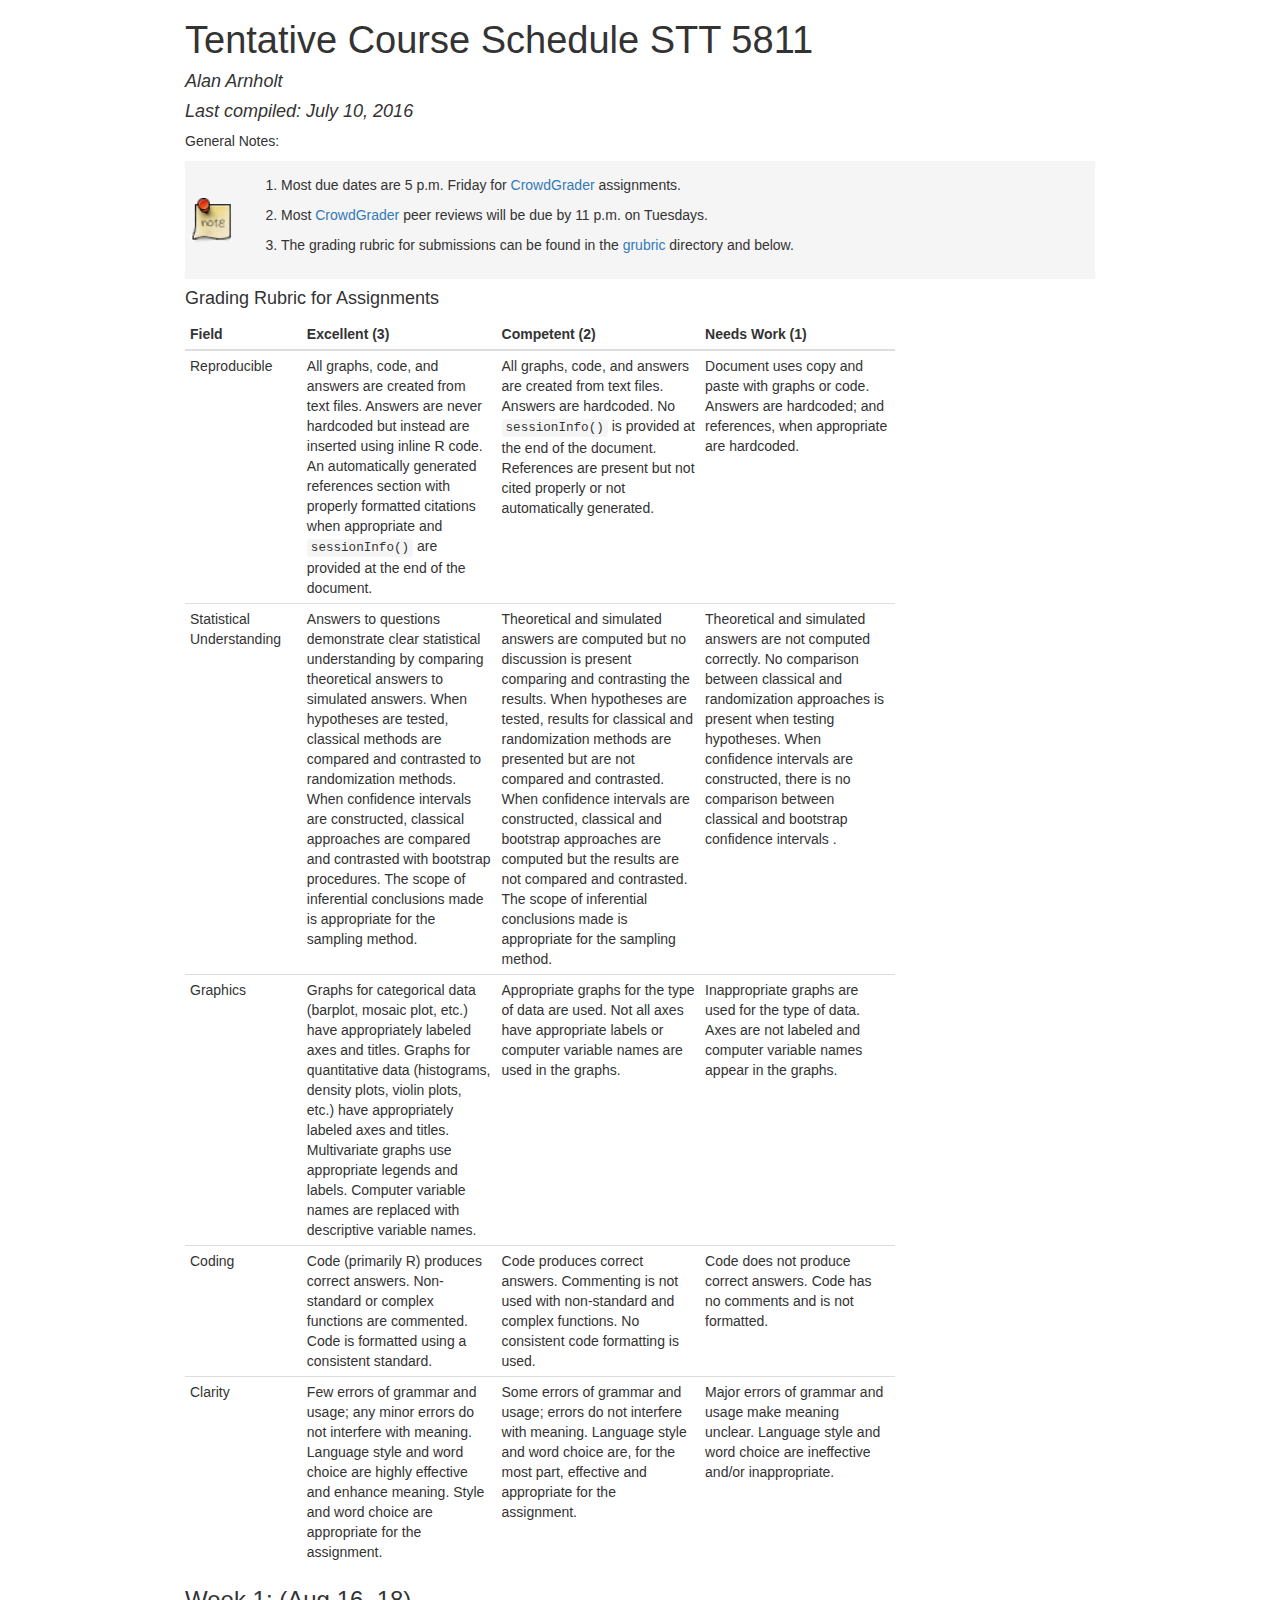
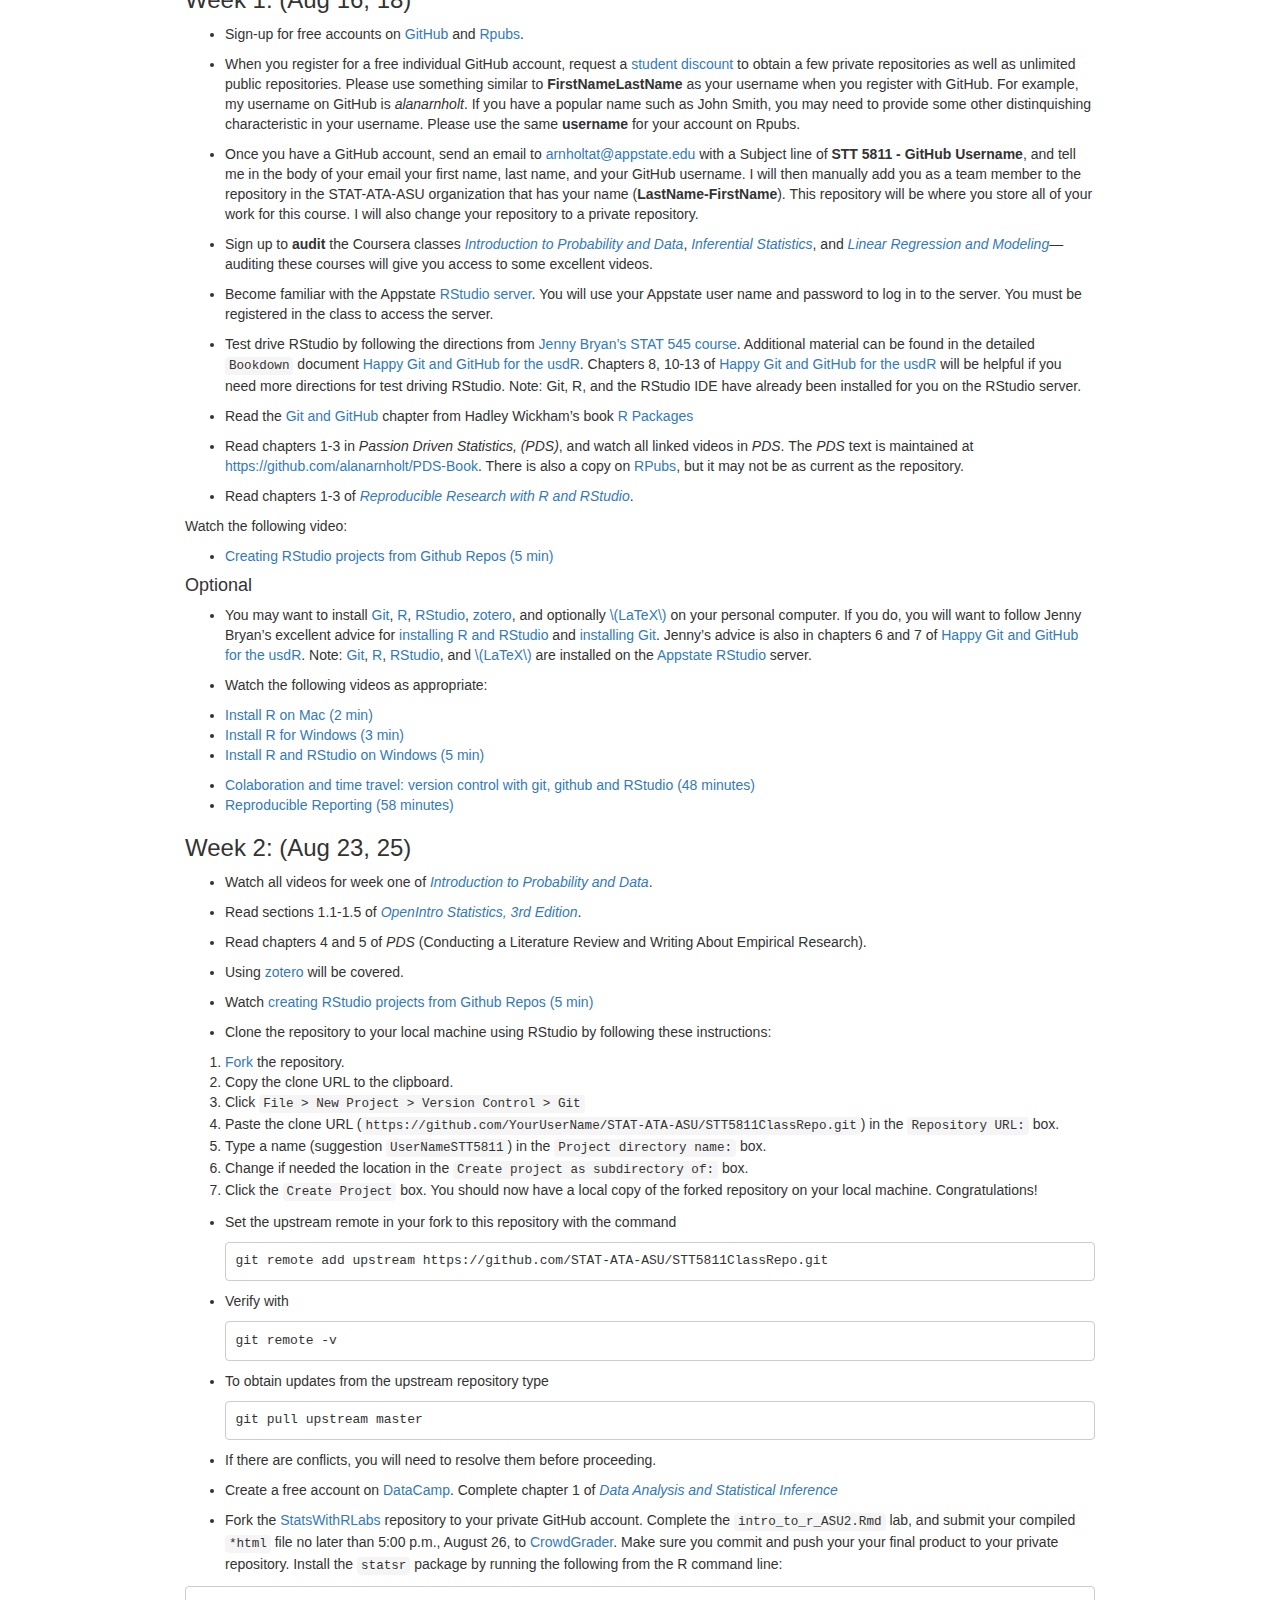
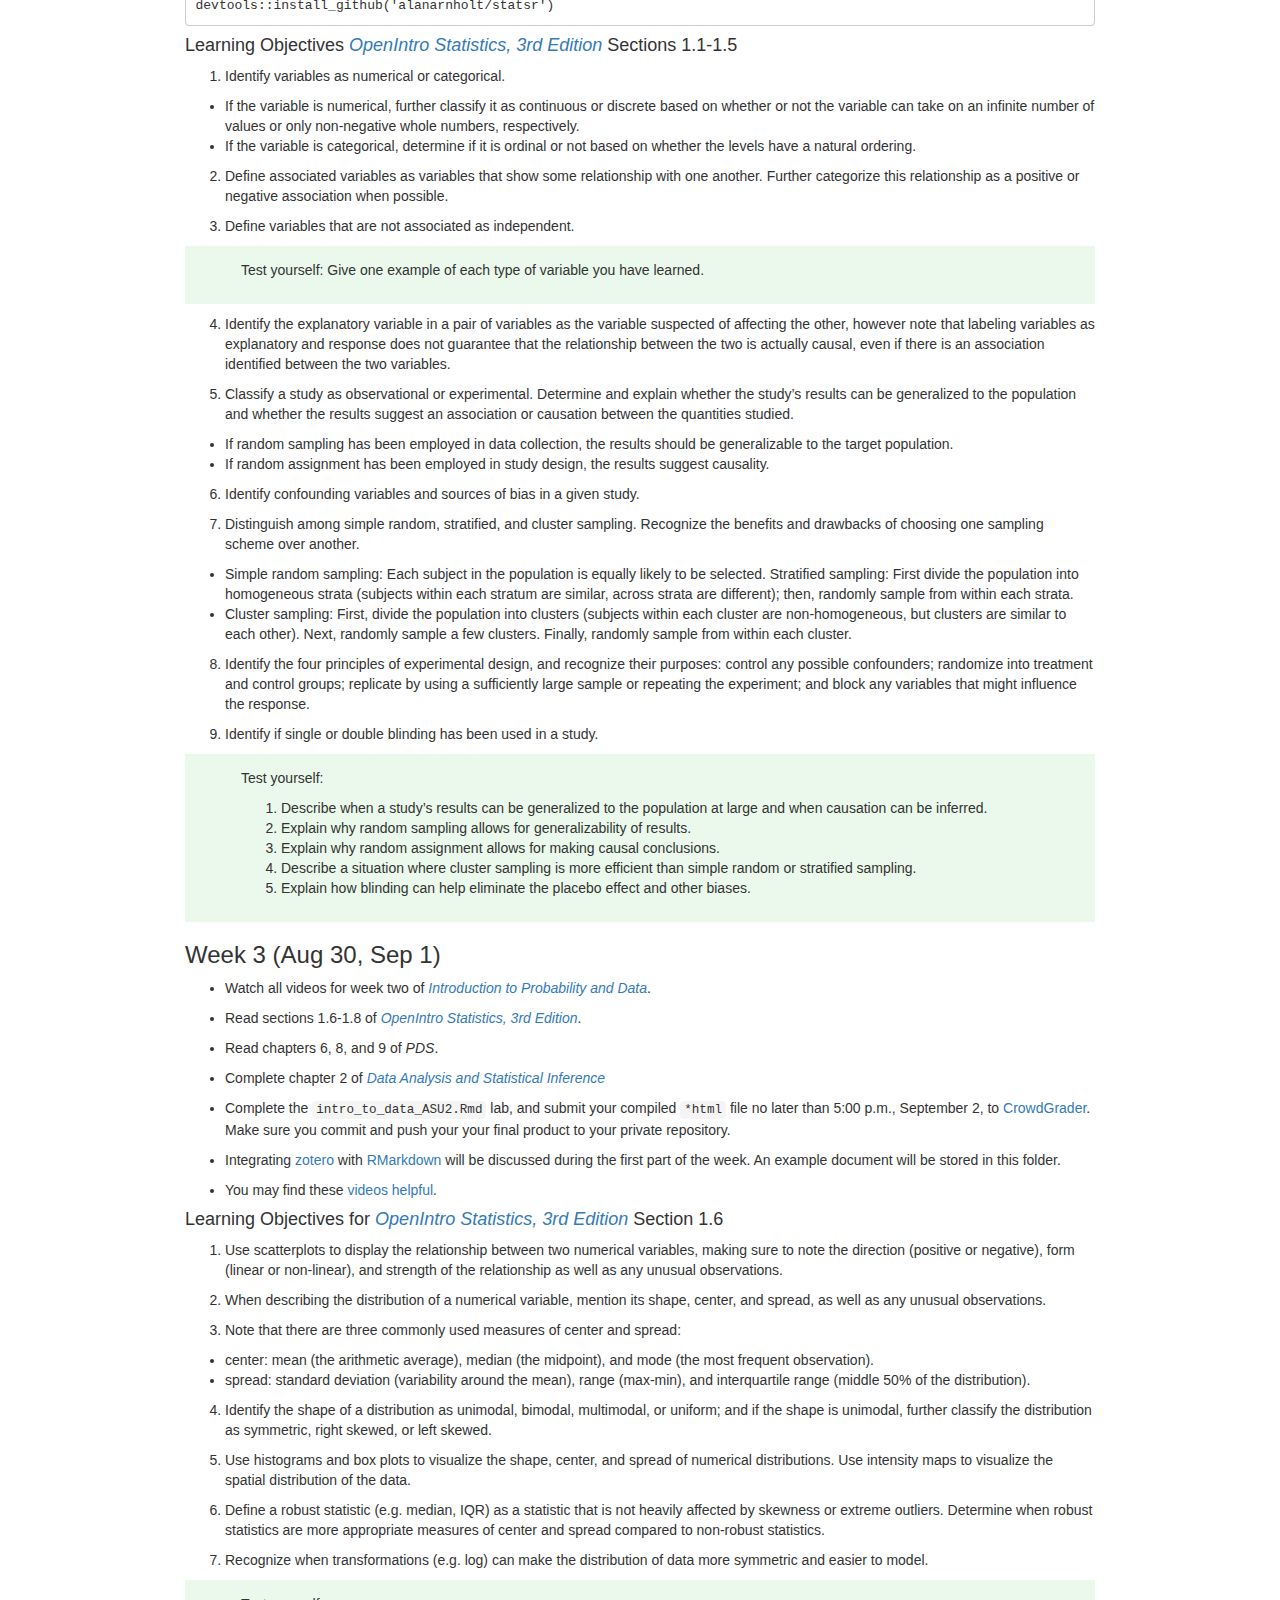
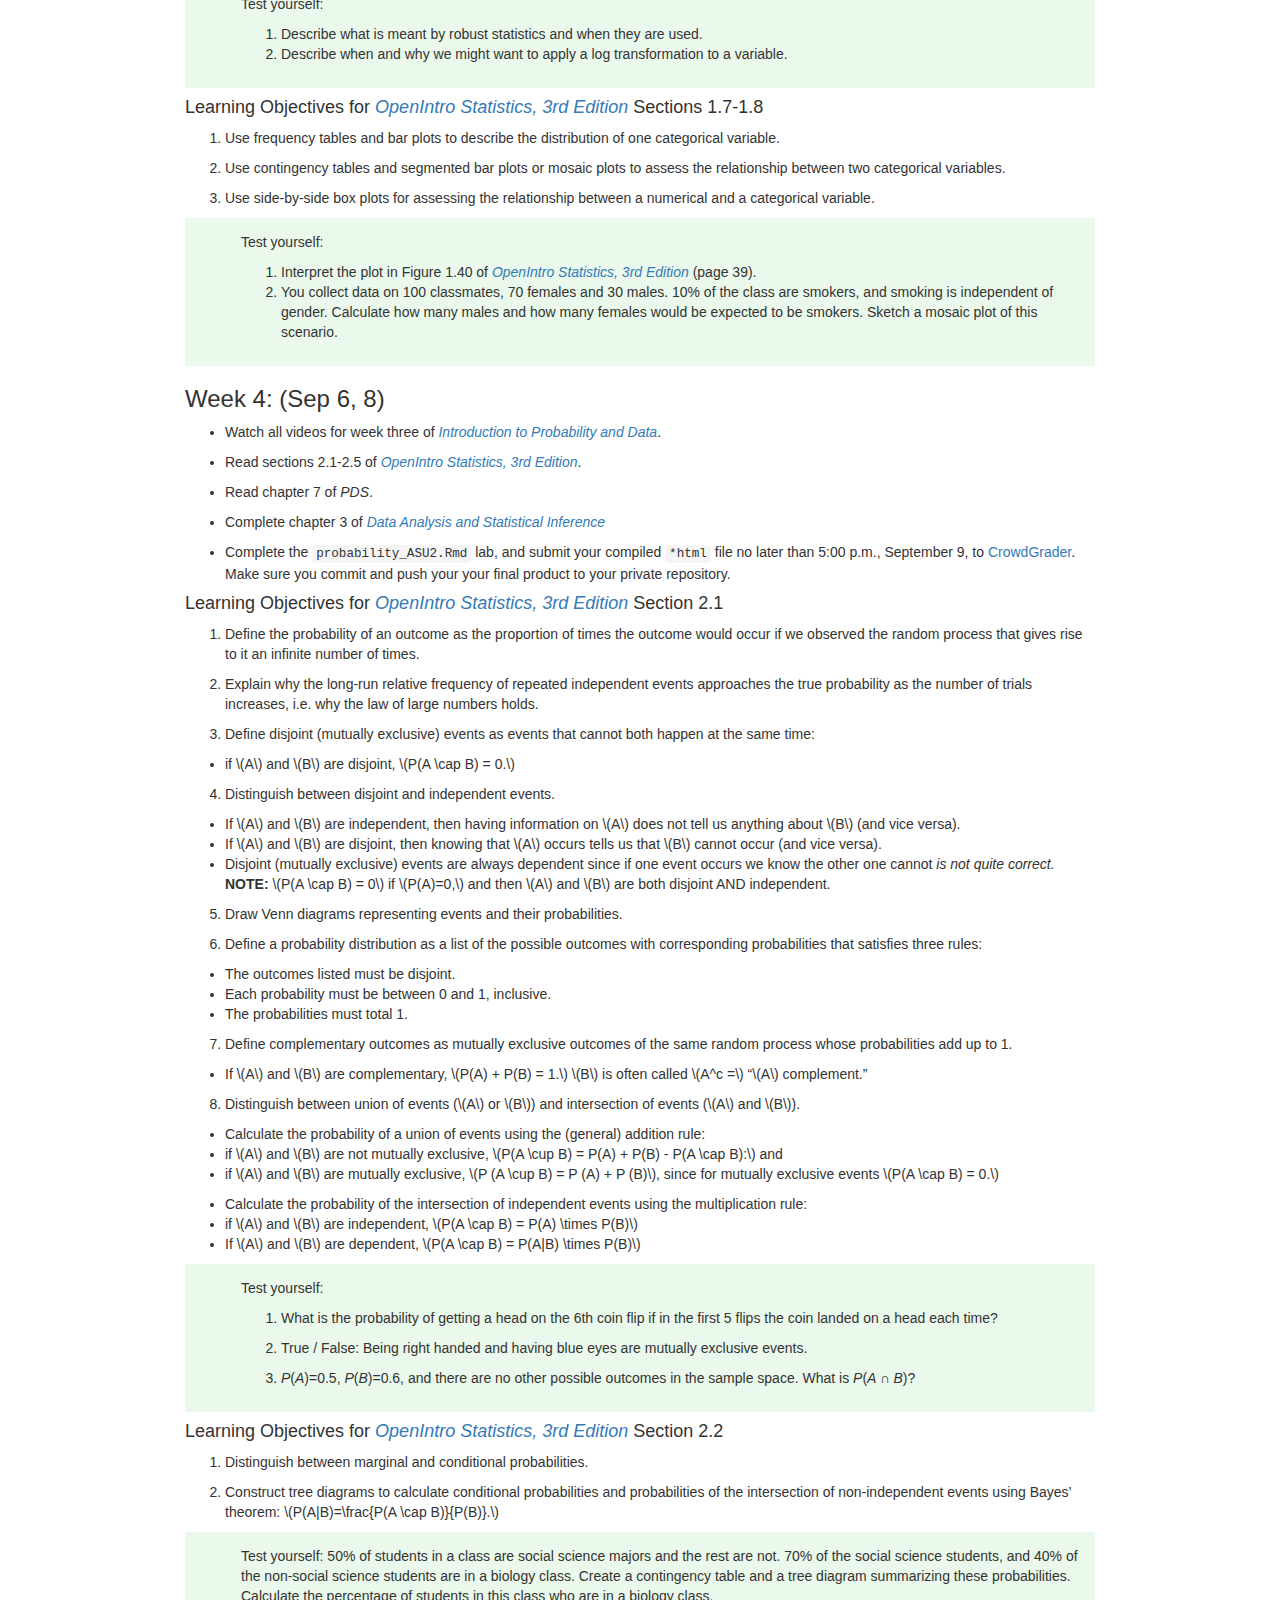
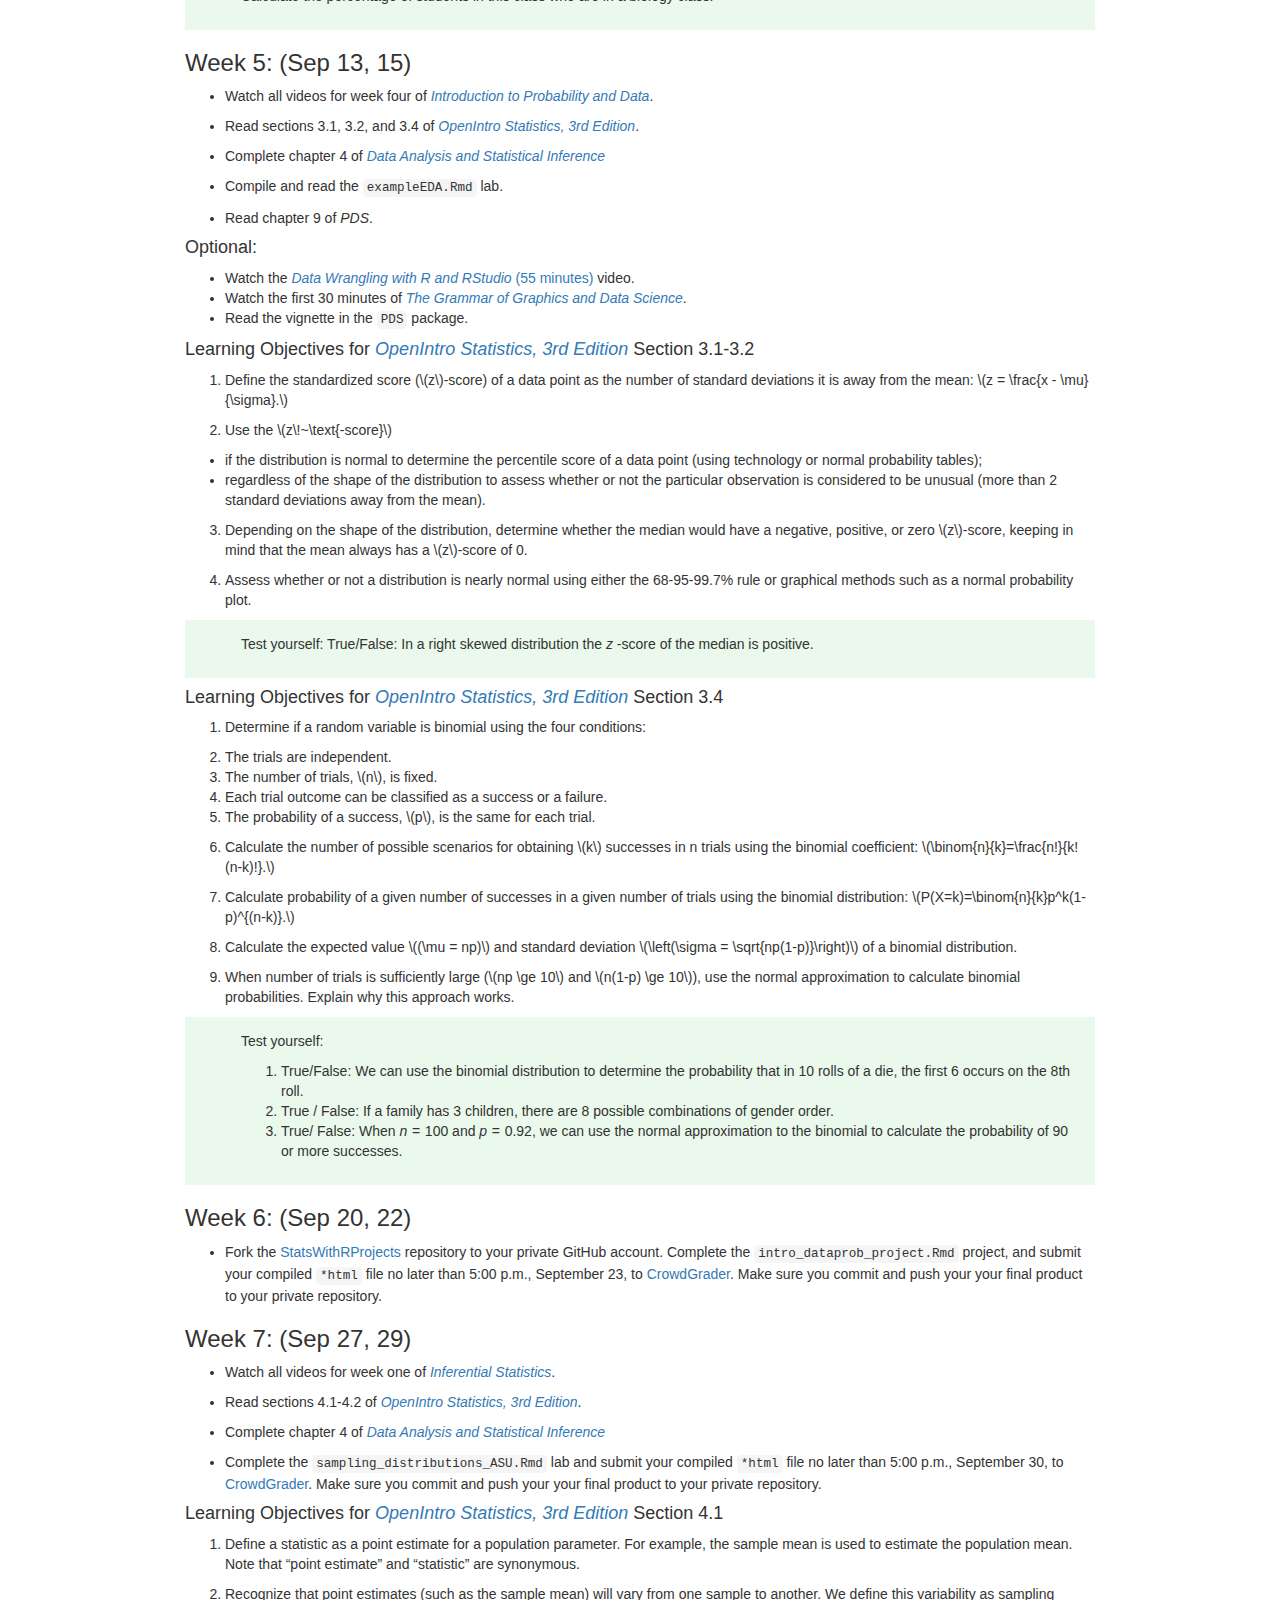
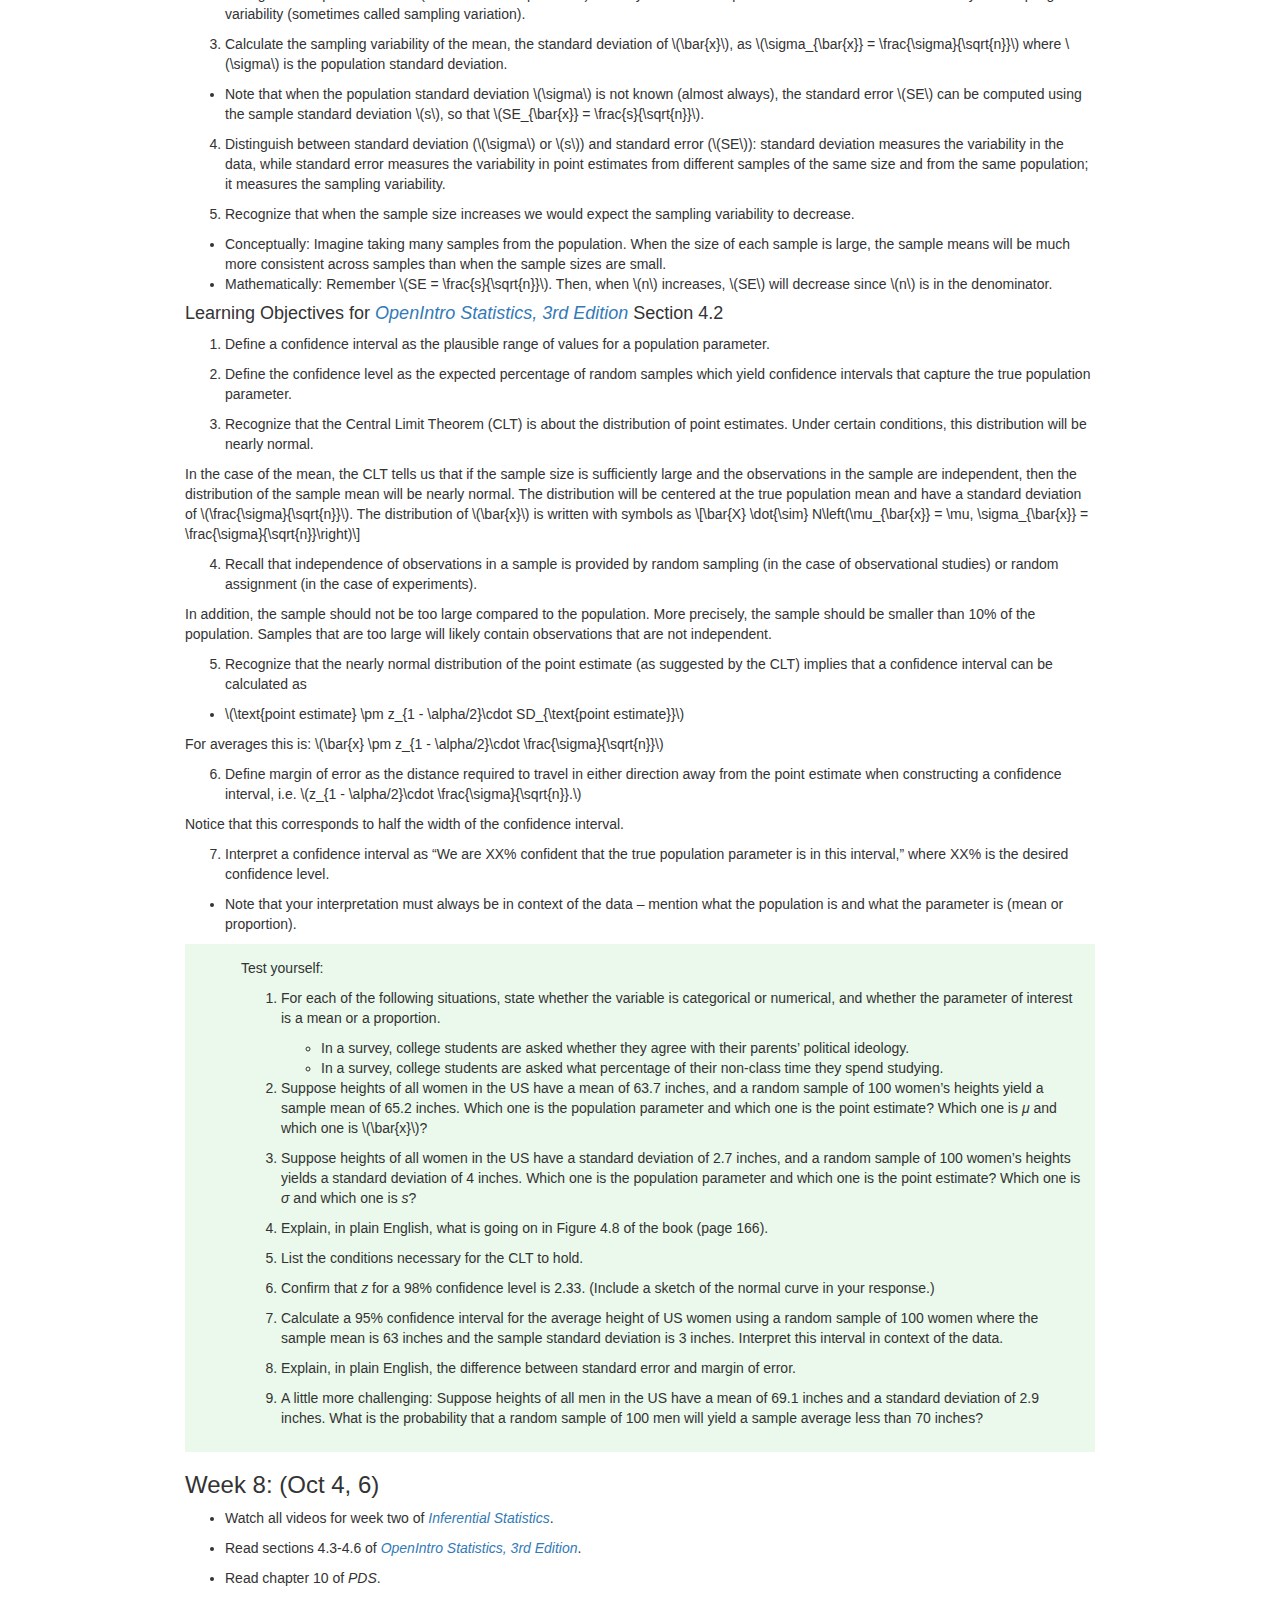
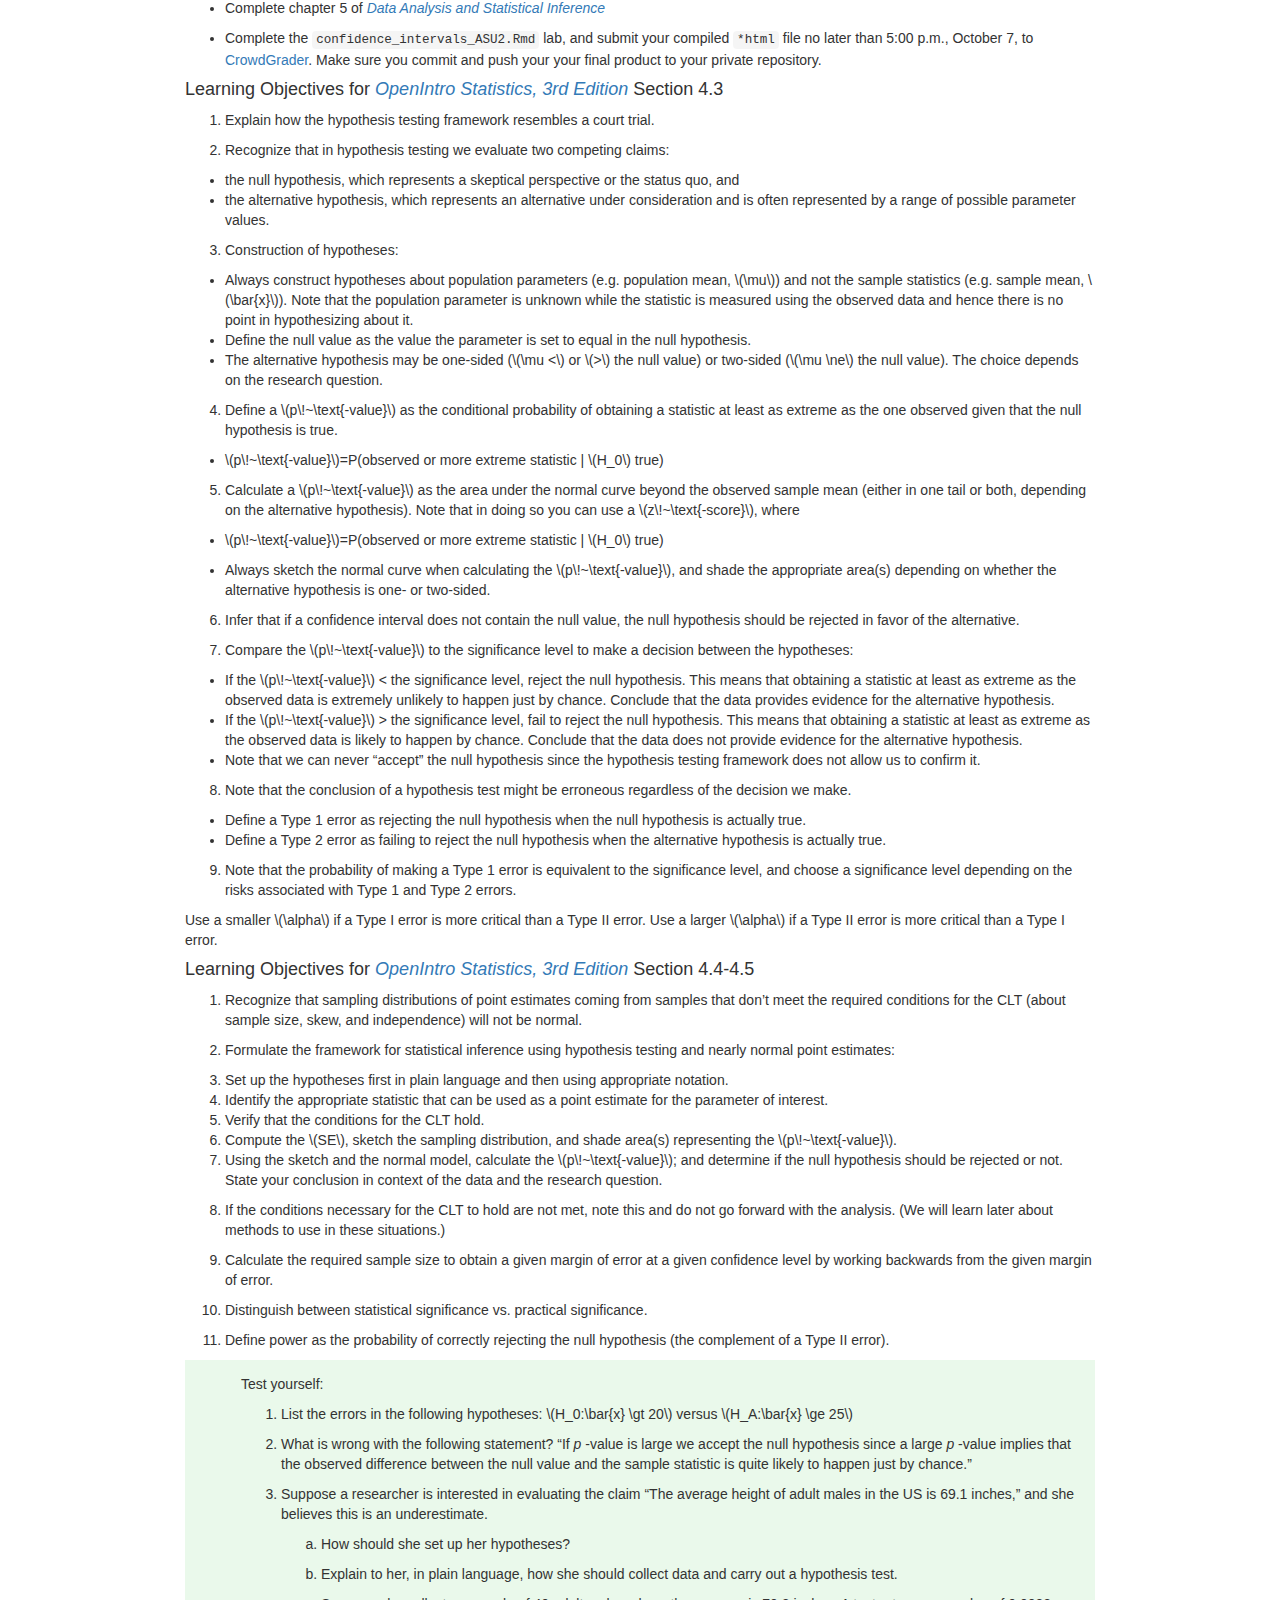
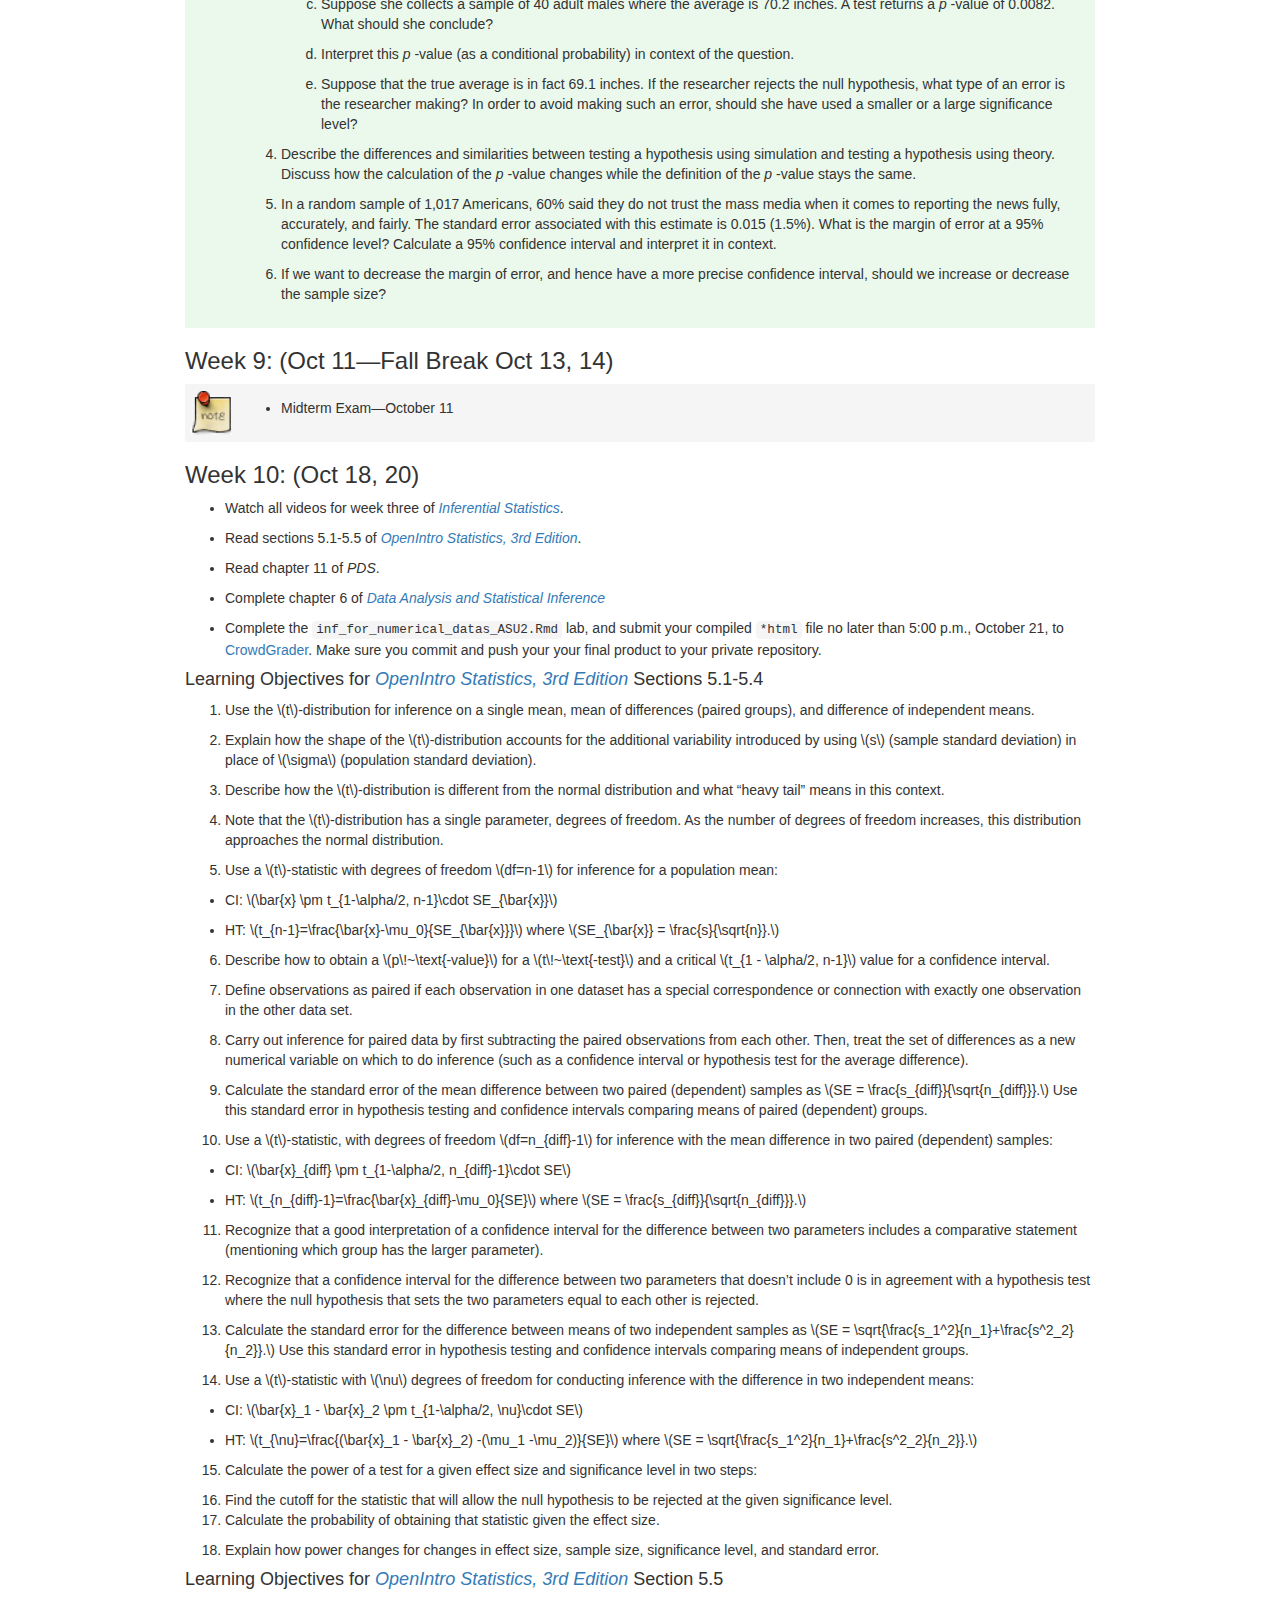
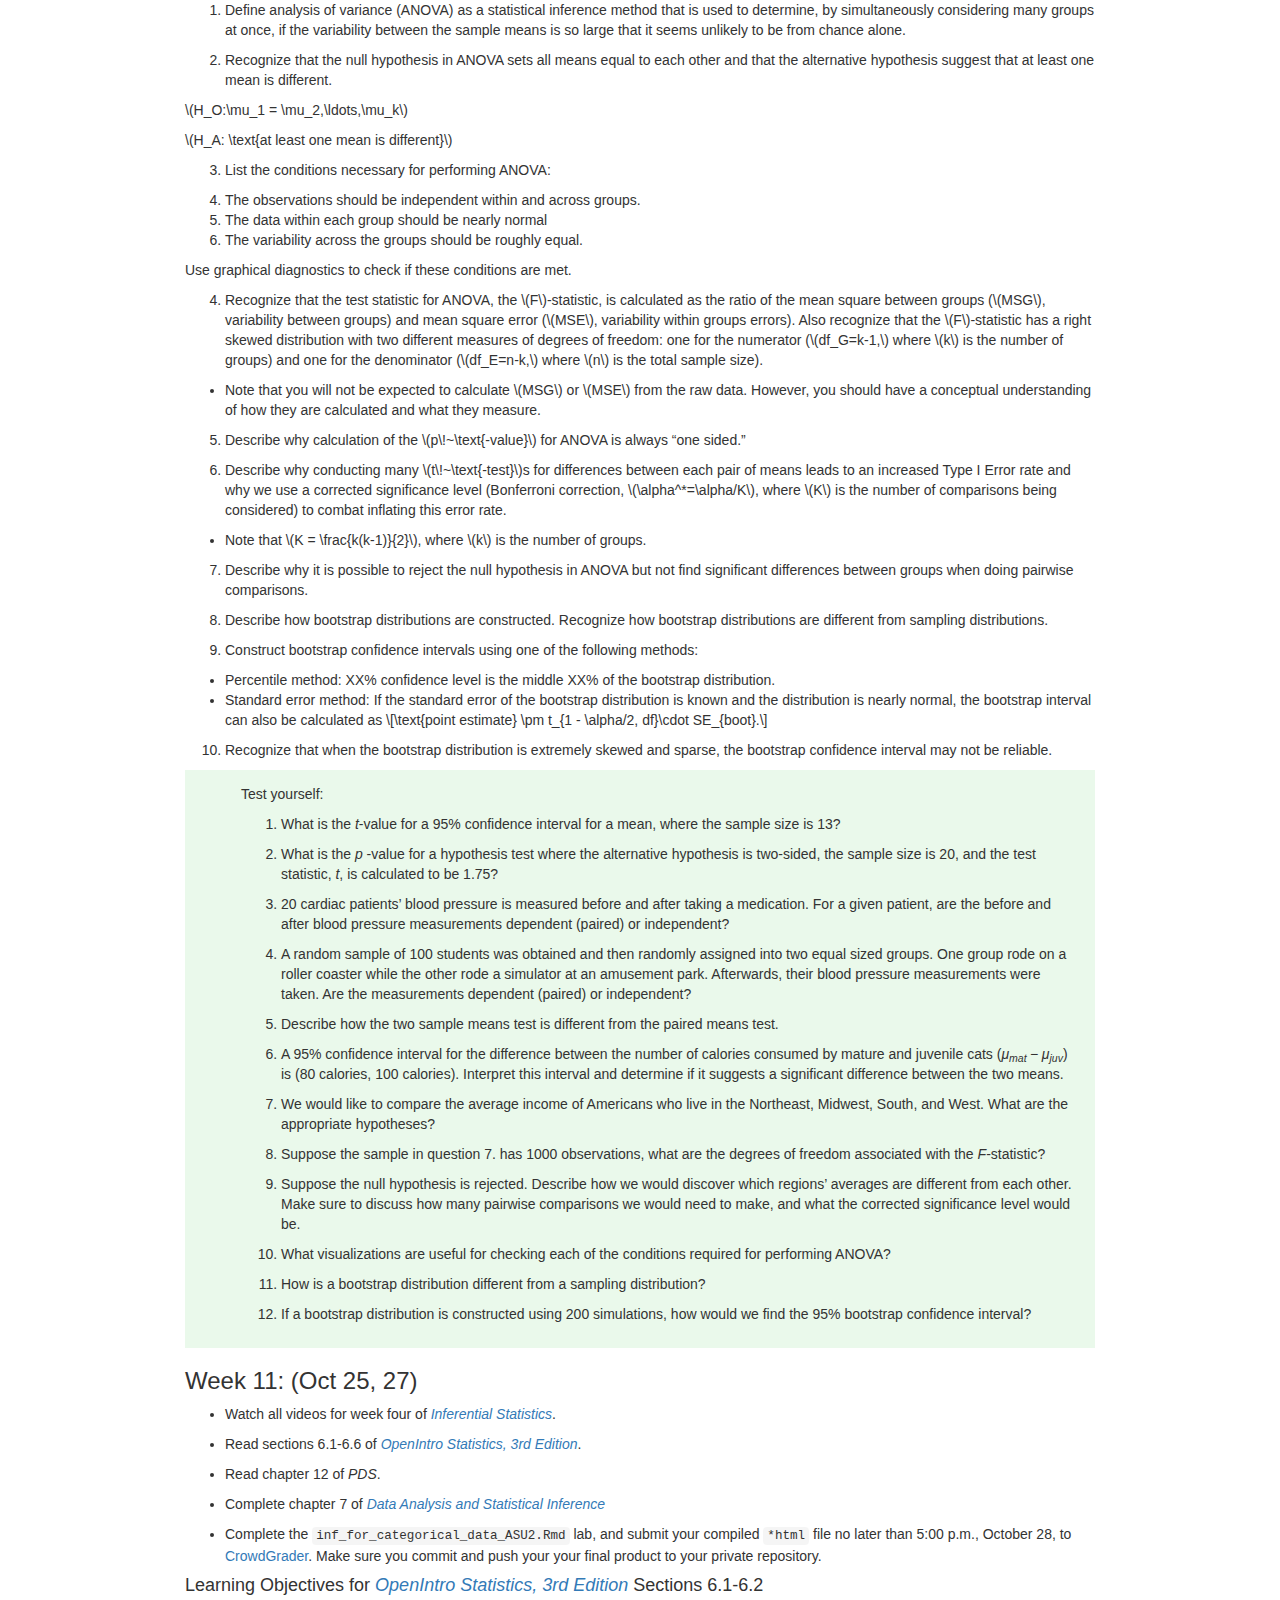
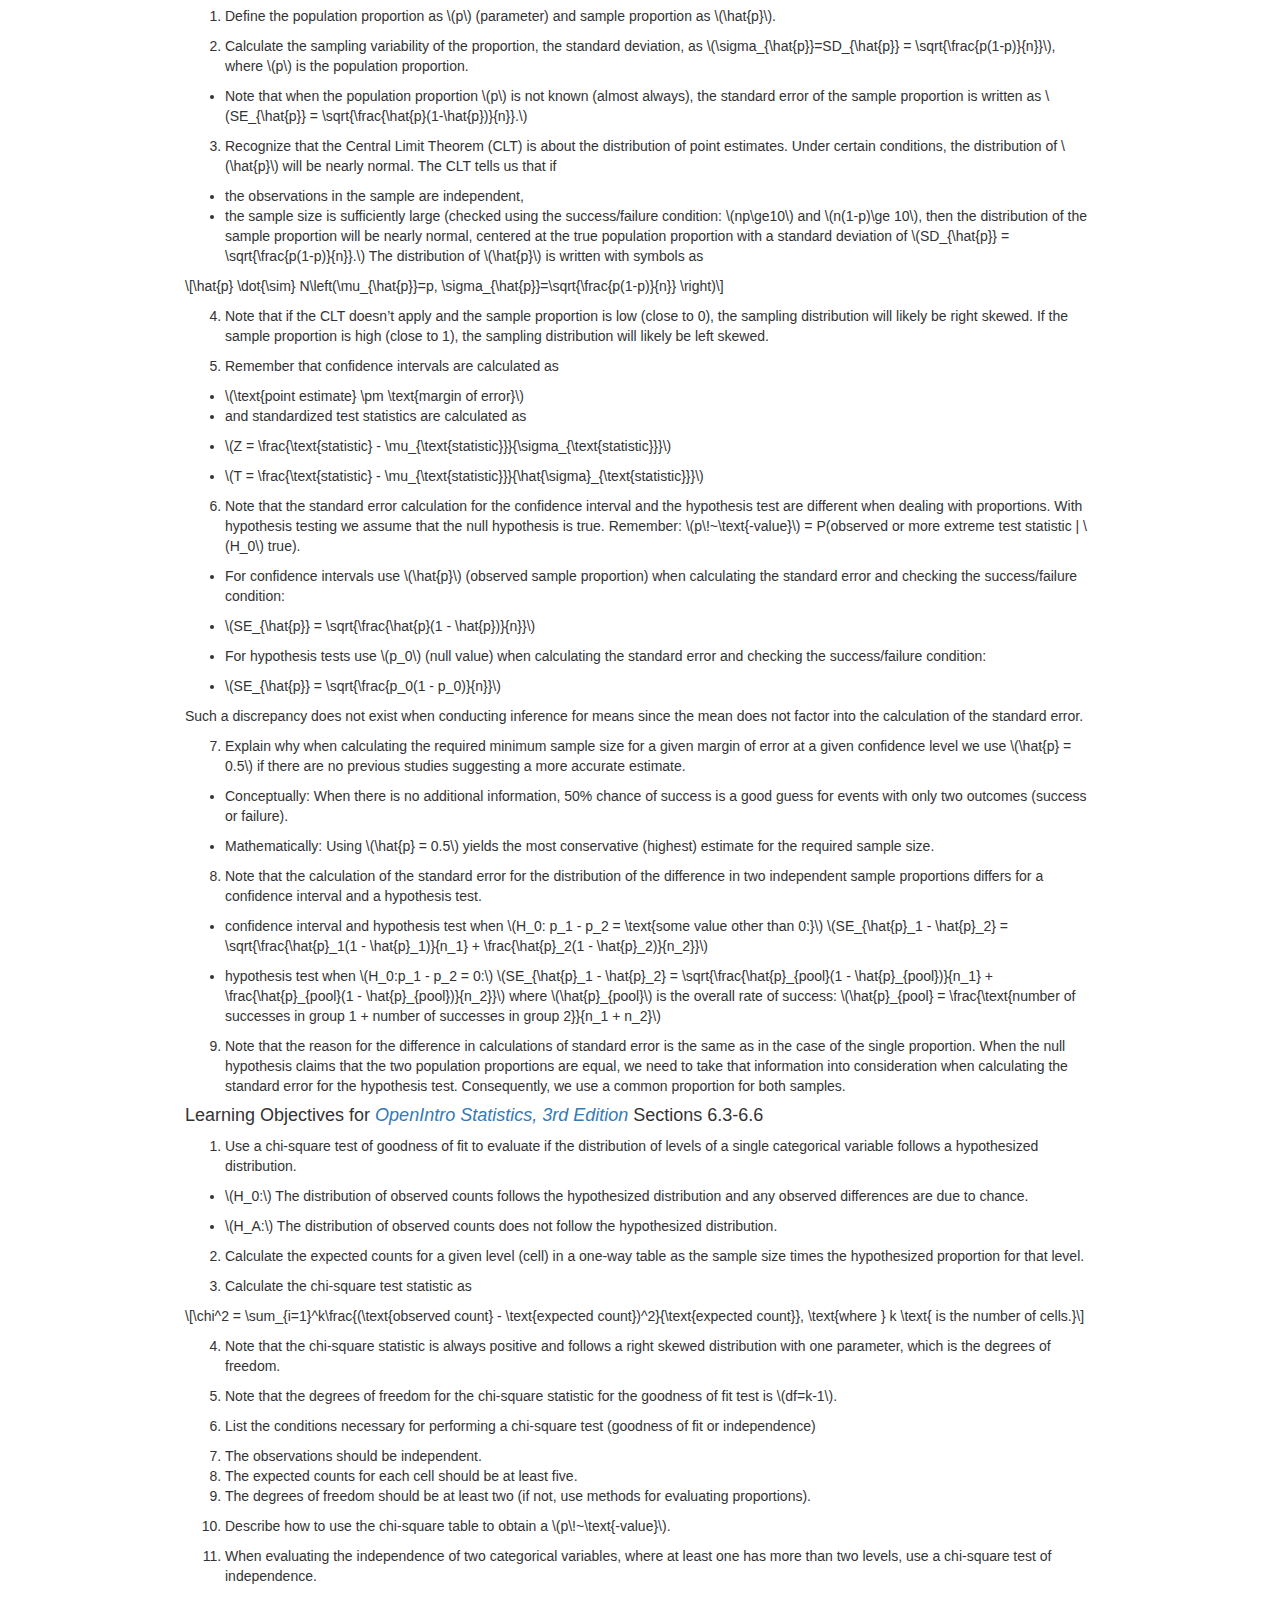
==== commit 87097a32: "ASU tweakers" ====
--- a/CoursePacing/GenericPacingFall16.html
+++ b/CoursePacing/GenericPacingFall16.html
@@ -23,7 +23,7 @@
 
 <style type="text/css">code{white-space: pre;}</style>
 <link href="data:text/css;charset=utf-8,pre%20%2Eoperator%2C%0Apre%20%2Eparen%20%7B%0Acolor%3A%20rgb%28104%2C%20118%2C%20135%29%0A%7D%0Apre%20%2Eliteral%20%7B%0Acolor%3A%20%23990073%0A%7D%0Apre%20%2Enumber%20%7B%0Acolor%3A%20%23099%3B%0A%7D%0Apre%20%2Ecomment%20%7B%0Acolor%3A%20%23998%3B%0Afont%2Dstyle%3A%20italic%0A%7D%0Apre%20%2Ekeyword%20%7B%0Acolor%3A%20%23900%3B%0Afont%2Dweight%3A%20bold%0A%7D%0Apre%20%2Eidentifier%20%7B%0Acolor%3A%20rgb%280%2C%200%2C%200%29%3B%0A%7D%0Apre%20%2Estring%20%7B%0Acolor%3A%20%23d14%3B%0A%7D%0A" rel="stylesheet" type="text/css" />
-<script src="[data-uri]"></script>
+<script src="[data-uri]"></script>
 <style type="text/css">
   pre:not([class]) {
     background-color: white;
@@ -66,6 +66,7 @@
 }
 </style>
 
+<link href="data:text/css;charset=utf-8,%2Ermdexercise%20%7B%0Apadding%3A%201em%201em%201em%204em%3B%0Amargin%2Dbottom%3A%2010px%3B%0Abackground%3Argba%2849%2C%20199%2C%2058%2C%200%2E1%29%205px%20center%2F3em%20no%2Drepeat%3B%0A%7D%20%2Ermdremind%2C%20%2Ermdcaution%2C%20%2Ermdimportant%2C%20%2Ermdnote%2C%20%2Ermdtip%2C%20%2Ermdwarning%20%7B%0Apadding%3A%201em%201em%201em%204em%3B%0Amargin%2Dbottom%3A%2010px%3B%0Abackground%3A%20%23f5f5f5%205px%20center%2F3em%20no%2Drepeat%3B%0A%7D%20%2Ermdcaution%20%7B%0Abackground%2Dimage%3A%20url%28data%3Aimage%2Fpng%3Bbase64%2CiVBORw0KGgoAAAANSUhEUgAAACwAAAArCAYAAAADgWq5AAAABGdBTUEAALGPC%2FxhBQAAACBjSFJNAAB6JgAAgIQAAPoAAACA6AAAdTAAAOpgAAA6mAAAF3CculE8AAAABmJLR0QA%2FwD%2FAP%2BgvaeTAAAACW9GRnMAAAAEAAAABQA8zACdAAAAB3RJTUUH3woMFyk5LfABVQAAAAl2cEFnAAAAMAAAADAAzu6MVwAACjxJREFUWMOtmHtwFdUdx797d%2Fc%2BEkJqEsxcAxaipUXLhCrY0vIodqrDo0BJhvLyD01pDU0KCQ%2FHUaOdQoQQiAlJJCZ2eKQGY8EZYJiC%2FaMUH9WpEKgBAsWoES4hAYW87r179vz6x%2B6eu3vvDSTAzuzs3t1zzn72e76%2F3%2B%2FclYgId7oFAgHq6OgQv9PT0%2BH3%2B6U7HjjOptzpAK2trdTU1IT9%2B%2FeLa%2BPGjUN2djbNmzfv7kMT0W3v7777LrndbgIQd9%2BwYQPdyfjx9tvuuHfvXlJVdUBYay8pKbmr0LfVqampiSRJcoCNHZNONZv%2BSHN%2F8cMY6I0bN9416CF3aGxsJEVRHEDzfplF%2FV8fJvblHmKdH9Jzv5sRA11aWnpXoIfUuKGhgWRZdoD8%2BokJFLp4mLTzFaSdKyftbBmxth20NndaDPTmzZvvGHrQDXfu3BkDmzPzEQpdOkLauQrSWsuJnS0j7cwm0k6XkHahjlY%2F%2FdMY6C1bttwRtDSYPPzOO%2B%2FQokWLwDkX1xbOmYiGN0og9Z6FxHUQ6ZDIeYQ3Hc%2F9eQe27vzYMV55eTlWrVp1WynPdasG9fX1MbCL5z6G3W%2BUwNVzFiAdUspouO4ZBSSlw5UyBgQCSAf627HphWVYtexRx5hFRUWoqKi4rYp108JRW1tLeXl5sM9CzsxHsGP7esgWrJoAnjACq9dVIDHBg5EZaTjTfAIb8h5DglcC9X2BzS8uBecMlW%[base64]%2FPzsX379kFBO4DLysooPz%2Ff0eDZpdNRs7UYUvcZSJwBnAHgAHEAOsD6kZjgdvQZk5GMBK%2FLhNVBxIz2xIDeC6gszsbvFzzggF6xYgVqa2tvCS2Ajx07RmvXrnXczFv2c2wrexGSGWBkqguuAzDhWRgj0oY5%2Bj30QApgWoaImQozQ2XSgd4L2Fa8AMvnjXZA5%2BXl4dNPP6VbAgcCAaqrq4uBrbRgueFFWEqBGdAmQEqSArcaSTgPjbnH8DfpAJkvSeasWNd7zqPq5fn47dxRDuiDBw8iEAjQTYFbWlqwe%2FducXHKxAcNZW%2BcNh4GDgkc4HalTEsQA7QbGJmRKvp%2F77vDI8E2wE5cB7rPobp4Ln40Nkn0feWVV2D%2FM3BTD1tbRXkp0H0mooipsARzerkJaqpM%2Fdfxg%2B9niP6Z9w2LAmS2FzXPYR57zmL25FQMdosL%2FHbD66ZnmeFDGJDEI9MbUZCD93TgxxMfFP1HpvsiSpIOMu1A3OzLOSRuzRBHd682NOCHH34YEydOFBd37fsYh4%2B1iHQkcd3mSUMZCbphE2JA%2F3XMmX6%2F6D8i2W3AwOgnUWSGDIvpIPPeP493ouFIxAJPPfUUbra%2BcQGA3%2B%2BXsrOzxcXLnTfwh%2BK%2F4XjLVyBiIDCQCUDEYaQ1I1tYPh1%2Fz3X85olMjL1%2FOIYluAy7WJYxX5zMzCGZL%2F3Bqat4vvYLXL3BxLOzsrIwYcIE0ADUYrUWCAQoKysLnZ2d4uZ99yahoTQH0x4dZQCLlGauyqz0JquQklMB1Y3ewFfwsevOAIvJxzr%2Bc%2BYa1tZ8jg8%2F6xbPS0tLQ0tLC0aMGBEBlCTHWkN42O%2F3S0ePHkVGRiR4Ll3pxsLCt3Hkw%2FNGzhX5VxdLSmMZ6UN7nxd%2F2vY%2Bnln%2FEQ4ea3fCIpLiLNjSt9odsElJSThw4ABSUlLAORe2iFbasR4mImpra8OkSZNw7do1cT05yYMd62dhzrQxZjBGgEEMcLmw778ci57%2Bi%2FHwBAWXD82CIpPpfSZsceLcNdTsC2DX4StifFVVcejQIUyZMgUul0vspsIOpV12WAAYPXo0mpubMW5cZJFyvTuEpc8dQNPh00YwcWt6TdX0EGaMCWP4MKNE5zyeAUUmoagFe%2FL8t9jzj04HrKIoqK%2Bvx6RJk8AYg67r4JxD13WLy8Enmcs2st%2FknKOjowOzZ8%2FGyZMnxeBu1YU3imdg6cwHbEWBAZyDiOHEmas4deEa5vzsXqQNl800ZuyBrj5U7%2Fsamxsv2v2JTZs2YcmSJfB4PFAUBYqiQJZlyLIcX%2BloYOvtdF3H1atXkZOTg08%2B%2BcSmiIStq3%2BCedNGwp%2FmMX3NQdzM2cRFGovA9uOvRwJ4oe5LR8QXFhYiNzcXPp8PHo8HqqrC7XZDlmWoqiqgJUkSwC47rAXMOYemaUhMTMSePXswdepU8RDGCCtLP8Kh99sR6OyNVENEUpxVKCTScbmrDwc%2BuIKX3nTCLlmyBAsWLEAoFEIoFEI4HI6xhD34YrKEHVrXdRARGGNwu92oq6vD9OnTbe2AvFf%2FjaYjbbjU1WNmEO4svcRwqasPR5u%2FQVFVG2x%2FCfHkk09i8eLFCAaD6O%2FvR39%2FP4LBIDRNg6ZpQrSYv%2FiIU5rtNy3FFUVBVVUVZs2a5Wi7trIZjX%2F%2FwlTaqoaGuoGuPhxvvYFnt%2FwPGouoNHnyZCxfvhxEJABDoRA0TQNjTMDaY2pAhe3BEH0uyzJKSkowf%2F58R9vna1rw2tsXcKmzx1hzEMPlrj6cb%2B%2FDsvWt6AtGpB0%2Ffjzy8vKg67pQ0oINh8MxNrClNHGuSJIk2ZOzy%2BWCLMtCWc65iFpZllFcXAyfz4fGxkYBUr7nc%2FT0hfH8svvR9W0%2FLnYGsWLrBQdsZmYm8vPzoaoqooqXY0YHAhVBb1fSSiFEJKBVVY3xU1FREQA4oOv2f42PPvsGU8cPx95%2FdeHKN5EVmN%2Fvx%2BrVq%2BHz%2BYyHKgpUVYWqqvB4PPD5fHC73Y6UJsuyA1xwRidme9BZvrKmzNqDwSCCwSB27dqFmpqam66uUlNTsW7dOvj9fni9XgGZmJgooL1eL9xuN3w%2BH3w%[base64]%2FSV0XXdAWJBWAMVZOloq3%2FLD4KCAo37HrYaSJAlQ67pI9ooioKzr1rkd3B5ctw0cD9oObz%2FaHhr3fECIwTQaCvCtwIeyDQUu3vZ%2Fo4GcwbJnJ%2FMAAAAldEVYdGRhdGU6Y3JlYXRlADIwMTUtMTAtMTJUMjM6NDI6MDAtMDU6MDBdnmWaAAAAJXRFWHRkYXRlOm1vZGlmeQAyMDE1LTEwLTEyVDIzOjQxOjU3LTA1OjAwSrNWzwAAAABJRU5ErkJggg%3D%3D%29%3B%0A%7D%0A%2Ermdimportant%20%7B%0Abackground%2Dimage%3A%20url%28data%3Aimage%2Fpng%3Bbase64%2CiVBORw0KGgoAAAANSUhEUgAAADAAAAAuCAYAAABu3ppsAAAABGdBTUEAALGPC%2FxhBQAAACBjSFJNAAB6JgAAgIQAAPoAAACA6AAAdTAAAOpgAAA6mAAAF3CculE8AAAABmJLR0QA%2FwD%2FAP%2BgvaeTAAAACW9GRnMAAAAAAAAAAgDoHNRMAAAAB3RJTUUH3woMFyksQC3lvgAAAAl2cEFnAAAAMAAAADAAzu6MVwAAC1NJREFUaN69mWtsHNUVx38zOzv7Xj%2FXtb1x0phHY8d2Hg5JGhekRCmUhiAghBTZUYnES0IWj1ZBLVJbBEIVgmBEIOQDCMKHPqIKQkRRS9S4ITaQBAUKwa4LdnBiW9jO2uv17s7uzqMfdmeya3v9atQrHe3sPO79%2F88599xz7hUMw%2BBKNCPdANB1nan9CoKAKIoIgoAgCMIVGRSQrhTwUH8%2Fnx0%2BzPmPPuLc229bz%2F3BIMF161h522007NiBLMvYbDbjSpERFmuBbODH9%2B2j86WX5vxGLytjVUsLtzz%2BOH6%2FH0mSsNls%2FxOJRREwDMPQNI3j%2B%2Fbx18cfn%2F93QBywBQL87OWXWX3TTTgcDux2%2B6KtsWACuq4bof5%2B3ty1i4unTuU8SwFJQABk8vtnEogAO55%2Fnh%2F9%2FOe43W7sdvuirLEgArquG6Pnz%2FPyDTcwMTCQ80wBYoC7tJRgUxOB2lrcTifhjz%2Fmm%2FffRxBFDF233k8AUaBu61Z2v%2FUWPp8Ph8OxYBLzJpAPvJEBohUXU3fHHazbvZvi4mK8Xi8mjsjgIF%2F%2B8Y%2F0HDnC5PAwqXg8h%2FTKLVtoPnQIv9%2BP0%2BlEkqR5k5gXgXzgk8AEsGzbNm7cu5fy8nKcTmfefmLDw5x4%2BmkGTp0i8t13GLpukajZvJnmN9%2BksLBwQSTmJDAb%2BHhxMU1797Lmxz%2BmpKQEURTnZc323%2FyGvvZ2wgMD6KkUCunJfX1rKzft3WuRmI87zUrAMAxDVVXeuOsuvnrnnRzwyZISftLWxqqNG2fVer52%2Fvhxjv3qV4QzSlEycsvvf88Pd%2B%2BmoKAAp9NpLn55SeRVmRkq337ssRzwKqCWlnLTvn2sWLMGl8tlhsAFyfItW1i1ezeuoiIAnBkw%2F3j2Wfq%2F%2BopoNEoqlWIuDxHzgdd1na9PnuSj%2Ffsv3wcmgbo9e1ixdi1FRUWLAm%2FKhtZWGnbtQspY0ANEQyGOtrYyNjZGLBZDVVWMWVjkI4CqqvyhpSXnfgSou%2B8%2BNu3aRUlJSV5gBw8e5IEHHmDPnj3s378%2F73uiKLLuwQdZ0tiIaLdjy5C42N1N%2B4svEg6HURQFTdPykhBnAG%2Fous7xfftyJm0cKKypYV1zM6WlpXlBvfDCCwwPDyNJEv39%2FbS1tfHkk09OA27mQr7ycjb%2F7nf4KypAEJAz7nTqwAEudHURjUZJJpMYhjEjiZkIMNLXx99%2B%2FWvrnkY61G3%2B7W8JBAI4nc68BLq7uxkdHaW9vZ3u7m7i8TgHDx6cBjxbyhsaWN3Sgru4GAA3oAPvPfooY2NjxONxVFWd24XMifvPtrZprlN7551UXnPNrNoXBIGioiJ6e3sZHx%2FPHWgG4NnS9OijBK69FlFKJyAOYKSnh54TJ4hEIiQSiRldKYeAruuM9PXxySuvWPcSgCsQYPMvf0lZWdmsIEZGRhAEAUVRpmlqaGho1m8Btj79NAVLloAg4MwEjRPPPcf4%2BDjxeNwkMLMFTO2fePHFnBcUoGHXLtxu96yuIwgCFRUVxONxYrHYNALBYHDOqFSxahXldXV4SkoQMq4U%2BuYbej780LJCplgyphHQdZ3R8%2BdztK8CjtJSVjc3zxp1srUoy%2FKMvjrf0Lrp4YeRPZ50X4AN%2BKitjXA4bM2FbCuIpvZ1Xefsn%2F%2BcM2gCqN2500qyZhvY9PGamhq8Xm9OP9ddd928CQQbGwk2NmJzOABwAaHeXr7u6GBycpJkMpljBZMAqVSKjw8cyNG%2BLRBg7Rxhc2pkKSkpobq62rLIQgkIgsCm1la8paUA2DNW%2BPTQoZx1wbKAqf3ezk4mBwetB3Fg%2BebN%2BHw%2BZFmeE7gp9fX1uN1uysvLrb5uv%2F32BRGoXLOGpRs3WlZwA9%2BdOUM4HLZSDNMKIoCmafzrL3%2BxBtRIV1erZlhx8wHPJhCNRnFkBg8Gg6xfv37BaUb9zp34ysosK4jAF0eOWAubnimORDNt6DpyxCKQApbU11O2fDk%2Bn2%2Ban881kbdt24bL5UKWZR566KFF5UkrfvpTJKfTmtAScCGzJmSlF4i6rnPp22%2BZHBrKmbzLtmyxJu5cWp8qzc3NNDQ0sH37dlpbWxed7H1%2F0yY8mbkgA6NnzxKJRIjH41amKum6Tl9nZ4776EDtzTcvqEiZ2l577bVFfWeGXICrt27lfGcngihiz7jMuaNHqbj%2FfpLJZLpe0DSN%2FqzdBRXwBAIUVFZade3%2FS6ZaumHHDlRFsWoGGRgfHLTmgaZpaRfKzjpVIFBfn%2BP7C5Genh6eeOIJbr31VlpaWujq6low8Gy5ZutWKz%2BSgFBPD7FYzCIgaZpmzWizBWprKSgoyInl822vvvoqg4ODdHV1MTExwfDwMMeOHZvVVWZr3kDAcmMR0HQdRVEuE5i6EasCRcGgVSoutHV2djI6OspQJih0dHTM2M98%2Bw42NvLZn%2F4EpBe06MWLJBIJK5RKmUIh56OBzz9f9ORdsmQJg1kLYlNTUw7YhSpFAESbzbpmYsLKiTRNS68D2U0C%2Bj%2F%2FHFVVFzUHnnnmGWpqaizwZkm50FBsysVPP81RsK2yEk3TLq8DgiDwvdWrrRdcwHBXF%2B2HD1saW4jU1dVx%2FPhxUqkU7e3t1NfXLwq4KX0nT6JMTADp7Ry8XiTp8q6rKIoiFWvXXr4BFAOv33MP7zz11BULiQuV%2FtOneevuu7nU20vs0iUgXZv4ly3DZrNZfUuiKBJsbKSgpoZwVxeQLqqDwMmnnuLc66%2BzaudObnjkEYqqqub22UVM%2FOz22eHDnH7jDS719REeGCARiQCZ%2FSggsGEDsiybByUI0WjUCIVCdJ0%2Bzd%2FvvRc1FMrb%2BbING1h1110sb2pi2fr1VwT42IULXDhzhnPvvUfPBx9gdzpJKQrRkZGcTeAoULx9Oz%2B4%2BWauvvpqqqur0yVuIpEwIpEIg4ODdJ85wye%2F%2BAXa2Fh%2BDdtseEpKcPh8BFevxl9ZSUVdHf6KCgzDoKqxkcJgcNp3X7z7rnV97uhRBFHkP8eOgSBg6DrJWAxD04iFQhi6jkE6rZkkXRsX3nILlddfz9KlS6murqaqqiq9saaqqqEoCqFQiIGBAfr7%2B%2FnywAEi7e3z0qBNlrG7XNhdLvSsQmO2JogieipFMhZDTSRgyjqUID1hRUAoK6PoxhspXbmS8vJyli5dSlVVFYFAAI%2FHg6DruqGqKrFYjFAoxNDQEIODgwz8%2B98Md3QQ7%2BjAyESBK91MLatcrkGEDHD5qqtwb9yI56qrKCgooLS0lMrKSiorKwkEApcLLcMw0HXdSKVSxONxxsbGGB0dZWRkhNHRUcLhMGNdXUyePUuqvx%2ByFqn5Nj1L1AxwuHwcZQNEjwepvBxnbS3OujqcTicejwe%2F309xcTGBQICysjLr8MThcKQjUdbZrqGqKoqiMDk5yfj4uCXhcJjJyUmi0Wh626S3l1QohHrxIpOhEElNwxgeRohG8xIw13VbdXX6VxBwrFiBLEnIK1ciSRKyLONwOHC73Xi9Xvx%2BPwUFBRQVFVFYWIjP58PtdiPLsrXtnnM%2BYO4NJZNJFEUhFosRjUaJRCJEIhGi0SixWIx4PG7lI4qikEqlrKXdTA5ztj6y1gSbzYbNZkOSJCRJwm63W2HR5XLhcrnweDx4vV58Ph9erxe3243L5cLhcJgnNwiZsDftgMM8%2F9U0jVQqRTKZJJFIoCgK8XgcRVFQFIVEImGRSCaTqKpqyUwn9SYRE7zdbs8B73A4cDqdOJ1OXC6XdS3LsnWCOdOJTd4TGpOIrutompYD0CRmXk8FPxsBURStA%2B5sIqaY98x3zG%2BAaeBnJZBNJPNrATNJmWCz%2F8%2BU3VqDTdkcMAFmA50h%2FVj8GdlchLLBTv3NO2AGT%2FZv9o7GXICntv8CELbeITlqHRUAAAAldEVYdGRhdGU6Y3JlYXRlADIwMTUtMTAtMTJUMjM6NDE6NDgtMDU6MDABDJ4EAAAAJXRFWHRkYXRlOm1vZGlmeQAyMDE1LTEwLTEyVDIzOjQxOjQ0LTA1OjAwt%2FFMzAAAAABJRU5ErkJggg%3D%3D%29%3B%0A%7D%0A%2Ermdnote%20%7B%0Abackground%2Dimage%3A%20url%28data%3Aimage%2Fpng%3Bbase64%2CiVBORw0KGgoAAAANSUhEUgAAACIAAAAkCAYAAADsHujfAAAABGdBTUEAALGPC%2FxhBQAAACBjSFJNAAB6JgAAgIQAAPoAAACA6AAAdTAAAOpgAAA6mAAAF3CculE8AAAABmJLR0QA%2FwD%2FAP%2BgvaeTAAAACW9GRnMAAAAHAAAABQC6WHIzAAAAB3RJTUUH3woMFigdCSq%2B8gAAAAl2cEFnAAAAMAAAADAAzu6MVwAACR9JREFUWMOtmFuMnVUVx39r7f1dzplrp047l05taYHSArY1CpRLAYE20gh4e9IHw4Pig%2FFComl8NDWi8cFExfCADxidajCYyEWwJWC5WC6h0ALtTAsDnV6mt2mnZ86cOd9ePnzfOWU6UwjqTlbO%2Bc73nbX%2F%2B7%2FW%2Fq%2B1P8yMD7PBwUHbsGGDdXV1WVdXl23YsMEGBwfto%2F73cU3MjAuNzZs329BD97N50y2Uxo6QnTrBickJfjUyzvKvfYstW7YI%2F6ehF7qxdetWG3rofrbc%2FFmSkQNM7X2LcGiUrokJfrIoYeih%2BxkcHLSPM9mHjQsysnHjRrtvSQul8RNMvbELjRzOK%2BIV54WTSSs%2Fdkt57LHHckci%2FxM7F2Rk586ddKQp9bd3E5UjolJElEbEaUSUxvQOLGLnzp2EEACwYvy3QPwsikRMRCiVSmRHRojKEeoVdYqLFPU5M9rfT7X6At7PcmEigojgnJtxI45jkiRp%2Fqder1Or1Thz5ozMBYRTR17jji%2FdzfGxoyxIo3ziKAej3uE65zFOTGtriX%2F94wHmzWunrbVEmiaoKs0oyQeBhDwAoohowSIsuvg2zMxmAfHeUzu9mztvXczPH9jGL1Z24MsxWuSG71tC1n0Rv9u%2Bi9Pjp5k4%2Bgx%2BKkXbSoQ0wjkpgJwXdXGgMaIpIlEOBCNJEkIIs3Mkp035%2FC1X0HrdKu7dM85YPUIX9OI%2BtZ6TLf38aOtTTAztJligNp0RAmQh0EiRYILhME3PmUQgCUgMGoNLEU2aQGYxEkURAYf6hG9%2F42a%2B%2FtJ%2B7n5hhKHtB4AXubqnk03lOsvmRzyXLmTibI32tpRgShYUhwckZ8DCOUI0RjTKTWIQxSSQJAlZls1mpFQqoerwPiZJU777zVt5bbzCH1e28fJnuvj1gLIsFTa9cpT165ZxdjKjWjXq00JAQXxhEaItTYMIJCoYiUA8QoT3fm5GkiRBxeN8jPPG5ZcOsGXzXfzwz8%2Bx55WDmEE9C9y0bjmt5ZSpWqA6bZw5O02UxDgF5xUnDiObwQi4AqQrEtdwzmFmc4dGvUc0Ql0gSlIuu2QRP7jnNibOTPDotj3sHT5KW1tK5D2qHkMxdUxWDXWQiiKquPO3dhNEET6sucNmAXHOIeIRjYm8ECfTlEol2tumUDFuW7%[base64]%2BxpIELCOJPFmWAYJo7iyKPHEckSQxUKivc7gowTQGKZ9zblmRGSlC1gzNhRkRQZ0jC0IUOyxEOEkIISILAVXFqSMEA9U8r9QRec%2FJ8Qqjh0%2Byds0aLJdP9u0%2FyIlTE3x69SpilyCiGAZYE8gsHVFVRPPsdpHHaczzLw0RTHnjrUMMj1Rp7eil3N7Dy7uP8dvfP8uuPe%2FjfMzBw6fZsXOEJ7a%2Fyf53jyAa8%2BAfnuT9gyfobG%2FnwYceRTSHkAuea6rxLCDtbWVEPeoTvI9Q9Rw%2FWeGRx17l7JRj%2FHSFZ5%2FfzaEjJxk7Ns693%2Fkq%2B0cqHBoTJqoJcVLm6qtWc9HSAQwYO36KG29Yy4pLl9LXMx8TRch1xNRdmJHzh5mxoLuDN%2Fcd4dYb1%2FK59avZN3yQf7%2F0NtdfcwUiwhe%2FcA1PPLWDKy5bxMoVS5vl3%2FB0dnTw01%2F%2BicGHn%2BGGa6%2FKRW2O4T8KCMDCBZ10drY2r%2Bd1tjH8zijrrlrZBJtlRV2xaWpTkwA8%2BvgzrLlyGWtXX8Jbe99juj4FtM45xwwglUplVoelvkzPwj6mp188B6y7k%2Fld7fz1789x8UX9vLn3Pe64%2FcbcoXdMVqcAODNRYemSPpxzrFyxhCNjZwoPUliYG8j4%2BDiLF%2FcgEuFcnFdFV2P%2BvDLfu2cT6vI%2BYv11awDh%2BmtWc%2FTYODdcu4Y0jRFRFi6YT9foCUSUL995G0%2F88wVe3bWfkGVcfvkl9PX2ggqIQXBzAxkdHeUT8zoKVYxwzhEEINDW1oqFyfwcAog44qSFRX3deddV6Eqalrju6tWAEkWwaeO1BQlamGBIXgPIyLIMEZkJZGhoiL7e7hyI%2BKKfyACXb2kEC5abSS7VCKqK4RBxoI3o6iyZFzyC5gsBTGTuojc8PEx3d0feUzZFJ5diC%2Fl1sEBmUOw6VCVnBAUaWzPv8vhgUy8eVPNFSVF5La%2F2Bexz4513DrB4oC%2BnDgHj3HdRzJQQHFlQskxyC%2FlvZvkkFCsGyRughknhpxBM0RxYHMczgWzbts22b3%2Bam266JWfBDGv0oUbBUF6ZzbQwaS7aGnpe5IOJYhaalofXIUVBFaQorucl6%2BjoKF%2B56ybKpYTpynFMrMgnoSFC%2BXkloGqF8zw0Ivm9Rp8hpqCKammmFgRABSkO3lhea0IIeDMzEZFdu3Zx%2B4aNRU6ABYNgGKG5UpE8MT15TQLQ4rdzJ07Lt6ZBYHqmJomAOYI03gJkVCqV%2FG1ACMEA%2Bvr6GNr9NNPVY5gFDh8eI6vXeH33XsaOneT1PcNYCLS1ttDR0cKyJb1cvnI5ItDf112w1diiRZcnMyuIqUcLNt4%2FdJg9u4e55%2Fs%2F48CBA3lozPKDjlnGXx55CssyHn9yB32LltHe1kpLexdLL55HT08Pk5OTnD4zzsiY8fhv%2FsbEqaOUyymt7S0M9PVwyfIBrlh1MT093Zida55HD53g8NhxhoZHeHfkECMjhzk8doL77rsvZzSEYCEE%2Bvv7qdfriAjr1q1j48aN9PT00NramguO99RqNVSVKIrIsoypqSlUlUqlwo4dO2hpaWHfvn08%2FPDDqCpLlnyyCcQ5T29vLytWrGD58uWsWrWK7u5u0jRlYGAgfy1Rr9etXq8zOTlJtVqlVqsRQmjGvZFQjetGTnjvcc41Pxs5ZGZUq9UZB%2FRinmaz7JwjjmPiOKZUKs0UNFVtrjhfRT5J43TfsEaifvD6%2FJO%2F9775XOPZEEJT0hsWxzGqyn8AE2v8AKm3%2FHEAAAAldEVYdGRhdGU6Y3JlYXRlADIwMTUtMTAtMTJUMjI6NDA6MjktMDU6MDBTQC6MAAAAJXRFWHRkYXRlOm1vZGlmeQAyMDE1LTEwLTEyVDIyOjQwOjI5LTA1OjAwIh2WMAAAAABJRU5ErkJggg%3D%3D%29%3B%0A%7D%0A%2Ermdtip%20%7B%0Abackground%2Dimage%3A%20url%28data%3Aimage%2Fpng%3Bbase64%2CiVBORw0KGgoAAAANSUhEUgAAACoAAAApCAYAAABDV7v1AAAABGdBTUEAALGPC%2FxhBQAAACBjSFJNAAB6JgAAgIQAAPoAAACA6AAAdTAAAOpgAAA6mAAAF3CculE8AAAABmJLR0QA%2FwD%2FAP%2BgvaeTAAAACW9GRnMAAAAEAAAABQA8zACdAAAAB3RJTUUH3woMFykdEfPlhAAAAAl2cEFnAAAAMAAAADAAzu6MVwAAChFJREFUWMO9mVtwVPUZwH%2Fntmdv2U2yuRCJTUwiVbGEaqlRU1GHFJk6Ukg71E5HmcoL4oXRwtC3%2BEAfShkf6AydzugERToOQls7nUYraBzLAKmNQkExknCRQO7Z%2B557H5Kz7Ca7SWScnplvzm6S%2Fed3vvv3reA4DjdyOdMfdBwH94zcswRByN5zXgs39M8A%2BUYAbdvGFcuysCwrC%2Bw4ThZOEAQkSUKSJERRRBRFRxTFGwJeMKht244LZpomXV1ddHd309vbS39%2FP2NjY2iahqqqRCIR6uvrWbZsGa2trbS1taEoSlYkSXKmwRcMLMxneleDpmkyMDDA3r17OXDgAGW1t9F4x11U1ywmGCrB61GRJBHHcdB0nUQiwfC1K%2FSd%2FpjRi2dYv349mzZtoqGhAVVV8Xg8yLLMQjU8J6ht245lWRiGQUdHB7t27eKh9U%2Bx5I7llAT9xJJpYvEUiVSGjG5gmBY4DqIoonoUfF4PoYAfRRG59OVZ3n3zD2zevJkdO3YQCATw%2BXyuhufVblFQ27Yd0zQ5efIkzz77LEplEyvufRC%2Fz8vg8DhDY1EyupHnj3kCee99Xg9lIT9fnjrBxMVT7Ny5k5aWFgKBAKqqutotCivOBXn48GFWrVrFLSvW8MDDj5DM6Hx8tp%2BLgyNouoEoCIjFQEVxSqbfa7rJ0FicyoZmGu95lA0bNnDw4EGi0SjpdBrTNLFtu6h55bkgf%2FHEk%2Fz8mZeoqqqk%2F%2FI1hsai1yEKaC2biubQsG5YCJ4wa57YzgsvbsO2bdatWweAz%2BdDlmWnkGbzTO84jmOaJidOnGDVqlVseLqDSGUFn5%2F%2FimgiVRgKh%2Fj4OMlEDMd2UL1eyiqq8Pr9hcFzHs5KT%2FLegZfZt28fra2thMNhvF4vsizPCrA8UMuyHE3TuP%2F%2B%2B2lYsYaGxibO9l3Kg5yprbGhq1i6xpaN7bT%2FaCVloRLO9F3g1UNH%2BfLycHFtTwPHhy9y5dQR3nrrLSoqKgiFQqiqiiRJeaDiTJN3dHSgVDbR0NjE%2BcvXiCbTeb4m5ojj2KSTSV5%2B6TmefnId1RXleDwK3116K7t%2F%2FUsab140CzT7%2Bak8SiCyGF%2F1Enbv3k0sFivqr2JurhwYGGDXrl2suO8hRiZiDLs%2BWSA4BEFAEiVCwQA%2FfOD7s5zfoyg8%2FugPimeFafGoXirrbqOzs5O%2Bvj6SySS6rmPbdrZM54JiWRZ79%2B7l4fZNBPw%2BLl8dnTeaRVFEDQbJaHrBSG2qWzTr4QpJMBTh7lU%2FZf%2F%2B%2FSQSCTRNy5blWaCGYXDgwAG%2BvbSZq8PjGIa5oPRTEi7n9b%2B8XxD0%2BKd9WTPPBayoXkora%2Bnq6iKRSJBOpzEMIx%2FUNfs777xD%2Bc23URIMMjweK%2BqXYgHgw0d6eH7nKxw9fppoIkU0keKVQ0d49dDR%2FDOm%2FbLQw6u%2BABXfup3u7u4saK75Zdfs3d3dNC69m3gyPbvizMiXpmmQSSYxDAPLNLFsiysXBjj6wb8QHAdRlqmtv8VNM%2FNWLwQB1eenoraJnp4eVq9ePXW2ZSFJEoIgTIHatk1vby%2B33vtY0XzpHgwwenWQmspy2tpaaLqllpuqI1RFygiV%2BPH7vCiyTCyZ4vnfdJJIZeb1UQHweLz4%2FCWcO%2FcpmUwmN6CuVybLsujv7%2Beu1SHGB0ezpqHIwZIk88ffbqOudlGxikco4MejyPNDTovs8SCIIoODg%2Bi6jmmaWJaV56M4jsPY2BheVUXTzXl90xsIkMrkR%2FqlwRH2dP6Z05%2F3A%2FBBzxkm46k8vxTnABVFCRyHaDSKaZpuLs3XqG3baJqGJMkYlj0VSEXquCAIRCqrOHP%2BCpWRUno%2Fu8CR46d5%2F8PjLKm%2FiWee%2FDGWZXPonyfn7apyLQYOCGSDKBcyrylRVTX7i7kCyZXX%2FtrN629%2FONUZZTJomsbWp9oRBIFLV0cYGY8tKJCydd%2BcsqSiKNi2nWctx3GcLGgkEkHXdSRRxCkEN4eG49Eoy%2B9o4u7vLAHg6sjEgn3TPdcydGRJJhQKIYr53acgCIIMIIoi9fX1JBIJVI881YoVa9tmADu2TSqZ5GePPZQ9%2BOLg6FSSz0k%2F8wHrWgoHqKmpyfp1bgMlun%2B4bNkyhq5dwaeqxRuJAjU%2FnU4T9Ht5%2BL7l2UMn4sm86jVnwZgWLZMik0rQ2NiILMu589T1EipJEq2trfSd%2BjclQf%2BcTz6z%2B9EyGe773p14FCULmtHM%2FM%2FNeLiZ4KahoaeTXLvwGc3NzdnBT5KkfI2KokhbWxtDA6dQFLFgp1RMLMvirjtvzfMpn9czb0OTK6noOLKsMDTwX1paWrJTap5GpxK4hKIorF%2B%2Fnot9Z%2FF7PQXNXEgAbr6pMg%2B0piI8Z87MPdcydOKTo8QmR1i5ciVerzdvOs0FFURRRFEUNm3axD%2Fe2ENpiW%2BWmYsBu6ND7lW7qGL%2BZmYaODoxjCQrfPS311i7dm3eGJ0784tu3lQUhYaGBjZv3swXnxxD9SizfbNA9xMqLeX8xat5oIurygpaYyZ4IjpGKjbJyJUB2tvbqaurIxgMZkHzot4FlSQJVVXZsWMHo%2F2fYCbH5jSdC%2BxVVT7q%2FQLDNLOHLqoIX6%2FzRayRScWZHLqC41iM9v%2BHjRs3EgqFCAaD7sxUEFQQRRGPx0MgEGDnzp38fd%2FvEM3UnP7pQkRTBnveeJdro5PohsmRE2cwLbuoX2ZScUauXECUJI4e3MuWLVsIh8OEw2ECgUBuIGVJC06hsViMgwcP8uKvtrHmiW2oJZGvVWVmBVzO60R0jImhrxBFia4%2F7eGFrc%2BxevVqqqur55xC86LADapAIMC6deuwbZvt27fz4E82E6qoRfGoC6oyhYBNQyc2NkQyPoFt27z35u95YetW2traiEQilJaWEggEskE085q1e3LH5nQ6TTQa5dixY3R0dFCy%2BHaq6pcSDJXjUb0LK42AqWskY%2BPEJ0aRZJnhrwYY6f%2BYLVu2sHz5ciKRCOXl5YTDYXdTwrybkkKw8XicyclJdu%2FeTWdnJ%2Fc88jhlVbWo3gBeXwBF9SIrCqIo4eBgWyamoaNn0mjpBHo6hSRLxCdG%2BfDtTtrb29m4cSPhcJiysjJKS0spKSmZE7IoaC6spmkkk0lisRh9fX3s37%2Bfrq4uKuuWUl23BJ%2B%2FBEEUcWwbYcrmSJI8tSdNJxgc%2BIxr50%2BxcuVK1q5dS11dHaFQiHA4TCgUWvA2b8H70XQ6TTKZJJFIkEgk6O7upqenh3PnzjE4OEg0GsUwDBRFIRQKUVNTQ2NjI83NzbS0tODz%2BfD7%2FQSDQYLB4De3H3Wv3I2zrutomkY6nSadTpOZbpg1TcsbHdz%2BQZZlPB4PXq83Wxp9Pt83v3GeqV13h28YRlbcQcwFdS8X1IWdscPnG9%2Fhz9SuOwy60O7d%2FVkuqFvxRFHM3nOywtf6ZuRrgc6Enr7%2FX75n%2Bh%2BMN%2FvY8pt9JwAAACV0RVh0ZGF0ZTpjcmVhdGUAMjAxNS0xMC0xMlQyMzo0MTo0Mi0wNTowMKV8wUoAAAAldEVYdGRhdGU6bW9kaWZ5ADIwMTUtMTAtMTJUMjM6NDE6MjktMDU6MDAQSSSLAAAAAElFTkSuQmCC%29%3B%0A%7D%0A%2Ermdwarning%20%7B%0Abackground%2Dimage%3A%20url%28data%3Aimage%2Fpng%3Bbase64%2CiVBORw0KGgoAAAANSUhEUgAAAC8AAAAvCAYAAABzJ5OsAAAABGdBTUEAALGPC%2FxhBQAAACBjSFJNAAB6JgAAgIQAAPoAAACA6AAAdTAAAOpgAAA6mAAAF3CculE8AAAABmJLR0QA%2FwD%2FAP%2BgvaeTAAAACW9GRnMAAAABAAAAAQAIbVQqAAAAB3RJTUUH3woMFyk0U0F96AAAAAl2cEFnAAAAMAAAADAAzu6MVwAADDFJREFUaN6tmXtwlFWWwH%2Ff16%2BQBBIeg4QYEsEoz9F1ZUaXQXTAQlCsBARh5alF2C0i7Fo4VJkQHhFJDboisriJ5eBj%2BUMZdAp0nHHKcVYHZmqXnYWxGEZIII8mbd6ddLq%2Fr7%2FHvftHp2P6FTqOp%2BpUV33f7du%2Fc%2B455557W5FSMhKREUEIMfTZiOaIiqIoAKiqiqIoKNEHaYpzpOBdXV1s374d27axbftvgnc4HJSXlzN79myys7NxOp1yRAZIKdNSIYTs7OyUW7dulRcvXpRREUIMq7Ztp1Sv1yufeOIJefr0aenz%2BWQ4HJZCCJku04jAy8rKZGtr63cCbtu2tCxLtrS0yPXr18vTp0%2FL1tbWERmQFvj169dleXn5IPhQQF3XpaZpMRoKhQbVNE1pmmZS8KG6atWqERugDBevUkrZ3d3Nc889R21tbUx8G4ZBMBiko6MD0zQHv%2BPxeHA6Y1NJVVUyMzMH4zwnJwchBKqqDo7x%2BXw8%2B%2ByzrFmzhrlz5zJ%2B%2FHhcLtewSZwSXkopfT4fe%2Ffupba2NiYpNU2jra2Nq7%2F5DfqWLSNO1KKqKqZXVSXNv02bNrFu3TrmzJlzQwPUZA%2Bj4AcOHEgAD4VCdHR0cOGdd9C2bEHCoKYrjfv28dfq6gRwgGPHjnH06FG%2B%2FPJLurq6ME0TmcLDCZ6PgldXV%2FPaa68leLy9vZ0%2F%2FexnOON%2BHGBERRoo2rOHGRUVSd%2BtW7eODRs2cMcdd6RcgRh4KaX0er3U1NRw5MiRmMk0TaOxsZH6999H7to1QszkogBFO3cy8%2Fnnk75fsWIF27dvZ8aMGUkNGISXUspLly5RV1fHyy%2B%2FHDNJKBSitbWVr06cwEzhKYAm4JWBTwk8CCwECoGMYYy4pbKSWbt3xzyLcj3%2B%2BOOUlZUlX4FoObx27Zrctm1bQq0OBoPy8uXL8oPdu%2BXPIUFfBfnjAb0d5L9VbpEdzVekv6tNvnW4Wk4C%2BQ8gF4LcDPI4yJNJ9E8VFdI0TWkYRoKuXLlSfvrppwllVJVSyoaGBg4fPsyhQ4eShsrF48cx9%2B6NSU4JXAWqgAO%2F%2ByX%2F8u4xvgKmzZ7LqLE3IYVk2rRbeG73Nt44%2FwfeuHKJnH9%2BkuNAKG4eCVzdv58%2F%2F%2BQnSVfmxRdf5JVXXuHSpUsxSexYv379nsOHDycNlZaWFho%2B%2BABtoKzF%2F%2BDbwIfnf8%2Bts%2BbyvYk3McFjUDT1NvLyC9B7fbR%2F3YiBmzt%2FMJ%2Fs0WP4wdy%2F43fnP8bf2MPN0fAYoj1%2F%2FCOmaXLTAw%2FEsIwePZqVK1eyY8cOCgoKyMnJwePxoK5evTqpx%2Bvr67l64gT9FRVIQMRpNM09o7IRlkE40MmEsWNQbA0hTGxLR5UKbqcTVXViGxr9PR3cde%2B9vAXsBryAHTfvlZoaLlRWxsR%2BNP5feuklqquraWpqIhgMok6ZMiUG3DAMmpubuX7qFP6qqgToqNoDBiiKJBzyo%2Fu%2Fxgj6QVogJQiBqigoIjLSCPn5y%2FkzzLhrIQ1t1zn60UmOAK1DnBHV%2Bp%2F%2BlAsVFQnd6sSJE8nKysLr9RIIBGI3KcuyqK%2Bvp%2BHdd%2BmpqkoIk2TqUBUQNlLYSBFGCntIQNgIy0QKAdLG6cni7h%2FOx%2BUexcw5d7D56acIDIyMd87lgwe5sG9f0hwIBoMYhpEI73Q66dqzJ6XHh2rM0gqJbRnYlgVSgBTYtoWQ0Z4fMjyjcCiRcXooQFAJE0gxtwQu79%2BPy%2BVKgBdCIKX8Bj5ms0oD%2FJulVkBRweFAdXsik0uJbQlsIbBtezBur1z8X4SwEYZGqK%2BLPn9b2g6KZ4SBk1T8w%[base64]%2Fk15z5%2FL%2FxAobWj7BywdJwuDzgcKGqLlRVxeHw4HS58HgyCfg7mZR%2FC1qgF4%2FHhZAiZpWHC5m04AePWHGDTgF7S5czIb8AKSX9q9fwxS9%2Bzu4dVXz1f2eY%2FffzyBg1CnfmGBSnG4fDRnW6UR0KDlUFt5ucsRO49%2F7FaH0dhPy9mGGdkL%2BDbJLn2Ijgh8ZV%2FGQ3A63NTeROmozL6WT0%2BDwWrlnP7cVTef3oWmAfU2%2F7PmNvKsCTlYtUJbZlI1FwKG5U1YHidjNqzFhcLgd6sJve3h5Ai9mtbyTxsa8mexifNPcCvvY2LD2IMMMIYeDMyCL%2F7nn8Y%2Fkx6i9d4NcfvIO%2Fs42wFhrYqESkuBO5XFJQQUoUBKqiIoREqNGtLFZT7SXxkrTaxFeU6UDNhs34vM2YYQ1pmyjSwp2Rze13PcBDj5UxOnccbx7dw7nPf0WfvxshbKQUg2oLC9sMDfQ9Bno4hBG6dsPKlgo8AX6wx4%2BbyAXMBT557z1MLYRtGkjbAmHg8oxiXP505i0qYdXacgqnFdPv7yLUH4ieFSIbk2UibRPLCGPoGroWAvvGG%2BJwEgPvdrtRVTXpJMXAWy8d4dzvv0DXgthWGCksECZut4uJRd9nwuRbycwaQ%2FaYbJwqCCvS69iWiQgHsEwdLRigt7eH3p5OhM7gJpVK04aXUpKbm0v%2B4sVJPfAYULXxn7jy14vYZhhpmUhpg7BQFUH2%2BHxGjxk3cFSLxLxtGYhwENM0MLQQeihIn9%2BPFggwUYGsYbx%2BZ3l5evDRuMrNzeWe118nb9GiBC9kAwuAjY%2Bsxnv1MuFQ34B3TbANVKHjHuXB7cnA4VBBmEijH0Pvx9CC6KEAXe1t%2BLvbkEYQ43Jq%2BDlPPcW8Q4cIh8PEMw7CD232IXK7lZeXxw9ra8lbuDBh0snAGuCxH5fylz%2Bfw%2Bj3Y4WDCNuI9CxSRqqLlNhWmLAeRNeDBAPdtPmu87WvGdsM8X7tf2B2R%2BDjnXTrww%2FzQF0dQ286ooxDb9mcfX19SZdkypQpUFfH%2F2zeTNNvfxvzLhdYBZSvKGPCOKj75YeMyRmH0%2B0e2PYVbNvGMAx0LYQeDNDR4aWn3Ydi67z374cxmuBWvimVUblz%2FXoefPNNpJQYhhHjWEVRBq8JVVVFPXbsGKWlpQnwUkry8%2FO5u66Oyfffn1A%2Bc4EngNu6YcE9j3Dy3f%2FE39WO1h%2Bgr7uDTt91On1e%2FG0tdPsa6f36GnpfO8f%2F9TBKfWTvcMR5%2FLaHH04J3tDQwKJFi1iwYAG5ubl4PB6UQCAgGxsb2bVrFydOnEhaU5ubmzn75JO0fP55wjsBtBE5zo0ugvcaQYsbkwEUECm3mUR2bHfcmOmPPELJqVNIKWPiHKC%2Fv5%2BSkhKWLFlCcXExs2bNoqioCMW2bdnf309TUxOVlZW8%2Buqr5OXlJUB6vV7%2Ba8MGrn%2FxBd%2BVRCN6%2BtKllH74IUIIDMNIAH%2FooYcoLS2luLiYmTNnUlhYSFZWVuTGTAgxaEBFRQUnT55MGkYtLS2c3bSJxm9pQLJWd8aSJSz%2F6CMAdF2PedfQ0MCGDRuSgjscDkUFUFVVyc7OprCwkP3797N8%2BXJ8Pl8MOEBBQQH3vPEGBfPmDXMsTK3x429fvDgleH19PWVlZSnBYUidH2rACy%2B8wNatWzl%2F%2FnxCDhQWFnLf229zy7x5aZ22Uun0Bx%2FksY8%2FTgm%2BceNGli1blhIcklxxx4dQqhzo7e3lk9JSvjpzZsThM%2F1HP2LNQPLHg589e5adO3dSUlIyLHhS%2BHgDdu3aRXl5Offdd19CGAFJrybSkWg5HCrnzp1j27ZtrFix4obgKeHjDaisrOTpp59m%2Fvz5NwRKBzqZnDt3jmeeeYbly5czderUG4IPCx9vQHV1NY8%2B%2BigrV678VuDDvT916hQHDx5MK1TSho83oKamhmXLlrF06dLvBFxRFD777DMOHDhASUlJ2h5PGz7egB07dtDe3o6maTf83o3E4%2FEghGDt2rUUFRWNCDxt%2BKEGNDc3c%2FXqVXp7ewfvDP8Wif4vO3XqVKZMmZI2%[base64]%3D%3D%29%3B%0A%7D%0A%2Ermdremind%20%7B%0Abackground%2Dimage%3A%20url%28data%3Aimage%2Fjpeg%3Bbase64%2C%2F9j%2F4AAQSkZJRgABAQEAlgCWAAD%2F2wBDAAoHBwgHBgoICAgLCgoLDhgQDg0NDh0VFhEYIx8lJCIfIiEmKzcvJik0KSEiMEExNDk7Pj4%2BJS5ESUM8SDc9Pjv%2F2wBDAQoLCw4NDhwQEBw7KCIoOzs7Ozs7Ozs7Ozs7Ozs7Ozs7Ozs7Ozs7Ozs7Ozs7Ozs7Ozs7Ozs7Ozs7Ozs7Ozs7Ozv%2FwgARCAEvATIDASIAAhEBAxEB%2F8QAGwAAAQUBAQAAAAAAAAAAAAAAAAEDBAUGAgf%2FxAAaAQEAAwEBAQAAAAAAAAAAAAAAAgMEAQUG%2F9oADAMBAAIQAxAAAAHZgAAAAAAAAAAAAABRcU99T6UmfhtXKicZ%2BTKu3WFG7C1rY1nyUOxq6WF2yIsqzGoHQAAAAAAANjhm3S%2FKu0AAAAAAAADEauiZo9SFbSbLsKqol9xtcWes8%2BZ3Ga0qNdU3tAlpu66ysxqB2IAAAAAAGd0VCXTjD5SzZuWL2nmNl10AgRuJJlSGvU10Om5K5soma5PeFZV2ZtMuWuuFrKXSQ0ltkdBKmeZrk0dTxGSmSMxquSnLldRPN2BKoAAAG3Ax%[base64]%2Bz4qzU0ulDO2VhVlHsMfJNONuCJzVUTTpvnxNrg4l8EI8jFYCnIoKO8x%2BpOpGdmRboR17az23btHZerjlgbKQAABtnO2RH0WE2JKxmzgEzvD35cnPRFh2wY%2FW59aZvqnfgbW50S29TOHZ6OeHW3lZi0cry54V%2FDTzVvZc1V%2BjwDbpLlMk2D4m3pt1MVk2VSWnt5ZIG2gAM%2FoKeQLnNlmTTEWUZW%2Bi5cn10t414BWUehocF1oKeJqcsYEj6TFEg8UHpeTtnsnrqNVRJjyflPYZfjWW2D9N3B%2Bg8d64w13ZToqe5pvC9txOk8i9OO%2BZ9uOq2y%2BhwKBbEzekpS5XM6Iy86shjWzz%2BhGIWioS%2BAKZqNYeVoUXry7um0e%2BjxYeivaLXluNziNvZWxKiTPk%2FbiWlbYba85idviff8jjY5LaGqpLWs8L1neek8q5EVEmrqnmenTYAetkIksMfbU2xOaq5Bl4Aob7kZYr2Sq0kGf89s6VO6EW1hN741ddqE24KbSRUqtZltueTsa7G7uN0WjPSxZvTNuWx4Rl%2FwAj0URUz95FRLkVm7t%2BIfR%2BcoBX0OurixMDdGkIDhLq622INNdxMdlh3x34WrrvnrtacONd712HOAAAAAAAjbid6idc86nPXPOoiokjLzMp3AHt%2Be%2BBsiAGK06ZUunZskXmuoxm%2BE8Pc4433iOLz12sRQacYfl1QI8AAAAODh6O%2FLvKKkepz1y6iKnJIy8xOdyB7PnvgbYgAMPh55nPSfNjbbDyv08hRLOq8fbI7b786TnXHfawBxIcxJdTuvWU55F6jF9YrHezI3M%2FvVRUrr5RUSTlU5JEVEkYe5u7dHR9H5wAAAAHPlfq1OeY2Vfyae3wWlx6NP2w74eh3pvtX2IqIADLx1C5mpKyM%2Bd850BGCcry6IvKQgnOoiom3Lg3XpVPAevjAAAAAADO4b1tDxzQeg9cZ%2BQ%2FB8H0JPbfWXjnTa9g4cqioiiNPDrTqIKiIKgjpyHJIgiQ301ZKXacd%2B%2FgUC6AAAAAAAAAAHNNdN0WUzzJ4W5%2FrhaoOHC9j2cjnQgKiAqIjqoJzogiS8jEpFs3O9nKoG7OAAAAAAAAAAAAANU95znson3IXj7ZSsuZ3Zycj0ch0cgoiOqIjq8td2m7N5%2F18qgbaAAAAAAAAAAAAAAAAASPIIqiLoW8Wml6nMY7WlQpmogHDr1kYPVrI11QZym7OoFkQAAAAP%2FEAC4QAAICAQMCBQMFAAMBAAAAAAIDAQQABRESEBMVICEwMRQiQCMlMjM0BkFDUP%2FaAAgBAQABBQL8I9RgD8THE21O891jVrpPN6%2BY8vy7H%2BhdBBLZHBy3x9KWp%2Bqb4NJ9ga8TqKYBeoibGhLBMwoLr2Oy5De8r8qz%2FpUY9lvq21EhR0yPtsxtZulJVaCFsXw2sZe2%2Bl04RIx47e2RQAi%2B1fL6S8uKtvvz7baLyb9A%2FE6cIy5IuX9LbTK6TWsuVycFNBIX9G%2F6nLCu8haLacpoJCvb1WSPBEQHL6CmKtgbSLDuwuwqwpHnbdUqfFB3TZW%2FyvtLRk6nir62F1IuIeJqzxNWJurefsarHFamC5fQv2y%2B%2BO5qBl9Ve6vOVp8RfniL8XaYdWuENf4cjBOVss2SSrxF8z4i%2BJr2YeDDljApIJU0bG%2FM01J1M88QsTiHOsE6hClJGDcqotJnbsC%2FzkMGKSLSrhGICpvey3Xi1WVcep1dN1auxcnEuZ38t%2F5abRS76%2Bvj5h1KpO1qciN51CNq9Rgqfdet8UEHA%2FGMFp1DdZUayJunRO0%2BJrxLYcu7%2Fkqf6sKOWoexbrBbTRgSfhEIDcFnNaZJX7hiEEB5c%2FyjHI%2FDAxS4Up9Jiy3uZTpTBan%2FAE1KoWAtV4rnp7iYFumXPjajJpWCiAJOnV%2Bzz%2Fbcrtr5cGSrVUsG1gLD6%2F2dUqkxdNli4gaW8sWLV6Wya9jrZXLUBp7hZ5bVabA1a01xt1JsFTrHXnq9ctT4YeeGMyrSNLesacUN9qP23VnWFVwUTXlq4yiwJQY%2F%2FBNq1RqgLt0KDYtVc1BPfo6Q7u0PMVhQ4L1FnMYibC4z6nO%2B3O43Obc7rc%2BoPIsjgsAsJ6xkTEo9y0%2BK1ZWnd8eNE40MiA%2Bmj%2FpWfLbORXCinOwWdk8Wvj5injHezkR52iwSJRAXMPZt34rlFy%2FGXry7FS8XeJlZLAnSeyz621XxN2vYwP0f%2BReV5QxuTMRnKJ8%2B28SK4yDHImJxobjXcQCBicexpgwY5qtKLCNIbLrXV%2Bn1rGM0uyp69ZCGCQmOTMDDGyyYHPUpivGTXjN5CfLMyUhXjO2GGjbBLlC42z1GVOhnmIhAQsJblIprWuhjGmarExMdXQZLVptVQK30zUpmIhjJaURthz6KXxHjGcYxi%2BQjuM9TnaEq4xt0kcaPA46TGJbzjySqdTvFpNORvC6oVdw2EZcrRarUWW64K1OsyYneOutK5UhsTYTEbdFxydHp5LIbZE9JwI5uiNvI8dwGft6T6SpncHrULsXst1ht19HcSm9L%2B9G7IItr1CqqlX021abd6agPKhpv%2BPpW6OtwufrXbosg%2FGDyWv8Ajk%2FFUft%2BMZe9YvNjFtFoF8B6eSJlZxO8dNQqy9VOxFqtmpVC5V3DYRmpAJ6fpl2ytbK7rVupXBGt9Lf%2BPTo2pdKv8Hn2016%2FdgrsA0WYBQYR6Mj4P%2BKI2TeZ6cUjUVdFhVGduxkfy6zG8Vj8jP2670K0Gl3Z1ilAttN1W00gp1KNeUqTH7501Vnb09QdtPSr8X%2F89xzFnlApyiW9f%2F3j4Z8K%2FqtH%2BuRSRYiZksX6%2BWftIZ5D01b10zSLcmoigRhI6rf1tQKPQ62wNV3XZH2a30vH37%2FVE8X3B5Vrq5IcohMZRHav8txvwn1TaD9cwkCWEsOqv9dhcVrj7fIXxWL7ellferacpVyn4YqcEYEb9CLsLAVL6akEhimg5du0uorTubLHU%2FtP0MXolBfQq3FMmXopSo6HG8VS%2B24rnjKwuxaRVlZHZCyW87enlRPF3Ui8O1fzT654Z2zZWTSVUVKkdSjlCjMImJLOA5wjOEZEcek5C9s4DnAc4ZDDHAjefNPofW3VG2ijbOq3ylqNMJnVVFKDZet%2BWZ45G%2Ft7bTMec%2FkJ%2BzrapqthFq7Stq1quWDcrMwrSAg7TNQldKuoNQsxUrU0div0jrPuR8ec8X%2FX5NUGa2oEivZgtGplK9JprmIgYMxWCuVyxHx5gn09kvWfYPF%2F1%2BS3WG3Xr3HaYa7ddscxx2pVExAWdWY4BXMfHSPIf2FHr7BFxhcb%2ByXyH8PKxS3Dq9NdU80QUMVlqMD46R5Nt89VTBQUeUjgcjdpez8l59WR3qOUbX0lkDFgPjdQfPnmN4JZBkOmM78Z3hzvxktKcBUzkRtHsf8ASY5N8%2B28Xa01bOVr9irnjr5BTO4v2SWJZ2M7BZ2MhYj7ZfFUfZ1GlFyvMSM9NMbuAT7UztnKMk8j2%2F5EA8Q9nUNLG1jqzq8xG%2BUaFuXeozHtSGQG3tlOVg9fciIjpYXgzt%2BLM7YMSZDEDHvuX2yEvxJnlKV8B%2FAIYODCQkS%2FCmd8Qnj%2BGQwcMXK5gvfmds9SlSOP4sxEwyvMZ8ZBe3M7ZJYCiZi1CuPxzUJ4dchz1jOecozeM36b5vGc85TggR4FaI%2FMIBLJrDk1TzsMzsMzsMzsMyK7MirgpAfb%2F8QALBEAAQQBAQgDAAAHAAAAAAAAAQACAxESBBATICEwMUFRFCIyIzM0QlJhcf%2FaAAgBAwEBPwHoujgYxpcO6ngDKLfKOmlAypNie4WAsDE8Zhbje29vbwiCDR60m6kY0ZdlJqWZNrsEHMa8y5d1vR8egea1bw7GioCDCWXzTwA6gemBZpfDlUemHMyeEIYZgd2mad7xYUmnewWUYoYWjeC1NFHy3ZXxJVHFGDjJ3U8UMfLypIjHV%2BejH%2BwtQyHK3laeRlOj9qOtO0klRFo0%2FwBlL9dP%2FD7JxbMGuBUxZi3GrtajBxpzSUBjKPHNa1wLxS1D8sR%2Frog0bUkrpP1t3jsMPC3z8MPGwGja%2BXN7T5HSG3bJJXSfrpxQhwycV8Znhy3LAsW%2Bli30tw13hfGHkqaHd9RkZegABS3kfvgLgwc0JWOR5toqSLHmOkxmZpchyCmd%2FbsgfzxKKHIWU5xcbOyN2TNksdcx0Yf1snNOJKLtTJ9mdlppi%2Fv3CcpTTFLI8uwjUUsrH4SqDztc3E10IR52ascnLSkboUm%2F1JpP8Kb8Bab%2BY%2B%2B61PNzB5UP5J2zNtt9BopqKe3Nq%2BC0EkOI%2FwCKLSsj7FONlGi2inaNjnZAkFM0YY7LKyqxGO2rFccTbKOwdIccY%2BgR2n3wn1wDjhNsR2tNLd3%2BVi5CNxRpvbhuhfHA6nUiEdoNLePRc7zxTOptcfZNdm20VW0Gl34nuydfQjfgV35hUqVcQCmkv6jpRyFiBD%2BypUqVbeQ7qSa%2BQ6gJHZN1B8oSsKtvtW32jIweUdR%2FinOLu%2FD%2FAP%2FEAC0RAAEDAgUCBQMFAAAAAAAAAAEAAgMEERIgITAxEBMFIjJBURQzcRUjQlJi%2F9oACAECAQE%2FAdkFxKa6%2FKxhYgr4hosVtDvi4PCDDYqxIssPmUYsneq6G53Ai%2F4WJzeUXgIPBV3O4TSfddwIuPITS4oOvsnhMLvZPB5R86d69EPXqvSm3Tbr%2BKj4TRtBoHWwvdYRe%2FXttQFugaBtzT9s2QrQn1r76I1Mp90KiQe6jqZ19WQNVFLj3JZmxDVSOdO%2FRfQvsnNLDY9YKd7%2BFJQuAuFHK6MKCpEmh52ppO226kkLzcqhiszH0q4Q9t0FEzuPsmtDRYdK2PA%2B490DZU1R3BY87Nd9tFU4%2FbaAgIm6FTRAccFPFnkKgbdxKY1obienxsc3ExeIDyDoxxabqOTuNvseIP1DelE%2B7WlTXxo%2FZF1L9wrw%2Fkqb0tUOgcVXnQDrRSa4diofjkJ6Uk4juHJ3iv8AlP8AE3P5CPKgl7TroeKuAw4V%2BpteMJFlUSdx9%2BsLsL756uXBH%2Bd1nOescTJrkPzlORnOetb575AVg%2BFhKDCtG8ZYW4nWz1cd2XRFsuMouOaij82LOdRZTxFjrbbG4ioo8DbbE0XcapIy07IF1TQYfMdqaESflSwlp1RFszIi4qGmDNXbhaHCxT6QH0p1I8ey7DvgrsP%2BE2lefZMov7JkbWenL%2F%2FEAEAQAAECAwQIAwcDAgMJAAAAAAEAAgMRIRASMUEEEyAiMDJRYUBxgRQzQlJikaEjcsFDRCSCsRVQY3OSorLR8f%2FaAAgBAQAGPwLwTm6vA9V7o%2FdSBkeh2xqh%2BEb%2BIzV28J9PGRP3JpINR1Tg3J1E2K85VW7Dp3KuuF0oFwJn0U6knJBrmXZ5zUg8s8kGAEzRiOF4lB8peLieaZvDBP8A3FQW%2FdPPdRPNQScSnF7ZmaufVKxxkn3gDIZrclLtxC5xkBiUfZjqYA%2FqEVKnC00vPR7aFOhvbq4zOZnEc4ASJ6rlH3V6I68eiLCpMn%2FlKvRqfymtZKiIfKpV%2B7S%2FPGxzAalOuMxxwUnYmvEgaMMIz5FBrRIDAWDSYPvoVR3HRNitzy6K9KZwa3qUdIdpT9b8o5fKXAu1J7L3Zkt016HZ3qnoF7r%2FALldIunvsF3QTXI5cr1caHA9%2BDD0kVMF4PohEYZtOFs%2F7ePj9JWjsyYHPTYTfdwDef8AuyGw54xC%2BH7L4fsor3SmMJJrHYFfF91ebkmva0V6qjG%2FZVDfsicCMUXnNNNzEdVSHTzCvOE3NCpDC3WN%2ByfDiC6C3onP1k5dk1pwJV9s5pzL%2FwAUsOAWuEwcV7PEP%2BHicjuivPcGgZlXwDcyJ%2BJOhHPA9CrhbOM1mqE%2FNBjGwoXUuN5xKrpoHlCCdo8YC8G3g4ZiyJ5K88yElzfhPc3Aiah%2BdkgoY6FXn4Johmcuye51LwlZDEE1pmi10QzHdOLzMkFTXI5XxRPUPzsl%2FwATgmG%2F0PRey6a29Fh8l40sLnGQGJX%2B0dWNWTK6Ri3umxND0hzGuEw128F%2FbHvVGLGffiuEpjADpZE8kB1K94UIeICvwZkdsQv635WsiiUsAm%2BacXEiRyQDXEzTmuM7qvwhOeIWEX8oOlMnGqc12N0r9flkv%2Fq1UE%2BicGiZTC5jh6WFxitnPl4QjwqRoVRJX26ZI4EasUU9Iivj9nYfZGG6ocJFRdAiHlM27DmNxPVNM20PXaAvSkiL05ppDpSTrxBnsOYMSveNXO1Xy4bE74uz4fSDH%2FCvRXhqvuaYcP4WnE%2Bag6ZDxBkUHDAif%2B4pxHtZ%2B4yTnw3Nfq6zaZqHFcAXihNkVucphM6s3dur1R4U7wWM%2FJUYslzLmWIVWhVElRykXhbpnxXxTW7kvadPeXOcJynK6EfZY79HiHJ%2BDlG0d1CN6Vuk6P0NNqQzXRZWV2prlVBZMIO68LVMYYsY%2FAFN%2BgTHZyEgWlkQaxjsQoOiMPvjNx%2BlBj4TS0YdlrdDjGG7o6oX%2BL0YkfPCqv0ooJ6ZpwyiD%2BJ7TJZWYrHbqsFhZ3XUKY4MTSTV8V5r2sMRjf1WV81N2LIN0ffYm6HJ3zNoU2PAi60swERavSYZhOGMqhBzSCDmLJlSGFl1q3jNbpUnbV1q3qrlCvM%2B1jvNTapZ7V5xAHUqUOKx3kVE0KJmb8M9RaIspQYv4UxhsFsMyLqT6K7qmv7vEyhAn%2BhG5Z5KZXayQxKl97ZFXDs9zbRXsjbMYqRx2YoiOIgQTdkMypCFd7g1TA55fdrBiHEdkyK3BwsdCPoehTtW3WtYZPhZt8ldc7VP%2BWJRTGxrM4Zmobuo%2FNs%2BmyHjY8tk7F4LvsaRo76GI%2FWM72OhO9D0KfoUWhxFrNMZyv3Yg6oFzWxGkUmEYsCJEhOnRrX0KhsMZ5bnO2MPomm%2BtpPey60XnLBq6O6IjYLrJQmz7lb7QR2V5thGxNTFt%2BHSNDqwpsTPBw72DTYHvIdSOqZFbg4WRb9JCfqjChwDGGX0prI7gYhFWtwhN%2F8AaisZyhkx%2BLY3%2FLP%2Bih97T5pz%2BiJLk5jmcplRCLDKDhmE4d7WoQh8WKfEL95owmrpF1XcnWO89m4fTY1v9vHO99LrXwiDqX74l8KnrCe10pkBu5DJw%2FlOLWyDBQK9ErFibzytJP0D%2BLYnV26ExnyiVrh3Xqg2G9zaVkbHMyxUvlMk%2BwpvkojvlRcc7IDszKwnZDgp2xfT%2FVezxedom2ebUXOMgMUY8j7Ozd%2FcoNxoaLspBO0l3xUaoc%2BRm965WOB%2FqQqWwdGyZvu2COqd2qhEGWNjnnDBfuM0%2FwA7CmqI35kWnJBozUNowaidsttiQ%2Fmagx8xEgmjmmRC%2FViRo3aI%2BautAAGQUPeu3Tj2TWNFGiQth6YzmgGo6hCIwzaVff6Dqo0eJzHYD12KlKbDgp6soMAuhUwAU7S3or7TvNU3MKuw2bxUzzHFCGFLa%2FGwXu9zG25FE6NpD4AdiBUI6TGe6PFHKYnVAO5jV3nsSRYt48DBYKhVd5F5257BhuxyPRexaXSXI7akY7Vd0dkSO76RRGJGwhYNGAO1RVHEnwB5bF2IK5OGIR0UO193IqUUOhO7ia3Y8P8A6lN0Zg%2FzIwdEm2H8cY%2FwgwQmmWZCuw6PfRoCDfiNTtT8K3y2YWmDAmvog90Nj5ihkqMc3ycp6q9%2B4qQEgi9xk0Yo6XEG7hDHAl04Qb14TfLZMJ3oehXs2ksmzIqbIzD6rmH3VYocejaoOiAwtGGXVNa0SaBTgXss%2BDNF5z4TfLauxGB47hMdCbda7LvY6cNutYcTY08H6VTbrgPBOljD3rGv%2BHB3kg9pm04FHtwaqYVarCzBdFNykOEOBJOh%2FDi3ys%2FTdT5TgpauHNNiDPh0KyVTxS7gyHvG1aVI0ItMI5VHEx4tEBwtZD3Yv%2Fkv1YTmqQTYly40Zup4m9xaCy%2BPXw8lIeA7Hw1cT4GR8Ledj4ORXbr4KbsfCyKmzj0%2B679fEVVK7GNuOxQLer4yoVDJUIXKuX8rl%2FK5fysgquWHD%2F%2FEACkQAQACAQIFAwQDAQAAAAAAAAEAESExQRAgUWFxgZGhMLHB8EDR4fH%2F2gAIAQEAAT8h%2FhLFtx6J1PYR2xPeZCS1ylqmsNaw1gnuFn%2BYa8yWFIrAWUG1dGYANaj%2FAC0DD3wZsZeKFQQPaOTzKwJUZJ5%2F7fF%2Ft0er3lpoUc1vN%2BS8Xf8ALz82DB0%2B%2FaK11%2B5Mojo71BXBkSiGM5oPlvtA6lUvxGwdvv8ADSxSqU0yRSE2VyuuB6PqBUHabEcAZWX4yKWtNb3NoSNqb7nU%2Boy4lPVB2kO6IDoG0x%2Fs0GXR6MscLrSS%2BVLzbbFHu%2B%2BJk%2BWYllo3NNL4NQ1FLExoa1LjFctjp9S46YL0K%2Fv4htj0GxwF2tI9ZTQp1dTcgvm0Jq2hKlGlV5qV%2FZC6L157%2B6s2w1XeXDttrgeXEq3yTLjH9dIeQ2lse%2FITeRoE19k%2Fuf8AGP7mIkXgf39FDuDeu78SmQbXFdG%2Fh%2Bv7iWc5KdXAfeNl9j6%2Fga8lZNFlztS7Uqfg0h1lpFua1jVrIk9KxGUL%2FZCqb2s%2FmfCZULBsTNdRXGzmK5dJc7zHS95R0xsWbA%2BVn4Ib%2BYSJXNzOn5lrVN1Gm8hm10rLDBgIFOsHHOdQdB3IoWrab%2F3X3jfWElBKFMdJXl4n6zgGZpDvaOh%2FehLmdlreFrEpZD9mWW4RYUurTZ461zCaXO998fG6L0%2F5Ll4TAWIQWrRO1gfEPtVU0jmGm8oLKag%2FeIpHUjyCtqpioIXrGUQ7kbKAbNzD%2FXD4oWszU9j7w3wl91%2Fl9ESsueu6xIjdlYdDT%2FOBtj2m0aTU120Pl%2FU%2BMLgmnJ7wqV8D8TTmwK6IcFUm2dBP%2BSS0WgzvHI2bCEPHyFA37Cufp9o4GoIq8C87Rp1hS9GPdVmOowEAZ4hI9fZHmAWBtz1uFuyaFXr6cHD7nB%2FMT8tYPJCwg5VVpwPmpQfSsTyTUkxqerLQAaDZgL4YhG4QmpwF6%2Fpn35KICitmsUNILS%2FqbcpKyr0uMrKvSoAKiskpVK6cjAhgthv%2Bwx2%2FngdUpKL5BuMv3qafSGI6Pov8fhlQhter4N4AIei7%2FQdofXyAyfFkY%2BxDxxv%2BeQDO4%2FdELjqDy%2BPtCindM2ft8AobHrjMoy3l%2BmnxXOzQX2zPuixGwAdbmiQLfzMU0B6Rf%2FErkPc9IHqvERrRoE9plge8sQjs%2FVNLBjqdpc7KCQCIBQtH%2FTNFMD4P44ax2XX9Cn9cxpKXXpDbx5Tuwh0fWIHcyuSoKraLXRUUVV2JjuiX1p%2B8MPQX9IPl4flmWvq0uEpFQePNRsY0bpy%2B8DolBNHbpEp7KC9D9uacT2ntKvuTj2M6bV8%2FkOW6hxkWzNpqkGgHPSgXE9zBYKHaaIwGQwlC3dOktb5On0dQ1HQGg4AYoohk7kF5A%2BI5F%2BNIAadfs10v%2FkXPKkqmGnaxLHheSgmnnp6wSncYvv1h9Rdo7VPMKeg3nl1yMCXm6bTF%2BKa1cR5gmIkzuoRbHT15kA1qlBH7L0NZjEt6i2%2Fe%2FHWUQp1ano58QUgrIm%2FJ7ffPdmeo63CK4FvI%2FwC4jpKCUQwNCBoiHZBAIa7oB3im0P2h6Rp1SEqJiYc1ZrZ1u0CSpvRRnuQVfdvgl6AnSn88tZWxq6syeDR9IY064DV9ZuEKujucMGi59oglmBuf8P3vL0NwLn4gEgjuchdJQ9nH9TQRSp8pU4dgGCnFnYiXAypqnjpocnou5dfiElpINmg1OQwN4jtdeGMhc%2B0Mx%2BKi7O5%2BeKJ9o%2Frb7S86ZWYi%2BcBiz%2Flxk6VKvAcfLT2Z%2FEyd6j54i%2B%2FwPqzr0IHZc6AwCjBq545ivwhpHSekzDdigt0JQjU8UZ%2BHGFns%2B0FwadJ5DR03IBJY8SdiamvifjLA14FN0hbT99puBiujucAlApvZp%2FUsv66tHqlqNn7Iptlu6X%2Fri6X9bTLOp%2BYR4V1YGPMxUO%2B6sVhlsr0hb4ZGaT10Ha40JrzyQuKO05eEoktODXY9YXSnTeMXZ13jpyczATK%2BbkLDxS6etxoLkDWnX0xKQV02f1DGcL27r0g5sDmrse8TLb8rp6TNO37cVAHR7lv9XO0DwOkXjQqr1Mv0utF3wRm0U8zNt38vzH5GaE%2BVPjpdrwV7TIAq2Cjc1kJ%2BMdJ6g8ttQEEjonE4J1fCDrC0fqxAwCtOxGZUgXFz%2Fsz1hQrR%2FwBlcM%2Bz3f3pE3sWdf0X24PpjfIf8eJAZ932%2Fe8IRMToKZgGsDfuleHAo1Ip3mbdz8PxDK7ptBJ%2BglLcBv3gN0qaocXaU37TxFiUDlFqXo2yca31QPO0vL2UDc6%2B8EFMbkQNgsBQQkbs9LtakpDcYFB1PUdf3zAdlsSK3zt6qdvg31c19uBCXK2YNnUIpS178Sz23NTqTFcATS9CmO2%2BeIBd1UIBNw6kpLQ30YhY9xZ6y78T1cMKcxQHXkOcrVds6vo%2FDBEsycwAhY6x%2FwAHQiEuGmX2ATIpnu6HAgqt5QS6cMyavaUazsxcouVqHHAKUVAS2261xAxywwPa%2BY2uV5HhvFWNm5fHFDqr1TW9wTTsX06czC3OmftEu1GH1LKf9P8A7hCEOCXiVAGu0XQfSS4Uk0ZkpwYx46EsXqOTF2JBnQWCtSrxvpF6%2B1wD2%2FqHWrsgZVn9xBr0AKx0gqMNGr5Y1Aw907wW%2FwAjCHIOvR9NaLdoMb6R4MeTUT4flFRSerZ6kLm3KLrzLt2FvzAmUdR%2BNIZMGgFBK3RtMSYBk7E0vEIQ5NZ1VfSdBqs%2BODwY8monw%2FLikvPzEtiFwbHU6kJW3bB9uDnVZ76LCazf%2FfzDDggNppwhykidWIQLNH6AItIi1GjxweDHlghdnN2w5dKZTRstDz54WC9BW06cPtEUEOUgU6MutqpcFzb%2FAJ6TNeNwY8Hg8XRN2pRz3YZq%2BmvxwbK2wdYAEWw3nfmUWiEIcpVCxiGVOpNOEG6id19o7KZpuHaaiB8sCgo4PK8Fq08Yz9BCIsdSJ8crOuzhYmfs3Corm9P2uFsTcGEIPNsFPUiv7SdyD%2FDNIM9XkeDyvR1lIvg%2BigAP8F6xyaikduNps%2Bw%2FfvMFQg8B5t1p1nZQDTLL1bq8XleLdGV4IBOx9IprL28u%2FeUzvKYfXSIqFXYhqbM6o8azQpSaxWXCDwHmF0ahK9eN%2FQoK6y9vQwfUqymaMHg4XEFqnTgMHhcvluXL43y0LgsavxBOkfXQSmaL2psPC4MvjcuXyXzLRbEwehM93X8Fzpytumz1mw8Lly5cuXLly5cvhfFaLY7mguw6fw6y4mWZ2RVh0gjpwuXz3yD5TRBa6BC332%2FxUQWTfA6QV9GDviXyXzBqYrpiMYY6pgGd38hp6nqTJYe2sy7jBb5h4uEp1lnWUjvRGxFO0WyveZB26bQAKDH8vAmx%2BoveA1Ef%2B4n7hP3CfuEVt5Gf5ROrXvDH0v%2FaAAwDAQACAAMAAAAQAAAAAAAAAc2wo5jLAAAAAEIIAAAAAC3PWzBRAAAAAAAU8gTxjkIm1jOExOAAAA444EQnYC3N%2FZBfqwAAAAAE4IcWAAOAAXyWAWAAAAcQQoAA54AABhEkAAAAA4kAwIAZP%2FKPIOQtMAAA4IAkAQrpLQx2gBQoRcAAA0AIEAtWYs22ySRMSEpAUsQswAcaVf8AGDbFD3hoQAFIIAKGmEpkSOoCjyotgAMDCGC7qxIwggggFn678wAOAFNLi0kQggh5%2FPa%2FQwAAKDECggiwTr%2BU9GohcAAAECIh2QgkZ6gvtA0twAAAAABR4hAysrr0WrjMgAAAAAABJs2VcGfd9nMgAAAAAAAAF5gE%2Fq5qi4QAAAAAAAAAAGUk6onv7gAAAP%2FEACgRAQACAQIFBAMBAQEAAAAAAAEAESExQRAwUWFxIJGhsYHB0fDh8f%2FaAAgBAwEBPxDkpm8F%2FsMtps3lzY%2FiBFIw0Vd8nxcui1sdf5EWoc4KCU7dJQ80y%2Fio7gg0vPtEcFbQ11mHDRmvxKbRO7XT%2FsQWDr15bANWeL3mdMdPi5mKJ1lVyvMo%2FjtHBk9P%2FSEUTeKu4bwH5id8qqr3heDYxBkjork%2FPPuVDhenb8QCGi1L7Qmluqrtcculsa7sAFr79df7DBiZp%2FkeCVGlf6rgDQOhjMESIprjFyzF4%2FbCobDkuQ1Mx8dnHfY3P%2FG%2BCANSf6BN43CitdcvHwRRhbrWBaCKaj2gDEBskQjY8xjGnWAxoTJX0iVk0lwZanrsRysnmAQ7i7g%2BuU0QBsRyj5eCGydPMxYhNIzEGo8EyamP5Bna%2FwBcnW8S8wdGH6mMuyqgiGpMcm8wPVjfXC2CdyPB8QZhKdGO65FAxeY%2BDcv4iC2a%2BbiHZ1n4mAOx9TJu%2FwCpSjc%2BMxAu74mPUVBhKjeciqGKUFan1CxE2jXxvW5loFtPHaKjg%2BVh%2FcoA2%2B4Qja6j15N0OBmrMc%2BkUIQhNcdfUBVvwPAbNH0ArRBT2QhCa46%2BrA9II8NE5GNFqyJbTZKiOsnrwIQja6PXcLfhDiisYURhlwCECE73fWKrIACCMVwTRFVbAgQIEKC3SO3IPbtMHYjDwKlQIECWTs3lKdSHW4%2BgKgRotURNqcxG1UBg3Nyqdt7k7T3JqUEYEWten%2F%2FEACgRAQACAQIFAwUBAQAAAAAAAAEAESExQRAgMFFhcZHwgaGxweHR8f%2FaAAgBAgEBPxDorgdI1jZBWriDSyiWmnqbwRLOtfO6ZhqxArkls0xEtZCgpZEoKdNaL4bYN8UEpUxuiDG9TPrwWmzM7tCvW3R1pQoS0V0jUAQLDPuwFIkAW7qpUWIRbW%2BIEVyq3z0UsqaTx9YnqHBLKnghmjhpPTHQfWbmveNQyvH9moP3mhP3YrJk8ygCD6wD56l41dpaxma%2Ff6fPvx8rUyaQ9pei40BpIfofl0ht67RokC4ZeCE6nz7S2kcTCekcC2KEdkKzw%2B%2F96Lonk%2FDNHBDu%2FCd0LchK7fP3D2k6RBsQFPP%2BcBYYQn49DA9sxLIXZGEO5f1mI7eLD82lsWlSymlQ%2Fj%2BacWL9%2FwA%2F86Bm6aH04DIxLwAtbv8An9mFM9IrT3l%2FWyYqp5gFV%2BMn6%2FcVdnGu7M89yDnD%2FeJzbcqOOZF2NQ4j3cgXMMcqaHNSu6n9cleHSNsu544mLgyeVA7sc9UdvwyxXIKZIRTq81lm35ecCLRjj2eTpuFEI9%2B%2Fr0Dq3NIgEpNTou5TDzsdv70hr07pThT9mJq5TOkCAW9pWZntsdSqNkzzrw6fPed%2Fekf5jPM9mbr%2BuJVqr0%2F2BUK5f%2F%2FEACkQAQACAQMDAwUBAQEBAAAAAAEAESExQVFhcYEQkaEgscHR8DBA4fH%2F2gAIAQEAAT8Q%2FwCJCOyhLsl6dIY6XZvxLProFL22fvEBekr%2BqV%2FVPaYDiIbUsXIr206476RoASCDIvIYs%2FJFoQlpNDtruQqYr%2FqqXV%2BZgeNnqgsZgVWoEBvxGlRoGqYaOVJbBU0ynwae7HEnaWXF7P8AXAqzUIpRe6QvwMCmSstD3jBThYF0sogLLLdYVpcG3GNwVn3GmxF1IWC0K6dIRjLFthrXxOf%2BpiTi%2BYcghonhDFbEDzaj8KUeoTT7saUQll6D%2B5sIMVtbcsSoWbtbZd3mJwUjMKayOlVl0XxAGUiAtia4hymaAM657SoK5QVo67d5i3H%2Bbi0s0AWrF4BqKut2A%2FrvEBqXLuhkvh8RUPV9z7nPU5F%2FzqM64GlJrDoNdiPbMJU2yhfrefhMSeQtS0SKZd7zTuWfJLYnKxFvpp3YLIu0qBVFYj6LU9lUHHSXlysztXS%2BJe0KJcaCxH8QMtXFiC%2BXqw0mOGzAK%2BJWdf8AM4JS4W1jtgwZ0pNAaHpXCOB29uJdHc3il0NXWjqdn3Kd4lWmSkqHu%2BwLE%2BFWhhCi0tCze%2FM2rhmtL9MV9GLIzUWBDbhVCIqHgK%2B1fmKhArFSc1v4g9IvRgVsRvpBRALM1OXgg2ybFowS78gW8dXiJdaJB6ehsqAGqBf4i2Ocixs45rh4rAKOyhjDUdNPrXikk1EB06oBs8nHXhNE9f5PnfQ37LHYU6Bb8KY%2FVcHSpzdWXbk9doOifQsuf%2Fafuf8A2n7jjknBTheryRfbgarQuviASYun9RuN%2B37PRMSoo5VqBTtLRx2I%2BIQjD1A%2FMx9cOsL3HjD7RLVXlsbHgoiirkDtReLqc7XDcYinzd2pQ2lxV9GsfqcdOilB5Q6IEm5zhYh0XQZLyGtwx1CRrG8fatrcA1%2BpZzUD0WDa9JRlrVv1o%2BbpSFJLzEZwjWX2PDCGoqxwd2MmFlo6A5OK666AtEIm2ND8mvRY9wb6YaioNAnXqS3jlzLVUsvVhaNqxSPKXGmSLV1ZapJpbHSfIfci0lsiyU47RXGPf%2F4ReTi0i2vSOoXzCfmLjAjXBgN10jOoqldGRBJMROUxgivahRqHJNLTjFM3T7eYZdJScMI0kdnu96lTaMCtlmezEoMb2Lr7RteEPEaQJzZ%2B0c6AFbw1tEH8qkqff7CwmFrKntr%2BIbf4HcMALdsfk3LgMJA6Q1rZqkaz2N6Rz9GaAbsyi4UaANxWnp1wX3gQx2Jq4aw4gc1dBY%2BrlfuQ%2BJjo62cK27csdJZO33QhNqGU2tqFE4qIDY7lcnmZWhoidN3uZ%2B8B2H%2BBJd9K1c3y4rYmH99UFf6wVVXmyEuMuo5VtGIrF25MX0r5imL2qjVDcYARFBSBHBWEHsVZd%2FioJQQAQtTPZJVenyLnC9LhhvNfS7C762PzK74wrUucdrjGeIoZb1XogfbhVWwFwWLpnSH%2BN74bc206pqeTeFbsRu7%2B4mRr7MPh58M0cSe9wtanQJt14l0RQ8U1Q70Pq0I%2FebEgoLdDsRMBq0A3vAVTp9IC7yvNZXMA2ysYqK5jbNlc3mzTzKRJpnYl8nX12g11pbRkdoswngSAco5QfiC2%2BsWe5K9bltLhxN1xcCnb%2FIRLRjRD%2BTxGwF4CteAyu0M6FhtbFsbat3YlOwleB1DvY6EsiEeUWff0uvE%2FCHeYr6dptMVMV64r0qVDv%2Fs8MqAC9FEpjE6UYNi9XhF%2BVMpxOdS8eXpmSLl01d6rzMkCezl8ns%2BpaiE0NIGnsMD9q7ezU61xAPeEZ%2B1fzpHqZOfwE0l%2Bn7M1InYH4gyx%2Bc%2Fcmo9yPxU%2B6QP3HKf9z%2B8QUs%2Bqn2cynBpQWnetJ1ttZMf6EFo3NXoD3SFUgN1Jea0o2KDqxxi26olK2dx30grqkHR1epzPRAIgjhGHh2M4Hfv9S8syTWmv4hzAeWY7XmX9TRDtQ%2FIaMGQlJTKeJRzO6XY1w3mQLwWXAdz8sTuDpdsCIPU2HDyRucCnHJ7%2FAORnppXA7oHvQX2MwOjC0P45XtUKaihvd2tTB5LqLmyF03TbYdq3gMtl8BQLXDiXZYsUPJyHcg5NbSeXZ5TtCQrNT7Q%2B0aPuDmj6DtpEC1ANbjv27bFw49ppGFIeI1SniCMqVKlSooGDqJctqQ2FfzUAs9IQHG9N5hKNlb8xlWl5%2FY7QAB5Ne4hq4%2FwpbsZrRHgK%2B3B6beYAHV5xk6lbyptMOUAfavoUyWb9yphe4xVqCgVXWaky76pUs3zcLrJ4uV83IB0T0WFylYhu2vuMB1rF%2BE%2FMp9%2BDzxCL3YYEOVDjMluVbOuOR3IBA2OjKJRKjrChKNNbwGiuoaH5itMPZfvEDYZOp8fqBkxrEDFwIgAxmxMATM7Oo%2BoxL2H3C4I1DcfFA3DsMTqEWjqV8cPUEsJrGJo6B3KNIT9RCwOiP0b1DO9om6F11TaYNpjGc2mPFREmjYo7RTyUXRFgchWrMqFf%2Bj1hleTzAYKtBrABF55X9TVC3WAbO0eeDMqAdSYmePUMqbRKBwVt2cQvQXliEpBINUeJSOno8P8AZ8MF%2FwBmn4lQwdReMQbgDz0cxqnH0aWQbli3kc8UHMJt0kU5tW%2FNxP8AlHmhSaE0vejS6rbooPQ8CJ49KCR3DQ1fh6LHRvv6628lTpebKxaiHYuB3fyvpAhtYlidH6K%2FwONRBnurxMtBy1TL3uDUa7sC5ZIv5T%2FPtDE3cvqBM6MRah0vTb%2B6wCdEv0bHEe1LzeTT5%2B0Cg13foCscONzMQnqY9Eidk3ZA%2BIK4n9fRs3Pxpw8lad%2BPSoAVk0P%2FAIPRYArtZ3S7hTsu%2FqiRU0zDD3Rjr1sOPA5kzY6kBHtKhzjXFmsyh2T0ubtygevQ%2FwBlgVJaA6F4EqobfXL4LPvEmjeg0fq79iZCLkjHe4xtNbcnU5IVVlVd9vmpjOVR3bpOkBZURmoea%2F8ArGiAFqtAStDVNluwZe8Pu5cw%2BWXAXCOq4TmAuLrM6gZE9Esl5t3uG5K%2BCseSY9El3d5MvnWOodYeqK7LbPydE9K4TgO6rdDCb4bZXDCyXtJ1Gzx6PpGvbIDuh5QG9uKh1GiUuaUzfM1kxM3utjoGta5wggU5TfGvpaunqTzQRF3z5br4qD0Eu4Y%2BxFOrc%2BWD5SM3E2qsM2x5oRzVkWkOOY4q0AfZ%2ByTRAhO5pNEKSq7wwdddD5gBP%2FVma6Fo6Hby%2FaNy95KgNplvD3Ii%2B6SgXi8faWVa7cNj%2BPMNojunS33YkYqhIvEcQ5s%2BT8%2B8x66gAH4HSOb88EESxsfRBwzhsgBjJWNsVMd7v2bkPlDZYobaZ5KBQ0PmUJ7Vw%2BMWqoOczrXNN9O0NcXcey2ux%2FIeuwFLkVkDBNS6oA%2FMCHVCdzf7%2FwDyIAcFe2X8S8oiq2kppzp8xW86y2tiO1g%2BfxH3gB6Yh%2Fa5hrtQ0XH5T%2BtxLSyQOgz8j7x0bROrCAaRsqOlsL1Wz95qdCJtcs1iejGsUlncm%2FKu3qoLEO1V%2FwAXEUG%2BGkd9nauGK0G1QBaszajI7DRuFpd6rRcG7cwwAO3dFpG642vyIHlzKlW8tDoPUL7x6BUUdUU69k9UNzxMgDF%2FtsGYJYyWhhFd9f3K%2BLpHhz8XEUWqdTUPYb94m%2FOY7SxXddte0QCpE7Yg6fIge7AoHE0TcGXvivs1%2BIWWAU4GflfaY7SML60q9g3XtKDqJLsDH495m%2BkZ3OD5ZcnfMYkYzq4yS5WX4H%2F37%2BrmL8f%2FAMqhbv8ABwiuFop4jc7CGPgC%2FMPUlIBwBpLIGOSBg64KuU1sDgCvf1WQ1tvgPt8MXIyJ8PCaJBsqsV2505doRlVHFUlqbVQrbEDMGILZVfTX9f3MOitL2RIxAUovXd1%2B8KpQt5j2TNBgHQcfqWQDHA7BiNzFZ9By6VT2YpbPx0f%2FAG4p6FWl3aHUv5hwMqANHHWWzMFA%2BVr4h1QlZZro%2FtZf%2FfD8H59oRDYiej6JmpbTRdfj5D6GJtXZWHuW3%2BSAkELEbE%2BoeBkCWJww7QBOWchSvmtql4jhc%2FNb53qlKitKF2rlb7YPEMCDE0WxrxDAdZODmYR3DAQ0xe6xds%2BTHFAdQdYoGTslJ59EQZczxFEuHU91j%2F4FlXw83GAQTCRmrdGtYx19TKawAeJX1HY0lZ23tsm5DB2B3R7hbttHp9N7ZIjap2MqxnB7OwQ60w1S1paHU2RS3zW1TRDBb6VckHWoIKuBCsWORs%2Fyr0qHTFy1bppCNA79fpDGDJ0iP6ofb6HaB6K3o7nI4%2B8qF4fxXbQ20tOjNIACyuLy9xDts%2FQCjOLCU17F5louXAG8NbTz21lf%2FVt91DKy%2FIQwU4SHF%2B6QmDU%2Bs08FHj0aYPXM%2B0TsNv8AmbtQLWIHqBfeNZt6jpGM%2BCz%2BDwfTV%2FRnQH7HswjVE5IsrVpDmYW0D01fEy0axF82t5IeP6GB0CEGb0oCPSB0A1L8Z8rwT4z06Jp9UERMOsRa671Nn2lV%2Fia7AegZf1HT0beo6RjPgT%2BDwfSs48IWlp8qeiw%2Bu2crOrp09T4nQwR8qpPJEi0A6JSpjS3PFmB7pMrmCqjc5PIo2zdk6WrAFKjzdK9GmaPoBKwAPhglxCxP8EhofMLmsB4h9G3qMYx2TgjA1C%2BPqokrYADyXo9SOaDgiBu0pYMdPQoJq3XWF6UiYrQ9EoTBa%2BK%2FMsrw%2BhxZ%2BhiVhSMcOWY%2FuYeGm5ud%2FoF49Cch2HWApUnZ2gUUTR9A%2Bp1hdYQH2gBXH1vdhKdwIfcvg9H6rH9zVrkwnaBLgjYGYcXg%2BNfi5QuRFmOmLMMnroxYTUEeoHRMneBAYb6MbrXSmYb8EGM91omKZ7z3ieZ5zAMANA9FHWMZqxelgti5nZY7%2BNPmv8CRCRNEdoZlYrfd3TR6j6EiudyLkNntUojSq0n8cyrihqbO54bICCaMUVn1zytzoMvYK4hk2u7%2BoZlXoKjIjTqPqtEXooscEYysckoVl9jV%2FHt%2FjZPFGLd28U96YgkA1KGkTn0pg5w63danhzFiepp2i9Id5Z9QvF6GYIX8swXgQDrR6dPRaimsWLHLF6MqyUqDeZssS8u%2Fz%2FkDpWXTpcP%2FAKdHpAaze0cvDC6WoC18S%2BMgryA1LNGq6xEKXQYJDRi9Aalmv0oJSWMUtujUgZKjT0WowtxYsWLFjmY%2Fr9kQn8q7v9z%2FAKIQBEpHeKqu6oHoJHkKBubMzBl8QfUB4hWEWetkRGGO8WMLFqL6Aqg8WmXYcw3aCj%2FfABEqneIlHUfHSXU%2BdmDD0BFy36Bb6XGFixai%2BgIlBAgFtoINQUZ%2Fj%2Fgog0WvceSP86ztiW0%2BdmDCCD6wDDC8xhfQ7iglANNiUDImTb%2B51%2F4lt1fDySshRwGHvwxd79kLtWQYQdUuWy2Wy%2BssjC%2Bl3Nbb4ExWMoEICNYNT%2F3%2FAMhprBAMUiYZYtvu87cxLVhhGKwbc7QCWNnSXLl%2Bi5cuXLg1%2BCYDF8zQjfOgfuUI2GQy%2Fomef%2BbaZPgcT%2F7Lfw7Dx%2BpaTC1HEDoPhEa3A2g8y7Qe86WI6j3ifPtAaj3m%2B06TGId%2BD3jx08wP3BQAYAKD%2Fq2gXlZk8xHtZw%2FvMYaXqowWAPX%2FANp%2FP9k%2Fn%2Byfz%2FZNV%2Fg7XFw98%2FM%2FqPlA9839QAoKr%2FL%2F2Q%3D%3D%29%3B%0A%7D%0A%2Ekable%5Fwrapper%20%7B%0Aborder%2Dspacing%3A%2020px%200%3B%0Aborder%2Dcollapse%3A%20separate%3B%0Aborder%3A%20none%3B%0Amargin%3A%20auto%3B%0A%7D%0A%2Ekable%5Fwrapper%20%3E%20tbody%20%3E%20tr%20%3E%20td%20%7B%0Avertical%2Dalign%3A%20top%3B%0A%7D%0Ap%2Ecaption%20%7B%0Acolor%3A%20%23777%3B%0Amargin%2Dtop%3A%2010px%3B%0A%7D%0Ap%20code%20%7B%0Awhite%2Dspace%3A%20inherit%3B%0A%7D%0Apre%20%7B%0Aword%2Dbreak%3A%20normal%3B%0Aword%2Dwrap%3A%20normal%3B%0A%7D%0Apre%20code%20%7B%0Awhite%2Dspace%3A%20inherit%3B%0A%7D%0A" rel="stylesheet" type="text/css" />
 
 </head>
 
@@ -117,18 +118,31 @@
 
 <h1 class="title toc-ignore">Tentative Course Schedule STT 5811</h1>
 <h4 class="author"><em>Alan Arnholt</em></h4>
-<h4 class="date"><em>Last compiled: July 05, 2016</em></h4>
+<h4 class="date"><em>Last compiled: July 10, 2016</em></h4>
 
 </div>
 
 
 <p>General Notes:</p>
-<ol style="list-style-type: decimal">
-<li><p>Direct links for <a href="http://www.crowdgrader.org/">CrowdGrader</a> assignments will be updated during the course.</p></li>
-<li><p>Most due dates are 5 PM Friday for CrowdGrader assignments.</p></li>
-<li><p>Most CrowdGrader peer reviews will be due by 11 PM on Tuesdays.</p></li>
-<li><p>The grading rubric for submissions can be found in the <a href="https://github.com/STAT-ATA-ASU/STT5811ClassRepo/tree/master/grubric">grubric</a> directory and below.</p></li>
-</ol>
+<div class="rmdnote">
+<ol style="list-style-type: decimal">
+<li>
+<p>
+Most due dates are 5 p.m. Friday for <a href="https://www.crowdgrader.org/">CrowdGrader</a> assignments.
+</p>
+</li>
+<li>
+<p>
+Most <a href="https://www.crowdgrader.org/">CrowdGrader</a> peer reviews will be due by 11 p.m. on Tuesdays.
+</p>
+</li>
+<li>
+<p>
+The grading rubric for submissions can be found in the <a href="https://github.com/STAT-ATA-ASU/STT5811ClassRepo/tree/master/grubric">grubric</a> directory and below.
+</p>
+</li>
+</ol>
+</div>
 <div id="grading-rubric-for-assignments" class="section level4">
 <h4>Grading Rubric for Assignments</h4>
 <table style="width:78%;">
@@ -149,14 +163,14 @@
 <tbody>
 <tr class="odd">
 <td align="left">Reproducible</td>
-<td align="left">All graphs, code, and answers are created from text files. Answers are never hardcoded but instead are inserted using inline R code. sessionInfo() is provided at the end of the document as well as an automatically generated references section with properly formatted citations when appropriate.</td>
-<td align="left">All graphs, code, and answers are created from text files. Answers are hardcoded. No sessionInfo() is provided at the end of the document. References are present but not cited properly or automatically generated.</td>
-<td align="left">Document uses copy and paste with graphs or code. Answers are hardcoded and references when approapriate are hardcoded.</td>
+<td align="left">All graphs, code, and answers are created from text files. Answers are never hardcoded but instead are inserted using inline R code. An automatically generated references section with properly formatted citations when appropriate and <code>sessionInfo()</code> are provided at the end of the document.</td>
+<td align="left">All graphs, code, and answers are created from text files. Answers are hardcoded. No <code>sessionInfo()</code> is provided at the end of the document. References are present but not cited properly or not automatically generated.</td>
+<td align="left">Document uses copy and paste with graphs or code. Answers are hardcoded; and references, when appropriate are hardcoded.</td>
 </tr>
 <tr class="even">
 <td align="left">Statistical Understanding</td>
 <td align="left">Answers to questions demonstrate clear statistical understanding by comparing theoretical answers to simulated answers. When hypotheses are tested, classical methods are compared and contrasted to randomization methods. When confidence intervals are constructed, classical approaches are compared and contrasted with bootstrap procedures. The scope of inferential conclusions made is appropriate for the sampling method.</td>
-<td align="left">Theoretical and simulated answers are computed but no discussion is present comparing and contrasting the results. When hypotheses are tested, results for classical and randomization methods are presented but are not compared and contrasted. When confidence intervals are constructed, classical and bootstrap approaches are computed but the results are not compared and contrasted. The scope of inferential conslcusions made is appropriate for the sampling method.</td>
+<td align="left">Theoretical and simulated answers are computed but no discussion is present comparing and contrasting the results. When hypotheses are tested, results for classical and randomization methods are presented but are not compared and contrasted. When confidence intervals are constructed, classical and bootstrap approaches are computed but the results are not compared and contrasted. The scope of inferential conclusions made is appropriate for the sampling method.</td>
 <td align="left">Theoretical and simulated answers are not computed correctly. No comparison between classical and randomization approaches is present when testing hypotheses. When confidence intervals are constructed, there is no comparison between classical and bootstrap confidence intervals .</td>
 </tr>
 <tr class="odd">
@@ -174,7 +188,7 @@
 <tr class="odd">
 <td align="left">Clarity</td>
 <td align="left">Few errors of grammar and usage; any minor errors do not interfere with meaning. Language style and word choice are highly effective and enhance meaning. Style and word choice are appropriate for the assignment.</td>
-<td align="left">Some errors of grammar and usage; errors do not interfere with meaning. Language style and word choice are for the most part effective and appropriate for the assignment.</td>
+<td align="left">Some errors of grammar and usage; errors do not interfere with meaning. Language style and word choice are, for the most part, effective and appropriate for the assignment.</td>
 <td align="left">Major errors of grammar and usage make meaning unclear. Language style and word choice are ineffective and/or inappropriate.</td>
 </tr>
 </tbody>
@@ -184,14 +198,14 @@
 <h3>Week 1: (Aug 16, 18)</h3>
 <ul>
 <li><p>Sign-up for free accounts on <a href="https://github.com">GitHub</a> and <a href="https://rpubs.com">Rpubs</a>.</p></li>
-<li><p>When you register for a free individual GitHub account, request a <a href="https://education.github.com">student discount</a> to obtain a few private repositories as well as unlimited public repositories. Please use something similar to <strong>first_name_last_name</strong> as your username when you register with GitHub. For example, my username on GitHub is <em>alanarnholt</em>. If you have a popular name such as John Smith, you may need to provide some other distinquishing characteristic in your username. Please use the same <strong>username</strong> for your account on Rpubs.</p></li>
-<li><p>Once you have a GitHub account, send an email to <a href="mailto:arnholtat@appstate.edu">arnholtat@appstate.edu</a> with a Subject line of <strong>STT 5811 - GitHub Username</strong>, and tell me in the body of your email your first name, last name, and your GitHub username. I will then manually add you as a team member to the repository in the STAT-ATA-ASU organization that has your name (<strong>Last_name-First_name</strong>). This repository will be where you store all of your work for this course. I will also change your repository to a private repository.</p></li>
+<li><p>When you register for a free individual GitHub account, request a <a href="https://education.github.com">student discount</a> to obtain a few private repositories as well as unlimited public repositories. Please use something similar to <strong>FirstNameLastName</strong> as your username when you register with GitHub. For example, my username on GitHub is <em>alanarnholt</em>. If you have a popular name such as John Smith, you may need to provide some other distinquishing characteristic in your username. Please use the same <strong>username</strong> for your account on Rpubs.</p></li>
+<li><p>Once you have a GitHub account, send an email to <a href="mailto:arnholtat@appstate.edu">arnholtat@appstate.edu</a> with a Subject line of <strong>STT 5811 - GitHub Username</strong>, and tell me in the body of your email your first name, last name, and your GitHub username. I will then manually add you as a team member to the repository in the STAT-ATA-ASU organization that has your name (<strong>LastName-FirstName</strong>). This repository will be where you store all of your work for this course. I will also change your repository to a private repository.</p></li>
 <li><p>Sign up to <strong>audit</strong> the Coursera classes <a href="https://www.coursera.org/learn/probability-intro"><em>Introduction to Probability and Data</em></a>, <a href="https://www.coursera.org/learn/inferential-statistics-intro/home/welcome"><em>Inferential Statistics</em></a>, and <a href="https://www.coursera.org/learn/linear-regression-model/home/welcome"><em>Linear Regression and Modeling</em></a>—auditing these courses will give you access to some excellent videos.</p></li>
 <li><p>Become familiar with the Appstate <a href="https://mathr.math.appstate.edu/">RStudio server</a>. You will use your Appstate user name and password to log in to the server. You must be registered in the class to access the server.</p></li>
-<li><p>Test drive RStudio by following the directions from <a href="https://stat545-ubc.github.io/git07_git-github-rstudio.html">Jenny Bryan’s STAT 545 course</a>. Additional material can be found in the detailed <code>Bookdown</code> document <a href="http://happygitwithr.com/">Happy Git and GitHub for the usdR</a>. chapters 8, 10-13 of <a href="http://happygitwithr.com/">Happy Git and GitHub for the usdR</a> will be helpful if you need more directions for test driving RStudio. Note: Git, R, and the RStudio IDE have already been installed for you on the RStudio server.</p></li>
+<li><p>Test drive RStudio by following the directions from <a href="https://stat545-ubc.github.io/git07_git-github-rstudio.html">Jenny Bryan’s STAT 545 course</a>. Additional material can be found in the detailed <code>Bookdown</code> document <a href="http://happygitwithr.com/">Happy Git and GitHub for the usdR</a>. Chapters 8, 10-13 of <a href="http://happygitwithr.com/">Happy Git and GitHub for the usdR</a> will be helpful if you need more directions for test driving RStudio. Note: Git, R, and the RStudio IDE have already been installed for you on the RStudio server.</p></li>
 <li><p>Read the <a href="http://r-pkgs.had.co.nz/git.html">Git and GitHub</a> chapter from Hadley Wickham’s book <a href="http://r-pkgs.had.co.nz/">R Packages</a></p></li>
-<li><p>Read chapters 1-3 in <em>Passion Driven Statistics, (PDS)</em>, and watch all linked videos in <em>PDS</em>. The <em>PDS</em> text is maintained at <a href="https://github.com/alanarnholt/PDS-Book">this repository</a>. There is also a copy on <a href="http://rpubs.com/arnholt/193630">RPubs</a> (but it may not be as current as the repository).</p></li>
-<li><p>Read chapters 1-3 of <a href="https://github.com/christophergandrud/Rep-Res-Book">Reproducible Research with R and RStudio</a>.</p></li>
+<li><p>Read chapters 1-3 in <em>Passion Driven Statistics, (PDS)</em>, and watch all linked videos in <em>PDS</em>. The <em>PDS</em> text is maintained at <a href="https://github.com/alanarnholt/PDS-Book" class="uri">https://github.com/alanarnholt/PDS-Book</a>. There is also a copy on <a href="http://rpubs.com/arnholt/193630">RPubs</a>, but it may not be as current as the repository.</p></li>
+<li><p>Read chapters 1-3 of <a href="https://github.com/christophergandrud/Rep-Res-Book"><em>Reproducible Research with R and RStudio</em></a>.</p></li>
 </ul>
 <p>Watch the following video:</p>
 <ul>
@@ -240,42 +254,70 @@
 <li><p>To obtain updates from the upstream repository type</p>
 <pre><code>git pull upstream master</code></pre></li>
 <li><p>If there are conflicts, you will need to resolve them before proceeding.</p></li>
-<li><p>Create a free account on <a href="https://www.datacamp.com/">DataCamp</a>. Complete chapter 1 of <a href="https://www.datacamp.com/courses/statistical-inference-and-data-analysis">Data Analysis and Statistical Inference</a></p></li>
-<li><p>Fork the <a href>StatsWithRLabs</a> repository to your private GitHub account. Complete the <code>intro_to_r_ASU.Rmd</code> lab, and submit your compiled <code>*html</code> file no later than 5:00 p.m. August 26 to <a href>CrowdGrader</a>. Make sure you commit and push your your final product to your private repository. Install the <code>statsr</code> package by running the following from the R command line:</p></li>
+<li><p>Create a free account on <a href="https://www.datacamp.com/">DataCamp</a>. Complete chapter 1 of <a href="https://www.datacamp.com/courses/statistical-inference-and-data-analysis"><em>Data Analysis and Statistical Inference</em></a></p></li>
+<li><p>Fork the <a href="https://github.com/STAT-ATA-ASU/StatsWithRLabs">StatsWithRLabs</a> repository to your private GitHub account. Complete the <code>intro_to_r_ASU2.Rmd</code> lab, and submit your compiled <code>*html</code> file no later than 5:00 p.m., August 26, to <a href="https://www.crowdgrader.org/">CrowdGrader</a>. Make sure you commit and push your your final product to your private repository. Install the <code>statsr</code> package by running the following from the R command line:</p></li>
 </ul>
 <pre><code>devtools::install_github('alanarnholt/statsr')</code></pre>
-<div id="learning-objectives-oi-sections-1.1-1.5" class="section level4">
-<h4>Learning Objectives OI Sections 1.1-1.5</h4>
-<p>LO 1. Identify variables as numerical or categorical.</p>
+<div id="learning-objectives-openintro-statistics-3rd-edition-sections-1.1-1.5" class="section level4">
+<h4>Learning Objectives <a href="https://www.openintro.org/stat/textbook.php?stat_book=os"><em>OpenIntro Statistics, 3rd Edition</em></a> Sections 1.1-1.5</h4>
+<ol style="list-style-type: decimal">
+<li>Identify variables as numerical or categorical.</li>
+</ol>
 <ul>
 <li>If the variable is numerical, further classify it as continuous or discrete based on whether or not the variable can take on an infinite number of values or only non-negative whole numbers, respectively.</li>
 <li>If the variable is categorical, determine if it is ordinal or not based on whether the levels have a natural ordering.</li>
 </ul>
-<p>LO 2. Define associated variables as variables that show some relationship with one another. Further categorize this relationship as a positive or negative association when possible.</p>
-<p>LO 3. Define variables that are not associated as independent.</p>
-<p>Test yourself: Give one example of each type of variable you have learned.</p>
-<p>LO 4. Identify the explanatory variable in a pair of variables as the variable suspected of affecting the other, however note that labeling variables as explanatory and response does not guarantee that the relationship between the two is actually causal, even if there is an association identified between the two variables.</p>
-<p>LO 5. Classify a study as observational or experimental, and determine and explain whether the study’s results can be generalized to the population and whether the results suggest an association or causation between the quantities studied.</p>
+<ol start="2" style="list-style-type: decimal">
+<li><p>Define associated variables as variables that show some relationship with one another. Further categorize this relationship as a positive or negative association when possible.</p></li>
+<li><p>Define variables that are not associated as independent.</p></li>
+</ol>
+<div class="rmdexercise">
+<p>
+Test yourself: Give one example of each type of variable you have learned.
+</p>
+</div>
+<ol start="4" style="list-style-type: decimal">
+<li><p>Identify the explanatory variable in a pair of variables as the variable suspected of affecting the other, however note that labeling variables as explanatory and response does not guarantee that the relationship between the two is actually causal, even if there is an association identified between the two variables.</p></li>
+<li><p>Classify a study as observational or experimental. Determine and explain whether the study’s results can be generalized to the population and whether the results suggest an association or causation between the quantities studied.</p></li>
+</ol>
 <ul>
 <li>If random sampling has been employed in data collection, the results should be generalizable to the target population.</li>
 <li>If random assignment has been employed in study design, the results suggest causality.</li>
 </ul>
-<p>LO 6. Question confounding variables and sources of bias in a given study.</p>
-<p>LO 7. Distinguish among simple random, stratified, and cluster sampling. Recognize the benefits and drawbacks of choosing one sampling scheme over another.</p>
-<ul>
-<li>Simple random sampling: Each subject in the population is equally likely to be selected. Stratified sampling: First divide the population into homogenous strata (subjects within each stratum are similar, across strata are different); then, randomly sample from within each strata.</li>
-<li>Cluster sampling: First, divide the population into clusters (subjects within each cluster are non-homogenous, but clusters are similar to each other). Next, randomly sample a few clusters. Finally, randomly sample from within each cluster.</li>
-</ul>
-<p>LO 8. Identify the four principles of experimental design, and recognize their purposes: control any possible confounders; randomize into treatment and control groups; replicate by using a sufficiently large sample or repeating the experiment; and block any variables that might influence the response.</p>
-<p>LO 9. Identify if single or double blinding has been used in a study.</p>
-<p>Test yourself:</p>
-<ol style="list-style-type: decimal">
-<li>Describe when a study’s results can be generalized to the population at large and when causation can be inferred.</li>
-<li>Explain why random sampling allows for generalizability of results.</li>
-<li>Explain why random assignment allows for making causal conclusions.</li>
-<li>Describe a situation where cluster sampling is more efficient than simple random or stratified sampling.</li>
-<li>Explain how blinding can help eliminate the placebo effect and other biases.</li>
-</ol>
+<ol start="6" style="list-style-type: decimal">
+<li><p>Identify confounding variables and sources of bias in a given study.</p></li>
+<li><p>Distinguish among simple random, stratified, and cluster sampling. Recognize the benefits and drawbacks of choosing one sampling scheme over another.</p></li>
+</ol>
+<ul>
+<li>Simple random sampling: Each subject in the population is equally likely to be selected. Stratified sampling: First divide the population into homogeneous strata (subjects within each stratum are similar, across strata are different); then, randomly sample from within each strata.</li>
+<li>Cluster sampling: First, divide the population into clusters (subjects within each cluster are non-homogeneous, but clusters are similar to each other). Next, randomly sample a few clusters. Finally, randomly sample from within each cluster.</li>
+</ul>
+<ol start="8" style="list-style-type: decimal">
+<li><p>Identify the four principles of experimental design, and recognize their purposes: control any possible confounders; randomize into treatment and control groups; replicate by using a sufficiently large sample or repeating the experiment; and block any variables that might influence the response.</p></li>
+<li><p>Identify if single or double blinding has been used in a study.</p></li>
+</ol>
+<div class="rmdexercise">
+<p>
+Test yourself:
+</p>
+<ol style="list-style-type: decimal">
+<li>
+Describe when a study’s results can be generalized to the population at large and when causation can be inferred.
+</li>
+<li>
+Explain why random sampling allows for generalizability of results.
+</li>
+<li>
+Explain why random assignment allows for making causal conclusions.
+</li>
+<li>
+Describe a situation where cluster sampling is more efficient than simple random or stratified sampling.
+</li>
+<li>
+Explain how blinding can help eliminate the placebo effect and other biases.
+</li>
+</ol>
+</div>
 </div>
 </div>
 <div id="week-3-aug-30-sep-1" class="section level3">
@@ -283,41 +325,63 @@
 <ul>
 <li><p>Watch all videos for week two of <a href="https://www.coursera.org/learn/probability-intro"><em>Introduction to Probability and Data</em></a>.</p></li>
 <li><p>Read sections 1.6-1.8 of <a href="https://www.openintro.org/stat/textbook.php?stat_book=os"><em>OpenIntro Statistics, 3rd Edition</em></a>.</p></li>
-<li><p>Read chapters 6, 8 and 9 of <em>PDS</em>.</p></li>
-<li><p>Complete chapter 2 of <a href="https://www.datacamp.com/courses/statistical-inference-and-data-analysis">Data Analysis and Statistical Inference</a></p></li>
-<li><p>Complete the <code>intro_to_data_ASU.Rmd</code> lab, and submit your compiled <code>*html</code> file no later than 5:00 p.m. September 2 to <a href>CrowdGrader</a>. Make sure you commit and push your your final product to your private repository.</p></li>
+<li><p>Read chapters 6, 8, and 9 of <em>PDS</em>.</p></li>
+<li><p>Complete chapter 2 of <a href="https://www.datacamp.com/courses/statistical-inference-and-data-analysis"><em>Data Analysis and Statistical Inference</em></a></p></li>
+<li><p>Complete the <code>intro_to_data_ASU2.Rmd</code> lab, and submit your compiled <code>*html</code> file no later than 5:00 p.m., September 2, to <a href="https://www.crowdgrader.org/">CrowdGrader</a>. Make sure you commit and push your your final product to your private repository.</p></li>
 <li><p>Integrating <a href="www.zotero.com">zotero</a> with <a href="http://rmarkdown.rstudio.com">RMarkdown</a> will be discussed during the first part of the week. An example document will be stored in this folder.</p></li>
 <li><p>You may find these <a href="https://www.youtube.com/watch?v=dto4gARbsi0&amp;list=PLJBNI3mCp9g0wsSDK111qgimqVF1dwPXO">videos helpful</a>.</p></li>
 </ul>
-<div id="learning-objectives-for-oi-section-1.6" class="section level4">
-<h4>Learning Objectives for OI Section 1.6</h4>
-<p>LO 1. Use scatterplots to display the relationship between two numerical variables, making sure to note the direction (positive or negative), form (linear or non-linear), and strength of the relationship as well as any unusual observations.</p>
-<p>LO 2. When describing the distribution of a numerical variable, mention its shape, center, and spread, as well as any unusual observations.</p>
-<p>LO 3. Note that there are three commonly used measures of center and spread:</p>
-<ul>
-<li>center: mean (the arithmetic average), median (the midpoint), mode (the most frequent observation).</li>
-<li>spread: standard deviation (variability around the mean), range (max-min), interquartile range (middle 50% of the distribution).</li>
-</ul>
-<p>LO 4. Identify the shape of a distribution as symmetric, right skewed, or left skewed, and unimodal, bimodal, multimodal, or uniform.</p>
-<p>LO 5. Use histograms and box plots to visualize the shape, center, and spread of numerical distributions. Use intensity maps to visualize the spatial distribution of the data.</p>
-<p>LO 6. Define a robust statistic (e.g. median, IQR) as a statistic that is not heavily affected by skewness or extreme outliers. Determine when robust statistics are more appropriate measures of center and spread compared to non-robust statistics.</p>
-<p>LO 7. Recognize when transformations (e.g. log) can make the distribution of data more symmetric and easier to model.</p>
-<p>Test yourself:</p>
-<ol style="list-style-type: decimal">
-<li>Describe what is meant by robust statistics and when they are used.</li>
-<li>Describe when and why we might want to apply a log transformation to a variable.</li>
-</ol>
-</div>
-<div id="learning-objectives-for-oi-sections-1.7-1.8" class="section level4">
-<h4>Learning Objectives for OI Sections 1.7-1.8</h4>
-<p>LO 1. Use frequency tables and bar plots to describe the distribution of one categorical variable.</p>
-<p>LO 2. Use contingency tables and segmented bar plots or mosaic plots to assess the relationship between two categorical variables.</p>
-<p>LO 3. Use side-by-side box plots for assessing the relationship between a numerical and a categorical variable.</p>
-<p>Test yourself:</p>
-<ol style="list-style-type: decimal">
-<li>Interpret the plot in Figure 1.40 of OpenIntro Statistics (page 39).</li>
-<li>You collect data on 100 classmates, 70 females and 30 males. 10% of the class are smokers, and smoking is independent of gender. Calculate how many males and females would be expected to be smokers. Sketch a mosaic plot of this scenario.</li>
-</ol>
+<div id="learning-objectives-for-openintro-statistics-3rd-edition-section-1.6" class="section level4">
+<h4>Learning Objectives for <a href="https://www.openintro.org/stat/textbook.php?stat_book=os"><em>OpenIntro Statistics, 3rd Edition</em></a> Section 1.6</h4>
+<ol style="list-style-type: decimal">
+<li><p>Use scatterplots to display the relationship between two numerical variables, making sure to note the direction (positive or negative), form (linear or non-linear), and strength of the relationship as well as any unusual observations.</p></li>
+<li><p>When describing the distribution of a numerical variable, mention its shape, center, and spread, as well as any unusual observations.</p></li>
+<li><p>Note that there are three commonly used measures of center and spread:</p></li>
+</ol>
+<ul>
+<li>center: mean (the arithmetic average), median (the midpoint), and mode (the most frequent observation).</li>
+<li>spread: standard deviation (variability around the mean), range (max-min), and interquartile range (middle 50% of the distribution).</li>
+</ul>
+<ol start="4" style="list-style-type: decimal">
+<li><p>Identify the shape of a distribution as unimodal, bimodal, multimodal, or uniform; and if the shape is unimodal, further classify the distribution as symmetric, right skewed, or left skewed.</p></li>
+<li><p>Use histograms and box plots to visualize the shape, center, and spread of numerical distributions. Use intensity maps to visualize the spatial distribution of the data.</p></li>
+<li><p>Define a robust statistic (e.g. median, IQR) as a statistic that is not heavily affected by skewness or extreme outliers. Determine when robust statistics are more appropriate measures of center and spread compared to non-robust statistics.</p></li>
+<li><p>Recognize when transformations (e.g. log) can make the distribution of data more symmetric and easier to model.</p></li>
+</ol>
+<div class="rmdexercise">
+<p>
+Test yourself:
+</p>
+<ol style="list-style-type: decimal">
+<li>
+Describe what is meant by robust statistics and when they are used.
+</li>
+<li>
+Describe when and why we might want to apply a log transformation to a variable.
+</li>
+</ol>
+</div>
+</div>
+<div id="learning-objectives-for-openintro-statistics-3rd-edition-sections-1.7-1.8" class="section level4">
+<h4>Learning Objectives for <a href="https://www.openintro.org/stat/textbook.php?stat_book=os"><em>OpenIntro Statistics, 3rd Edition</em></a> Sections 1.7-1.8</h4>
+<ol style="list-style-type: decimal">
+<li><p>Use frequency tables and bar plots to describe the distribution of one categorical variable.</p></li>
+<li><p>Use contingency tables and segmented bar plots or mosaic plots to assess the relationship between two categorical variables.</p></li>
+<li><p>Use side-by-side box plots for assessing the relationship between a numerical and a categorical variable.</p></li>
+</ol>
+<div class="rmdexercise">
+<p>
+Test yourself:
+</p>
+<ol style="list-style-type: decimal">
+<li>
+Interpret the plot in Figure 1.40 of <a href="https://www.openintro.org/stat/textbook.php?stat_book=os"><em>OpenIntro Statistics, 3rd Edition</em></a> (page 39).
+</li>
+<li>
+You collect data on 100 classmates, 70 females and 30 males. 10% of the class are smokers, and smoking is independent of gender. Calculate how many males and how many females would be expected to be smokers. Sketch a mosaic plot of this scenario.
+</li>
+</ol>
+</div>
 </div>
 </div>
 <div id="week-4-sep-6-8" class="section level3">
@@ -326,55 +390,87 @@
 <li><p>Watch all videos for week three of <a href="https://www.coursera.org/learn/probability-intro"><em>Introduction to Probability and Data</em></a>.</p></li>
 <li><p>Read sections 2.1-2.5 of <a href="https://www.openintro.org/stat/textbook.php?stat_book=os"><em>OpenIntro Statistics, 3rd Edition</em></a>.</p></li>
 <li><p>Read chapter 7 of <em>PDS</em>.</p></li>
-<li><p>Complete chapter 3 of <a href="https://www.datacamp.com/courses/statistical-inference-and-data-analysis">Data Analysis and Statistical Inference</a></p></li>
-<li><p>Complete the <code>probability_ASU.Rmd</code> lab, and submit your compiled <code>*html</code> file no later than 5:00 p.m. September 9 to <a href>CrowdGrader</a>. Make sure you commit and push your your final product to your private repository.</p></li>
-</ul>
-<div id="learning-objectives-for-oi-section-2.1" class="section level4">
-<h4>Learning Objectives for OI Section 2.1</h4>
-<p>LO 1. Define the probability of an outcome as the proportion of times the outcome would occur if we observed the random process that gives rise to it an infinite number of times.</p>
-<p>LO 2. Explain why the long-run relative frequency of repeated independent events approaches the true probability as the number of trials increases, i.e. why the law of large numbers holds.</p>
-<p>LO 3. Define disjoint (mutually exclusive) events as events that cannot both happen at the same time:</p>
-<ul>
-<li>If <span class="math inline">\(A\)</span> and <span class="math inline">\(B\)</span> are disjoint, <span class="math inline">\(P(A \cap B) = 0\)</span></li>
-</ul>
-<p>LO 4. Distinguish between disjoint and independent events.</p>
+<li><p>Complete chapter 3 of <a href="https://www.datacamp.com/courses/statistical-inference-and-data-analysis"><em>Data Analysis and Statistical Inference</em></a></p></li>
+<li><p>Complete the <code>probability_ASU2.Rmd</code> lab, and submit your compiled <code>*html</code> file no later than 5:00 p.m., September 9, to <a href="https://www.crowdgrader.org/">CrowdGrader</a>. Make sure you commit and push your your final product to your private repository.</p></li>
+</ul>
+<div id="learning-objectives-for-openintro-statistics-3rd-edition-section-2.1" class="section level4">
+<h4>Learning Objectives for <a href="https://www.openintro.org/stat/textbook.php?stat_book=os"><em>OpenIntro Statistics, 3rd Edition</em></a> Section 2.1</h4>
+<ol style="list-style-type: decimal">
+<li><p>Define the probability of an outcome as the proportion of times the outcome would occur if we observed the random process that gives rise to it an infinite number of times.</p></li>
+<li><p>Explain why the long-run relative frequency of repeated independent events approaches the true probability as the number of trials increases, i.e. why the law of large numbers holds.</p></li>
+<li><p>Define disjoint (mutually exclusive) events as events that cannot both happen at the same time:</p></li>
+</ol>
+<ul>
+<li>if <span class="math inline">\(A\)</span> and <span class="math inline">\(B\)</span> are disjoint, <span class="math inline">\(P(A \cap B) = 0.\)</span></li>
+</ul>
+<ol start="4" style="list-style-type: decimal">
+<li>Distinguish between disjoint and independent events.</li>
+</ol>
 <ul>
 <li>If <span class="math inline">\(A\)</span> and <span class="math inline">\(B\)</span> are independent, then having information on <span class="math inline">\(A\)</span> does not tell us anything about <span class="math inline">\(B\)</span> (and vice versa).</li>
 <li>If <span class="math inline">\(A\)</span> and <span class="math inline">\(B\)</span> are disjoint, then knowing that <span class="math inline">\(A\)</span> occurs tells us that <span class="math inline">\(B\)</span> cannot occur (and vice versa).</li>
-<li>Disjoint (mutually exclusive) events are always dependent since if one event occurs we know the other one cannot <em>is not quite correct.</em> <strong>NOTE:</strong> <span class="math inline">\(P(A \cap B) = 0\)</span> if <span class="math inline">\(P(A)=0\)</span> and then <span class="math inline">\(A\)</span> and <span class="math inline">\(B\)</span> are both disjoint AND independent.</li>
-</ul>
-<p>LO 5. Draw Venn diagrams representing events and their probabilities.</p>
-<p>LO 6. Define a probability distribution as a list of the possible outcomes with corresponding probabilities that satisfies three rules:</p>
+<li>Disjoint (mutually exclusive) events are always dependent since if one event occurs we know the other one cannot <em>is not quite correct.</em> <strong>NOTE:</strong> <span class="math inline">\(P(A \cap B) = 0\)</span> if <span class="math inline">\(P(A)=0,\)</span> and then <span class="math inline">\(A\)</span> and <span class="math inline">\(B\)</span> are both disjoint AND independent.</li>
+</ul>
+<ol start="5" style="list-style-type: decimal">
+<li><p>Draw Venn diagrams representing events and their probabilities.</p></li>
+<li><p>Define a probability distribution as a list of the possible outcomes with corresponding probabilities that satisfies three rules:</p></li>
+</ol>
 <ul>
 <li>The outcomes listed must be disjoint.</li>
-<li>Each probability must be between 0 and 1.</li>
+<li>Each probability must be between 0 and 1, inclusive.</li>
 <li>The probabilities must total 1.</li>
 </ul>
-<p>LO 7. Define complementary outcomes as mutually exclusive outcomes of the same random process whose probabilities add up to 1.</p>
-<ul>
-<li>If <span class="math inline">\(A\)</span> and <span class="math inline">\(B\)</span> are complementary, <span class="math inline">\(P(A) + P(B) = 1\)</span></li>
-</ul>
-<p>LO 8. Distinguish between union of events (<span class="math inline">\(A\)</span> or <span class="math inline">\(B\)</span>) and intersection of events (<span class="math inline">\(A\)</span> and <span class="math inline">\(B\)</span>).</p>
+<ol start="7" style="list-style-type: decimal">
+<li>Define complementary outcomes as mutually exclusive outcomes of the same random process whose probabilities add up to 1.</li>
+</ol>
+<ul>
+<li>If <span class="math inline">\(A\)</span> and <span class="math inline">\(B\)</span> are complementary, <span class="math inline">\(P(A) + P(B) = 1.\)</span> <span class="math inline">\(B\)</span> is often called <span class="math inline">\(A^c =\)</span> “<span class="math inline">\(A\)</span> complement.”</li>
+</ul>
+<ol start="8" style="list-style-type: decimal">
+<li>Distinguish between union of events (<span class="math inline">\(A\)</span> or <span class="math inline">\(B\)</span>) and intersection of events (<span class="math inline">\(A\)</span> and <span class="math inline">\(B\)</span>).</li>
+</ol>
 <ul>
 <li>Calculate the probability of a union of events using the (general) addition rule:</li>
-<li>If <span class="math inline">\(A\)</span> and <span class="math inline">\(B\)</span> are not mutually exclusive, <span class="math inline">\(P(A \cup B) = P(A) + P(B) - P(A \cap B)\)</span></li>
-<li><p>If <span class="math inline">\(A\)</span> and <span class="math inline">\(B\)</span> are mutually exclusive, <span class="math inline">\(P (A \cup B) = P (A) + P (B)\)</span>, since for mutually exclusive events <span class="math inline">\(P(A \cap B) = 0\)</span></p></li>
+<li>if <span class="math inline">\(A\)</span> and <span class="math inline">\(B\)</span> are not mutually exclusive, <span class="math inline">\(P(A \cup B) = P(A) + P(B) - P(A \cap B):\)</span> and</li>
+<li><p>if <span class="math inline">\(A\)</span> and <span class="math inline">\(B\)</span> are mutually exclusive, <span class="math inline">\(P (A \cup B) = P (A) + P (B)\)</span>, since for mutually exclusive events <span class="math inline">\(P(A \cap B) = 0.\)</span></p></li>
 <li>Calculate the probability of the intersection of independent events using the multiplication rule:</li>
 <li>if <span class="math inline">\(A\)</span> and <span class="math inline">\(B\)</span> are independent, <span class="math inline">\(P(A \cap B) = P(A) \times P(B)\)</span></li>
 <li><p>If <span class="math inline">\(A\)</span> and <span class="math inline">\(B\)</span> are dependent, <span class="math inline">\(P(A \cap B) = P(A|B) \times P(B)\)</span></p></li>
 </ul>
-<p>Test yourself:</p>
-<ol style="list-style-type: decimal">
-<li><p>What is the probability of getting a head on the 6th coin flip if in the first 5 flips the coin landed on a head each time?</p></li>
-<li><p>True / False: Being right handed and having blue eyes are mutually exclusive events.</p></li>
-<li><p><span class="math inline">\(P(A) = 0.5,\)</span> <span class="math inline">\(P(B) = 0.6,\)</span> and there are no other possible outcomes in the sample space. What is <span class="math inline">\(P(A \cap B)\)</span>?</p></li>
-</ol>
-</div>
-<div id="learning-objectives-for-oi-section-2.2" class="section level4">
-<h4>Learning Objectives for OI Section 2.2</h4>
-<p>LO 1. Distinguish between marginal and conditional probabilities.</p>
-<p>LO 2. Construct tree diagrams to calculate conditional probabilities and probabilities of the intersection of non-independent events using Bayes’ theorem: <span class="math inline">\(P(A|B)=\frac{P(A \cap B)}{P(B)}.\)</span></p>
-<p>Test yourself: 50% of students in a class are social science majors and the rest are not. 70% of the social science students, and 40% of the non-social science students are in a biology class. Create a contingency table and a tree diagram summarizing these probabilities. Calculate the percentage of students in this class who are in a biology class.</p>
+<div class="rmdexercise">
+<p>
+Test yourself:
+</p>
+<ol style="list-style-type: decimal">
+<li>
+<p>
+What is the probability of getting a head on the 6th coin flip if in the first 5 flips the coin landed on a head each time?
+</p>
+</li>
+<li>
+<p>
+True / False: Being right handed and having blue eyes are mutually exclusive events.
+</p>
+</li>
+<li>
+<p>
+<span class="math inline"><em>P</em>(<em>A</em>)=0.5,</span> <span class="math inline"><em>P</em>(<em>B</em>)=0.6,</span> and there are no other possible outcomes in the sample space. What is <span class="math inline"><em>P</em>(<em>A</em> ∩ <em>B</em>)?</span>
+</p>
+</li>
+</ol>
+</div>
+</div>
+<div id="learning-objectives-for-openintro-statistics-3rd-edition-section-2.2" class="section level4">
+<h4>Learning Objectives for <a href="https://www.openintro.org/stat/textbook.php?stat_book=os"><em>OpenIntro Statistics, 3rd Edition</em></a> Section 2.2</h4>
+<ol style="list-style-type: decimal">
+<li><p>Distinguish between marginal and conditional probabilities.</p></li>
+<li><p>Construct tree diagrams to calculate conditional probabilities and probabilities of the intersection of non-independent events using Bayes’ theorem: <span class="math inline">\(P(A|B)=\frac{P(A \cap B)}{P(B)}.\)</span></p></li>
+</ol>
+<div class="rmdexercise">
+<p>
+Test yourself: 50% of students in a class are social science majors and the rest are not. 70% of the social science students, and 40% of the non-social science students are in a biology class. Create a contingency table and a tree diagram summarizing these probabilities. Calculate the percentage of students in this class who are in a biology class.
+</p>
+</div>
 </div>
 </div>
 <div id="week-5-sep-13-15" class="section level3">
@@ -382,55 +478,73 @@
 <ul>
 <li><p>Watch all videos for week four of <a href="https://www.coursera.org/learn/probability-intro"><em>Introduction to Probability and Data</em></a>.</p></li>
 <li><p>Read sections 3.1, 3.2, and 3.4 of <a href="https://www.openintro.org/stat/textbook.php?stat_book=os"><em>OpenIntro Statistics, 3rd Edition</em></a>.</p></li>
-<li><p>Complete chapter 4 of <a href="https://www.datacamp.com/courses/statistical-inference-and-data-analysis">Data Analysis and Statistical Inference</a></p></li>
+<li><p>Complete chapter 4 of <a href="https://www.datacamp.com/courses/statistical-inference-and-data-analysis"><em>Data Analysis and Statistical Inference</em></a></p></li>
 <li><p>Compile and read the <code>exampleEDA.Rmd</code> lab.</p></li>
-<li><p>Read chapter 9 of <em>PDS</em></p></li>
+<li><p>Read chapter 9 of <em>PDS</em>.</p></li>
 </ul>
 <div id="optional-1" class="section level4">
 <h4>Optional:</h4>
 <ul>
-<li>Watch the <a href="https://www.rstudio.com/resources/webinars/archives/">Data Wrangling with R and RStudio (55 minutes)</a> video.</li>
-<li>Watch the first 30 minutes of <a href="https://www.rstudio.com/resources/webinars/archives/">The Grammar of Graphics and Data Science</a>.</li>
+<li>Watch the <a href="https://www.rstudio.com/resources/webinars/archives/"><em>Data Wrangling with R and RStudio</em> (55 minutes)</a> video.</li>
+<li>Watch the first 30 minutes of <a href="https://www.rstudio.com/resources/webinars/archives/"><em>The Grammar of Graphics and Data Science</em></a>.</li>
 <li>Read the vignette in the <code>PDS</code> package.</li>
 </ul>
 </div>
-<div id="learning-objectives-for-oi-section-3.1-3.2" class="section level4">
-<h4>Learning Objectives for OI Section 3.1-3.2</h4>
-<p>LO 1. Define the standardized (<span class="math inline">\(Z\)</span>) score of a data point as the number of standard deviations it is away from the mean: <span class="math inline">\(Z = \frac{x - \mu}{\sigma}.\)</span></p>
-<p>LO 2. Use the <span class="math inline">\(Z\)</span> score</p>
+<div id="learning-objectives-for-openintro-statistics-3rd-edition-section-3.1-3.2" class="section level4">
+<h4>Learning Objectives for <a href="https://www.openintro.org/stat/textbook.php?stat_book=os"><em>OpenIntro Statistics, 3rd Edition</em></a> Section 3.1-3.2</h4>
+<ol style="list-style-type: decimal">
+<li><p>Define the standardized score (<span class="math inline">\(z\)</span>-score) of a data point as the number of standard deviations it is away from the mean: <span class="math inline">\(z = \frac{x - \mu}{\sigma}.\)</span></p></li>
+<li><p>Use the <span class="math inline">\(z\!~\text{-score}\)</span></p></li>
+</ol>
 <ul>
 <li>if the distribution is normal to determine the percentile score of a data point (using technology or normal probability tables);</li>
 <li>regardless of the shape of the distribution to assess whether or not the particular observation is considered to be unusual (more than 2 standard deviations away from the mean).</li>
 </ul>
-<p>LO 3. Depending on the shape of the distribution determine whether the median would have a negative, positive, or zero <span class="math inline">\(Z\)</span> score, keeping in mind that the mean always has a <span class="math inline">\(Z\)</span> score of 0.</p>
-<p>LO 4. Assess whether or not a distribution is nearly normal using either the 68-95-99.7% rule or graphical methods such as a normal probability plot.</p>
-<p>Test yourself: True/False: In a right skewed distribution the <span class="math inline">\(Z\)</span> score of the median is positive.</p>
-</div>
-<div id="learning-objectives-for-oi-section-3.4" class="section level4">
-<h4>Learning Objectives for OI Section 3.4</h4>
-<p>LO 1. Determine if a random variable is binomial using the four conditions:</p>
-<ol style="list-style-type: decimal">
+<ol start="3" style="list-style-type: decimal">
+<li><p>Depending on the shape of the distribution, determine whether the median would have a negative, positive, or zero <span class="math inline">\(z\)</span>-score, keeping in mind that the mean always has a <span class="math inline">\(z\)</span>-score of 0.</p></li>
+<li><p>Assess whether or not a distribution is nearly normal using either the 68-95-99.7% rule or graphical methods such as a normal probability plot.</p></li>
+</ol>
+<div class="rmdexercise">
+<p>
+Test yourself: True/False: In a right skewed distribution the <span class="math inline"><em>z</em>​ -score</span> of the median is positive.
+</p>
+</div>
+</div>
+<div id="learning-objectives-for-openintro-statistics-3rd-edition-section-3.4" class="section level4">
+<h4>Learning Objectives for <a href="https://www.openintro.org/stat/textbook.php?stat_book=os"><em>OpenIntro Statistics, 3rd Edition</em></a> Section 3.4</h4>
+<ol style="list-style-type: decimal">
+<li><p>Determine if a random variable is binomial using the four conditions:</p></li>
 <li>The trials are independent.</li>
 <li>The number of trials, <span class="math inline">\(n\)</span>, is fixed.</li>
 <li>Each trial outcome can be classified as a success or a failure.</li>
-<li>The probability of a success, <span class="math inline">\(p\)</span>, is the same for each trial.</li>
-</ol>
-<p>LO 2. Calculate the number of possible scenarios for obtaining <span class="math inline">\(k\)</span> successes in n trials using the binomial coefficient: <span class="math inline">\(\binom{n}{k}=\frac{n!}{k!(n-k)!}.\)</span></p>
-<p>LO 3. Calculate probability of a given number of successes in a given number of trials using the binomial distribution: <span class="math inline">\(P(X=k)=\binom{n}{k}p^k(1-p)^{(n-k)}.\)</span></p>
-<p>LO 4. Calculate the expected number of successes in a given number of binomial trials <span class="math inline">\((\mu = np)\)</span> and its standard deviation <span class="math inline">\(\left(\sigma = \sqrt{np(1-p)}\right).\)</span></p>
-<p>LO 5. When number of trials is sufficiently large (<span class="math inline">\(np \ge 10\)</span> and <span class="math inline">\(n(1-p) \ge 10\)</span>), use the normal approximation to calculate binomial probabilities. Explain why this approach works.</p>
-<p>Test yourself:</p>
-<ol style="list-style-type: decimal">
-<li>True/False: We can use the binomial distribution to determine the probability that in 10 rolls of a die, the first 6 occurs on the 8th roll.</li>
-<li>True / False: If a family has 3 children, there are 8 possible combinations of gender order.</li>
-<li>True/ False: When <span class="math inline">\(n = 100\)</span> and <span class="math inline">\(p = 0.92\)</span>, we can use the normal approximation to the binomial to calculate the probability of 90 or more successes.</li>
-</ol>
+<li><p>The probability of a success, <span class="math inline">\(p\)</span>, is the same for each trial.</p></li>
+<li><p>Calculate the number of possible scenarios for obtaining <span class="math inline">\(k\)</span> successes in n trials using the binomial coefficient: <span class="math inline">\(\binom{n}{k}=\frac{n!}{k!(n-k)!}.\)</span></p></li>
+<li><p>Calculate probability of a given number of successes in a given number of trials using the binomial distribution: <span class="math inline">\(P(X=k)=\binom{n}{k}p^k(1-p)^{(n-k)}.\)</span></p></li>
+<li><p>Calculate the expected value <span class="math inline">\((\mu = np)\)</span> and standard deviation <span class="math inline">\(\left(\sigma = \sqrt{np(1-p)}\right)\)</span> of a binomial distribution.</p></li>
+<li><p>When number of trials is sufficiently large (<span class="math inline">\(np \ge 10\)</span> and <span class="math inline">\(n(1-p) \ge 10\)</span>), use the normal approximation to calculate binomial probabilities. Explain why this approach works.</p></li>
+</ol>
+<div class="rmdexercise">
+<p>
+Test yourself:
+</p>
+<ol style="list-style-type: decimal">
+<li>
+True/False: We can use the binomial distribution to determine the probability that in 10 rolls of a die, the first 6 occurs on the 8th roll.
+</li>
+<li>
+True / False: If a family has 3 children, there are 8 possible combinations of gender order.
+</li>
+<li>
+True/ False: When <span class="math inline"><em>n</em> = 100</span> and <span class="math inline"><em>p</em> = 0.92</span>, we can use the normal approximation to the binomial to calculate the probability of 90 or more successes.
+</li>
+</ol>
+</div>
 </div>
 </div>
 <div id="week-6-sep-20-22" class="section level3">
 <h3>Week 6: (Sep 20, 22)</h3>
 <ul>
-<li>Fork the <a href>StatsWithRProjects</a> repository to your private GitHub account. Complete the <code>intro_dataprob_project.Rmd</code> project, and submit your compiled <code>*html</code> file no later than 5:00 p.m. September 23 to <a href>CrowdGrader</a>. Make sure you commit and push your your final product to your private repository.</li>
+<li>Fork the <a href="https://github.com/STAT-ATA-ASU/StatsWithRProjects">StatsWithRProjects</a> repository to your private GitHub account. Complete the <code>intro_dataprob_project.Rmd</code> project, and submit your compiled <code>*html</code> file no later than 5:00 p.m., September 23, to <a href="https://www.crowdgrader.org/">CrowdGrader</a>. Make sure you commit and push your your final product to your private repository.</li>
 </ul>
 </div>
 <div id="week-7-sep-27-29" class="section level3">
@@ -438,114 +552,270 @@
 <ul>
 <li><p>Watch all videos for week one of <a href="https://www.coursera.org/learn/inferential-statistics-intro/home/welcome"><em>Inferential Statistics</em></a>.</p></li>
 <li><p>Read sections 4.1-4.2 of <a href="https://www.openintro.org/stat/textbook.php?stat_book=os"><em>OpenIntro Statistics, 3rd Edition</em></a>.</p></li>
-<li><p>Complete chapter 4 of <a href="https://www.datacamp.com/courses/statistical-inference-and-data-analysis">Data Analysis and Statistical Inference</a></p></li>
-<li><p>Complete the <code>sampling_distributions_ASU.Rmd</code> lab and submit your compiled <code>*html</code> file no later than 5:00 p.m. September 30 to <a href>CrowdGrader</a>. Make sure you commit and push your your final product to your private repository.</p></li>
-</ul>
-<div id="learning-objectives-for-oi-section-4.1" class="section level4">
-<h4>Learning Objectives for OI Section 4.1</h4>
-<p>LO 1. Define a statistic as a point estimate for a population parameter. For example, the sample mean is used to estimate the population mean. Note that “point estimate” and “statistic” are synonymous.</p>
-<p>LO 2. Recognize that point estimates (such as the sample mean) will vary from one sample to another. We define this variability as sampling variability (sometimes also called sampling variation).</p>
-<p>LO 3. Calculate the sampling variability of the mean, the standard deviation of <span class="math inline">\(\bar{x}\)</span>, as <span class="math inline">\(\sigma_{\bar{x}} = \frac{\sigma}{\sqrt{n}}\)</span> where <span class="math inline">\(\sigma\)</span> is the population standard deviation.</p>
+<li><p>Complete chapter 4 of <a href="https://www.datacamp.com/courses/statistical-inference-and-data-analysis"><em>Data Analysis and Statistical Inference</em></a></p></li>
+<li><p>Complete the <code>sampling_distributions_ASU.Rmd</code> lab and submit your compiled <code>*html</code> file no later than 5:00 p.m., September 30, to <a href="https://www.crowdgrader.org/">CrowdGrader</a>. Make sure you commit and push your your final product to your private repository.</p></li>
+</ul>
+<div id="learning-objectives-for-openintro-statistics-3rd-edition-section-4.1" class="section level4">
+<h4>Learning Objectives for <a href="https://www.openintro.org/stat/textbook.php?stat_book=os"><em>OpenIntro Statistics, 3rd Edition</em></a> Section 4.1</h4>
+<ol style="list-style-type: decimal">
+<li><p>Define a statistic as a point estimate for a population parameter. For example, the sample mean is used to estimate the population mean. Note that “point estimate” and “statistic” are synonymous.</p></li>
+<li><p>Recognize that point estimates (such as the sample mean) will vary from one sample to another. We define this variability as sampling variability (sometimes called sampling variation).</p></li>
+<li><p>Calculate the sampling variability of the mean, the standard deviation of <span class="math inline">\(\bar{x}\)</span>, as <span class="math inline">\(\sigma_{\bar{x}} = \frac{\sigma}{\sqrt{n}}\)</span> where <span class="math inline">\(\sigma\)</span> is the population standard deviation.</p></li>
+</ol>
 <ul>
 <li>Note that when the population standard deviation <span class="math inline">\(\sigma\)</span> is not known (almost always), the standard error <span class="math inline">\(SE\)</span> can be computed using the sample standard deviation <span class="math inline">\(s\)</span>, so that <span class="math inline">\(SE_{\bar{x}} = \frac{s}{\sqrt{n}}\)</span>.</li>
 </ul>
-<p>LO 4. Distinguish between standard deviation (<span class="math inline">\(\sigma\)</span> or <span class="math inline">\(s\)</span>) and standard error (<span class="math inline">\(SE\)</span>): standard deviation measures the variability in the data, while standard error measures the variability in point estimates from different samples of the same size and from the same population, i.e. measures the sampling variability.</p>
-<p>LO 5. Recognize that when the sample size increases we would expect the sampling variability to decrease.</p>
+<ol start="4" style="list-style-type: decimal">
+<li><p>Distinguish between standard deviation (<span class="math inline">\(\sigma\)</span> or <span class="math inline">\(s\)</span>) and standard error (<span class="math inline">\(SE\)</span>): standard deviation measures the variability in the data, while standard error measures the variability in point estimates from different samples of the same size and from the same population; it measures the sampling variability.</p></li>
+<li><p>Recognize that when the sample size increases we would expect the sampling variability to decrease.</p></li>
+</ol>
 <ul>
 <li>Conceptually: Imagine taking many samples from the population. When the size of each sample is large, the sample means will be much more consistent across samples than when the sample sizes are small.</li>
-<li>Mathematically: Remember <span class="math inline">\(SE = \frac{s}{\sqrt{n}}\)</span>. Then, when <span class="math inline">\(n\)</span> increases <span class="math inline">\(SE\)</span> will decrease since <span class="math inline">\(n\)</span> is in the denominator.</li>
-</ul>
-</div>
-<div id="learning-objectives-for-oi-section-4.2" class="section level4">
-<h4>Learning Objectives for OI Section 4.2</h4>
-<p>LO 1. Define a confidence interval as the plausible range of values for a population parameter.</p>
-<p>LO 2. Define the confidence level as the percentage of random samples which yield confidence intervals that capture the true population parameter.</p>
-<p>LO 3. Recognize that the Central Limit Theorem (CLT) is about the distribution of point estimates. Under certain conditions, this distribution will be nearly normal.</p>
-<p>In the case of the mean, the CLT tells us that if the sample size is sufficiently large, and the observations in the sample are independent then the distribution of the sample mean will be nearly normal. The distribution will be centered at the true population mean and have a standard deviation of <span class="math inline">\(\frac{\sigma}{\sqrt{n}}\)</span>. The distribution of <span class="math inline">\(\bar{x}\)</span> is written with symbols as <span class="math display">\[\bar{X} \dot{\sim} N\left(\mu_{\bar{x}} = \mu, \sigma_{\bar{x}} = \frac{\sigma}{\sqrt{n}}\right)\]</span></p>
-<p>LO 4. Recall that independence of observations in a sample is provided by random sampling (in the case of observational studies) or random assignment (in the case of experiments).</p>
+<li>Mathematically: Remember <span class="math inline">\(SE = \frac{s}{\sqrt{n}}\)</span>. Then, when <span class="math inline">\(n\)</span> increases, <span class="math inline">\(SE\)</span> will decrease since <span class="math inline">\(n\)</span> is in the denominator.</li>
+</ul>
+</div>
+<div id="learning-objectives-for-openintro-statistics-3rd-edition-section-4.2" class="section level4">
+<h4>Learning Objectives for <a href="https://www.openintro.org/stat/textbook.php?stat_book=os"><em>OpenIntro Statistics, 3rd Edition</em></a> Section 4.2</h4>
+<ol style="list-style-type: decimal">
+<li><p>Define a confidence interval as the plausible range of values for a population parameter.</p></li>
+<li><p>Define the confidence level as the expected percentage of random samples which yield confidence intervals that capture the true population parameter.</p></li>
+<li><p>Recognize that the Central Limit Theorem (CLT) is about the distribution of point estimates. Under certain conditions, this distribution will be nearly normal.</p></li>
+</ol>
+<p>In the case of the mean, the CLT tells us that if the sample size is sufficiently large and the observations in the sample are independent, then the distribution of the sample mean will be nearly normal. The distribution will be centered at the true population mean and have a standard deviation of <span class="math inline">\(\frac{\sigma}{\sqrt{n}}\)</span>. The distribution of <span class="math inline">\(\bar{x}\)</span> is written with symbols as <span class="math display">\[\bar{X} \dot{\sim} N\left(\mu_{\bar{x}} = \mu, \sigma_{\bar{x}} = \frac{\sigma}{\sqrt{n}}\right)\]</span></p>
+<ol start="4" style="list-style-type: decimal">
+<li>Recall that independence of observations in a sample is provided by random sampling (in the case of observational studies) or random assignment (in the case of experiments).</li>
+</ol>
 <p>In addition, the sample should not be too large compared to the population. More precisely, the sample should be smaller than 10% of the population. Samples that are too large will likely contain observations that are not independent.</p>
-<p>LO 5. Recognize that the nearly normal distribution of the point estimate (as suggested by the CLT) implies that a confidence interval can be calculated as</p>
+<ol start="5" style="list-style-type: decimal">
+<li>Recognize that the nearly normal distribution of the point estimate (as suggested by the CLT) implies that a confidence interval can be calculated as</li>
+</ol>
 <ul>
 <li><span class="math inline">\(\text{point estimate} \pm z_{1 - \alpha/2}\cdot SD_{\text{point estimate}}\)</span></li>
 </ul>
-<p>For means this is: <span class="math inline">\(\bar{x} \pm z_{1 - \alpha/2}\cdot \frac{\sigma}{\sqrt{n}}\)</span></p>
-<p>LO 6. Define margin of error as the distance required to travel in either direction away from the point estimate when constructing a confidence interval, i.e. <span class="math inline">\(z_{1 - \alpha/2}\cdot \frac{\sigma}{\sqrt{n}}.\)</span></p>
+<p>For averages this is: <span class="math inline">\(\bar{x} \pm z_{1 - \alpha/2}\cdot \frac{\sigma}{\sqrt{n}}\)</span></p>
+<ol start="6" style="list-style-type: decimal">
+<li>Define margin of error as the distance required to travel in either direction away from the point estimate when constructing a confidence interval, i.e. <span class="math inline">\(z_{1 - \alpha/2}\cdot \frac{\sigma}{\sqrt{n}}.\)</span></li>
+</ol>
 <p>Notice that this corresponds to half the width of the confidence interval.</p>
-<p>LO 7. Interpret a confidence interval as “We are XX% confident that the true population parameter is in this interval”, where XX% is the desired confidence level.</p>
+<ol start="7" style="list-style-type: decimal">
+<li>Interpret a confidence interval as “We are XX% confident that the true population parameter is in this interval,” where XX% is the desired confidence level.</li>
+</ol>
 <ul>
 <li>Note that your interpretation must always be in context of the data – mention what the population is and what the parameter is (mean or proportion).</li>
 </ul>
+<div class="rmdexercise">
+<p>
+Test yourself:
+</p>
+<ol style="list-style-type: decimal">
+<li>
+<p>
+For each of the following situations, state whether the variable is categorical or numerical, and whether the parameter of interest is a mean or a proportion.
+</p>
+<ul>
+<li>
+In a survey, college students are asked whether they agree with their parents’ political ideology.
+</li>
+<li>
+In a survey, college students are asked what percentage of their non-class time they spend studying.
+</li>
+</ul>
+</li>
+<li>
+<p>
+Suppose heights of all women in the US have a mean of 63.7 inches, and a random sample of 100 women’s heights yield a sample mean of 65.2 inches. Which one is the population parameter and which one is the point estimate? Which one is <span class="math inline"><em>μ</em></span> and which one is <span class="math inline"><span class="math inline">\(\bar{x}\)</span></span>?
+</p>
+</li>
+<li>
+<p>
+Suppose heights of all women in the US have a standard deviation of 2.7 inches, and a random sample of 100 women’s heights yields a standard deviation of 4 inches. Which one is the population parameter and which one is the point estimate? Which one is <span class="math inline"><em>σ</em></span> and which one is <span class="math inline"><em>s</em></span>?
+</p>
+</li>
+<li>
+<p>
+Explain, in plain English, what is going on in Figure 4.8 of the book (page 166).
+</p>
+</li>
+<li>
+<p>
+List the conditions necessary for the CLT to hold.
+</p>
+</li>
+<li>
+<p>
+Confirm that <span class="math inline"><em>z</em></span> for a 98% confidence level is 2.33. (Include a sketch of the normal curve in your response.)
+</p>
+</li>
+<li>
+<p>
+Calculate a 95% confidence interval for the average height of US women using a random sample of 100 women where the sample mean is 63 inches and the sample standard deviation is 3 inches. Interpret this interval in context of the data.
+</p>
+</li>
+<li>
+<p>
+Explain, in plain English, the difference between standard error and margin of error.
+</p>
+</li>
+<li>
+<p>
+A little more challenging: Suppose heights of all men in the US have a mean of 69.1 inches and a standard deviation of 2.9 inches. What is the probability that a random sample of 100 men will yield a sample average less than 70 inches?
+</p>
+</li>
+</ol>
+</div>
 </div>
 </div>
 <div id="week-8-oct-4-6" class="section level3">
 <h3>Week 8: (Oct 4, 6)</h3>
 <ul>
 <li><p>Watch all videos for week two of <a href="https://www.coursera.org/learn/inferential-statistics-intro/home/welcome"><em>Inferential Statistics</em></a>.</p></li>
-<li><p>Read sections 4.3-4.5 of <a href="https://www.openintro.org/stat/textbook.php?stat_book=os"><em>OpenIntro Statistics, 3rd Edition</em></a>.</p></li>
+<li><p>Read sections 4.3-4.6 of <a href="https://www.openintro.org/stat/textbook.php?stat_book=os"><em>OpenIntro Statistics, 3rd Edition</em></a>.</p></li>
 <li><p>Read chapter 10 of <em>PDS</em>.</p></li>
-<li><p>Complete chapter 5 of <a href="https://www.datacamp.com/courses/statistical-inference-and-data-analysis">Data Analysis and Statistical Inference</a></p></li>
-<li><p>Complete the <code>confidence_intervals_ASU.Rmd</code> lab, and submit your compiled <code>*html</code> file no later than 5:00 p.m. October 7 to <a href>CrowdGrader</a>. Make sure you commit and push your your final product to your private repository.</p></li>
-</ul>
-<div id="learning-objectives-for-oi-section-4.3" class="section level4">
-<h4>Learning Objectives for OI Section 4.3</h4>
-<p>LO 1. Explain how the hypothesis testing framework resembles a court trial.</p>
-<p>LO 2. Recognize that in hypothesis testing we evaluate two competing claims:</p>
+<li><p>Complete chapter 5 of <a href="https://www.datacamp.com/courses/statistical-inference-and-data-analysis"><em>Data Analysis and Statistical Inference</em></a></p></li>
+<li><p>Complete the <code>confidence_intervals_ASU2.Rmd</code> lab, and submit your compiled <code>*html</code> file no later than 5:00 p.m., October 7, to <a href="https://www.crowdgrader.org/">CrowdGrader</a>. Make sure you commit and push your your final product to your private repository.</p></li>
+</ul>
+<div id="learning-objectives-for-openintro-statistics-3rd-edition-section-4.3" class="section level4">
+<h4>Learning Objectives for <a href="https://www.openintro.org/stat/textbook.php?stat_book=os"><em>OpenIntro Statistics, 3rd Edition</em></a> Section 4.3</h4>
+<ol style="list-style-type: decimal">
+<li><p>Explain how the hypothesis testing framework resembles a court trial.</p></li>
+<li><p>Recognize that in hypothesis testing we evaluate two competing claims:</p></li>
+</ol>
 <ul>
 <li>the null hypothesis, which represents a skeptical perspective or the status quo, and</li>
 <li>the alternative hypothesis, which represents an alternative under consideration and is often represented by a range of possible parameter values.</li>
 </ul>
-<p>LO 3. Construction of hypotheses:</p>
+<ol start="3" style="list-style-type: decimal">
+<li>Construction of hypotheses:</li>
+</ol>
 <ul>
 <li>Always construct hypotheses about population parameters (e.g. population mean, <span class="math inline">\(\mu\)</span>) and not the sample statistics (e.g. sample mean, <span class="math inline">\(\bar{x}\)</span>). Note that the population parameter is unknown while the statistic is measured using the observed data and hence there is no point in hypothesizing about it.</li>
 <li>Define the null value as the value the parameter is set to equal in the null hypothesis.</li>
 <li>The alternative hypothesis may be one-sided (<span class="math inline">\(\mu &lt;\)</span> or <span class="math inline">\(&gt;\)</span> the null value) or two-sided (<span class="math inline">\(\mu \ne\)</span> the null value). The choice depends on the research question.</li>
 </ul>
-<p>LO 4. Define a <span class="math inline">\(p\)</span>-value as the conditional probability of obtaining a statistic at least as extreme as the one observed given that the null hypothesis is true.</p>
-<ul>
-<li><span class="math inline">\(p\)</span>-value=P(observed or more extreme statistic | <span class="math inline">\(H_0\)</span> true)</li>
-</ul>
-<p>LO 5. Calculate a <span class="math inline">\(p\)</span>-value as the area under the normal curve beyond the observed sample mean (either in one tail or both, depending on the alternative hypothesis). Note that in doing so you can use a <span class="math inline">\(Z\)</span> score, where</p>
-<ul>
-<li><p><span class="math inline">\(p\)</span>-value=P(observed or more extreme statistic | <span class="math inline">\(H_0\)</span> true)</p></li>
-<li><p>Always sketch the normal curve when calculating the <span class="math inline">\(p\)</span>-value, and shade the appropriate area(s) depending on whether the alternative hypothesis is one- or two-sided.</p></li>
-</ul>
-<p>LO 6. Infer that if a confidence interval does not contain the null value the null hypothesis should be rejected in favor of the alternative.</p>
-<p>LO 7. Compare the <span class="math inline">\(p\)</span>-value to the significance level to make a decision between the hypotheses:</p>
-<ul>
-<li>If the <span class="math inline">\(p\)</span>-value &lt; the significance level, reject the null hypothesis. This means that obtaining a statistic at least as extreme as the observed data is extremely unlikely to happen just by chance. Conclude that the data provides evidence for the alternative hypothesis.</li>
-<li>If the <span class="math inline">\(p\)</span>-value &gt; the significance level, fail to reject the null hypothesis. This means that obtaining a statistic at least as extreme as the observed data is quite likely to happen by chance. Conclude that the data does not provide evidence for the alternative hypothesis.</li>
+<ol start="4" style="list-style-type: decimal">
+<li>Define a <span class="math inline">\(p\!~\text{-value}\)</span> as the conditional probability of obtaining a statistic at least as extreme as the one observed given that the null hypothesis is true.</li>
+</ol>
+<ul>
+<li><span class="math inline">\(p\!~\text{-value}\)</span>=P(observed or more extreme statistic | <span class="math inline">\(H_0\)</span> true)</li>
+</ul>
+<ol start="5" style="list-style-type: decimal">
+<li>Calculate a <span class="math inline">\(p\!~\text{-value}\)</span> as the area under the normal curve beyond the observed sample mean (either in one tail or both, depending on the alternative hypothesis). Note that in doing so you can use a <span class="math inline">\(z\!~\text{-score}\)</span>, where</li>
+</ol>
+<ul>
+<li><p><span class="math inline">\(p\!~\text{-value}\)</span>=P(observed or more extreme statistic | <span class="math inline">\(H_0\)</span> true)</p></li>
+<li><p>Always sketch the normal curve when calculating the <span class="math inline">\(p\!~\text{-value}\)</span>, and shade the appropriate area(s) depending on whether the alternative hypothesis is one- or two-sided.</p></li>
+</ul>
+<ol start="6" style="list-style-type: decimal">
+<li><p>Infer that if a confidence interval does not contain the null value, the null hypothesis should be rejected in favor of the alternative.</p></li>
+<li><p>Compare the <span class="math inline">\(p\!~\text{-value}\)</span> to the significance level to make a decision between the hypotheses:</p></li>
+</ol>
+<ul>
+<li>If the <span class="math inline">\(p\!~\text{-value}\)</span> &lt; the significance level, reject the null hypothesis. This means that obtaining a statistic at least as extreme as the observed data is extremely unlikely to happen just by chance. Conclude that the data provides evidence for the alternative hypothesis.</li>
+<li>If the <span class="math inline">\(p\!~\text{-value}\)</span> &gt; the significance level, fail to reject the null hypothesis. This means that obtaining a statistic at least as extreme as the observed data is likely to happen by chance. Conclude that the data does not provide evidence for the alternative hypothesis.</li>
 <li>Note that we can never “accept” the null hypothesis since the hypothesis testing framework does not allow us to confirm it.</li>
 </ul>
-<p>LO 8. Note that the conclusion of a hypothesis test might be erroneous regardless of the decision we make.</p>
+<ol start="8" style="list-style-type: decimal">
+<li>Note that the conclusion of a hypothesis test might be erroneous regardless of the decision we make.</li>
+</ol>
 <ul>
 <li>Define a Type 1 error as rejecting the null hypothesis when the null hypothesis is actually true.</li>
 <li>Define a Type 2 error as failing to reject the null hypothesis when the alternative hypothesis is actually true.</li>
 </ul>
-<p>LO 9. Note that the probability of making a Type 1 error is equivalent to the significance level, and choose a significance level depending on the risks associated with Type 1 and Type 2 errors.</p>
-<p>Use a smaller <span class="math inline">\(\alpha\)</span> if a Type I error is more critical than a Type II error Use a larger <span class="math inline">\(\alpha\)</span> if a Type II error is more critical than a Type I error.</p>
-</div>
-<div id="learning-objectives-for-oi-section-4.4-4.5" class="section level4">
-<h4>Learning Objectives for OI Section 4.4-4.5</h4>
-<p>LO 1. Recognize that sampling distributions of point estimates coming from samples that don’t meet the required conditions for the CLT (about sample size, skew, and independence) will not be normal.</p>
-<p>LO 2. Formulate the framework for statistical inference using hypothesis testing and nearly normal point estimates:</p>
-<ol style="list-style-type: decimal">
+<ol start="9" style="list-style-type: decimal">
+<li>Note that the probability of making a Type 1 error is equivalent to the significance level, and choose a significance level depending on the risks associated with Type 1 and Type 2 errors.</li>
+</ol>
+<p>Use a smaller <span class="math inline">\(\alpha\)</span> if a Type I error is more critical than a Type II error. Use a larger <span class="math inline">\(\alpha\)</span> if a Type II error is more critical than a Type I error.</p>
+</div>
+<div id="learning-objectives-for-openintro-statistics-3rd-edition-section-4.4-4.5" class="section level4">
+<h4>Learning Objectives for <a href="https://www.openintro.org/stat/textbook.php?stat_book=os"><em>OpenIntro Statistics, 3rd Edition</em></a> Section 4.4-4.5</h4>
+<ol style="list-style-type: decimal">
+<li><p>Recognize that sampling distributions of point estimates coming from samples that don’t meet the required conditions for the CLT (about sample size, skew, and independence) will not be normal.</p></li>
+<li><p>Formulate the framework for statistical inference using hypothesis testing and nearly normal point estimates:</p></li>
 <li>Set up the hypotheses first in plain language and then using appropriate notation.</li>
 <li>Identify the appropriate statistic that can be used as a point estimate for the parameter of interest.</li>
 <li>Verify that the conditions for the CLT hold.</li>
-<li>Compute the <span class="math inline">\(SE\)</span>, sketch the sampling distribution, and shade area(s) representing the <span class="math inline">\(p\)</span>-value.</li>
-<li>Using the sketch and the normal model, calculate the <span class="math inline">\(p\)</span>-value and determine if the null hypothesis should be rejected or not, and state your conclusion in context of the data and the research question.</li>
-</ol>
-<p>LO 3. If the conditions necessary for the CLT to hold are not met, note this and do not go forward with the analysis. (We will later learn about methods to use in these situations.)</p>
-<p>LO 4. Calculate the required sample size to obtain a given margin of error at a given confidence level by working backwards from the given margin of error.</p>
-<p>LO 5. Distinguish between statistical significance vs. practical significance.</p>
-<p>LO 6. Define power as the probability of correctly rejecting the null hypothesis (complement of Type II error).</p>
+<li>Compute the <span class="math inline">\(SE\)</span>, sketch the sampling distribution, and shade area(s) representing the <span class="math inline">\(p\!~\text{-value}\)</span>.</li>
+<li><p>Using the sketch and the normal model, calculate the <span class="math inline">\(p\!~\text{-value}\)</span>; and determine if the null hypothesis should be rejected or not. State your conclusion in context of the data and the research question.</p></li>
+<li><p>If the conditions necessary for the CLT to hold are not met, note this and do not go forward with the analysis. (We will learn later about methods to use in these situations.)</p></li>
+<li><p>Calculate the required sample size to obtain a given margin of error at a given confidence level by working backwards from the given margin of error.</p></li>
+<li><p>Distinguish between statistical significance vs. practical significance.</p></li>
+<li><p>Define power as the probability of correctly rejecting the null hypothesis (the complement of a Type II error).</p></li>
+</ol>
+<div class="rmdexercise">
+<p>
+Test yourself:
+</p>
+<ol style="list-style-type: decimal">
+<li>
+<p>
+List the errors in the following hypotheses: <span class="math inline"><span class="math inline">\(H_0:\bar{x} \gt 20\)</span></span> versus <span class="math inline"><span class="math inline">\(H_A:\bar{x} \ge 25\)</span></span>
+</p>
+</li>
+<li>
+<p>
+What is wrong with the following statement? “If <span class="math inline"><em>p</em>​ -value</span> is large we accept the null hypothesis since a large <span class="math inline"><em>p</em>​ -value</span> implies that the observed difference between the null value and the sample statistic is quite likely to happen just by chance.”
+</p>
+</li>
+<li>
+<p>
+Suppose a researcher is interested in evaluating the claim “The average height of adult males in the US is 69.1 inches,” and she believes this is an underestimate.
+</p>
+<ol style="list-style-type: lower-alpha">
+<li>
+<p>
+How should she set up her hypotheses?
+</p>
+</li>
+<li>
+<p>
+Explain to her, in plain language, how she should collect data and carry out a hypothesis test.
+</p>
+</li>
+<li>
+<p>
+Suppose she collects a sample of 40 adult males where the average is 70.2 inches. A test returns a <span class="math inline"><em>p</em>​ -value</span> of 0.0082. What should she conclude?
+</p>
+</li>
+<li>
+<p>
+Interpret this <span class="math inline"><em>p</em>​ -value</span> (as a conditional probability) in context of the question.
+</p>
+</li>
+<li>
+<p>
+Suppose that the true average is in fact 69.1 inches. If the researcher rejects the null hypothesis, what type of an error is the researcher making? In order to avoid making such an error, should she have used a smaller or a large significance level?
+</p>
+</li>
+</ol>
+</li>
+<li>
+<p>
+Describe the differences and similarities between testing a hypothesis using simulation and testing a hypothesis using theory. Discuss how the calculation of the <span class="math inline"><em>p</em>​ -value</span> changes while the definition of the <span class="math inline"><em>p</em>​ -value</span> stays the same.
+</p>
+</li>
+<li>
+<p>
+In a random sample of 1,017 Americans, 60% said they do not trust the mass media when it comes to reporting the news fully, accurately, and fairly. The standard error associated with this estimate is 0.015 (1.5%). What is the margin of error at a 95% confidence level? Calculate a 95% confidence interval and interpret it in context.
+</p>
+</li>
+<li>
+<p>
+If we want to decrease the margin of error, and hence have a more precise confidence interval, should we increase or decrease the sample size?
+</p>
+</li>
+</ol>
+</div>
 </div>
 </div>
 <div id="week-9-oct-11fall-break-oct-13-14" class="section level3">
 <h3>Week 9: (Oct 11—Fall Break Oct 13, 14)</h3>
-<ul>
-<li>Midterm Exam—October 11</li>
-</ul>
+<div class="rmdnote">
+<ul>
+<li>
+Midterm Exam—October 11
+</li>
+</ul>
+</div>
 </div>
 <div id="week-10-oct-18-20" class="section level3">
 <h3>Week 10: (Oct 18, 20)</h3>
@@ -553,77 +823,157 @@
 <li><p>Watch all videos for week three of <a href="https://www.coursera.org/learn/inferential-statistics-intro/home/welcome"><em>Inferential Statistics</em></a>.</p></li>
 <li><p>Read sections 5.1-5.5 of <a href="https://www.openintro.org/stat/textbook.php?stat_book=os"><em>OpenIntro Statistics, 3rd Edition</em></a>.</p></li>
 <li><p>Read chapter 11 of <em>PDS</em>.</p></li>
-<li><p>Complete chapter 6 of <a href="https://www.datacamp.com/courses/statistical-inference-and-data-analysis">Data Analysis and Statistical Inference</a></p></li>
-<li><p>Complete the <code>inf_for_numerical_datas_ASU.Rmd</code> lab, and submit your compiled <code>*html</code> file no later than 5:00 p.m. October 21 to <a href>CrowdGrader</a>. Make sure you commit and push your your final product to your private repository.</p></li>
-</ul>
-<div id="learning-objectives-for-oi-sections-5.1-5.4" class="section level4">
-<h4>Learning Objectives for OI Sections 5.1-5.4</h4>
-<p>LO 1. Use the <span class="math inline">\(t\)</span>-distribution for inference on a single mean, difference of paired (dependent) means, and difference of independent means.</p>
-<p>LO 2. Explain why the <span class="math inline">\(t-\)</span>distribution helps make up for the additional variability introduced by using <span class="math inline">\(s\)</span> (sample standard deviation) in place of <span class="math inline">\(\sigma\)</span> (population standard deviation).</p>
-<p>LO 3. Describe how the <span class="math inline">\(t-\)</span>distribution is different from the normal distribution, and what “heavy tail” means in this context.</p>
-<p>LO 4. Note that the <span class="math inline">\(t-\)</span>distribution has a single parameter, degrees of freedom. As the degrees of freedom increases, this distribution approaches the normal distribution.</p>
-<p>LO 5. Use a <span class="math inline">\(t-\)</span>statistic, with degrees of freedom <span class="math inline">\(df=n-1\)</span> for inference for a population mean:</p>
+<li><p>Complete chapter 6 of <a href="https://www.datacamp.com/courses/statistical-inference-and-data-analysis"><em>Data Analysis and Statistical Inference</em></a></p></li>
+<li><p>Complete the <code>inf_for_numerical_datas_ASU2.Rmd</code> lab, and submit your compiled <code>*html</code> file no later than 5:00 p.m., October 21, to <a href="https://www.crowdgrader.org/">CrowdGrader</a>. Make sure you commit and push your your final product to your private repository.</p></li>
+</ul>
+<div id="learning-objectives-for-openintro-statistics-3rd-edition-sections-5.1-5.4" class="section level4">
+<h4>Learning Objectives for <a href="https://www.openintro.org/stat/textbook.php?stat_book=os"><em>OpenIntro Statistics, 3rd Edition</em></a> Sections 5.1-5.4</h4>
+<ol style="list-style-type: decimal">
+<li><p>Use the <span class="math inline">\(t\)</span>-distribution for inference on a single mean, mean of differences (paired groups), and difference of independent means.</p></li>
+<li><p>Explain how the shape of the <span class="math inline">\(t\)</span>-distribution accounts for the additional variability introduced by using <span class="math inline">\(s\)</span> (sample standard deviation) in place of <span class="math inline">\(\sigma\)</span> (population standard deviation).</p></li>
+<li><p>Describe how the <span class="math inline">\(t\)</span>-distribution is different from the normal distribution and what “heavy tail” means in this context.</p></li>
+<li><p>Note that the <span class="math inline">\(t\)</span>-distribution has a single parameter, degrees of freedom. As the number of degrees of freedom increases, this distribution approaches the normal distribution.</p></li>
+<li><p>Use a <span class="math inline">\(t\)</span>-statistic with degrees of freedom <span class="math inline">\(df=n-1\)</span> for inference for a population mean:</p></li>
+</ol>
 <ul>
 <li><p>CI: <span class="math inline">\(\bar{x} \pm t_{1-\alpha/2, n-1}\cdot SE_{\bar{x}}\)</span></p></li>
-<li><p>HT: <span class="math inline">\(t_{n-1}=\frac{\bar{x}-\mu_0}{SE_{\bar{x}}}\)</span></p></li>
-</ul>
-<p>where <span class="math inline">\(SE_{\bar{x}} = \frac{s}{\sqrt{n}}.\)</span></p>
-<p>LO 6. Describe how to obtain a <span class="math inline">\(p\)</span>-value for a <span class="math inline">\(t\)</span>-test and a critical <span class="math inline">\(t\)</span>-score for a confidence interval.</p>
-<p>LO 7. Define observations as paired if each observation in one dataset has a special correspondence or connection with exactly one observation in the other data set.</p>
-<p>LO 8. Carry out inference for paired data by first subtracting the paired observations from each other, and then treating the set of differences as a new numerical variable on which to do inference (such as a confidence interval or hypothesis test for the average difference).</p>
-<p>LO 9. Calculate the standard error of the mean difference between two paired (dependent) samples as <span class="math inline">\(SE = \frac{s_{diff}}{\sqrt{n_{diff}}}.\)</span> Use this standard error in hypothesis testing and confidence intervals comparing means of paired (dependent) groups.</p>
-<p>LO 10. Use a <span class="math inline">\(t-\)</span>statistic, with degrees of freedom <span class="math inline">\(df=n_{diff}-1\)</span> for inference with the mean difference in two paired (dependent) samples:</p>
+<li><p>HT: <span class="math inline">\(t_{n-1}=\frac{\bar{x}-\mu_0}{SE_{\bar{x}}}\)</span> where <span class="math inline">\(SE_{\bar{x}} = \frac{s}{\sqrt{n}}.\)</span></p></li>
+</ul>
+<ol start="6" style="list-style-type: decimal">
+<li><p>Describe how to obtain a <span class="math inline">\(p\!~\text{-value}\)</span> for a <span class="math inline">\(t\!~\text{-test}\)</span> and a critical <span class="math inline">\(t_{1 - \alpha/2, n-1}\)</span> value for a confidence interval.</p></li>
+<li><p>Define observations as paired if each observation in one dataset has a special correspondence or connection with exactly one observation in the other data set.</p></li>
+<li><p>Carry out inference for paired data by first subtracting the paired observations from each other. Then, treat the set of differences as a new numerical variable on which to do inference (such as a confidence interval or hypothesis test for the average difference).</p></li>
+<li><p>Calculate the standard error of the mean difference between two paired (dependent) samples as <span class="math inline">\(SE = \frac{s_{diff}}{\sqrt{n_{diff}}}.\)</span> Use this standard error in hypothesis testing and confidence intervals comparing means of paired (dependent) groups.</p></li>
+<li><p>Use a <span class="math inline">\(t\)</span>-statistic, with degrees of freedom <span class="math inline">\(df=n_{diff}-1\)</span> for inference with the mean difference in two paired (dependent) samples:</p></li>
+</ol>
 <ul>
 <li><p>CI: <span class="math inline">\(\bar{x}_{diff} \pm t_{1-\alpha/2, n_{diff}-1}\cdot SE\)</span></p></li>
-<li><p>HT: <span class="math inline">\(t_{n_{diff}-1}=\frac{\bar{x}_{diff}-\mu_0}{SE}\)</span></p></li>
-</ul>
-<p>where <span class="math inline">\(SE = \frac{s_{diff}}{\sqrt{n_{diff}}}.\)</span></p>
-<p>LO 11. Recognize that a good interpretation of a confidence interval for the difference between two parameters includes a comparative statement (mentioning which group has the larger parameter).</p>
-<p>LO 12. Recognize that a confidence interval for the difference between two parameters that doesn’t include 0 is in agreement with a hypothesis test where the null hypothesis that sets the two parameters equal to each other is rejected.</p>
-<p>LO 13. Calculate the standard error for the difference between means of two independent samples as <span class="math inline">\(SE = \sqrt{\frac{s_1^2}{n_1}+\frac{s^2_2}{n_2}}.\)</span> Use this standard error in hypothesis testing and confidence intervals comparing means of independent groups.</p>
-<p>LO 14. Use a <span class="math inline">\(t-\)</span>statistic with <span class="math inline">\(\nu\)</span> degrees of freedom for conducting inference with the difference in two independent means:</p>
+<li><p>HT: <span class="math inline">\(t_{n_{diff}-1}=\frac{\bar{x}_{diff}-\mu_0}{SE}\)</span> where <span class="math inline">\(SE = \frac{s_{diff}}{\sqrt{n_{diff}}}.\)</span></p></li>
+</ul>
+<ol start="11" style="list-style-type: decimal">
+<li><p>Recognize that a good interpretation of a confidence interval for the difference between two parameters includes a comparative statement (mentioning which group has the larger parameter).</p></li>
+<li><p>Recognize that a confidence interval for the difference between two parameters that doesn’t include 0 is in agreement with a hypothesis test where the null hypothesis that sets the two parameters equal to each other is rejected.</p></li>
+<li><p>Calculate the standard error for the difference between means of two independent samples as <span class="math inline">\(SE = \sqrt{\frac{s_1^2}{n_1}+\frac{s^2_2}{n_2}}.\)</span> Use this standard error in hypothesis testing and confidence intervals comparing means of independent groups.</p></li>
+<li><p>Use a <span class="math inline">\(t\)</span>-statistic with <span class="math inline">\(\nu\)</span> degrees of freedom for conducting inference with the difference in two independent means:</p></li>
+</ol>
 <ul>
 <li><p>CI: <span class="math inline">\(\bar{x}_1 - \bar{x}_2 \pm t_{1-\alpha/2, \nu}\cdot SE\)</span></p></li>
-<li><p>HT: <span class="math inline">\(t_{\nu}=\frac{(\bar{x}_1 - \bar{x}_2) -(\mu_1 -\mu_2)}{SE}\)</span></p></li>
-</ul>
-<p>where <span class="math inline">\(SE = \sqrt{\frac{s_1^2}{n_1}+\frac{s^2_2}{n_2}}.\)</span></p>
-<p>LO 15. Calculate the power of a test for a given effect size and significance level in two steps:</p>
-<ol style="list-style-type: decimal">
+<li><p>HT: <span class="math inline">\(t_{\nu}=\frac{(\bar{x}_1 - \bar{x}_2) -(\mu_1 -\mu_2)}{SE}\)</span> where <span class="math inline">\(SE = \sqrt{\frac{s_1^2}{n_1}+\frac{s^2_2}{n_2}}.\)</span></p></li>
+</ul>
+<ol start="15" style="list-style-type: decimal">
+<li><p>Calculate the power of a test for a given effect size and significance level in two steps:</p></li>
 <li>Find the cutoff for the statistic that will allow the null hypothesis to be rejected at the given significance level.</li>
-<li>Calculate the probability of obtaining that statistic given the effect size.</li>
-</ol>
-<p>LO 16. Explain how power changes for changes in effect size, sample size, significance level, and standard error.</p>
-</div>
-<div id="learning-objectives-for-oi-section-5.5" class="section level4">
-<h4>Learning Objectives for OI Section 5.5</h4>
-<p>LO 1. Define analysis of variance (ANOVA) as a statistical inference method that is used to determine, by simultaneously considering many groups at once, if the variability in the sample means is so large that it seems unlikely to be from chance alone.</p>
-<p>LO 2. Recognize the null hypothesis in ANOVA sets all means equal to each other, and the alternative hypothesis suggest that at least one mean is different.</p>
+<li><p>Calculate the probability of obtaining that statistic given the effect size.</p></li>
+<li><p>Explain how power changes for changes in effect size, sample size, significance level, and standard error.</p></li>
+</ol>
+</div>
+<div id="learning-objectives-for-openintro-statistics-3rd-edition-section-5.5" class="section level4">
+<h4>Learning Objectives for <a href="https://www.openintro.org/stat/textbook.php?stat_book=os"><em>OpenIntro Statistics, 3rd Edition</em></a> Section 5.5</h4>
+<ol style="list-style-type: decimal">
+<li><p>Define analysis of variance (ANOVA) as a statistical inference method that is used to determine, by simultaneously considering many groups at once, if the variability between the sample means is so large that it seems unlikely to be from chance alone.</p></li>
+<li><p>Recognize that the null hypothesis in ANOVA sets all means equal to each other and that the alternative hypothesis suggest that at least one mean is different.</p></li>
+</ol>
 <p><span class="math inline">\(H_O:\mu_1 = \mu_2,\ldots,\mu_k\)</span></p>
 <p><span class="math inline">\(H_A: \text{at least one mean is different}\)</span></p>
-<p>LO 3. List the conditions necessary for performing ANOVA:</p>
-<ol style="list-style-type: decimal">
+<ol start="3" style="list-style-type: decimal">
+<li><p>List the conditions necessary for performing ANOVA:</p></li>
 <li>The observations should be independent within and across groups.</li>
 <li>The data within each group should be nearly normal</li>
-<li>The variability across the groups should be roughly equal.</li>
+<li><p>The variability across the groups should be roughly equal.</p></li>
 </ol>
 <p>Use graphical diagnostics to check if these conditions are met.</p>
-<p>LO 4. Recognize that the test statistic for ANOVA, the <span class="math inline">\(F\)</span> statistic, is calculated as the ratio of the mean square between groups (<span class="math inline">\(MSG\)</span>, variability between groups) and mean square error (<span class="math inline">\(MSE\)</span>, variability within errors). Also recognize that the <span class="math inline">\(F\)</span> statistic has a right skewed distribution with two different measures of degrees of freedom: one for the numerator (<span class="math inline">\(df_G=k-1,\)</span> where <span class="math inline">\(k\)</span> is the number of groups) and one for the denominator (<span class="math inline">\(df_E=n-k,\)</span> where <span class="math inline">\(n\)</span> is the total sample size).</p>
+<ol start="4" style="list-style-type: decimal">
+<li>Recognize that the test statistic for ANOVA, the <span class="math inline">\(F\)</span>-statistic, is calculated as the ratio of the mean square between groups (<span class="math inline">\(MSG\)</span>, variability between groups) and mean square error (<span class="math inline">\(MSE\)</span>, variability within groups errors). Also recognize that the <span class="math inline">\(F\)</span>-statistic has a right skewed distribution with two different measures of degrees of freedom: one for the numerator (<span class="math inline">\(df_G=k-1,\)</span> where <span class="math inline">\(k\)</span> is the number of groups) and one for the denominator (<span class="math inline">\(df_E=n-k,\)</span> where <span class="math inline">\(n\)</span> is the total sample size).</li>
+</ol>
 <ul>
 <li>Note that you will not be expected to calculate <span class="math inline">\(MSG\)</span> or <span class="math inline">\(MSE\)</span> from the raw data. However, you should have a conceptual understanding of how they are calculated and what they measure.</li>
 </ul>
-<p>LO 5. Describe why calculation of the <span class="math inline">\(p\)</span>-value for ANOVA is always “one sided”.</p>
-<p>LO 6. Describe why conducting many t-tests for differences between each pair of means leads to an increased Type I Error rate, and we use a corrected significance level (Bonferroni correction, <span class="math inline">\(\alpha^*=\alpha/K\)</span>, where <span class="math inline">\(K\)</span> is the number of comparisons being considered) to combat inflating this error rate.</p>
+<ol start="5" style="list-style-type: decimal">
+<li><p>Describe why calculation of the <span class="math inline">\(p\!~\text{-value}\)</span> for ANOVA is always “one sided.”</p></li>
+<li><p>Describe why conducting many <span class="math inline">\(t\!~\text{-test}\)</span>s for differences between each pair of means leads to an increased Type I Error rate and why we use a corrected significance level (Bonferroni correction, <span class="math inline">\(\alpha^*=\alpha/K\)</span>, where <span class="math inline">\(K\)</span> is the number of comparisons being considered) to combat inflating this error rate.</p></li>
+</ol>
 <ul>
 <li>Note that <span class="math inline">\(K = \frac{k(k-1)}{2}\)</span>, where <span class="math inline">\(k\)</span> is the number of groups.</li>
 </ul>
-<p>LO 7. Describe why it is possible to reject the null hypothesis in ANOVA but not find significant differences between groups when doing pairwise comparisons.</p>
-<p>LO 8. Describe how bootstrap distributions are constructed. Recognize how bootstrap distributions are different from sampling distributions.</p>
-<p>LO 9. Construct bootstrap confidence intervals using one of the following methods:</p>
+<ol start="7" style="list-style-type: decimal">
+<li><p>Describe why it is possible to reject the null hypothesis in ANOVA but not find significant differences between groups when doing pairwise comparisons.</p></li>
+<li><p>Describe how bootstrap distributions are constructed. Recognize how bootstrap distributions are different from sampling distributions.</p></li>
+<li><p>Construct bootstrap confidence intervals using one of the following methods:</p></li>
+</ol>
 <ul>
 <li>Percentile method: XX% confidence level is the middle XX% of the bootstrap distribution.</li>
-<li>Standard error method: If the standard error of the bootstrap distribution is known, and the distribution is nearly normal, the bootstrap interval can also be calculated as <span class="math display">\[\text{point estimate} \pm t_{1 - \alpha/2, df}\cdot SE_{boot}.\]</span></li>
-</ul>
-<p>LO 10. Recognize that when the bootstrap distribution is extremely skewed and sparse, the bootstrap confidence interval may not be reliable.</p>
+<li>Standard error method: If the standard error of the bootstrap distribution is known and the distribution is nearly normal, the bootstrap interval can also be calculated as <span class="math display">\[\text{point estimate} \pm t_{1 - \alpha/2, df}\cdot SE_{boot}.\]</span></li>
+</ul>
+<ol start="10" style="list-style-type: decimal">
+<li>Recognize that when the bootstrap distribution is extremely skewed and sparse, the bootstrap confidence interval may not be reliable.</li>
+</ol>
+<div class="rmdexercise">
+<p>
+Test yourself:
+</p>
+<ol style="list-style-type: decimal">
+<li>
+<p>
+What is the <span class="math inline"><em>t</em></span>-value for a 95% confidence interval for a mean, where the sample size is 13?
+</p>
+</li>
+<li>
+<p>
+What is the <span class="math inline"><em>p</em>​ -value</span> for a hypothesis test where the alternative hypothesis is two-sided, the sample size is 20, and the test statistic, <span class="math inline"><em>t</em></span>, is calculated to be 1.75?
+</p>
+</li>
+<li>
+<p>
+20 cardiac patients’ blood pressure is measured before and after taking a medication. For a given patient, are the before and after blood pressure measurements dependent (paired) or independent?
+</p>
+</li>
+<li>
+<p>
+A random sample of 100 students was obtained and then randomly assigned into two equal sized groups. One group rode on a roller coaster while the other rode a simulator at an amusement park. Afterwards, their blood pressure measurements were taken. Are the measurements dependent (paired) or independent?
+</p>
+</li>
+<li>
+<p>
+Describe how the two sample means test is different from the paired means test.
+</p>
+</li>
+<li>
+<p>
+A 95% confidence interval for the difference between the number of calories consumed by mature and juvenile cats <span class="math inline">(<em>μ</em><sub><em>m</em><em>a</em><em>t</em></sub> − <em>μ</em><sub><em>j</em><em>u</em><em>v</em></sub>)</span> is (80 calories, 100 calories). Interpret this interval and determine if it suggests a significant difference between the two means.
+</p>
+</li>
+<li>
+<p>
+We would like to compare the average income of Americans who live in the Northeast, Midwest, South, and West. What are the appropriate hypotheses?
+</p>
+</li>
+<li>
+<p>
+Suppose the sample in question 7. has 1000 observations, what are the degrees of freedom associated with the <span class="math inline"><em>F</em></span>-statistic?
+</p>
+</li>
+<li>
+<p>
+Suppose the null hypothesis is rejected. Describe how we would discover which regions’ averages are different from each other. Make sure to discuss how many pairwise comparisons we would need to make, and what the corrected significance level would be.
+</p>
+</li>
+<li>
+<p>
+What visualizations are useful for checking each of the conditions required for performing ANOVA?
+</p>
+</li>
+<li>
+<p>
+How is a bootstrap distribution different from a sampling distribution?
+</p>
+</li>
+<li>
+<p>
+If a bootstrap distribution is constructed using 200 simulations, how would we find the 95% bootstrap confidence interval?
+</p>
+</li>
+</ol>
+</div>
 </div>
 </div>
 <div id="week-11-oct-25-27" class="section level3">
@@ -632,32 +982,39 @@
 <li><p>Watch all videos for week four of <a href="https://www.coursera.org/learn/inferential-statistics-intro/home/welcome"><em>Inferential Statistics</em></a>.</p></li>
 <li><p>Read sections 6.1-6.6 of <a href="https://www.openintro.org/stat/textbook.php?stat_book=os"><em>OpenIntro Statistics, 3rd Edition</em></a>.</p></li>
 <li><p>Read chapter 12 of <em>PDS</em>.</p></li>
-<li><p>Complete chapter 7 of <a href="https://www.datacamp.com/courses/statistical-inference-and-data-analysis">Data Analysis and Statistical Inference</a></p></li>
-<li><p>Complete the <code>inf_for_categorical_data_ASU.Rmd</code> lab, and submit your compiled <code>*html</code> file no later than 5:00 p.m. October 28 to <a href>CrowdGrader</a>. Make sure you commit and push your your final product to your private repository.</p></li>
-</ul>
-<div id="learning-objectives-for-oi-sections-6.1-6.2" class="section level4">
-<h4>Learning Objectives for OI Sections 6.1-6.2</h4>
-<p>LO 1. Define the population proportion as <span class="math inline">\(p\)</span> (parameter) and sample proportion as <span class="math inline">\(\hat{p}\)</span>.</p>
-<p>LO 2. Calculate the sampling variability of the proportion, the standard deviation, as <span class="math inline">\(\hat{\sigma}_{\hat{p}}=SD_{\hat{p}} = \sqrt{\frac{p(1-p)}{n}}\)</span>, where <span class="math inline">\(p\)</span> is the population proportion.</p>
+<li><p>Complete chapter 7 of <a href="https://www.datacamp.com/courses/statistical-inference-and-data-analysis"><em>Data Analysis and Statistical Inference</em></a></p></li>
+<li><p>Complete the <code>inf_for_categorical_data_ASU2.Rmd</code> lab, and submit your compiled <code>*html</code> file no later than 5:00 p.m., October 28, to <a href="https://www.crowdgrader.org/">CrowdGrader</a>. Make sure you commit and push your your final product to your private repository.</p></li>
+</ul>
+<div id="learning-objectives-for-openintro-statistics-3rd-edition-sections-6.1-6.2" class="section level4">
+<h4>Learning Objectives for <a href="https://www.openintro.org/stat/textbook.php?stat_book=os"><em>OpenIntro Statistics, 3rd Edition</em></a> Sections 6.1-6.2</h4>
+<ol style="list-style-type: decimal">
+<li><p>Define the population proportion as <span class="math inline">\(p\)</span> (parameter) and sample proportion as <span class="math inline">\(\hat{p}\)</span>.</p></li>
+<li><p>Calculate the sampling variability of the proportion, the standard deviation, as <span class="math inline">\(\sigma_{\hat{p}}=SD_{\hat{p}} = \sqrt{\frac{p(1-p)}{n}}\)</span>, where <span class="math inline">\(p\)</span> is the population proportion.</p></li>
+</ol>
 <ul>
 <li>Note that when the population proportion <span class="math inline">\(p\)</span> is not known (almost always), the standard error of the sample proportion is written as <span class="math inline">\(SE_{\hat{p}} = \sqrt{\frac{\hat{p}(1-\hat{p})}{n}}.\)</span></li>
 </ul>
-<p>LO 3. Recognize that the Central Limit Theorem (CLT) is about the distribution of point estimates. Under certain conditions, the distribution of <span class="math inline">\(\hat{p}\)</span> will be nearly normal. The CLT tells us that if</p>
+<ol start="3" style="list-style-type: decimal">
+<li>Recognize that the Central Limit Theorem (CLT) is about the distribution of point estimates. Under certain conditions, the distribution of <span class="math inline">\(\hat{p}\)</span> will be nearly normal. The CLT tells us that if</li>
+</ol>
 <ul>
 <li>the observations in the sample are independent,</li>
-<li>the sample size is sufficiently large (checked using the success/failure condition: <span class="math inline">\(np\ge10\)</span> and <span class="math inline">\(n(1-p)\ge 10\)</span>,</li>
-</ul>
-<p>then the distribution of the sample proportion will be nearly normal, centered at the true population proportion with a standard deviation of <span class="math inline">\(SD_{\hat{p}} = \sqrt{\frac{p(1-p)}{n}}\)</span>.</p>
+<li>the sample size is sufficiently large (checked using the success/failure condition: <span class="math inline">\(np\ge10\)</span> and <span class="math inline">\(n(1-p)\ge 10\)</span>, then the distribution of the sample proportion will be nearly normal, centered at the true population proportion with a standard deviation of <span class="math inline">\(SD_{\hat{p}} = \sqrt{\frac{p(1-p)}{n}}.\)</span> The distribution of <span class="math inline">\(\hat{p}\)</span> is written with symbols as</li>
+</ul>
 <p><span class="math display">\[\hat{p} \dot{\sim} N\left(\mu_{\hat{p}}=p, \sigma_{\hat{p}}=\sqrt{\frac{p(1-p)}{n}} \right)\]</span></p>
-<p>LO 4. Note that if the CLT doesn’t apply and the sample proportion is low (close to 0), the sampling distribution will likely be right skewed. If the sample proportion is high (close to 1), the sampling distribution will likely be left skewed.</p>
-<p>LO 5. Remember that confidence intervals are calculated as</p>
+<ol start="4" style="list-style-type: decimal">
+<li><p>Note that if the CLT doesn’t apply and the sample proportion is low (close to 0), the sampling distribution will likely be right skewed. If the sample proportion is high (close to 1), the sampling distribution will likely be left skewed.</p></li>
+<li><p>Remember that confidence intervals are calculated as</p></li>
+</ol>
 <ul>
 <li><span class="math inline">\(\text{point estimate} \pm \text{margin of error}\)</span></li>
 <li><p>and standardized test statistics are calculated as</p></li>
 <li><p><span class="math inline">\(Z = \frac{\text{statistic} - \mu_{\text{statistic}}}{\sigma_{\text{statistic}}}\)</span></p></li>
 <li><p><span class="math inline">\(T = \frac{\text{statistic} - \mu_{\text{statistic}}}{\hat{\sigma}_{\text{statistic}}}\)</span></p></li>
 </ul>
-<p>LO 6. Note that the standard error calculation for the confidence interval and the hypothesis test are different when dealing with proportions. With hypothesis testing we assume that the null hypothesis is true. Remember: <span class="math inline">\(p\)</span>-value = P(observed or more extreme test statistic | <span class="math inline">\(H_0\)</span> true).</p>
+<ol start="6" style="list-style-type: decimal">
+<li>Note that the standard error calculation for the confidence interval and the hypothesis test are different when dealing with proportions. With hypothesis testing we assume that the null hypothesis is true. Remember: <span class="math inline">\(p\!~\text{-value}\)</span> = P(observed or more extreme test statistic | <span class="math inline">\(H_0\)</span> true).</li>
+</ol>
 <ul>
 <li><p>For confidence intervals use <span class="math inline">\(\hat{p}\)</span> (observed sample proportion) when calculating the standard error and checking the success/failure condition:</p></li>
 <li><p><span class="math inline">\(SE_{\hat{p}} = \sqrt{\frac{\hat{p}(1 - \hat{p})}{n}}\)</span></p></li>
@@ -665,68 +1022,147 @@
 <li><p><span class="math inline">\(SE_{\hat{p}} = \sqrt{\frac{p_0(1 - p_0)}{n}}\)</span></p></li>
 </ul>
 <p>Such a discrepancy does not exist when conducting inference for means since the mean does not factor into the calculation of the standard error.</p>
-<p>LO 7. Explain why when calculating the required minimum sample size for a given margin of error at a given confidence level we use <span class="math inline">\(\hat{p} = 0.5\)</span> if there are no previous studies suggesting a more accurate estimate.</p>
+<ol start="7" style="list-style-type: decimal">
+<li>Explain why when calculating the required minimum sample size for a given margin of error at a given confidence level we use <span class="math inline">\(\hat{p} = 0.5\)</span> if there are no previous studies suggesting a more accurate estimate.</li>
+</ol>
 <ul>
 <li><p>Conceptually: When there is no additional information, 50% chance of success is a good guess for events with only two outcomes (success or failure).</p></li>
 <li><p>Mathematically: Using <span class="math inline">\(\hat{p} = 0.5\)</span> yields the most conservative (highest) estimate for the required sample size.</p></li>
 </ul>
-<p>LO 8. Note that the calculation of the standard error for the distribution of the difference in two independent sample proportions differs for a confidence interval and a hypothesis test.</p>
-<ul>
-<li>confidence interval and hypothesis test when <span class="math inline">\(H_0: p_1 - p_2 = \text{some value other than 0:}\)</span></li>
-</ul>
-<p><span class="math inline">\(SE_{\hat{p}_1 - \hat{p}_2} = \sqrt{\frac{\hat{p}_1(1 - \hat{p}_1)}{n_1} + \frac{\hat{p}_2(1 - \hat{p}_2)}{n_2}}\)</span></p>
-<ul>
-<li>hypothesis test when <span class="math inline">\(H_0:p_1 - p_2 = 0:\)</span></li>
-</ul>
-<p><span class="math inline">\(SE_{\hat{p}_1 - \hat{p}_2} = \sqrt{\frac{\hat{p}_{pool}(1 - \hat{p}_{pool})}{n_1} + \frac{\hat{p}_{pool}(1 - \hat{p}_{pool})}{n_2}}\)</span></p>
-<p>where <span class="math inline">\(\hat{p}_{pool}\)</span> is the overall rate of success:</p>
-<p><span class="math inline">\(\hat{p}_{pool} = \frac{\text{number of successes in group 1 + number of successes in group 2}}{n_1 + n_2}\)</span></p>
-<p>LO 9. Note that the reason for the difference in calculations of standard error is the same as in the case of the single proportion. When the null hypothesis claims that the two population proportions are equal, we need to take that information into consideration when calculating the standard error for the hypothesis test. Consequently, we use a common proportion for both samples.</p>
-</div>
-<div id="learning-objectives-for-oi-sections-6.3-6.6" class="section level4">
-<h4>Learning Objectives for OI Sections 6.3-6.6</h4>
-<p>LO 1. Use a chi-square test of goodness of fit to evaluate if the distribution of levels of a single categorical variable follows a hypothesized distribution.</p>
+<ol start="8" style="list-style-type: decimal">
+<li>Note that the calculation of the standard error for the distribution of the difference in two independent sample proportions differs for a confidence interval and a hypothesis test.</li>
+</ol>
+<ul>
+<li><p>confidence interval and hypothesis test when <span class="math inline">\(H_0: p_1 - p_2 = \text{some value other than 0:}\)</span> <span class="math inline">\(SE_{\hat{p}_1 - \hat{p}_2} = \sqrt{\frac{\hat{p}_1(1 - \hat{p}_1)}{n_1} + \frac{\hat{p}_2(1 - \hat{p}_2)}{n_2}}\)</span></p></li>
+<li><p>hypothesis test when <span class="math inline">\(H_0:p_1 - p_2 = 0:\)</span> <span class="math inline">\(SE_{\hat{p}_1 - \hat{p}_2} = \sqrt{\frac{\hat{p}_{pool}(1 - \hat{p}_{pool})}{n_1} + \frac{\hat{p}_{pool}(1 - \hat{p}_{pool})}{n_2}}\)</span> where <span class="math inline">\(\hat{p}_{pool}\)</span> is the overall rate of success: <span class="math inline">\(\hat{p}_{pool} = \frac{\text{number of successes in group 1 + number of successes in group 2}}{n_1 + n_2}\)</span></p></li>
+</ul>
+<ol start="9" style="list-style-type: decimal">
+<li>Note that the reason for the difference in calculations of standard error is the same as in the case of the single proportion. When the null hypothesis claims that the two population proportions are equal, we need to take that information into consideration when calculating the standard error for the hypothesis test. Consequently, we use a common proportion for both samples.</li>
+</ol>
+</div>
+<div id="learning-objectives-for-openintro-statistics-3rd-edition-sections-6.3-6.6" class="section level4">
+<h4>Learning Objectives for <a href="https://www.openintro.org/stat/textbook.php?stat_book=os"><em>OpenIntro Statistics, 3rd Edition</em></a> Sections 6.3-6.6</h4>
+<ol style="list-style-type: decimal">
+<li>Use a chi-square test of goodness of fit to evaluate if the distribution of levels of a single categorical variable follows a hypothesized distribution.</li>
+</ol>
 <ul>
 <li><p><span class="math inline">\(H_0:\)</span> The distribution of observed counts follows the hypothesized distribution and any observed differences are due to chance.</p></li>
 <li><p><span class="math inline">\(H_A:\)</span> The distribution of observed counts does not follow the hypothesized distribution.</p></li>
 </ul>
-<p>LO 2. Calculate the expected counts for a given level (cell) in a one-way table as the sample size times the hypothesized proportion for that level.</p>
-<p>LO 3. Calculate the chi-square test statistic as</p>
-<p><span class="math display">\[\chi^2 = \sum_{i=1}^k\frac{(\text{observed count} - \text{expected count})^2}{\text{expected count}},\]</span> where <span class="math inline">\(k\)</span> is the number of cells.</p>
-<p>LO 4. Note that the chi-square statistic is always positive and follows a right skewed distribution with one parameter which is the degrees of freedom.</p>
-<p>LO 5. Note that the degrees of freedom for the chi-square statistic for the goodness of fit test is <span class="math inline">\(df=k-1\)</span>.</p>
-<p>LO 6. List the conditions necessary for performing a chi-square test (goodness of fit or independence)</p>
-<ol style="list-style-type: decimal">
+<ol start="2" style="list-style-type: decimal">
+<li><p>Calculate the expected counts for a given level (cell) in a one-way table as the sample size times the hypothesized proportion for that level.</p></li>
+<li><p>Calculate the chi-square test statistic as</p></li>
+</ol>
+<p><span class="math display">\[\chi^2 = \sum_{i=1}^k\frac{(\text{observed count} - \text{expected count})^2}{\text{expected count}}, \text{where } k \text{ is the number of cells.}\]</span></p>
+<ol start="4" style="list-style-type: decimal">
+<li><p>Note that the chi-square statistic is always positive and follows a right skewed distribution with one parameter, which is the degrees of freedom.</p></li>
+<li><p>Note that the degrees of freedom for the chi-square statistic for the goodness of fit test is <span class="math inline">\(df=k-1\)</span>.</p></li>
+<li><p>List the conditions necessary for performing a chi-square test (goodness of fit or independence)</p></li>
 <li>The observations should be independent.</li>
 <li>The expected counts for each cell should be at least five.</li>
-<li>The degrees of freedom should be at least two (if not, use methods for evaluating proportions).</li>
-</ol>
-<p>LO 7. Describe how to use the chi-square table to obtain a <span class="math inline">\(p\)</span>-value.</p>
-<p>LO 8. When evaluating the independence of two categorical variables, where at least one has more than two levels, use a chi-square test of independence.</p>
+<li><p>The degrees of freedom should be at least two (if not, use methods for evaluating proportions).</p></li>
+<li><p>Describe how to use the chi-square table to obtain a <span class="math inline">\(p\!~\text{-value}\)</span>.</p></li>
+<li><p>When evaluating the independence of two categorical variables, where at least one has more than two levels, use a chi-square test of independence.</p></li>
+</ol>
 <ul>
 <li><p><span class="math inline">\(H_0:\)</span> The two variables are independent.</p></li>
 <li><p><span class="math inline">\(H_A:\)</span> The two variables are dependent.</p></li>
 </ul>
-<p>LO 9. Calculate expected counts in two-way tables as</p>
+<ol start="9" style="list-style-type: decimal">
+<li>Calculate expected counts in two-way tables as</li>
+</ol>
 <p><span class="math display">\[E =\frac{\text{row total}\times\text{column total}}{\text{grand total}}\]</span></p>
-<p>LO 10. Calculate the degrees of freedom for chi-square test of independence as <span class="math inline">\(df=(R-1)\times(C-1)\)</span>, where <span class="math inline">\(R\)</span> is the number of rows in a two-way table, and <span class="math inline">\(C\)</span> is the number of columns.</p>
-<p>LO 11. Note that there is no such thing as a chi-square confidence interval for proportions.</p>
-<p>LO 12. Use simulation methods when sample size conditions are not met for inference for categorical variables.</p>
-<ul>
-<li>Note that the <span class="math inline">\(t-\)</span>distribution is only appropriate to use for means. When the sample size is not sufficiently large and the parameter of interest is a proportion or a difference between two proportions, we need to use simulation.</li>
-</ul>
-<p>LO 13. In hypothesis testing</p>
+<ol start="10" style="list-style-type: decimal">
+<li><p>Calculate the degrees of freedom for chi-square test of independence as <span class="math inline">\(df=(R-1)\times(C-1)\)</span>, where <span class="math inline">\(R\)</span> is the number of rows in a two-way table, and <span class="math inline">\(C\)</span> is the number of columns.</p></li>
+<li><p>Note that there is no such thing as a chi-square confidence interval for proportions.</p></li>
+<li><p>Use simulation methods when sample size conditions are not met for inference for categorical variables.</p></li>
+</ol>
+<ul>
+<li>Note that the <span class="math inline">\(t\)</span>-distribution is only appropriate to use for means. When the sample size is not sufficiently large and the parameter of interest is a proportion or a difference between two proportions, we need to use simulation.</li>
+</ul>
+<ol start="13" style="list-style-type: decimal">
+<li>In hypothesis testing</li>
+</ol>
 <ul>
 <li>for one categorical variable, generate simulated samples based on the null hypothesis. Next, calculate the number of samples that are at least as extreme as the observed data.</li>
 <li>for two categorical variables, use a randomization test.</li>
 </ul>
-<p>LO 14. Use bootstrap methods for confidence intervals for categorical variables with at most two levels.</p>
+<ol start="14" style="list-style-type: decimal">
+<li>Use bootstrap methods for confidence intervals for categorical variables with at most two levels.</li>
+</ol>
+<div class="rmdexercise">
+<p>
+Test yourself:
+</p>
+<ol style="list-style-type: decimal">
+<li>
+<p>
+Suppose 10% of ASU students smoke. You collect many random samples of 100 ASU students at a time, and calculate a sample proportion od students who smoke <span class="math inline"><span class="math inline">\((\hat{p})\)</span></span> for each sample. What would you expect the distribution of <span class="math inline"><span class="math inline">\(\hat{p}\)</span></span> to be? Describe its shape, center, and spread.
+</p>
+</li>
+<li>
+<p>
+Suppose you want to construct a confidence interval with a margin of error no more than 4% for the proportion of ASU students who smoke. How would your calculation of the required sample size change if you do not know anything about the smoking habits of ASU students versus if you have a reliable previous study estimating that about 10% of ASU students smoke?
+</p>
+</li>
+<li>
+<p>
+Suppose a 95% confidence interval for the difference between the proportion of male and the proportion of female ASU students who smoke is (-0.08,0.11). Interpret this interval making sure to incorporate a comparative statement about the two sexes of ASU students.
+</p>
+</li>
+<li>
+<p>
+Does the above interval suggest a significant difference between the true proportions of smokers in the two groups?
+</p>
+</li>
+<li>
+<p>
+Suppose you had a sample of 100 male ASU students where 11 of them smoke; and a sample of 80 female ASU students where 10 of them smoke. Calculate <span class="math inline"><span class="math inline">\(\hat{p}_{pool}\)</span></span>.
+</p>
+</li>
+<li>
+<p>
+When and why do we use <span class="math inline"><span class="math inline">\(\hat{p}_{pool}\)</span></span> in the calculation of the standard error for the difference between two sample proportions?
+</p>
+</li>
+<li>
+<p>
+Explain the different hypothesis tests one could use when assessing the distribution of a categorical variable (e.g. smoking status) with only two levels (e.g. levels: smoker and non-smoker) vs. more than two levels (e.g. levels: heavy smoker, moderate smoker, occasional smoker, non-smoker).
+</p>
+</li>
+<li>
+<p>
+Why is the <span class="math inline"><em>p</em>​ -value</span> for chi-square tests always “one sided”?
+</p>
+</li>
+<li>
+<p>
+What are the null and alternative hypotheses in the chi-square test of independence?
+</p>
+</li>
+<li>
+<p>
+Suppose a chi-square test of independence between two categorical variables (one with 5, the other with 3 levels) yields a test statistic of <span class="math inline"><em>χ</em><sup>2</sup> = 14</span>. What is the conclusion of the hypothesis test at 5% significance level?
+</p>
+</li>
+<li>
+<p>
+Suppose you want to estimate the proportion of ASU students who smoke. You collect a random sample of 100 students, where only 8 of them smoke. Can you use the theoretical methods (<span class="math inline"><em>Z</em></span>) to construct a confidence interval based on these data? If not, describe how you could calculate a 95% bootstrap confidence interval.
+</p>
+</li>
+<li>
+<p>
+Why is the <span class="math inline"><em>p</em>​ -value</span> for chi-square tests always “one sided”?
+</p>
+</li>
+</ol>
+</div>
 </div>
 </div>
 <div id="week-12-nov-1-3" class="section level3">
 <h3>Week 12: (Nov 1, 3)</h3>
 <ul>
-<li>Complete the <code>stat_inf_project.Rmd</code> project found in your <code>StatsWithRProjects</code> forked repository. Submit your compiled <code>*html</code> file no later than 5:00 p.m. November 4 to <a href>CrowdGrader</a>. Make sure you commit and push your final product to your private repository.</li>
+<li>Complete the <code>stat_inf_project.Rmd</code> project found in your <a href="https://github.com/STAT-ATA-ASU/StatsWithRProjects">StatsWithRProjects</a> forked repository. Submit your compiled <code>*html</code> file no later than 5:00 p.m., November 4, to <a href="https://www.crowdgrader.org/">CrowdGrader</a>. Make sure you commit and push your final product to your private repository.</li>
 </ul>
 </div>
 <div id="week-13-nov-8-10" class="section level3">
@@ -735,84 +1171,174 @@
 <li><p>Watch all videos for week one of <a href="https://www.coursera.org/learn/linear-regression-model/home/welcome"><em>Linear Regression and Modeling</em></a>.</p></li>
 <li><p>Read sections 7.1-7.2 of <a href="https://www.openintro.org/stat/textbook.php?stat_book=os"><em>OpenIntro Statistics, 3rd Edition</em></a>.</p></li>
 <li><p>Read chapter 13 of <em>PDS</em>.</p></li>
-<li><p>Complete chapter 8 of <a href="https://www.datacamp.com/courses/statistical-inference-and-data-analysis">Data Analysis and Statistical Inference</a></p></li>
+<li><p>Complete chapter 8 of <a href="https://www.datacamp.com/courses/statistical-inference-and-data-analysis"><em>Data Analysis and Statistical Inference</em></a></p></li>
 <li><p>No Lab this week!</p></li>
 </ul>
-<div id="learning-objectives-for-oi-section-7.1" class="section level4">
-<h4>Learning Objectives for OI Section 7.1</h4>
-<p>LO 1. Define the explanatory variable as the independent variable (predictor), and the response variable as the dependent variable (predicted).</p>
-<p>LO 2. Plot the explanatory variable (<span class="math inline">\(x\)</span>) on the <span class="math inline">\(x\)</span>-axis and the response variable (<span class="math inline">\(y\)</span>) on the <span class="math inline">\(y\)</span>-axis, and fit a linear regression model</p>
-<p><span class="math display">\[y = \beta_0 + \beta_1 x,\]</span></p>
-<p>where <span class="math inline">\(\beta_0\)</span> is the intercept, and <span class="math inline">\(\beta_1\)</span> is the slope.</p>
+<div id="learning-objectives-for-openintro-statistics-3rd-edition-section-7.1" class="section level4">
+<h4>Learning Objectives for <a href="https://www.openintro.org/stat/textbook.php?stat_book=os"><em>OpenIntro Statistics, 3rd Edition</em></a> Section 7.1</h4>
+<ol style="list-style-type: decimal">
+<li><p>Define the explanatory variable as the independent variable (predictor) and the response variable as the dependent variable (predicted).</p></li>
+<li><p>Plot the explanatory variable (<span class="math inline">\(x\)</span>) on the <span class="math inline">\(x\)</span>-axis and the response variable (<span class="math inline">\(y\)</span>) on the <span class="math inline">\(y\)</span>-axis, and fit a linear regression model</p></li>
+</ol>
+<p><span class="math display">\[y = \beta_0 + \beta_1 x + \varepsilon,\]</span></p>
+<p>where <span class="math inline">\(\beta_0\)</span> is the intercept, <span class="math inline">\(\beta_1\)</span> is the slope, and <span class="math inline">\(\varepsilon\)</span> is random error.</p>
 <ul>
 <li>Note that the point estimates (estimated from observed data) for <span class="math inline">\(\beta_0\)</span> and <span class="math inline">\(\beta_1\)</span> are <span class="math inline">\(b_0\)</span> and <span class="math inline">\(b_1\)</span>, respectively.</li>
 </ul>
-<p>LO 3. When describing the association between two numerical variables, evaluate</p>
-<ul>
-<li>direction: positive (x↑,y↑), negative (x↓,y↑)</li>
+<ol start="3" style="list-style-type: decimal">
+<li>When describing the association between two numerical variables, evaluate</li>
+</ol>
+<ul>
+<li>direction: positive <span class="math inline">\((x\uparrow,y\uparrow)\)</span>, negative <span class="math inline">\((x\downarrow,y\uparrow)\)</span></li>
 <li>form: linear or not</li>
 <li>strength: determined by the scatter around the underlying relationship</li>
 </ul>
-<p>LO 4. Define correlation as the linear association between two numerical variables.</p>
+<ol start="4" style="list-style-type: decimal">
+<li>Define correlation as the linear association between two numerical variables.</li>
+</ol>
 <ul>
 <li>Note that a relationship that is nonlinear is simply called an association.</li>
 </ul>
-<p>LO 5. Note that correlation coefficient (<span class="math inline">\(r\)</span>, also called Pearson’s <span class="math inline">\(r\)</span>) has the following properties:</p>
+<ol start="5" style="list-style-type: decimal">
+<li>Note that the correlation coefficient (<span class="math inline">\(r\)</span>, also called Pearson’s <span class="math inline">\(r\)</span>) has the following properties:</li>
+</ol>
 <ul>
 <li>The magnitude (absolute value) of the correlation coefficient measures the strength of the linear association between two numerical variables.</li>
 <li>The sign of the correlation coefficient indicates the direction of association.</li>
 <li><p>The correlation coefficient is always between -1 and 1.</p></li>
 <li><span class="math inline">\(r= -1\)</span> indicates perfect negative linear association.</li>
 <li><span class="math inline">\(r= +1\)</span> indicates perfect positive linear association.</li>
-<li><p><span class="math inline">\(r=0\)</span> indictes no linear relationship.</p></li>
-<li>The correlation coefficient is unitless.</li>
-<li>Since the correlation coefficient is unitless, it is not affected by changes in the center or scale of either variable (such as unit conversions).</li>
+<li><p><span class="math inline">\(r=0\)</span> indicates no linear relationship.</p></li>
+<li>The correlation coefficient is unit-less.</li>
+<li>Since the correlation coefficient is unit-less, it is not affected by changes in the center or scale of either variable (such as unit conversions).</li>
 <li>The correlation of <span class="math inline">\(X\)</span> with <span class="math inline">\(Y\)</span> is the same as the correlation of <span class="math inline">\(Y\)</span> with <span class="math inline">\(X\)</span>.</li>
 <li><p>The correlation coefficient is sensitive to outliers.</p></li>
 </ul>
-<p>LO 6. Recall that correlation does not imply causation.</p>
-<p>LO 7. Define residual (<span class="math inline">\(e\)</span>) as the difference between the observed (<span class="math inline">\(y\)</span>) and predicted (<span class="math inline">\(\hat{y}\)</span>) values of the response variable.</p>
+<ol start="6" style="list-style-type: decimal">
+<li><p>Recall that correlation does not imply causation.</p></li>
+<li><p>Define residual (<span class="math inline">\(e\)</span>) as the difference between the observed (<span class="math inline">\(y\)</span>) and predicted (<span class="math inline">\(\hat{y}\)</span>) values of the response variable.</p></li>
+</ol>
 <p><span class="math display">\[e_i = y_i - \hat{y}_i\]</span></p>
-<p>LO 8. Define the least squares line as the line that minimizes the sum of the squared residuals. Recognize if the conditions for using least squares:</p>
-<ol style="list-style-type: decimal">
+<ol start="8" style="list-style-type: decimal">
+<li><p>Define the least squares line as the line that minimizes the sum of the squared residuals. Recognize if the conditions for using least squares:</p></li>
 <li>linearity</li>
 <li>nearly normal residuals</li>
-<li>constant variability</li>
+<li><p>constant variability</p></li>
 </ol>
 <p>have been satisfied.</p>
-<p>LO 9. Define an indicator variable as a binary explanatory variable (with two levels).</p>
-<p>LO 10. Calculate the estimate for the slope (<span class="math inline">\(b_1\)</span>) as</p>
+<ol start="9" style="list-style-type: decimal">
+<li><p>Define an indicator variable as a binary explanatory variable (with two levels).</p></li>
+<li><p>Calculate the estimate for the slope (<span class="math inline">\(b_1\)</span>) as</p></li>
+</ol>
 <p><span class="math display">\[b_1 = r \frac{s_y}{s_x},\]</span></p>
 <p>where <span class="math inline">\(r\)</span> is the correlation coefficient, <span class="math inline">\(s_y\)</span> is the standard deviation of the response variable, and <span class="math inline">\(s_x\)</span> is the standard deviation of the explanatory variable.</p>
-<p>LO 11. Interpret the slope as</p>
+<ol start="11" style="list-style-type: decimal">
+<li>Interpret the slope as</li>
+</ol>
 <ul>
 <li>When <span class="math inline">\(x\)</span> is numerical: “For each unit increase in <span class="math inline">\(x\)</span>, we would expect y to be lower/higher on average by <span class="math inline">\(|b_1|\)</span> units.”</li>
 <li>When <span class="math inline">\(x\)</span> is categorical: “The value of the response variable is predicted to be <span class="math inline">\(|b_1|\)</span> units higher/lower between the baseline level and the other level of the explanatory variable.”</li>
 <li>Note that whether the response variable increases or decreases is determined by the sign of <span class="math inline">\(b_1\)</span>.</li>
 </ul>
-<p>LO 12. Note that the least squares line always passes through the average of the response and explanatory variables <span class="math inline">\((\bar{x}, \bar{y}).\)</span></p>
-<p>LO 13. Use the above property to calculate the estimate for the intercept <span class="math inline">\((b_0)\)</span> as</p>
+<ol start="12" style="list-style-type: decimal">
+<li><p>Note that the least squares line always passes through the average of the response and explanatory variables <span class="math inline">\((\bar{x}, \bar{y}).\)</span></p></li>
+<li><p>Use the above property to calculate the estimate for the intercept <span class="math inline">\((b_0)\)</span> as</p></li>
+</ol>
 <p><span class="math display">\[b_0 = \bar{y} - b_1\bar{x},\]</span></p>
 <p>where <span class="math inline">\(b_1\)</span> is the slope, <span class="math inline">\(\bar{y}\)</span> is the average of the response variable, and <span class="math inline">\(\bar{x}\)</span> is the average of explanatory variable.</p>
-<p>LO 14. Interpret the intercept as</p>
-<ul>
-<li>“When <span class="math inline">\(x=0\)</span>, we would expect y to equal, on average, <span class="math inline">\(b_0\)</span>”—when <span class="math inline">\(x\)</span> is numerical.</li>
+<ol start="14" style="list-style-type: decimal">
+<li>Interpret the intercept as</li>
+</ol>
+<ul>
+<li>“When <span class="math inline">\(x=0\)</span>, we would expect <span class="math inline">\(y\)</span> to equal, on average, <span class="math inline">\(b_0\)</span>”—when <span class="math inline">\(x\)</span> is numerical.</li>
 <li>“The expected average value of the response variable for the reference level of the explanatory variable is <span class="math inline">\(b_0\)</span>”—when <span class="math inline">\(x\)</span> is categorical.</li>
 </ul>
 </div>
-<div id="learning-objectives-for-oi-section-7.2" class="section level4">
-<h4>Learning Objectives for OI Section 7.2</h4>
-<p>LO 1. Predict the value of the response variable for a given value of the explanatory variable, <span class="math inline">\(x^*\)</span>, by plugging in <span class="math inline">\(x^*\)</span> in the linear model:</p>
+<div id="learning-objectives-for-openintro-statistics-3rd-edition-section-7.2" class="section level4">
+<h4>Learning Objectives for <a href="https://www.openintro.org/stat/textbook.php?stat_book=os"><em>OpenIntro Statistics, 3rd Edition</em></a> Section 7.2</h4>
+<ol style="list-style-type: decimal">
+<li>Predict the value of the response variable for a given value of the explanatory variable, <span class="math inline">\(x^*\)</span>, by plugging <span class="math inline">\(x^*\)</span> into the linear model:</li>
+</ol>
 <p><span class="math display">\[\hat{y} = b_0 + b_1 x^*\]</span></p>
 <ul>
 <li>Only predict for values of <span class="math inline">\(x^*\)</span> that are in the range of the observed data.</li>
 <li>Do not extrapolate beyond the range of the data unless you are confident that the linear pattern continues.</li>
 </ul>
-<p>LO 2. Define <span class="math inline">\(R^2\)</span> as the percentage of the variability in the response variable explained by the the explanatory variable.</p>
+<ol start="2" style="list-style-type: decimal">
+<li>Define <span class="math inline">\(R^2\)</span> as the percentage of the variability in the response variable explained by changes in the explanatory variable.</li>
+</ol>
 <ul>
 <li>For a good model, we would like this number to be as close to 100% as possible.</li>
 <li><span class="math inline">\(R^2\)</span> is calculated as the square of the correlation coefficient.</li>
 </ul>
+<div class="rmdexercise">
+<p>
+Test yourself:
+</p>
+<ol style="list-style-type: decimal">
+<li>
+<p>
+A teaching assistant gives a quiz. There are 10 questions on the quiz and no partial credit is given. After grading the papers the TA writes down the number of questions each student got right and wrong. What is the correlation of the number of questions right and wrong? Hint: Make up some data for number of questions right, calculate number of questions wrong, and plot them against each other.
+</p>
+</li>
+<li>
+<p>
+Suppose you fit a linear regression model predicting score on an exam from number of hours studied. Say you have studied for 4 hours. Would you prefer to be on the line, below the line, or above the line? What would the residual for your score be (0, negative, or positive)?
+</p>
+</li>
+<li>
+<p>
+Someone hands you the scatter diagram shown below, but has forgotten to label the axes. Can you calculate the correlation coefficient?
+</p>
+</li>
+</ol>
+</div>
+<p><img src="[data-uri]" width="672" /></p>
+<div class="rmdexercise">
+<ol start="4" style="list-style-type: decimal">
+<li>
+We would not want to fit a least squares line to the data shown in the scatterplot below. Which of the conditions does it appear to violate?
+</li>
+</ol>
+</div>
+<p><img src="[data-uri]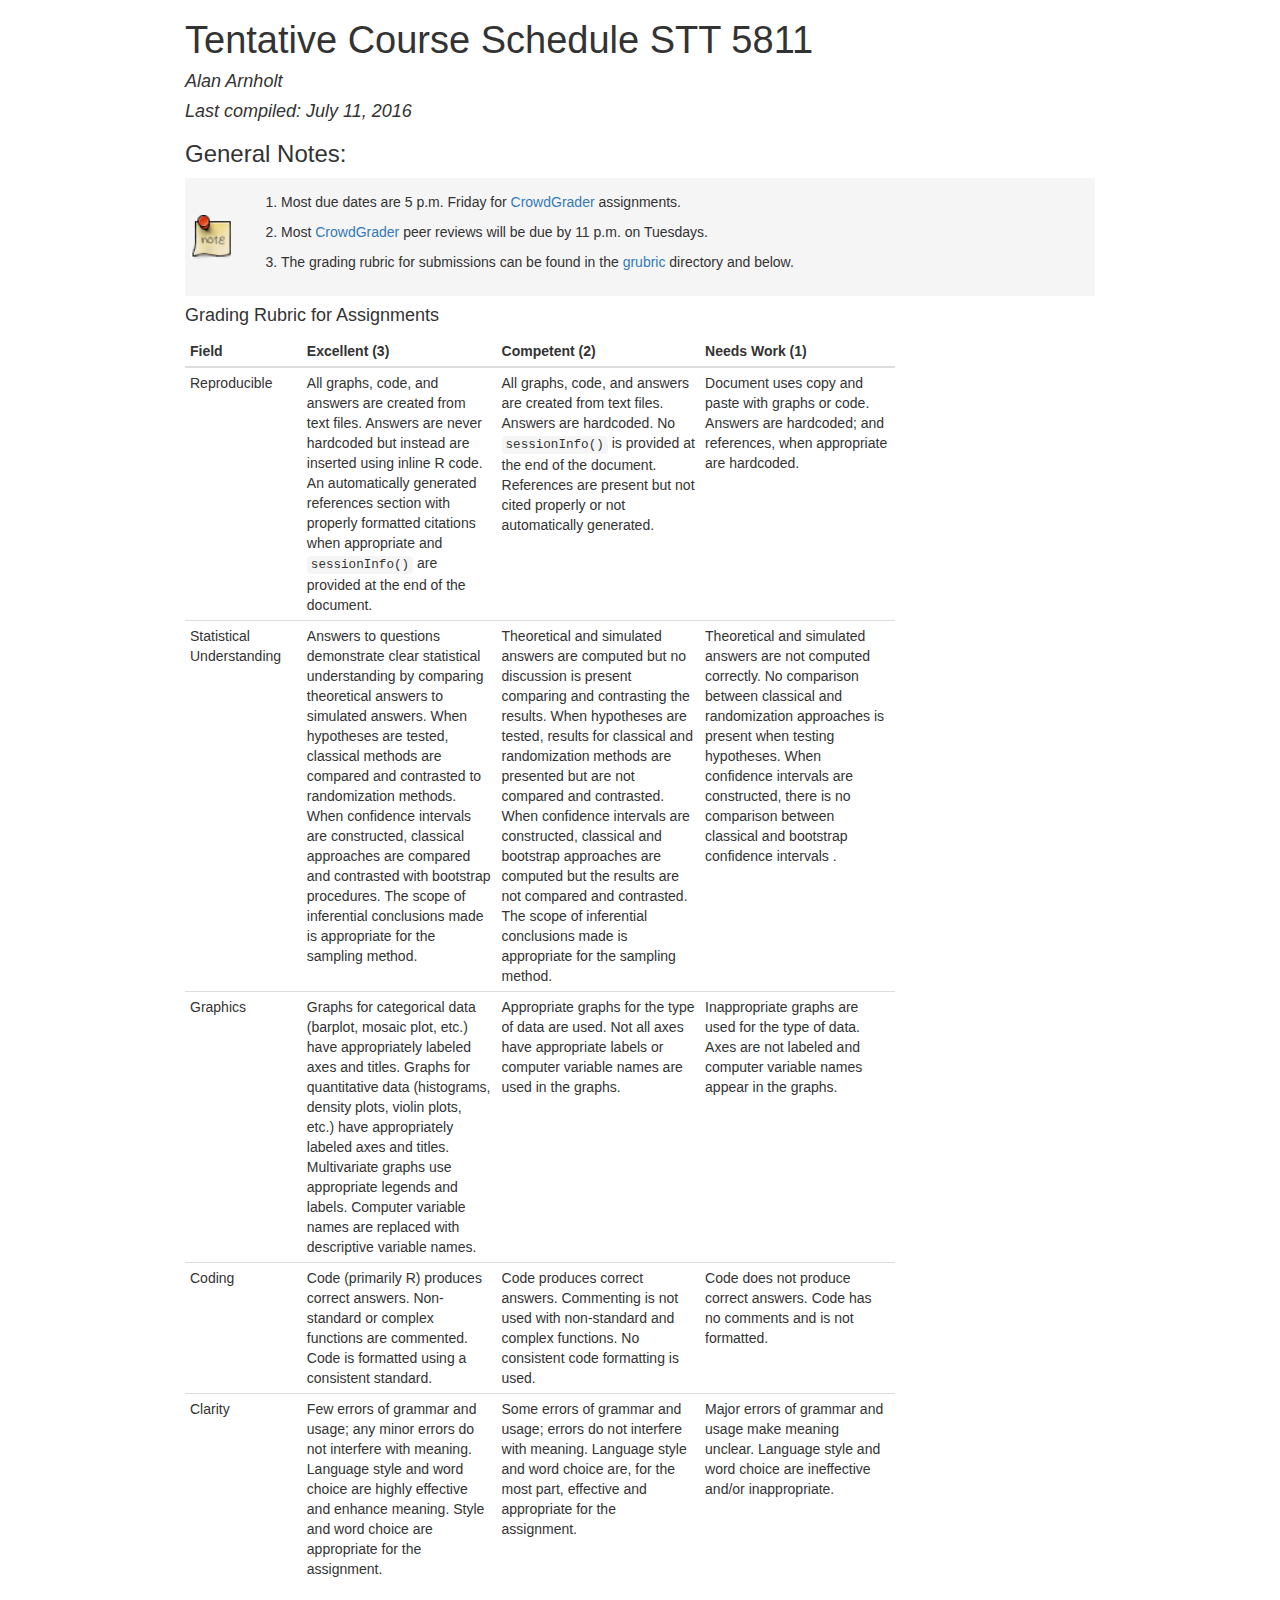
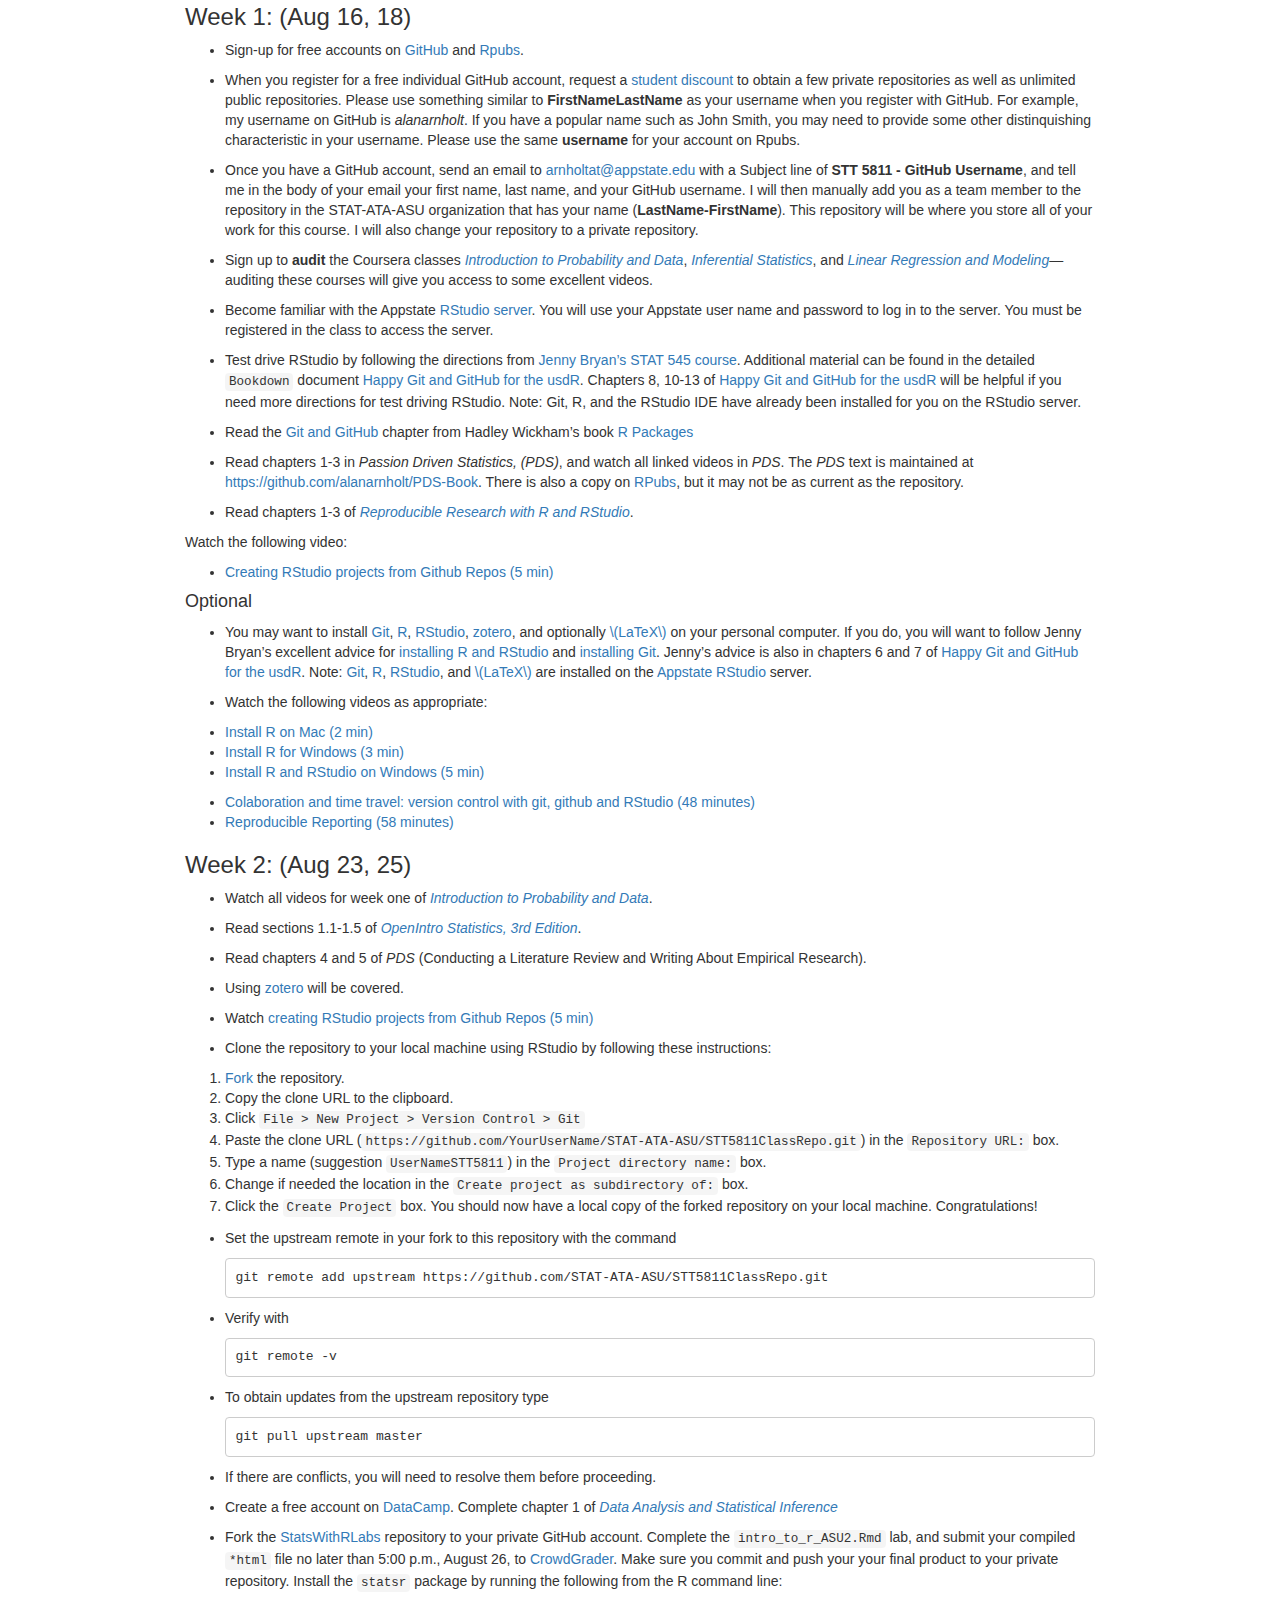
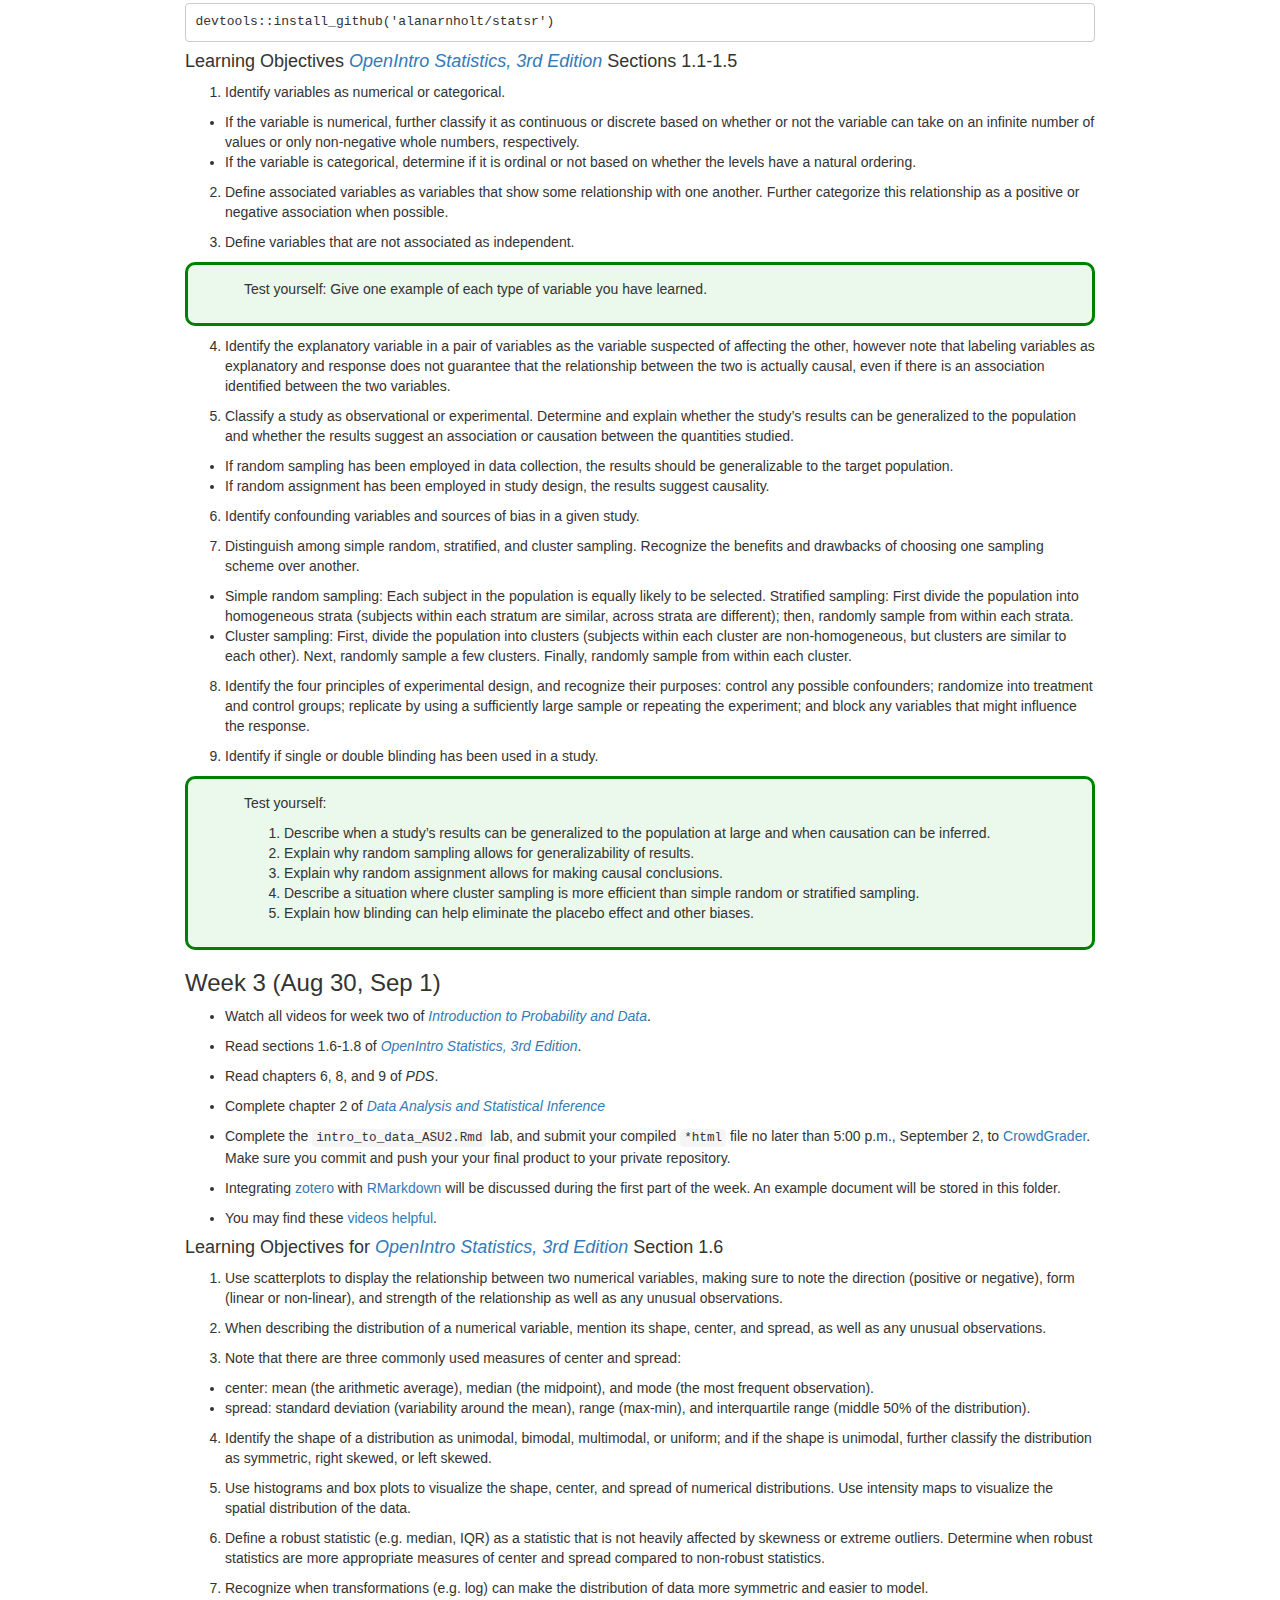
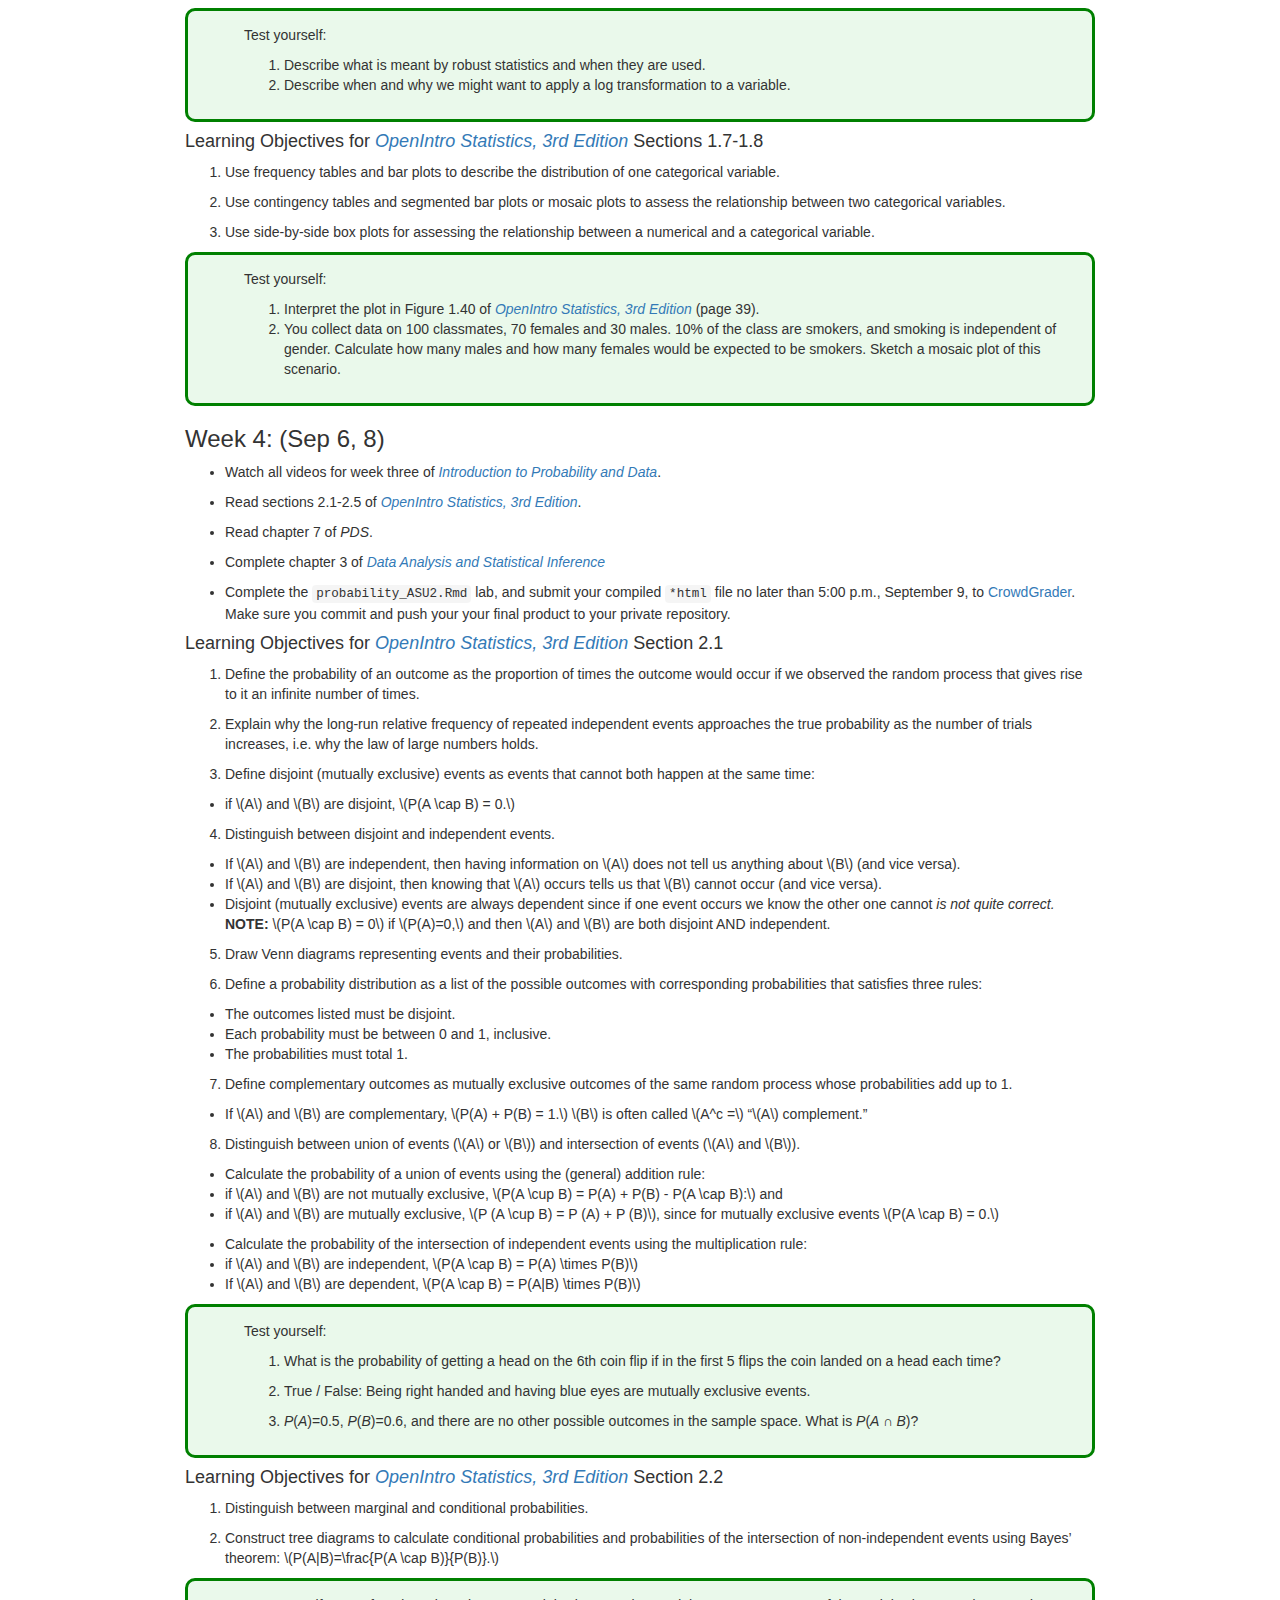
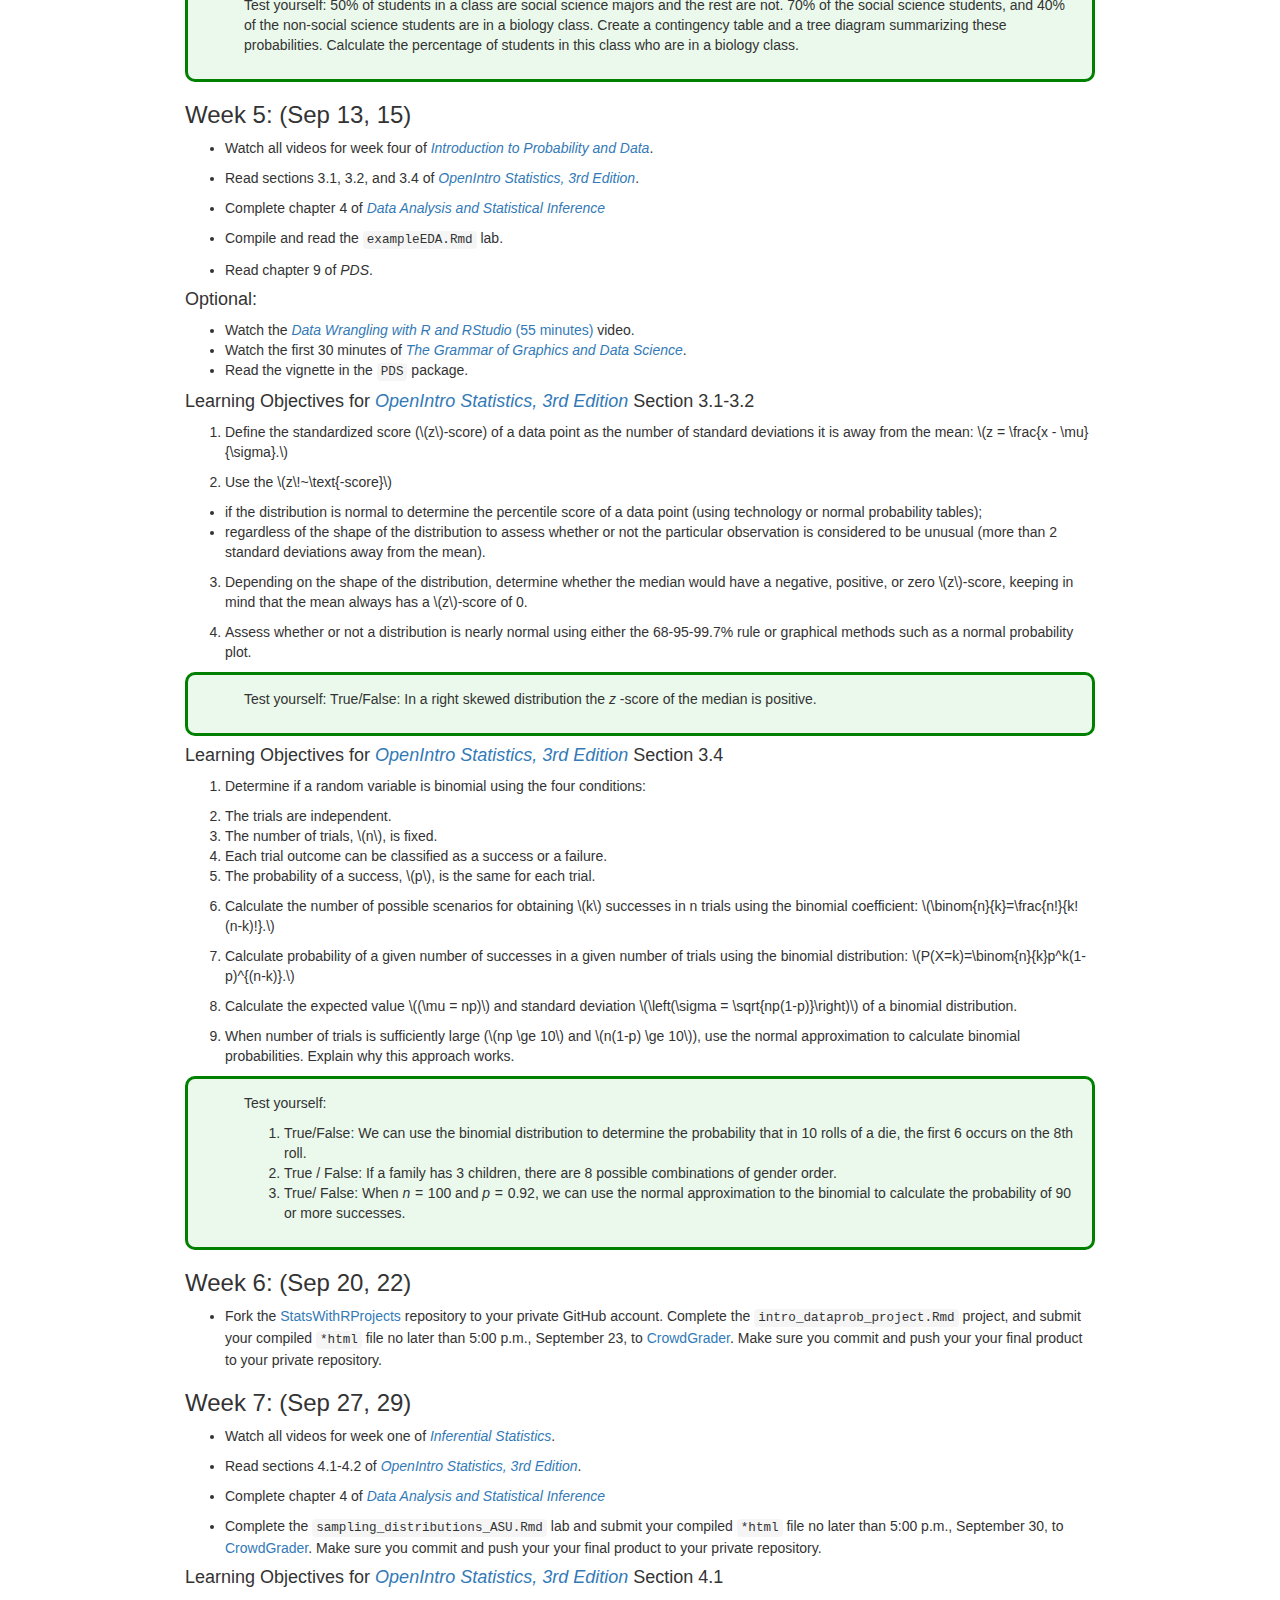
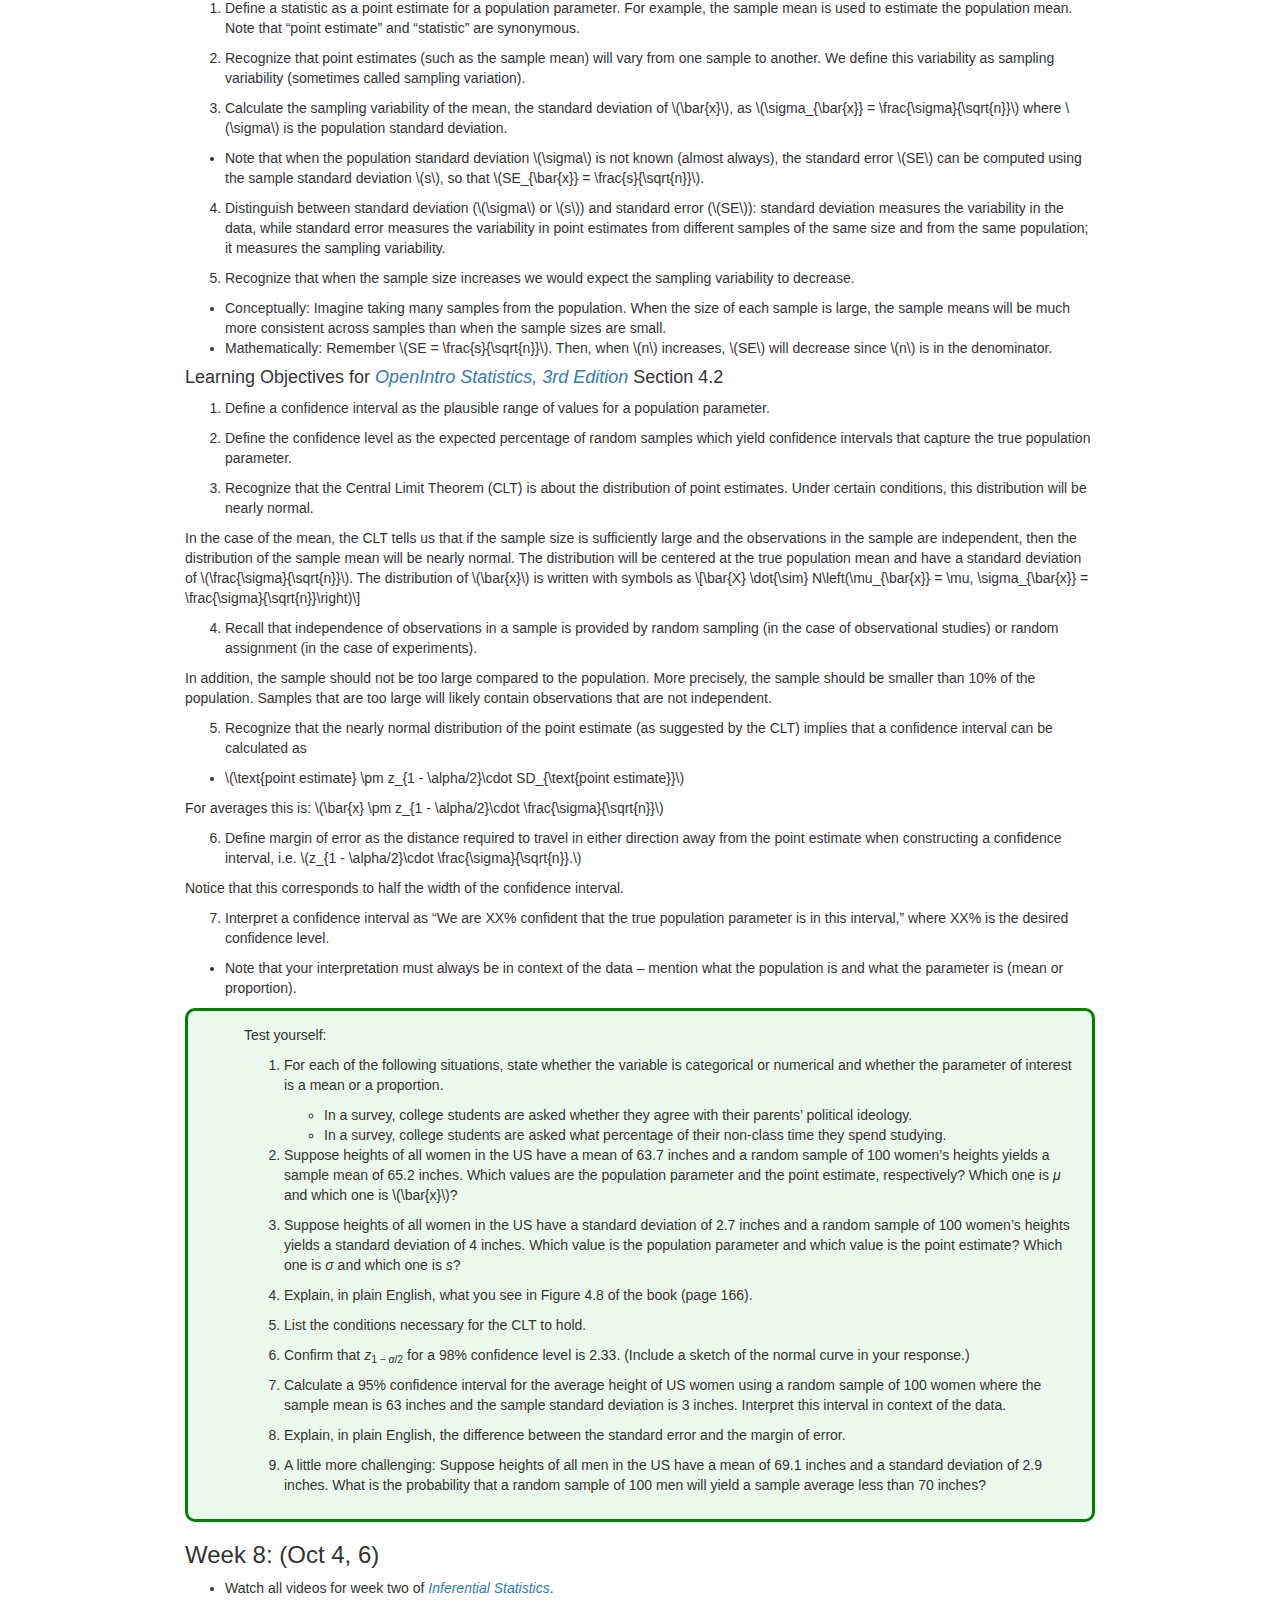
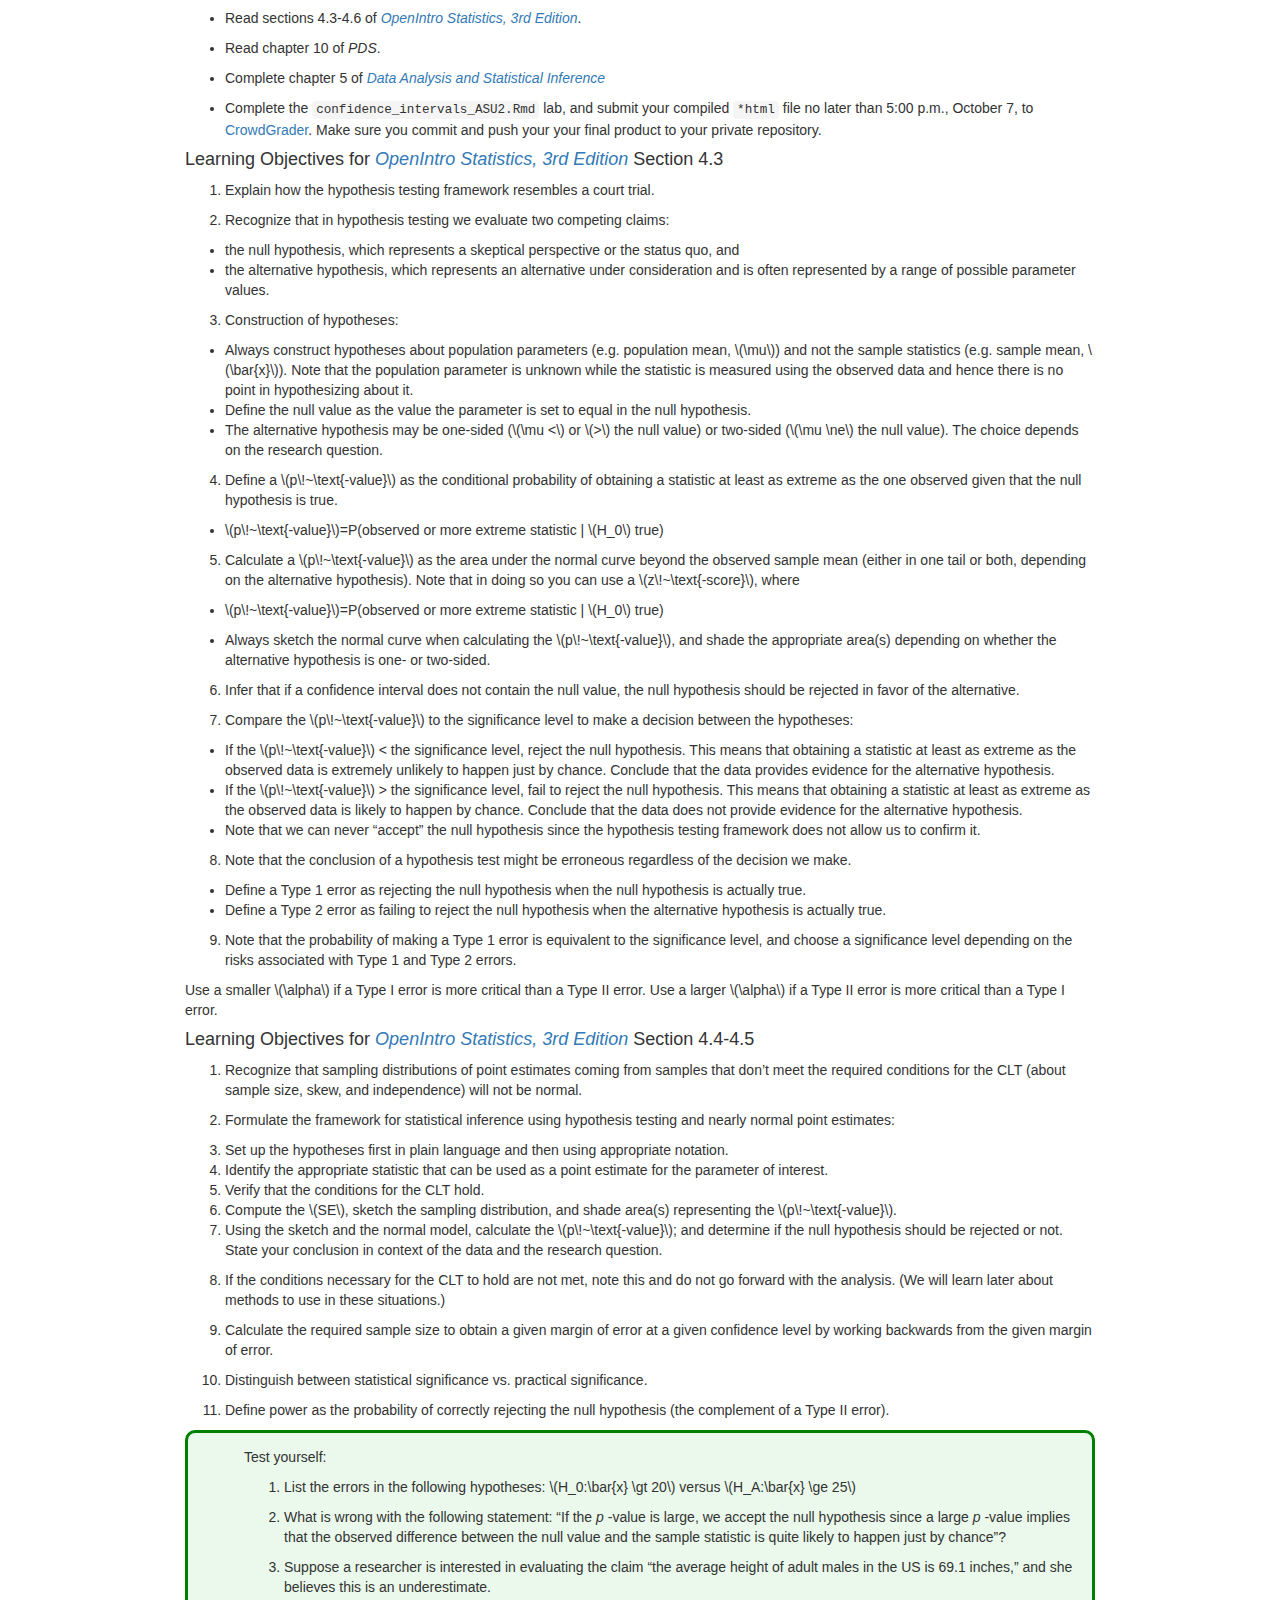
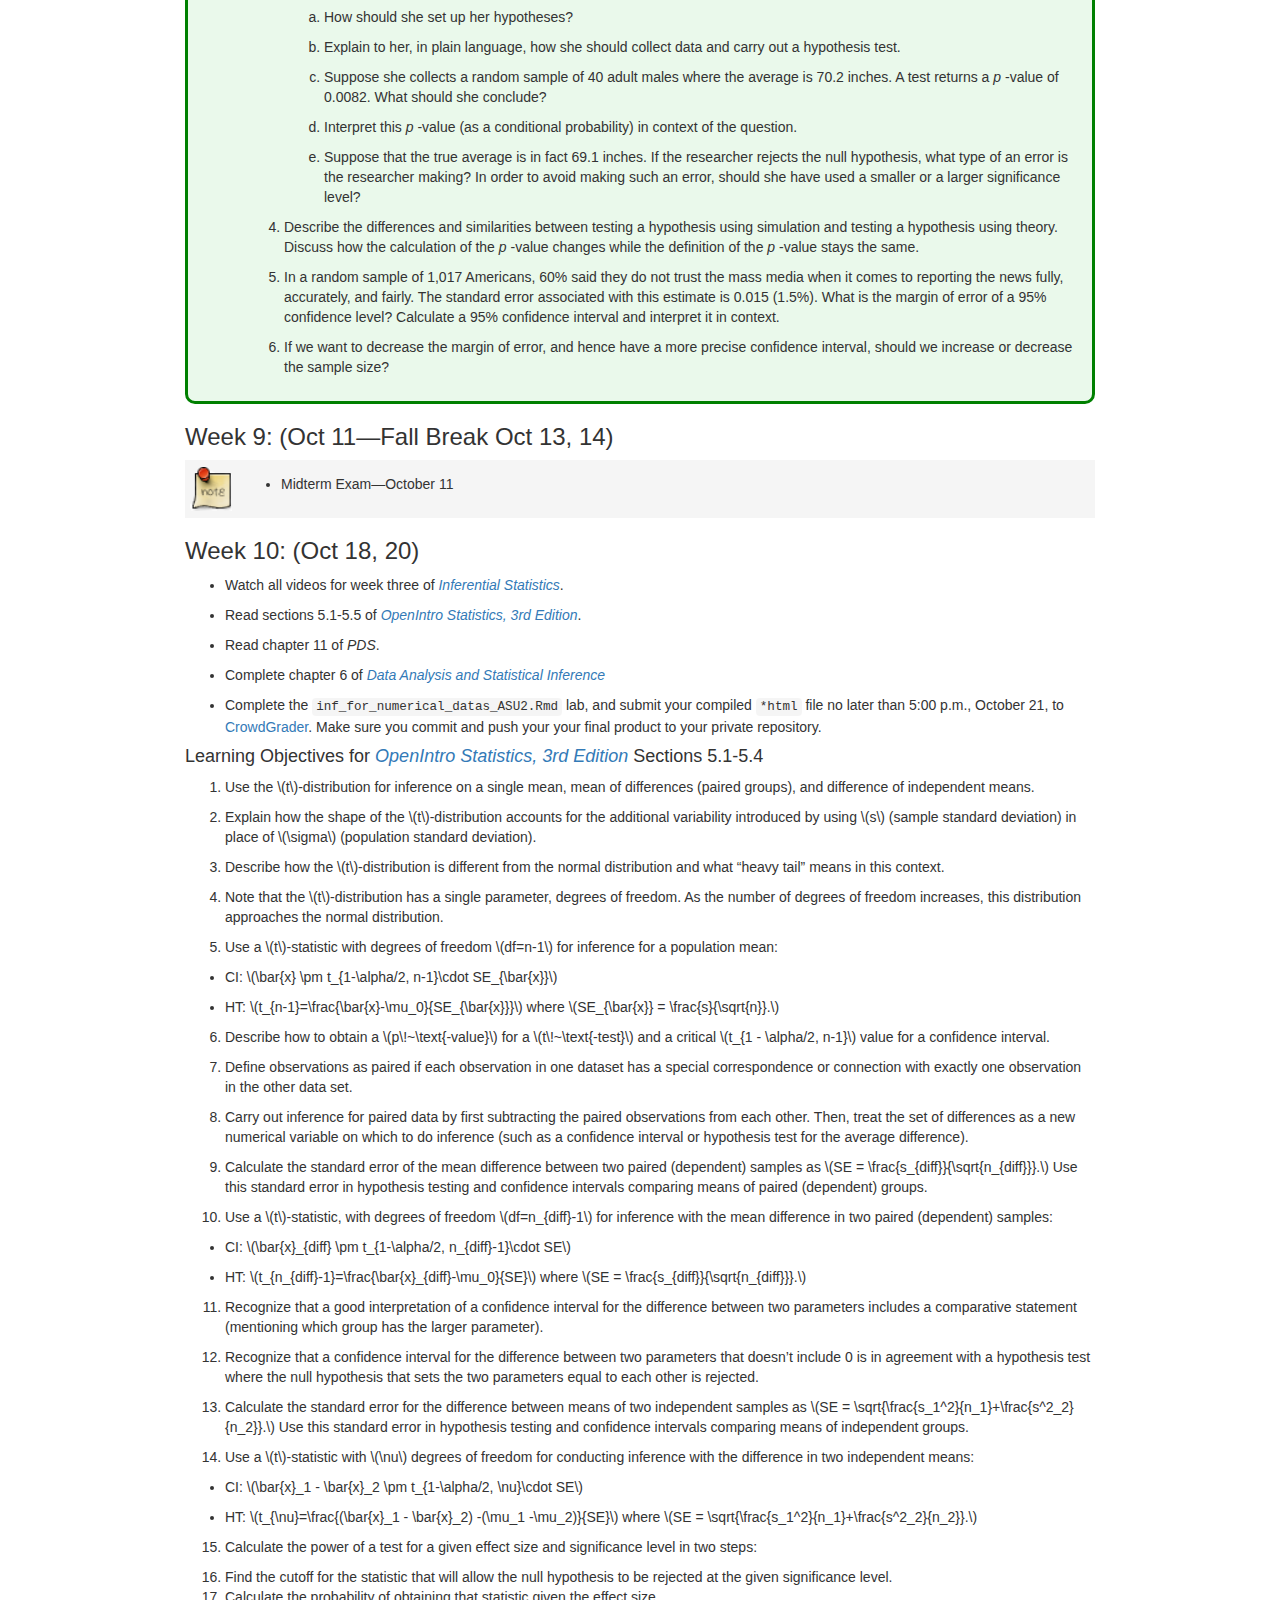
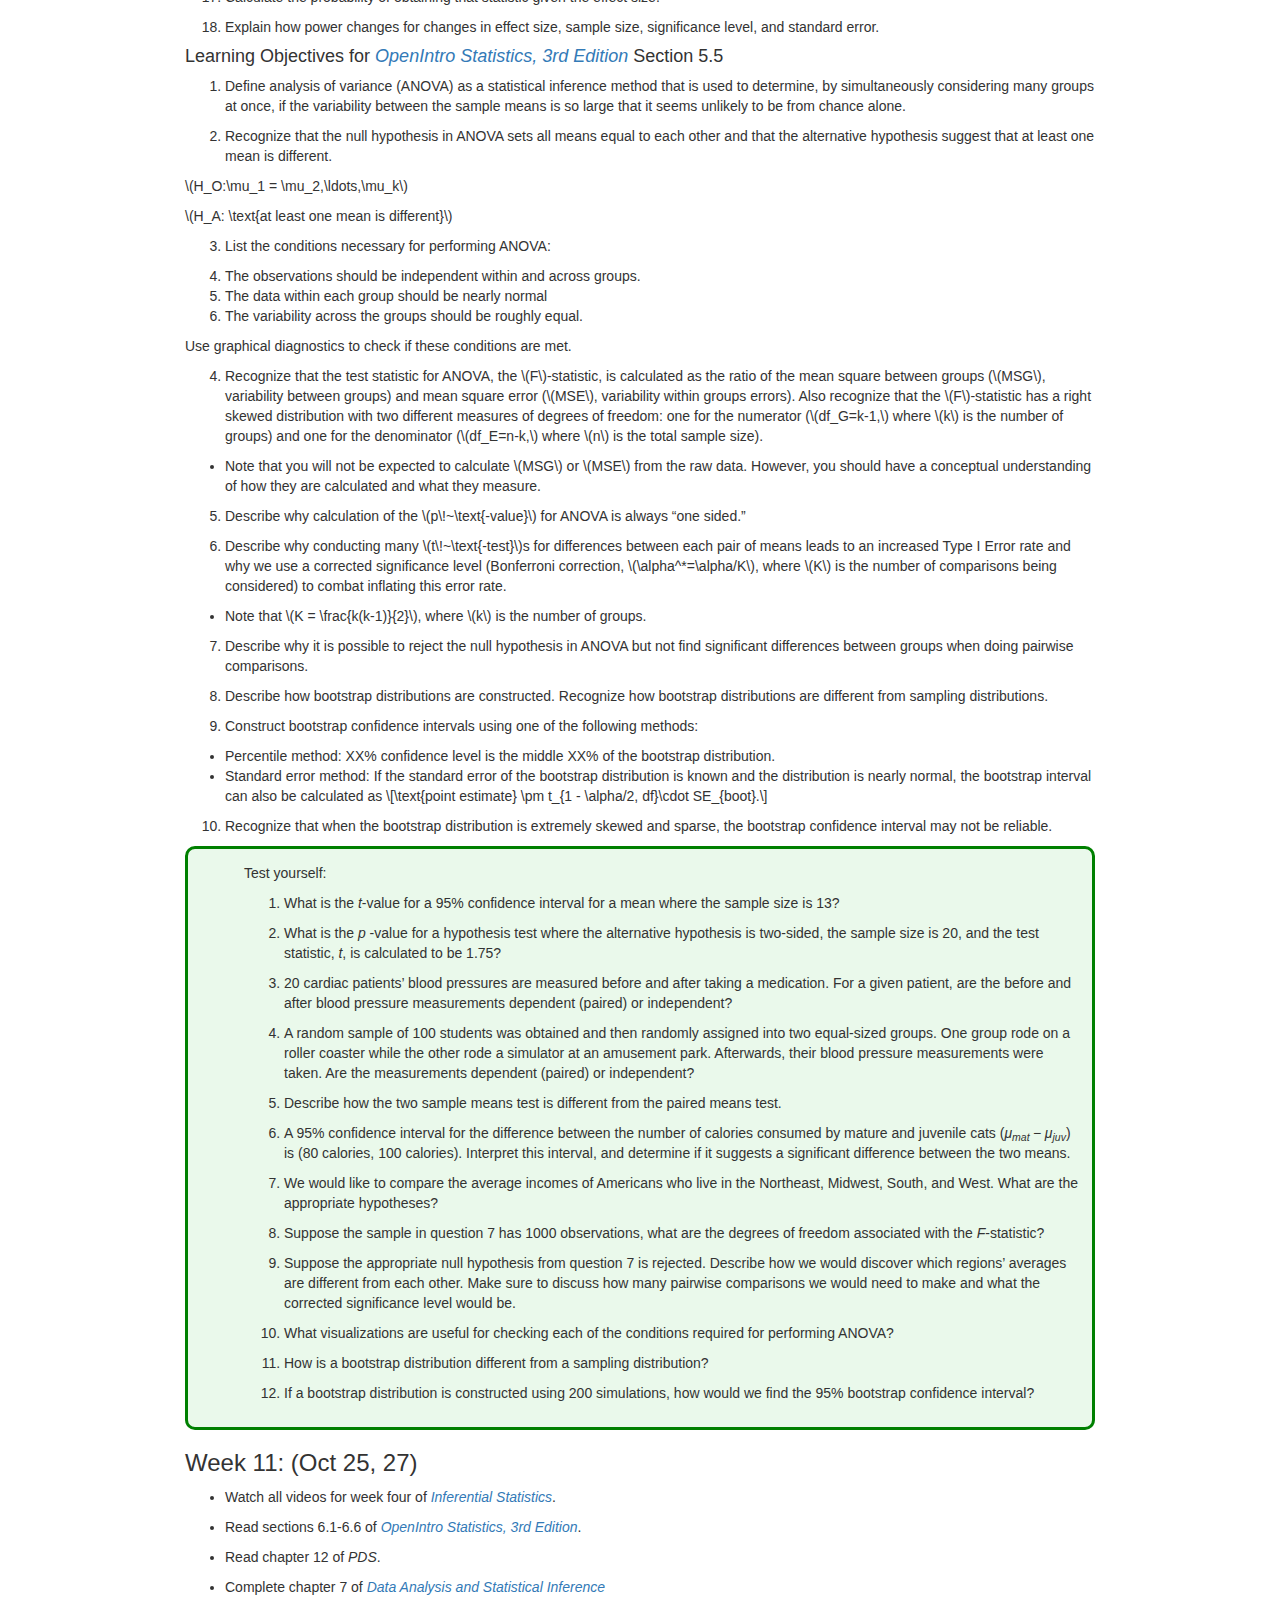
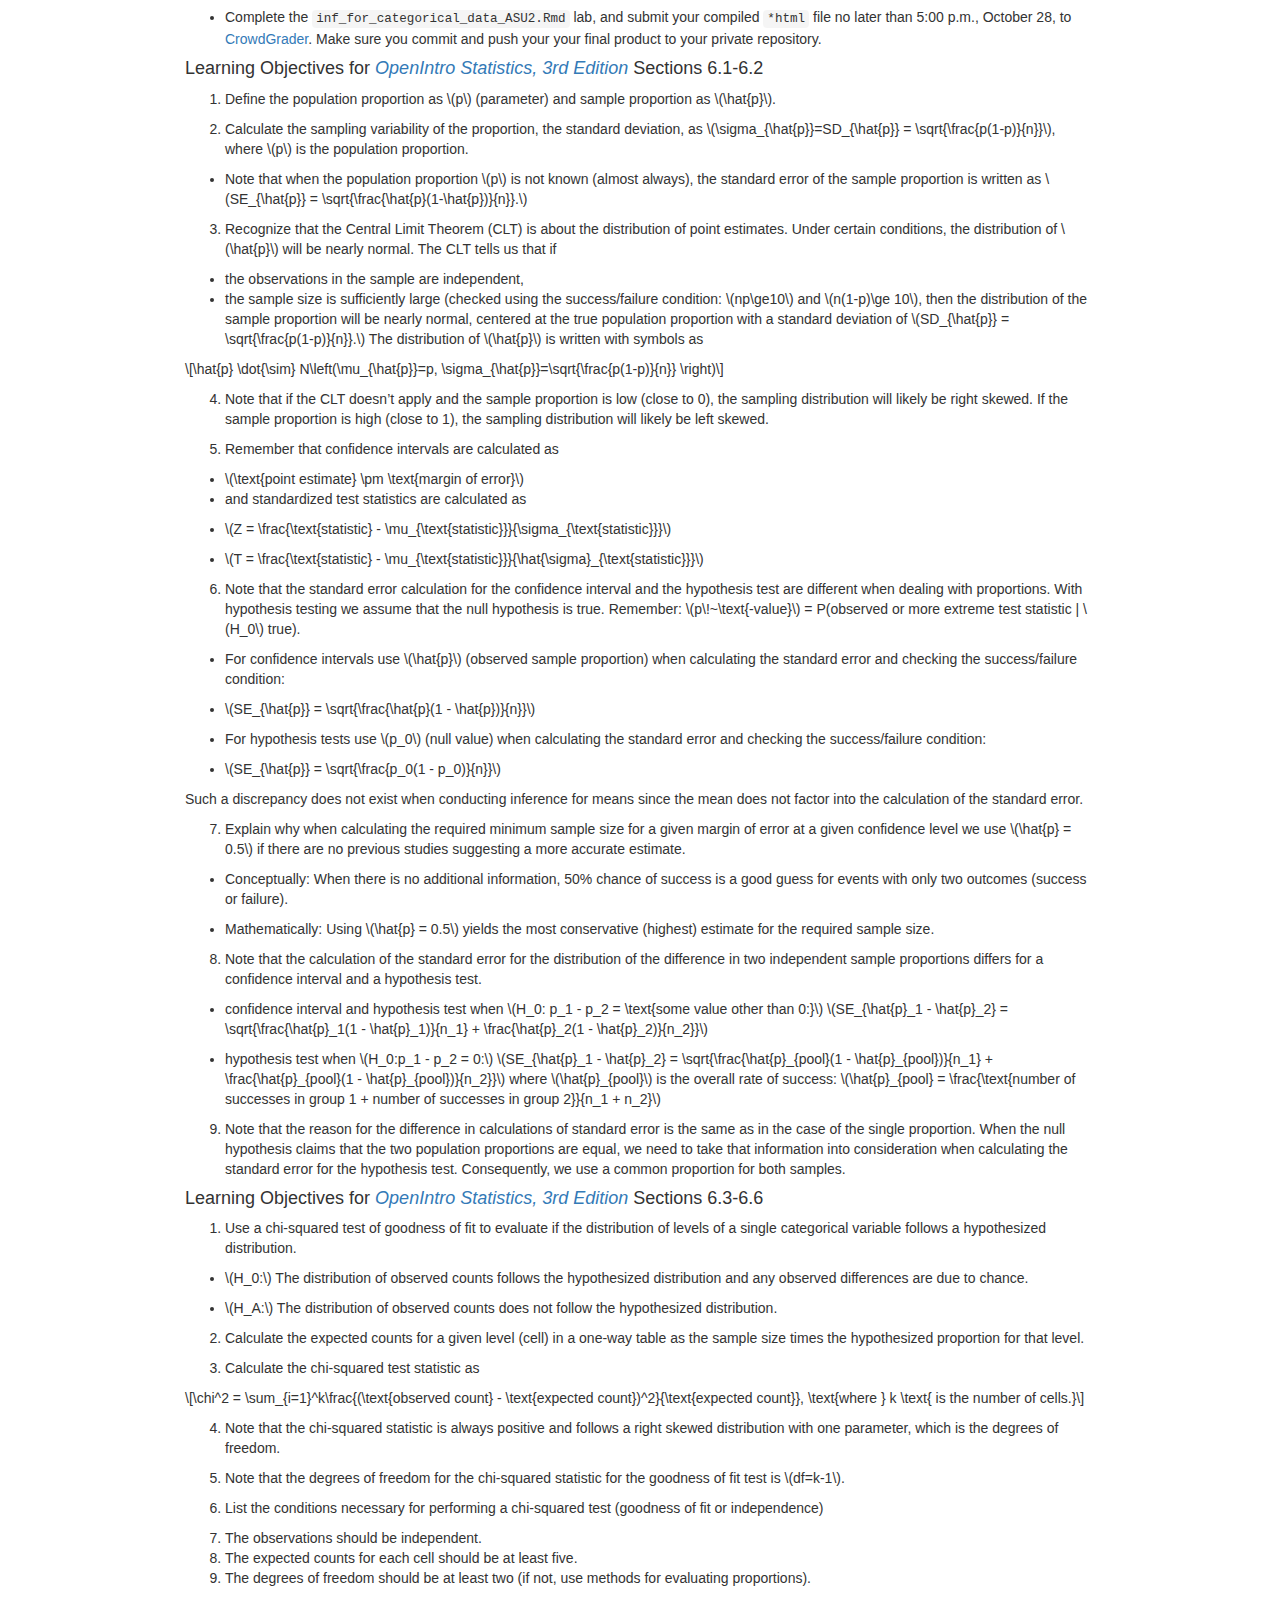
==== commit abaf4bf4: "tweakers" ====
--- a/CoursePacing/GenericPacingFall16.html
+++ b/CoursePacing/GenericPacingFall16.html
@@ -66,7 +66,7 @@
 }
 </style>
 
-<link href="data:text/css;charset=utf-8,%2Ermdexercise%20%7B%0Apadding%3A%201em%201em%201em%204em%3B%0Amargin%2Dbottom%3A%2010px%3B%0Abackground%3Argba%2849%2C%20199%2C%2058%2C%200%2E1%29%205px%20center%2F3em%20no%2Drepeat%3B%0A%7D%20%2Ermdremind%2C%20%2Ermdcaution%2C%20%2Ermdimportant%2C%20%2Ermdnote%2C%20%2Ermdtip%2C%20%2Ermdwarning%20%7B%0Apadding%3A%201em%201em%201em%204em%3B%0Amargin%2Dbottom%3A%2010px%3B%0Abackground%3A%20%23f5f5f5%205px%20center%2F3em%20no%2Drepeat%3B%0A%7D%20%2Ermdcaution%20%7B%0Abackground%2Dimage%3A%20url%28data%3Aimage%2Fpng%3Bbase64%2CiVBORw0KGgoAAAANSUhEUgAAACwAAAArCAYAAAADgWq5AAAABGdBTUEAALGPC%2FxhBQAAACBjSFJNAAB6JgAAgIQAAPoAAACA6AAAdTAAAOpgAAA6mAAAF3CculE8AAAABmJLR0QA%2FwD%2FAP%2BgvaeTAAAACW9GRnMAAAAEAAAABQA8zACdAAAAB3RJTUUH3woMFyk5LfABVQAAAAl2cEFnAAAAMAAAADAAzu6MVwAACjxJREFUWMOtmHtwFdUdx797d%2Fc%2BEkJqEsxcAxaipUXLhCrY0vIodqrDo0BJhvLyD01pDU0KCQ%2FHUaOdQoQQiAlJJCZ2eKQGY8EZYJiC%2FaMUH9WpEKgBAsWoES4hAYW87r179vz6x%2B6eu3vvDSTAzuzs3t1zzn72e76%2F3%2B%2FclYgId7oFAgHq6OgQv9PT0%2BH3%2B6U7HjjOptzpAK2trdTU1IT9%2B%2FeLa%2BPGjUN2djbNmzfv7kMT0W3v7777LrndbgIQd9%2BwYQPdyfjx9tvuuHfvXlJVdUBYay8pKbmr0LfVqampiSRJcoCNHZNONZv%2BSHN%2F8cMY6I0bN9416CF3aGxsJEVRHEDzfplF%2FV8fJvblHmKdH9Jzv5sRA11aWnpXoIfUuKGhgWRZdoD8%2BokJFLp4mLTzFaSdKyftbBmxth20NndaDPTmzZvvGHrQDXfu3BkDmzPzEQpdOkLauQrSWsuJnS0j7cwm0k6XkHahjlY%2F%2FdMY6C1bttwRtDSYPPzOO%2B%2FQokWLwDkX1xbOmYiGN0og9Z6FxHUQ6ZDIeYQ3Hc%2F9eQe27vzYMV55eTlWrVp1WynPdasG9fX1MbCL5z6G3W%2BUwNVzFiAdUspouO4ZBSSlw5UyBgQCSAf627HphWVYtexRx5hFRUWoqKi4rYp108JRW1tLeXl5sM9CzsxHsGP7esgWrJoAnjACq9dVIDHBg5EZaTjTfAIb8h5DglcC9X2BzS8uBecMlW%[base64]%2FPzsX379kFBO4DLysooPz%2Ff0eDZpdNRs7UYUvcZSJwBnAHgAHEAOsD6kZjgdvQZk5GMBK%2FLhNVBxIz2xIDeC6gszsbvFzzggF6xYgVqa2tvCS2Ajx07RmvXrnXczFv2c2wrexGSGWBkqguuAzDhWRgj0oY5%2Bj30QApgWoaImQozQ2XSgd4L2Fa8AMvnjXZA5%2BXl4dNPP6VbAgcCAaqrq4uBrbRgueFFWEqBGdAmQEqSArcaSTgPjbnH8DfpAJkvSeasWNd7zqPq5fn47dxRDuiDBw8iEAjQTYFbWlqwe%2FducXHKxAcNZW%2BcNh4GDgkc4HalTEsQA7QbGJmRKvp%2F77vDI8E2wE5cB7rPobp4Ln40Nkn0feWVV2D%2FM3BTD1tbRXkp0H0mooipsARzerkJaqpM%2Fdfxg%2B9niP6Z9w2LAmS2FzXPYR57zmL25FQMdosL%2FHbD66ZnmeFDGJDEI9MbUZCD93TgxxMfFP1HpvsiSpIOMu1A3OzLOSRuzRBHd682NOCHH34YEydOFBd37fsYh4%2B1iHQkcd3mSUMZCbphE2JA%2F3XMmX6%2F6D8i2W3AwOgnUWSGDIvpIPPeP493ouFIxAJPPfUUbra%2BcQGA3%2B%2BXsrOzxcXLnTfwh%2BK%2F4XjLVyBiIDCQCUDEYaQ1I1tYPh1%2Fz3X85olMjL1%2FOIYluAy7WJYxX5zMzCGZL%2F3Bqat4vvYLXL3BxLOzsrIwYcIE0ADUYrUWCAQoKysLnZ2d4uZ99yahoTQH0x4dZQCLlGauyqz0JquQklMB1Y3ewFfwsevOAIvJxzr%2Bc%2BYa1tZ8jg8%2F6xbPS0tLQ0tLC0aMGBEBlCTHWkN42O%2F3S0ePHkVGRiR4Ll3pxsLCt3Hkw%2FNGzhX5VxdLSmMZ6UN7nxd%2F2vY%2Bnln%2FEQ4ea3fCIpLiLNjSt9odsElJSThw4ABSUlLAORe2iFbasR4mImpra8OkSZNw7do1cT05yYMd62dhzrQxZjBGgEEMcLmw778ci57%2Bi%2FHwBAWXD82CIpPpfSZsceLcNdTsC2DX4StifFVVcejQIUyZMgUul0vspsIOpV12WAAYPXo0mpubMW5cZJFyvTuEpc8dQNPh00YwcWt6TdX0EGaMCWP4MKNE5zyeAUUmoagFe%2FL8t9jzj04HrKIoqK%2Bvx6RJk8AYg67r4JxD13WLy8Enmcs2st%2FknKOjowOzZ8%2FGyZMnxeBu1YU3imdg6cwHbEWBAZyDiOHEmas4deEa5vzsXqQNl800ZuyBrj5U7%2Fsamxsv2v2JTZs2YcmSJfB4PFAUBYqiQJZlyLIcX%2BloYOvtdF3H1atXkZOTg08%2B%2BcSmiIStq3%2BCedNGwp%2FmMX3NQdzM2cRFGovA9uOvRwJ4oe5LR8QXFhYiNzcXPp8PHo8HqqrC7XZDlmWoqiqgJUkSwC47rAXMOYemaUhMTMSePXswdepU8RDGCCtLP8Kh99sR6OyNVENEUpxVKCTScbmrDwc%2BuIKX3nTCLlmyBAsWLEAoFEIoFEI4HI6xhD34YrKEHVrXdRARGGNwu92oq6vD9OnTbe2AvFf%2FjaYjbbjU1WNmEO4svcRwqasPR5u%2FQVFVG2x%2FCfHkk09i8eLFCAaD6O%2FvR39%2FP4LBIDRNg6ZpQrSYv%2FiIU5rtNy3FFUVBVVUVZs2a5Wi7trIZjX%2F%2FwlTaqoaGuoGuPhxvvYFnt%2FwPGouoNHnyZCxfvhxEJABDoRA0TQNjTMDaY2pAhe3BEH0uyzJKSkowf%2F58R9vna1rw2tsXcKmzx1hzEMPlrj6cb%2B%2FDsvWt6AtGpB0%2Ffjzy8vKg67pQ0oINh8MxNrClNHGuSJIk2ZOzy%2BWCLMtCWc65iFpZllFcXAyfz4fGxkYBUr7nc%2FT0hfH8svvR9W0%2FLnYGsWLrBQdsZmYm8vPzoaoqooqXY0YHAhVBb1fSSiFEJKBVVY3xU1FREQA4oOv2f42PPvsGU8cPx95%2FdeHKN5EVmN%2Fvx%2BrVq%2BHz%2BYyHKgpUVYWqqvB4PPD5fHC73Y6UJsuyA1xwRidme9BZvrKmzNqDwSCCwSB27dqFmpqam66uUlNTsW7dOvj9fni9XgGZmJgooL1eL9xuN3w%2BH3w%[base64]%2FSV0XXdAWJBWAMVZOloq3%2FLD4KCAo37HrYaSJAlQ67pI9ooioKzr1rkd3B5ctw0cD9oObz%2FaHhr3fECIwTQaCvCtwIeyDQUu3vZ%2Fo4GcwbJnJ%2FMAAAAldEVYdGRhdGU6Y3JlYXRlADIwMTUtMTAtMTJUMjM6NDI6MDAtMDU6MDBdnmWaAAAAJXRFWHRkYXRlOm1vZGlmeQAyMDE1LTEwLTEyVDIzOjQxOjU3LTA1OjAwSrNWzwAAAABJRU5ErkJggg%3D%3D%29%3B%0A%7D%0A%2Ermdimportant%20%7B%0Abackground%2Dimage%3A%20url%28data%3Aimage%2Fpng%3Bbase64%2CiVBORw0KGgoAAAANSUhEUgAAADAAAAAuCAYAAABu3ppsAAAABGdBTUEAALGPC%2FxhBQAAACBjSFJNAAB6JgAAgIQAAPoAAACA6AAAdTAAAOpgAAA6mAAAF3CculE8AAAABmJLR0QA%2FwD%2FAP%2BgvaeTAAAACW9GRnMAAAAAAAAAAgDoHNRMAAAAB3RJTUUH3woMFyksQC3lvgAAAAl2cEFnAAAAMAAAADAAzu6MVwAAC1NJREFUaN69mWtsHNUVx38zOzv7Xj%2FXtb1x0phHY8d2Hg5JGhekRCmUhiAghBTZUYnES0IWj1ZBLVJbBEIVgmBEIOQDCMKHPqIKQkRRS9S4ITaQBAUKwa4LdnBiW9jO2uv17s7uzqMfdmeya3v9atQrHe3sPO79%2F88599xz7hUMw%2BBKNCPdANB1nan9CoKAKIoIgoAgCMIVGRSQrhTwUH8%2Fnx0%2BzPmPPuLc229bz%2F3BIMF161h522007NiBLMvYbDbjSpERFmuBbODH9%2B2j86WX5vxGLytjVUsLtzz%2BOH6%2FH0mSsNls%2FxOJRREwDMPQNI3j%2B%2Fbx18cfn%2F93QBywBQL87OWXWX3TTTgcDux2%2B6KtsWACuq4bof5%2B3ty1i4unTuU8SwFJQABk8vtnEogAO55%2Fnh%2F9%2FOe43W7sdvuirLEgArquG6Pnz%2FPyDTcwMTCQ80wBYoC7tJRgUxOB2lrcTifhjz%2Fmm%2FffRxBFDF233k8AUaBu61Z2v%2FUWPp8Ph8OxYBLzJpAPvJEBohUXU3fHHazbvZvi4mK8Xi8mjsjgIF%2F%2B8Y%2F0HDnC5PAwqXg8h%2FTKLVtoPnQIv9%2BP0%2BlEkqR5k5gXgXzgk8AEsGzbNm7cu5fy8nKcTmfefmLDw5x4%2BmkGTp0i8t13GLpukajZvJnmN9%2BksLBwQSTmJDAb%2BHhxMU1797Lmxz%2BmpKQEURTnZc323%2FyGvvZ2wgMD6KkUCunJfX1rKzft3WuRmI87zUrAMAxDVVXeuOsuvnrnnRzwyZISftLWxqqNG2fVer52%2Fvhxjv3qV4QzSlEycsvvf88Pd%2B%2BmoKAAp9NpLn55SeRVmRkq337ssRzwKqCWlnLTvn2sWLMGl8tlhsAFyfItW1i1ezeuoiIAnBkw%2F3j2Wfq%2F%2BopoNEoqlWIuDxHzgdd1na9PnuSj%2Ffsv3wcmgbo9e1ixdi1FRUWLAm%2FKhtZWGnbtQspY0ANEQyGOtrYyNjZGLBZDVVWMWVjkI4CqqvyhpSXnfgSou%2B8%2BNu3aRUlJSV5gBw8e5IEHHmDPnj3s378%2F73uiKLLuwQdZ0tiIaLdjy5C42N1N%2B4svEg6HURQFTdPykhBnAG%2Fous7xfftyJm0cKKypYV1zM6WlpXlBvfDCCwwPDyNJEv39%2FbS1tfHkk09OA27mQr7ycjb%2F7nf4KypAEJAz7nTqwAEudHURjUZJJpMYhjEjiZkIMNLXx99%2B%2FWvrnkY61G3%2B7W8JBAI4nc68BLq7uxkdHaW9vZ3u7m7i8TgHDx6cBjxbyhsaWN3Sgru4GAA3oAPvPfooY2NjxONxVFWd24XMifvPtrZprlN7551UXnPNrNoXBIGioiJ6e3sZHx%2FPHWgG4NnS9OijBK69FlFKJyAOYKSnh54TJ4hEIiQSiRldKYeAruuM9PXxySuvWPcSgCsQYPMvf0lZWdmsIEZGRhAEAUVRpmlqaGho1m8Btj79NAVLloAg4MwEjRPPPcf4%2BDjxeNwkMLMFTO2fePHFnBcUoGHXLtxu96yuIwgCFRUVxONxYrHYNALBYHDOqFSxahXldXV4SkoQMq4U%2BuYbej780LJCplgyphHQdZ3R8%2BdztK8CjtJSVjc3zxp1srUoy%2FKMvjrf0Lrp4YeRPZ50X4AN%2BKitjXA4bM2FbCuIpvZ1Xefsn%2F%2BcM2gCqN2500qyZhvY9PGamhq8Xm9OP9ddd928CQQbGwk2NmJzOABwAaHeXr7u6GBycpJkMpljBZMAqVSKjw8cyNG%2BLRBg7Rxhc2pkKSkpobq62rLIQgkIgsCm1la8paUA2DNW%2BPTQoZx1wbKAqf3ezk4mBwetB3Fg%2BebN%2BHw%2BZFmeE7gp9fX1uN1uysvLrb5uv%2F32BRGoXLOGpRs3WlZwA9%2BdOUM4HLZSDNMKIoCmafzrL3%2BxBtRIV1erZlhx8wHPJhCNRnFkBg8Gg6xfv37BaUb9zp34ysosK4jAF0eOWAubnimORDNt6DpyxCKQApbU11O2fDk%2Bn2%2Ban881kbdt24bL5UKWZR566KFF5UkrfvpTJKfTmtAScCGzJmSlF4i6rnPp22%2BZHBrKmbzLtmyxJu5cWp8qzc3NNDQ0sH37dlpbWxed7H1%2F0yY8mbkgA6NnzxKJRIjH41amKum6Tl9nZ4776EDtzTcvqEiZ2l577bVFfWeGXICrt27lfGcngihiz7jMuaNHqbj%2FfpLJZLpe0DSN%2FqzdBRXwBAIUVFZade3%2FS6ZaumHHDlRFsWoGGRgfHLTmgaZpaRfKzjpVIFBfn%2BP7C5Genh6eeOIJbr31VlpaWujq6low8Gy5ZutWKz%2BSgFBPD7FYzCIgaZpmzWizBWprKSgoyInl822vvvoqg4ODdHV1MTExwfDwMMeOHZvVVWZr3kDAcmMR0HQdRVEuE5i6EasCRcGgVSoutHV2djI6OspQJih0dHTM2M98%2Bw42NvLZn%2F4EpBe06MWLJBIJK5RKmUIh56OBzz9f9ORdsmQJg1kLYlNTUw7YhSpFAESbzbpmYsLKiTRNS68D2U0C%2Bj%2F%2FHFVVFzUHnnnmGWpqaizwZkm50FBsysVPP81RsK2yEk3TLq8DgiDwvdWrrRdcwHBXF%2B2HD1saW4jU1dVx%2FPhxUqkU7e3t1NfXLwq4KX0nT6JMTADp7Ry8XiTp8q6rKIoiFWvXXr4BFAOv33MP7zz11BULiQuV%2FtOneevuu7nU20vs0iUgXZv4ly3DZrNZfUuiKBJsbKSgpoZwVxeQLqqDwMmnnuLc66%2BzaudObnjkEYqqqub22UVM%2FOz22eHDnH7jDS719REeGCARiQCZ%2FSggsGEDsiybByUI0WjUCIVCdJ0%2Bzd%2FvvRc1FMrb%2BbING1h1110sb2pi2fr1VwT42IULXDhzhnPvvUfPBx9gdzpJKQrRkZGcTeAoULx9Oz%2B4%2BWauvvpqqqur0yVuIpEwIpEIg4ODdJ85wye%2F%2BAXa2Fh%2BDdtseEpKcPh8BFevxl9ZSUVdHf6KCgzDoKqxkcJgcNp3X7z7rnV97uhRBFHkP8eOgSBg6DrJWAxD04iFQhi6jkE6rZkkXRsX3nILlddfz9KlS6murqaqqiq9saaqqqEoCqFQiIGBAfr7%2B%2FnywAEi7e3z0qBNlrG7XNhdLvSsQmO2JogieipFMhZDTSRgyjqUID1hRUAoK6PoxhspXbmS8vJyli5dSlVVFYFAAI%2FHg6DruqGqKrFYjFAoxNDQEIODgwz8%2B98Md3QQ7%2BjAyESBK91MLatcrkGEDHD5qqtwb9yI56qrKCgooLS0lMrKSiorKwkEApcLLcMw0HXdSKVSxONxxsbGGB0dZWRkhNHRUcLhMGNdXUyePUuqvx%2ByFqn5Nj1L1AxwuHwcZQNEjwepvBxnbS3OujqcTicejwe%2F309xcTGBQICysjLr8MThcKQjUdbZrqGqKoqiMDk5yfj4uCXhcJjJyUmi0Wh626S3l1QohHrxIpOhEElNwxgeRohG8xIw13VbdXX6VxBwrFiBLEnIK1ciSRKyLONwOHC73Xi9Xvx%2BPwUFBRQVFVFYWIjP58PtdiPLsrXtnnM%2BYO4NJZNJFEUhFosRjUaJRCJEIhGi0SixWIx4PG7lI4qikEqlrKXdTA5ztj6y1gSbzYbNZkOSJCRJwm63W2HR5XLhcrnweDx4vV58Ph9erxe3243L5cLhcJgnNwiZsDftgMM8%2F9U0jVQqRTKZJJFIoCgK8XgcRVFQFIVEImGRSCaTqKpqyUwn9SYRE7zdbs8B73A4cDqdOJ1OXC6XdS3LsnWCOdOJTd4TGpOIrutompYD0CRmXk8FPxsBURStA%2B5sIqaY98x3zG%2BAaeBnJZBNJPNrATNJmWCz%2F8%2BU3VqDTdkcMAFmA50h%2FVj8GdlchLLBTv3NO2AGT%2FZv9o7GXICntv8CELbeITlqHRUAAAAldEVYdGRhdGU6Y3JlYXRlADIwMTUtMTAtMTJUMjM6NDE6NDgtMDU6MDABDJ4EAAAAJXRFWHRkYXRlOm1vZGlmeQAyMDE1LTEwLTEyVDIzOjQxOjQ0LTA1OjAwt%2FFMzAAAAABJRU5ErkJggg%3D%3D%29%3B%0A%7D%0A%2Ermdnote%20%7B%0Abackground%2Dimage%3A%20url%28data%3Aimage%2Fpng%3Bbase64%2CiVBORw0KGgoAAAANSUhEUgAAACIAAAAkCAYAAADsHujfAAAABGdBTUEAALGPC%2FxhBQAAACBjSFJNAAB6JgAAgIQAAPoAAACA6AAAdTAAAOpgAAA6mAAAF3CculE8AAAABmJLR0QA%2FwD%2FAP%2BgvaeTAAAACW9GRnMAAAAHAAAABQC6WHIzAAAAB3RJTUUH3woMFigdCSq%2B8gAAAAl2cEFnAAAAMAAAADAAzu6MVwAACR9JREFUWMOtmFuMnVUVx39r7f1dzplrp047l05taYHSArY1CpRLAYE20gh4e9IHw4Pig%2FFComl8NDWi8cFExfCADxidajCYyEWwJWC5WC6h0ALtTAsDnV6mt2mnZ86cOd9ePnzfOWU6UwjqTlbO%2Bc73nbX%2F%2B7%2FW%2Fq%2B1P8yMD7PBwUHbsGGDdXV1WVdXl23YsMEGBwfto%2F73cU3MjAuNzZs329BD97N50y2Uxo6QnTrBickJfjUyzvKvfYstW7YI%2F6ehF7qxdetWG3rofrbc%2FFmSkQNM7X2LcGiUrokJfrIoYeih%2BxkcHLSPM9mHjQsysnHjRrtvSQul8RNMvbELjRzOK%2BIV54WTSSs%2Fdkt57LHHckci%2FxM7F2Rk586ddKQp9bd3E5UjolJElEbEaUSUxvQOLGLnzp2EEACwYvy3QPwsikRMRCiVSmRHRojKEeoVdYqLFPU5M9rfT7X6At7PcmEigojgnJtxI45jkiRp%2Fqder1Or1Thz5ozMBYRTR17jji%2FdzfGxoyxIo3ziKAej3uE65zFOTGtriX%2F94wHmzWunrbVEmiaoKs0oyQeBhDwAoohowSIsuvg2zMxmAfHeUzu9mztvXczPH9jGL1Z24MsxWuSG71tC1n0Rv9u%2Bi9Pjp5k4%2Bgx%2BKkXbSoQ0wjkpgJwXdXGgMaIpIlEOBCNJEkIIs3Mkp035%2FC1X0HrdKu7dM85YPUIX9OI%2BtZ6TLf38aOtTTAztJligNp0RAmQh0EiRYILhME3PmUQgCUgMGoNLEU2aQGYxEkURAYf6hG9%2F42a%2B%2FtJ%2B7n5hhKHtB4AXubqnk03lOsvmRzyXLmTibI32tpRgShYUhwckZ8DCOUI0RjTKTWIQxSSQJAlZls1mpFQqoerwPiZJU777zVt5bbzCH1e28fJnuvj1gLIsFTa9cpT165ZxdjKjWjXq00JAQXxhEaItTYMIJCoYiUA8QoT3fm5GkiRBxeN8jPPG5ZcOsGXzXfzwz8%2Bx55WDmEE9C9y0bjmt5ZSpWqA6bZw5O02UxDgF5xUnDiObwQi4AqQrEtdwzmFmc4dGvUc0Ql0gSlIuu2QRP7jnNibOTPDotj3sHT5KW1tK5D2qHkMxdUxWDXWQiiKquPO3dhNEET6sucNmAXHOIeIRjYm8ECfTlEol2tumUDFuW7%[base64]%2BxpIELCOJPFmWAYJo7iyKPHEckSQxUKivc7gowTQGKZ9zblmRGSlC1gzNhRkRQZ0jC0IUOyxEOEkIISILAVXFqSMEA9U8r9QRec%2FJ8Qqjh0%2Byds0aLJdP9u0%2FyIlTE3x69SpilyCiGAZYE8gsHVFVRPPsdpHHaczzLw0RTHnjrUMMj1Rp7eil3N7Dy7uP8dvfP8uuPe%2FjfMzBw6fZsXOEJ7a%2Fyf53jyAa8%2BAfnuT9gyfobG%2FnwYceRTSHkAuea6rxLCDtbWVEPeoTvI9Q9Rw%2FWeGRx17l7JRj%2FHSFZ5%2FfzaEjJxk7Ns693%2Fkq%2B0cqHBoTJqoJcVLm6qtWc9HSAQwYO36KG29Yy4pLl9LXMx8TRch1xNRdmJHzh5mxoLuDN%2Fcd4dYb1%2FK59avZN3yQf7%2F0NtdfcwUiwhe%2FcA1PPLWDKy5bxMoVS5vl3%2FB0dnTw01%2F%2BicGHn%2BGGa6%2FKRW2O4T8KCMDCBZ10drY2r%2Bd1tjH8zijrrlrZBJtlRV2xaWpTkwA8%2BvgzrLlyGWtXX8Jbe99juj4FtM45xwwglUplVoelvkzPwj6mp188B6y7k%2Fld7fz1789x8UX9vLn3Pe64%2FcbcoXdMVqcAODNRYemSPpxzrFyxhCNjZwoPUliYG8j4%2BDiLF%2FcgEuFcnFdFV2P%2BvDLfu2cT6vI%2BYv11awDh%2BmtWc%2FTYODdcu4Y0jRFRFi6YT9foCUSUL995G0%2F88wVe3bWfkGVcfvkl9PX2ggqIQXBzAxkdHeUT8zoKVYxwzhEEINDW1oqFyfwcAog44qSFRX3deddV6Eqalrju6tWAEkWwaeO1BQlamGBIXgPIyLIMEZkJZGhoiL7e7hyI%2BKKfyACXb2kEC5abSS7VCKqK4RBxoI3o6iyZFzyC5gsBTGTuojc8PEx3d0feUzZFJ5diC%2Fl1sEBmUOw6VCVnBAUaWzPv8vhgUy8eVPNFSVF5La%2F2Bexz4513DrB4oC%2BnDgHj3HdRzJQQHFlQskxyC%2FlvZvkkFCsGyRughknhpxBM0RxYHMczgWzbts22b3%2Bam266JWfBDGv0oUbBUF6ZzbQwaS7aGnpe5IOJYhaalofXIUVBFaQorucl6%2BjoKF%2B56ybKpYTpynFMrMgnoSFC%2BXkloGqF8zw0Ivm9Rp8hpqCKammmFgRABSkO3lhea0IIeDMzEZFdu3Zx%2B4aNRU6ABYNgGKG5UpE8MT15TQLQ4rdzJ07Lt6ZBYHqmJomAOYI03gJkVCqV%2FG1ACMEA%2Bvr6GNr9NNPVY5gFDh8eI6vXeH33XsaOneT1PcNYCLS1ttDR0cKyJb1cvnI5ItDf112w1diiRZcnMyuIqUcLNt4%2FdJg9u4e55%2Fs%2F48CBA3lozPKDjlnGXx55CssyHn9yB32LltHe1kpLexdLL55HT08Pk5OTnD4zzsiY8fhv%2FsbEqaOUyymt7S0M9PVwyfIBrlh1MT093Zida55HD53g8NhxhoZHeHfkECMjhzk8doL77rsvZzSEYCEE%2Bvv7qdfriAjr1q1j48aN9PT00NramguO99RqNVSVKIrIsoypqSlUlUqlwo4dO2hpaWHfvn08%2FPDDqCpLlnyyCcQ5T29vLytWrGD58uWsWrWK7u5u0jRlYGAgfy1Rr9etXq8zOTlJtVqlVqsRQmjGvZFQjetGTnjvcc41Pxs5ZGZUq9UZB%2FRinmaz7JwjjmPiOKZUKs0UNFVtrjhfRT5J43TfsEaifvD6%2FJO%2F9775XOPZEEJT0hsWxzGqyn8AE2v8AKm3%2FHEAAAAldEVYdGRhdGU6Y3JlYXRlADIwMTUtMTAtMTJUMjI6NDA6MjktMDU6MDBTQC6MAAAAJXRFWHRkYXRlOm1vZGlmeQAyMDE1LTEwLTEyVDIyOjQwOjI5LTA1OjAwIh2WMAAAAABJRU5ErkJggg%3D%3D%29%3B%0A%7D%0A%2Ermdtip%20%7B%0Abackground%2Dimage%3A%20url%28data%3Aimage%2Fpng%3Bbase64%2CiVBORw0KGgoAAAANSUhEUgAAACoAAAApCAYAAABDV7v1AAAABGdBTUEAALGPC%2FxhBQAAACBjSFJNAAB6JgAAgIQAAPoAAACA6AAAdTAAAOpgAAA6mAAAF3CculE8AAAABmJLR0QA%2FwD%2FAP%2BgvaeTAAAACW9GRnMAAAAEAAAABQA8zACdAAAAB3RJTUUH3woMFykdEfPlhAAAAAl2cEFnAAAAMAAAADAAzu6MVwAAChFJREFUWMO9mVtwVPUZwH%2Fntmdv2U2yuRCJTUwiVbGEaqlRU1GHFJk6Ukg71E5HmcoL4oXRwtC3%2BEAfShkf6AydzugERToOQls7nUYraBzLAKmNQkExknCRQO7Z%2B557H5Kz7Ca7SWScnplvzm6S%2Fed3vvv3reA4DjdyOdMfdBwH94zcswRByN5zXgs39M8A%2BUYAbdvGFcuysCwrC%2Bw4ThZOEAQkSUKSJERRRBRFRxTFGwJeMKht244LZpomXV1ddHd309vbS39%2FP2NjY2iahqqqRCIR6uvrWbZsGa2trbS1taEoSlYkSXKmwRcMLMxneleDpmkyMDDA3r17OXDgAGW1t9F4x11U1ywmGCrB61GRJBHHcdB0nUQiwfC1K%2FSd%2FpjRi2dYv349mzZtoqGhAVVV8Xg8yLLMQjU8J6ht245lWRiGQUdHB7t27eKh9U%2Bx5I7llAT9xJJpYvEUiVSGjG5gmBY4DqIoonoUfF4PoYAfRRG59OVZ3n3zD2zevJkdO3YQCATw%2BXyuhufVblFQ27Yd0zQ5efIkzz77LEplEyvufRC%2Fz8vg8DhDY1EyupHnj3kCee99Xg9lIT9fnjrBxMVT7Ny5k5aWFgKBAKqqutotCivOBXn48GFWrVrFLSvW8MDDj5DM6Hx8tp%2BLgyNouoEoCIjFQEVxSqbfa7rJ0FicyoZmGu95lA0bNnDw4EGi0SjpdBrTNLFtu6h55bkgf%2FHEk%2Fz8mZeoqqqk%2F%2FI1hsai1yEKaC2biubQsG5YCJ4wa57YzgsvbsO2bdatWweAz%2BdDlmWnkGbzTO84jmOaJidOnGDVqlVseLqDSGUFn5%2F%2FimgiVRgKh%2Fj4OMlEDMd2UL1eyiqq8Pr9hcFzHs5KT%2FLegZfZt28fra2thMNhvF4vsizPCrA8UMuyHE3TuP%2F%2B%2B2lYsYaGxibO9l3Kg5yprbGhq1i6xpaN7bT%2FaCVloRLO9F3g1UNH%2BfLycHFtTwPHhy9y5dQR3nrrLSoqKgiFQqiqiiRJeaDiTJN3dHSgVDbR0NjE%2BcvXiCbTeb4m5ojj2KSTSV5%2B6TmefnId1RXleDwK3116K7t%2F%2FUsab140CzT7%2Bak8SiCyGF%2F1Enbv3k0sFivqr2JurhwYGGDXrl2suO8hRiZiDLs%2BWSA4BEFAEiVCwQA%2FfOD7s5zfoyg8%2FugPimeFafGoXirrbqOzs5O%2Bvj6SySS6rmPbdrZM54JiWRZ79%2B7l4fZNBPw%2BLl8dnTeaRVFEDQbJaHrBSG2qWzTr4QpJMBTh7lU%2FZf%2F%2B%2FSQSCTRNy5blWaCGYXDgwAG%2BvbSZq8PjGIa5oPRTEi7n9b%2B8XxD0%2BKd9WTPPBayoXkora%2Bnq6iKRSJBOpzEMIx%2FUNfs777xD%2Bc23URIMMjweK%2BqXYgHgw0d6eH7nKxw9fppoIkU0keKVQ0d49dDR%2FDOm%2FbLQw6u%2BABXfup3u7u4saK75Zdfs3d3dNC69m3gyPbvizMiXpmmQSSYxDAPLNLFsiysXBjj6wb8QHAdRlqmtv8VNM%2FNWLwQB1eenoraJnp4eVq9ePXW2ZSFJEoIgTIHatk1vby%2B33vtY0XzpHgwwenWQmspy2tpaaLqllpuqI1RFygiV%2BPH7vCiyTCyZ4vnfdJJIZeb1UQHweLz4%2FCWcO%2FcpmUwmN6CuVybLsujv7%2Beu1SHGB0ezpqHIwZIk88ffbqOudlGxikco4MejyPNDTovs8SCIIoODg%2Bi6jmmaWJaV56M4jsPY2BheVUXTzXl90xsIkMrkR%2FqlwRH2dP6Z05%2F3A%2FBBzxkm46k8vxTnABVFCRyHaDSKaZpuLs3XqG3baJqGJMkYlj0VSEXquCAIRCqrOHP%2BCpWRUno%2Fu8CR46d5%2F8PjLKm%2FiWee%2FDGWZXPonyfn7apyLQYOCGSDKBcyrylRVTX7i7kCyZXX%2FtrN629%2FONUZZTJomsbWp9oRBIFLV0cYGY8tKJCydd%2BcsqSiKNi2nWctx3GcLGgkEkHXdSRRxCkEN4eG49Eoy%2B9o4u7vLAHg6sjEgn3TPdcydGRJJhQKIYr53acgCIIMIIoi9fX1JBIJVI881YoVa9tmADu2TSqZ5GePPZQ9%2BOLg6FSSz0k%2F8wHrWgoHqKmpyfp1bgMlun%2B4bNkyhq5dwaeqxRuJAjU%2FnU4T9Ht5%2BL7l2UMn4sm86jVnwZgWLZMik0rQ2NiILMu589T1EipJEq2trfSd%2BjclQf%2BcTz6z%2B9EyGe773p14FCULmtHM%2FM%2FNeLiZ4KahoaeTXLvwGc3NzdnBT5KkfI2KokhbWxtDA6dQFLFgp1RMLMvirjtvzfMpn9czb0OTK6noOLKsMDTwX1paWrJTap5GpxK4hKIorF%2B%2Fnot9Z%2FF7PQXNXEgAbr6pMg%2B0piI8Z87MPdcydOKTo8QmR1i5ciVerzdvOs0FFURRRFEUNm3axD%2Fe2ENpiW%2BWmYsBu6ND7lW7qGL%2BZmYaODoxjCQrfPS311i7dm3eGJ0784tu3lQUhYaGBjZv3swXnxxD9SizfbNA9xMqLeX8xat5oIurygpaYyZ4IjpGKjbJyJUB2tvbqaurIxgMZkHzot4FlSQJVVXZsWMHo%2F2fYCbH5jSdC%2BxVVT7q%2FQLDNLOHLqoIX6%2FzRayRScWZHLqC41iM9v%2BHjRs3EgqFCAaD7sxUEFQQRRGPx0MgEGDnzp38fd%2FvEM3UnP7pQkRTBnveeJdro5PohsmRE2cwLbuoX2ZScUauXECUJI4e3MuWLVsIh8OEw2ECgUBuIGVJC06hsViMgwcP8uKvtrHmiW2oJZGvVWVmBVzO60R0jImhrxBFia4%2F7eGFrc%2BxevVqqqur55xC86LADapAIMC6deuwbZvt27fz4E82E6qoRfGoC6oyhYBNQyc2NkQyPoFt27z35u95YetW2traiEQilJaWEggEskE085q1e3LH5nQ6TTQa5dixY3R0dFCy%2BHaq6pcSDJXjUb0LK42AqWskY%2BPEJ0aRZJnhrwYY6f%2BYLVu2sHz5ciKRCOXl5YTDYXdTwrybkkKw8XicyclJdu%2FeTWdnJ%2Fc88jhlVbWo3gBeXwBF9SIrCqIo4eBgWyamoaNn0mjpBHo6hSRLxCdG%2BfDtTtrb29m4cSPhcJiysjJKS0spKSmZE7IoaC6spmkkk0lisRh9fX3s37%2Bfrq4uKuuWUl23BJ%2B%2FBEEUcWwbYcrmSJI8tSdNJxgc%2BIxr50%2BxcuVK1q5dS11dHaFQiHA4TCgUWvA2b8H70XQ6TTKZJJFIkEgk6O7upqenh3PnzjE4OEg0GsUwDBRFIRQKUVNTQ2NjI83NzbS0tODz%2BfD7%2FQSDQYLB4De3H3Wv3I2zrutomkY6nSadTpOZbpg1TcsbHdz%2BQZZlPB4PXq83Wxp9Pt83v3GeqV13h28YRlbcQcwFdS8X1IWdscPnG9%2Fhz9SuOwy60O7d%2FVkuqFvxRFHM3nOywtf6ZuRrgc6Enr7%2FX75n%2Bh%2BMN%2FvY8pt9JwAAACV0RVh0ZGF0ZTpjcmVhdGUAMjAxNS0xMC0xMlQyMzo0MTo0Mi0wNTowMKV8wUoAAAAldEVYdGRhdGU6bW9kaWZ5ADIwMTUtMTAtMTJUMjM6NDE6MjktMDU6MDAQSSSLAAAAAElFTkSuQmCC%29%3B%0A%7D%0A%2Ermdwarning%20%7B%0Abackground%2Dimage%3A%20url%28data%3Aimage%2Fpng%3Bbase64%2CiVBORw0KGgoAAAANSUhEUgAAAC8AAAAvCAYAAABzJ5OsAAAABGdBTUEAALGPC%2FxhBQAAACBjSFJNAAB6JgAAgIQAAPoAAACA6AAAdTAAAOpgAAA6mAAAF3CculE8AAAABmJLR0QA%2FwD%2FAP%2BgvaeTAAAACW9GRnMAAAABAAAAAQAIbVQqAAAAB3RJTUUH3woMFyk0U0F96AAAAAl2cEFnAAAAMAAAADAAzu6MVwAADDFJREFUaN6tmXtwlFWWwH%2Ff16%2BQBBIeg4QYEsEoz9F1ZUaXQXTAQlCsBARh5alF2C0i7Fo4VJkQHhFJDboisriJ5eBj%2BUMZdAp0nHHKcVYHZmqXnYWxGEZIII8mbd6ddLq%2Fr7%2FHvftHp2P6FTqOp%2BpUV33f7du%2Fc%2B455557W5FSMhKREUEIMfTZiOaIiqIoAKiqiqIoKNEHaYpzpOBdXV1s374d27axbftvgnc4HJSXlzN79myys7NxOp1yRAZIKdNSIYTs7OyUW7dulRcvXpRREUIMq7Ztp1Sv1yufeOIJefr0aenz%2BWQ4HJZCCJku04jAy8rKZGtr63cCbtu2tCxLtrS0yPXr18vTp0%2FL1tbWERmQFvj169dleXn5IPhQQF3XpaZpMRoKhQbVNE1pmmZS8KG6atWqERugDBevUkrZ3d3Nc889R21tbUx8G4ZBMBiko6MD0zQHv%2BPxeHA6Y1NJVVUyMzMH4zwnJwchBKqqDo7x%2BXw8%2B%2ByzrFmzhrlz5zJ%2B%2FHhcLtewSZwSXkopfT4fe%2Ffupba2NiYpNU2jra2Nq7%2F5DfqWLSNO1KKqKqZXVSXNv02bNrFu3TrmzJlzQwPUZA%2Bj4AcOHEgAD4VCdHR0cOGdd9C2bEHCoKYrjfv28dfq6gRwgGPHjnH06FG%2B%2FPJLurq6ME0TmcLDCZ6PgldXV%2FPaa68leLy9vZ0%2F%2FexnOON%2BHGBERRoo2rOHGRUVSd%2BtW7eODRs2cMcdd6RcgRh4KaX0er3U1NRw5MiRmMk0TaOxsZH6999H7to1QszkogBFO3cy8%2Fnnk75fsWIF27dvZ8aMGUkNGISXUspLly5RV1fHyy%2B%2FHDNJKBSitbWVr06cwEzhKYAm4JWBTwk8CCwECoGMYYy4pbKSWbt3xzyLcj3%2B%2BOOUlZUlX4FoObx27Zrctm1bQq0OBoPy8uXL8oPdu%2BXPIUFfBfnjAb0d5L9VbpEdzVekv6tNvnW4Wk4C%2BQ8gF4LcDPI4yJNJ9E8VFdI0TWkYRoKuXLlSfvrppwllVJVSyoaGBg4fPsyhQ4eShsrF48cx9%2B6NSU4JXAWqgAO%2F%2ByX%2F8u4xvgKmzZ7LqLE3IYVk2rRbeG73Nt44%2FwfeuHKJnH9%2BkuNAKG4eCVzdv58%2F%2F%2BQnSVfmxRdf5JVXXuHSpUsxSexYv379nsOHDycNlZaWFho%2B%2BABtoKzF%2F%2BDbwIfnf8%2Bts%2BbyvYk3McFjUDT1NvLyC9B7fbR%2F3YiBmzt%2FMJ%2Fs0WP4wdy%2F43fnP8bf2MPN0fAYoj1%2F%2FCOmaXLTAw%2FEsIwePZqVK1eyY8cOCgoKyMnJwePxoK5evTqpx%2Bvr67l64gT9FRVIQMRpNM09o7IRlkE40MmEsWNQbA0hTGxLR5UKbqcTVXViGxr9PR3cde%2B9vAXsBryAHTfvlZoaLlRWxsR%2BNP5feuklqquraWpqIhgMok6ZMiUG3DAMmpubuX7qFP6qqgToqNoDBiiKJBzyo%2Fu%2Fxgj6QVogJQiBqigoIjLSCPn5y%2FkzzLhrIQ1t1zn60UmOAK1DnBHV%2Bp%2F%2BlAsVFQnd6sSJE8nKysLr9RIIBGI3KcuyqK%2Bvp%2BHdd%2BmpqkoIk2TqUBUQNlLYSBFGCntIQNgIy0QKAdLG6cni7h%2FOx%2BUexcw5d7D56acIDIyMd87lgwe5sG9f0hwIBoMYhpEI73Q66dqzJ6XHh2rM0gqJbRnYlgVSgBTYtoWQ0Z4fMjyjcCiRcXooQFAJE0gxtwQu79%2BPy%2BVKgBdCIKX8Bj5ms0oD%2FJulVkBRweFAdXsik0uJbQlsIbBtezBur1z8X4SwEYZGqK%2BLPn9b2g6KZ4SBk1T8w%[base64]%2Fk15z5%2FL%2FxAobWj7BywdJwuDzgcKGqLlRVxeHw4HS58HgyCfg7mZR%2FC1qgF4%2FHhZAiZpWHC5m04AePWHGDTgF7S5czIb8AKSX9q9fwxS9%2Bzu4dVXz1f2eY%2FffzyBg1CnfmGBSnG4fDRnW6UR0KDlUFt5ucsRO49%2F7FaH0dhPy9mGGdkL%2BDbJLn2Ijgh8ZV%2FGQ3A63NTeROmozL6WT0%2BDwWrlnP7cVTef3oWmAfU2%2F7PmNvKsCTlYtUJbZlI1FwKG5U1YHidjNqzFhcLgd6sJve3h5Ai9mtbyTxsa8mexifNPcCvvY2LD2IMMMIYeDMyCL%2F7nn8Y%2Fkx6i9d4NcfvIO%2Fs42wFhrYqESkuBO5XFJQQUoUBKqiIoREqNGtLFZT7SXxkrTaxFeU6UDNhs34vM2YYQ1pmyjSwp2Rze13PcBDj5UxOnccbx7dw7nPf0WfvxshbKQUg2oLC9sMDfQ9Bno4hBG6dsPKlgo8AX6wx4%2BbyAXMBT557z1MLYRtGkjbAmHg8oxiXP505i0qYdXacgqnFdPv7yLUH4ieFSIbk2UibRPLCGPoGroWAvvGG%2BJwEgPvdrtRVTXpJMXAWy8d4dzvv0DXgthWGCksECZut4uJRd9nwuRbycwaQ%2FaYbJwqCCvS69iWiQgHsEwdLRigt7eH3p5OhM7gJpVK04aXUpKbm0v%2B4sVJPfAYULXxn7jy14vYZhhpmUhpg7BQFUH2%2BHxGjxk3cFSLxLxtGYhwENM0MLQQeihIn9%2BPFggwUYGsYbx%2BZ3l5evDRuMrNzeWe118nb9GiBC9kAwuAjY%2Bsxnv1MuFQ34B3TbANVKHjHuXB7cnA4VBBmEijH0Pvx9CC6KEAXe1t%2BLvbkEYQ43Jq%2BDlPPcW8Q4cIh8PEMw7CD232IXK7lZeXxw9ra8lbuDBh0snAGuCxH5fylz%2Bfw%2Bj3Y4WDCNuI9CxSRqqLlNhWmLAeRNeDBAPdtPmu87WvGdsM8X7tf2B2R%2BDjnXTrww%2FzQF0dQ286ooxDb9mcfX19SZdkypQpUFfH%2F2zeTNNvfxvzLhdYBZSvKGPCOKj75YeMyRmH0%2B0e2PYVbNvGMAx0LYQeDNDR4aWn3Ydi67z374cxmuBWvimVUblz%2FXoefPNNpJQYhhHjWEVRBq8JVVVFPXbsGKWlpQnwUkry8%2FO5u66Oyfffn1A%2Bc4EngNu6YcE9j3Dy3f%2FE39WO1h%2Bgr7uDTt91On1e%2FG0tdPsa6f36GnpfO8f%2F9TBKfWTvcMR5%2FLaHH04J3tDQwKJFi1iwYAG5ubl4PB6UQCAgGxsb2bVrFydOnEhaU5ubmzn75JO0fP55wjsBtBE5zo0ugvcaQYsbkwEUECm3mUR2bHfcmOmPPELJqVNIKWPiHKC%2Fv5%2BSkhKWLFlCcXExs2bNoqioCMW2bdnf309TUxOVlZW8%2Buqr5OXlJUB6vV7%2Ba8MGrn%2FxBd%2BVRCN6%2BtKllH74IUIIDMNIAH%2FooYcoLS2luLiYmTNnUlhYSFZWVuTGTAgxaEBFRQUnT55MGkYtLS2c3bSJxm9pQLJWd8aSJSz%2F6CMAdF2PedfQ0MCGDRuSgjscDkUFUFVVyc7OprCwkP3797N8%2BXJ8Pl8MOEBBQQH3vPEGBfPmDXMsTK3x429fvDgleH19PWVlZSnBYUidH2rACy%2B8wNatWzl%2F%2FnxCDhQWFnLf229zy7x5aZ22Uun0Bx%2FksY8%2FTgm%2BceNGli1blhIcklxxx4dQqhzo7e3lk9JSvjpzZsThM%2F1HP2LNQPLHg589e5adO3dSUlIyLHhS%2BHgDdu3aRXl5Offdd19CGAFJrybSkWg5HCrnzp1j27ZtrFix4obgKeHjDaisrOTpp59m%2Fvz5NwRKBzqZnDt3jmeeeYbly5czderUG4IPCx9vQHV1NY8%2B%2BigrV678VuDDvT916hQHDx5MK1TSho83oKamhmXLlrF06dLvBFxRFD777DMOHDhASUlJ2h5PGz7egB07dtDe3o6maTf83o3E4%2FEghGDt2rUUFRWNCDxt%2BKEGNDc3c%2FXqVXp7ewfvDP8Wif4vO3XqVKZMmZI2%[base64]%3D%3D%29%3B%0A%7D%0A%2Ermdremind%20%7B%0Abackground%2Dimage%3A%20url%28data%3Aimage%2Fjpeg%3Bbase64%2C%2F9j%2F4AAQSkZJRgABAQEAlgCWAAD%2F2wBDAAoHBwgHBgoICAgLCgoLDhgQDg0NDh0VFhEYIx8lJCIfIiEmKzcvJik0KSEiMEExNDk7Pj4%2BJS5ESUM8SDc9Pjv%2F2wBDAQoLCw4NDhwQEBw7KCIoOzs7Ozs7Ozs7Ozs7Ozs7Ozs7Ozs7Ozs7Ozs7Ozs7Ozs7Ozs7Ozs7Ozs7Ozs7Ozs7Ozv%2FwgARCAEvATIDASIAAhEBAxEB%2F8QAGwAAAQUBAQAAAAAAAAAAAAAAAAEDBAUGAgf%2FxAAaAQEAAwEBAQAAAAAAAAAAAAAAAgMEAQUG%2F9oADAMBAAIQAxAAAAHZgAAAAAAAAAAAAABRcU99T6UmfhtXKicZ%2BTKu3WFG7C1rY1nyUOxq6WF2yIsqzGoHQAAAAAAANjhm3S%2FKu0AAAAAAAADEauiZo9SFbSbLsKqol9xtcWes8%2BZ3Ga0qNdU3tAlpu66ysxqB2IAAAAAAGd0VCXTjD5SzZuWL2nmNl10AgRuJJlSGvU10Om5K5soma5PeFZV2ZtMuWuuFrKXSQ0ltkdBKmeZrk0dTxGSmSMxquSnLldRPN2BKoAAAG3Ax%[base64]%2Bz4qzU0ulDO2VhVlHsMfJNONuCJzVUTTpvnxNrg4l8EI8jFYCnIoKO8x%2BpOpGdmRboR17az23btHZerjlgbKQAABtnO2RH0WE2JKxmzgEzvD35cnPRFh2wY%2FW59aZvqnfgbW50S29TOHZ6OeHW3lZi0cry54V%2FDTzVvZc1V%2BjwDbpLlMk2D4m3pt1MVk2VSWnt5ZIG2gAM%2FoKeQLnNlmTTEWUZW%2Bi5cn10t414BWUehocF1oKeJqcsYEj6TFEg8UHpeTtnsnrqNVRJjyflPYZfjWW2D9N3B%2Bg8d64w13ZToqe5pvC9txOk8i9OO%2BZ9uOq2y%2BhwKBbEzekpS5XM6Iy86shjWzz%2BhGIWioS%2BAKZqNYeVoUXry7um0e%2BjxYeivaLXluNziNvZWxKiTPk%2FbiWlbYba85idviff8jjY5LaGqpLWs8L1neek8q5EVEmrqnmenTYAetkIksMfbU2xOaq5Bl4Aob7kZYr2Sq0kGf89s6VO6EW1hN741ddqE24KbSRUqtZltueTsa7G7uN0WjPSxZvTNuWx4Rl%2FwAj0URUz95FRLkVm7t%2BIfR%2BcoBX0OurixMDdGkIDhLq622INNdxMdlh3x34WrrvnrtacONd712HOAAAAAAAjbid6idc86nPXPOoiokjLzMp3AHt%2Be%2BBsiAGK06ZUunZskXmuoxm%2BE8Pc4433iOLz12sRQacYfl1QI8AAAAODh6O%2FLvKKkepz1y6iKnJIy8xOdyB7PnvgbYgAMPh55nPSfNjbbDyv08hRLOq8fbI7b786TnXHfawBxIcxJdTuvWU55F6jF9YrHezI3M%2FvVRUrr5RUSTlU5JEVEkYe5u7dHR9H5wAAAAHPlfq1OeY2Vfyae3wWlx6NP2w74eh3pvtX2IqIADLx1C5mpKyM%2Bd850BGCcry6IvKQgnOoiom3Lg3XpVPAevjAAAAAADO4b1tDxzQeg9cZ%2BQ%2FB8H0JPbfWXjnTa9g4cqioiiNPDrTqIKiIKgjpyHJIgiQ301ZKXacd%2B%2FgUC6AAAAAAAAAAHNNdN0WUzzJ4W5%2FrhaoOHC9j2cjnQgKiAqIjqoJzogiS8jEpFs3O9nKoG7OAAAAAAAAAAAAANU95znson3IXj7ZSsuZ3Zycj0ch0cgoiOqIjq8td2m7N5%2F18qgbaAAAAAAAAAAAAAAAAASPIIqiLoW8Wml6nMY7WlQpmogHDr1kYPVrI11QZym7OoFkQAAAAP%2FEAC4QAAICAQMCBQMFAAMBAAAAAAIDAQQABRESEBMVICEwMRQiQCMlMjM0BkFDUP%2FaAAgBAQABBQL8I9RgD8THE21O891jVrpPN6%2BY8vy7H%2BhdBBLZHBy3x9KWp%2Bqb4NJ9ga8TqKYBeoibGhLBMwoLr2Oy5De8r8qz%2FpUY9lvq21EhR0yPtsxtZulJVaCFsXw2sZe2%2Bl04RIx47e2RQAi%2B1fL6S8uKtvvz7baLyb9A%2FE6cIy5IuX9LbTK6TWsuVycFNBIX9G%2F6nLCu8haLacpoJCvb1WSPBEQHL6CmKtgbSLDuwuwqwpHnbdUqfFB3TZW%2FyvtLRk6nir62F1IuIeJqzxNWJurefsarHFamC5fQv2y%2B%2BO5qBl9Ve6vOVp8RfniL8XaYdWuENf4cjBOVss2SSrxF8z4i%2BJr2YeDDljApIJU0bG%2FM01J1M88QsTiHOsE6hClJGDcqotJnbsC%2FzkMGKSLSrhGICpvey3Xi1WVcep1dN1auxcnEuZ38t%2F5abRS76%2Bvj5h1KpO1qciN51CNq9Rgqfdet8UEHA%2FGMFp1DdZUayJunRO0%2BJrxLYcu7%2Fkqf6sKOWoexbrBbTRgSfhEIDcFnNaZJX7hiEEB5c%2FyjHI%2FDAxS4Up9Jiy3uZTpTBan%2FAE1KoWAtV4rnp7iYFumXPjajJpWCiAJOnV%2Bzz%2Fbcrtr5cGSrVUsG1gLD6%2F2dUqkxdNli4gaW8sWLV6Wya9jrZXLUBp7hZ5bVabA1a01xt1JsFTrHXnq9ctT4YeeGMyrSNLesacUN9qP23VnWFVwUTXlq4yiwJQY%2F%2FBNq1RqgLt0KDYtVc1BPfo6Q7u0PMVhQ4L1FnMYibC4z6nO%2B3O43Obc7rc%2BoPIsjgsAsJ6xkTEo9y0%2BK1ZWnd8eNE40MiA%2Bmj%2FpWfLbORXCinOwWdk8Wvj5injHezkR52iwSJRAXMPZt34rlFy%2FGXry7FS8XeJlZLAnSeyz621XxN2vYwP0f%2BReV5QxuTMRnKJ8%2B28SK4yDHImJxobjXcQCBicexpgwY5qtKLCNIbLrXV%2Bn1rGM0uyp69ZCGCQmOTMDDGyyYHPUpivGTXjN5CfLMyUhXjO2GGjbBLlC42z1GVOhnmIhAQsJblIprWuhjGmarExMdXQZLVptVQK30zUpmIhjJaURthz6KXxHjGcYxi%2BQjuM9TnaEq4xt0kcaPA46TGJbzjySqdTvFpNORvC6oVdw2EZcrRarUWW64K1OsyYneOutK5UhsTYTEbdFxydHp5LIbZE9JwI5uiNvI8dwGft6T6SpncHrULsXst1ht19HcSm9L%2B9G7IItr1CqqlX021abd6agPKhpv%2BPpW6OtwufrXbosg%2FGDyWv8Ajk%2FFUft%2BMZe9YvNjFtFoF8B6eSJlZxO8dNQqy9VOxFqtmpVC5V3DYRmpAJ6fpl2ytbK7rVupXBGt9Lf%2BPTo2pdKv8Hn2016%2FdgrsA0WYBQYR6Mj4P%2BKI2TeZ6cUjUVdFhVGduxkfy6zG8Vj8jP2670K0Gl3Z1ilAttN1W00gp1KNeUqTH7501Vnb09QdtPSr8X%2F89xzFnlApyiW9f%2F3j4Z8K%2FqtH%2BuRSRYiZksX6%2BWftIZ5D01b10zSLcmoigRhI6rf1tQKPQ62wNV3XZH2a30vH37%2FVE8X3B5Vrq5IcohMZRHav8txvwn1TaD9cwkCWEsOqv9dhcVrj7fIXxWL7ellferacpVyn4YqcEYEb9CLsLAVL6akEhimg5du0uorTubLHU%2FtP0MXolBfQq3FMmXopSo6HG8VS%2B24rnjKwuxaRVlZHZCyW87enlRPF3Ui8O1fzT654Z2zZWTSVUVKkdSjlCjMImJLOA5wjOEZEcek5C9s4DnAc4ZDDHAjefNPofW3VG2ijbOq3ylqNMJnVVFKDZet%2BWZ45G%2Ft7bTMec%2FkJ%2BzrapqthFq7Stq1quWDcrMwrSAg7TNQldKuoNQsxUrU0div0jrPuR8ec8X%2FX5NUGa2oEivZgtGplK9JprmIgYMxWCuVyxHx5gn09kvWfYPF%2F1%2BS3WG3Xr3HaYa7ddscxx2pVExAWdWY4BXMfHSPIf2FHr7BFxhcb%2ByXyH8PKxS3Dq9NdU80QUMVlqMD46R5Nt89VTBQUeUjgcjdpez8l59WR3qOUbX0lkDFgPjdQfPnmN4JZBkOmM78Z3hzvxktKcBUzkRtHsf8ASY5N8%2B28Xa01bOVr9irnjr5BTO4v2SWJZ2M7BZ2MhYj7ZfFUfZ1GlFyvMSM9NMbuAT7UztnKMk8j2%2F5EA8Q9nUNLG1jqzq8xG%2BUaFuXeozHtSGQG3tlOVg9fciIjpYXgzt%2BLM7YMSZDEDHvuX2yEvxJnlKV8B%2FAIYODCQkS%2FCmd8Qnj%2BGQwcMXK5gvfmds9SlSOP4sxEwyvMZ8ZBe3M7ZJYCiZi1CuPxzUJ4dchz1jOecozeM36b5vGc85TggR4FaI%2FMIBLJrDk1TzsMzsMzsMzsMyK7MirgpAfb%2F8QALBEAAQQBAQgDAAAHAAAAAAAAAQACAxESBBATICEwMUFRFCIyIzM0QlJhcf%2FaAAgBAwEBPwHoujgYxpcO6ngDKLfKOmlAypNie4WAsDE8Zhbje29vbwiCDR60m6kY0ZdlJqWZNrsEHMa8y5d1vR8egea1bw7GioCDCWXzTwA6gemBZpfDlUemHMyeEIYZgd2mad7xYUmnewWUYoYWjeC1NFHy3ZXxJVHFGDjJ3U8UMfLypIjHV%2BejH%2BwtQyHK3laeRlOj9qOtO0klRFo0%2FwBlL9dP%2FD7JxbMGuBUxZi3GrtajBxpzSUBjKPHNa1wLxS1D8sR%2Frog0bUkrpP1t3jsMPC3z8MPGwGja%2BXN7T5HSG3bJJXSfrpxQhwycV8Znhy3LAsW%2Bli30tw13hfGHkqaHd9RkZegABS3kfvgLgwc0JWOR5toqSLHmOkxmZpchyCmd%2FbsgfzxKKHIWU5xcbOyN2TNksdcx0Yf1snNOJKLtTJ9mdlppi%2Fv3CcpTTFLI8uwjUUsrH4SqDztc3E10IR52ascnLSkboUm%2F1JpP8Kb8Bab%2BY%2B%2B61PNzB5UP5J2zNtt9BopqKe3Nq%2BC0EkOI%2FwCKLSsj7FONlGi2inaNjnZAkFM0YY7LKyqxGO2rFccTbKOwdIccY%2BgR2n3wn1wDjhNsR2tNLd3%2BVi5CNxRpvbhuhfHA6nUiEdoNLePRc7zxTOptcfZNdm20VW0Gl34nuydfQjfgV35hUqVcQCmkv6jpRyFiBD%2BypUqVbeQ7qSa%2BQ6gJHZN1B8oSsKtvtW32jIweUdR%2FinOLu%2FD%2FAP%2FEAC0RAAEDAgUCBQMFAAAAAAAAAAEAAgMEERIgITAxEBMFIjJBURQzcRUjQlJi%2F9oACAECAQE%2FAdkFxKa6%2FKxhYgr4hosVtDvi4PCDDYqxIssPmUYsneq6G53Ai%2F4WJzeUXgIPBV3O4TSfddwIuPITS4oOvsnhMLvZPB5R86d69EPXqvSm3Tbr%2BKj4TRtBoHWwvdYRe%2FXttQFugaBtzT9s2QrQn1r76I1Mp90KiQe6jqZ19WQNVFLj3JZmxDVSOdO%2FRfQvsnNLDY9YKd7%2BFJQuAuFHK6MKCpEmh52ppO226kkLzcqhiszH0q4Q9t0FEzuPsmtDRYdK2PA%2B490DZU1R3BY87Nd9tFU4%2FbaAgIm6FTRAccFPFnkKgbdxKY1obienxsc3ExeIDyDoxxabqOTuNvseIP1DelE%2B7WlTXxo%2FZF1L9wrw%2Fkqb0tUOgcVXnQDrRSa4diofjkJ6Uk4juHJ3iv8AlP8AE3P5CPKgl7TroeKuAw4V%2BpteMJFlUSdx9%2BsLsL756uXBH%2Bd1nOescTJrkPzlORnOetb575AVg%2BFhKDCtG8ZYW4nWz1cd2XRFsuMouOaij82LOdRZTxFjrbbG4ioo8DbbE0XcapIy07IF1TQYfMdqaESflSwlp1RFszIi4qGmDNXbhaHCxT6QH0p1I8ey7DvgrsP%2BE2lefZMov7JkbWenL%2F%2FEAEAQAAECAwQIAwcDAgMJAAAAAAEAAgMRIRASMUEEEyAiMDJRYUBxgRQzQlJikaEjcsFDRCSCsRVQY3OSorLR8f%2FaAAgBAQAGPwLwTm6vA9V7o%2FdSBkeh2xqh%2BEb%2BIzV28J9PGRP3JpINR1Tg3J1E2K85VW7Dp3KuuF0oFwJn0U6knJBrmXZ5zUg8s8kGAEzRiOF4lB8peLieaZvDBP8A3FQW%2FdPPdRPNQScSnF7ZmaufVKxxkn3gDIZrclLtxC5xkBiUfZjqYA%2FqEVKnC00vPR7aFOhvbq4zOZnEc4ASJ6rlH3V6I68eiLCpMn%2FlKvRqfymtZKiIfKpV%2B7S%2FPGxzAalOuMxxwUnYmvEgaMMIz5FBrRIDAWDSYPvoVR3HRNitzy6K9KZwa3qUdIdpT9b8o5fKXAu1J7L3Zkt016HZ3qnoF7r%2FALldIunvsF3QTXI5cr1caHA9%2BDD0kVMF4PohEYZtOFs%2F7ePj9JWjsyYHPTYTfdwDef8AuyGw54xC%2BH7L4fsor3SmMJJrHYFfF91ebkmva0V6qjG%2FZVDfsicCMUXnNNNzEdVSHTzCvOE3NCpDC3WN%2ByfDiC6C3onP1k5dk1pwJV9s5pzL%2FwAUsOAWuEwcV7PEP%2BHicjuivPcGgZlXwDcyJ%2BJOhHPA9CrhbOM1mqE%2FNBjGwoXUuN5xKrpoHlCCdo8YC8G3g4ZiyJ5K88yElzfhPc3Aiah%2BdkgoY6FXn4Johmcuye51LwlZDEE1pmi10QzHdOLzMkFTXI5XxRPUPzsl%2FwATgmG%2F0PRey6a29Fh8l40sLnGQGJX%2B0dWNWTK6Ri3umxND0hzGuEw128F%2FbHvVGLGffiuEpjADpZE8kB1K94UIeICvwZkdsQv635WsiiUsAm%2BacXEiRyQDXEzTmuM7qvwhOeIWEX8oOlMnGqc12N0r9flkv%2Fq1UE%2BicGiZTC5jh6WFxitnPl4QjwqRoVRJX26ZI4EasUU9Iivj9nYfZGG6ocJFRdAiHlM27DmNxPVNM20PXaAvSkiL05ppDpSTrxBnsOYMSveNXO1Xy4bE74uz4fSDH%2FCvRXhqvuaYcP4WnE%2Bag6ZDxBkUHDAif%2B4pxHtZ%2B4yTnw3Nfq6zaZqHFcAXihNkVucphM6s3dur1R4U7wWM%2FJUYslzLmWIVWhVElRykXhbpnxXxTW7kvadPeXOcJynK6EfZY79HiHJ%2BDlG0d1CN6Vuk6P0NNqQzXRZWV2prlVBZMIO68LVMYYsY%2FAFN%2BgTHZyEgWlkQaxjsQoOiMPvjNx%2BlBj4TS0YdlrdDjGG7o6oX%2BL0YkfPCqv0ooJ6ZpwyiD%2BJ7TJZWYrHbqsFhZ3XUKY4MTSTV8V5r2sMRjf1WV81N2LIN0ffYm6HJ3zNoU2PAi60swERavSYZhOGMqhBzSCDmLJlSGFl1q3jNbpUnbV1q3qrlCvM%2B1jvNTapZ7V5xAHUqUOKx3kVE0KJmb8M9RaIspQYv4UxhsFsMyLqT6K7qmv7vEyhAn%2BhG5Z5KZXayQxKl97ZFXDs9zbRXsjbMYqRx2YoiOIgQTdkMypCFd7g1TA55fdrBiHEdkyK3BwsdCPoehTtW3WtYZPhZt8ldc7VP%2BWJRTGxrM4Zmobuo%2FNs%2BmyHjY8tk7F4LvsaRo76GI%2FWM72OhO9D0KfoUWhxFrNMZyv3Yg6oFzWxGkUmEYsCJEhOnRrX0KhsMZ5bnO2MPomm%2BtpPey60XnLBq6O6IjYLrJQmz7lb7QR2V5thGxNTFt%2BHSNDqwpsTPBw72DTYHvIdSOqZFbg4WRb9JCfqjChwDGGX0prI7gYhFWtwhN%2F8AaisZyhkx%2BLY3%2FLP%2Bih97T5pz%2BiJLk5jmcplRCLDKDhmE4d7WoQh8WKfEL95owmrpF1XcnWO89m4fTY1v9vHO99LrXwiDqX74l8KnrCe10pkBu5DJw%2FlOLWyDBQK9ErFibzytJP0D%2BLYnV26ExnyiVrh3Xqg2G9zaVkbHMyxUvlMk%2BwpvkojvlRcc7IDszKwnZDgp2xfT%2FVezxedom2ebUXOMgMUY8j7Ozd%2FcoNxoaLspBO0l3xUaoc%2BRm965WOB%2FqQqWwdGyZvu2COqd2qhEGWNjnnDBfuM0%2FwA7CmqI35kWnJBozUNowaidsttiQ%2Fmagx8xEgmjmmRC%2FViRo3aI%2BautAAGQUPeu3Tj2TWNFGiQth6YzmgGo6hCIwzaVff6Dqo0eJzHYD12KlKbDgp6soMAuhUwAU7S3or7TvNU3MKuw2bxUzzHFCGFLa%2FGwXu9zG25FE6NpD4AdiBUI6TGe6PFHKYnVAO5jV3nsSRYt48DBYKhVd5F5257BhuxyPRexaXSXI7akY7Vd0dkSO76RRGJGwhYNGAO1RVHEnwB5bF2IK5OGIR0UO193IqUUOhO7ia3Y8P8A6lN0Zg%2FzIwdEm2H8cY%2FwgwQmmWZCuw6PfRoCDfiNTtT8K3y2YWmDAmvog90Nj5ihkqMc3ycp6q9%2B4qQEgi9xk0Yo6XEG7hDHAl04Qb14TfLZMJ3oehXs2ksmzIqbIzD6rmH3VYocejaoOiAwtGGXVNa0SaBTgXss%2BDNF5z4TfLauxGB47hMdCbda7LvY6cNutYcTY08H6VTbrgPBOljD3rGv%2BHB3kg9pm04FHtwaqYVarCzBdFNykOEOBJOh%2FDi3ys%2FTdT5TgpauHNNiDPh0KyVTxS7gyHvG1aVI0ItMI5VHEx4tEBwtZD3Yv%2Fkv1YTmqQTYly40Zup4m9xaCy%2BPXw8lIeA7Hw1cT4GR8Ledj4ORXbr4KbsfCyKmzj0%2B679fEVVK7GNuOxQLer4yoVDJUIXKuX8rl%2FK5fysgquWHD%2F%2FEACkQAQACAQIFAwQDAQAAAAAAAAEAESExQRAgUWFxgZGhMLHB8EDR4fH%2F2gAIAQEAAT8h%2FhLFtx6J1PYR2xPeZCS1ylqmsNaw1gnuFn%2BYa8yWFIrAWUG1dGYANaj%2FAC0DD3wZsZeKFQQPaOTzKwJUZJ5%2F7fF%2Ft0er3lpoUc1vN%2BS8Xf8ALz82DB0%2B%2FaK11%2B5Mojo71BXBkSiGM5oPlvtA6lUvxGwdvv8ADSxSqU0yRSE2VyuuB6PqBUHabEcAZWX4yKWtNb3NoSNqb7nU%2Boy4lPVB2kO6IDoG0x%2Fs0GXR6MscLrSS%2BVLzbbFHu%2B%2BJk%2BWYllo3NNL4NQ1FLExoa1LjFctjp9S46YL0K%2Fv4htj0GxwF2tI9ZTQp1dTcgvm0Jq2hKlGlV5qV%2FZC6L157%2B6s2w1XeXDttrgeXEq3yTLjH9dIeQ2lse%2FITeRoE19k%2Fuf8AGP7mIkXgf39FDuDeu78SmQbXFdG%2Fh%2Bv7iWc5KdXAfeNl9j6%2Fga8lZNFlztS7Uqfg0h1lpFua1jVrIk9KxGUL%2FZCqb2s%2FmfCZULBsTNdRXGzmK5dJc7zHS95R0xsWbA%2BVn4Ib%2BYSJXNzOn5lrVN1Gm8hm10rLDBgIFOsHHOdQdB3IoWrab%2F3X3jfWElBKFMdJXl4n6zgGZpDvaOh%2FehLmdlreFrEpZD9mWW4RYUurTZ461zCaXO998fG6L0%2F5Ll4TAWIQWrRO1gfEPtVU0jmGm8oLKag%2FeIpHUjyCtqpioIXrGUQ7kbKAbNzD%2FXD4oWszU9j7w3wl91%2Fl9ESsueu6xIjdlYdDT%2FOBtj2m0aTU120Pl%2FU%2BMLgmnJ7wqV8D8TTmwK6IcFUm2dBP%2BSS0WgzvHI2bCEPHyFA37Cufp9o4GoIq8C87Rp1hS9GPdVmOowEAZ4hI9fZHmAWBtz1uFuyaFXr6cHD7nB%2FMT8tYPJCwg5VVpwPmpQfSsTyTUkxqerLQAaDZgL4YhG4QmpwF6%2Fpn35KICitmsUNILS%2FqbcpKyr0uMrKvSoAKiskpVK6cjAhgthv%2Bwx2%2FngdUpKL5BuMv3qafSGI6Pov8fhlQhter4N4AIei7%2FQdofXyAyfFkY%2BxDxxv%2BeQDO4%2FdELjqDy%2BPtCindM2ft8AobHrjMoy3l%2BmnxXOzQX2zPuixGwAdbmiQLfzMU0B6Rf%2FErkPc9IHqvERrRoE9plge8sQjs%2FVNLBjqdpc7KCQCIBQtH%2FTNFMD4P44ax2XX9Cn9cxpKXXpDbx5Tuwh0fWIHcyuSoKraLXRUUVV2JjuiX1p%2B8MPQX9IPl4flmWvq0uEpFQePNRsY0bpy%2B8DolBNHbpEp7KC9D9uacT2ntKvuTj2M6bV8%2FkOW6hxkWzNpqkGgHPSgXE9zBYKHaaIwGQwlC3dOktb5On0dQ1HQGg4AYoohk7kF5A%2BI5F%2BNIAadfs10v%2FkXPKkqmGnaxLHheSgmnnp6wSncYvv1h9Rdo7VPMKeg3nl1yMCXm6bTF%2BKa1cR5gmIkzuoRbHT15kA1qlBH7L0NZjEt6i2%2Fe%2FHWUQp1ano58QUgrIm%2FJ7ffPdmeo63CK4FvI%2FwC4jpKCUQwNCBoiHZBAIa7oB3im0P2h6Rp1SEqJiYc1ZrZ1u0CSpvRRnuQVfdvgl6AnSn88tZWxq6syeDR9IY064DV9ZuEKujucMGi59oglmBuf8P3vL0NwLn4gEgjuchdJQ9nH9TQRSp8pU4dgGCnFnYiXAypqnjpocnou5dfiElpINmg1OQwN4jtdeGMhc%2B0Mx%2BKi7O5%2BeKJ9o%2Frb7S86ZWYi%2BcBiz%2Flxk6VKvAcfLT2Z%2FEyd6j54i%2B%2FwPqzr0IHZc6AwCjBq545ivwhpHSekzDdigt0JQjU8UZ%2BHGFns%2B0FwadJ5DR03IBJY8SdiamvifjLA14FN0hbT99puBiujucAlApvZp%2FUsv66tHqlqNn7Iptlu6X%2Fri6X9bTLOp%2BYR4V1YGPMxUO%2B6sVhlsr0hb4ZGaT10Ha40JrzyQuKO05eEoktODXY9YXSnTeMXZ13jpyczATK%2BbkLDxS6etxoLkDWnX0xKQV02f1DGcL27r0g5sDmrse8TLb8rp6TNO37cVAHR7lv9XO0DwOkXjQqr1Mv0utF3wRm0U8zNt38vzH5GaE%2BVPjpdrwV7TIAq2Cjc1kJ%2BMdJ6g8ttQEEjonE4J1fCDrC0fqxAwCtOxGZUgXFz%2Fsz1hQrR%2FwBlcM%2Bz3f3pE3sWdf0X24PpjfIf8eJAZ932%2Fe8IRMToKZgGsDfuleHAo1Ip3mbdz8PxDK7ptBJ%2BglLcBv3gN0qaocXaU37TxFiUDlFqXo2yca31QPO0vL2UDc6%2B8EFMbkQNgsBQQkbs9LtakpDcYFB1PUdf3zAdlsSK3zt6qdvg31c19uBCXK2YNnUIpS178Sz23NTqTFcATS9CmO2%2BeIBd1UIBNw6kpLQ30YhY9xZ6y78T1cMKcxQHXkOcrVds6vo%2FDBEsycwAhY6x%2FwAHQiEuGmX2ATIpnu6HAgqt5QS6cMyavaUazsxcouVqHHAKUVAS2261xAxywwPa%2BY2uV5HhvFWNm5fHFDqr1TW9wTTsX06czC3OmftEu1GH1LKf9P8A7hCEOCXiVAGu0XQfSS4Uk0ZkpwYx46EsXqOTF2JBnQWCtSrxvpF6%2B1wD2%2FqHWrsgZVn9xBr0AKx0gqMNGr5Y1Aw907wW%2FwAjCHIOvR9NaLdoMb6R4MeTUT4flFRSerZ6kLm3KLrzLt2FvzAmUdR%2BNIZMGgFBK3RtMSYBk7E0vEIQ5NZ1VfSdBqs%2BODwY8monw%2FLikvPzEtiFwbHU6kJW3bB9uDnVZ76LCazf%2FfzDDggNppwhykidWIQLNH6AItIi1GjxweDHlghdnN2w5dKZTRstDz54WC9BW06cPtEUEOUgU6MutqpcFzb%2FAJ6TNeNwY8Hg8XRN2pRz3YZq%2BmvxwbK2wdYAEWw3nfmUWiEIcpVCxiGVOpNOEG6id19o7KZpuHaaiB8sCgo4PK8Fq08Yz9BCIsdSJ8crOuzhYmfs3Corm9P2uFsTcGEIPNsFPUiv7SdyD%2FDNIM9XkeDyvR1lIvg%2BigAP8F6xyaikduNps%2Bw%2FfvMFQg8B5t1p1nZQDTLL1bq8XleLdGV4IBOx9IprL28u%2FeUzvKYfXSIqFXYhqbM6o8azQpSaxWXCDwHmF0ahK9eN%2FQoK6y9vQwfUqymaMHg4XEFqnTgMHhcvluXL43y0LgsavxBOkfXQSmaL2psPC4MvjcuXyXzLRbEwehM93X8Fzpytumz1mw8Lly5cuXLly5cvhfFaLY7mguw6fw6y4mWZ2RVh0gjpwuXz3yD5TRBa6BC332%2FxUQWTfA6QV9GDviXyXzBqYrpiMYY6pgGd38hp6nqTJYe2sy7jBb5h4uEp1lnWUjvRGxFO0WyveZB26bQAKDH8vAmx%2BoveA1Ef%2B4n7hP3CfuEVt5Gf5ROrXvDH0v%2FaAAwDAQACAAMAAAAQAAAAAAAAAc2wo5jLAAAAAEIIAAAAAC3PWzBRAAAAAAAU8gTxjkIm1jOExOAAAA444EQnYC3N%2FZBfqwAAAAAE4IcWAAOAAXyWAWAAAAcQQoAA54AABhEkAAAAA4kAwIAZP%2FKPIOQtMAAA4IAkAQrpLQx2gBQoRcAAA0AIEAtWYs22ySRMSEpAUsQswAcaVf8AGDbFD3hoQAFIIAKGmEpkSOoCjyotgAMDCGC7qxIwggggFn678wAOAFNLi0kQggh5%2FPa%2FQwAAKDECggiwTr%2BU9GohcAAAECIh2QgkZ6gvtA0twAAAAABR4hAysrr0WrjMgAAAAAABJs2VcGfd9nMgAAAAAAAAF5gE%2Fq5qi4QAAAAAAAAAAGUk6onv7gAAAP%2FEACgRAQACAQIFBAMBAQEAAAAAAAEAESExQRAwUWFxIJGhsYHB0fDh8f%2FaAAgBAwEBPxDkpm8F%2FsMtps3lzY%2FiBFIw0Vd8nxcui1sdf5EWoc4KCU7dJQ80y%2Fio7gg0vPtEcFbQ11mHDRmvxKbRO7XT%2FsQWDr15bANWeL3mdMdPi5mKJ1lVyvMo%2FjtHBk9P%2FSEUTeKu4bwH5id8qqr3heDYxBkjork%2FPPuVDhenb8QCGi1L7Qmluqrtcculsa7sAFr79df7DBiZp%2FkeCVGlf6rgDQOhjMESIprjFyzF4%2FbCobDkuQ1Mx8dnHfY3P%2FG%2BCANSf6BN43CitdcvHwRRhbrWBaCKaj2gDEBskQjY8xjGnWAxoTJX0iVk0lwZanrsRysnmAQ7i7g%2BuU0QBsRyj5eCGydPMxYhNIzEGo8EyamP5Bna%2FwBcnW8S8wdGH6mMuyqgiGpMcm8wPVjfXC2CdyPB8QZhKdGO65FAxeY%2BDcv4iC2a%2BbiHZ1n4mAOx9TJu%2FwCpSjc%2BMxAu74mPUVBhKjeciqGKUFan1CxE2jXxvW5loFtPHaKjg%2BVh%2FcoA2%2B4Qja6j15N0OBmrMc%2BkUIQhNcdfUBVvwPAbNH0ArRBT2QhCa46%2BrA9II8NE5GNFqyJbTZKiOsnrwIQja6PXcLfhDiisYURhlwCECE73fWKrIACCMVwTRFVbAgQIEKC3SO3IPbtMHYjDwKlQIECWTs3lKdSHW4%2BgKgRotURNqcxG1UBg3Nyqdt7k7T3JqUEYEWten%2F%2FEACgRAQACAQIFAwUBAQAAAAAAAAEAESExQRAgMFFhcZHwgaGxweHR8f%2FaAAgBAgEBPxDorgdI1jZBWriDSyiWmnqbwRLOtfO6ZhqxArkls0xEtZCgpZEoKdNaL4bYN8UEpUxuiDG9TPrwWmzM7tCvW3R1pQoS0V0jUAQLDPuwFIkAW7qpUWIRbW%2BIEVyq3z0UsqaTx9YnqHBLKnghmjhpPTHQfWbmveNQyvH9moP3mhP3YrJk8ygCD6wD56l41dpaxma%2Ff6fPvx8rUyaQ9pei40BpIfofl0ht67RokC4ZeCE6nz7S2kcTCekcC2KEdkKzw%2B%2F96Lonk%2FDNHBDu%2FCd0LchK7fP3D2k6RBsQFPP%2BcBYYQn49DA9sxLIXZGEO5f1mI7eLD82lsWlSymlQ%2Fj%2BacWL9%2FwA%2F86Bm6aH04DIxLwAtbv8An9mFM9IrT3l%2FWyYqp5gFV%2BMn6%2FcVdnGu7M89yDnD%2FeJzbcqOOZF2NQ4j3cgXMMcqaHNSu6n9cleHSNsu544mLgyeVA7sc9UdvwyxXIKZIRTq81lm35ecCLRjj2eTpuFEI9%2B%2Fr0Dq3NIgEpNTou5TDzsdv70hr07pThT9mJq5TOkCAW9pWZntsdSqNkzzrw6fPed%2Fekf5jPM9mbr%2BuJVqr0%2F2BUK5f%2F%2FEACkQAQACAQMDAwUBAQEBAAAAAAEAESExQVFhcYEQkaEgscHR8DBA4fH%2F2gAIAQEAAT8Q%2FwCJCOyhLsl6dIY6XZvxLProFL22fvEBekr%2BqV%2FVPaYDiIbUsXIr206476RoASCDIvIYs%2FJFoQlpNDtruQqYr%2FqqXV%2BZgeNnqgsZgVWoEBvxGlRoGqYaOVJbBU0ynwae7HEnaWXF7P8AXAqzUIpRe6QvwMCmSstD3jBThYF0sogLLLdYVpcG3GNwVn3GmxF1IWC0K6dIRjLFthrXxOf%2BpiTi%2BYcghonhDFbEDzaj8KUeoTT7saUQll6D%2B5sIMVtbcsSoWbtbZd3mJwUjMKayOlVl0XxAGUiAtia4hymaAM657SoK5QVo67d5i3H%2Bbi0s0AWrF4BqKut2A%2FrvEBqXLuhkvh8RUPV9z7nPU5F%2FzqM64GlJrDoNdiPbMJU2yhfrefhMSeQtS0SKZd7zTuWfJLYnKxFvpp3YLIu0qBVFYj6LU9lUHHSXlysztXS%2BJe0KJcaCxH8QMtXFiC%2BXqw0mOGzAK%2BJWdf8AM4JS4W1jtgwZ0pNAaHpXCOB29uJdHc3il0NXWjqdn3Kd4lWmSkqHu%2BwLE%2BFWhhCi0tCze%2FM2rhmtL9MV9GLIzUWBDbhVCIqHgK%2B1fmKhArFSc1v4g9IvRgVsRvpBRALM1OXgg2ybFowS78gW8dXiJdaJB6ehsqAGqBf4i2Ocixs45rh4rAKOyhjDUdNPrXikk1EB06oBs8nHXhNE9f5PnfQ37LHYU6Bb8KY%2FVcHSpzdWXbk9doOifQsuf%2Fafuf8A2n7jjknBTheryRfbgarQuviASYun9RuN%2B37PRMSoo5VqBTtLRx2I%2BIQjD1A%2FMx9cOsL3HjD7RLVXlsbHgoiirkDtReLqc7XDcYinzd2pQ2lxV9GsfqcdOilB5Q6IEm5zhYh0XQZLyGtwx1CRrG8fatrcA1%2BpZzUD0WDa9JRlrVv1o%2BbpSFJLzEZwjWX2PDCGoqxwd2MmFlo6A5OK666AtEIm2ND8mvRY9wb6YaioNAnXqS3jlzLVUsvVhaNqxSPKXGmSLV1ZapJpbHSfIfci0lsiyU47RXGPf%2F4ReTi0i2vSOoXzCfmLjAjXBgN10jOoqldGRBJMROUxgivahRqHJNLTjFM3T7eYZdJScMI0kdnu96lTaMCtlmezEoMb2Lr7RteEPEaQJzZ%2B0c6AFbw1tEH8qkqff7CwmFrKntr%2BIbf4HcMALdsfk3LgMJA6Q1rZqkaz2N6Rz9GaAbsyi4UaANxWnp1wX3gQx2Jq4aw4gc1dBY%2BrlfuQ%2BJjo62cK27csdJZO33QhNqGU2tqFE4qIDY7lcnmZWhoidN3uZ%2B8B2H%2BBJd9K1c3y4rYmH99UFf6wVVXmyEuMuo5VtGIrF25MX0r5imL2qjVDcYARFBSBHBWEHsVZd%2FioJQQAQtTPZJVenyLnC9LhhvNfS7C762PzK74wrUucdrjGeIoZb1XogfbhVWwFwWLpnSH%2BN74bc206pqeTeFbsRu7%2B4mRr7MPh58M0cSe9wtanQJt14l0RQ8U1Q70Pq0I%2FebEgoLdDsRMBq0A3vAVTp9IC7yvNZXMA2ysYqK5jbNlc3mzTzKRJpnYl8nX12g11pbRkdoswngSAco5QfiC2%2BsWe5K9bltLhxN1xcCnb%2FIRLRjRD%2BTxGwF4CteAyu0M6FhtbFsbat3YlOwleB1DvY6EsiEeUWff0uvE%2FCHeYr6dptMVMV64r0qVDv%2Fs8MqAC9FEpjE6UYNi9XhF%2BVMpxOdS8eXpmSLl01d6rzMkCezl8ns%2BpaiE0NIGnsMD9q7ezU61xAPeEZ%2B1fzpHqZOfwE0l%2Bn7M1InYH4gyx%2Bc%2Fcmo9yPxU%2B6QP3HKf9z%2B8QUs%2Bqn2cynBpQWnetJ1ttZMf6EFo3NXoD3SFUgN1Jea0o2KDqxxi26olK2dx30grqkHR1epzPRAIgjhGHh2M4Hfv9S8syTWmv4hzAeWY7XmX9TRDtQ%2FIaMGQlJTKeJRzO6XY1w3mQLwWXAdz8sTuDpdsCIPU2HDyRucCnHJ7%2FAORnppXA7oHvQX2MwOjC0P45XtUKaihvd2tTB5LqLmyF03TbYdq3gMtl8BQLXDiXZYsUPJyHcg5NbSeXZ5TtCQrNT7Q%2B0aPuDmj6DtpEC1ANbjv27bFw49ppGFIeI1SniCMqVKlSooGDqJctqQ2FfzUAs9IQHG9N5hKNlb8xlWl5%2FY7QAB5Ne4hq4%2FwpbsZrRHgK%2B3B6beYAHV5xk6lbyptMOUAfavoUyWb9yphe4xVqCgVXWaky76pUs3zcLrJ4uV83IB0T0WFylYhu2vuMB1rF%2BE%2FMp9%2BDzxCL3YYEOVDjMluVbOuOR3IBA2OjKJRKjrChKNNbwGiuoaH5itMPZfvEDYZOp8fqBkxrEDFwIgAxmxMATM7Oo%2BoxL2H3C4I1DcfFA3DsMTqEWjqV8cPUEsJrGJo6B3KNIT9RCwOiP0b1DO9om6F11TaYNpjGc2mPFREmjYo7RTyUXRFgchWrMqFf%2Bj1hleTzAYKtBrABF55X9TVC3WAbO0eeDMqAdSYmePUMqbRKBwVt2cQvQXliEpBINUeJSOno8P8AZ8MF%2FwBmn4lQwdReMQbgDz0cxqnH0aWQbli3kc8UHMJt0kU5tW%2FNxP8AlHmhSaE0vejS6rbooPQ8CJ49KCR3DQ1fh6LHRvv6628lTpebKxaiHYuB3fyvpAhtYlidH6K%2FwONRBnurxMtBy1TL3uDUa7sC5ZIv5T%2FPtDE3cvqBM6MRah0vTb%2B6wCdEv0bHEe1LzeTT5%2B0Cg13foCscONzMQnqY9Eidk3ZA%2BIK4n9fRs3Pxpw8lad%2BPSoAVk0P%2FAIPRYArtZ3S7hTsu%2FqiRU0zDD3Rjr1sOPA5kzY6kBHtKhzjXFmsyh2T0ubtygevQ%2FwBlgVJaA6F4EqobfXL4LPvEmjeg0fq79iZCLkjHe4xtNbcnU5IVVlVd9vmpjOVR3bpOkBZURmoea%2F8ArGiAFqtAStDVNluwZe8Pu5cw%2BWXAXCOq4TmAuLrM6gZE9Esl5t3uG5K%2BCseSY9El3d5MvnWOodYeqK7LbPydE9K4TgO6rdDCb4bZXDCyXtJ1Gzx6PpGvbIDuh5QG9uKh1GiUuaUzfM1kxM3utjoGta5wggU5TfGvpaunqTzQRF3z5br4qD0Eu4Y%2BxFOrc%2BWD5SM3E2qsM2x5oRzVkWkOOY4q0AfZ%2ByTRAhO5pNEKSq7wwdddD5gBP%2FVma6Fo6Hby%2FaNy95KgNplvD3Ii%2B6SgXi8faWVa7cNj%2BPMNojunS33YkYqhIvEcQ5s%2BT8%2B8x66gAH4HSOb88EESxsfRBwzhsgBjJWNsVMd7v2bkPlDZYobaZ5KBQ0PmUJ7Vw%2BMWqoOczrXNN9O0NcXcey2ux%2FIeuwFLkVkDBNS6oA%2FMCHVCdzf7%2FwDyIAcFe2X8S8oiq2kppzp8xW86y2tiO1g%2BfxH3gB6Yh%2Fa5hrtQ0XH5T%2BtxLSyQOgz8j7x0bROrCAaRsqOlsL1Wz95qdCJtcs1iejGsUlncm%2FKu3qoLEO1V%2FwAXEUG%2BGkd9nauGK0G1QBaszajI7DRuFpd6rRcG7cwwAO3dFpG642vyIHlzKlW8tDoPUL7x6BUUdUU69k9UNzxMgDF%2FtsGYJYyWhhFd9f3K%2BLpHhz8XEUWqdTUPYb94m%2FOY7SxXddte0QCpE7Yg6fIge7AoHE0TcGXvivs1%2BIWWAU4GflfaY7SML60q9g3XtKDqJLsDH495m%2BkZ3OD5ZcnfMYkYzq4yS5WX4H%2F37%2BrmL8f%2FAMqhbv8ABwiuFop4jc7CGPgC%2FMPUlIBwBpLIGOSBg64KuU1sDgCvf1WQ1tvgPt8MXIyJ8PCaJBsqsV2505doRlVHFUlqbVQrbEDMGILZVfTX9f3MOitL2RIxAUovXd1%2B8KpQt5j2TNBgHQcfqWQDHA7BiNzFZ9By6VT2YpbPx0f%2FAG4p6FWl3aHUv5hwMqANHHWWzMFA%2BVr4h1QlZZro%2FtZf%2FfD8H59oRDYiej6JmpbTRdfj5D6GJtXZWHuW3%2BSAkELEbE%2BoeBkCWJww7QBOWchSvmtql4jhc%2FNb53qlKitKF2rlb7YPEMCDE0WxrxDAdZODmYR3DAQ0xe6xds%2BTHFAdQdYoGTslJ59EQZczxFEuHU91j%2F4FlXw83GAQTCRmrdGtYx19TKawAeJX1HY0lZ23tsm5DB2B3R7hbttHp9N7ZIjap2MqxnB7OwQ60w1S1paHU2RS3zW1TRDBb6VckHWoIKuBCsWORs%2Fyr0qHTFy1bppCNA79fpDGDJ0iP6ofb6HaB6K3o7nI4%2B8qF4fxXbQ20tOjNIACyuLy9xDts%2FQCjOLCU17F5louXAG8NbTz21lf%2FVt91DKy%2FIQwU4SHF%2B6QmDU%2Bs08FHj0aYPXM%2B0TsNv8AmbtQLWIHqBfeNZt6jpGM%2BCz%2BDwfTV%2FRnQH7HswjVE5IsrVpDmYW0D01fEy0axF82t5IeP6GB0CEGb0oCPSB0A1L8Z8rwT4z06Jp9UERMOsRa671Nn2lV%2Fia7AegZf1HT0beo6RjPgT%2BDwfSs48IWlp8qeiw%2Bu2crOrp09T4nQwR8qpPJEi0A6JSpjS3PFmB7pMrmCqjc5PIo2zdk6WrAFKjzdK9GmaPoBKwAPhglxCxP8EhofMLmsB4h9G3qMYx2TgjA1C%2BPqokrYADyXo9SOaDgiBu0pYMdPQoJq3XWF6UiYrQ9EoTBa%2BK%2FMsrw%2BhxZ%2BhiVhSMcOWY%2FuYeGm5ud%2FoF49Cch2HWApUnZ2gUUTR9A%2Bp1hdYQH2gBXH1vdhKdwIfcvg9H6rH9zVrkwnaBLgjYGYcXg%2BNfi5QuRFmOmLMMnroxYTUEeoHRMneBAYb6MbrXSmYb8EGM91omKZ7z3ieZ5zAMANA9FHWMZqxelgti5nZY7%2BNPmv8CRCRNEdoZlYrfd3TR6j6EiudyLkNntUojSq0n8cyrihqbO54bICCaMUVn1zytzoMvYK4hk2u7%2BoZlXoKjIjTqPqtEXooscEYysckoVl9jV%2FHt%2FjZPFGLd28U96YgkA1KGkTn0pg5w63danhzFiepp2i9Id5Z9QvF6GYIX8swXgQDrR6dPRaimsWLHLF6MqyUqDeZssS8u%2Fz%2FkDpWXTpcP%2FAKdHpAaze0cvDC6WoC18S%2BMgryA1LNGq6xEKXQYJDRi9Aalmv0oJSWMUtujUgZKjT0WowtxYsWLFjmY%2Fr9kQn8q7v9z%2FAKIQBEpHeKqu6oHoJHkKBubMzBl8QfUB4hWEWetkRGGO8WMLFqL6Aqg8WmXYcw3aCj%2FfABEqneIlHUfHSXU%2BdmDD0BFy36Bb6XGFixai%2BgIlBAgFtoINQUZ%2Fj%2Fgog0WvceSP86ztiW0%2BdmDCCD6wDDC8xhfQ7iglANNiUDImTb%2B51%2F4lt1fDySshRwGHvwxd79kLtWQYQdUuWy2Wy%2BssjC%2Bl3Nbb4ExWMoEICNYNT%2F3%2FAMhprBAMUiYZYtvu87cxLVhhGKwbc7QCWNnSXLl%2Bi5cuXLg1%2BCYDF8zQjfOgfuUI2GQy%2Fomef%2BbaZPgcT%2F7Lfw7Dx%2BpaTC1HEDoPhEa3A2g8y7Qe86WI6j3ifPtAaj3m%2B06TGId%2BD3jx08wP3BQAYAKD%2Fq2gXlZk8xHtZw%2FvMYaXqowWAPX%2FANp%2FP9k%2Fn%2Byfz%2FZNV%2Fg7XFw98%2FM%2FqPlA9839QAoKr%2FL%2F2Q%3D%3D%29%3B%0A%7D%0A%2Ekable%5Fwrapper%20%7B%0Aborder%2Dspacing%3A%2020px%200%3B%0Aborder%2Dcollapse%3A%20separate%3B%0Aborder%3A%20none%3B%0Amargin%3A%20auto%3B%0A%7D%0A%2Ekable%5Fwrapper%20%3E%20tbody%20%3E%20tr%20%3E%20td%20%7B%0Avertical%2Dalign%3A%20top%3B%0A%7D%0Ap%2Ecaption%20%7B%0Acolor%3A%20%23777%3B%0Amargin%2Dtop%3A%2010px%3B%0A%7D%0Ap%20code%20%7B%0Awhite%2Dspace%3A%20inherit%3B%0A%7D%0Apre%20%7B%0Aword%2Dbreak%3A%20normal%3B%0Aword%2Dwrap%3A%20normal%3B%0A%7D%0Apre%20code%20%7B%0Awhite%2Dspace%3A%20inherit%3B%0A%7D%0A" rel="stylesheet" type="text/css" />
+<link href="data:text/css;charset=utf-8,%2Ermdexercise%20%7B%0Apadding%3A%201em%201em%201em%204em%3B%0Amargin%2Dbottom%3A%2010px%3B%0Abackground%3Argba%2849%2C%20199%2C%2058%2C%200%2E1%29%205px%20center%2F3em%20no%2Drepeat%3B%0Aborder%2Dradius%3A%2010px%3B%0Aborder%3A%203px%20solid%20green%3B%0A%7D%20%2Ermdremind%2C%20%2Ermdcaution%2C%20%2Ermdimportant%2C%20%2Ermdnote%2C%20%2Ermdtip%2C%20%2Ermdwarning%20%7B%0Apadding%3A%201em%201em%201em%204em%3B%0Amargin%2Dbottom%3A%2010px%3B%0Abackground%3A%20%23f5f5f5%205px%20center%2F3em%20no%2Drepeat%3B%0A%7D%20%2Ermdcaution%20%7B%0Abackground%2Dimage%3A%20url%28data%3Aimage%2Fpng%3Bbase64%2CiVBORw0KGgoAAAANSUhEUgAAACwAAAArCAYAAAADgWq5AAAABGdBTUEAALGPC%2FxhBQAAACBjSFJNAAB6JgAAgIQAAPoAAACA6AAAdTAAAOpgAAA6mAAAF3CculE8AAAABmJLR0QA%2FwD%2FAP%2BgvaeTAAAACW9GRnMAAAAEAAAABQA8zACdAAAAB3RJTUUH3woMFyk5LfABVQAAAAl2cEFnAAAAMAAAADAAzu6MVwAACjxJREFUWMOtmHtwFdUdx797d%2Fc%2BEkJqEsxcAxaipUXLhCrY0vIodqrDo0BJhvLyD01pDU0KCQ%2FHUaOdQoQQiAlJJCZ2eKQGY8EZYJiC%2FaMUH9WpEKgBAsWoES4hAYW87r179vz6x%2B6eu3vvDSTAzuzs3t1zzn72e76%2F3%2B%2FclYgId7oFAgHq6OgQv9PT0%2BH3%2B6U7HjjOptzpAK2trdTU1IT9%2B%2FeLa%2BPGjUN2djbNmzfv7kMT0W3v7777LrndbgIQd9%2BwYQPdyfjx9tvuuHfvXlJVdUBYay8pKbmr0LfVqampiSRJcoCNHZNONZv%2BSHN%2F8cMY6I0bN9416CF3aGxsJEVRHEDzfplF%2FV8fJvblHmKdH9Jzv5sRA11aWnpXoIfUuKGhgWRZdoD8%2BokJFLp4mLTzFaSdKyftbBmxth20NndaDPTmzZvvGHrQDXfu3BkDmzPzEQpdOkLauQrSWsuJnS0j7cwm0k6XkHahjlY%2F%2FdMY6C1bttwRtDSYPPzOO%2B%2FQokWLwDkX1xbOmYiGN0og9Z6FxHUQ6ZDIeYQ3Hc%2F9eQe27vzYMV55eTlWrVp1WynPdasG9fX1MbCL5z6G3W%2BUwNVzFiAdUspouO4ZBSSlw5UyBgQCSAf627HphWVYtexRx5hFRUWoqKi4rYp108JRW1tLeXl5sM9CzsxHsGP7esgWrJoAnjACq9dVIDHBg5EZaTjTfAIb8h5DglcC9X2BzS8uBecMlW%[base64]%2FPzsX379kFBO4DLysooPz%2Ff0eDZpdNRs7UYUvcZSJwBnAHgAHEAOsD6kZjgdvQZk5GMBK%2FLhNVBxIz2xIDeC6gszsbvFzzggF6xYgVqa2tvCS2Ajx07RmvXrnXczFv2c2wrexGSGWBkqguuAzDhWRgj0oY5%2Bj30QApgWoaImQozQ2XSgd4L2Fa8AMvnjXZA5%2BXl4dNPP6VbAgcCAaqrq4uBrbRgueFFWEqBGdAmQEqSArcaSTgPjbnH8DfpAJkvSeasWNd7zqPq5fn47dxRDuiDBw8iEAjQTYFbWlqwe%2FducXHKxAcNZW%2BcNh4GDgkc4HalTEsQA7QbGJmRKvp%2F77vDI8E2wE5cB7rPobp4Ln40Nkn0feWVV2D%2FM3BTD1tbRXkp0H0mooipsARzerkJaqpM%2Fdfxg%2B9niP6Z9w2LAmS2FzXPYR57zmL25FQMdosL%2FHbD66ZnmeFDGJDEI9MbUZCD93TgxxMfFP1HpvsiSpIOMu1A3OzLOSRuzRBHd682NOCHH34YEydOFBd37fsYh4%2B1iHQkcd3mSUMZCbphE2JA%2F3XMmX6%2F6D8i2W3AwOgnUWSGDIvpIPPeP493ouFIxAJPPfUUbra%2BcQGA3%2B%2BXsrOzxcXLnTfwh%2BK%2F4XjLVyBiIDCQCUDEYaQ1I1tYPh1%2Fz3X85olMjL1%2FOIYluAy7WJYxX5zMzCGZL%2F3Bqat4vvYLXL3BxLOzsrIwYcIE0ADUYrUWCAQoKysLnZ2d4uZ99yahoTQH0x4dZQCLlGauyqz0JquQklMB1Y3ewFfwsevOAIvJxzr%2Bc%2BYa1tZ8jg8%2F6xbPS0tLQ0tLC0aMGBEBlCTHWkN42O%2F3S0ePHkVGRiR4Ll3pxsLCt3Hkw%2FNGzhX5VxdLSmMZ6UN7nxd%2F2vY%2Bnln%2FEQ4ea3fCIpLiLNjSt9odsElJSThw4ABSUlLAORe2iFbasR4mImpra8OkSZNw7do1cT05yYMd62dhzrQxZjBGgEEMcLmw778ci57%2Bi%2FHwBAWXD82CIpPpfSZsceLcNdTsC2DX4StifFVVcejQIUyZMgUul0vspsIOpV12WAAYPXo0mpubMW5cZJFyvTuEpc8dQNPh00YwcWt6TdX0EGaMCWP4MKNE5zyeAUUmoagFe%2FL8t9jzj04HrKIoqK%2Bvx6RJk8AYg67r4JxD13WLy8Enmcs2st%2FknKOjowOzZ8%2FGyZMnxeBu1YU3imdg6cwHbEWBAZyDiOHEmas4deEa5vzsXqQNl800ZuyBrj5U7%2Fsamxsv2v2JTZs2YcmSJfB4PFAUBYqiQJZlyLIcX%2BloYOvtdF3H1atXkZOTg08%2B%2BcSmiIStq3%2BCedNGwp%2FmMX3NQdzM2cRFGovA9uOvRwJ4oe5LR8QXFhYiNzcXPp8PHo8HqqrC7XZDlmWoqiqgJUkSwC47rAXMOYemaUhMTMSePXswdepU8RDGCCtLP8Kh99sR6OyNVENEUpxVKCTScbmrDwc%2BuIKX3nTCLlmyBAsWLEAoFEIoFEI4HI6xhD34YrKEHVrXdRARGGNwu92oq6vD9OnTbe2AvFf%2FjaYjbbjU1WNmEO4svcRwqasPR5u%2FQVFVG2x%2FCfHkk09i8eLFCAaD6O%2FvR39%2FP4LBIDRNg6ZpQrSYv%2FiIU5rtNy3FFUVBVVUVZs2a5Wi7trIZjX%2F%2FwlTaqoaGuoGuPhxvvYFnt%2FwPGouoNHnyZCxfvhxEJABDoRA0TQNjTMDaY2pAhe3BEH0uyzJKSkowf%2F58R9vna1rw2tsXcKmzx1hzEMPlrj6cb%2B%2FDsvWt6AtGpB0%2Ffjzy8vKg67pQ0oINh8MxNrClNHGuSJIk2ZOzy%2BWCLMtCWc65iFpZllFcXAyfz4fGxkYBUr7nc%2FT0hfH8svvR9W0%2FLnYGsWLrBQdsZmYm8vPzoaoqooqXY0YHAhVBb1fSSiFEJKBVVY3xU1FREQA4oOv2f42PPvsGU8cPx95%2FdeHKN5EVmN%2Fvx%2BrVq%2BHz%2BYyHKgpUVYWqqvB4PPD5fHC73Y6UJsuyA1xwRidme9BZvrKmzNqDwSCCwSB27dqFmpqam66uUlNTsW7dOvj9fni9XgGZmJgooL1eL9xuN3w%2BH3w%[base64]%2FSV0XXdAWJBWAMVZOloq3%2FLD4KCAo37HrYaSJAlQ67pI9ooioKzr1rkd3B5ctw0cD9oObz%2FaHhr3fECIwTQaCvCtwIeyDQUu3vZ%2Fo4GcwbJnJ%2FMAAAAldEVYdGRhdGU6Y3JlYXRlADIwMTUtMTAtMTJUMjM6NDI6MDAtMDU6MDBdnmWaAAAAJXRFWHRkYXRlOm1vZGlmeQAyMDE1LTEwLTEyVDIzOjQxOjU3LTA1OjAwSrNWzwAAAABJRU5ErkJggg%3D%3D%29%3B%0A%7D%0A%2Ermdimportant%20%7B%0Abackground%2Dimage%3A%20url%28data%3Aimage%2Fpng%3Bbase64%2CiVBORw0KGgoAAAANSUhEUgAAADAAAAAuCAYAAABu3ppsAAAABGdBTUEAALGPC%2FxhBQAAACBjSFJNAAB6JgAAgIQAAPoAAACA6AAAdTAAAOpgAAA6mAAAF3CculE8AAAABmJLR0QA%2FwD%2FAP%2BgvaeTAAAACW9GRnMAAAAAAAAAAgDoHNRMAAAAB3RJTUUH3woMFyksQC3lvgAAAAl2cEFnAAAAMAAAADAAzu6MVwAAC1NJREFUaN69mWtsHNUVx38zOzv7Xj%2FXtb1x0phHY8d2Hg5JGhekRCmUhiAghBTZUYnES0IWj1ZBLVJbBEIVgmBEIOQDCMKHPqIKQkRRS9S4ITaQBAUKwa4LdnBiW9jO2uv17s7uzqMfdmeya3v9atQrHe3sPO79%2F88599xz7hUMw%2BBKNCPdANB1nan9CoKAKIoIgoAgCMIVGRSQrhTwUH8%2Fnx0%2BzPmPPuLc229bz%2F3BIMF161h522007NiBLMvYbDbjSpERFmuBbODH9%2B2j86WX5vxGLytjVUsLtzz%2BOH6%2FH0mSsNls%2FxOJRREwDMPQNI3j%2B%2Fbx18cfn%2F93QBywBQL87OWXWX3TTTgcDux2%2B6KtsWACuq4bof5%2B3ty1i4unTuU8SwFJQABk8vtnEogAO55%2Fnh%2F9%2FOe43W7sdvuirLEgArquG6Pnz%2FPyDTcwMTCQ80wBYoC7tJRgUxOB2lrcTifhjz%2Fmm%2FffRxBFDF233k8AUaBu61Z2v%2FUWPp8Ph8OxYBLzJpAPvJEBohUXU3fHHazbvZvi4mK8Xi8mjsjgIF%2F%2B8Y%2F0HDnC5PAwqXg8h%2FTKLVtoPnQIv9%2BP0%2BlEkqR5k5gXgXzgk8AEsGzbNm7cu5fy8nKcTmfefmLDw5x4%2BmkGTp0i8t13GLpukajZvJnmN9%2BksLBwQSTmJDAb%2BHhxMU1797Lmxz%2BmpKQEURTnZc323%2FyGvvZ2wgMD6KkUCunJfX1rKzft3WuRmI87zUrAMAxDVVXeuOsuvnrnnRzwyZISftLWxqqNG2fVer52%2Fvhxjv3qV4QzSlEycsvvf88Pd%2B%2BmoKAAp9NpLn55SeRVmRkq337ssRzwKqCWlnLTvn2sWLMGl8tlhsAFyfItW1i1ezeuoiIAnBkw%2F3j2Wfq%2F%2BopoNEoqlWIuDxHzgdd1na9PnuSj%2Ffsv3wcmgbo9e1ixdi1FRUWLAm%2FKhtZWGnbtQspY0ANEQyGOtrYyNjZGLBZDVVWMWVjkI4CqqvyhpSXnfgSou%2B8%2BNu3aRUlJSV5gBw8e5IEHHmDPnj3s378%2F73uiKLLuwQdZ0tiIaLdjy5C42N1N%2B4svEg6HURQFTdPykhBnAG%2Fous7xfftyJm0cKKypYV1zM6WlpXlBvfDCCwwPDyNJEv39%2FbS1tfHkk09OA27mQr7ycjb%2F7nf4KypAEJAz7nTqwAEudHURjUZJJpMYhjEjiZkIMNLXx99%2B%2FWvrnkY61G3%2B7W8JBAI4nc68BLq7uxkdHaW9vZ3u7m7i8TgHDx6cBjxbyhsaWN3Sgru4GAA3oAPvPfooY2NjxONxVFWd24XMifvPtrZprlN7551UXnPNrNoXBIGioiJ6e3sZHx%2FPHWgG4NnS9OijBK69FlFKJyAOYKSnh54TJ4hEIiQSiRldKYeAruuM9PXxySuvWPcSgCsQYPMvf0lZWdmsIEZGRhAEAUVRpmlqaGho1m8Btj79NAVLloAg4MwEjRPPPcf4%2BDjxeNwkMLMFTO2fePHFnBcUoGHXLtxu96yuIwgCFRUVxONxYrHYNALBYHDOqFSxahXldXV4SkoQMq4U%2BuYbej780LJCplgyphHQdZ3R8%2BdztK8CjtJSVjc3zxp1srUoy%2FKMvjrf0Lrp4YeRPZ50X4AN%2BKitjXA4bM2FbCuIpvZ1Xefsn%2F%2BcM2gCqN2500qyZhvY9PGamhq8Xm9OP9ddd928CQQbGwk2NmJzOABwAaHeXr7u6GBycpJkMpljBZMAqVSKjw8cyNG%2BLRBg7Rxhc2pkKSkpobq62rLIQgkIgsCm1la8paUA2DNW%2BPTQoZx1wbKAqf3ezk4mBwetB3Fg%2BebN%2BHw%2BZFmeE7gp9fX1uN1uysvLrb5uv%2F32BRGoXLOGpRs3WlZwA9%2BdOUM4HLZSDNMKIoCmafzrL3%2BxBtRIV1erZlhx8wHPJhCNRnFkBg8Gg6xfv37BaUb9zp34ysosK4jAF0eOWAubnimORDNt6DpyxCKQApbU11O2fDk%2Bn2%2Ban881kbdt24bL5UKWZR566KFF5UkrfvpTJKfTmtAScCGzJmSlF4i6rnPp22%2BZHBrKmbzLtmyxJu5cWp8qzc3NNDQ0sH37dlpbWxed7H1%2F0yY8mbkgA6NnzxKJRIjH41amKum6Tl9nZ4776EDtzTcvqEiZ2l577bVFfWeGXICrt27lfGcngihiz7jMuaNHqbj%2FfpLJZLpe0DSN%2FqzdBRXwBAIUVFZade3%2FS6ZaumHHDlRFsWoGGRgfHLTmgaZpaRfKzjpVIFBfn%2BP7C5Genh6eeOIJbr31VlpaWujq6low8Gy5ZutWKz%2BSgFBPD7FYzCIgaZpmzWizBWprKSgoyInl822vvvoqg4ODdHV1MTExwfDwMMeOHZvVVWZr3kDAcmMR0HQdRVEuE5i6EasCRcGgVSoutHV2djI6OspQJih0dHTM2M98%2Bw42NvLZn%2F4EpBe06MWLJBIJK5RKmUIh56OBzz9f9ORdsmQJg1kLYlNTUw7YhSpFAESbzbpmYsLKiTRNS68D2U0C%2Bj%2F%2FHFVVFzUHnnnmGWpqaizwZkm50FBsysVPP81RsK2yEk3TLq8DgiDwvdWrrRdcwHBXF%2B2HD1saW4jU1dVx%2FPhxUqkU7e3t1NfXLwq4KX0nT6JMTADp7Ry8XiTp8q6rKIoiFWvXXr4BFAOv33MP7zz11BULiQuV%2FtOneevuu7nU20vs0iUgXZv4ly3DZrNZfUuiKBJsbKSgpoZwVxeQLqqDwMmnnuLc66%2BzaudObnjkEYqqqub22UVM%2FOz22eHDnH7jDS719REeGCARiQCZ%2FSggsGEDsiybByUI0WjUCIVCdJ0%2Bzd%2FvvRc1FMrb%2BbING1h1110sb2pi2fr1VwT42IULXDhzhnPvvUfPBx9gdzpJKQrRkZGcTeAoULx9Oz%2B4%2BWauvvpqqqur0yVuIpEwIpEIg4ODdJ85wye%2F%2BAXa2Fh%2BDdtseEpKcPh8BFevxl9ZSUVdHf6KCgzDoKqxkcJgcNp3X7z7rnV97uhRBFHkP8eOgSBg6DrJWAxD04iFQhi6jkE6rZkkXRsX3nILlddfz9KlS6murqaqqiq9saaqqqEoCqFQiIGBAfr7%2B%2FnywAEi7e3z0qBNlrG7XNhdLvSsQmO2JogieipFMhZDTSRgyjqUID1hRUAoK6PoxhspXbmS8vJyli5dSlVVFYFAAI%2FHg6DruqGqKrFYjFAoxNDQEIODgwz8%2B98Md3QQ7%2BjAyESBK91MLatcrkGEDHD5qqtwb9yI56qrKCgooLS0lMrKSiorKwkEApcLLcMw0HXdSKVSxONxxsbGGB0dZWRkhNHRUcLhMGNdXUyePUuqvx%2ByFqn5Nj1L1AxwuHwcZQNEjwepvBxnbS3OujqcTicejwe%2F309xcTGBQICysjLr8MThcKQjUdbZrqGqKoqiMDk5yfj4uCXhcJjJyUmi0Wh626S3l1QohHrxIpOhEElNwxgeRohG8xIw13VbdXX6VxBwrFiBLEnIK1ciSRKyLONwOHC73Xi9Xvx%2BPwUFBRQVFVFYWIjP58PtdiPLsrXtnnM%2BYO4NJZNJFEUhFosRjUaJRCJEIhGi0SixWIx4PG7lI4qikEqlrKXdTA5ztj6y1gSbzYbNZkOSJCRJwm63W2HR5XLhcrnweDx4vV58Ph9erxe3243L5cLhcJgnNwiZsDftgMM8%2F9U0jVQqRTKZJJFIoCgK8XgcRVFQFIVEImGRSCaTqKpqyUwn9SYRE7zdbs8B73A4cDqdOJ1OXC6XdS3LsnWCOdOJTd4TGpOIrutompYD0CRmXk8FPxsBURStA%2B5sIqaY98x3zG%2BAaeBnJZBNJPNrATNJmWCz%2F8%2BU3VqDTdkcMAFmA50h%2FVj8GdlchLLBTv3NO2AGT%2FZv9o7GXICntv8CELbeITlqHRUAAAAldEVYdGRhdGU6Y3JlYXRlADIwMTUtMTAtMTJUMjM6NDE6NDgtMDU6MDABDJ4EAAAAJXRFWHRkYXRlOm1vZGlmeQAyMDE1LTEwLTEyVDIzOjQxOjQ0LTA1OjAwt%2FFMzAAAAABJRU5ErkJggg%3D%3D%29%3B%0A%7D%0A%2Ermdnote%20%7B%0Abackground%2Dimage%3A%20url%28data%3Aimage%2Fpng%3Bbase64%2CiVBORw0KGgoAAAANSUhEUgAAACIAAAAkCAYAAADsHujfAAAABGdBTUEAALGPC%2FxhBQAAACBjSFJNAAB6JgAAgIQAAPoAAACA6AAAdTAAAOpgAAA6mAAAF3CculE8AAAABmJLR0QA%2FwD%2FAP%2BgvaeTAAAACW9GRnMAAAAHAAAABQC6WHIzAAAAB3RJTUUH3woMFigdCSq%2B8gAAAAl2cEFnAAAAMAAAADAAzu6MVwAACR9JREFUWMOtmFuMnVUVx39r7f1dzplrp047l05taYHSArY1CpRLAYE20gh4e9IHw4Pig%2FFComl8NDWi8cFExfCADxidajCYyEWwJWC5WC6h0ALtTAsDnV6mt2mnZ86cOd9ePnzfOWU6UwjqTlbO%2Bc73nbX%2F%2B7%2FW%2Fq%2B1P8yMD7PBwUHbsGGDdXV1WVdXl23YsMEGBwfto%2F73cU3MjAuNzZs329BD97N50y2Uxo6QnTrBickJfjUyzvKvfYstW7YI%2F6ehF7qxdetWG3rofrbc%2FFmSkQNM7X2LcGiUrokJfrIoYeih%2BxkcHLSPM9mHjQsysnHjRrtvSQul8RNMvbELjRzOK%2BIV54WTSSs%2Fdkt57LHHckci%2FxM7F2Rk586ddKQp9bd3E5UjolJElEbEaUSUxvQOLGLnzp2EEACwYvy3QPwsikRMRCiVSmRHRojKEeoVdYqLFPU5M9rfT7X6At7PcmEigojgnJtxI45jkiRp%2Fqder1Or1Thz5ozMBYRTR17jji%2FdzfGxoyxIo3ziKAej3uE65zFOTGtriX%2F94wHmzWunrbVEmiaoKs0oyQeBhDwAoohowSIsuvg2zMxmAfHeUzu9mztvXczPH9jGL1Z24MsxWuSG71tC1n0Rv9u%2Bi9Pjp5k4%2Bgx%2BKkXbSoQ0wjkpgJwXdXGgMaIpIlEOBCNJEkIIs3Mkp035%2FC1X0HrdKu7dM85YPUIX9OI%2BtZ6TLf38aOtTTAztJligNp0RAmQh0EiRYILhME3PmUQgCUgMGoNLEU2aQGYxEkURAYf6hG9%2F42a%2B%2FtJ%2B7n5hhKHtB4AXubqnk03lOsvmRzyXLmTibI32tpRgShYUhwckZ8DCOUI0RjTKTWIQxSSQJAlZls1mpFQqoerwPiZJU777zVt5bbzCH1e28fJnuvj1gLIsFTa9cpT165ZxdjKjWjXq00JAQXxhEaItTYMIJCoYiUA8QoT3fm5GkiRBxeN8jPPG5ZcOsGXzXfzwz8%2Bx55WDmEE9C9y0bjmt5ZSpWqA6bZw5O02UxDgF5xUnDiObwQi4AqQrEtdwzmFmc4dGvUc0Ql0gSlIuu2QRP7jnNibOTPDotj3sHT5KW1tK5D2qHkMxdUxWDXWQiiKquPO3dhNEET6sucNmAXHOIeIRjYm8ECfTlEol2tumUDFuW7%[base64]%2BxpIELCOJPFmWAYJo7iyKPHEckSQxUKivc7gowTQGKZ9zblmRGSlC1gzNhRkRQZ0jC0IUOyxEOEkIISILAVXFqSMEA9U8r9QRec%2FJ8Qqjh0%2Byds0aLJdP9u0%2FyIlTE3x69SpilyCiGAZYE8gsHVFVRPPsdpHHaczzLw0RTHnjrUMMj1Rp7eil3N7Dy7uP8dvfP8uuPe%2FjfMzBw6fZsXOEJ7a%2Fyf53jyAa8%2BAfnuT9gyfobG%2FnwYceRTSHkAuea6rxLCDtbWVEPeoTvI9Q9Rw%2FWeGRx17l7JRj%2FHSFZ5%2FfzaEjJxk7Ns693%2Fkq%2B0cqHBoTJqoJcVLm6qtWc9HSAQwYO36KG29Yy4pLl9LXMx8TRch1xNRdmJHzh5mxoLuDN%2Fcd4dYb1%2FK59avZN3yQf7%2F0NtdfcwUiwhe%2FcA1PPLWDKy5bxMoVS5vl3%2FB0dnTw01%2F%2BicGHn%2BGGa6%2FKRW2O4T8KCMDCBZ10drY2r%2Bd1tjH8zijrrlrZBJtlRV2xaWpTkwA8%2BvgzrLlyGWtXX8Jbe99juj4FtM45xwwglUplVoelvkzPwj6mp188B6y7k%2Fld7fz1789x8UX9vLn3Pe64%2FcbcoXdMVqcAODNRYemSPpxzrFyxhCNjZwoPUliYG8j4%2BDiLF%2FcgEuFcnFdFV2P%2BvDLfu2cT6vI%2BYv11awDh%2BmtWc%2FTYODdcu4Y0jRFRFi6YT9foCUSUL995G0%2F88wVe3bWfkGVcfvkl9PX2ggqIQXBzAxkdHeUT8zoKVYxwzhEEINDW1oqFyfwcAog44qSFRX3deddV6Eqalrju6tWAEkWwaeO1BQlamGBIXgPIyLIMEZkJZGhoiL7e7hyI%2BKKfyACXb2kEC5abSS7VCKqK4RBxoI3o6iyZFzyC5gsBTGTuojc8PEx3d0feUzZFJ5diC%2Fl1sEBmUOw6VCVnBAUaWzPv8vhgUy8eVPNFSVF5La%2F2Bexz4513DrB4oC%2BnDgHj3HdRzJQQHFlQskxyC%2FlvZvkkFCsGyRughknhpxBM0RxYHMczgWzbts22b3%2Bam266JWfBDGv0oUbBUF6ZzbQwaS7aGnpe5IOJYhaalofXIUVBFaQorucl6%2BjoKF%2B56ybKpYTpynFMrMgnoSFC%2BXkloGqF8zw0Ivm9Rp8hpqCKammmFgRABSkO3lhea0IIeDMzEZFdu3Zx%2B4aNRU6ABYNgGKG5UpE8MT15TQLQ4rdzJ07Lt6ZBYHqmJomAOYI03gJkVCqV%2FG1ACMEA%2Bvr6GNr9NNPVY5gFDh8eI6vXeH33XsaOneT1PcNYCLS1ttDR0cKyJb1cvnI5ItDf112w1diiRZcnMyuIqUcLNt4%2FdJg9u4e55%2Fs%2F48CBA3lozPKDjlnGXx55CssyHn9yB32LltHe1kpLexdLL55HT08Pk5OTnD4zzsiY8fhv%2FsbEqaOUyymt7S0M9PVwyfIBrlh1MT093Zida55HD53g8NhxhoZHeHfkECMjhzk8doL77rsvZzSEYCEE%2Bvv7qdfriAjr1q1j48aN9PT00NramguO99RqNVSVKIrIsoypqSlUlUqlwo4dO2hpaWHfvn08%2FPDDqCpLlnyyCcQ5T29vLytWrGD58uWsWrWK7u5u0jRlYGAgfy1Rr9etXq8zOTlJtVqlVqsRQmjGvZFQjetGTnjvcc41Pxs5ZGZUq9UZB%2FRinmaz7JwjjmPiOKZUKs0UNFVtrjhfRT5J43TfsEaifvD6%2FJO%2F9775XOPZEEJT0hsWxzGqyn8AE2v8AKm3%2FHEAAAAldEVYdGRhdGU6Y3JlYXRlADIwMTUtMTAtMTJUMjI6NDA6MjktMDU6MDBTQC6MAAAAJXRFWHRkYXRlOm1vZGlmeQAyMDE1LTEwLTEyVDIyOjQwOjI5LTA1OjAwIh2WMAAAAABJRU5ErkJggg%3D%3D%29%3B%0A%7D%0A%2Ermdtip%20%7B%0Abackground%2Dimage%3A%20url%28data%3Aimage%2Fpng%3Bbase64%2CiVBORw0KGgoAAAANSUhEUgAAACoAAAApCAYAAABDV7v1AAAABGdBTUEAALGPC%2FxhBQAAACBjSFJNAAB6JgAAgIQAAPoAAACA6AAAdTAAAOpgAAA6mAAAF3CculE8AAAABmJLR0QA%2FwD%2FAP%2BgvaeTAAAACW9GRnMAAAAEAAAABQA8zACdAAAAB3RJTUUH3woMFykdEfPlhAAAAAl2cEFnAAAAMAAAADAAzu6MVwAAChFJREFUWMO9mVtwVPUZwH%2Fntmdv2U2yuRCJTUwiVbGEaqlRU1GHFJk6Ukg71E5HmcoL4oXRwtC3%2BEAfShkf6AydzugERToOQls7nUYraBzLAKmNQkExknCRQO7Z%2B557H5Kz7Ca7SWScnplvzm6S%2Fed3vvv3reA4DjdyOdMfdBwH94zcswRByN5zXgs39M8A%2BUYAbdvGFcuysCwrC%2Bw4ThZOEAQkSUKSJERRRBRFRxTFGwJeMKht244LZpomXV1ddHd309vbS39%2FP2NjY2iahqqqRCIR6uvrWbZsGa2trbS1taEoSlYkSXKmwRcMLMxneleDpmkyMDDA3r17OXDgAGW1t9F4x11U1ywmGCrB61GRJBHHcdB0nUQiwfC1K%2FSd%2FpjRi2dYv349mzZtoqGhAVVV8Xg8yLLMQjU8J6ht245lWRiGQUdHB7t27eKh9U%2Bx5I7llAT9xJJpYvEUiVSGjG5gmBY4DqIoonoUfF4PoYAfRRG59OVZ3n3zD2zevJkdO3YQCATw%2BXyuhufVblFQ27Yd0zQ5efIkzz77LEplEyvufRC%2Fz8vg8DhDY1EyupHnj3kCee99Xg9lIT9fnjrBxMVT7Ny5k5aWFgKBAKqqutotCivOBXn48GFWrVrFLSvW8MDDj5DM6Hx8tp%2BLgyNouoEoCIjFQEVxSqbfa7rJ0FicyoZmGu95lA0bNnDw4EGi0SjpdBrTNLFtu6h55bkgf%2FHEk%2Fz8mZeoqqqk%2F%2FI1hsai1yEKaC2biubQsG5YCJ4wa57YzgsvbsO2bdatWweAz%2BdDlmWnkGbzTO84jmOaJidOnGDVqlVseLqDSGUFn5%2F%2FimgiVRgKh%2Fj4OMlEDMd2UL1eyiqq8Pr9hcFzHs5KT%2FLegZfZt28fra2thMNhvF4vsizPCrA8UMuyHE3TuP%2F%2B%2B2lYsYaGxibO9l3Kg5yprbGhq1i6xpaN7bT%2FaCVloRLO9F3g1UNH%2BfLycHFtTwPHhy9y5dQR3nrrLSoqKgiFQqiqiiRJeaDiTJN3dHSgVDbR0NjE%2BcvXiCbTeb4m5ojj2KSTSV5%2B6TmefnId1RXleDwK3116K7t%2F%2FUsab140CzT7%2Bak8SiCyGF%2F1Enbv3k0sFivqr2JurhwYGGDXrl2suO8hRiZiDLs%2BWSA4BEFAEiVCwQA%2FfOD7s5zfoyg8%2FugPimeFafGoXirrbqOzs5O%2Bvj6SySS6rmPbdrZM54JiWRZ79%2B7l4fZNBPw%2BLl8dnTeaRVFEDQbJaHrBSG2qWzTr4QpJMBTh7lU%2FZf%2F%2B%2FSQSCTRNy5blWaCGYXDgwAG%2BvbSZq8PjGIa5oPRTEi7n9b%2B8XxD0%2BKd9WTPPBayoXkora%2Bnq6iKRSJBOpzEMIx%2FUNfs777xD%2Bc23URIMMjweK%2BqXYgHgw0d6eH7nKxw9fppoIkU0keKVQ0d49dDR%2FDOm%2FbLQw6u%2BABXfup3u7u4saK75Zdfs3d3dNC69m3gyPbvizMiXpmmQSSYxDAPLNLFsiysXBjj6wb8QHAdRlqmtv8VNM%2FNWLwQB1eenoraJnp4eVq9ePXW2ZSFJEoIgTIHatk1vby%2B33vtY0XzpHgwwenWQmspy2tpaaLqllpuqI1RFygiV%2BPH7vCiyTCyZ4vnfdJJIZeb1UQHweLz4%2FCWcO%2FcpmUwmN6CuVybLsujv7%2Beu1SHGB0ezpqHIwZIk88ffbqOudlGxikco4MejyPNDTovs8SCIIoODg%2Bi6jmmaWJaV56M4jsPY2BheVUXTzXl90xsIkMrkR%2FqlwRH2dP6Z05%2F3A%2FBBzxkm46k8vxTnABVFCRyHaDSKaZpuLs3XqG3baJqGJMkYlj0VSEXquCAIRCqrOHP%2BCpWRUno%2Fu8CR46d5%2F8PjLKm%2FiWee%2FDGWZXPonyfn7apyLQYOCGSDKBcyrylRVTX7i7kCyZXX%2FtrN629%2FONUZZTJomsbWp9oRBIFLV0cYGY8tKJCydd%2BcsqSiKNi2nWctx3GcLGgkEkHXdSRRxCkEN4eG49Eoy%2B9o4u7vLAHg6sjEgn3TPdcydGRJJhQKIYr53acgCIIMIIoi9fX1JBIJVI881YoVa9tmADu2TSqZ5GePPZQ9%2BOLg6FSSz0k%2F8wHrWgoHqKmpyfp1bgMlun%2B4bNkyhq5dwaeqxRuJAjU%2FnU4T9Ht5%2BL7l2UMn4sm86jVnwZgWLZMik0rQ2NiILMu589T1EipJEq2trfSd%2BjclQf%2BcTz6z%2B9EyGe773p14FCULmtHM%2FM%2FNeLiZ4KahoaeTXLvwGc3NzdnBT5KkfI2KokhbWxtDA6dQFLFgp1RMLMvirjtvzfMpn9czb0OTK6noOLKsMDTwX1paWrJTap5GpxK4hKIorF%2B%2Fnot9Z%2FF7PQXNXEgAbr6pMg%2B0piI8Z87MPdcydOKTo8QmR1i5ciVerzdvOs0FFURRRFEUNm3axD%2Fe2ENpiW%2BWmYsBu6ND7lW7qGL%2BZmYaODoxjCQrfPS311i7dm3eGJ0784tu3lQUhYaGBjZv3swXnxxD9SizfbNA9xMqLeX8xat5oIurygpaYyZ4IjpGKjbJyJUB2tvbqaurIxgMZkHzot4FlSQJVVXZsWMHo%2F2fYCbH5jSdC%2BxVVT7q%2FQLDNLOHLqoIX6%2FzRayRScWZHLqC41iM9v%2BHjRs3EgqFCAaD7sxUEFQQRRGPx0MgEGDnzp38fd%2FvEM3UnP7pQkRTBnveeJdro5PohsmRE2cwLbuoX2ZScUauXECUJI4e3MuWLVsIh8OEw2ECgUBuIGVJC06hsViMgwcP8uKvtrHmiW2oJZGvVWVmBVzO60R0jImhrxBFia4%2F7eGFrc%2BxevVqqqur55xC86LADapAIMC6deuwbZvt27fz4E82E6qoRfGoC6oyhYBNQyc2NkQyPoFt27z35u95YetW2traiEQilJaWEggEskE085q1e3LH5nQ6TTQa5dixY3R0dFCy%2BHaq6pcSDJXjUb0LK42AqWskY%2BPEJ0aRZJnhrwYY6f%2BYLVu2sHz5ciKRCOXl5YTDYXdTwrybkkKw8XicyclJdu%2FeTWdnJ%2Fc88jhlVbWo3gBeXwBF9SIrCqIo4eBgWyamoaNn0mjpBHo6hSRLxCdG%2BfDtTtrb29m4cSPhcJiysjJKS0spKSmZE7IoaC6spmkkk0lisRh9fX3s37%2Bfrq4uKuuWUl23BJ%2B%2FBEEUcWwbYcrmSJI8tSdNJxgc%2BIxr50%2BxcuVK1q5dS11dHaFQiHA4TCgUWvA2b8H70XQ6TTKZJJFIkEgk6O7upqenh3PnzjE4OEg0GsUwDBRFIRQKUVNTQ2NjI83NzbS0tODz%2BfD7%2FQSDQYLB4De3H3Wv3I2zrutomkY6nSadTpOZbpg1TcsbHdz%2BQZZlPB4PXq83Wxp9Pt83v3GeqV13h28YRlbcQcwFdS8X1IWdscPnG9%2Fhz9SuOwy60O7d%2FVkuqFvxRFHM3nOywtf6ZuRrgc6Enr7%2FX75n%2Bh%2BMN%2FvY8pt9JwAAACV0RVh0ZGF0ZTpjcmVhdGUAMjAxNS0xMC0xMlQyMzo0MTo0Mi0wNTowMKV8wUoAAAAldEVYdGRhdGU6bW9kaWZ5ADIwMTUtMTAtMTJUMjM6NDE6MjktMDU6MDAQSSSLAAAAAElFTkSuQmCC%29%3B%0A%7D%0A%2Ermdwarning%20%7B%0Abackground%2Dimage%3A%20url%28data%3Aimage%2Fpng%3Bbase64%2CiVBORw0KGgoAAAANSUhEUgAAAC8AAAAvCAYAAABzJ5OsAAAABGdBTUEAALGPC%2FxhBQAAACBjSFJNAAB6JgAAgIQAAPoAAACA6AAAdTAAAOpgAAA6mAAAF3CculE8AAAABmJLR0QA%2FwD%2FAP%2BgvaeTAAAACW9GRnMAAAABAAAAAQAIbVQqAAAAB3RJTUUH3woMFyk0U0F96AAAAAl2cEFnAAAAMAAAADAAzu6MVwAADDFJREFUaN6tmXtwlFWWwH%2Ff16%2BQBBIeg4QYEsEoz9F1ZUaXQXTAQlCsBARh5alF2C0i7Fo4VJkQHhFJDboisriJ5eBj%2BUMZdAp0nHHKcVYHZmqXnYWxGEZIII8mbd6ddLq%2Fr7%2FHvftHp2P6FTqOp%2BpUV33f7du%2Fc%2B455557W5FSMhKREUEIMfTZiOaIiqIoAKiqiqIoKNEHaYpzpOBdXV1s374d27axbftvgnc4HJSXlzN79myys7NxOp1yRAZIKdNSIYTs7OyUW7dulRcvXpRREUIMq7Ztp1Sv1yufeOIJefr0aenz%2BWQ4HJZCCJku04jAy8rKZGtr63cCbtu2tCxLtrS0yPXr18vTp0%2FL1tbWERmQFvj169dleXn5IPhQQF3XpaZpMRoKhQbVNE1pmmZS8KG6atWqERugDBevUkrZ3d3Nc889R21tbUx8G4ZBMBiko6MD0zQHv%2BPxeHA6Y1NJVVUyMzMH4zwnJwchBKqqDo7x%2BXw8%2B%2ByzrFmzhrlz5zJ%2B%2FHhcLtewSZwSXkopfT4fe%2Ffupba2NiYpNU2jra2Nq7%2F5DfqWLSNO1KKqKqZXVSXNv02bNrFu3TrmzJlzQwPUZA%2Bj4AcOHEgAD4VCdHR0cOGdd9C2bEHCoKYrjfv28dfq6gRwgGPHjnH06FG%2B%2FPJLurq6ME0TmcLDCZ6PgldXV%2FPaa68leLy9vZ0%2F%2FexnOON%2BHGBERRoo2rOHGRUVSd%2BtW7eODRs2cMcdd6RcgRh4KaX0er3U1NRw5MiRmMk0TaOxsZH6999H7to1QszkogBFO3cy8%2Fnnk75fsWIF27dvZ8aMGUkNGISXUspLly5RV1fHyy%2B%2FHDNJKBSitbWVr06cwEzhKYAm4JWBTwk8CCwECoGMYYy4pbKSWbt3xzyLcj3%2B%2BOOUlZUlX4FoObx27Zrctm1bQq0OBoPy8uXL8oPdu%2BXPIUFfBfnjAb0d5L9VbpEdzVekv6tNvnW4Wk4C%2BQ8gF4LcDPI4yJNJ9E8VFdI0TWkYRoKuXLlSfvrppwllVJVSyoaGBg4fPsyhQ4eShsrF48cx9%2B6NSU4JXAWqgAO%2F%2ByX%2F8u4xvgKmzZ7LqLE3IYVk2rRbeG73Nt44%2FwfeuHKJnH9%2BkuNAKG4eCVzdv58%2F%2F%2BQnSVfmxRdf5JVXXuHSpUsxSexYv379nsOHDycNlZaWFho%2B%2BABtoKzF%2F%2BDbwIfnf8%2Bts%2BbyvYk3McFjUDT1NvLyC9B7fbR%2F3YiBmzt%2FMJ%2Fs0WP4wdy%2F43fnP8bf2MPN0fAYoj1%2F%2FCOmaXLTAw%2FEsIwePZqVK1eyY8cOCgoKyMnJwePxoK5evTqpx%2Bvr67l64gT9FRVIQMRpNM09o7IRlkE40MmEsWNQbA0hTGxLR5UKbqcTVXViGxr9PR3cde%2B9vAXsBryAHTfvlZoaLlRWxsR%2BNP5feuklqquraWpqIhgMok6ZMiUG3DAMmpubuX7qFP6qqgToqNoDBiiKJBzyo%2Fu%2Fxgj6QVogJQiBqigoIjLSCPn5y%2FkzzLhrIQ1t1zn60UmOAK1DnBHV%2Bp%2F%2BlAsVFQnd6sSJE8nKysLr9RIIBGI3KcuyqK%2Bvp%2BHdd%2BmpqkoIk2TqUBUQNlLYSBFGCntIQNgIy0QKAdLG6cni7h%2FOx%2BUexcw5d7D56acIDIyMd87lgwe5sG9f0hwIBoMYhpEI73Q66dqzJ6XHh2rM0gqJbRnYlgVSgBTYtoWQ0Z4fMjyjcCiRcXooQFAJE0gxtwQu79%2BPy%2BVKgBdCIKX8Bj5ms0oD%2FJulVkBRweFAdXsik0uJbQlsIbBtezBur1z8X4SwEYZGqK%2BLPn9b2g6KZ4SBk1T8w%[base64]%2Fk15z5%2FL%2FxAobWj7BywdJwuDzgcKGqLlRVxeHw4HS58HgyCfg7mZR%2FC1qgF4%2FHhZAiZpWHC5m04AePWHGDTgF7S5czIb8AKSX9q9fwxS9%2Bzu4dVXz1f2eY%2FffzyBg1CnfmGBSnG4fDRnW6UR0KDlUFt5ucsRO49%2F7FaH0dhPy9mGGdkL%2BDbJLn2Ijgh8ZV%2FGQ3A63NTeROmozL6WT0%2BDwWrlnP7cVTef3oWmAfU2%2F7PmNvKsCTlYtUJbZlI1FwKG5U1YHidjNqzFhcLgd6sJve3h5Ai9mtbyTxsa8mexifNPcCvvY2LD2IMMMIYeDMyCL%2F7nn8Y%2Fkx6i9d4NcfvIO%2Fs42wFhrYqESkuBO5XFJQQUoUBKqiIoREqNGtLFZT7SXxkrTaxFeU6UDNhs34vM2YYQ1pmyjSwp2Rze13PcBDj5UxOnccbx7dw7nPf0WfvxshbKQUg2oLC9sMDfQ9Bno4hBG6dsPKlgo8AX6wx4%2BbyAXMBT557z1MLYRtGkjbAmHg8oxiXP505i0qYdXacgqnFdPv7yLUH4ieFSIbk2UibRPLCGPoGroWAvvGG%2BJwEgPvdrtRVTXpJMXAWy8d4dzvv0DXgthWGCksECZut4uJRd9nwuRbycwaQ%2FaYbJwqCCvS69iWiQgHsEwdLRigt7eH3p5OhM7gJpVK04aXUpKbm0v%2B4sVJPfAYULXxn7jy14vYZhhpmUhpg7BQFUH2%2BHxGjxk3cFSLxLxtGYhwENM0MLQQeihIn9%2BPFggwUYGsYbx%2BZ3l5evDRuMrNzeWe118nb9GiBC9kAwuAjY%2Bsxnv1MuFQ34B3TbANVKHjHuXB7cnA4VBBmEijH0Pvx9CC6KEAXe1t%2BLvbkEYQ43Jq%2BDlPPcW8Q4cIh8PEMw7CD232IXK7lZeXxw9ra8lbuDBh0snAGuCxH5fylz%2Bfw%2Bj3Y4WDCNuI9CxSRqqLlNhWmLAeRNeDBAPdtPmu87WvGdsM8X7tf2B2R%2BDjnXTrww%2FzQF0dQ286ooxDb9mcfX19SZdkypQpUFfH%2F2zeTNNvfxvzLhdYBZSvKGPCOKj75YeMyRmH0%2B0e2PYVbNvGMAx0LYQeDNDR4aWn3Ydi67z374cxmuBWvimVUblz%2FXoefPNNpJQYhhHjWEVRBq8JVVVFPXbsGKWlpQnwUkry8%2FO5u66Oyfffn1A%2Bc4EngNu6YcE9j3Dy3f%2FE39WO1h%2Bgr7uDTt91On1e%2FG0tdPsa6f36GnpfO8f%2F9TBKfWTvcMR5%2FLaHH04J3tDQwKJFi1iwYAG5ubl4PB6UQCAgGxsb2bVrFydOnEhaU5ubmzn75JO0fP55wjsBtBE5zo0ugvcaQYsbkwEUECm3mUR2bHfcmOmPPELJqVNIKWPiHKC%2Fv5%2BSkhKWLFlCcXExs2bNoqioCMW2bdnf309TUxOVlZW8%2Buqr5OXlJUB6vV7%2Ba8MGrn%2FxBd%2BVRCN6%2BtKllH74IUIIDMNIAH%2FooYcoLS2luLiYmTNnUlhYSFZWVuTGTAgxaEBFRQUnT55MGkYtLS2c3bSJxm9pQLJWd8aSJSz%2F6CMAdF2PedfQ0MCGDRuSgjscDkUFUFVVyc7OprCwkP3797N8%2BXJ8Pl8MOEBBQQH3vPEGBfPmDXMsTK3x429fvDgleH19PWVlZSnBYUidH2rACy%2B8wNatWzl%2F%2FnxCDhQWFnLf229zy7x5aZ22Uun0Bx%2FksY8%2FTgm%2BceNGli1blhIcklxxx4dQqhzo7e3lk9JSvjpzZsThM%2F1HP2LNQPLHg589e5adO3dSUlIyLHhS%2BHgDdu3aRXl5Offdd19CGAFJrybSkWg5HCrnzp1j27ZtrFix4obgKeHjDaisrOTpp59m%2Fvz5NwRKBzqZnDt3jmeeeYbly5czderUG4IPCx9vQHV1NY8%2B%2BigrV678VuDDvT916hQHDx5MK1TSho83oKamhmXLlrF06dLvBFxRFD777DMOHDhASUlJ2h5PGz7egB07dtDe3o6maTf83o3E4%2FEghGDt2rUUFRWNCDxt%2BKEGNDc3c%2FXqVXp7ewfvDP8Wif4vO3XqVKZMmZI2%[base64]%3D%3D%29%3B%0A%7D%0A%2Ermdremind%20%7B%0Abackground%2Dimage%3A%20url%28data%3Aimage%2Fjpeg%3Bbase64%2C%2F9j%2F4AAQSkZJRgABAQEAlgCWAAD%2F2wBDAAoHBwgHBgoICAgLCgoLDhgQDg0NDh0VFhEYIx8lJCIfIiEmKzcvJik0KSEiMEExNDk7Pj4%2BJS5ESUM8SDc9Pjv%2F2wBDAQoLCw4NDhwQEBw7KCIoOzs7Ozs7Ozs7Ozs7Ozs7Ozs7Ozs7Ozs7Ozs7Ozs7Ozs7Ozs7Ozs7Ozs7Ozs7Ozs7Ozv%2FwgARCAEvATIDASIAAhEBAxEB%2F8QAGwAAAQUBAQAAAAAAAAAAAAAAAAEDBAUGAgf%2FxAAaAQEAAwEBAQAAAAAAAAAAAAAAAgMEAQUG%2F9oADAMBAAIQAxAAAAHZgAAAAAAAAAAAAABRcU99T6UmfhtXKicZ%2BTKu3WFG7C1rY1nyUOxq6WF2yIsqzGoHQAAAAAAANjhm3S%2FKu0AAAAAAAADEauiZo9SFbSbLsKqol9xtcWes8%2BZ3Ga0qNdU3tAlpu66ysxqB2IAAAAAAGd0VCXTjD5SzZuWL2nmNl10AgRuJJlSGvU10Om5K5soma5PeFZV2ZtMuWuuFrKXSQ0ltkdBKmeZrk0dTxGSmSMxquSnLldRPN2BKoAAAG3Ax%[base64]%2Bz4qzU0ulDO2VhVlHsMfJNONuCJzVUTTpvnxNrg4l8EI8jFYCnIoKO8x%2BpOpGdmRboR17az23btHZerjlgbKQAABtnO2RH0WE2JKxmzgEzvD35cnPRFh2wY%2FW59aZvqnfgbW50S29TOHZ6OeHW3lZi0cry54V%2FDTzVvZc1V%2BjwDbpLlMk2D4m3pt1MVk2VSWnt5ZIG2gAM%2FoKeQLnNlmTTEWUZW%2Bi5cn10t414BWUehocF1oKeJqcsYEj6TFEg8UHpeTtnsnrqNVRJjyflPYZfjWW2D9N3B%2Bg8d64w13ZToqe5pvC9txOk8i9OO%2BZ9uOq2y%2BhwKBbEzekpS5XM6Iy86shjWzz%2BhGIWioS%2BAKZqNYeVoUXry7um0e%2BjxYeivaLXluNziNvZWxKiTPk%2FbiWlbYba85idviff8jjY5LaGqpLWs8L1neek8q5EVEmrqnmenTYAetkIksMfbU2xOaq5Bl4Aob7kZYr2Sq0kGf89s6VO6EW1hN741ddqE24KbSRUqtZltueTsa7G7uN0WjPSxZvTNuWx4Rl%2FwAj0URUz95FRLkVm7t%2BIfR%2BcoBX0OurixMDdGkIDhLq622INNdxMdlh3x34WrrvnrtacONd712HOAAAAAAAjbid6idc86nPXPOoiokjLzMp3AHt%2Be%2BBsiAGK06ZUunZskXmuoxm%2BE8Pc4433iOLz12sRQacYfl1QI8AAAAODh6O%2FLvKKkepz1y6iKnJIy8xOdyB7PnvgbYgAMPh55nPSfNjbbDyv08hRLOq8fbI7b786TnXHfawBxIcxJdTuvWU55F6jF9YrHezI3M%2FvVRUrr5RUSTlU5JEVEkYe5u7dHR9H5wAAAAHPlfq1OeY2Vfyae3wWlx6NP2w74eh3pvtX2IqIADLx1C5mpKyM%2Bd850BGCcry6IvKQgnOoiom3Lg3XpVPAevjAAAAAADO4b1tDxzQeg9cZ%2BQ%2FB8H0JPbfWXjnTa9g4cqioiiNPDrTqIKiIKgjpyHJIgiQ301ZKXacd%2B%2FgUC6AAAAAAAAAAHNNdN0WUzzJ4W5%2FrhaoOHC9j2cjnQgKiAqIjqoJzogiS8jEpFs3O9nKoG7OAAAAAAAAAAAAANU95znson3IXj7ZSsuZ3Zycj0ch0cgoiOqIjq8td2m7N5%2F18qgbaAAAAAAAAAAAAAAAAASPIIqiLoW8Wml6nMY7WlQpmogHDr1kYPVrI11QZym7OoFkQAAAAP%2FEAC4QAAICAQMCBQMFAAMBAAAAAAIDAQQABRESEBMVICEwMRQiQCMlMjM0BkFDUP%2FaAAgBAQABBQL8I9RgD8THE21O891jVrpPN6%2BY8vy7H%2BhdBBLZHBy3x9KWp%2Bqb4NJ9ga8TqKYBeoibGhLBMwoLr2Oy5De8r8qz%2FpUY9lvq21EhR0yPtsxtZulJVaCFsXw2sZe2%2Bl04RIx47e2RQAi%2B1fL6S8uKtvvz7baLyb9A%2FE6cIy5IuX9LbTK6TWsuVycFNBIX9G%2F6nLCu8haLacpoJCvb1WSPBEQHL6CmKtgbSLDuwuwqwpHnbdUqfFB3TZW%2FyvtLRk6nir62F1IuIeJqzxNWJurefsarHFamC5fQv2y%2B%2BO5qBl9Ve6vOVp8RfniL8XaYdWuENf4cjBOVss2SSrxF8z4i%2BJr2YeDDljApIJU0bG%2FM01J1M88QsTiHOsE6hClJGDcqotJnbsC%2FzkMGKSLSrhGICpvey3Xi1WVcep1dN1auxcnEuZ38t%2F5abRS76%2Bvj5h1KpO1qciN51CNq9Rgqfdet8UEHA%2FGMFp1DdZUayJunRO0%2BJrxLYcu7%2Fkqf6sKOWoexbrBbTRgSfhEIDcFnNaZJX7hiEEB5c%2FyjHI%2FDAxS4Up9Jiy3uZTpTBan%2FAE1KoWAtV4rnp7iYFumXPjajJpWCiAJOnV%2Bzz%2Fbcrtr5cGSrVUsG1gLD6%2F2dUqkxdNli4gaW8sWLV6Wya9jrZXLUBp7hZ5bVabA1a01xt1JsFTrHXnq9ctT4YeeGMyrSNLesacUN9qP23VnWFVwUTXlq4yiwJQY%2F%2FBNq1RqgLt0KDYtVc1BPfo6Q7u0PMVhQ4L1FnMYibC4z6nO%2B3O43Obc7rc%2BoPIsjgsAsJ6xkTEo9y0%2BK1ZWnd8eNE40MiA%2Bmj%2FpWfLbORXCinOwWdk8Wvj5injHezkR52iwSJRAXMPZt34rlFy%2FGXry7FS8XeJlZLAnSeyz621XxN2vYwP0f%2BReV5QxuTMRnKJ8%2B28SK4yDHImJxobjXcQCBicexpgwY5qtKLCNIbLrXV%2Bn1rGM0uyp69ZCGCQmOTMDDGyyYHPUpivGTXjN5CfLMyUhXjO2GGjbBLlC42z1GVOhnmIhAQsJblIprWuhjGmarExMdXQZLVptVQK30zUpmIhjJaURthz6KXxHjGcYxi%2BQjuM9TnaEq4xt0kcaPA46TGJbzjySqdTvFpNORvC6oVdw2EZcrRarUWW64K1OsyYneOutK5UhsTYTEbdFxydHp5LIbZE9JwI5uiNvI8dwGft6T6SpncHrULsXst1ht19HcSm9L%2B9G7IItr1CqqlX021abd6agPKhpv%2BPpW6OtwufrXbosg%2FGDyWv8Ajk%2FFUft%2BMZe9YvNjFtFoF8B6eSJlZxO8dNQqy9VOxFqtmpVC5V3DYRmpAJ6fpl2ytbK7rVupXBGt9Lf%2BPTo2pdKv8Hn2016%2FdgrsA0WYBQYR6Mj4P%2BKI2TeZ6cUjUVdFhVGduxkfy6zG8Vj8jP2670K0Gl3Z1ilAttN1W00gp1KNeUqTH7501Vnb09QdtPSr8X%2F89xzFnlApyiW9f%2F3j4Z8K%2FqtH%2BuRSRYiZksX6%2BWftIZ5D01b10zSLcmoigRhI6rf1tQKPQ62wNV3XZH2a30vH37%2FVE8X3B5Vrq5IcohMZRHav8txvwn1TaD9cwkCWEsOqv9dhcVrj7fIXxWL7ellferacpVyn4YqcEYEb9CLsLAVL6akEhimg5du0uorTubLHU%2FtP0MXolBfQq3FMmXopSo6HG8VS%2B24rnjKwuxaRVlZHZCyW87enlRPF3Ui8O1fzT654Z2zZWTSVUVKkdSjlCjMImJLOA5wjOEZEcek5C9s4DnAc4ZDDHAjefNPofW3VG2ijbOq3ylqNMJnVVFKDZet%2BWZ45G%2Ft7bTMec%2FkJ%2BzrapqthFq7Stq1quWDcrMwrSAg7TNQldKuoNQsxUrU0div0jrPuR8ec8X%2FX5NUGa2oEivZgtGplK9JprmIgYMxWCuVyxHx5gn09kvWfYPF%2F1%2BS3WG3Xr3HaYa7ddscxx2pVExAWdWY4BXMfHSPIf2FHr7BFxhcb%2ByXyH8PKxS3Dq9NdU80QUMVlqMD46R5Nt89VTBQUeUjgcjdpez8l59WR3qOUbX0lkDFgPjdQfPnmN4JZBkOmM78Z3hzvxktKcBUzkRtHsf8ASY5N8%2B28Xa01bOVr9irnjr5BTO4v2SWJZ2M7BZ2MhYj7ZfFUfZ1GlFyvMSM9NMbuAT7UztnKMk8j2%2F5EA8Q9nUNLG1jqzq8xG%2BUaFuXeozHtSGQG3tlOVg9fciIjpYXgzt%2BLM7YMSZDEDHvuX2yEvxJnlKV8B%2FAIYODCQkS%2FCmd8Qnj%2BGQwcMXK5gvfmds9SlSOP4sxEwyvMZ8ZBe3M7ZJYCiZi1CuPxzUJ4dchz1jOecozeM36b5vGc85TggR4FaI%2FMIBLJrDk1TzsMzsMzsMzsMyK7MirgpAfb%2F8QALBEAAQQBAQgDAAAHAAAAAAAAAQACAxESBBATICEwMUFRFCIyIzM0QlJhcf%2FaAAgBAwEBPwHoujgYxpcO6ngDKLfKOmlAypNie4WAsDE8Zhbje29vbwiCDR60m6kY0ZdlJqWZNrsEHMa8y5d1vR8egea1bw7GioCDCWXzTwA6gemBZpfDlUemHMyeEIYZgd2mad7xYUmnewWUYoYWjeC1NFHy3ZXxJVHFGDjJ3U8UMfLypIjHV%2BejH%2BwtQyHK3laeRlOj9qOtO0klRFo0%2FwBlL9dP%2FD7JxbMGuBUxZi3GrtajBxpzSUBjKPHNa1wLxS1D8sR%2Frog0bUkrpP1t3jsMPC3z8MPGwGja%2BXN7T5HSG3bJJXSfrpxQhwycV8Znhy3LAsW%2Bli30tw13hfGHkqaHd9RkZegABS3kfvgLgwc0JWOR5toqSLHmOkxmZpchyCmd%2FbsgfzxKKHIWU5xcbOyN2TNksdcx0Yf1snNOJKLtTJ9mdlppi%2Fv3CcpTTFLI8uwjUUsrH4SqDztc3E10IR52ascnLSkboUm%2F1JpP8Kb8Bab%2BY%2B%2B61PNzB5UP5J2zNtt9BopqKe3Nq%2BC0EkOI%2FwCKLSsj7FONlGi2inaNjnZAkFM0YY7LKyqxGO2rFccTbKOwdIccY%2BgR2n3wn1wDjhNsR2tNLd3%2BVi5CNxRpvbhuhfHA6nUiEdoNLePRc7zxTOptcfZNdm20VW0Gl34nuydfQjfgV35hUqVcQCmkv6jpRyFiBD%2BypUqVbeQ7qSa%2BQ6gJHZN1B8oSsKtvtW32jIweUdR%2FinOLu%2FD%2FAP%2FEAC0RAAEDAgUCBQMFAAAAAAAAAAEAAgMEERIgITAxEBMFIjJBURQzcRUjQlJi%2F9oACAECAQE%2FAdkFxKa6%2FKxhYgr4hosVtDvi4PCDDYqxIssPmUYsneq6G53Ai%2F4WJzeUXgIPBV3O4TSfddwIuPITS4oOvsnhMLvZPB5R86d69EPXqvSm3Tbr%2BKj4TRtBoHWwvdYRe%2FXttQFugaBtzT9s2QrQn1r76I1Mp90KiQe6jqZ19WQNVFLj3JZmxDVSOdO%2FRfQvsnNLDY9YKd7%2BFJQuAuFHK6MKCpEmh52ppO226kkLzcqhiszH0q4Q9t0FEzuPsmtDRYdK2PA%2B490DZU1R3BY87Nd9tFU4%2FbaAgIm6FTRAccFPFnkKgbdxKY1obienxsc3ExeIDyDoxxabqOTuNvseIP1DelE%2B7WlTXxo%2FZF1L9wrw%2Fkqb0tUOgcVXnQDrRSa4diofjkJ6Uk4juHJ3iv8AlP8AE3P5CPKgl7TroeKuAw4V%2BpteMJFlUSdx9%2BsLsL756uXBH%2Bd1nOescTJrkPzlORnOetb575AVg%2BFhKDCtG8ZYW4nWz1cd2XRFsuMouOaij82LOdRZTxFjrbbG4ioo8DbbE0XcapIy07IF1TQYfMdqaESflSwlp1RFszIi4qGmDNXbhaHCxT6QH0p1I8ey7DvgrsP%2BE2lefZMov7JkbWenL%2F%2FEAEAQAAECAwQIAwcDAgMJAAAAAAEAAgMRIRASMUEEEyAiMDJRYUBxgRQzQlJikaEjcsFDRCSCsRVQY3OSorLR8f%2FaAAgBAQAGPwLwTm6vA9V7o%2FdSBkeh2xqh%2BEb%2BIzV28J9PGRP3JpINR1Tg3J1E2K85VW7Dp3KuuF0oFwJn0U6knJBrmXZ5zUg8s8kGAEzRiOF4lB8peLieaZvDBP8A3FQW%2FdPPdRPNQScSnF7ZmaufVKxxkn3gDIZrclLtxC5xkBiUfZjqYA%2FqEVKnC00vPR7aFOhvbq4zOZnEc4ASJ6rlH3V6I68eiLCpMn%2FlKvRqfymtZKiIfKpV%2B7S%2FPGxzAalOuMxxwUnYmvEgaMMIz5FBrRIDAWDSYPvoVR3HRNitzy6K9KZwa3qUdIdpT9b8o5fKXAu1J7L3Zkt016HZ3qnoF7r%2FALldIunvsF3QTXI5cr1caHA9%2BDD0kVMF4PohEYZtOFs%2F7ePj9JWjsyYHPTYTfdwDef8AuyGw54xC%2BH7L4fsor3SmMJJrHYFfF91ebkmva0V6qjG%2FZVDfsicCMUXnNNNzEdVSHTzCvOE3NCpDC3WN%2ByfDiC6C3onP1k5dk1pwJV9s5pzL%2FwAUsOAWuEwcV7PEP%2BHicjuivPcGgZlXwDcyJ%2BJOhHPA9CrhbOM1mqE%2FNBjGwoXUuN5xKrpoHlCCdo8YC8G3g4ZiyJ5K88yElzfhPc3Aiah%2BdkgoY6FXn4Johmcuye51LwlZDEE1pmi10QzHdOLzMkFTXI5XxRPUPzsl%2FwATgmG%2F0PRey6a29Fh8l40sLnGQGJX%2B0dWNWTK6Ri3umxND0hzGuEw128F%2FbHvVGLGffiuEpjADpZE8kB1K94UIeICvwZkdsQv635WsiiUsAm%2BacXEiRyQDXEzTmuM7qvwhOeIWEX8oOlMnGqc12N0r9flkv%2Fq1UE%2BicGiZTC5jh6WFxitnPl4QjwqRoVRJX26ZI4EasUU9Iivj9nYfZGG6ocJFRdAiHlM27DmNxPVNM20PXaAvSkiL05ppDpSTrxBnsOYMSveNXO1Xy4bE74uz4fSDH%2FCvRXhqvuaYcP4WnE%2Bag6ZDxBkUHDAif%2B4pxHtZ%2B4yTnw3Nfq6zaZqHFcAXihNkVucphM6s3dur1R4U7wWM%2FJUYslzLmWIVWhVElRykXhbpnxXxTW7kvadPeXOcJynK6EfZY79HiHJ%2BDlG0d1CN6Vuk6P0NNqQzXRZWV2prlVBZMIO68LVMYYsY%2FAFN%2BgTHZyEgWlkQaxjsQoOiMPvjNx%2BlBj4TS0YdlrdDjGG7o6oX%2BL0YkfPCqv0ooJ6ZpwyiD%2BJ7TJZWYrHbqsFhZ3XUKY4MTSTV8V5r2sMRjf1WV81N2LIN0ffYm6HJ3zNoU2PAi60swERavSYZhOGMqhBzSCDmLJlSGFl1q3jNbpUnbV1q3qrlCvM%2B1jvNTapZ7V5xAHUqUOKx3kVE0KJmb8M9RaIspQYv4UxhsFsMyLqT6K7qmv7vEyhAn%2BhG5Z5KZXayQxKl97ZFXDs9zbRXsjbMYqRx2YoiOIgQTdkMypCFd7g1TA55fdrBiHEdkyK3BwsdCPoehTtW3WtYZPhZt8ldc7VP%2BWJRTGxrM4Zmobuo%2FNs%2BmyHjY8tk7F4LvsaRo76GI%2FWM72OhO9D0KfoUWhxFrNMZyv3Yg6oFzWxGkUmEYsCJEhOnRrX0KhsMZ5bnO2MPomm%2BtpPey60XnLBq6O6IjYLrJQmz7lb7QR2V5thGxNTFt%2BHSNDqwpsTPBw72DTYHvIdSOqZFbg4WRb9JCfqjChwDGGX0prI7gYhFWtwhN%2F8AaisZyhkx%2BLY3%2FLP%2Bih97T5pz%2BiJLk5jmcplRCLDKDhmE4d7WoQh8WKfEL95owmrpF1XcnWO89m4fTY1v9vHO99LrXwiDqX74l8KnrCe10pkBu5DJw%2FlOLWyDBQK9ErFibzytJP0D%2BLYnV26ExnyiVrh3Xqg2G9zaVkbHMyxUvlMk%2BwpvkojvlRcc7IDszKwnZDgp2xfT%2FVezxedom2ebUXOMgMUY8j7Ozd%2FcoNxoaLspBO0l3xUaoc%2BRm965WOB%2FqQqWwdGyZvu2COqd2qhEGWNjnnDBfuM0%2FwA7CmqI35kWnJBozUNowaidsttiQ%2Fmagx8xEgmjmmRC%2FViRo3aI%2BautAAGQUPeu3Tj2TWNFGiQth6YzmgGo6hCIwzaVff6Dqo0eJzHYD12KlKbDgp6soMAuhUwAU7S3or7TvNU3MKuw2bxUzzHFCGFLa%2FGwXu9zG25FE6NpD4AdiBUI6TGe6PFHKYnVAO5jV3nsSRYt48DBYKhVd5F5257BhuxyPRexaXSXI7akY7Vd0dkSO76RRGJGwhYNGAO1RVHEnwB5bF2IK5OGIR0UO193IqUUOhO7ia3Y8P8A6lN0Zg%2FzIwdEm2H8cY%2FwgwQmmWZCuw6PfRoCDfiNTtT8K3y2YWmDAmvog90Nj5ihkqMc3ycp6q9%2B4qQEgi9xk0Yo6XEG7hDHAl04Qb14TfLZMJ3oehXs2ksmzIqbIzD6rmH3VYocejaoOiAwtGGXVNa0SaBTgXss%2BDNF5z4TfLauxGB47hMdCbda7LvY6cNutYcTY08H6VTbrgPBOljD3rGv%2BHB3kg9pm04FHtwaqYVarCzBdFNykOEOBJOh%2FDi3ys%2FTdT5TgpauHNNiDPh0KyVTxS7gyHvG1aVI0ItMI5VHEx4tEBwtZD3Yv%2Fkv1YTmqQTYly40Zup4m9xaCy%2BPXw8lIeA7Hw1cT4GR8Ledj4ORXbr4KbsfCyKmzj0%2B679fEVVK7GNuOxQLer4yoVDJUIXKuX8rl%2FK5fysgquWHD%2F%2FEACkQAQACAQIFAwQDAQAAAAAAAAEAESExQRAgUWFxgZGhMLHB8EDR4fH%2F2gAIAQEAAT8h%2FhLFtx6J1PYR2xPeZCS1ylqmsNaw1gnuFn%2BYa8yWFIrAWUG1dGYANaj%2FAC0DD3wZsZeKFQQPaOTzKwJUZJ5%2F7fF%2Ft0er3lpoUc1vN%2BS8Xf8ALz82DB0%2B%2FaK11%2B5Mojo71BXBkSiGM5oPlvtA6lUvxGwdvv8ADSxSqU0yRSE2VyuuB6PqBUHabEcAZWX4yKWtNb3NoSNqb7nU%2Boy4lPVB2kO6IDoG0x%2Fs0GXR6MscLrSS%2BVLzbbFHu%2B%2BJk%2BWYllo3NNL4NQ1FLExoa1LjFctjp9S46YL0K%2Fv4htj0GxwF2tI9ZTQp1dTcgvm0Jq2hKlGlV5qV%2FZC6L157%2B6s2w1XeXDttrgeXEq3yTLjH9dIeQ2lse%2FITeRoE19k%2Fuf8AGP7mIkXgf39FDuDeu78SmQbXFdG%2Fh%2Bv7iWc5KdXAfeNl9j6%2Fga8lZNFlztS7Uqfg0h1lpFua1jVrIk9KxGUL%2FZCqb2s%2FmfCZULBsTNdRXGzmK5dJc7zHS95R0xsWbA%2BVn4Ib%2BYSJXNzOn5lrVN1Gm8hm10rLDBgIFOsHHOdQdB3IoWrab%2F3X3jfWElBKFMdJXl4n6zgGZpDvaOh%2FehLmdlreFrEpZD9mWW4RYUurTZ461zCaXO998fG6L0%2F5Ll4TAWIQWrRO1gfEPtVU0jmGm8oLKag%2FeIpHUjyCtqpioIXrGUQ7kbKAbNzD%2FXD4oWszU9j7w3wl91%2Fl9ESsueu6xIjdlYdDT%2FOBtj2m0aTU120Pl%2FU%2BMLgmnJ7wqV8D8TTmwK6IcFUm2dBP%2BSS0WgzvHI2bCEPHyFA37Cufp9o4GoIq8C87Rp1hS9GPdVmOowEAZ4hI9fZHmAWBtz1uFuyaFXr6cHD7nB%2FMT8tYPJCwg5VVpwPmpQfSsTyTUkxqerLQAaDZgL4YhG4QmpwF6%2Fpn35KICitmsUNILS%2FqbcpKyr0uMrKvSoAKiskpVK6cjAhgthv%2Bwx2%2FngdUpKL5BuMv3qafSGI6Pov8fhlQhter4N4AIei7%2FQdofXyAyfFkY%2BxDxxv%2BeQDO4%2FdELjqDy%2BPtCindM2ft8AobHrjMoy3l%2BmnxXOzQX2zPuixGwAdbmiQLfzMU0B6Rf%2FErkPc9IHqvERrRoE9plge8sQjs%2FVNLBjqdpc7KCQCIBQtH%2FTNFMD4P44ax2XX9Cn9cxpKXXpDbx5Tuwh0fWIHcyuSoKraLXRUUVV2JjuiX1p%2B8MPQX9IPl4flmWvq0uEpFQePNRsY0bpy%2B8DolBNHbpEp7KC9D9uacT2ntKvuTj2M6bV8%2FkOW6hxkWzNpqkGgHPSgXE9zBYKHaaIwGQwlC3dOktb5On0dQ1HQGg4AYoohk7kF5A%2BI5F%2BNIAadfs10v%2FkXPKkqmGnaxLHheSgmnnp6wSncYvv1h9Rdo7VPMKeg3nl1yMCXm6bTF%2BKa1cR5gmIkzuoRbHT15kA1qlBH7L0NZjEt6i2%2Fe%2FHWUQp1ano58QUgrIm%2FJ7ffPdmeo63CK4FvI%2FwC4jpKCUQwNCBoiHZBAIa7oB3im0P2h6Rp1SEqJiYc1ZrZ1u0CSpvRRnuQVfdvgl6AnSn88tZWxq6syeDR9IY064DV9ZuEKujucMGi59oglmBuf8P3vL0NwLn4gEgjuchdJQ9nH9TQRSp8pU4dgGCnFnYiXAypqnjpocnou5dfiElpINmg1OQwN4jtdeGMhc%2B0Mx%2BKi7O5%2BeKJ9o%2Frb7S86ZWYi%2BcBiz%2Flxk6VKvAcfLT2Z%2FEyd6j54i%2B%2FwPqzr0IHZc6AwCjBq545ivwhpHSekzDdigt0JQjU8UZ%2BHGFns%2B0FwadJ5DR03IBJY8SdiamvifjLA14FN0hbT99puBiujucAlApvZp%2FUsv66tHqlqNn7Iptlu6X%2Fri6X9bTLOp%2BYR4V1YGPMxUO%2B6sVhlsr0hb4ZGaT10Ha40JrzyQuKO05eEoktODXY9YXSnTeMXZ13jpyczATK%2BbkLDxS6etxoLkDWnX0xKQV02f1DGcL27r0g5sDmrse8TLb8rp6TNO37cVAHR7lv9XO0DwOkXjQqr1Mv0utF3wRm0U8zNt38vzH5GaE%2BVPjpdrwV7TIAq2Cjc1kJ%2BMdJ6g8ttQEEjonE4J1fCDrC0fqxAwCtOxGZUgXFz%2Fsz1hQrR%2FwBlcM%2Bz3f3pE3sWdf0X24PpjfIf8eJAZ932%2Fe8IRMToKZgGsDfuleHAo1Ip3mbdz8PxDK7ptBJ%2BglLcBv3gN0qaocXaU37TxFiUDlFqXo2yca31QPO0vL2UDc6%2B8EFMbkQNgsBQQkbs9LtakpDcYFB1PUdf3zAdlsSK3zt6qdvg31c19uBCXK2YNnUIpS178Sz23NTqTFcATS9CmO2%2BeIBd1UIBNw6kpLQ30YhY9xZ6y78T1cMKcxQHXkOcrVds6vo%2FDBEsycwAhY6x%2FwAHQiEuGmX2ATIpnu6HAgqt5QS6cMyavaUazsxcouVqHHAKUVAS2261xAxywwPa%2BY2uV5HhvFWNm5fHFDqr1TW9wTTsX06czC3OmftEu1GH1LKf9P8A7hCEOCXiVAGu0XQfSS4Uk0ZkpwYx46EsXqOTF2JBnQWCtSrxvpF6%2B1wD2%2FqHWrsgZVn9xBr0AKx0gqMNGr5Y1Aw907wW%2FwAjCHIOvR9NaLdoMb6R4MeTUT4flFRSerZ6kLm3KLrzLt2FvzAmUdR%2BNIZMGgFBK3RtMSYBk7E0vEIQ5NZ1VfSdBqs%2BODwY8monw%2FLikvPzEtiFwbHU6kJW3bB9uDnVZ76LCazf%2FfzDDggNppwhykidWIQLNH6AItIi1GjxweDHlghdnN2w5dKZTRstDz54WC9BW06cPtEUEOUgU6MutqpcFzb%2FAJ6TNeNwY8Hg8XRN2pRz3YZq%2BmvxwbK2wdYAEWw3nfmUWiEIcpVCxiGVOpNOEG6id19o7KZpuHaaiB8sCgo4PK8Fq08Yz9BCIsdSJ8crOuzhYmfs3Corm9P2uFsTcGEIPNsFPUiv7SdyD%2FDNIM9XkeDyvR1lIvg%2BigAP8F6xyaikduNps%2Bw%2FfvMFQg8B5t1p1nZQDTLL1bq8XleLdGV4IBOx9IprL28u%2FeUzvKYfXSIqFXYhqbM6o8azQpSaxWXCDwHmF0ahK9eN%2FQoK6y9vQwfUqymaMHg4XEFqnTgMHhcvluXL43y0LgsavxBOkfXQSmaL2psPC4MvjcuXyXzLRbEwehM93X8Fzpytumz1mw8Lly5cuXLly5cvhfFaLY7mguw6fw6y4mWZ2RVh0gjpwuXz3yD5TRBa6BC332%2FxUQWTfA6QV9GDviXyXzBqYrpiMYY6pgGd38hp6nqTJYe2sy7jBb5h4uEp1lnWUjvRGxFO0WyveZB26bQAKDH8vAmx%2BoveA1Ef%2B4n7hP3CfuEVt5Gf5ROrXvDH0v%2FaAAwDAQACAAMAAAAQAAAAAAAAAc2wo5jLAAAAAEIIAAAAAC3PWzBRAAAAAAAU8gTxjkIm1jOExOAAAA444EQnYC3N%2FZBfqwAAAAAE4IcWAAOAAXyWAWAAAAcQQoAA54AABhEkAAAAA4kAwIAZP%2FKPIOQtMAAA4IAkAQrpLQx2gBQoRcAAA0AIEAtWYs22ySRMSEpAUsQswAcaVf8AGDbFD3hoQAFIIAKGmEpkSOoCjyotgAMDCGC7qxIwggggFn678wAOAFNLi0kQggh5%2FPa%2FQwAAKDECggiwTr%2BU9GohcAAAECIh2QgkZ6gvtA0twAAAAABR4hAysrr0WrjMgAAAAAABJs2VcGfd9nMgAAAAAAAAF5gE%2Fq5qi4QAAAAAAAAAAGUk6onv7gAAAP%2FEACgRAQACAQIFBAMBAQEAAAAAAAEAESExQRAwUWFxIJGhsYHB0fDh8f%2FaAAgBAwEBPxDkpm8F%2FsMtps3lzY%2FiBFIw0Vd8nxcui1sdf5EWoc4KCU7dJQ80y%2Fio7gg0vPtEcFbQ11mHDRmvxKbRO7XT%2FsQWDr15bANWeL3mdMdPi5mKJ1lVyvMo%2FjtHBk9P%2FSEUTeKu4bwH5id8qqr3heDYxBkjork%2FPPuVDhenb8QCGi1L7Qmluqrtcculsa7sAFr79df7DBiZp%2FkeCVGlf6rgDQOhjMESIprjFyzF4%2FbCobDkuQ1Mx8dnHfY3P%2FG%2BCANSf6BN43CitdcvHwRRhbrWBaCKaj2gDEBskQjY8xjGnWAxoTJX0iVk0lwZanrsRysnmAQ7i7g%2BuU0QBsRyj5eCGydPMxYhNIzEGo8EyamP5Bna%2FwBcnW8S8wdGH6mMuyqgiGpMcm8wPVjfXC2CdyPB8QZhKdGO65FAxeY%2BDcv4iC2a%2BbiHZ1n4mAOx9TJu%2FwCpSjc%2BMxAu74mPUVBhKjeciqGKUFan1CxE2jXxvW5loFtPHaKjg%2BVh%2FcoA2%2B4Qja6j15N0OBmrMc%2BkUIQhNcdfUBVvwPAbNH0ArRBT2QhCa46%2BrA9II8NE5GNFqyJbTZKiOsnrwIQja6PXcLfhDiisYURhlwCECE73fWKrIACCMVwTRFVbAgQIEKC3SO3IPbtMHYjDwKlQIECWTs3lKdSHW4%2BgKgRotURNqcxG1UBg3Nyqdt7k7T3JqUEYEWten%2F%2FEACgRAQACAQIFAwUBAQAAAAAAAAEAESExQRAgMFFhcZHwgaGxweHR8f%2FaAAgBAgEBPxDorgdI1jZBWriDSyiWmnqbwRLOtfO6ZhqxArkls0xEtZCgpZEoKdNaL4bYN8UEpUxuiDG9TPrwWmzM7tCvW3R1pQoS0V0jUAQLDPuwFIkAW7qpUWIRbW%2BIEVyq3z0UsqaTx9YnqHBLKnghmjhpPTHQfWbmveNQyvH9moP3mhP3YrJk8ygCD6wD56l41dpaxma%2Ff6fPvx8rUyaQ9pei40BpIfofl0ht67RokC4ZeCE6nz7S2kcTCekcC2KEdkKzw%2B%2F96Lonk%2FDNHBDu%2FCd0LchK7fP3D2k6RBsQFPP%2BcBYYQn49DA9sxLIXZGEO5f1mI7eLD82lsWlSymlQ%2Fj%2BacWL9%2FwA%2F86Bm6aH04DIxLwAtbv8An9mFM9IrT3l%2FWyYqp5gFV%2BMn6%2FcVdnGu7M89yDnD%2FeJzbcqOOZF2NQ4j3cgXMMcqaHNSu6n9cleHSNsu544mLgyeVA7sc9UdvwyxXIKZIRTq81lm35ecCLRjj2eTpuFEI9%2B%2Fr0Dq3NIgEpNTou5TDzsdv70hr07pThT9mJq5TOkCAW9pWZntsdSqNkzzrw6fPed%2Fekf5jPM9mbr%2BuJVqr0%2F2BUK5f%2F%2FEACkQAQACAQMDAwUBAQEBAAAAAAEAESExQVFhcYEQkaEgscHR8DBA4fH%2F2gAIAQEAAT8Q%2FwCJCOyhLsl6dIY6XZvxLProFL22fvEBekr%2BqV%2FVPaYDiIbUsXIr206476RoASCDIvIYs%2FJFoQlpNDtruQqYr%2FqqXV%2BZgeNnqgsZgVWoEBvxGlRoGqYaOVJbBU0ynwae7HEnaWXF7P8AXAqzUIpRe6QvwMCmSstD3jBThYF0sogLLLdYVpcG3GNwVn3GmxF1IWC0K6dIRjLFthrXxOf%2BpiTi%2BYcghonhDFbEDzaj8KUeoTT7saUQll6D%2B5sIMVtbcsSoWbtbZd3mJwUjMKayOlVl0XxAGUiAtia4hymaAM657SoK5QVo67d5i3H%2Bbi0s0AWrF4BqKut2A%2FrvEBqXLuhkvh8RUPV9z7nPU5F%2FzqM64GlJrDoNdiPbMJU2yhfrefhMSeQtS0SKZd7zTuWfJLYnKxFvpp3YLIu0qBVFYj6LU9lUHHSXlysztXS%2BJe0KJcaCxH8QMtXFiC%2BXqw0mOGzAK%2BJWdf8AM4JS4W1jtgwZ0pNAaHpXCOB29uJdHc3il0NXWjqdn3Kd4lWmSkqHu%2BwLE%2BFWhhCi0tCze%2FM2rhmtL9MV9GLIzUWBDbhVCIqHgK%2B1fmKhArFSc1v4g9IvRgVsRvpBRALM1OXgg2ybFowS78gW8dXiJdaJB6ehsqAGqBf4i2Ocixs45rh4rAKOyhjDUdNPrXikk1EB06oBs8nHXhNE9f5PnfQ37LHYU6Bb8KY%2FVcHSpzdWXbk9doOifQsuf%2Fafuf8A2n7jjknBTheryRfbgarQuviASYun9RuN%2B37PRMSoo5VqBTtLRx2I%2BIQjD1A%2FMx9cOsL3HjD7RLVXlsbHgoiirkDtReLqc7XDcYinzd2pQ2lxV9GsfqcdOilB5Q6IEm5zhYh0XQZLyGtwx1CRrG8fatrcA1%2BpZzUD0WDa9JRlrVv1o%2BbpSFJLzEZwjWX2PDCGoqxwd2MmFlo6A5OK666AtEIm2ND8mvRY9wb6YaioNAnXqS3jlzLVUsvVhaNqxSPKXGmSLV1ZapJpbHSfIfci0lsiyU47RXGPf%2F4ReTi0i2vSOoXzCfmLjAjXBgN10jOoqldGRBJMROUxgivahRqHJNLTjFM3T7eYZdJScMI0kdnu96lTaMCtlmezEoMb2Lr7RteEPEaQJzZ%2B0c6AFbw1tEH8qkqff7CwmFrKntr%2BIbf4HcMALdsfk3LgMJA6Q1rZqkaz2N6Rz9GaAbsyi4UaANxWnp1wX3gQx2Jq4aw4gc1dBY%2BrlfuQ%2BJjo62cK27csdJZO33QhNqGU2tqFE4qIDY7lcnmZWhoidN3uZ%2B8B2H%2BBJd9K1c3y4rYmH99UFf6wVVXmyEuMuo5VtGIrF25MX0r5imL2qjVDcYARFBSBHBWEHsVZd%2FioJQQAQtTPZJVenyLnC9LhhvNfS7C762PzK74wrUucdrjGeIoZb1XogfbhVWwFwWLpnSH%2BN74bc206pqeTeFbsRu7%2B4mRr7MPh58M0cSe9wtanQJt14l0RQ8U1Q70Pq0I%2FebEgoLdDsRMBq0A3vAVTp9IC7yvNZXMA2ysYqK5jbNlc3mzTzKRJpnYl8nX12g11pbRkdoswngSAco5QfiC2%2BsWe5K9bltLhxN1xcCnb%2FIRLRjRD%2BTxGwF4CteAyu0M6FhtbFsbat3YlOwleB1DvY6EsiEeUWff0uvE%2FCHeYr6dptMVMV64r0qVDv%2Fs8MqAC9FEpjE6UYNi9XhF%2BVMpxOdS8eXpmSLl01d6rzMkCezl8ns%2BpaiE0NIGnsMD9q7ezU61xAPeEZ%2B1fzpHqZOfwE0l%2Bn7M1InYH4gyx%2Bc%2Fcmo9yPxU%2B6QP3HKf9z%2B8QUs%2Bqn2cynBpQWnetJ1ttZMf6EFo3NXoD3SFUgN1Jea0o2KDqxxi26olK2dx30grqkHR1epzPRAIgjhGHh2M4Hfv9S8syTWmv4hzAeWY7XmX9TRDtQ%2FIaMGQlJTKeJRzO6XY1w3mQLwWXAdz8sTuDpdsCIPU2HDyRucCnHJ7%2FAORnppXA7oHvQX2MwOjC0P45XtUKaihvd2tTB5LqLmyF03TbYdq3gMtl8BQLXDiXZYsUPJyHcg5NbSeXZ5TtCQrNT7Q%2B0aPuDmj6DtpEC1ANbjv27bFw49ppGFIeI1SniCMqVKlSooGDqJctqQ2FfzUAs9IQHG9N5hKNlb8xlWl5%2FY7QAB5Ne4hq4%2FwpbsZrRHgK%2B3B6beYAHV5xk6lbyptMOUAfavoUyWb9yphe4xVqCgVXWaky76pUs3zcLrJ4uV83IB0T0WFylYhu2vuMB1rF%2BE%2FMp9%2BDzxCL3YYEOVDjMluVbOuOR3IBA2OjKJRKjrChKNNbwGiuoaH5itMPZfvEDYZOp8fqBkxrEDFwIgAxmxMATM7Oo%2BoxL2H3C4I1DcfFA3DsMTqEWjqV8cPUEsJrGJo6B3KNIT9RCwOiP0b1DO9om6F11TaYNpjGc2mPFREmjYo7RTyUXRFgchWrMqFf%2Bj1hleTzAYKtBrABF55X9TVC3WAbO0eeDMqAdSYmePUMqbRKBwVt2cQvQXliEpBINUeJSOno8P8AZ8MF%2FwBmn4lQwdReMQbgDz0cxqnH0aWQbli3kc8UHMJt0kU5tW%2FNxP8AlHmhSaE0vejS6rbooPQ8CJ49KCR3DQ1fh6LHRvv6628lTpebKxaiHYuB3fyvpAhtYlidH6K%2FwONRBnurxMtBy1TL3uDUa7sC5ZIv5T%2FPtDE3cvqBM6MRah0vTb%2B6wCdEv0bHEe1LzeTT5%2B0Cg13foCscONzMQnqY9Eidk3ZA%2BIK4n9fRs3Pxpw8lad%2BPSoAVk0P%2FAIPRYArtZ3S7hTsu%2FqiRU0zDD3Rjr1sOPA5kzY6kBHtKhzjXFmsyh2T0ubtygevQ%2FwBlgVJaA6F4EqobfXL4LPvEmjeg0fq79iZCLkjHe4xtNbcnU5IVVlVd9vmpjOVR3bpOkBZURmoea%2F8ArGiAFqtAStDVNluwZe8Pu5cw%2BWXAXCOq4TmAuLrM6gZE9Esl5t3uG5K%2BCseSY9El3d5MvnWOodYeqK7LbPydE9K4TgO6rdDCb4bZXDCyXtJ1Gzx6PpGvbIDuh5QG9uKh1GiUuaUzfM1kxM3utjoGta5wggU5TfGvpaunqTzQRF3z5br4qD0Eu4Y%2BxFOrc%2BWD5SM3E2qsM2x5oRzVkWkOOY4q0AfZ%2ByTRAhO5pNEKSq7wwdddD5gBP%2FVma6Fo6Hby%2FaNy95KgNplvD3Ii%2B6SgXi8faWVa7cNj%2BPMNojunS33YkYqhIvEcQ5s%2BT8%2B8x66gAH4HSOb88EESxsfRBwzhsgBjJWNsVMd7v2bkPlDZYobaZ5KBQ0PmUJ7Vw%2BMWqoOczrXNN9O0NcXcey2ux%2FIeuwFLkVkDBNS6oA%2FMCHVCdzf7%2FwDyIAcFe2X8S8oiq2kppzp8xW86y2tiO1g%2BfxH3gB6Yh%2Fa5hrtQ0XH5T%2BtxLSyQOgz8j7x0bROrCAaRsqOlsL1Wz95qdCJtcs1iejGsUlncm%2FKu3qoLEO1V%2FwAXEUG%2BGkd9nauGK0G1QBaszajI7DRuFpd6rRcG7cwwAO3dFpG642vyIHlzKlW8tDoPUL7x6BUUdUU69k9UNzxMgDF%2FtsGYJYyWhhFd9f3K%2BLpHhz8XEUWqdTUPYb94m%2FOY7SxXddte0QCpE7Yg6fIge7AoHE0TcGXvivs1%2BIWWAU4GflfaY7SML60q9g3XtKDqJLsDH495m%2BkZ3OD5ZcnfMYkYzq4yS5WX4H%2F37%2BrmL8f%2FAMqhbv8ABwiuFop4jc7CGPgC%2FMPUlIBwBpLIGOSBg64KuU1sDgCvf1WQ1tvgPt8MXIyJ8PCaJBsqsV2505doRlVHFUlqbVQrbEDMGILZVfTX9f3MOitL2RIxAUovXd1%2B8KpQt5j2TNBgHQcfqWQDHA7BiNzFZ9By6VT2YpbPx0f%2FAG4p6FWl3aHUv5hwMqANHHWWzMFA%2BVr4h1QlZZro%2FtZf%2FfD8H59oRDYiej6JmpbTRdfj5D6GJtXZWHuW3%2BSAkELEbE%2BoeBkCWJww7QBOWchSvmtql4jhc%2FNb53qlKitKF2rlb7YPEMCDE0WxrxDAdZODmYR3DAQ0xe6xds%2BTHFAdQdYoGTslJ59EQZczxFEuHU91j%2F4FlXw83GAQTCRmrdGtYx19TKawAeJX1HY0lZ23tsm5DB2B3R7hbttHp9N7ZIjap2MqxnB7OwQ60w1S1paHU2RS3zW1TRDBb6VckHWoIKuBCsWORs%2Fyr0qHTFy1bppCNA79fpDGDJ0iP6ofb6HaB6K3o7nI4%2B8qF4fxXbQ20tOjNIACyuLy9xDts%2FQCjOLCU17F5louXAG8NbTz21lf%2FVt91DKy%2FIQwU4SHF%2B6QmDU%2Bs08FHj0aYPXM%2B0TsNv8AmbtQLWIHqBfeNZt6jpGM%2BCz%2BDwfTV%2FRnQH7HswjVE5IsrVpDmYW0D01fEy0axF82t5IeP6GB0CEGb0oCPSB0A1L8Z8rwT4z06Jp9UERMOsRa671Nn2lV%2Fia7AegZf1HT0beo6RjPgT%2BDwfSs48IWlp8qeiw%2Bu2crOrp09T4nQwR8qpPJEi0A6JSpjS3PFmB7pMrmCqjc5PIo2zdk6WrAFKjzdK9GmaPoBKwAPhglxCxP8EhofMLmsB4h9G3qMYx2TgjA1C%2BPqokrYADyXo9SOaDgiBu0pYMdPQoJq3XWF6UiYrQ9EoTBa%2BK%2FMsrw%2BhxZ%2BhiVhSMcOWY%2FuYeGm5ud%2FoF49Cch2HWApUnZ2gUUTR9A%2Bp1hdYQH2gBXH1vdhKdwIfcvg9H6rH9zVrkwnaBLgjYGYcXg%2BNfi5QuRFmOmLMMnroxYTUEeoHRMneBAYb6MbrXSmYb8EGM91omKZ7z3ieZ5zAMANA9FHWMZqxelgti5nZY7%2BNPmv8CRCRNEdoZlYrfd3TR6j6EiudyLkNntUojSq0n8cyrihqbO54bICCaMUVn1zytzoMvYK4hk2u7%2BoZlXoKjIjTqPqtEXooscEYysckoVl9jV%2FHt%2FjZPFGLd28U96YgkA1KGkTn0pg5w63danhzFiepp2i9Id5Z9QvF6GYIX8swXgQDrR6dPRaimsWLHLF6MqyUqDeZssS8u%2Fz%2FkDpWXTpcP%2FAKdHpAaze0cvDC6WoC18S%2BMgryA1LNGq6xEKXQYJDRi9Aalmv0oJSWMUtujUgZKjT0WowtxYsWLFjmY%2Fr9kQn8q7v9z%2FAKIQBEpHeKqu6oHoJHkKBubMzBl8QfUB4hWEWetkRGGO8WMLFqL6Aqg8WmXYcw3aCj%2FfABEqneIlHUfHSXU%2BdmDD0BFy36Bb6XGFixai%2BgIlBAgFtoINQUZ%2Fj%2Fgog0WvceSP86ztiW0%2BdmDCCD6wDDC8xhfQ7iglANNiUDImTb%2B51%2F4lt1fDySshRwGHvwxd79kLtWQYQdUuWy2Wy%2BssjC%2Bl3Nbb4ExWMoEICNYNT%2F3%2FAMhprBAMUiYZYtvu87cxLVhhGKwbc7QCWNnSXLl%2Bi5cuXLg1%2BCYDF8zQjfOgfuUI2GQy%2Fomef%2BbaZPgcT%2F7Lfw7Dx%2BpaTC1HEDoPhEa3A2g8y7Qe86WI6j3ifPtAaj3m%2B06TGId%2BD3jx08wP3BQAYAKD%2Fq2gXlZk8xHtZw%2FvMYaXqowWAPX%2FANp%2FP9k%2Fn%2Byfz%2FZNV%2Fg7XFw98%2FM%2FqPlA9839QAoKr%2FL%2F2Q%3D%3D%29%3B%0A%7D%0A%2Ekable%5Fwrapper%20%7B%0Aborder%2Dspacing%3A%2020px%200%3B%0Aborder%2Dcollapse%3A%20separate%3B%0Aborder%3A%20none%3B%0Amargin%3A%20auto%3B%0A%7D%0A%2Ekable%5Fwrapper%20%3E%20tbody%20%3E%20tr%20%3E%20td%20%7B%0Avertical%2Dalign%3A%20top%3B%0A%7D%0Ap%2Ecaption%20%7B%0Acolor%3A%20%23777%3B%0Amargin%2Dtop%3A%2010px%3B%0A%7D%0Ap%20code%20%7B%0Awhite%2Dspace%3A%20inherit%3B%0A%7D%0Apre%20%7B%0Aword%2Dbreak%3A%20normal%3B%0Aword%2Dwrap%3A%20normal%3B%0A%7D%0Apre%20code%20%7B%0Awhite%2Dspace%3A%20inherit%3B%0A%7D%0A" rel="stylesheet" type="text/css" />
 
 </head>
 
@@ -118,12 +118,13 @@
 
 <h1 class="title toc-ignore">Tentative Course Schedule STT 5811</h1>
 <h4 class="author"><em>Alan Arnholt</em></h4>
-<h4 class="date"><em>Last compiled: July 10, 2016</em></h4>
-
-</div>
-
-
-<p>General Notes:</p>
+<h4 class="date"><em>Last compiled: July 11, 2016</em></h4>
+
+</div>
+
+
+<div id="general-notes" class="section level3">
+<h3>General Notes:</h3>
 <div class="rmdnote">
 <ol style="list-style-type: decimal">
 <li>
@@ -194,6 +195,7 @@
 </tbody>
 </table>
 </div>
+</div>
 <div id="week-1-aug-16-18" class="section level3">
 <h3>Week 1: (Aug 16, 18)</h3>
 <ul>
@@ -610,7 +612,7 @@
 <ol style="list-style-type: decimal">
 <li>
 <p>
-For each of the following situations, state whether the variable is categorical or numerical, and whether the parameter of interest is a mean or a proportion.
+For each of the following situations, state whether the variable is categorical or numerical and whether the parameter of interest is a mean or a proportion.
 </p>
 <ul>
 <li>
@@ -623,17 +625,17 @@
 </li>
 <li>
 <p>
-Suppose heights of all women in the US have a mean of 63.7 inches, and a random sample of 100 women’s heights yield a sample mean of 65.2 inches. Which one is the population parameter and which one is the point estimate? Which one is <span class="math inline"><em>μ</em></span> and which one is <span class="math inline"><span class="math inline">\(\bar{x}\)</span></span>?
-</p>
-</li>
-<li>
-<p>
-Suppose heights of all women in the US have a standard deviation of 2.7 inches, and a random sample of 100 women’s heights yields a standard deviation of 4 inches. Which one is the population parameter and which one is the point estimate? Which one is <span class="math inline"><em>σ</em></span> and which one is <span class="math inline"><em>s</em></span>?
-</p>
-</li>
-<li>
-<p>
-Explain, in plain English, what is going on in Figure 4.8 of the book (page 166).
+Suppose heights of all women in the US have a mean of 63.7 inches and a random sample of 100 women’s heights yields a sample mean of 65.2 inches. Which values are the population parameter and the point estimate, respectively? Which one is <span class="math inline"><em>μ</em></span> and which one is <span class="math inline"><span class="math inline">\(\bar{x}\)</span></span>?
+</p>
+</li>
+<li>
+<p>
+Suppose heights of all women in the US have a standard deviation of 2.7 inches and a random sample of 100 women’s heights yields a standard deviation of 4 inches. Which value is the population parameter and which value is the point estimate? Which one is <span class="math inline"><em>σ</em></span> and which one is <span class="math inline"><em>s</em></span>?
+</p>
+</li>
+<li>
+<p>
+Explain, in plain English, what you see in Figure 4.8 of the book (page 166).
 </p>
 </li>
 <li>
@@ -643,7 +645,7 @@
 </li>
 <li>
 <p>
-Confirm that <span class="math inline"><em>z</em></span> for a 98% confidence level is 2.33. (Include a sketch of the normal curve in your response.)
+Confirm that <span class="math inline"><em>z</em><sub>1 − <em>α</em>/2</sub></span> for a 98% confidence level is 2.33. (Include a sketch of the normal curve in your response.)
 </p>
 </li>
 <li>
@@ -653,7 +655,7 @@
 </li>
 <li>
 <p>
-Explain, in plain English, the difference between standard error and margin of error.
+Explain, in plain English, the difference between the standard error and the margin of error.
 </p>
 </li>
 <li>
@@ -753,12 +755,12 @@
 </li>
 <li>
 <p>
-What is wrong with the following statement? “If <span class="math inline"><em>p</em>​ -value</span> is large we accept the null hypothesis since a large <span class="math inline"><em>p</em>​ -value</span> implies that the observed difference between the null value and the sample statistic is quite likely to happen just by chance.”
-</p>
-</li>
-<li>
-<p>
-Suppose a researcher is interested in evaluating the claim “The average height of adult males in the US is 69.1 inches,” and she believes this is an underestimate.
+What is wrong with the following statement: “If the <span class="math inline"><em>p</em>​ -value</span> is large, we accept the null hypothesis since a large <span class="math inline"><em>p</em>​ -value</span> implies that the observed difference between the null value and the sample statistic is quite likely to happen just by chance”?
+</p>
+</li>
+<li>
+<p>
+Suppose a researcher is interested in evaluating the claim “the average height of adult males in the US is 69.1 inches,” and she believes this is an underestimate.
 </p>
 <ol style="list-style-type: lower-alpha">
 <li>
@@ -773,7 +775,7 @@
 </li>
 <li>
 <p>
-Suppose she collects a sample of 40 adult males where the average is 70.2 inches. A test returns a <span class="math inline"><em>p</em>​ -value</span> of 0.0082. What should she conclude?
+Suppose she collects a random sample of 40 adult males where the average is 70.2 inches. A test returns a <span class="math inline"><em>p</em>​ -value</span> of 0.0082. What should she conclude?
 </p>
 </li>
 <li>
@@ -783,7 +785,7 @@
 </li>
 <li>
 <p>
-Suppose that the true average is in fact 69.1 inches. If the researcher rejects the null hypothesis, what type of an error is the researcher making? In order to avoid making such an error, should she have used a smaller or a large significance level?
+Suppose that the true average is in fact 69.1 inches. If the researcher rejects the null hypothesis, what type of an error is the researcher making? In order to avoid making such an error, should she have used a smaller or a larger significance level?
 </p>
 </li>
 </ol>
@@ -795,7 +797,7 @@
 </li>
 <li>
 <p>
-In a random sample of 1,017 Americans, 60% said they do not trust the mass media when it comes to reporting the news fully, accurately, and fairly. The standard error associated with this estimate is 0.015 (1.5%). What is the margin of error at a 95% confidence level? Calculate a 95% confidence interval and interpret it in context.
+In a random sample of 1,017 Americans, 60% said they do not trust the mass media when it comes to reporting the news fully, accurately, and fairly. The standard error associated with this estimate is 0.015 (1.5%). What is the margin of error of a 95% confidence level? Calculate a 95% confidence interval and interpret it in context.
 </p>
 </li>
 <li>
@@ -914,7 +916,7 @@
 <ol style="list-style-type: decimal">
 <li>
 <p>
-What is the <span class="math inline"><em>t</em></span>-value for a 95% confidence interval for a mean, where the sample size is 13?
+What is the <span class="math inline"><em>t</em></span>-value for a 95% confidence interval for a mean where the sample size is 13?
 </p>
 </li>
 <li>
@@ -924,12 +926,12 @@
 </li>
 <li>
 <p>
-20 cardiac patients’ blood pressure is measured before and after taking a medication. For a given patient, are the before and after blood pressure measurements dependent (paired) or independent?
-</p>
-</li>
-<li>
-<p>
-A random sample of 100 students was obtained and then randomly assigned into two equal sized groups. One group rode on a roller coaster while the other rode a simulator at an amusement park. Afterwards, their blood pressure measurements were taken. Are the measurements dependent (paired) or independent?
+20 cardiac patients’ blood pressures are measured before and after taking a medication. For a given patient, are the before and after blood pressure measurements dependent (paired) or independent?
+</p>
+</li>
+<li>
+<p>
+A random sample of 100 students was obtained and then randomly assigned into two equal-sized groups. One group rode on a roller coaster while the other rode a simulator at an amusement park. Afterwards, their blood pressure measurements were taken. Are the measurements dependent (paired) or independent?
 </p>
 </li>
 <li>
@@ -939,22 +941,22 @@
 </li>
 <li>
 <p>
-A 95% confidence interval for the difference between the number of calories consumed by mature and juvenile cats <span class="math inline">(<em>μ</em><sub><em>m</em><em>a</em><em>t</em></sub> − <em>μ</em><sub><em>j</em><em>u</em><em>v</em></sub>)</span> is (80 calories, 100 calories). Interpret this interval and determine if it suggests a significant difference between the two means.
-</p>
-</li>
-<li>
-<p>
-We would like to compare the average income of Americans who live in the Northeast, Midwest, South, and West. What are the appropriate hypotheses?
-</p>
-</li>
-<li>
-<p>
-Suppose the sample in question 7. has 1000 observations, what are the degrees of freedom associated with the <span class="math inline"><em>F</em></span>-statistic?
-</p>
-</li>
-<li>
-<p>
-Suppose the null hypothesis is rejected. Describe how we would discover which regions’ averages are different from each other. Make sure to discuss how many pairwise comparisons we would need to make, and what the corrected significance level would be.
+A 95% confidence interval for the difference between the number of calories consumed by mature and juvenile cats <span class="math inline">(<em>μ</em><sub><em>m</em><em>a</em><em>t</em></sub> − <em>μ</em><sub><em>j</em><em>u</em><em>v</em></sub>)</span> is (80 calories, 100 calories). Interpret this interval, and determine if it suggests a significant difference between the two means.
+</p>
+</li>
+<li>
+<p>
+We would like to compare the average incomes of Americans who live in the Northeast, Midwest, South, and West. What are the appropriate hypotheses?
+</p>
+</li>
+<li>
+<p>
+Suppose the sample in question 7 has 1000 observations, what are the degrees of freedom associated with the <span class="math inline"><em>F</em></span>-statistic?
+</p>
+</li>
+<li>
+<p>
+Suppose the appropriate null hypothesis from question 7 is rejected. Describe how we would discover which regions’ averages are different from each other. Make sure to discuss how many pairwise comparisons we would need to make and what the corrected significance level would be.
 </p>
 </li>
 <li>
@@ -1043,7 +1045,7 @@
 <div id="learning-objectives-for-openintro-statistics-3rd-edition-sections-6.3-6.6" class="section level4">
 <h4>Learning Objectives for <a href="https://www.openintro.org/stat/textbook.php?stat_book=os"><em>OpenIntro Statistics, 3rd Edition</em></a> Sections 6.3-6.6</h4>
 <ol style="list-style-type: decimal">
-<li>Use a chi-square test of goodness of fit to evaluate if the distribution of levels of a single categorical variable follows a hypothesized distribution.</li>
+<li>Use a chi-squared test of goodness of fit to evaluate if the distribution of levels of a single categorical variable follows a hypothesized distribution.</li>
 </ol>
 <ul>
 <li><p><span class="math inline">\(H_0:\)</span> The distribution of observed counts follows the hypothesized distribution and any observed differences are due to chance.</p></li>
@@ -1051,18 +1053,18 @@
 </ul>
 <ol start="2" style="list-style-type: decimal">
 <li><p>Calculate the expected counts for a given level (cell) in a one-way table as the sample size times the hypothesized proportion for that level.</p></li>
-<li><p>Calculate the chi-square test statistic as</p></li>
+<li><p>Calculate the chi-squared test statistic as</p></li>
 </ol>
 <p><span class="math display">\[\chi^2 = \sum_{i=1}^k\frac{(\text{observed count} - \text{expected count})^2}{\text{expected count}}, \text{where } k \text{ is the number of cells.}\]</span></p>
 <ol start="4" style="list-style-type: decimal">
-<li><p>Note that the chi-square statistic is always positive and follows a right skewed distribution with one parameter, which is the degrees of freedom.</p></li>
-<li><p>Note that the degrees of freedom for the chi-square statistic for the goodness of fit test is <span class="math inline">\(df=k-1\)</span>.</p></li>
-<li><p>List the conditions necessary for performing a chi-square test (goodness of fit or independence)</p></li>
+<li><p>Note that the chi-squared statistic is always positive and follows a right skewed distribution with one parameter, which is the degrees of freedom.</p></li>
+<li><p>Note that the degrees of freedom for the chi-squared statistic for the goodness of fit test is <span class="math inline">\(df=k-1\)</span>.</p></li>
+<li><p>List the conditions necessary for performing a chi-squared test (goodness of fit or independence)</p></li>
 <li>The observations should be independent.</li>
 <li>The expected counts for each cell should be at least five.</li>
 <li><p>The degrees of freedom should be at least two (if not, use methods for evaluating proportions).</p></li>
-<li><p>Describe how to use the chi-square table to obtain a <span class="math inline">\(p\!~\text{-value}\)</span>.</p></li>
-<li><p>When evaluating the independence of two categorical variables, where at least one has more than two levels, use a chi-square test of independence.</p></li>
+<li><p>Describe how to use the chi-squared table to obtain a <span class="math inline">\(p\!~\text{-value}\)</span>.</p></li>
+<li><p>When evaluating the independence of two categorical variables, where at least one has more than two levels, use a chi-squared test of independence.</p></li>
 </ol>
 <ul>
 <li><p><span class="math inline">\(H_0:\)</span> The two variables are independent.</p></li>
@@ -1073,8 +1075,8 @@
 </ol>
 <p><span class="math display">\[E =\frac{\text{row total}\times\text{column total}}{\text{grand total}}\]</span></p>
 <ol start="10" style="list-style-type: decimal">
-<li><p>Calculate the degrees of freedom for chi-square test of independence as <span class="math inline">\(df=(R-1)\times(C-1)\)</span>, where <span class="math inline">\(R\)</span> is the number of rows in a two-way table, and <span class="math inline">\(C\)</span> is the number of columns.</p></li>
-<li><p>Note that there is no such thing as a chi-square confidence interval for proportions.</p></li>
+<li><p>Calculate the degrees of freedom for chi-squared test of independence as <span class="math inline">\(df=(R-1)\times(C-1)\)</span>, where <span class="math inline">\(R\)</span> is the number of rows in a two-way table, and <span class="math inline">\(C\)</span> is the number of columns.</p></li>
+<li><p>Note that there is no such thing as a chi-squared confidence interval for proportions.</p></li>
 <li><p>Use simulation methods when sample size conditions are not met for inference for categorical variables.</p></li>
 </ol>
 <ul>
@@ -1097,7 +1099,7 @@
 <ol style="list-style-type: decimal">
 <li>
 <p>
-Suppose 10% of ASU students smoke. You collect many random samples of 100 ASU students at a time, and calculate a sample proportion od students who smoke <span class="math inline"><span class="math inline">\((\hat{p})\)</span></span> for each sample. What would you expect the distribution of <span class="math inline"><span class="math inline">\(\hat{p}\)</span></span> to be? Describe its shape, center, and spread.
+Suppose 10% of ASU students smoke. You collect many random samples of 100 ASU students at a time and calculate a sample proportion of students who smoke <span class="math inline"><span class="math inline">\((\hat{p})\)</span></span> for each sample. What would you expect the distribution of <span class="math inline"><span class="math inline">\(\hat{p}\)</span></span> to be? Describe its shape, center, and spread.
 </p>
 </li>
 <li>
@@ -1107,7 +1109,7 @@
 </li>
 <li>
 <p>
-Suppose a 95% confidence interval for the difference between the proportion of male and the proportion of female ASU students who smoke is (-0.08,0.11). Interpret this interval making sure to incorporate a comparative statement about the two sexes of ASU students.
+Suppose a 95% confidence interval for the difference between the proportion of male and the proportion of female ASU students who smoke is (-0.08, 0.11). Interpret this interval, making sure to incorporate a comparative statement about the two sexes of ASU students.
 </p>
 </li>
 <li>
@@ -1117,7 +1119,7 @@
 </li>
 <li>
 <p>
-Suppose you had a sample of 100 male ASU students where 11 of them smoke; and a sample of 80 female ASU students where 10 of them smoke. Calculate <span class="math inline"><span class="math inline">\(\hat{p}_{pool}\)</span></span>.
+Suppose you had a sample of 100 male ASU students where 11 of them smoke and a sample of 80 female ASU students where 10 of them smoke. Calculate <span class="math inline"><span class="math inline">\(\hat{p}_{pool}\)</span></span>.
 </p>
 </li>
 <li>
@@ -1132,27 +1134,22 @@
 </li>
 <li>
 <p>
-Why is the <span class="math inline"><em>p</em>​ -value</span> for chi-square tests always “one sided”?
-</p>
-</li>
-<li>
-<p>
-What are the null and alternative hypotheses in the chi-square test of independence?
-</p>
-</li>
-<li>
-<p>
-Suppose a chi-square test of independence between two categorical variables (one with 5, the other with 3 levels) yields a test statistic of <span class="math inline"><em>χ</em><sup>2</sup> = 14</span>. What is the conclusion of the hypothesis test at 5% significance level?
-</p>
-</li>
-<li>
-<p>
-Suppose you want to estimate the proportion of ASU students who smoke. You collect a random sample of 100 students, where only 8 of them smoke. Can you use the theoretical methods (<span class="math inline"><em>Z</em></span>) to construct a confidence interval based on these data? If not, describe how you could calculate a 95% bootstrap confidence interval.
-</p>
-</li>
-<li>
-<p>
-Why is the <span class="math inline"><em>p</em>​ -value</span> for chi-square tests always “one sided”?
+Why is the <span class="math inline"><em>p</em>​ -value</span> for chi-squared tests always “one sided”?
+</p>
+</li>
+<li>
+<p>
+What are the null and alternative hypotheses in the chi-squared test of independence?
+</p>
+</li>
+<li>
+<p>
+Suppose a chi-squared test of independence between two categorical variables (one with 5, the other with 3 levels) yields a test statistic of <span class="math inline"><em>χ</em><sup>2</sup> = 14</span>. What is the conclusion of the hypothesis test at a 5% significance level?
+</p>
+</li>
+<li>
+<p>
+Suppose you want to estimate the proportion of ASU students who smoke. You collect a random sample of 100 students, where only 8 of them smoke. Should you use the theoretical methods (<span class="math inline"><em>Z</em></span>) to construct a confidence interval based on these data? If not, describe how you could calculate a 95% bootstrap confidence interval.
 </p>
 </li>
 </ol>
@@ -1278,12 +1275,12 @@
 <ol style="list-style-type: decimal">
 <li>
 <p>
-A teaching assistant gives a quiz. There are 10 questions on the quiz and no partial credit is given. After grading the papers the TA writes down the number of questions each student got right and wrong. What is the correlation of the number of questions right and wrong? Hint: Make up some data for number of questions right, calculate number of questions wrong, and plot them against each other.
-</p>
-</li>
-<li>
-<p>
-Suppose you fit a linear regression model predicting score on an exam from number of hours studied. Say you have studied for 4 hours. Would you prefer to be on the line, below the line, or above the line? What would the residual for your score be (0, negative, or positive)?
+A teaching assistant gives a quiz. There are 10 questions on the quiz and no partial credit is given. After grading the papers, the TA writes down the number of questions each student answered correctly. What is the correlation between the number of questions answered correctly and incorrectly? Hint: Make up some data for number of questions right, calculate number of questions wrong, and plot them against each other.
+</p>
+</li>
+<li>
+<p>
+Suppose you fit a linear regression model predicting the score on an exam from the number of hours studied. Say you have studied for 4 hours. Would you prefer to be on the line, below the line, or above the line? What would the residual for your score be (0, negative, or positive)?
 </p>
 </li>
 <li>
@@ -1293,7 +1290,7 @@
 </li>
 </ol>
 </div>
-<p><img src="[data-uri]" width="672" /></p>
+<p><img src="[data-uri]" width="672" style="display: block; margin: auto;" /></p>
 <div class="rmdexercise">
 <ol start="4" style="list-style-type: decimal">
 <li>
@@ -1301,12 +1298,12 @@
 </li>
 </ol>
 </div>
-<p><img src="[data-uri]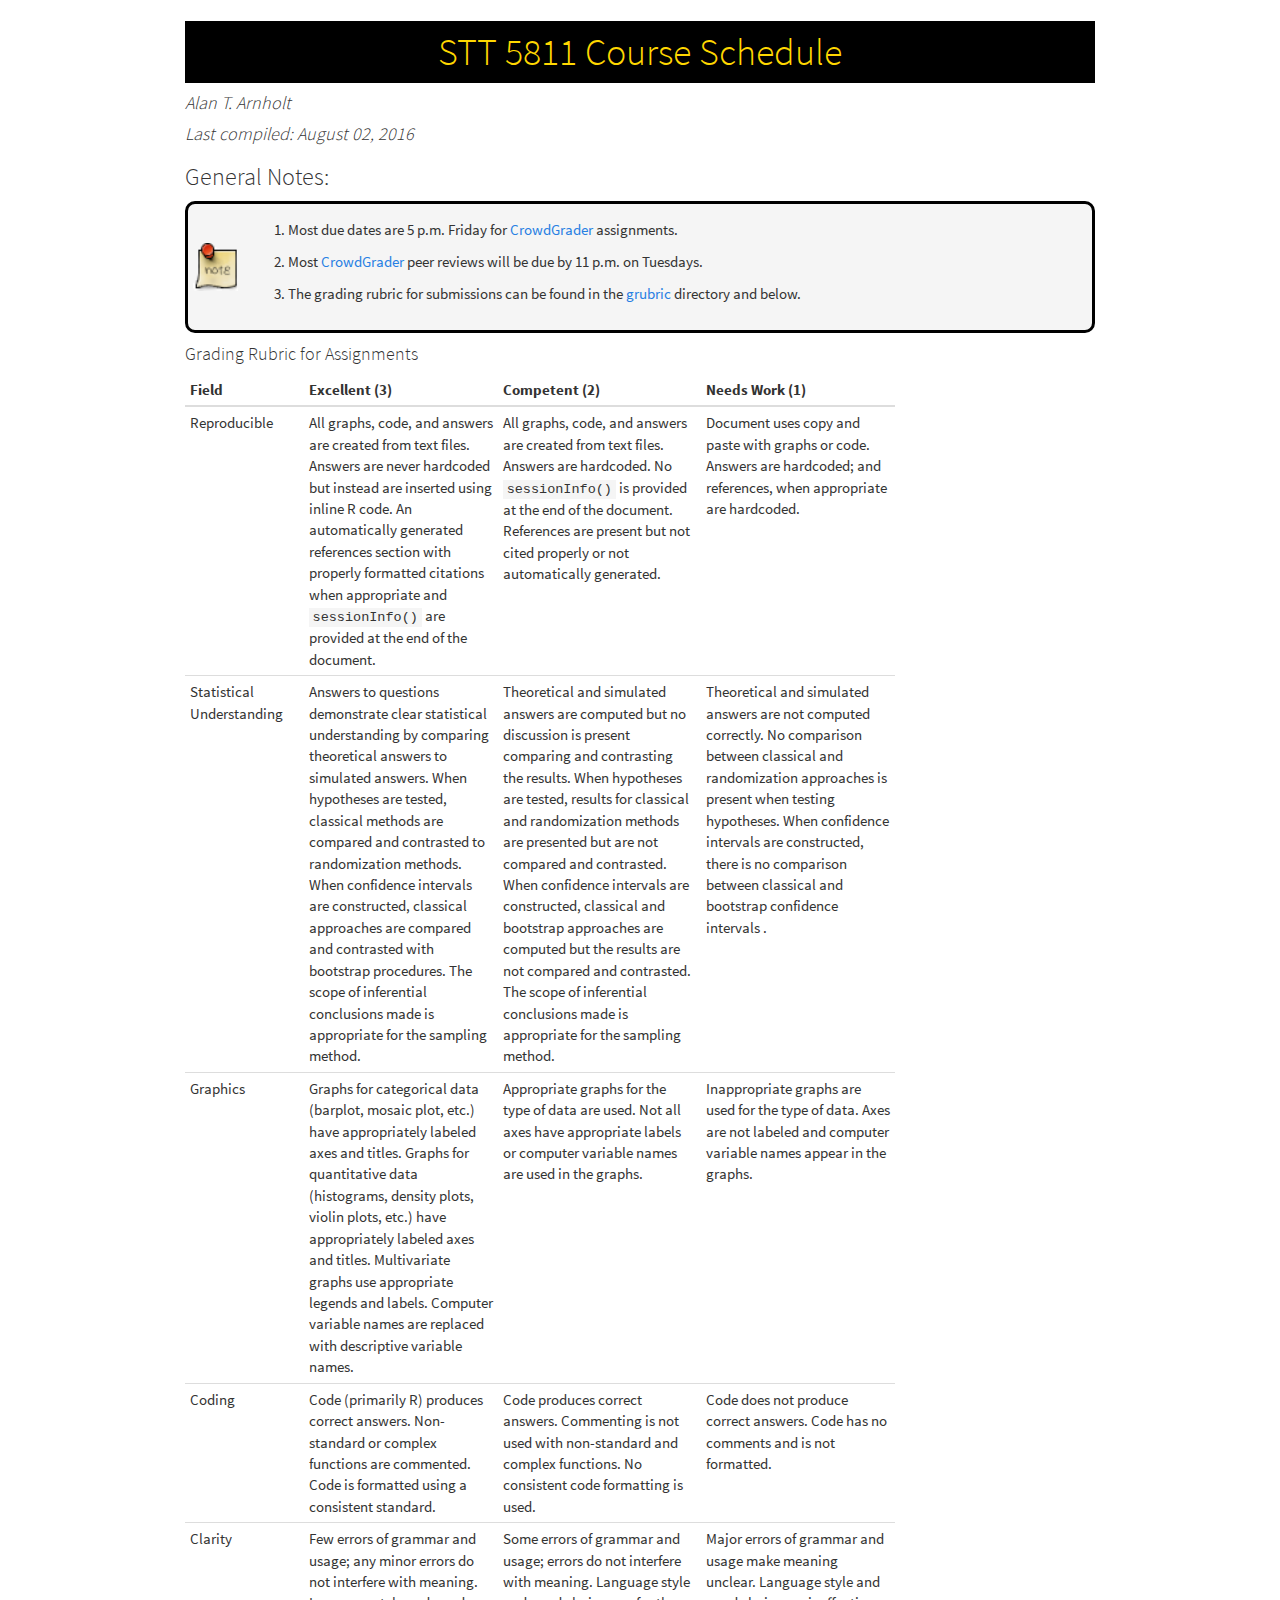
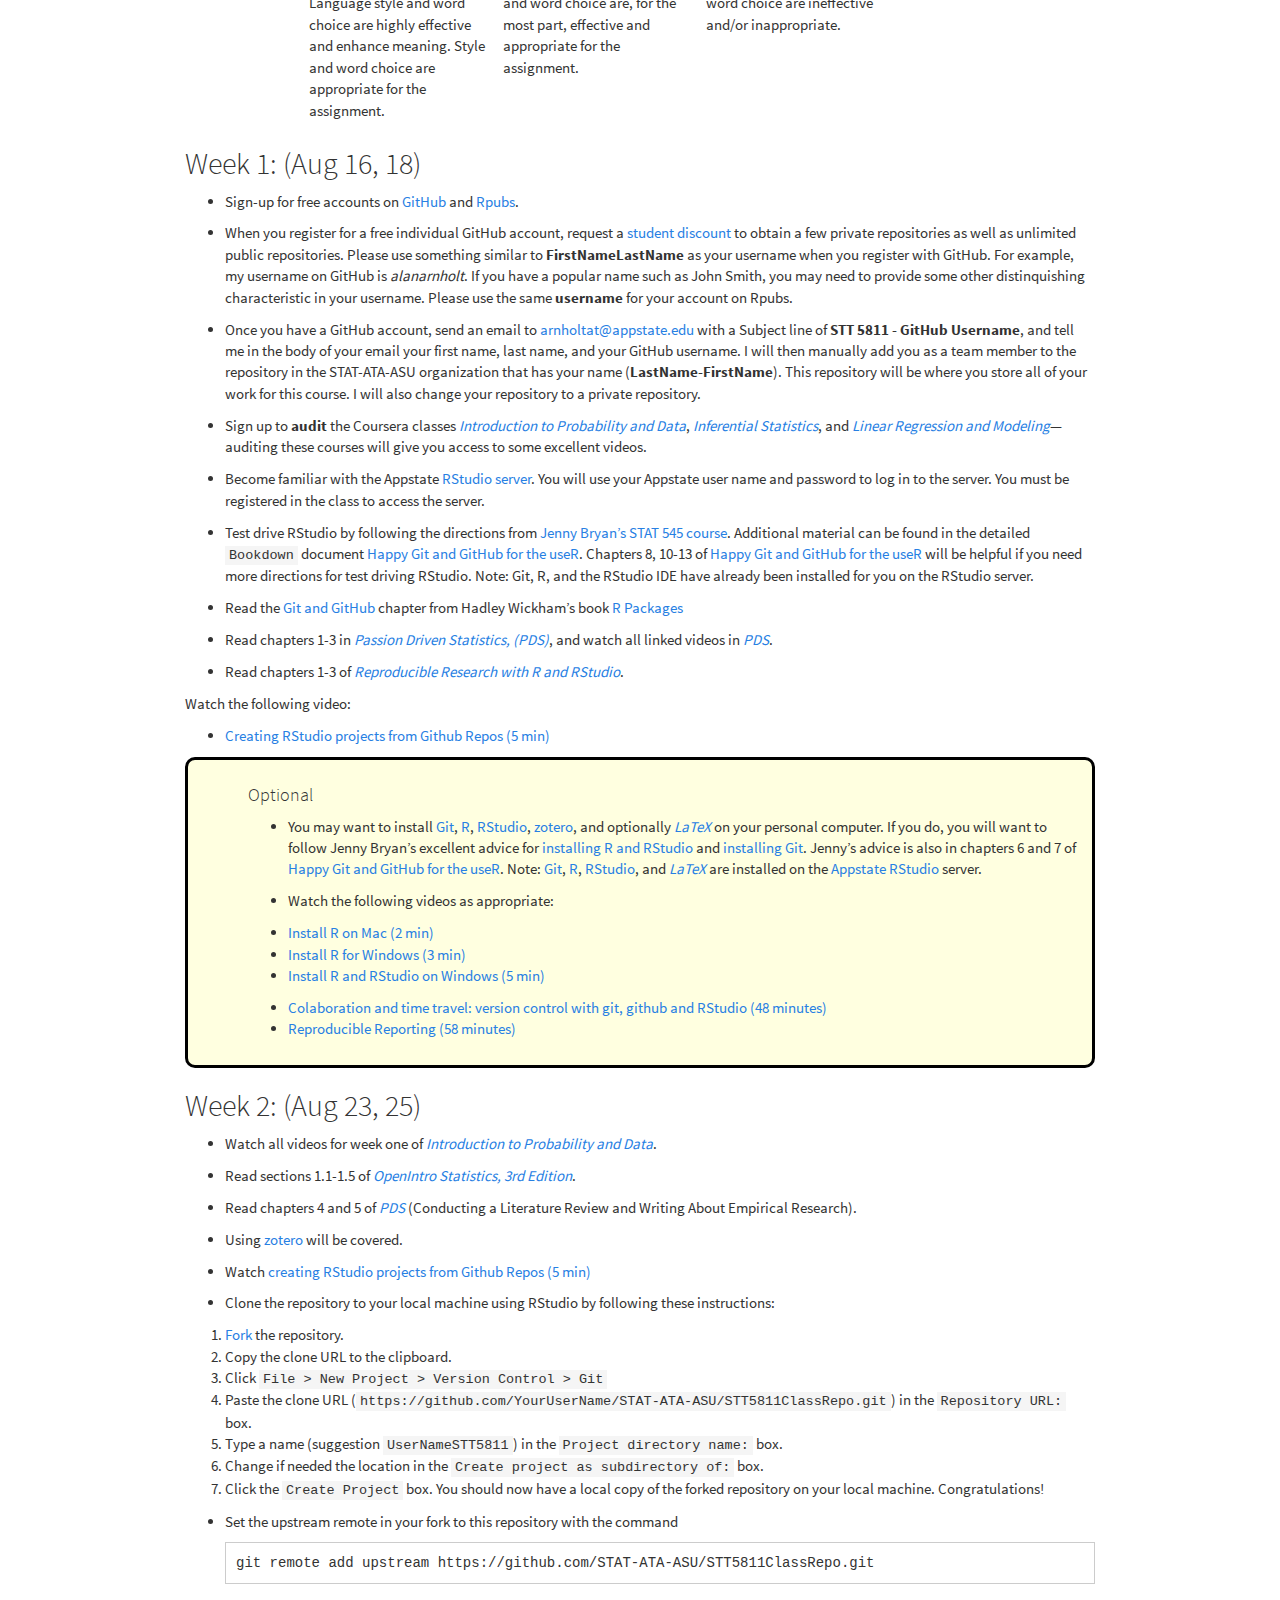
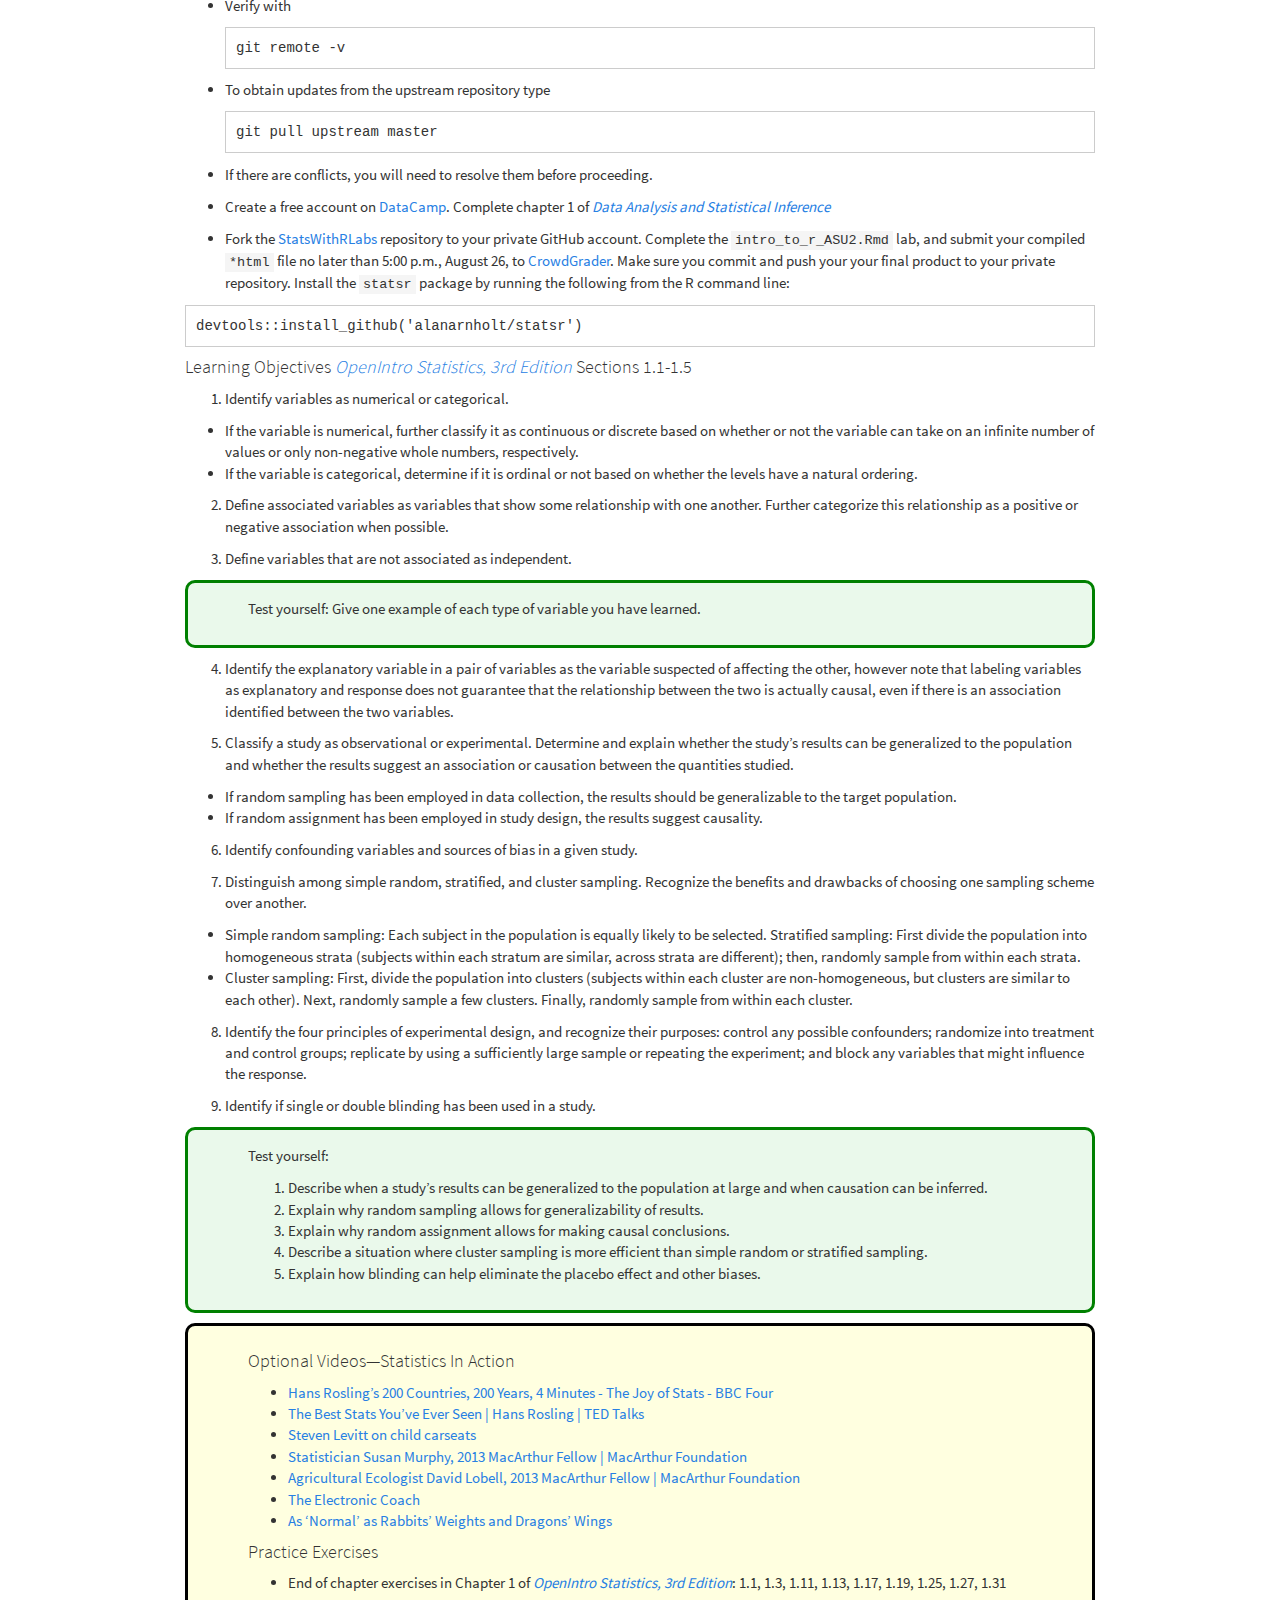
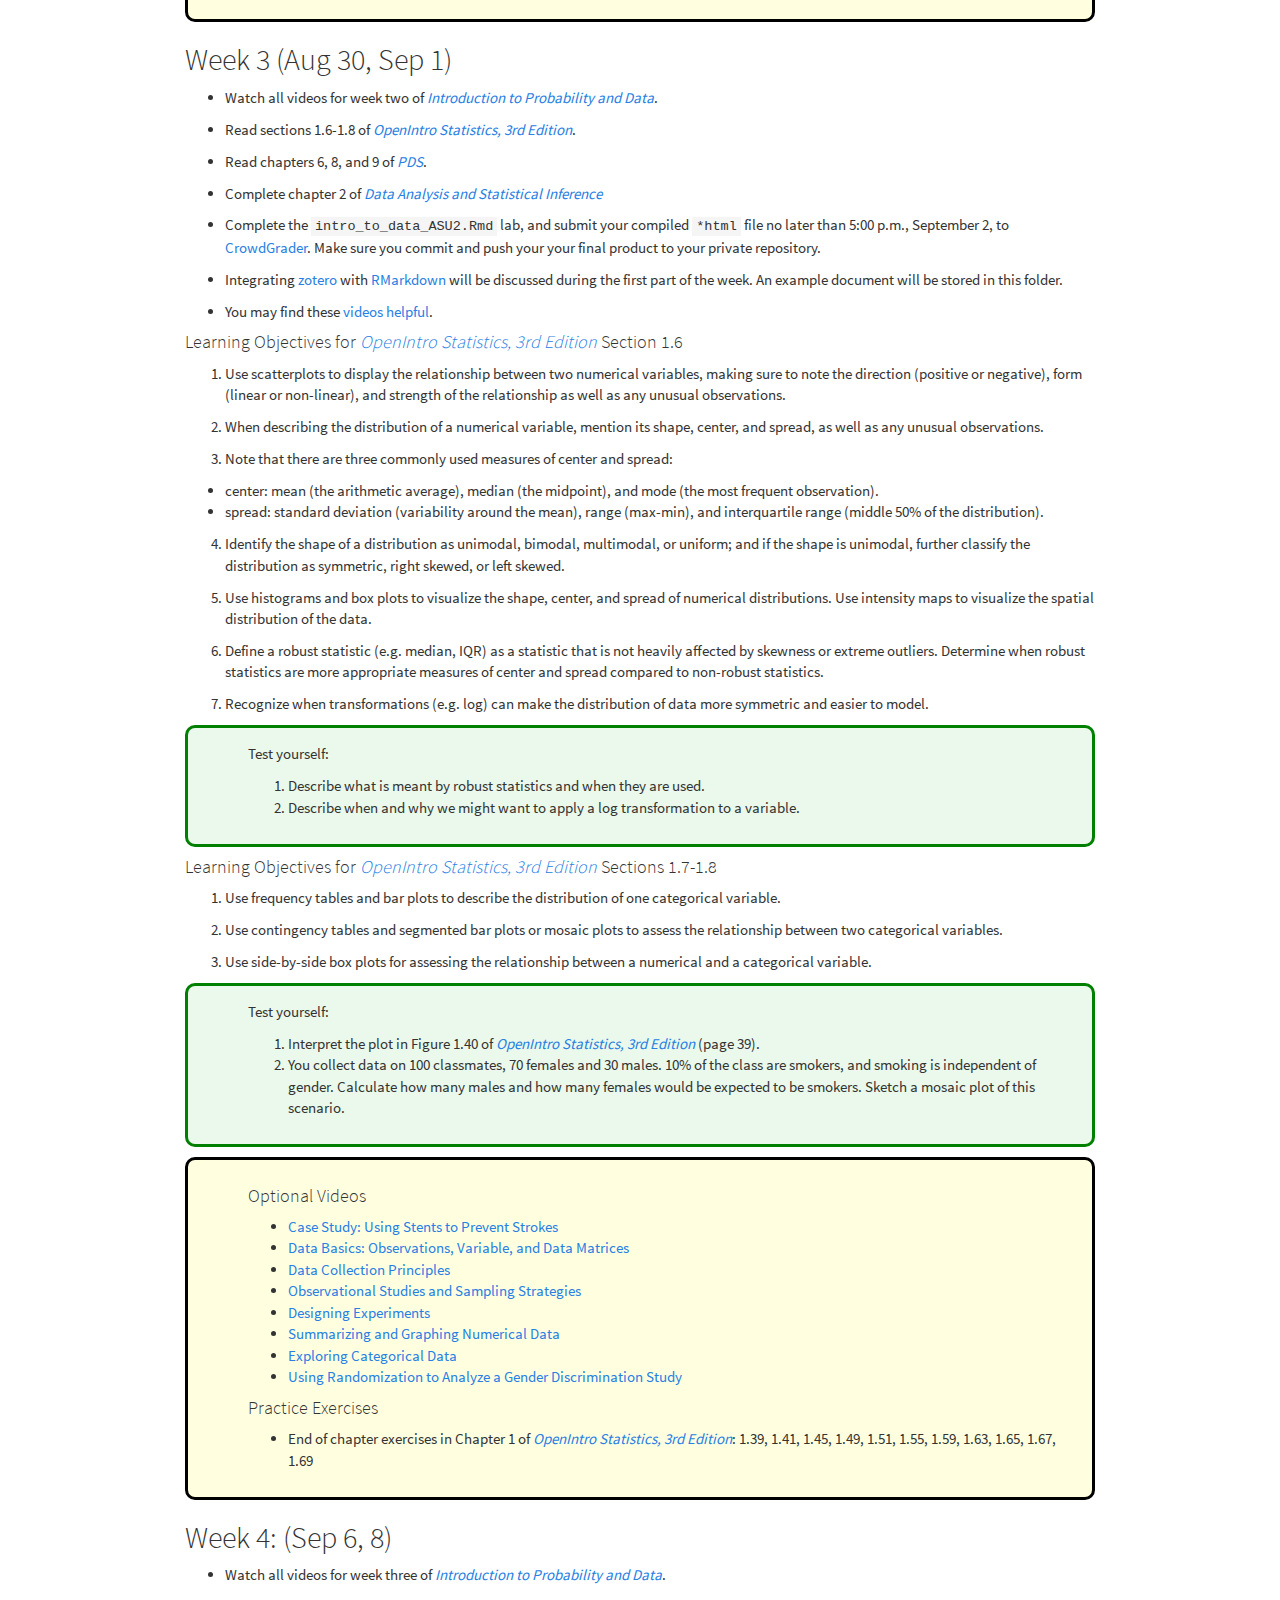
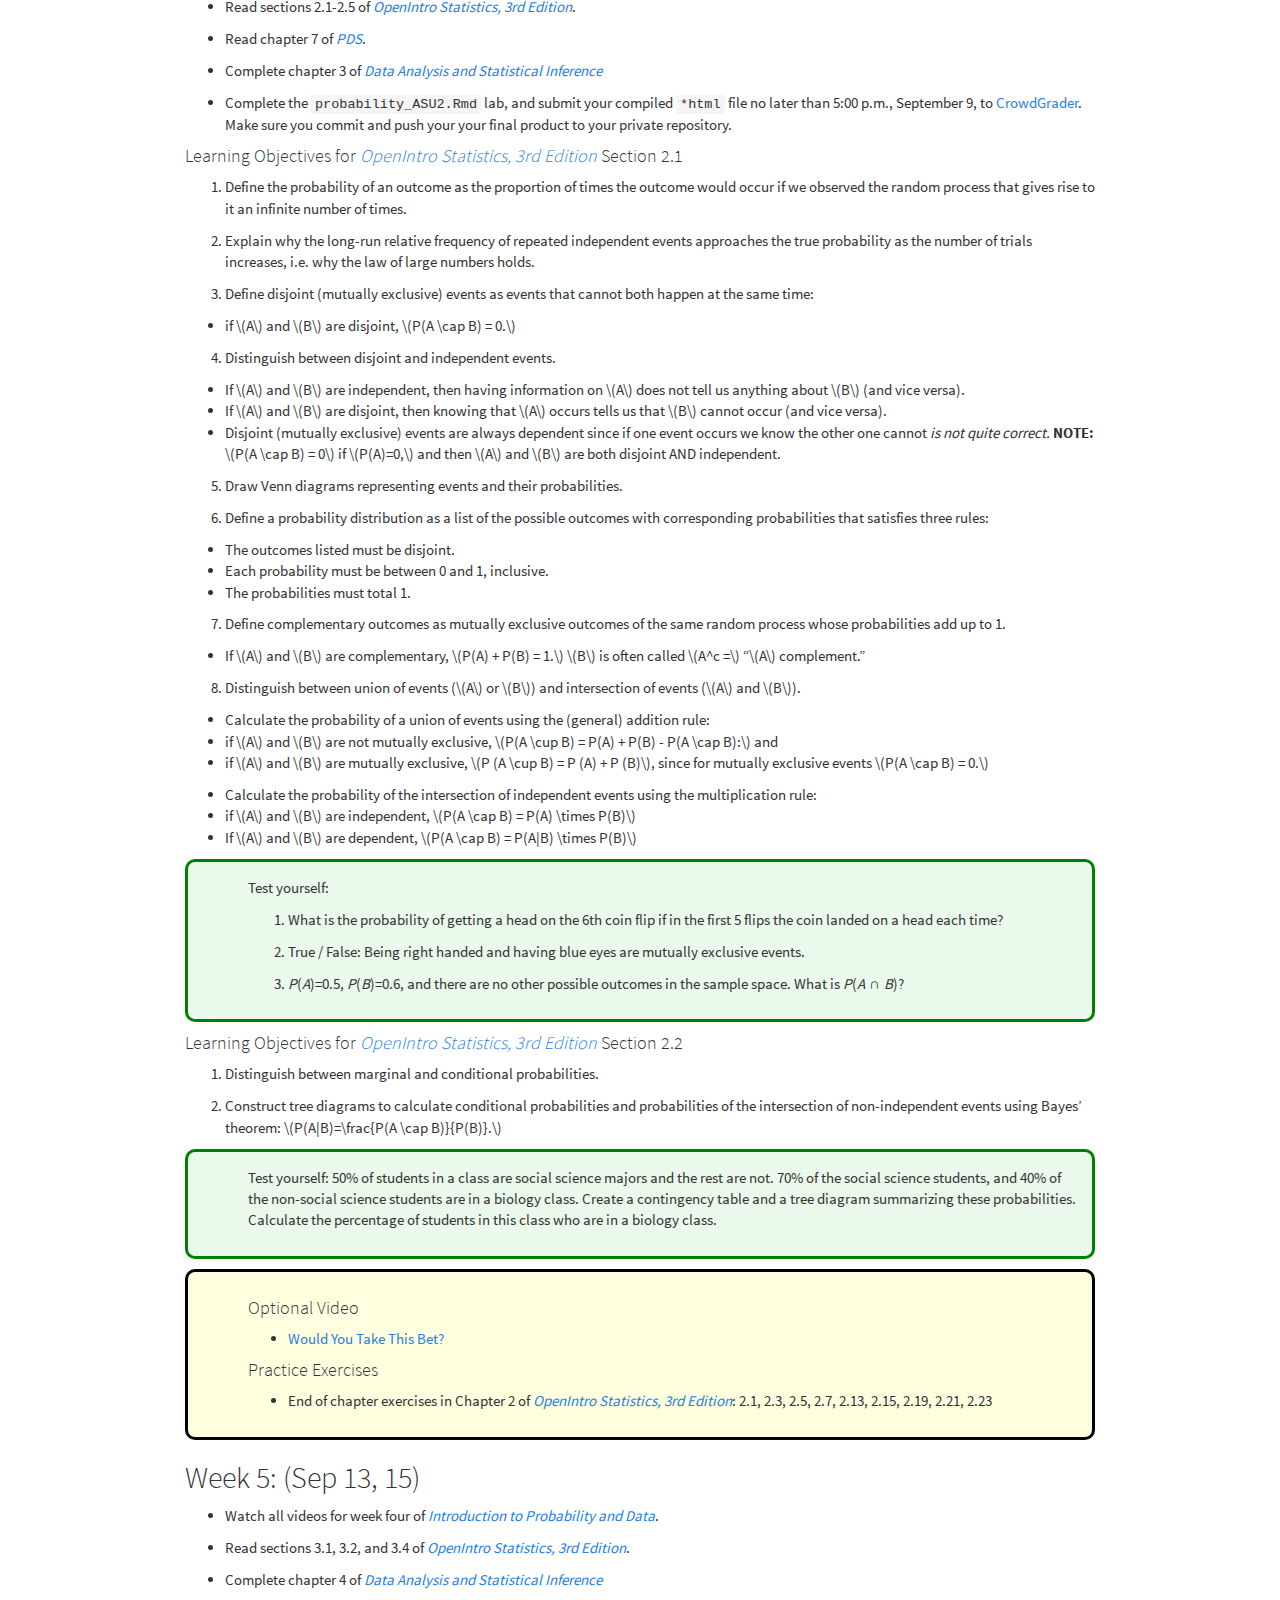
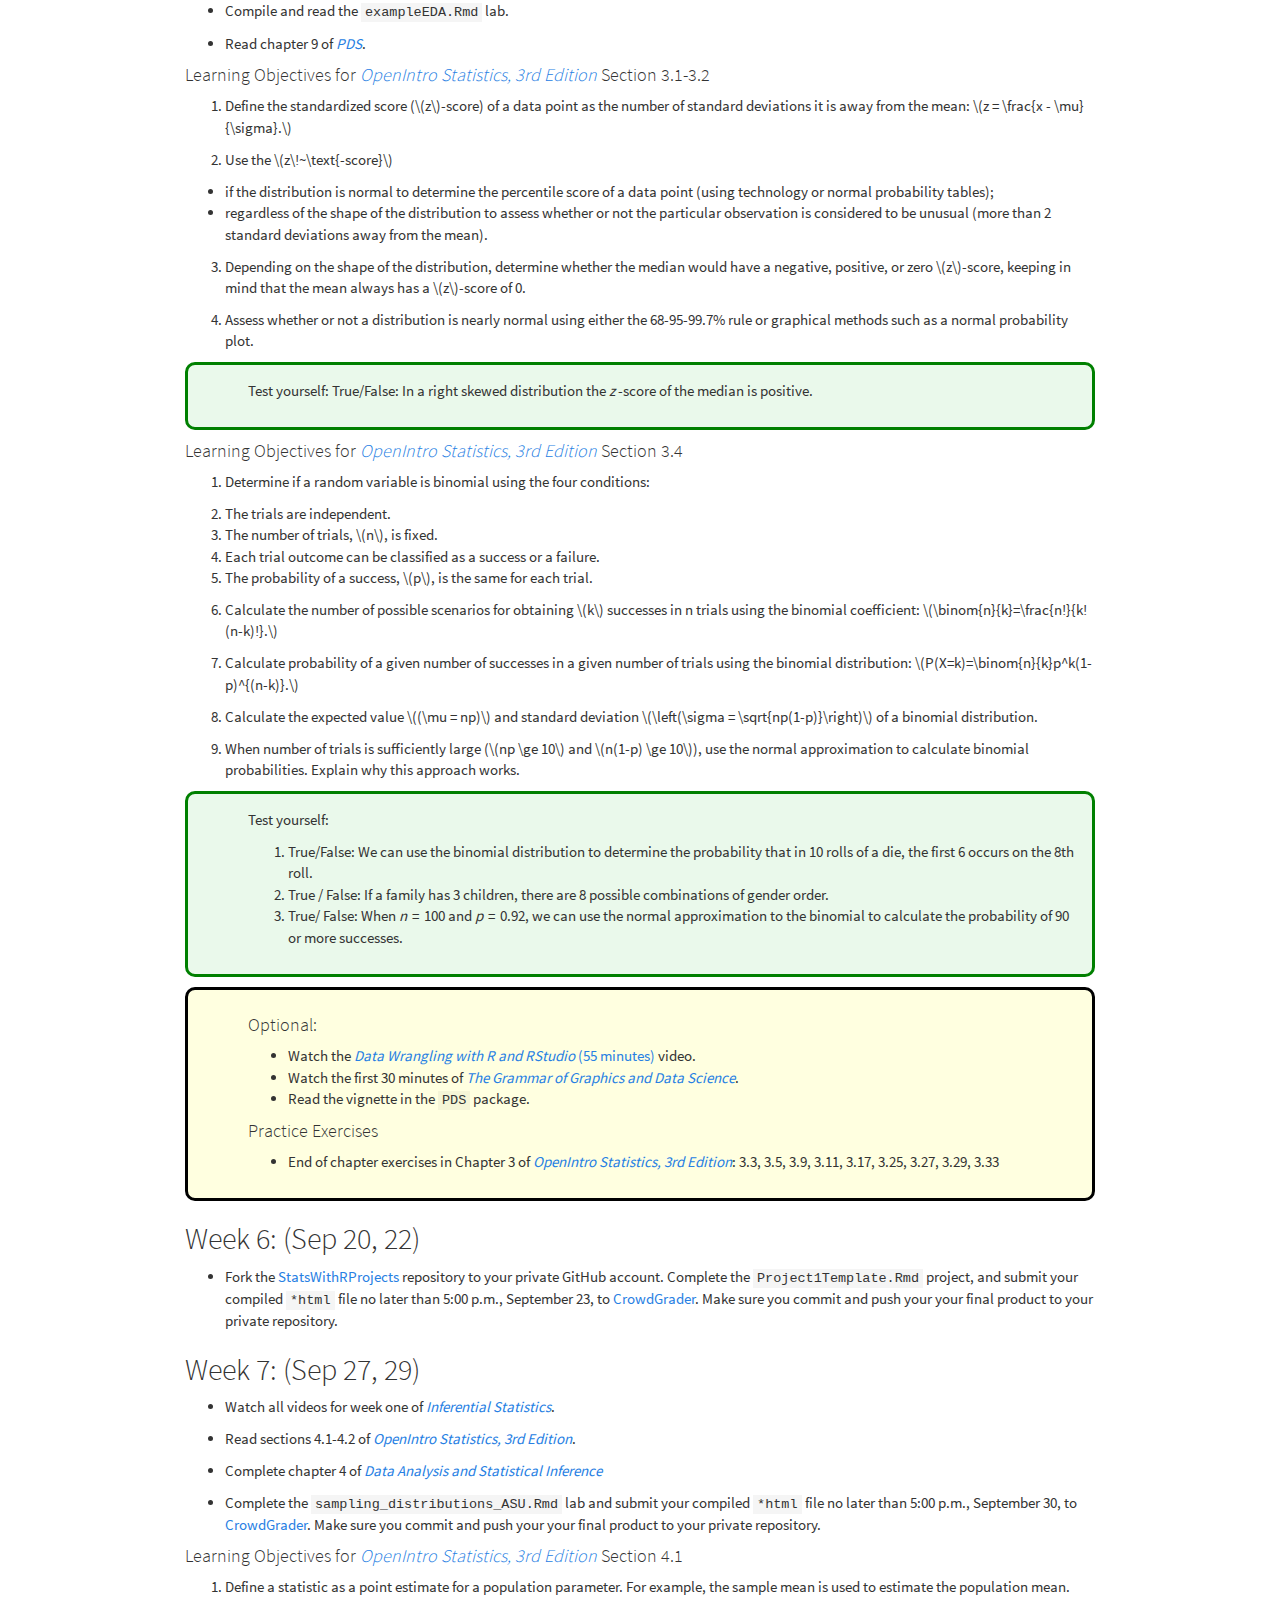
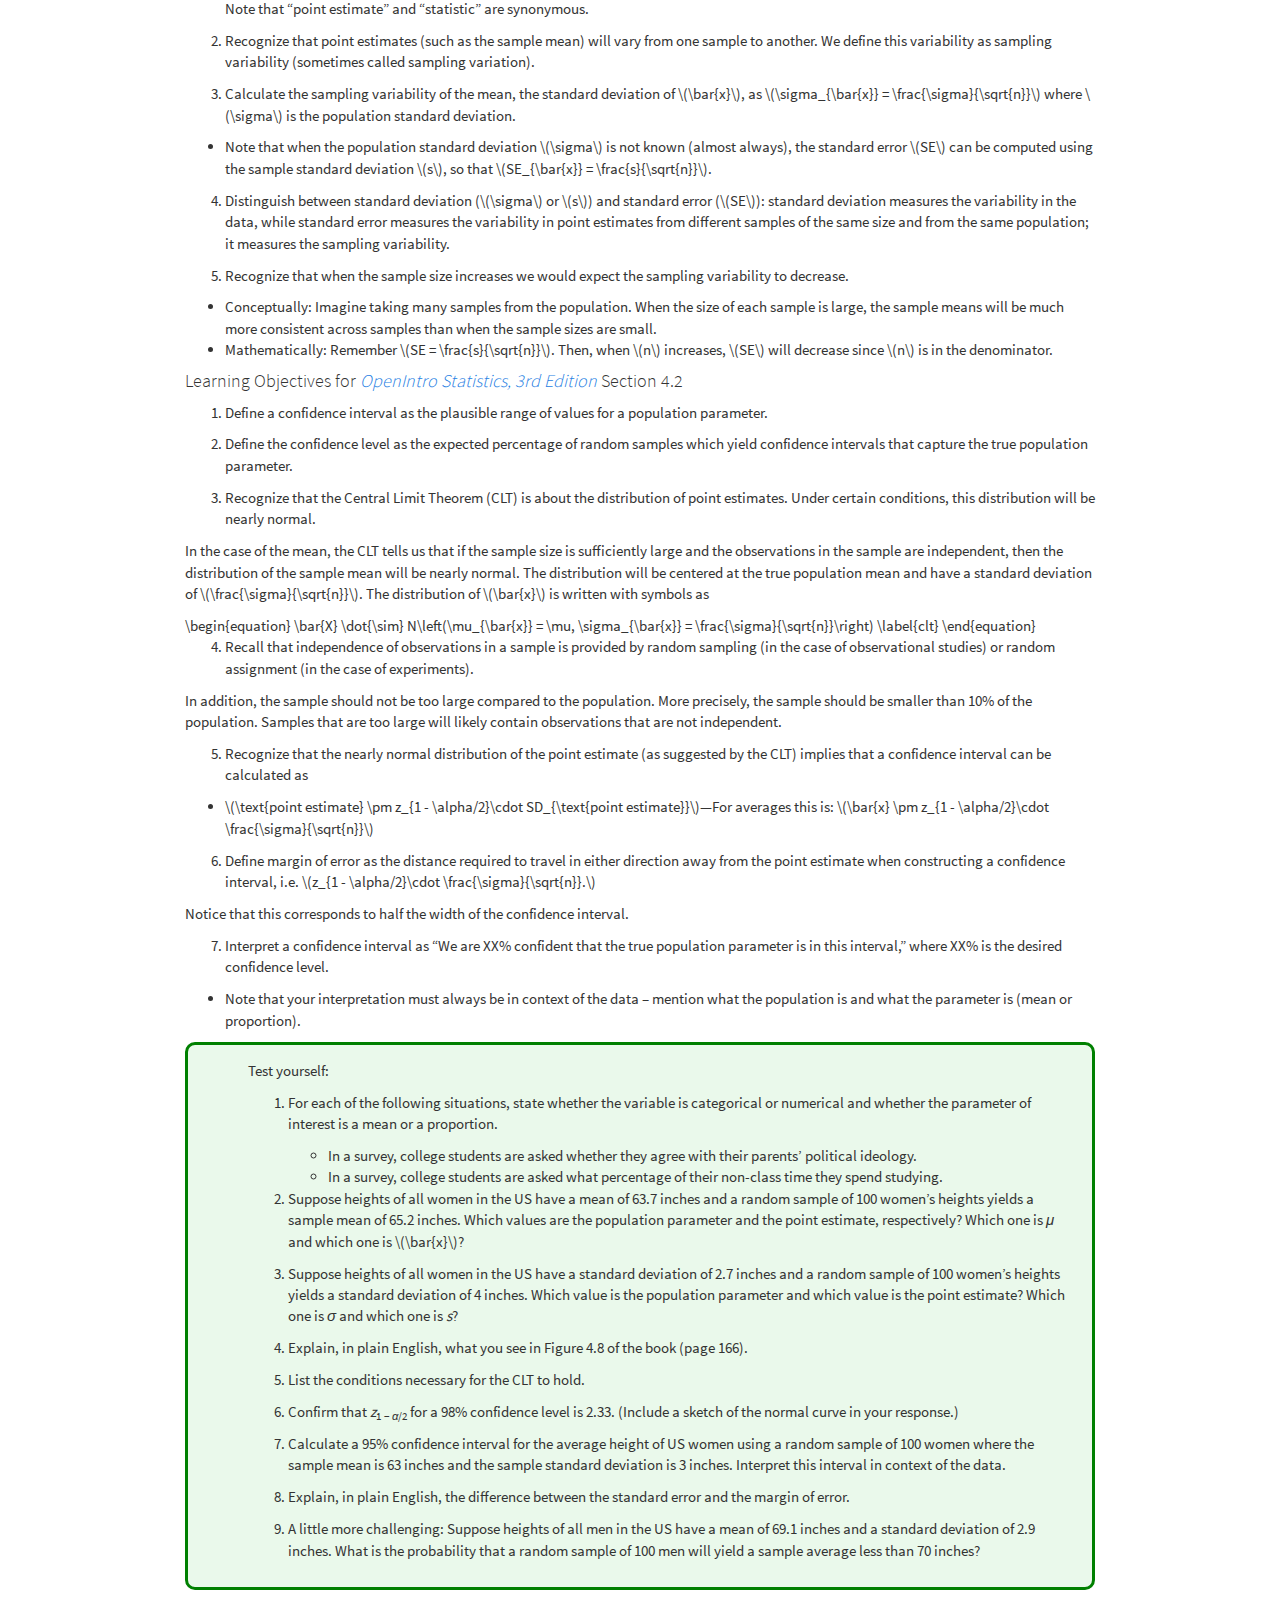
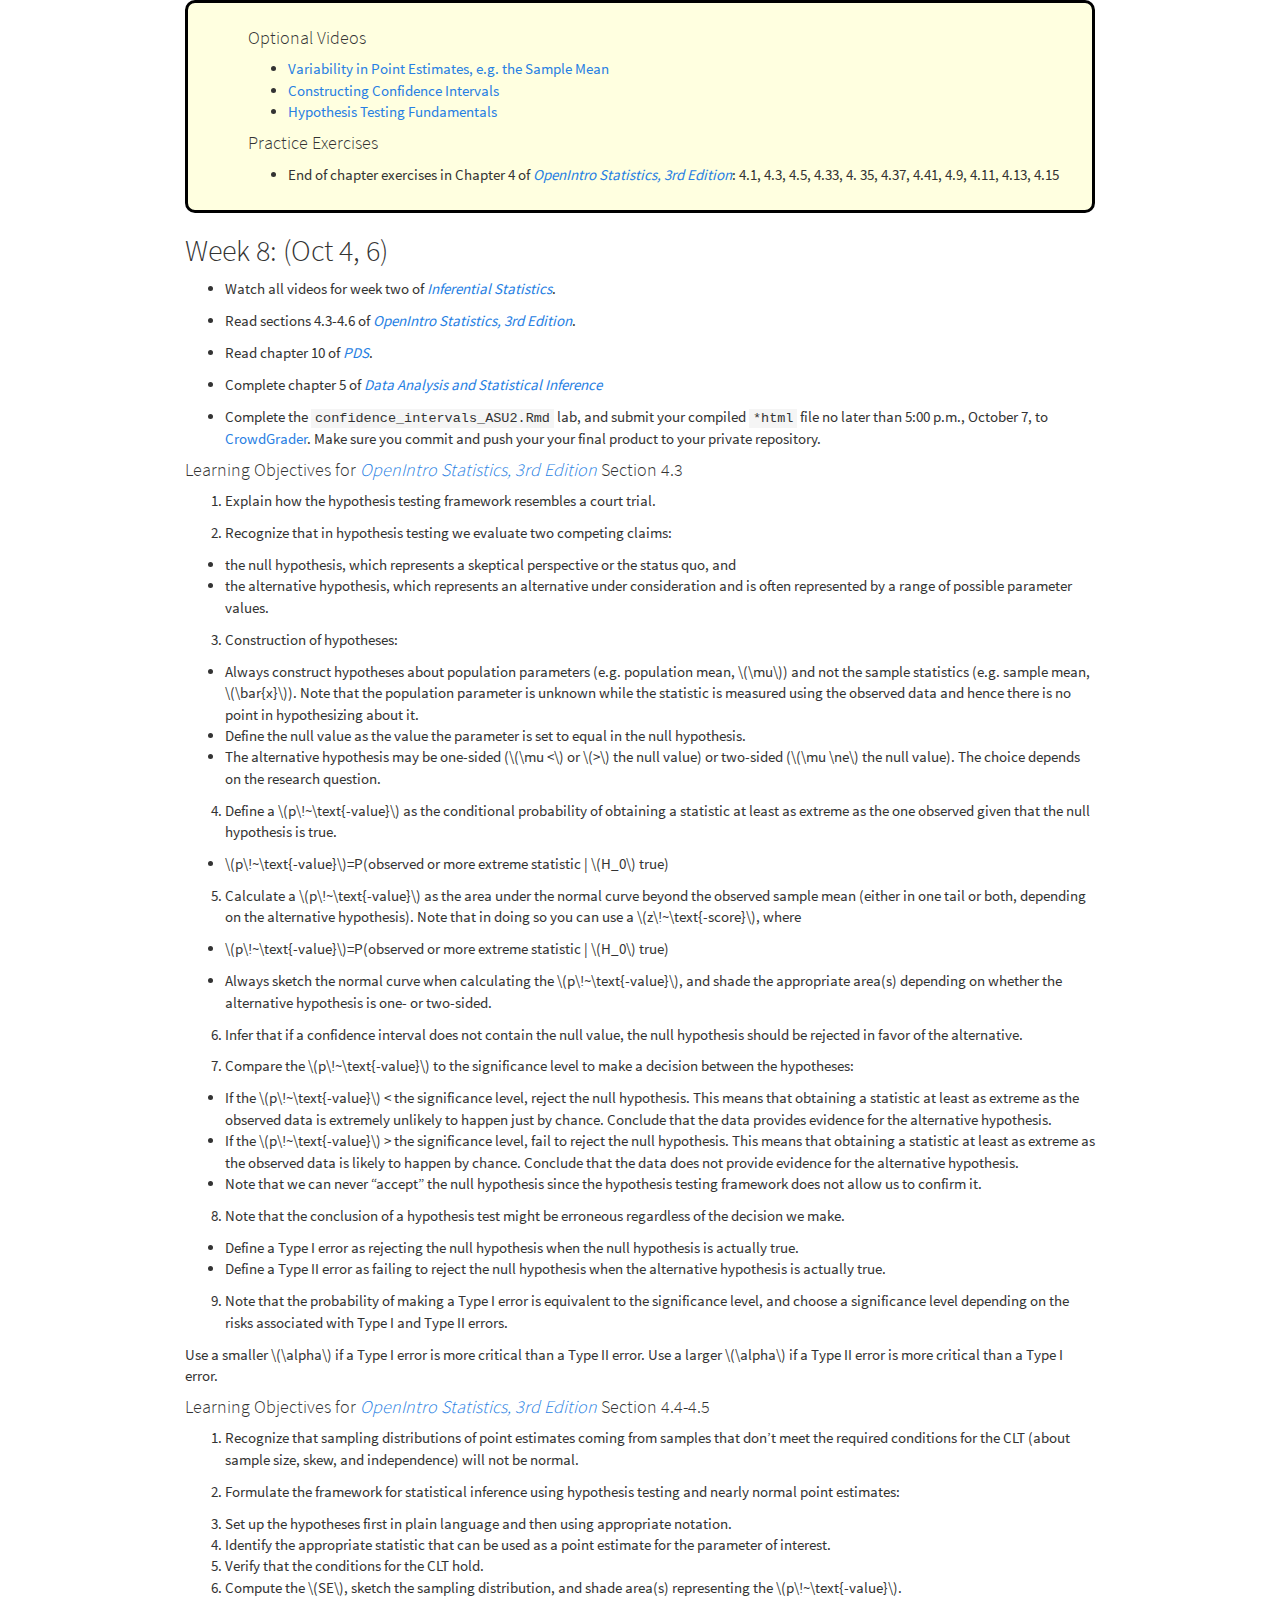
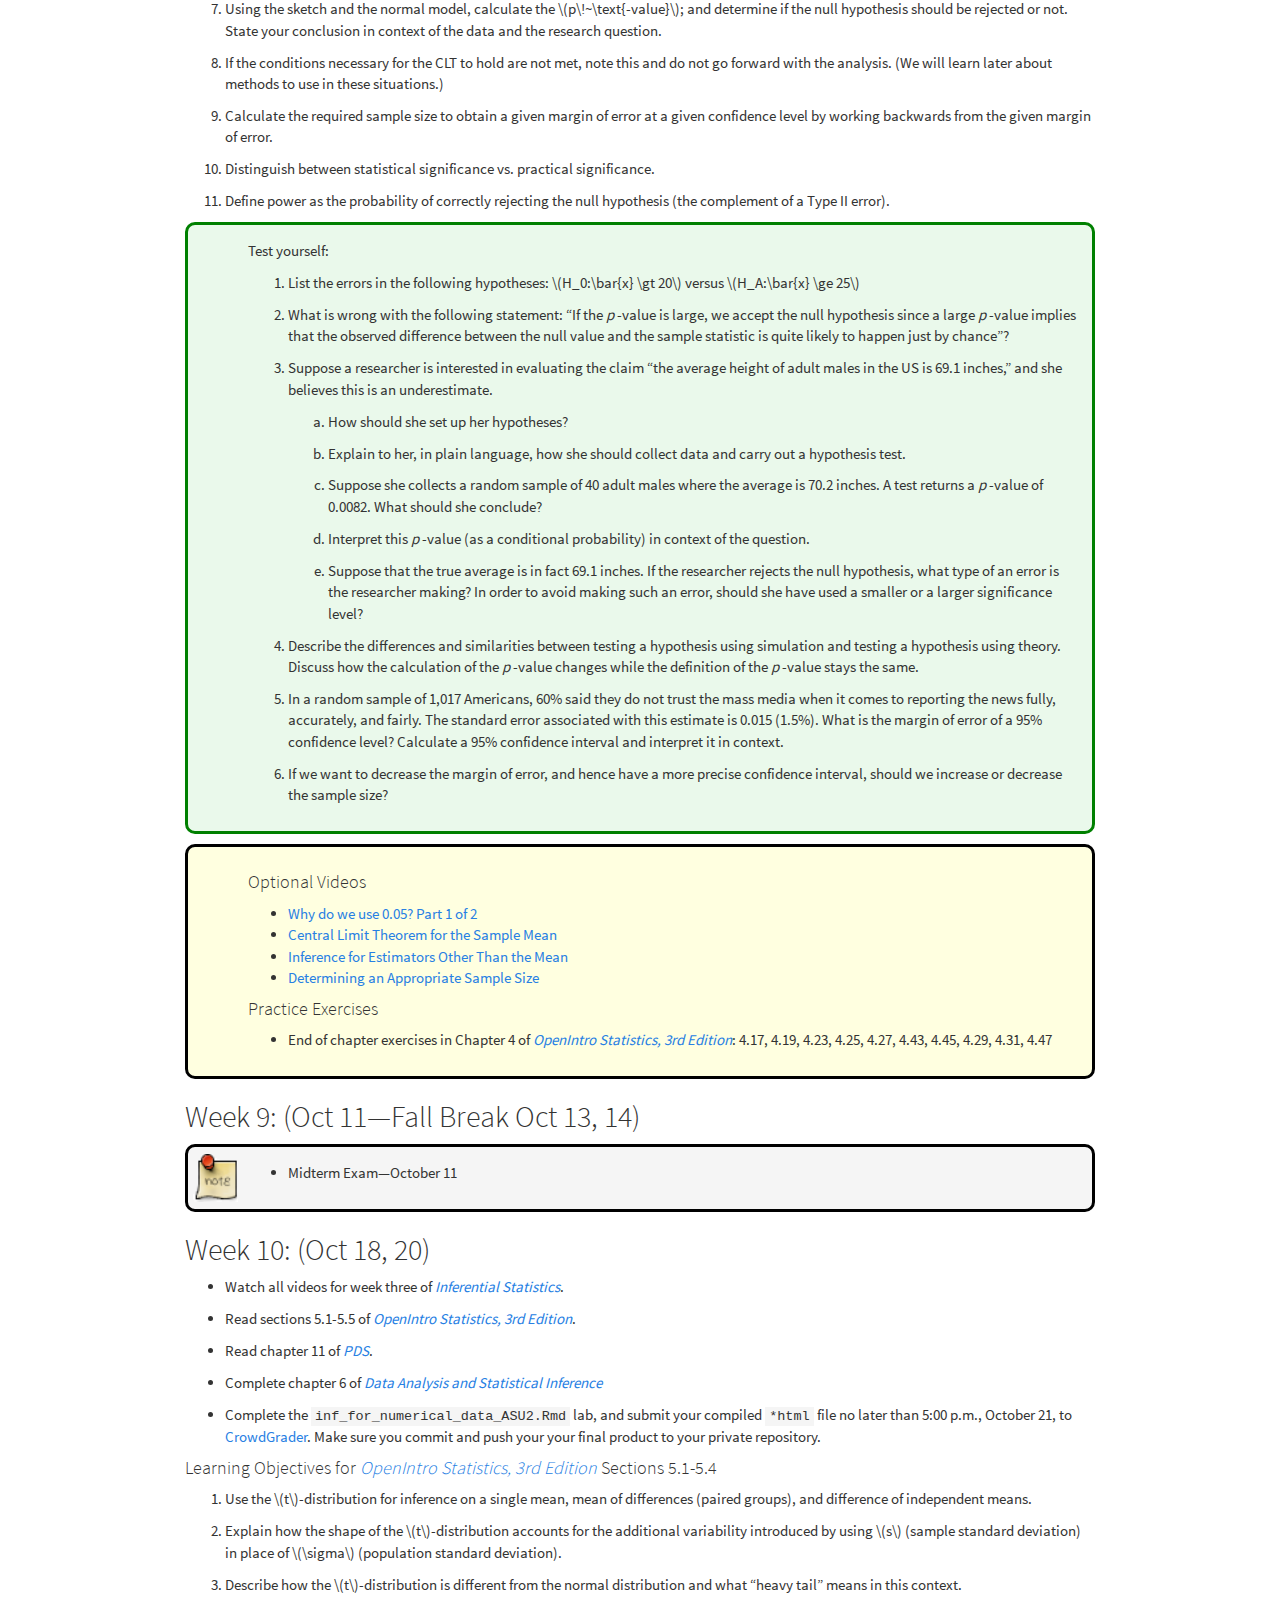
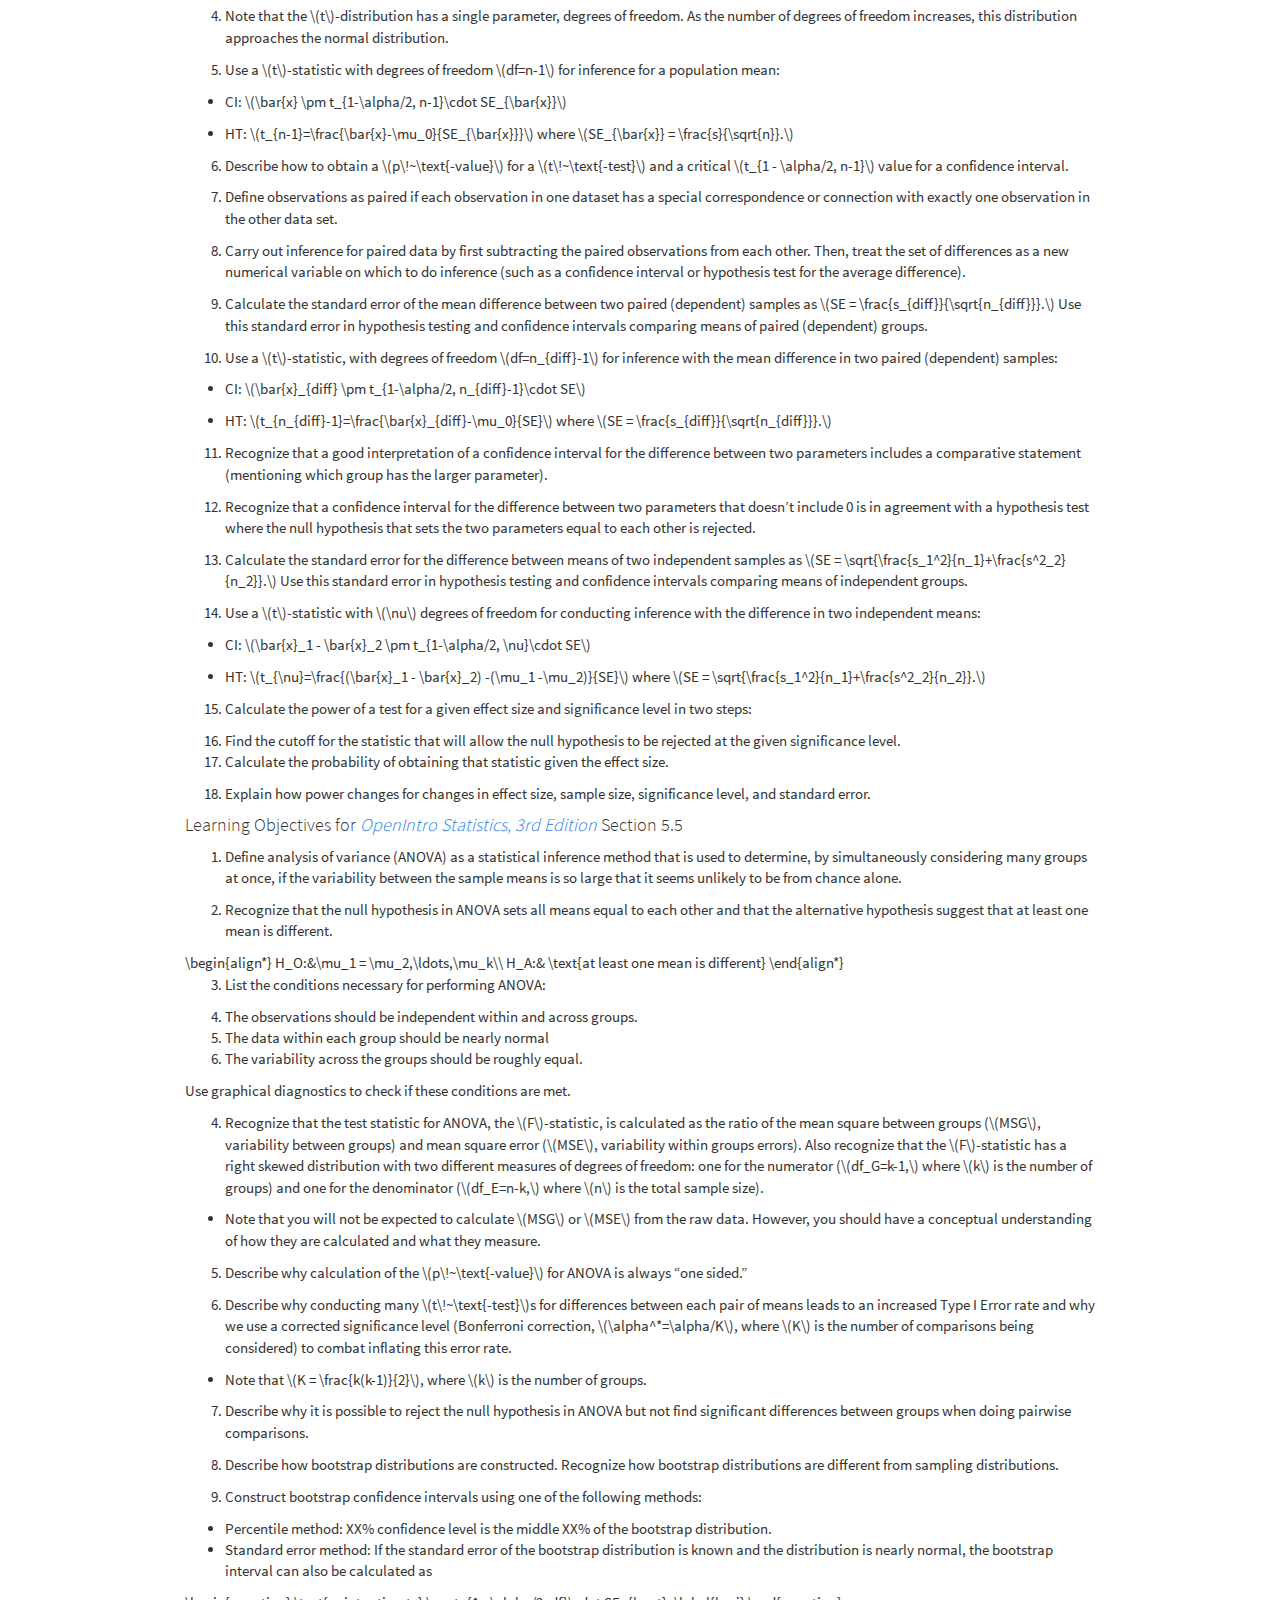
==== commit 1c066bea: "Merge branch 'gh-pages' of https://github.com/STAT-ATA-ASU/STT5811ClassRepo into gh-pages" ====
--- a/CoursePacing/GenericPacingFall16.html
+++ b/CoursePacing/GenericPacingFall16.html
@@ -9,20 +9,20 @@
 <meta name="generator" content="pandoc" />
 
 
-<meta name="author" content="Alan Arnholt" />
-
-
-<title>Tentative Course Schedule STT 5811</title>
+<meta name="author" content="Alan T. Arnholt" />
+
+
+<title>STT 5811 Course Schedule</title>
 
 <script src="[data-uri]"></script>
 <meta name="viewport" content="width=device-width, initial-scale=1" />
-<link href="data:text/css;charset=utf-8,html%7Bfont%2Dfamily%3Asans%2Dserif%3B%2Dwebkit%2Dtext%2Dsize%2Dadjust%3A100%25%3B%2Dms%2Dtext%2Dsize%2Dadjust%3A100%25%7Dbody%7Bmargin%3A0%7Darticle%2Caside%2Cdetails%2Cfigcaption%2Cfigure%2Cfooter%2Cheader%2Chgroup%2Cmain%2Cmenu%2Cnav%2Csection%2Csummary%7Bdisplay%3Ablock%7Daudio%2Ccanvas%2Cprogress%2Cvideo%7Bdisplay%3Ainline%2Dblock%3Bvertical%2Dalign%3Abaseline%7Daudio%3Anot%28%5Bcontrols%5D%29%7Bdisplay%3Anone%3Bheight%3A0%7D%5Bhidden%5D%2Ctemplate%7Bdisplay%3Anone%7Da%7Bbackground%2Dcolor%3Atransparent%7Da%3Aactive%2Ca%3Ahover%7Boutline%3A0%7Dabbr%5Btitle%5D%7Bborder%2Dbottom%3A1px%20dotted%7Db%2Cstrong%7Bfont%2Dweight%3A700%7Ddfn%7Bfont%2Dstyle%3Aitalic%7Dh1%7Bmargin%3A%2E67em%200%3Bfont%2Dsize%3A2em%7Dmark%7Bcolor%3A%23000%3Bbackground%3A%23ff0%7Dsmall%7Bfont%2Dsize%3A80%25%7Dsub%2Csup%7Bposition%3Arelative%3Bfont%2Dsize%3A75%25%3Bline%2Dheight%3A0%3Bvertical%2Dalign%3Abaseline%7Dsup%7Btop%3A%2D%2E5em%7Dsub%7Bbottom%3A%2D%2E25em%7Dimg%7Bborder%3A0%7Dsvg%3Anot%28%3Aroot%29%7Boverflow%3Ahidden%7Dfigure%7Bmargin%3A1em%2040px%7Dhr%7Bheight%3A0%3B%2Dwebkit%2Dbox%2Dsizing%3Acontent%2Dbox%3B%2Dmoz%2Dbox%2Dsizing%3Acontent%2Dbox%3Bbox%2Dsizing%3Acontent%2Dbox%7Dpre%7Boverflow%3Aauto%7Dcode%2Ckbd%2Cpre%2Csamp%7Bfont%2Dfamily%3Amonospace%2Cmonospace%3Bfont%2Dsize%3A1em%7Dbutton%2Cinput%2Coptgroup%2Cselect%2Ctextarea%7Bmargin%3A0%3Bfont%3Ainherit%3Bcolor%3Ainherit%7Dbutton%7Boverflow%3Avisible%7Dbutton%2Cselect%7Btext%2Dtransform%3Anone%7Dbutton%2Chtml%20input%5Btype%3Dbutton%5D%2Cinput%5Btype%3Dreset%5D%2Cinput%5Btype%3Dsubmit%5D%7B%2Dwebkit%2Dappearance%3Abutton%3Bcursor%3Apointer%7Dbutton%5Bdisabled%5D%2Chtml%20input%5Bdisabled%5D%7Bcursor%3Adefault%7Dbutton%3A%3A%2Dmoz%2Dfocus%2Dinner%2Cinput%3A%3A%2Dmoz%2Dfocus%2Dinner%7Bpadding%3A0%3Bborder%3A0%7Dinput%7Bline%2Dheight%3Anormal%7Dinput%5Btype%3Dcheckbox%5D%2Cinput%5Btype%3Dradio%5D%7B%2Dwebkit%2Dbox%2Dsizing%3Aborder%2Dbox%3B%2Dmoz%2Dbox%2Dsizing%3Aborder%2Dbox%3Bbox%2Dsizing%3Aborder%2Dbox%3Bpadding%3A0%7Dinput%5Btype%3Dnumber%5D%3A%3A%2Dwebkit%2Dinner%2Dspin%2Dbutton%2Cinput%5Btype%3Dnumber%5D%3A%3A%2Dwebkit%2Douter%2Dspin%2Dbutton%7Bheight%3Aauto%7Dinput%5Btype%3Dsearch%5D%7B%2Dwebkit%2Dbox%2Dsizing%3Acontent%2Dbox%3B%2Dmoz%2Dbox%2Dsizing%3Acontent%2Dbox%3Bbox%2Dsizing%3Acontent%2Dbox%3B%2Dwebkit%2Dappearance%3Atextfield%7Dinput%5Btype%3Dsearch%5D%3A%3A%2Dwebkit%2Dsearch%2Dcancel%2Dbutton%2Cinput%5Btype%3Dsearch%5D%3A%3A%2Dwebkit%2Dsearch%2Ddecoration%7B%2Dwebkit%2Dappearance%3Anone%7Dfieldset%7Bpadding%3A%2E35em%20%2E625em%20%2E75em%3Bmargin%3A0%202px%3Bborder%3A1px%20solid%20silver%7Dlegend%7Bpadding%3A0%3Bborder%3A0%7Dtextarea%7Boverflow%3Aauto%7Doptgroup%7Bfont%2Dweight%3A700%7Dtable%7Bborder%2Dspacing%3A0%3Bborder%2Dcollapse%3Acollapse%7Dtd%2Cth%7Bpadding%3A0%7D%40media%20print%7B%2A%2C%3Aafter%2C%3Abefore%7Bcolor%3A%23000%21important%3Btext%2Dshadow%3Anone%21important%3Bbackground%3A0%200%21important%3B%2Dwebkit%2Dbox%2Dshadow%3Anone%21important%3Bbox%2Dshadow%3Anone%21important%7Da%2Ca%3Avisited%7Btext%2Ddecoration%3Aunderline%7Da%5Bhref%5D%3Aafter%7Bcontent%3A%22%20%28%22%20attr%28href%29%20%22%29%22%7Dabbr%5Btitle%5D%3Aafter%7Bcontent%3A%22%20%28%22%20attr%28title%29%20%22%29%22%7Da%5Bhref%5E%3D%22javascript%3A%22%5D%3Aafter%2Ca%5Bhref%5E%3D%22%23%22%5D%3Aafter%7Bcontent%3A%22%22%7Dblockquote%2Cpre%7Bborder%3A1px%20solid%20%23999%3Bpage%2Dbreak%2Dinside%3Aavoid%7Dthead%7Bdisplay%3Atable%2Dheader%2Dgroup%7Dimg%2Ctr%7Bpage%2Dbreak%2Dinside%3Aavoid%7Dimg%7Bmax%2Dwidth%3A100%25%21important%7Dh2%2Ch3%2Cp%7Borphans%3A3%3Bwidows%3A3%7Dh2%2Ch3%7Bpage%2Dbreak%2Dafter%3Aavoid%7D%2Enavbar%7Bdisplay%3Anone%7D%2Ebtn%3E%2Ecaret%2C%2Edropup%3E%2Ebtn%3E%2Ecaret%7Bborder%2Dtop%2Dcolor%3A%23000%21important%7D%2Elabel%7Bborder%3A1px%20solid%20%23000%7D%2Etable%7Bborder%2Dcollapse%3Acollapse%21important%7D%2Etable%20td%2C%2Etable%20th%7Bbackground%2Dcolor%3A%23fff%21important%7D%2Etable%2Dbordered%20td%2C%2Etable%2Dbordered%20th%7Bborder%3A1px%20solid%20%23ddd%21important%7D%7D%40font%2Dface%7Bfont%2Dfamily%3A%27Glyphicons%20Halflings%27%3Bsrc%3Aurl%28data%3Aapplication%2Fvnd%2Ems%2Dfontobject%3Bbase64%2Cn04AAEFNAAACAAIABAAAAAAABQAAAAAAAAABAJABAAAEAExQAAAAAAAAAAIAAAAAAAAAAAEAAAAAAAAAJxJ%[base64]%2FSEdmjKHUbyow8ATBE40IvWA3vTu8LiABDQ%2BpexwUMcm1SMnNryctQSiI1K5ZnbOlXKmnVV5YvRe6RnNMFNCOs1KNVpn6yZhCJkRtVRNzEufeIq7HgSrcx4S8h%2Fv4vnrrKc6oCNxmSk2uKlZQHBii6iKFoH0746ThvkO1kJHlxjrkxs%2BLWORaDQBEtiYJIR5IB9Bi1UyL4Rmr0BNigNkMzlKQmnofBHviqVzUxwdMb3NdCn69hy%2BpRYVKGVS%2F1tnsqv4LL7wCCPZZAZPT4aCShHjHJVNuXbmMrY5LeQaGnvAkXlVrJgKRAUdFjrWEah9XebPeQMj7KS7DIBAFt8ycgC5PLGUOHSE3ErGZCiViNLL5ZARfywnCoZaKQCu6NuFX42AEeKtKUGnr%2FCm2Cy8tpFhBPMW5Fxi4Qm4TkDWh4IWFDClhU2hRWosUWqcKLlgyXB%2BlSHaWaHiWlBAR8SeSgSPCQxdVQgzUixWKSTrIQEbU94viDctkvX%2BVSjJuUmV8L4CXShI11esnp0pjWNZIyxKHS4wVQ2ime1P4RnhvGw0aDN1OLAXGERsB7buFpFGGBAre4QEQR0HOIO5oYH305G%2BKspT%2FFupEGGafCCwxSe6ZUa%2B073rXHnNdVXE6eWvibUS27XtRzkH838mYLMBmYysZTM0EM3A1fbpCBYFccN1B%2FEnCYu%2FTgCGmr7bMh8GfYL%2BBfcLvB0gRagC09w9elfldaIy%2FhNCBLRgBgtCC7jAF63wLSMAfbfAlEggYU0bUA7ACCJmTDpEmJtI78w4%2FBO7dN7JR7J7ZvbYaUbaILSQsRBiF3HGk5fEg6p9unwLvn98r%2BvnsV%2B372uf1xBLq4qU%2F45fTuqaAP%2BpssmCCCTF0mhEow8ZXZOS8D7Q85JsxZ%2BAzok7B7O%2Ff6J8AzYBySZQB%2FQHYUSA%2BEeQhEWiS6AIQzgcsDiER4MjgMBAWDV4AgQ3g1eBgIdweCQmCjJEMkJ%2BPKRWyFHHmg1Wi%2F6xzUgA0LREoKJChwnQa9B%2B5RQZRB3IlBlkAnxyQNaANwHMowzlYSMCBgnbpzvqpl0iTJNCQidDI9ZrSYNIRBhHtUa5YHMHxyGEik9hDE0AKj72AbTCaxtHPUaKZdAZSnQTyjGqGLsmBStCejApUhg4uBMU6mATujEl%2BKdDPbI6Ag4vLr%2BhjY6lbjBeoLKnZl0UZgRX8gTySOeynZVz1wOq7e1hFGYIq%2BMhrGxDLak0PrwYzSXtcuyhXEhwOYofiW%2BEcI%2Fjw8P6IY6ed%2BetAbuqKp5QIapT77LnAe505lMuqL79a0ut4rWexzFttsOsLDy7zvtQzcq3U1qabe7tB0wHWVXji%2BzDbo8x8HyIRUbXnwUcklFv51fvTymiV%2BMXLSmGH9d9%2BaXpD5X6lao41anWGig7IwIdnoBY2ht%2FpO9mClLo4NdXHAsefqWUKlXJkbqPOFhMoR4aiA1BXqhRNbB2Xwi%2B7u%2FjpAoOpKJ0UX24EsrzMfHXViakCNcKjBxuQX8BO0ZqjJ3xXzf%2B61t2VXOSgJ8xu65QKgtN6FibPmPYsXbJRHHqbgATcSZxBqGiDiU4NNNsYBsKD0MIP%2FOfKnlk%2FLkaid%[base64]%2FgFtuW0wR4cgd%2BZKesSV7QkNE2kw6AV4hoIuC02LGmTomyf8PiO6CZzOTLTPQ%2BHW06H%2Btx%2BbQ8LmDYg1pTFrp2oJXgkZTyeRJZM0C8aE2LpFrNVDuhARsN543%2FFV6klQ6Tv1OoZGXLv0igKrl%2FCmJxRmX7JJbJ998VSIPQRyDBICzl4JJlYHbdql30NvYcOuZ7a10uWRrgoieOdgIm4rlq6vNOQBuqESLbXG5lzdJGHw2m0sDYmODXbYGTfSTGRKpssTO95fothJCjUGQgEL4yKoGAF%2F0SrpUDNn8CBgBcSDQByAeNkCXp4S4Ro2Xh4OeaGRgR66PVOsU8bc6TR5%[base64]%2F1SgRCJ1dk4UdBT7OoyuNgLs0oCd8RnrEIb6QdMxT2QjD4zMrJkfgx5aDMcA4orsTtKCqWb%2FVeyceqa5OGSmB28YwH4rFbkQaLoUN8OQQYnD3w2eXpI4ScQfbCUZiJ4yMOIKLyyTc7BQ4uXUw6Ee6%2FxM%2B4Y67ngNBknxIPwuppgIhFcwJyr6EIj%2BLzNj%2FmfR2vhhRlx0BILZoAYruF0caWQ7YxO66UmeguDREAFHYuC7HJviRgVO6ruJH59h%2FC%2FPkgSle8xNzZJULLWq9JMDTE2fjGE146a1Us6PZDGYle6ldWRqn%2FpdpgHKNGrGIdkRK%2BKPETT9nKT6kLyDI8xd9A1FgWmXWRAIHwZ37WyZHO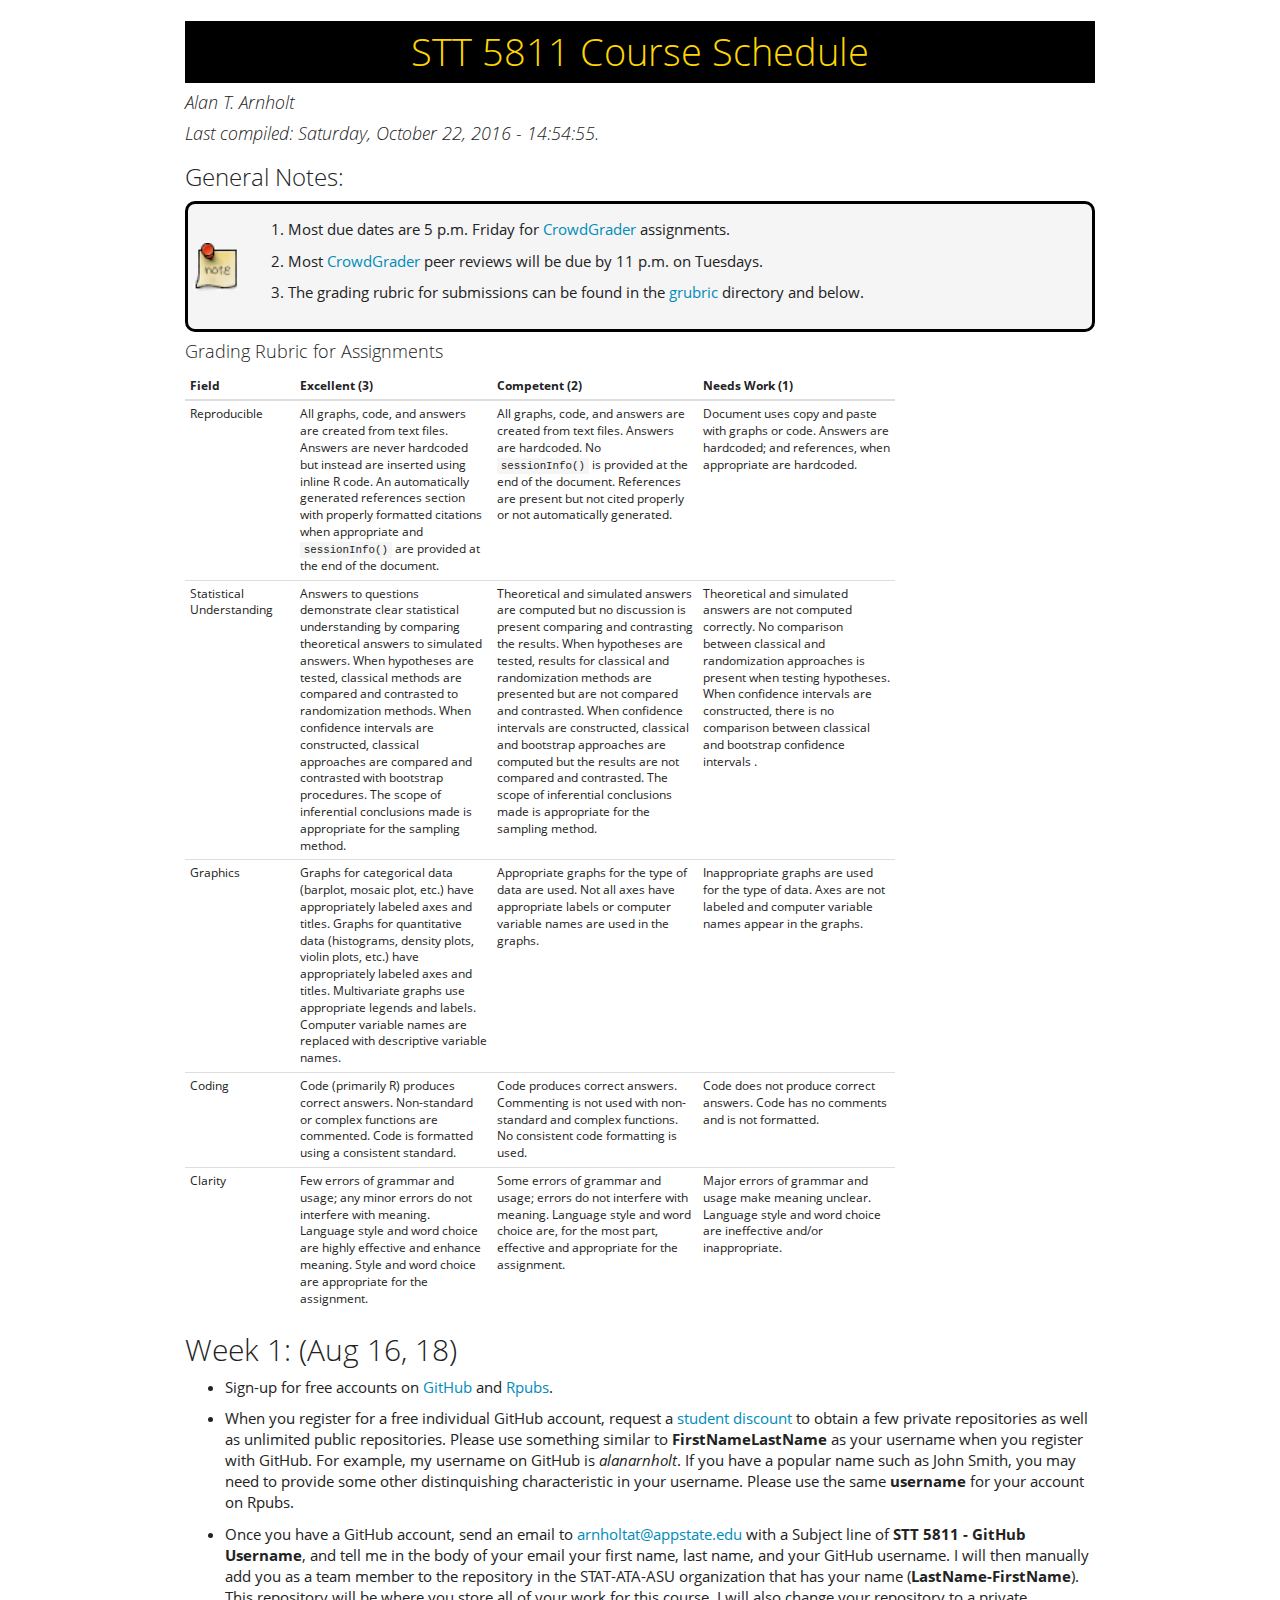
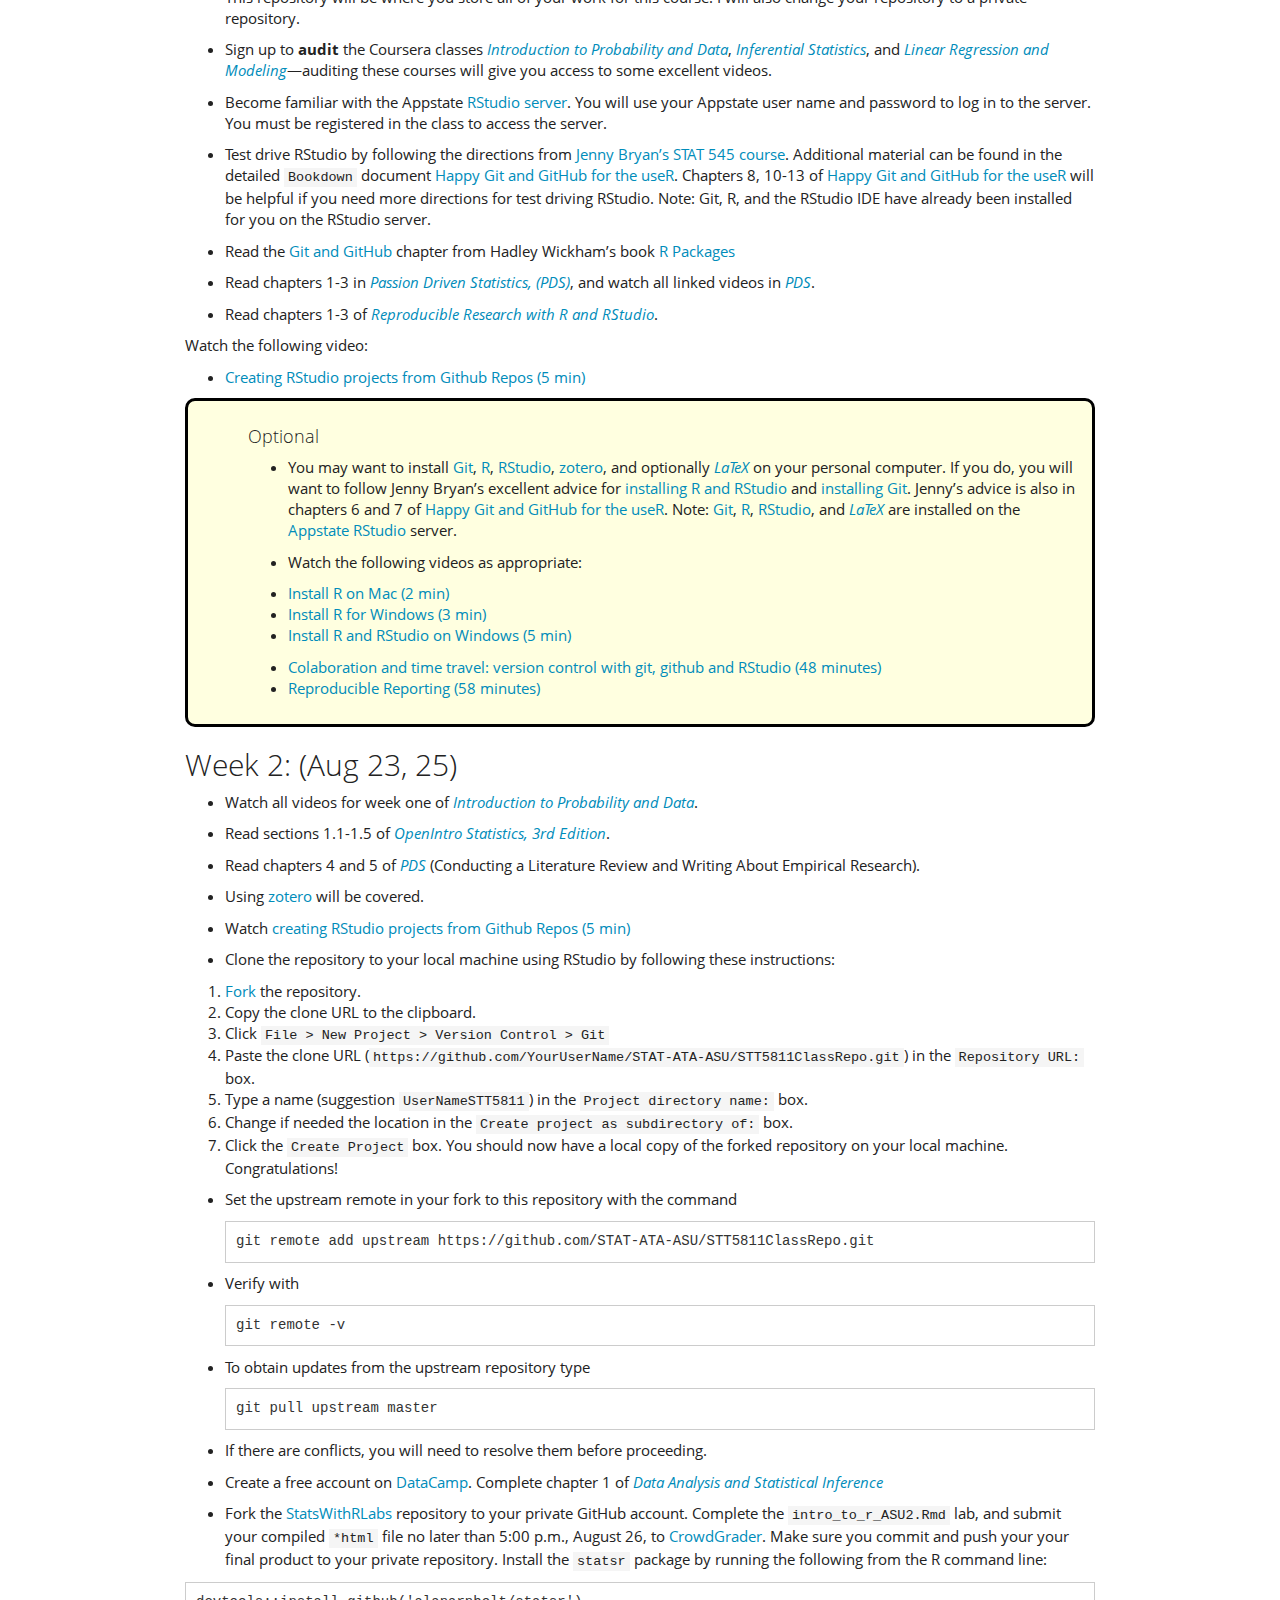
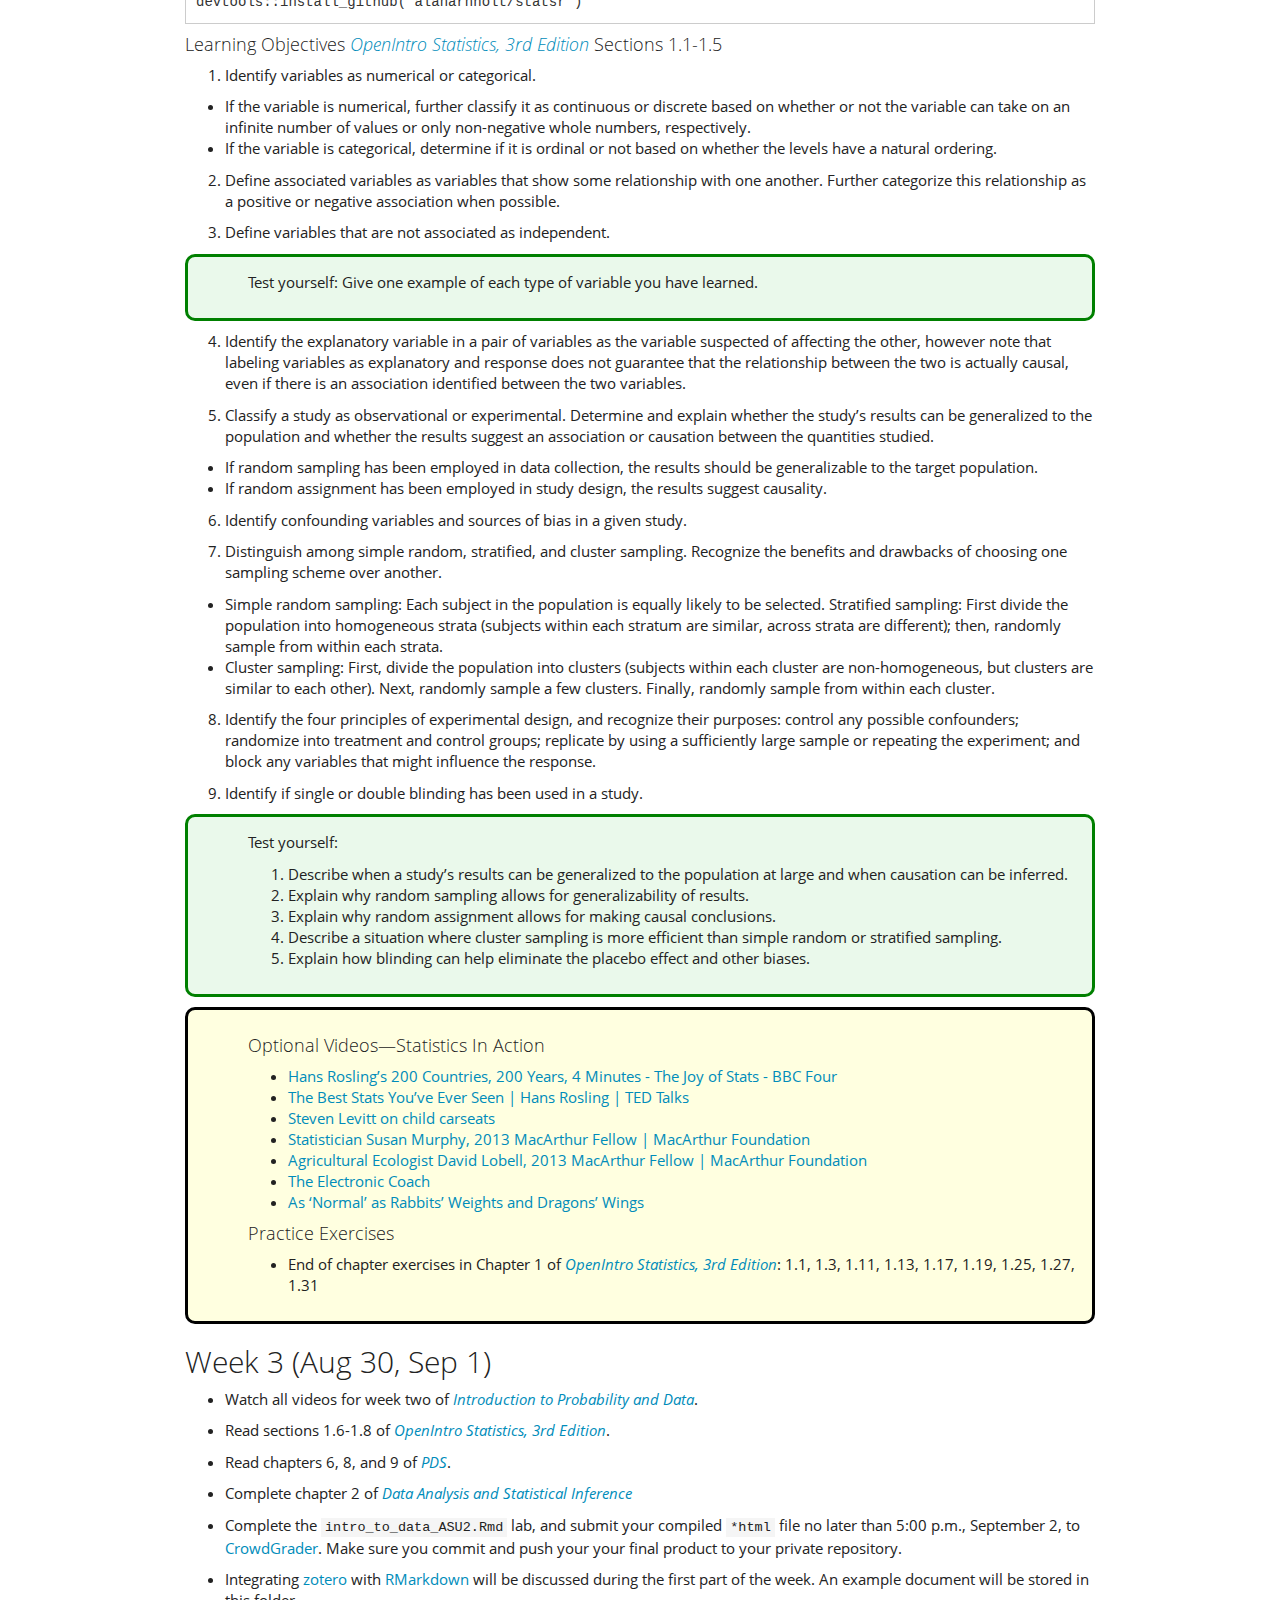
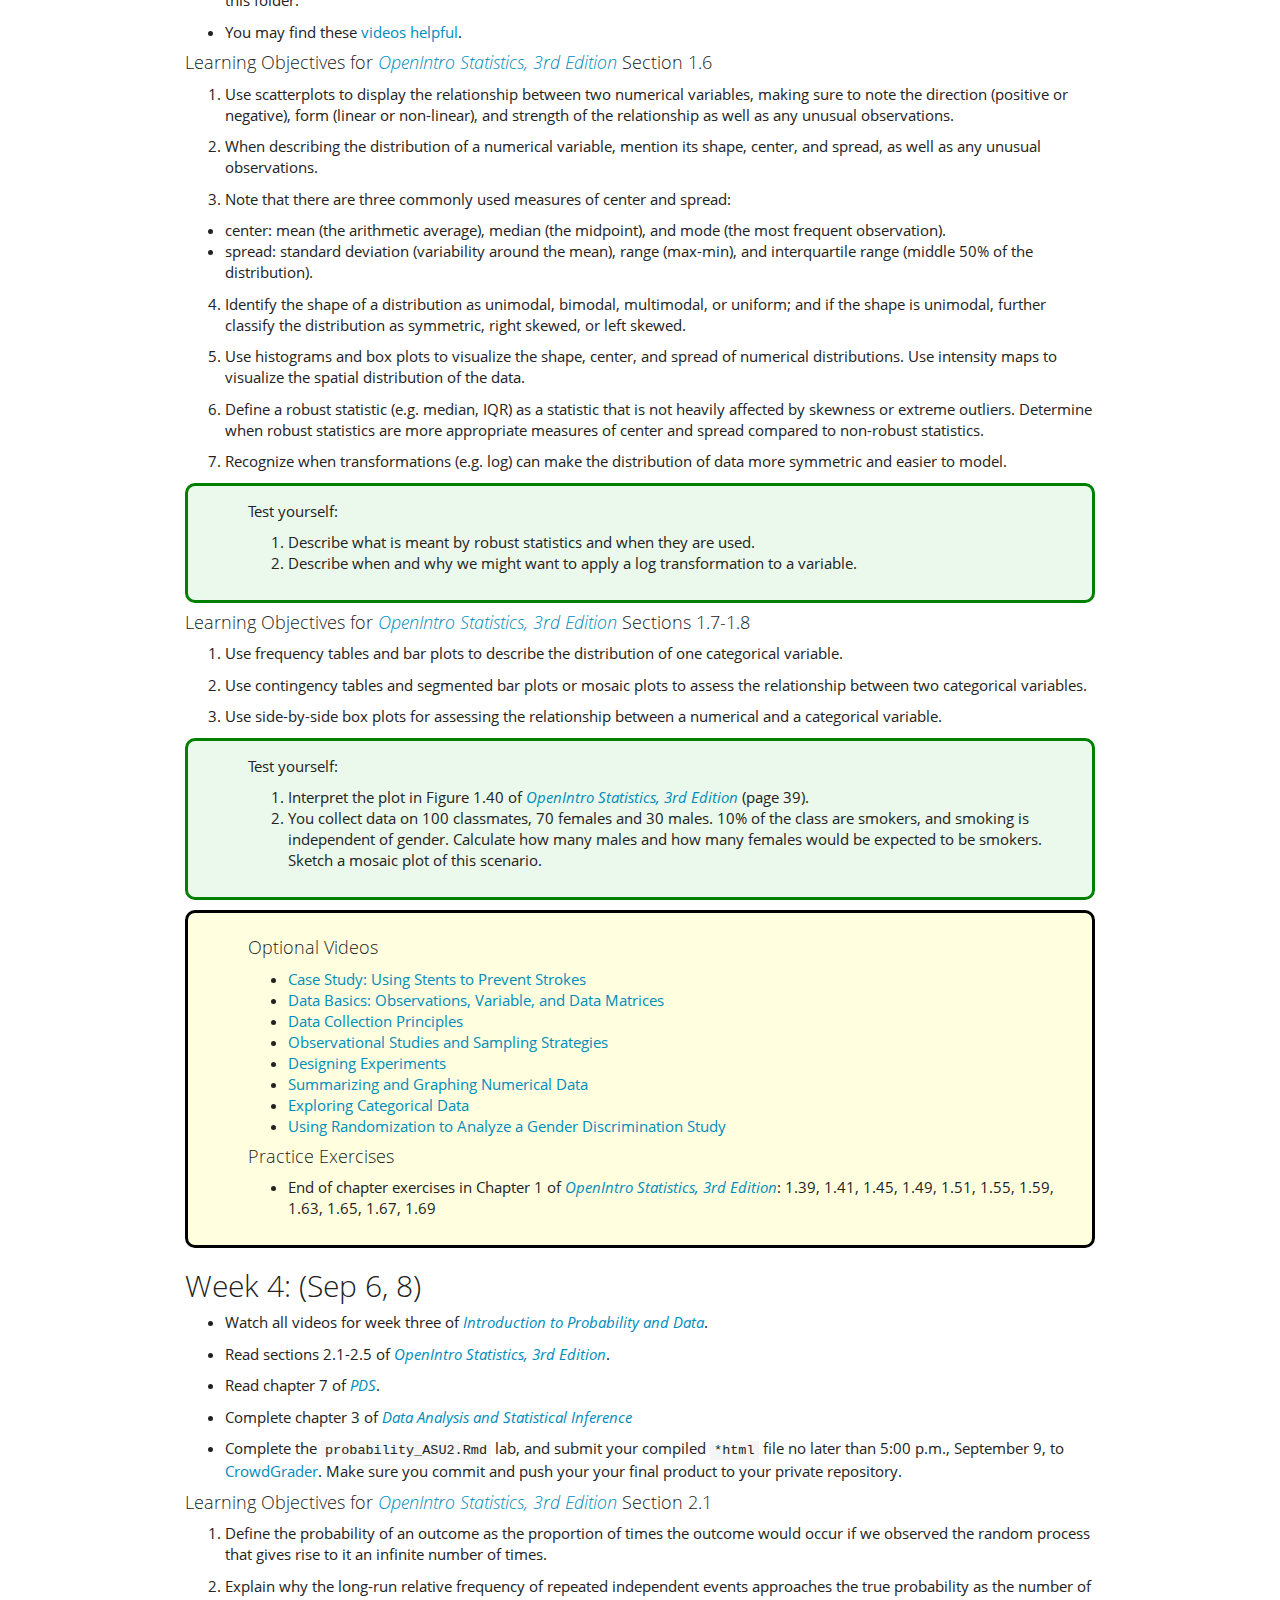
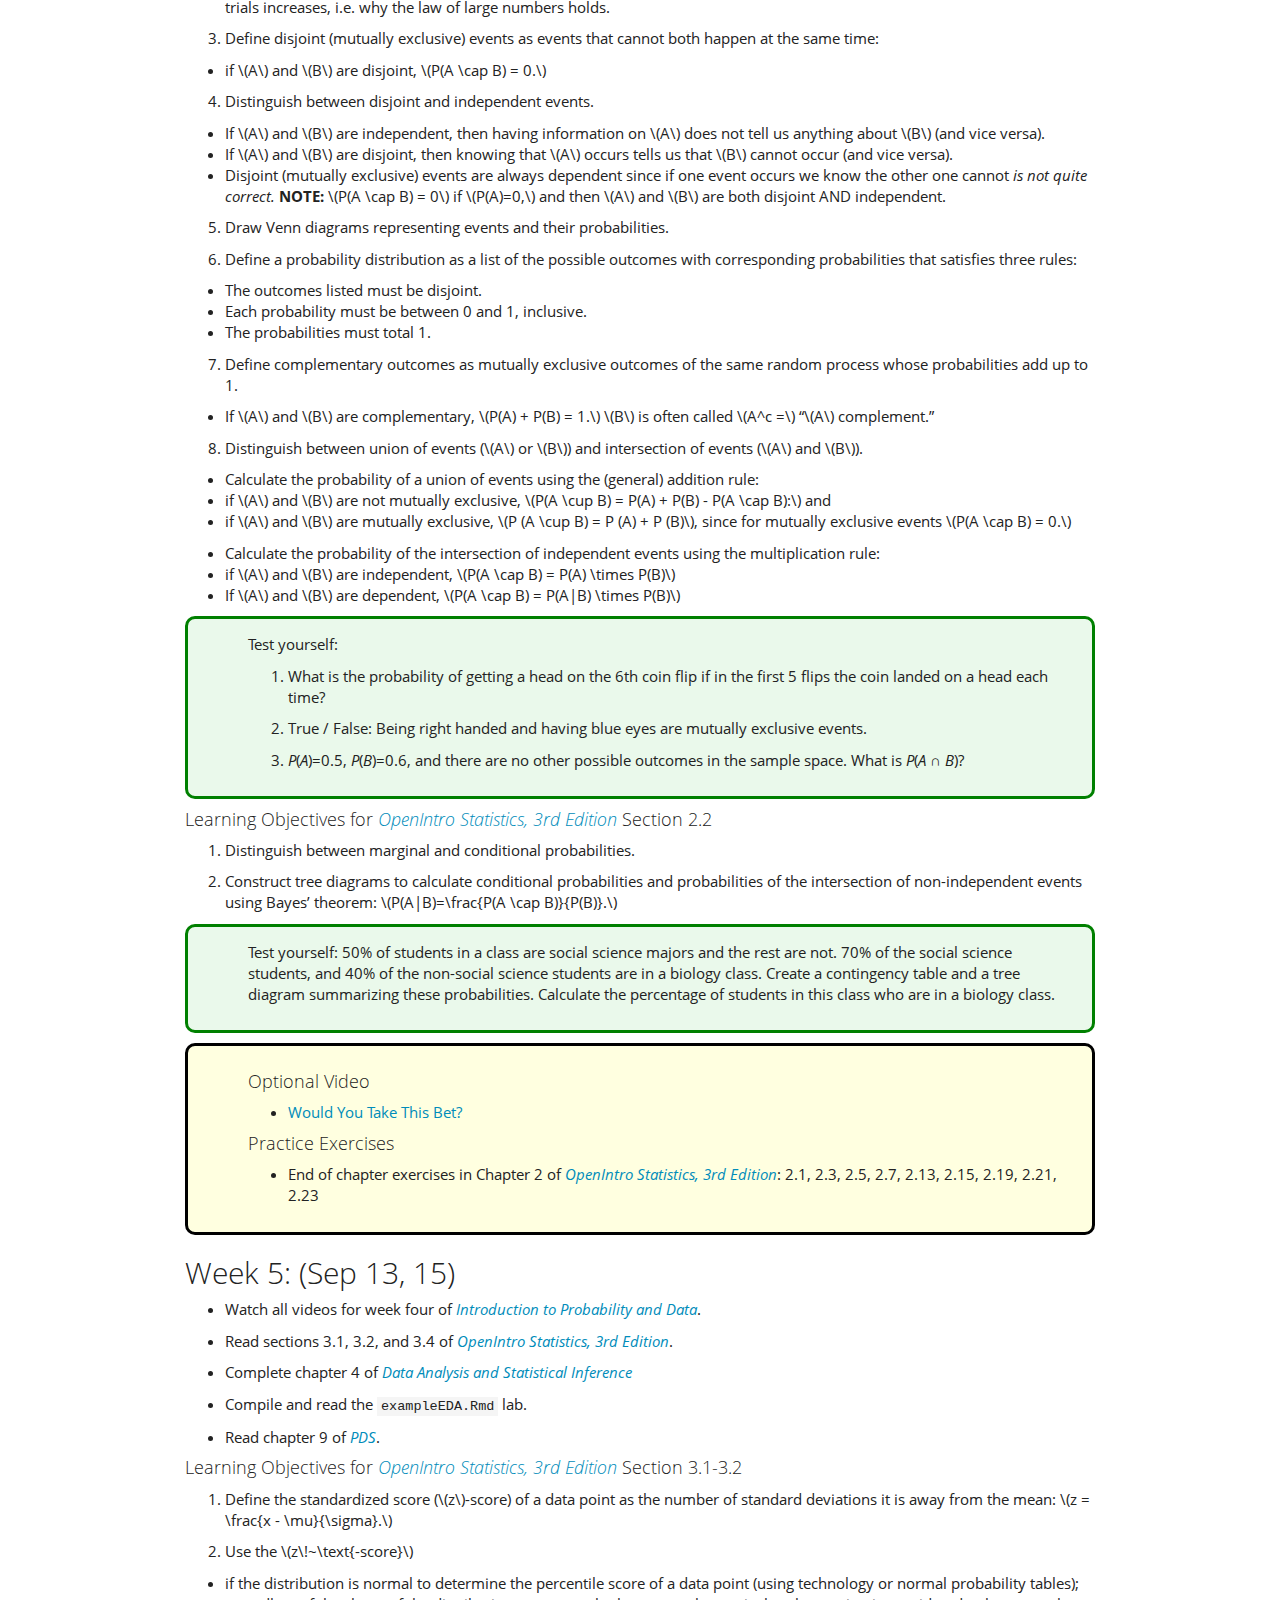
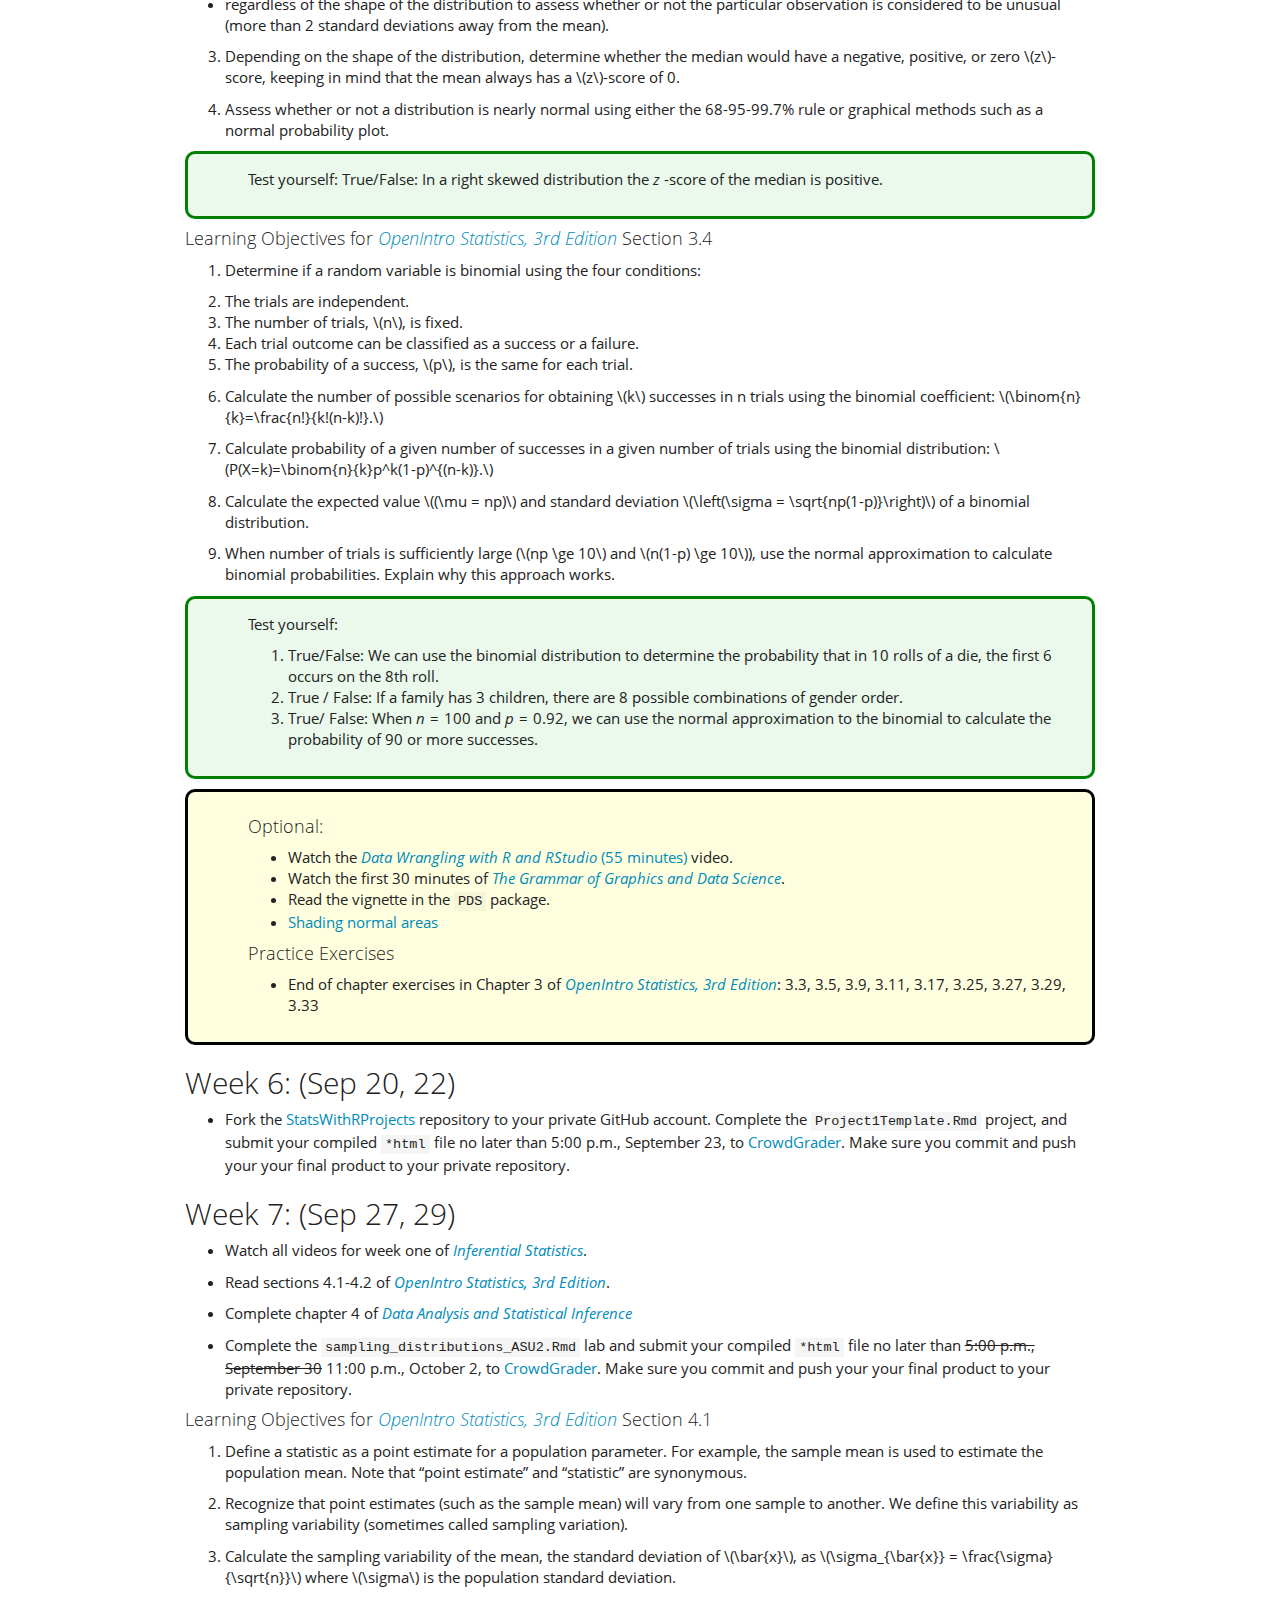
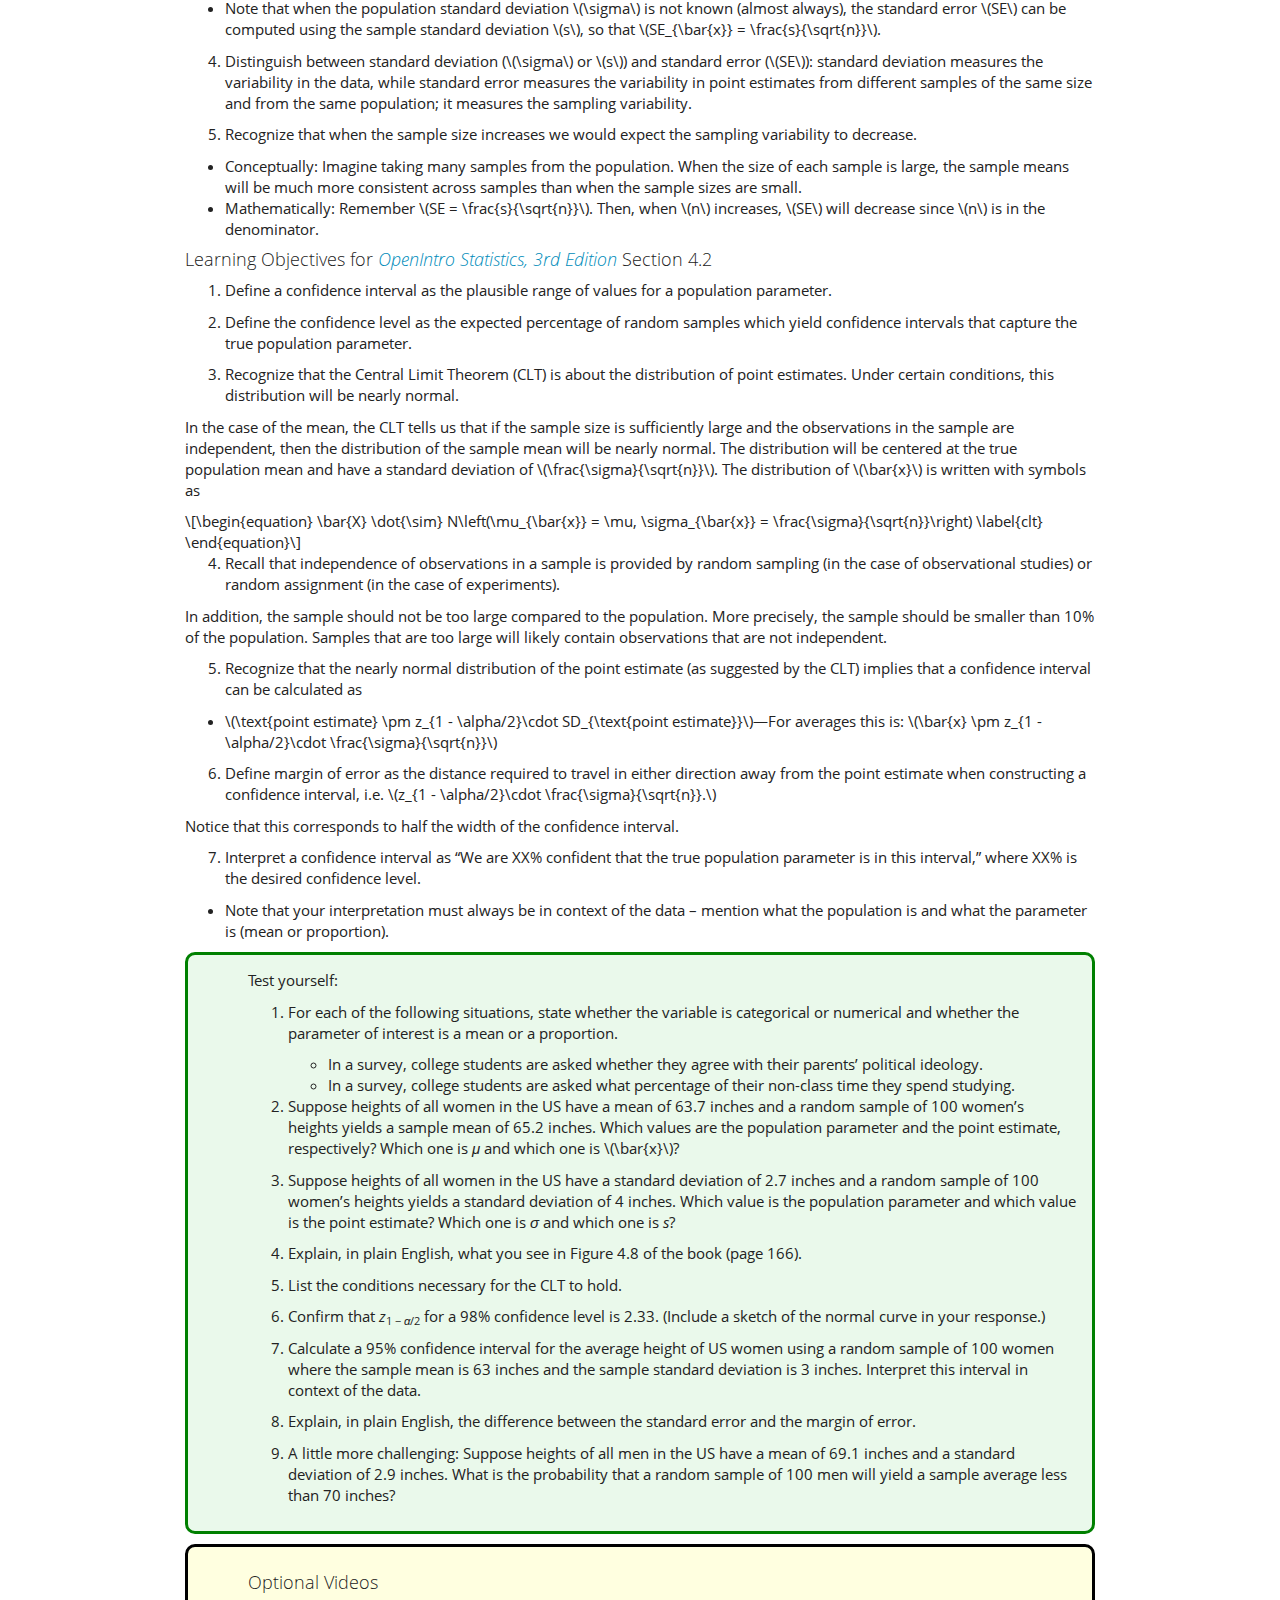
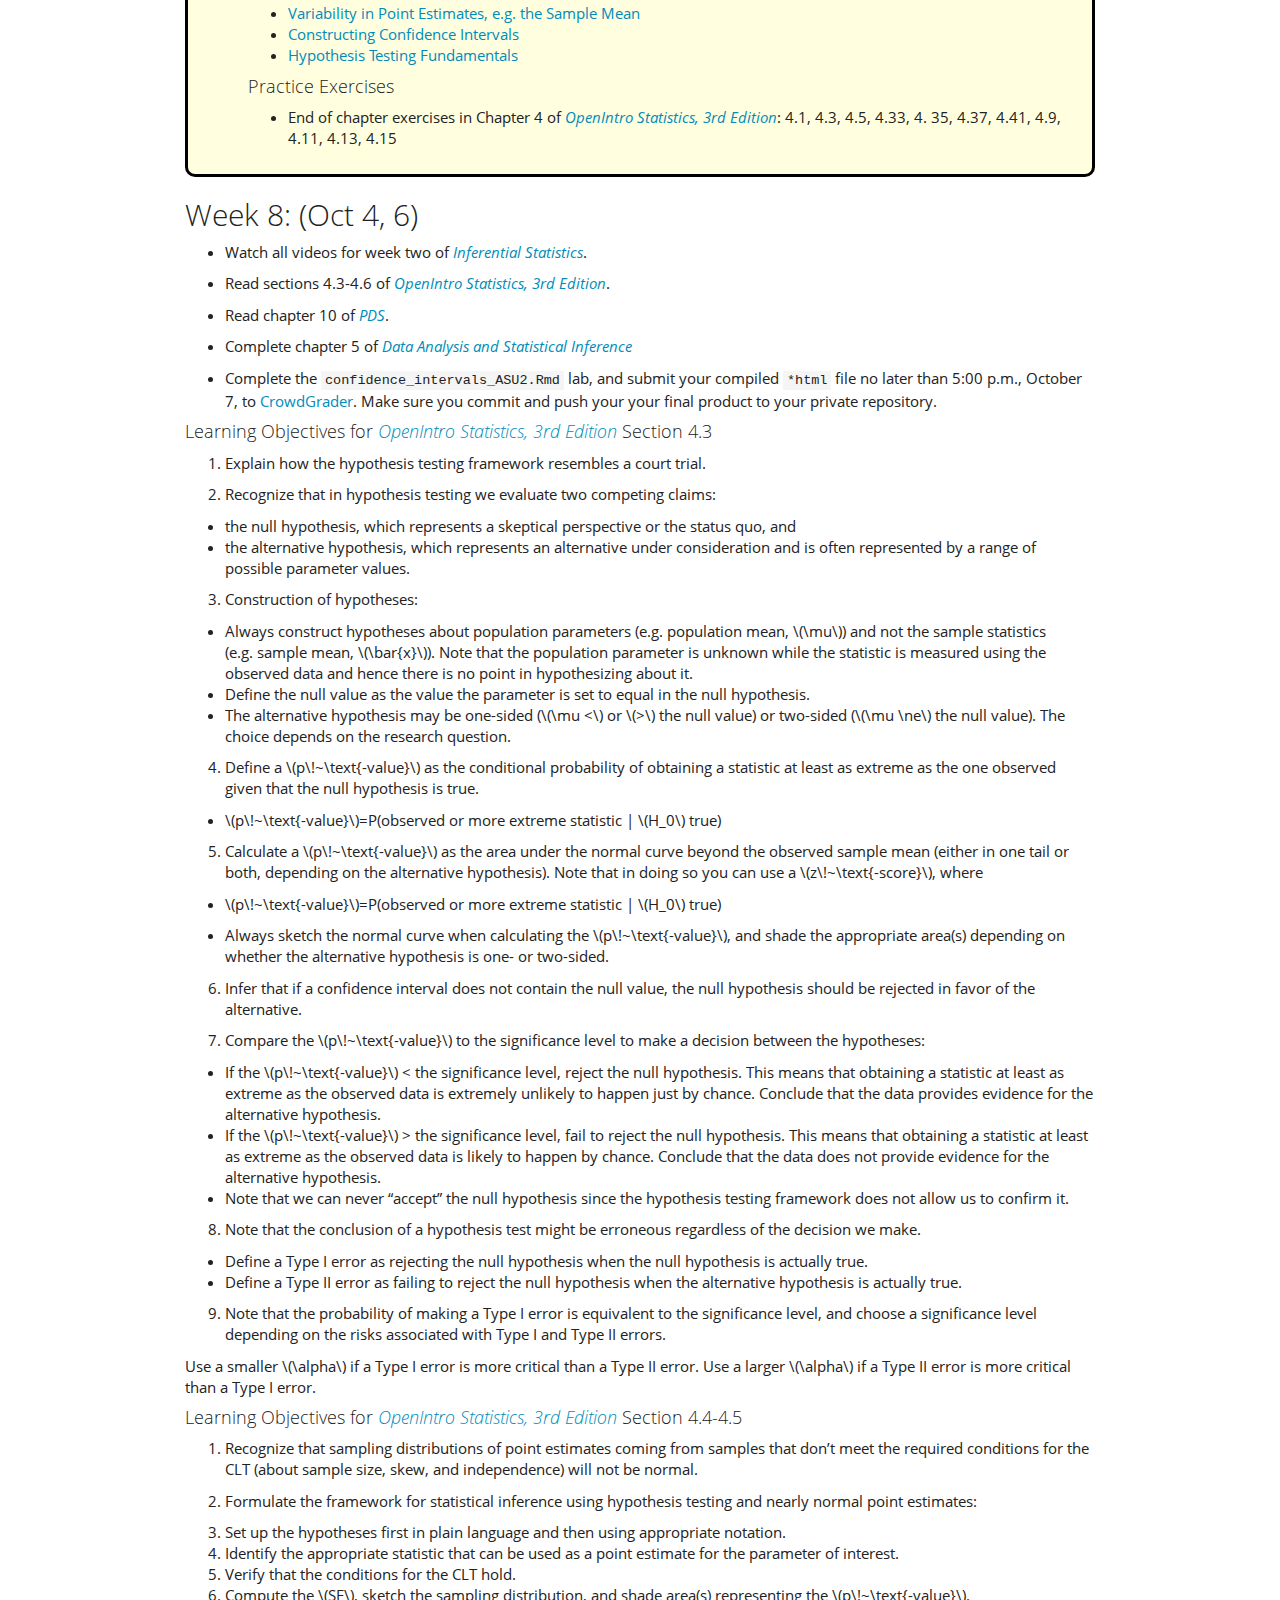
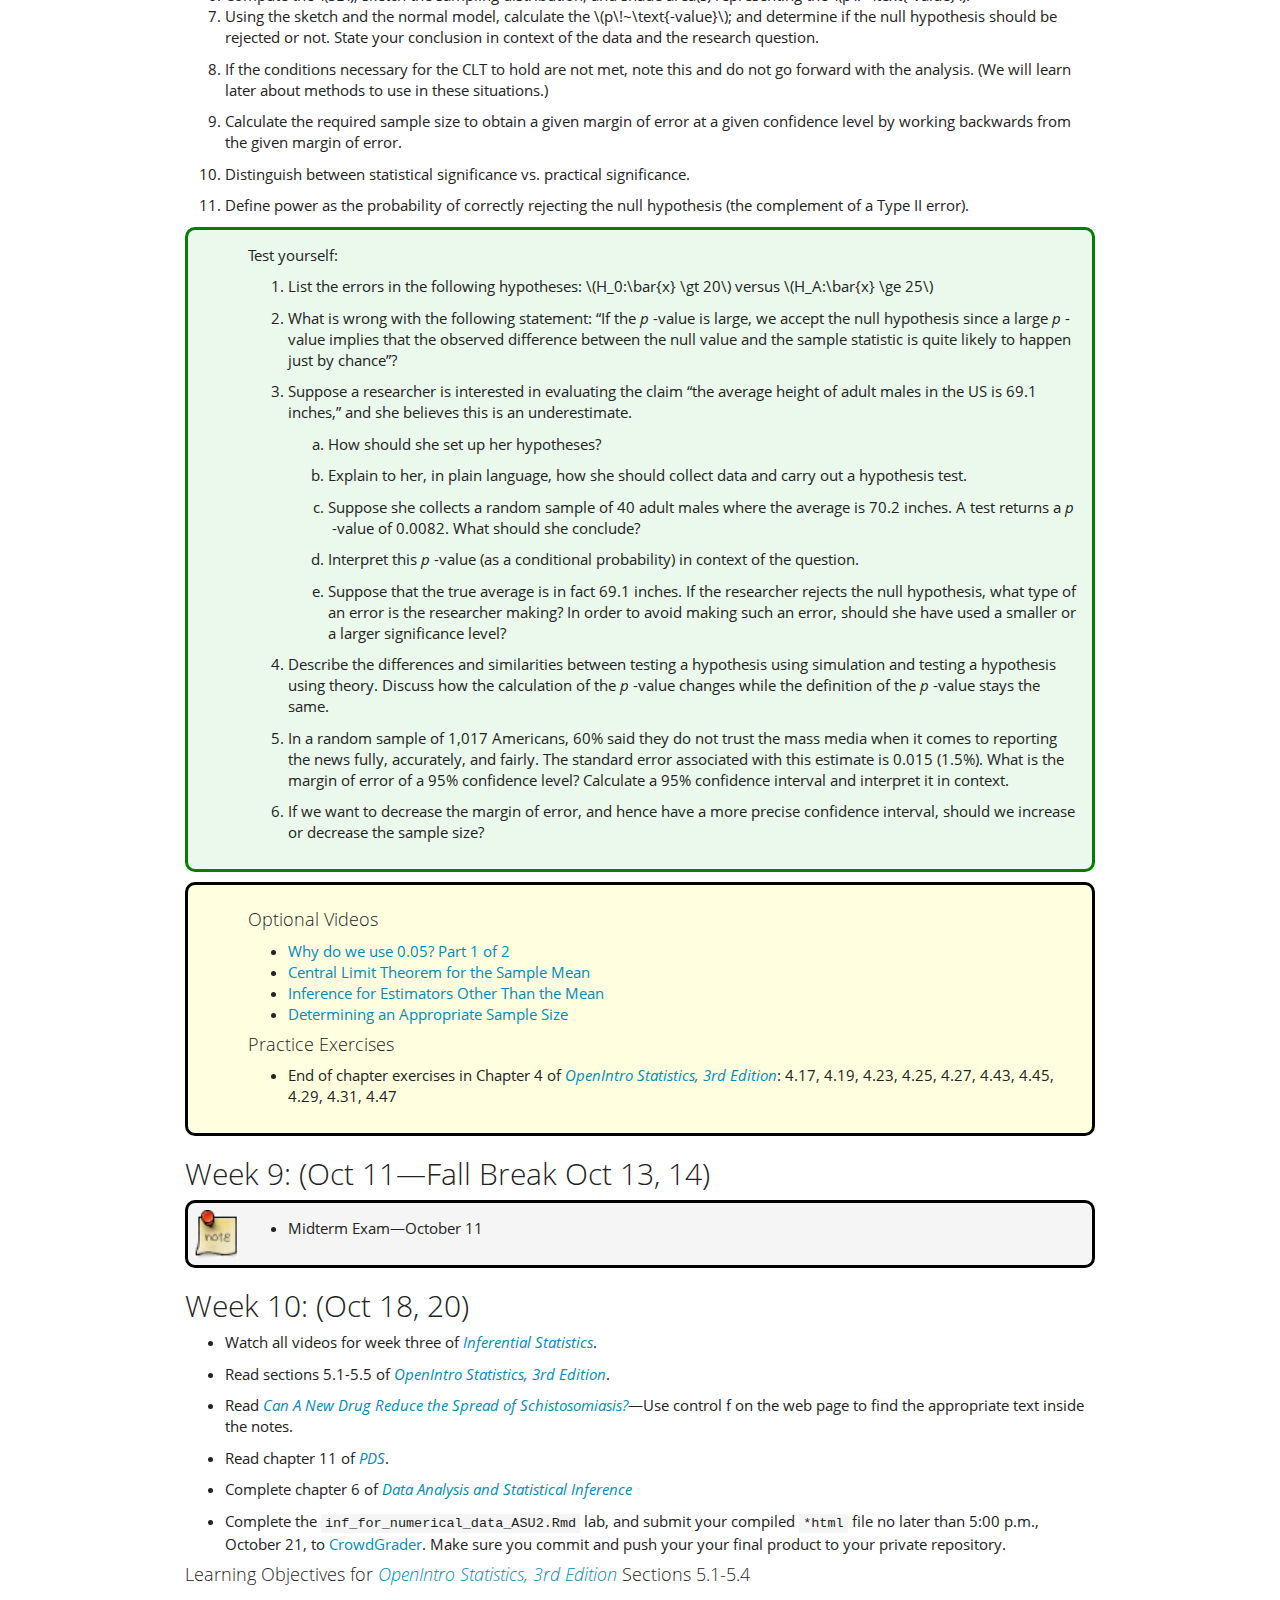
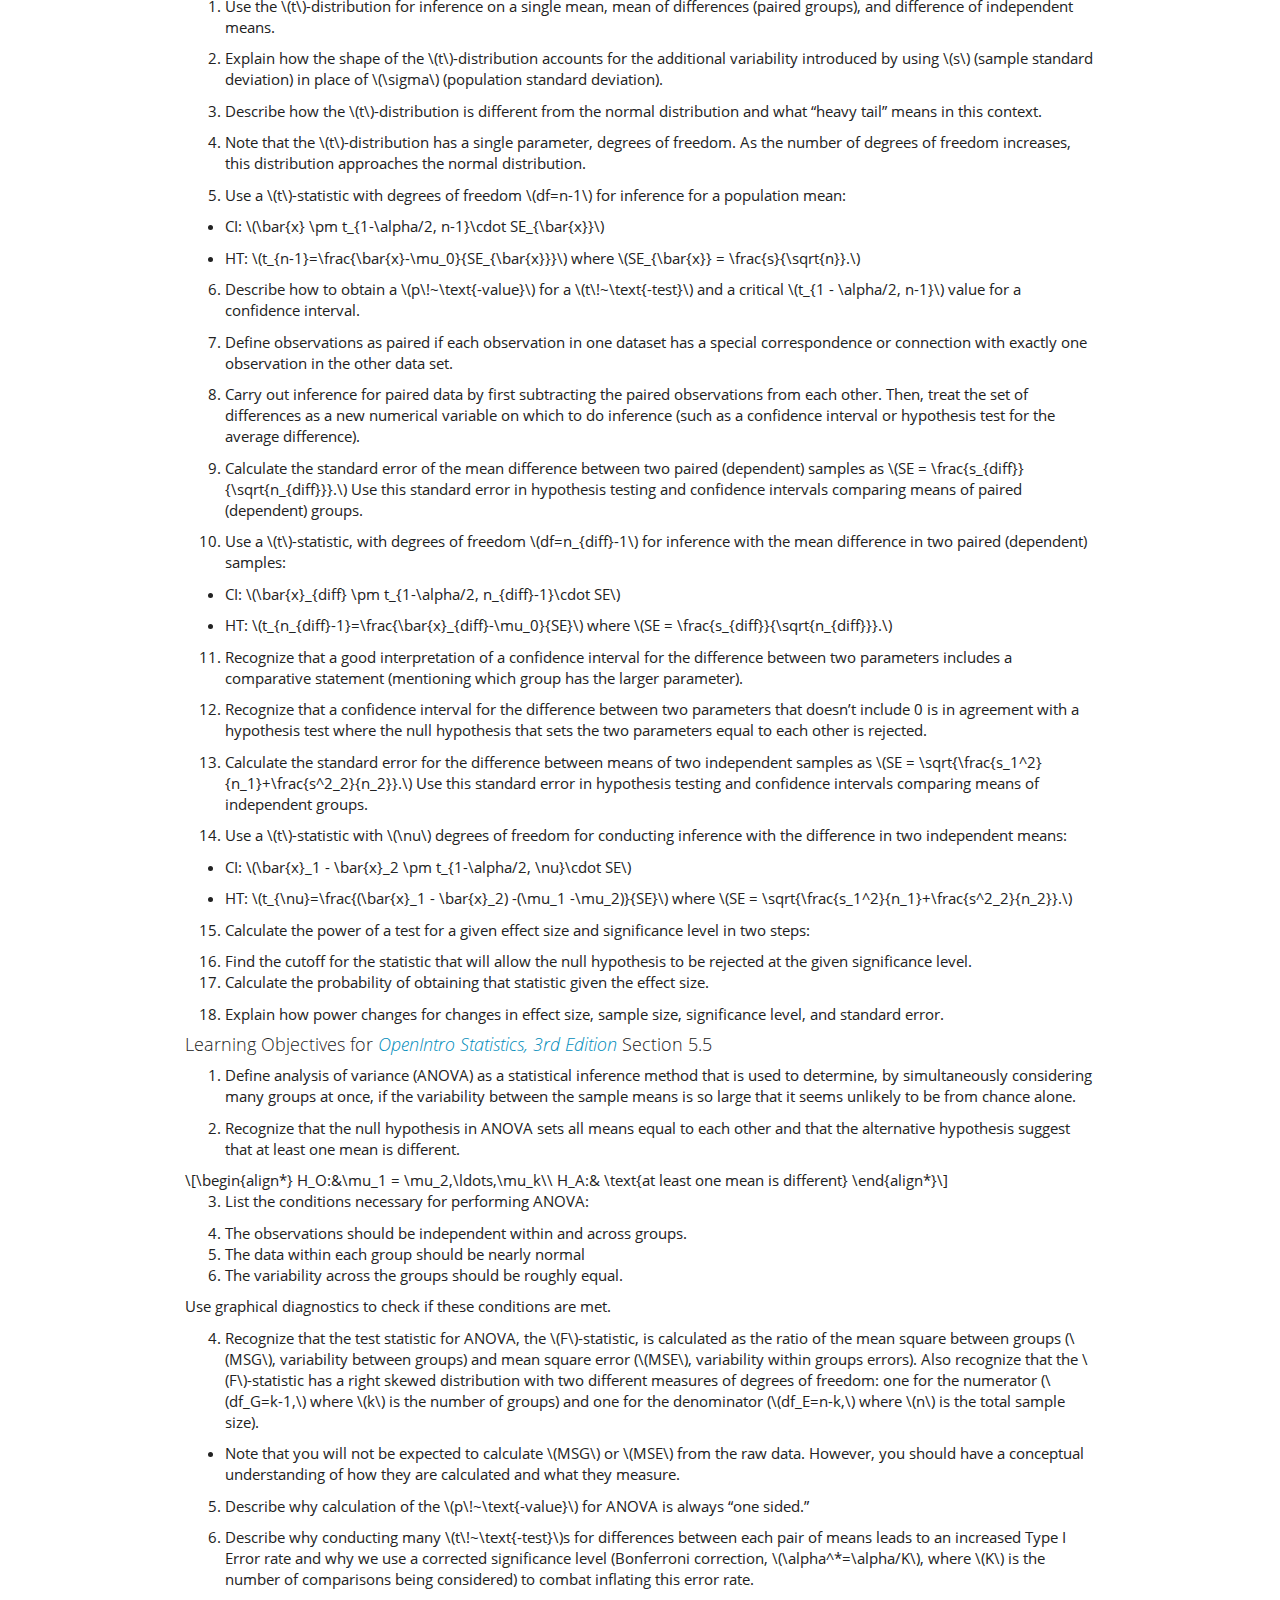
